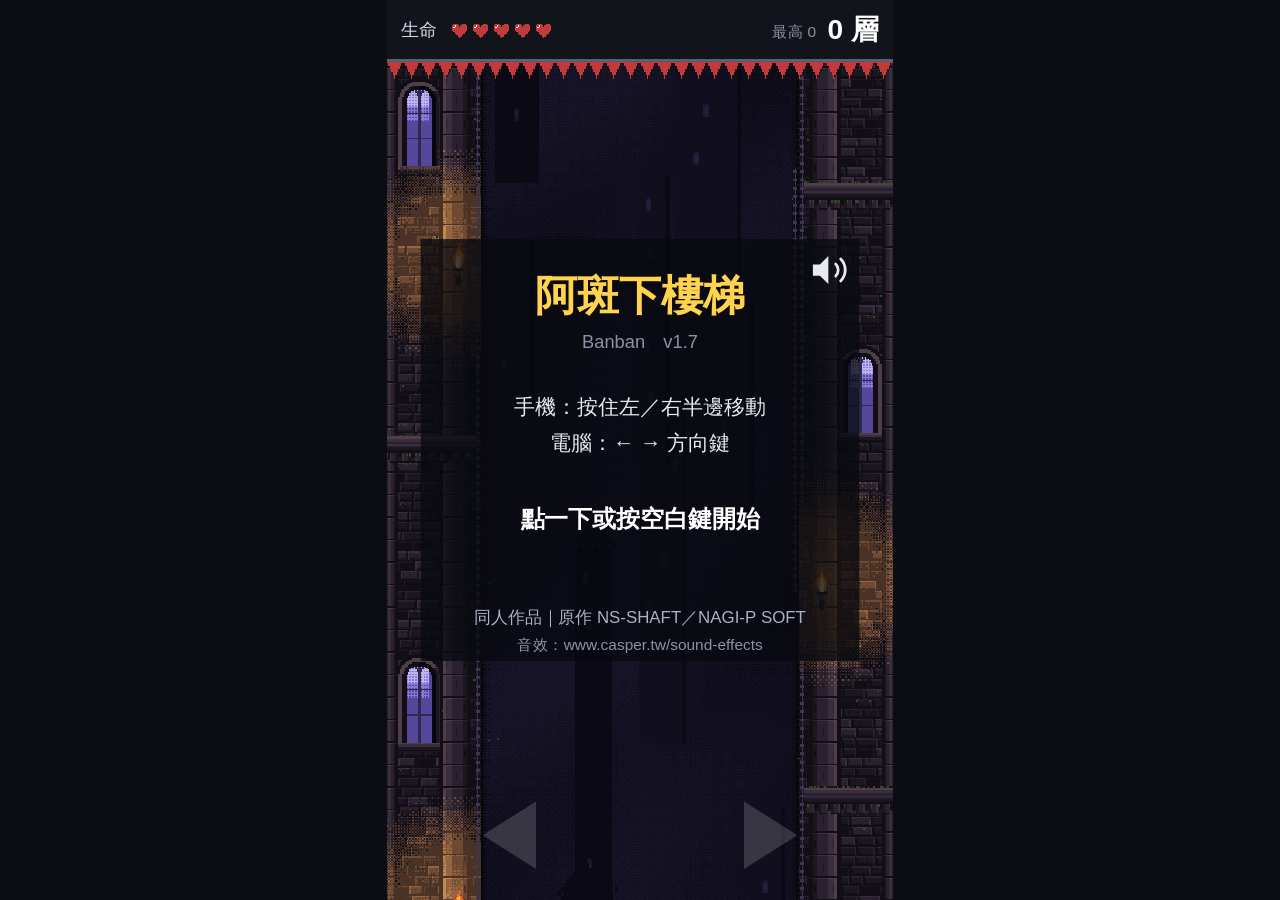
==== index.html @ 5530b2aa "Banban v1.7: sound effects (embedded), mute toggle, credit line, spring-vs-ceiling damage fix" ====
<!DOCTYPE html>
<html lang="zh-Hant">
<head>
<meta charset="utf-8">
<meta name="viewport" content="width=device-width, initial-scale=1, maximum-scale=1, user-scalable=no, viewport-fit=cover">
<meta name="apple-mobile-web-app-capable" content="yes">
<title>阿斑下樓梯 Banban（同人作品）</title>
<style>
html, body { margin: 0; height: 100%; background: #0b0d12; overflow: hidden; }
body {
  display: flex; align-items: center; justify-content: center;
  touch-action: none; -webkit-user-select: none; user-select: none;
  -webkit-touch-callout: none; -webkit-tap-highlight-color: transparent;
  overscroll-behavior: none;
}
canvas { display: block; touch-action: none; }
</style>
</head>
<body>
<canvas id="game" aria-label="阿斑下樓梯 Banban：同人作品，原作 NS-SHAFT／NAGI-P SOFT"></canvas>
<script>
// 阿斑下樓梯 Banban v1.7（同人作品，原作 NS-SHAFT／NAGI-P SOFT）。單檔腳本，不用模組，file:// 可直接開。
(() => {
'use strict';
const VERSION = '阿斑下樓梯 v1.7';
const SFX_CREDIT = '音效：www.casper.tw/sound-effects';   // v1.7 規格第 4 節：標題畫面最下方一行小字
const CREDIT = '同人作品｜原作 NS-SHAFT／NAGI-P SOFT';

// ---- 數值（邏輯座標：畫面 360×640，整張畫布等比縮放）----
const W = 360, H = 640;
const HUD_H = 44;                 // 上方 HUD 高度
const SPIKE_H = 14;               // 頂部尖刺高度
const CEIL_Y = HUD_H + SPIKE_H;   // 玩家頭頂碰到這條線 = 碰到尖刺
const PW = 20, PH = 26;           // 玩家
const PLAT_W = 64, PLAT_H = 12;   // v1.5（規格第 4 項）：平台一律寬 64（原本單塊 76、雙塊 54），高度不變
const PLAT_W2 = 64;               // 一排 2 塊時每塊寬：v1.5 跟單塊一樣 64（間距仍 ≥ 60）
const pw = p => p.w || PLAT_W;     // 平台寬：沒寫就是單塊寬
const GAP = 80;                   // 平台垂直間距（固定）
const MAX_LIFE = 5, START_LIFE = 5, HEAL = 1, DMG = 1;   // v1.2：愛心 5 顆，釘板／頂刺各扣 1
// v1.5（規格第 2 項）：拿掉「連踩 8 塊回 1 顆」。受傷後記下「待回血」，之後每落到一塊新的安全階梯（不是釘板、不是已燃火焰；彈簧算）+1，補滿為止
const MOVE = 200;                 // 左右速度 px/s
const GRAV = 1100, MAX_FALL = 400;     // v1.2：原本 1600／560，掉慢一點
const SCROLL0 = 50, SCROLL_STEP = 0.12, SCROLL_MAX = 125; // v1.5（規格第 6 節）：起始捲動 px/s；每 10 層 +12%（以起始值計，v1.3 是 10%）；最快 125 px/s
const HURT_INVULN = 1.0, CEIL_PUSH = 160; // v1.3：受傷（釘板或頂刺）後閃爍 1.0 秒不再扣；頂刺往下推 160 px/s 並穿過腳下平台
const ROW2_P = 0.4, ROW2_GAP = 60;     // v1.3：每排 40% 機率有 2 塊平台，同排兩塊至少隔 60 px（Yi Way 23:31 從 30 改 60）
// v1.4 火龍：每到 DRAGON_EVERY 層出現（v1.5 跟著動畫 ≈ 9.5 秒，要登場時 14 秒）；吐火時點燃畫面上的平台（效果跟釘板一樣）
const DRAGON_EVERY = 50;   // v1.5.1 定案（Yi Way 11/15 02:13）：每 50 層一次（v1.5 是 100）。事件最長 14 秒；她最快跑 50 層要 (50×80 − 畫面高)/125 ≈ 27 秒，不會重疊
const DRAGON_ROW2_P = 1.0;   // 開發自訂（待企劃確認）：火龍期間每排都先試著排 2 塊，不然「同排要留 1 塊不扣血」會讓火焰平台幾乎不出現
// v1.5.1（Yi Way 11/15 01:33、02:13）：取消 P_FIRE。每次事件先抽目標 K = 1–10 塊（02:56 改，原 3–10）（整數均勻，不隨層數、次數變），三口火平分（第 i 口累計到 ⌈K(i+1)/3⌉）；
// 點不到 K 塊（畫面上沒有可點的、會變死路、來不及）就點到最多、記下不足。保底：至少 FIRE_MIN 塊
// v1.6（規格第 2 項）：一口火，目標 K = 8–15 的整數（均勻），保底 FIRE_MIN = 1 塊；湊不滿 K 就點到幾塊算幾塊
const FIRE_MIN = 1, FIRE_KMIN = 8, FIRE_MAX = 15;   // v1.5.1 是 K = 1–10、三口火   // v1.5.1 決定 1（Yi Way 02:56）：1–10 塊、保底至少 1 塊（02:13 版是 3–10、保底 3）
const fireTarget = rng => FIRE_KMIN + Math.floor(rng() * (FIRE_MAX - FIRE_KMIN + 1));
const SPRING_SQ = 0.06, SPRING_ST = 0.20;   // v1.5 第 1 項：彈簧壓縮、伸展各顯示幾秒（只影響畫面）
const SPRING_EVERY = 8, SPRING_V = 360; // v1.3：每 8 排 1 塊彈簧；踩到往上彈的初速 px/s（GRAV 1100 → 約彈 59 px）
const DT = 1 / 120;
const AIR = 24, MIN_OV = 6;       // 生成器假設：離開邊緣後最多再往外飄 24 px；落地至少重疊 6 px
const SPIKE_EVERY = 5, SPIKE_EVERY2 = 4, SPIKE_RAMP = 50;   // 每 5 排裡剛好 1 塊釘板；v1.5 第 6 節：第 50 排起改每 4 排 1 塊（區塊從第 50 排重新算）

// ---- 亂數 ----
function mulberry32(a) { return () => { a |= 0; a = a + 0x6D2B79F5 | 0; let t = Math.imul(a ^ a >>> 15, 1 | a);
  t = t + Math.imul(t ^ t >>> 7, 61 | t) ^ t; return ((t ^ t >>> 14) >>> 0) / 4294967296; }; }

// ---- 平台生成器：保證每塊平台都走得到下一塊一般平台 ----
// 從平台 P 的某一邊走下去，玩家剛離開時 x 在 [lo, hi]，能落在 Q 上嗎
function canLand(lo, hi, Q) { return lo <= hi && Q.x <= hi + PW - MIN_OV && Q.x + pw(Q) >= lo + MIN_OV; }
function dropX(P, d) { const x0 = d > 0 ? P.x + pw(P) : P.x - PW; return (x0 < 0 || x0 + PW > W) ? null : x0; }
function reachSide(P, Q, d) { const x0 = dropX(P, d); if (x0 === null) return false;
  return d > 0 ? canLand(x0, Math.min(x0 + AIR, W - PW), Q) : canLand(Math.max(x0 - AIR, 0), x0, Q); }
function reachable(P, Q) { return reachSide(P, Q, 1) || reachSide(P, Q, -1); }

function makeGen(seed, every = DRAGON_EVERY, prepB = PREP_B) { return { rng: mulberry32(seed), every, prepB, n: 0, prev: { x: (W - PLAT_W) / 2, type: 'normal' }, queue: [], spikeAt: 1, fallbacks: 0,
  mains: [{ x: (W - PLAT_W) / 2, type: 'normal' }], rows: [[{ x: (W - PLAT_W) / 2, type: 'normal' }]], springBlocks: 0, out: 0 }; }
function pick(g, ok) {
  for (let i = 0; i < 80; i++) { const c = { x: Math.floor(g.rng() * (W - PLAT_W + 1)) }; if (ok(c)) return c; }
  const all = []; for (let x = 0; x <= W - PLAT_W; x++) if (ok({ x })) all.push({ x });
  return all.length ? all[Math.floor(g.rng() * all.length)] : null;
}
// 釘板 Q 和它下面的一般平台 R 一起排：從 P 某一邊直直掉下去，穿過 Q 那一層、落在 R；Q 不擋這條路，Q 也走得到 R
function spikePair(g, P) {
  const sides = g.rng() < 0.5 ? [1, -1] : [-1, 1];
  for (const d of sides) {
    const x0 = dropX(P, d); if (x0 === null) continue;
    const R = pick(g, c => c.x <= x0 && c.x + PLAT_W >= x0 + PW); if (!R) continue;
    const Q = pick(g, c => (c.x + PLAT_W <= x0 - 2 || c.x >= x0 + PW + 2) && reachable(c, R)); if (!Q) continue;
    return [{ x: Q.x, type: 'spike' }, { x: R.x, type: 'normal' }];
  }
  return null;
}
// 主路線：每排 1 塊（跟 v1.2 一樣，保證走得到）
function nextMain(g) {
  if (g.queue.length) { g.n++; return g.queue.shift(); }
  g.n++;
  const every = g.n < SPIKE_RAMP ? SPIKE_EVERY : SPIKE_EVERY2, pos = g.n < SPIKE_RAMP ? (g.n - 1) % SPIKE_EVERY : (g.n - SPIKE_RAMP) % SPIKE_EVERY2;
  if (pos === 0) g.spikeAt = 1 + Math.floor(g.rng() * (every - 2));   // 5 排一區 → 1..3；4 排一區 → 1..2：釘板不會出現在區塊頭尾，不會連續兩塊
  if (pos === g.spikeAt) {
    const pair = spikePair(g, g.prev);
    if (pair) { g.queue.push(pair[1]); g.prev = pair[1]; return pair[0]; }
    g.fallbacks++;
  }
  const P = g.prev, q = pick(g, c => reachable(P, c));
  const row = { x: q ? q.x : P.x, type: 'normal' }; if (!q) g.fallbacks++;
  g.prev = row; return row;
}
// v1.3 必死檢查（生成器和遊戲裡的機器人共用的規則）：從平台 X 走到某一邊、離開後往外飄 0..AIR 再直直掉，
// 往下第一排「靠近」這條路（2 px 內）的平台裡不能有釘板／火焰，且至少一塊一般平台／彈簧重疊 ≥ MIN_OV
const ovl = (a, p) => Math.min(a + PW, p.x + pw(p)) - Math.max(a, p.x);
const hurts = p => p.type === 'spike' || p.type === 'fire';   // 會扣血的平台
function colGood(rowAt, x, i) {
  for (let j = i + 1; j <= i + 4; j++) {
    const ps = rowAt(j); if (!ps) return false;
    const near = ps.filter(p => ovl(x, p) > -2); if (!near.length) continue;
    return !near.some(hurts) && near.some(p => ovl(x, p) >= MIN_OV) ? j : 0;   // 回傳落在第幾排（0 = 不行）
  }
  return false;
}
function exitPlan(rowAt, X, i) {   // 回傳 { d, xt }：往 d 走到 xt 放手；null = 沒路
  for (const d of [1, -1]) {
    const x0 = dropX(X, d); if (x0 === null) continue;
    for (let k = 0; k <= AIR; k++) { const x = x0 + d * k; if (x < 0 || x + PW > W) break; const j = colGood(rowAt, x, i); if (j) return { d, xt: x, j }; }
  }
  return null;
}
function rowAtOf(g) { return j => g.rows[j] || (g.mains[j] && [g.mains[j]]); }
function ensureMains(g, n) {
  while (g.mains.length <= n + SPRING_EVERY + 2) g.mains.push(nextMain(g));
  // 彈簧：每 8 排挑 1 排，那排主平台是一般平台、上下排都不是釘板、上一排不是彈簧
  while ((g.springBlocks + 1) * SPRING_EVERY + 1 < g.mains.length && g.springBlocks * SPRING_EVERY + 1 <= n + 5) {
    const b0 = g.springBlocks * SPRING_EVERY + 1, M = g.mains, ok = [];
    for (let i = b0; i < b0 + SPRING_EVERY; i++) if (M[i].type === 'normal' && M[i - 1].type !== 'spike' && M[i + 1].type !== 'spike' && M[i - 1].type !== 'spring' && i > 1) ok.push(i);
    if (ok.length) M[ok[Math.floor(g.rng() * ok.length)]].type = 'spring'; else g.fallbacks++;
    g.springBlocks++;
  }
}
// 第 r 排：主平台 + 40% 機率多一塊一般平台。多的那塊自己要有路，也不能讓上面幾排的平台變成沒路
function rowsGood(g, r) {   // 第 r-4..r 排每塊平台都有路（往下最多看 4 排，所以改第 r 排會影響到 r-4）
  const rowAt = rowAtOf(g);
  for (let i = Math.max(0, r - 4); i <= r; i++) for (const X of rowAt(i)) if (!exitPlan(rowAt, X, i)) return false;
  return true;
}
// 第 r 排：主平台；40% 機率改成 2 塊（v1.5：兩塊都 64 寬、x 各自在畫面內隨機，至少隔 60 px；主平台的種類跟著第一塊）。
// 改完自己要有路，也不能讓上面幾排的平台變成沒路，不行就維持 1 塊。
// v1.4 火龍前後的排（Yi Way 2026-11-14 決定火焰改成吐火時才點燃畫面上的平台）：火焰不再由生成器預先決定。
// 為了讓吐火時畫面上有平台可以點，第 100n 層前 4 排到後 18 排（火龍事件期間畫面上會出現的排）暫停釘板和彈簧、每排都排 2 塊
const PREP_A = 4, PREP_B = 10;   // v1.5.1 定案（企劃 02:13）：每 50 層時原本的後 30 排讓釘板佔比 8.3%，不到沒火龍時 24.7% 的一半 → 後面留空改成 10 排。
// v1.5 原註：   // 火龍前 4 排到後 30 排：不出釘板彈簧、每排試排 2 塊。v1.5 事件變長（登場 4.5 + 9.5 = 14 秒）：最快 125 px/s 時 14 秒內畫面最多到第 (556 + 125×14)/80 ≈ 29 排（v1.3 的 18 也是這樣算 6 秒再留 1–2 排）
function prepRow(g, r) { const n = Math.floor((r + PREP_A) / g.every), k = r - n * g.every; return n >= 1 && k >= -PREP_A && k <= g.prepB; }
function decorate(g, r) {
  ensureMains(g, r + 6);
  const prep = prepRow(g, r), M = g.mains[r];
  if (prep && M.type !== 'normal') { M.type = 'normal'; g.paused = (g.paused || 0) + 1; }   // 釘板／彈簧改成一般平台只會讓路更多
  const one = [{ x: M.x, type: M.type }]; g.rows[r] = one;
  // 試排 2 塊失敗（排了會讓某塊平台沒路）的次數記成欠帳，下一排補試，讓實際比例維持在 40%
  if (g.rng() >= (prep ? DRAGON_ROW2_P : ROW2_P) && !(g.debt > 0 && !prep)) return one;
  for (let t = 0; t < 120; t++) {
    const mx = Math.floor(g.rng() * (W - PLAT_W2 + 1)), x = Math.floor(g.rng() * (W - PLAT_W2 + 1));   // v1.5：兩塊的 x 各自隨機（主平台不再縮在原本的位置）
    if (!(x + PLAT_W2 + ROW2_GAP <= mx || x >= mx + PLAT_W2 + ROW2_GAP)) continue;
    const two = [{ x: mx, w: PLAT_W2, type: M.type }, { x, w: PLAT_W2, type: 'normal' }].sort((p, q) => p.x - q.x);
    g.rows[r] = two;
    if (rowsGood(g, r)) { if (!prep && g.debt > 0) g.debt--; return two; }
  }
  g.rows[r] = one; g.row2Miss = (g.row2Miss || 0) + 1; if (!prep) g.debt = (g.debt || 0) + 1;
  return one;
}
// 吐火時挑火焰平台（遊戲和模擬共用）：vis = 畫面上的排（v1.5.1 定案：含她腳底以上、旁邊的排）。want = 這次最多點幾塊。
// 只挑「2 塊都是一般平台」的排（同排一定留 1 塊安全），排的順序隨機；其中 1 塊著火後第 r-4..r 排每塊都要有路，不然換另一塊、再不行就跳過。
// excl(q) = 不能點的平台（她站著、來不及在她落上去前點燃、點燃前會捲出畫面）。ev.scan 記下這次掃描：可點的排、因來不及／死路跳過的次數
// v1.5.1（企劃 03:40）relax = 保底那 1 塊照一般規則找不到時：可以不管「同排留 1 塊安全」（1 塊的排、另一塊是釘板／彈簧／火焰的排也能點），但還是要通過死路檢查（rowsGood）
function chooseFire(g, rng, vis, want, ev, excl, relax = false) {
  const out = [], rows = vis.slice(), scan = { rows: 0, late: 0, dead: 0 };
  for (let i = rows.length - 1; i > 0; i--) { const k = Math.floor(rng() * (i + 1)); const t = rows[i]; rows[i] = rows[k]; rows[k] = t; }
  for (const j of rows) {
    if (out.length >= want) break;
    const row = g.rows[j]; if (!row || (relax ? !row.some(p => p.type === 'normal') : (row.length !== 2 || row.some(p => p.type !== 'normal')))) continue;
    scan.rows++;
    for (const k of row.length < 2 ? [0] : rng() < 0.5 ? [0, 1] : [1, 0]) {
      const q = row[k]; if (q.type !== 'normal') continue; if (excl(q)) { scan.late++; continue; }
      q.type = 'fire'; if (rowsGood(g, j)) { out.push(q); ev.fires.push(q); if (relax) { ev.fb = (ev.fb || 0) + 1; q.fb = true; } break; } q.type = 'normal'; scan.dead++;
    }
  }
  scan.want = want; scan.got = out.length; scan.relax = relax; ev.scan = scan; (ev.scans = ev.scans || []).push(scan); return out;
}
// 不足的原因（最後一次掃描）：畫面上沒有可點的 2 塊排／點了會變死路／來不及（她會先落上去或捲出畫面）
const shortWhy = sc => !sc || !sc.rows ? 'none' : sc.dead && !sc.late ? 'dead' : sc.late && !sc.dead ? 'late' : 'mixed';
// v1.5 吐火時間（秒，從事件開始算；tIn = 登場用掉的時間）：第 i 口在第 31 格真正噴出（fireStart），提前 0.25 秒挑平台（pickTime）；
// 第三口沒火就保底，之後每 0.1 秒再保底到第三口吐火格結束（forceUntil）
const breathStart = (tIn, i) => tIn + D_OUT + i * DBR, fireStart = (tIn, i) => breathStart(tIn, i) + D_FIRE0 / DFPS_B, fireEnd = (tIn, i) => breathStart(tIn, i) + (D_FIRE1 + 1) / DFPS_B;
const pickTime = (tIn, i) => fireStart(tIn, i) - PICK_LEAD, forceUntil = tIn => fireEnd(tIn, 0);   // v1.6：只有一口（第 0 口）
const dragonTimes = tIn => ({ tIn, pick: [pickTime(tIn, 0)], fire: [[fireStart(tIn, 0), fireEnd(tIn, 0)]], forceUntil: forceUntil(tIn), end: tIn + DRAGON_T, len: tIn + DRAGON_T + D_EXIT });   // end = 吐火事件結束（飛回停棲）；len = 再加退場 3 秒（待機 1.5 + 飛出 1.5）
const fireRngOf = s => mulberry32((s ^ 0x5bd1e995) >>> 0);  // 挑火焰用的亂數另外一串，不影響平台排法
// 模擬（測試用）：每 every 排一次火龍；玩家在第 R0 = every×n 排落地觸發，假設她一直站在那塊。
// 她那塊在畫面上的高度依種子隨機（ypl）。第 j 排在 t 秒時的高度 = ypl + (j - R0)×80 − 捲動×t。
// v1.5.1：每次事件抽 K（1–10）；三口火各挑到 ⌈K(i+1)/3⌉，畫面內（頂刺下 10 px 到畫面底）所有排都能挑（含她上面）；第三口後每 0.1 秒補到 K，直到事件結束
// o.pf（舊參數名，測試用）：固定每口要點的數量上限，例如 99 = 畫面上能點的全點。o.prepB：火龍後留空幾排
function simRows(seed, N, o = {}) {
  const every = o.every || DRAGON_EVERY, g = makeGen(seed, o.prepEvery || every, o.prepB !== undefined ? o.prepB : PREP_B), rng = fireRngOf(seed), hr = mulberry32(seed * 7 + 3), events = [];
  const ensure = j => { while (g.out < j) nextRow(g); };
  for (let n = 1; n * every + 30 <= N; n++) {
    const side = (seed + n) & 1 ? 1 : -1, tIn = D_TIN;   // v1.6：每次都退場飛走，下一次一定從畫面外登場
    const R0 = n * every, K = o.pf !== undefined ? o.pf : fireTarget(rng), sp = Math.min(SCROLL_MAX, SCROLL0 * (1 + SCROLL_STEP * Math.floor(R0 / 10)));
    const ypl = CEIL_Y + 40 + hr() * (H - 180 - CEIL_Y), ev = { fires: [] };
    let tries = 0, retried = false;
    // v1.6：下方組 = 第 R0 排以下（台階頂面在她腳底以下）；上方組 = 畫面內其他排（含她那排），只在下方湊不出保底 1 塊時才挑 1 塊
    const at = (t, want, force = false, late = false) => {
      const top = ypl - sp * t; ensure(R0 + Math.ceil((H + 2 * GAP - top) / GAP));
      const vis = []; for (let j = Math.max(1, R0 - 12); ; j++) { const y = top + (j - R0) * GAP; if (y >= H - PLAT_H) break; if (y > CEIL_Y + 10) vis.push(j); }
      const below = vis.filter(j => j > R0), above = vis.filter(j => j <= R0), tag = grp => q => { q.grp = grp; };
      tries++; if (want > 0) chooseFire(g, rng, below, want, ev, () => false).forEach(tag('below'));
      if (force && ev.fires.length < FIRE_MIN) chooseFire(g, rng, below, FIRE_MIN - ev.fires.length, ev, () => false, true).forEach(tag('below'));   // 保底找不到：放寬同排安全
      if (late && ev.fires.length < FIRE_MIN) chooseFire(g, rng, above, 1, ev, () => false, true).forEach(tag('above'));   // 下方連 1 塊都沒有：上方最多 1 塊
    };
    at(pickTime(tIn, 0), K, true);
    for (let t = pickTime(tIn, 0) + 0.1; t < forceUntil(tIn) && ev.fires.length < K; t += 0.1) { retried = true; at(t, K - ev.fires.length, true); }
    for (let t = forceUntil(tIn); t < tIn + DRAGON_T && ev.fires.length < FIRE_MIN; t += 0.1) { retried = true; at(t, 0, true, true); }
    events.push({ n, tIn, K, fires: ev.fires.length, short: Math.max(0, K - ev.fires.length), why: ev.fires.length < K ? shortWhy(ev.scan) : '', fb: ev.fb || 0, retried, grp: ev.fires.map(q => q.grp), firesRows: ev.fires.map(q => g.rows.findIndex(r => r && r.includes(q))) });
  }
  ensure(N);
  return { rows: g.rows.slice(0, N + 1), mains: g.mains.slice(0, N + 1), events, fallbacks: g.fallbacks, row2Miss: g.row2Miss || 0, paused: g.paused || 0 };
}
function nextRow(g) { g.out++; return decorate(g, g.out); }   // 回傳一排平台的陣列
function genRows(seed, n) { const g = makeGen(seed), rows = [g.rows[0]];
  for (let i = 0; i < n; i++) rows.push(nextRow(g));
  return { rows, fallbacks: g.fallbacks, row2Miss: g.row2Miss || 0, paused: g.paused || 0 }; }

// ---- 輸入：按住移動、放開停；最後按下的方向優先 ----
let order = 0;
const keys = { ArrowLeft: 0, ArrowRight: 0 };       // 0 = 沒按；否則為按下順序
const ptrs = new Map();                              // pointerId → { dir, ord }
function inputDir() {
  let best = 0, dir = 0;
  if (keys.ArrowLeft > best) { best = keys.ArrowLeft; dir = -1; }
  if (keys.ArrowRight > best) { best = keys.ArrowRight; dir = 1; }
  for (const p of ptrs.values()) if (p.ord > best) { best = p.ord; dir = p.dir; }
  return dir;
}
function clearInput() { keys.ArrowLeft = keys.ArrowRight = 0; ptrs.clear(); }

// ---- 遊戲狀態 ----
let mode = 'title', plats = [], player = null, life = START_LIFE, floors = 0, invuln = 0, lastY = 0, nextId = 0;
let balls = [];   // 飛向平台的小火球（火柱碰不到的平台用）
let hurtT = 0, healDue = false, noHealOn = null, healedOn = new Set(), bgOff = 0, rowN = 0, lastLand = null, dragon = null, leaving = null, dragonDone = 0, dragonLog = [], evLog = [], mileDone = 0, banner = null, best = 0, newRec = false, bestBefore = 0;   // leaving：v1.6 吐完火後的退場（哪一邊、從什麼時候；待機 1.5 秒 → 飛出畫面 1.5 秒）   // mileDone／banner：v1.6 每 100 層祝賀   // best：v1.6 最高紀錄（localStorage）   // bgOff：背景石牆捲了多遠   // healDue：受傷後待回血；noHealOn：受傷當下站著的那塊（不算）；healedOn：這次受傷後已經回過血的平台（同一塊不重複回）   // 只影響畫面：受傷動作顯示的剩餘秒數
let gen = null, frng = null, seed = 0, nextSeed = null, overReason = '', overAt = 0, clock = 0, games = 0;
// v1.6 最高紀錄：localStorage 存最高樓層；讀不到、寫不進去（被禁用、無痕模式滿了）都當作 0，遊戲照常
const BEST_KEY = 'banban-stairs-best';
function loadBest() { try { const v = parseInt(window.localStorage.getItem(BEST_KEY), 10); return v > 0 ? v : 0; } catch (e) { return 0; } }
best = loadBest();
function saveBest(v) { try { window.localStorage.setItem(BEST_KEY, String(v)); } catch (e) { /* 存不進去：這一頁還是記得 */ } }
// ---- v1.7 音效（規格 stairs-v1.7-spec.md）----
// 12 個 mp3 原檔由 build.js 以 base64 內嵌（單檔、離線可用）；src/index.html 分開開時是 null = 沒有音效。
// 開場就解碼全部（OfflineAudioContext，不會出聲）；第一次點擊／按鍵才建立 AudioContext。任何一步失敗都安靜略過那個音，遊戲照常。
const SFX_DATA = {"fall":"SUQzBAAAAAAAIlRTU0UAAAAOAAADTGF2ZjYyLjMuMTAwAAAAAAAAAAAAAAD/[base64]/[base64]/++BkAAwn42tEE0xjcosvx4gYI3DzIhDyD2sJwelA4BQwjoEAmbOMiGAYOBpDoroS0A6g7E2IOQ5DkOQ5AIAAAEA+CYEwbiWDcRyeZkwwMDAwMDAwMBLMyWJYlk8/OzMmGB4cGBgYGBgTzMzM168zMz8wMDAwBoIhMJAkAfEsSzMSxLMzMnmCw4MDAwMDBYfr15mZmZmZmZMMDASBIEgwMDAzMyWZmZmZmZmYGBgeLDgwWLD9evXr169evWLFhwsWLFiw/[base64]/5aJxN8nA3/9BBIAElP3AzRzRXNEdC9wN9Hd/0TiU5QNiTJzmhIlNCr5/ogAACAMDiEHAz3d/iFoAEHA3d9EREQAEJgAAEc4/[base64]/yqoiCqqpqXdYzKlSv0ysukn0y5PYyERQZU76CFljatFX2wlYdQRiStyaEjdpaSlbntkX/[base64]/BBfMHIumpmlc7Y5VDc0M4l7BXVBRMOC5Ou1omWSppvHJR288KNSQAAcSPCZfgkcUWmeFRm5MYYKGQoQCLAwoaJPI03xDwfBmRnilUEM3AFppkjgDuM4i7PBVQmMJVwKcABAzgEom+K3UxV0n1jF3KUPSUNMROVkTZWkz/[base64]/Z2mA/ie81HH6fBjjsMlicBPxHrlBD+5iAVtwCtpGONtNzf2NQ1LIDYpce67JX7WXFocijR2GUU7SLIzgJ9JbjLrj6NVkT/1piZzZHal1LdqUjzx1hUzEohOJZQw2blaFOBDsTbx24hG27XY3SS2C4lJ7DH43H8rLaSaGcpZIpfB8ugB3J2UPvjSSKebWH43A7E6r+wfMWJxAAAD1AJPvsDOPuSW0t5IFlye2fdX9mIXppUco2JdmLEs/[base64]/IOhtA1ib5uaVAFSt0RYhDsOS8T12WkPAhY6jxtNECbFGEO64D5s0Co7zNNTXawuNmUvUtbZpSFTXV/tVdFORyHJ41Z14s8jdF521bocxcnF7JRDmb5vpDrH2ZLOpIXQL+i+D2xdoMH1Lcf25lSUXIwljSxrbAnUf6V2qSK3p5aEumYVMTcQfiehNuGpPzD2jxSLyiTLifR8pQxGXv/LbDZofwqtHm6sujkWi8jn45Dj4SKo5kxI6lrTwUlyBI40+UPzL4hPYvLH38mG0wgDwnQw+JUgac6OaYZdk0SjyZdw/UTjoVW2hSTkm5tB0Kk5Q5Jo1J6JiQ0o9JApA81pL16LjYc5eQniHhS4w+0ylviGG775TuY8blvzuquYmcrH6aJl2gabl+cK9Nj5VUpK4J5LZhCNejFwmWR80jinKSKRavrN61iNwrXPzWP3ZI6JsmazQ1Xjdns/mEi6gg0GGuYTqIlnqLMNtLtysF6eDE4ADMM8BswUwPTQ9B8oBghtERvFgtDMUUOAIFhJgIRKCZEGACJdtAEmtYSHN0dHKNopBYUBNpRgbJswJBQMESyGzoiwiHBPEZCMBVkaMpkiP//viZCoDuwmDPwPayMKgEFe1GEYgaPYJAw9rAUpxwR7AYZoR7KkUJQkmIwQIKWIVXMoVxYQ4o9CSbjSjaVIYQHDF429BSDijqiwUjgCHHfhxNhzi/jdkXIGdhVkBPc5TXVKE/oNa+pNymwJmw5AbuKtsGOGyJnsvWomNBI8Ax6AqMIASGHCl1M+UCUqQjYYLIs7TTa2xBhi7mWQO3XIcE5CliNVXvL3dj8Myqu8sExeTzF2CYUvJKOl1NqQhp9518V+zTZZFBFVfVTKC19LToIZqp30bVHckkZyj9lPaEx2D6dqVeG4stCrJmbw3As+yKC3Dd/JUU2xeOyCFKLuviyWVO/ZZ5Rw7TSGO15NDTT6kORrN1Lc59mb7zKaiz3Sp94888gmn5f2tSuvehqTSqzIAIALkZp6IFPRikDCvKFzZ6Z3S6jKtoEvlb/C2Q1R6mxR6cqN9p6BI9uSIIoXsR5k7ps9Wm2zGy6DGOmr+y1qconZfUGZGyqSY6r0x7UmrDlHxaURnVhWI6zfu6Bnq7KLMY/W3JXZ1FIF0c6RnN0w8jjymgSdGS0cumxYFGRhjIzjJNNLnEsIJJIuk4aCXlzECOkkS6XaTRhPJhnNkhyTKCJAgauA+5gYgRHMrGXZhgIzRE4iww5sSygUcDVQq1LviFeCjYAC1Yha4BIEM6knMyhOpB+8iAIApXjAU+HRRQpV/h0C68MrpSGckvQnCmQge3FCpc4VMwURASbgou5bSeYQGEYclSkOpWJIbDJX8QPc1Pp1ZK8ERd1uEkcxnbgKGMMb1+1ppwLsbZyl4Ql4kxpdDqmKgLvrRag/KcTbL2ZUQEay8CxIcbRfpe9x1bliMKUea49DM2vW5RDTxtbZ0hXK6d5LrywNDrotenXWlDoQFK9WYaljl1KCDoAalNUmTnVYzxrNFblsolNt/4xP2dLen3epIJn4Aoq0ijUQnGMyyA2/uwVZkE84UptuPlFKF6Y1FZPNt/i21O+t94J+MUkN59bD8czlVyUfnGO085yDu4Xa3wDOXrd3CpY3H7t2Kcr5yC9K/kB2mDS5ZK7SvYlz+iaapkxHB/FCU7TIyqMLdiRmHWPUa2ZDTq6nxWoHIvrJomxuYaRzsk7hERSyJh5OjZiUcx33bOU0nRjltTKmoPJE5n9BiPxRUPqiaXzLm7JMz6m4nHVDoCzCVFJm5zvcqEEnuvrnymajqzHPtOSmNrIY/GKn2Q0FbFEI1FInQnDUiW/udTQTLTaGIsgTKJGYyxaoVgAHgQrGGYSGqVHgQnQImFOBVEDj5ZdAiXUOGLZkZNFkw4pbsGzNhRg4RURCQnzdtXxdxS5YokVIsjuwdN8GhYIXZTuHlrDF9UumvGIJCMH2ZiGSVwMFUDWkgFKglSv/74mQvgwrYgsCrusBCo3BHoBgmMmq6DQcOYfPCdEEfFGMPOYzqMssAoXXZXF0q2Vo3PwXcBwFNB2rfvrEnPWO5Cx1MFDXuRcbuzFb7ysIWo1lgylSn0yURFTorP8ziRLHhLdS8ivnlakrW0R3HVf2y/KcjLAa9n6um410oXcVDJ2AVFjphwpM58XSZaOlc+xDq/2GRZ2Yad5mE9DFttHxmYaiD7N0e66/[base64]/pGGuFqVv3NETjaspRcaYnsNEOMzpkU76OtK7cFYb16A0PVxGjZQgWhkjFrOQTtKriwqJbKWTxoNJlJm6iWRs44qOWenE7PbFrHTJU6gWXir08lLzVmdUps64VBqzDEoW2MzU60E/[base64]/[base64]/oHrgVsUWl7Jo21qVOtDT6S6WSKDdzcARVo+E2r6lh+A25TURlUocWOO3QQB2UyOcpZRFZqLTMcjErpKGTyLLOVSqlppfP01WOSq9jepaSvD9nsZmLGSABToaT0mROJHImoeMhGwbXB5al4rSBBUEnLmXTuw6nJpxgZ6KmPlulTSVRp/XC000i+bZ2tjrsnFFiyaI/kskWQPIs5muWgyJXBrFepjZfc5sxBRkXsZLukvnufJJCC6ogjpKzm6brdFI8tAglLoYZqjrJwuqf5D/UnglqGq5wESYmQUQSIlHR3XQckbAVieqYw94WVfqYSSo/[base64]/b+QzEqaaaYxdnTB42kxImD5QzLnBZpH4RSNGm4njRUUbRGxjFqDeyiHLDB7kgljtxWOwrDCTxzCtp8JPLO07MaGbuvCs6ncKu8Nh9KOaeWvA0wz+cdiX1I7Umc4rdppNJZ2tbxo6sfq361a9SwVUeOl+W16DKKZw3eoLyRAG68DRJGDYPE0fRM88+fqESQ00xzO3U/OLrJD3lm9bSvet1uZH1Fy/[base64]//viZC4DKpODQUPcyCKikFewJEZSagINBw9zIMKewV8UxJp5LLNHcTvkdOIQGrod2mM4jZeZmqUirm1QKXeIl4rFYCWkoC6TXEQlAJS87NW8Qtdkss4DyrqFBFxMpW4kKXqmkxY2qdUFcBGOanKysRjwPC5SoopNirkU6lcsd1qcfFnZdqOOAm4lunVC2ht3Xs/owS/PHVnYxNxiBXHgVhOVuDM3JkEFS2UOt8O0DJK0orPXILTi3onlS232jE/OzsvtUFHagWnl1l5aZ0c3jpsW0yidl6X9tN9Wh7bWokrNOTL3u7DkucLGNYR6insKsAVblJTWJ9s9JcpXhjVHhZfi/L+SGXU1aleWxZlVLPYztqftvP8dr1ry4SsfT2Aw1BktgSBxFU6RjSikGfnNJ0Q5l1Lkk3d7pDgWGbyBxRbwsqLUYUWULI7Nb5cpNFUZ13bsqUXd8xr0+Ww2DUNMokVRiTGaxMMs4080zDt1pNHETSdqhJJpmC/dIInHbV4cQgvNlopVGF5ooknWzpPDdo+jYjsEy8UWeYFz1lqpLjSD8GK3WuITwl0GJdcpPhc4sswJi190zFicMYgYAAAWAdAwOZgyAuGnw6ZBLhl+5mIRMYUFhhEYAwVAJXGUAGwHkmYoxvFgwZUJqGLQYmUVJFl7Fir7L8EAZWeXrLKBApchHsuml/[base64]/pdd/RFFEod7L6tFBs9BWPjAlaPMVi6N7UmsnebOU5TfaTcLR6+GSh5ll5peNRokiyMFRXiboQudnkECSNF1iJmkmT1NXqDo2F3r2QNlpgS1/UHIX6Ze0qGW5IQdDln928FFwXjz40e/c8RjoJrlGFYiQ5eIuiho55anM5mIHplG+pG6jOn3cq1GJZ7AlFBsPOuZQACAIQIZvjBsmHUIUZEwqxgMjhmD+JkYhgUBgfAtGD4CEYQABBg4gFiwGpgigXl2jA+BLEYAxgfAJBgLg8Cy3iaIEYC8lpAIQaqbwuaPiiSRCJzbK3LVuM+XmW7TAXIX//74mQwAAr/[base64]/jajkkjHI1SS2itXtTMQatKHkp2tS107cAQPxnuq9LBDvxO1KXSrsZr0MaeCX8hqxe1KKKnkU/Et1af85XRWanYCsUs/cjc3G/pr1WZj8npZfejXKG9NS2ngfKNWK1nQvZH14n+j6Pmsk89c7tg4AIpMfE0yZpzl6IOtKas16ThGoaSNHw6KPrZWizG5YYoYdT1oH3pfc/[base64]/UNyF9YxRxqXyl3aSFO9bnZZjt+LsvsW6S1czo5r9b/963+//9/z8P//////5vDtbeGOs8t/zLPuev/////5zPDmefKmGeOf39dlmN+HtSHYxi16oqHY/EvjE1lY6qlwBBQbtRSsIAKLm8wok4VBuEQ6Fmcm6qQjGDpD+z4WmoeNqbEc/keRFTasdI/gfA8wQAWGcClVytrDJVrSzElBwOGhGdlF3St6Vfc3nrw2riGDc8aVLh/QExT65VlH3vPcFSyTKo81NWImljEoQwbnrOhelsk51V3+gzv//+zLhFgriFfHCx3H//48lDFDgUEI0P5HihcOHglZAkWZ/lAJIACK+22Agj5wSuImIgPKaXDIhhvDYGjQRuYXoQhibCgmK6EKYQIHRiJBCGBSBcDQNTC6AjD/[base64]/7j/PMmef9dzJkAzKH0YogVKalezOx7eGsu7/mH5eREzKgzFmGoL3eduSmwJBrkpJCl6hJfptoLf5xn+oYZorN7KlfmhpZVTWoOlDtuyhojYywvmyuG3IeyJqve6IvUxJMaDYZbrejMRwxbjP096lsP9NRbc3eyrU1Lbq0+tfja7ykw3n+OGs+///////+/3rKsSUoSnU/9dIAAoopScvDYr7Us3gZWzpk69jQqFBp62YPEyUPUWYeajBzCV7KfTmS8DpeLj0H2xtM4wq2mOIVbmEsePkVFlIHqzx8ur9Wqi6nHGlM0lUsTtHIwnex0xDDvgo3ElzK3rfw02uy3Vl1KSlJJBNsMFBcyw8OEVrHJUnozTFwVcmkDKLLtOWhlm6MS////u65t6r73nGfKueJUZ4Agh3eYEqBmmCigrxhgobgYOmkjGRXDDpgggB+AgfkwQQB5MA8AlwcBjGAAAHYwAuiwBSYC4AXmALgHRgFYA4GACbOX/MyU+Uhi677o0s8W+0NlUaxRxa87qp0iIaXK2VMpH1rblOyt6+8ytEbl78OvLmIzkAw8/z5PvHIYa/fk8YiLE26Q26agjBHddtiUMs5gxgEMTESfyOvnHpA7boQuKRuVTcfciaUvomTxfOCXPhp2Ycf9zJE1r35jMklcvn52WyutqIxiSy2alVSM8oJfcl2Mpo5dublFPII9EpBDskiE9NQ/[base64]/NufHiHf6+XBclnO167G7mPpbRD/7k5lsp918pOD0/sXdIvEXLZ8vd1/3bUN3+9Zm8tPMXJPvZ7/o3GQACYyF0DbMEVAFjA1AcIxl3TSMrDCXjEVQmEwuAIvMG6AyzSLmMGJUxcUTPSDNPLQ1TEDFIgMThQDIIlBAECAWAQgBRftF6OiACKrpkJ6s3EQIMGgQqABiZEAxoDCwLYCATAvhcwwBvgnQlYp5tDPDFJeWF//viZDoOim2CxhP8efKeD5hFJMZuaqYLEA/zJQKQQGBA9Jj5aCuG6CfC8AEw9B2P3ZJQubFiJSW2QSpThIjiE2N4g0K53KglOC/[base64]/EOTa6UURyivJbKgCIHABCoYBARJqPQ200aVJBXtZ1Emu9W1kUSj4Rp8s5E8z30UzcRBcMt663j/pHWipNiTpaR5G31kmRNI9ptDpu/+tVSzpFZipNYovMuqK15+5umsa9LWmg+G1i6c2eVc6bl5/JVO1YniDzuIHkSROVKRA4KCiOxbwBHtRa9NqIdANsP9qNQS/7SWhSVoOjbqNz1D2/[base64]/9qdnIz+VJKMsqeX09iAq+dNdlHxn9SygxlrvUdHT4TWpv6smfmctSStJph+6OtLqCH5Zqnj9idlV6thavv7au/L8ZuX4Sn6tnGxMTFq7fpZ2/hMyKZwuTGqSxlymtdlduYls3O2ZzCzV4lyW1SNAx8q94KqtFAYQnKghVVpu2EVKIXHya1qoTJH2EpOc54Scacpi7Wv6t1Ivsv4Olzg1DOT5j9Z+4BQ0sacNcg7ajvhsJDrr3GzZSJds0nubonXGypgPoJuhe0Ydc+1nuRQnYdFA2bYnFMbZuyl0iXRN/Y6Sy7uE/TtemI5p42Ld7Y9n5tFZQ8l7Pd9at5ZPSLXirkCcyjr6FRDseZcMZFAVkz8kR2MF7C1zCsgqAy3/u8N9CJ9zFmweA8uATEC7OfvwximjEynM3jIwLDDEofGg4c3Ig6YtIbQgQIjihzCAx1chOMwLBCA04hHMvUY9IZtoaxSZMEYYYPKTQkDRrw5cAkIDHAZwGEg4CYgeTLRY6ACJiD4YALkrFIkAIBgIoZJf/74mRADwtfgkOD/NEyiO8IODDDLm9WDQoP80TCAzChJMMNeUTAyUiNCEfQMDZuCBZAMQlF22sRcGgwoKTlbmqYtwk2oqrlsBeNZFM158WkI1LoQQuWrbIIbQHhYWXdQtQHQ43N4WJVKVRxXKx3UWNNLbtp1LFfYvalskO8LZ15NUjSb0BMqarRQEoQ40Gv9SSSLUckjVe/E6OvN7itSzD0Zt2Jqfgy/hqkl1NYr5SCllcZsT0Vpo4/MNXcp27cp7r/w499K/[base64]/j7DIOigE/[base64]/4dR4bNfgJQRrzLGhQDORe9DdiiorEEyhlLltUsUziSpmsshVNDWGpNOyN+oIm5itK5fIoYhpmTpWopT5RFp0XgiBaSAnjiGcrlDXnmxiVrN4Gv25LDsecd4aeOuXMwqWVZqrINtZppvcrq0HK0A2MrV2HInQ4zN/[base64]/BWo23zIsOU0eQLIg2UOuOJsNEH/++BkQA9M24LBg/zJ8ntPuBAgYs5xgg8ID/[base64]/[base64]/JXWflVOPvnEIMf6MrWcdfMnlMgfSelEjkDuvbInSnrFO1+amqZ0nXeB/[base64]/TAg6CAwQYYgSNOLNp1EJmnBFjnL/++JkKoJ7FYFEy9vBUnOPyBUYQxbzUg0Ir+9FCdg/4AAwjkFLszwHjANRdUqlBxVfoVP+tQCGXKX/BUn/[base64]/meVp6ej79ymHaNiLjs1Zu5EtizsSl63FhhmzrwNLno4nNbjrJ5bDFyAr9JhapLc52MbrWcZbav1abGhyp7lWzWtctdtWcb3O1pT36nL1an2HyCAAAPqyiaHxlMJ0m7yjseRazubEFYjCsR3PBSdP0IjfKFDrFXNdFaGhVvh5sb3Dl4f/PoWg7Cpc/GJ3BwyJ9/BxStqQj/rTZ3yyOdPJP15KVL+POwpD8yscEdshZtmyBKlTPMy0wc3IpWWktPrEcGop/[base64]/UtSwASRproIijIlkC1FrLfRTCAwCVLALNXuysFFniBAdhCGhZhNRTZFwMGqUhCAKAG54pE2Z5hzdnW0zWy8k+6zQHflTsKRjjtqcPs8z7rYlC/5YvKP10kGG0MHwRLU7oxEWcPCXphtC56k0npli3C8riSR/mcqdOtC2PL+We9DXpBEYIbs3zAWtP4qu7L/[base64]//viZC+C+xiDRDPbyUCAEEfwIAMwbAoJDg/[base64]/srVzfrcty1r1ymjLIrDpp8u2sukdprlExGpnLWvPY4qccOv1MyC6sBSMiXHZatAS+KFVF25S1+XQPjHrcT3fwwv8iH1fwvXaLOtSSTO7q1n89jdxz58nyzrz3N4Z3MK/JjC5wN0KkkoYsFhgdMl7mcCEa51YZxHenseMWbYU2rw2f/OnXO7Auo3WdDcdsKRaG9DFS/[base64]/[base64]/fV0bhhKgLKtESA1TFIHU3bhpTc8qy22RZlHI2624Y4ge19b/[base64]//74mRGAkmVgcUr28kihm/H5RhDgGbt9x0vZevKIz6fgIGa+b0jLKRacoisScqQWoc+KxKljTwxR5oEjbXrj0SFnzismX45r6xG/ZdyQUkml8IazDeb/u9DrVHRqwT2tTzN2fqR2MwbCOTlyX9lLvUL3TsayfmmoPlN2NTmc/jS5yeX1b+D2y6Y1TWN0F/VWZ+bhfJDu3OPHXzge5lVjlluk7S6qyzGVXK1rmdyrUuVsNa5ja/[base64]/GZKTZ800FyeVmbrioHxctFwauILkq1UyFy0MxcV68JVOKplDi0gmKTo9IzMnZCBSkAZV7QgIFeFhyUIjC0SkuQjsQyiLGMKyg7mOdGUUWu2jAw7LX6/[base64]/lAXBM0BnhkkKhS2AIRkhOTIhgQvU2jCXEqq2pqsllEqbs1q/C4zTRyrB0PZpiy/C/C2at1e1a0ARmFJ1QenSXVWo15Kp0n6iMEU0iv6lTixFYsFQS7CuqNwcJU4z/QNzdLXpIzp9pE+0EvxJ5/nLUVj1ezjDsZoKtq1Fodxl86+riyazT/++JkgYC6Gn5IY9rJEIuvB/UYZrhiafcfL2XnAkU+n0Bhm+E0endj0ditK/sU7dm7EjqV8oMlLWYGlM52YlNWV4wFIp6/rGZpa3MqbKY7j+vxs/rK5lXy/Lvd87v/7///1TSLAIAAAi2iLBC8WnKPjcX3lqePCtHokPOnUF9SMgqhgdqVSIEacDRDjh1Y2xeQoSlzHZl4eTHa9BGJavHdpxrKwtyj6bMlV512f3mpfnIzU5WmYif8t8zx0ajIrtcntfd3nGaqmJZvsZXZ8Sz+HbK3Hn2W2uW7+t8fL7Uf7mnw/[base64]/Ot/X39Q9oQpJJB6CI64uFoprB9myRiXIkn2fFH2mcVunM3k6Z1P4Wqm9ZS0GG40UIuo82ZJNI9pWMihRBiBaGVMqCVYaG4KzwakdHQGbKQIG5O0CemQ4pK9ZKohyBioJAIh1fOw48EhDiUOY0W1gu5xvB6RIonDjCodMMlEoYkgrf4t3ovNMtUSTo/4efnlcrptupUOQK4KZN1AAUJIARDUbHgBxgAAQmEuBkYO4sRm4hFGCWCyeDZCYYUx4agQcPYFAjPOBRAVECwA4eTALKAg0HB0lsLsUxBaD/C8LCTYsLeRl2KgkoV7Go3wWlPsR5sQg6cHoUjAKWXcZaMT+C/[base64]/L1WyWg1dtWudeJZgVBpiqt2KKg3IIxDTFyWoQNkkRjwqOVaCW2pK0pWOKQUSNaQzm4uKkrpNXm2pIuMLzdWjWX5guU11yS8Nf8+jMq7fYyq3Jf5PMq3INsSW7U8HTro0xXNd7Lxi8K1HW//[base64]/CvmTtn+NNO4HebkPwQYJMXtN7aGCSdWjV1A60000jVxpuTNKX53p4BUghUqw+CipSZNt3YEphnn5iQEYnCRJZlGyV1l4/4cvKSryeXJ3vG1y3w08znMY8J9F943VH99+nFbhA/[base64]/T0VCbv5RhqyAnuXqhzPUJalYbq5NFrF3cX05MC2pwuDUT44DkL2nSHKZHswnCWZBnKyDBG81DBgQbqZH2U1V++5Mx+kKP7L0SkWDH2ptXcaUo+tebOcPr5vaLnV9/PhUIAgAAJSckjKkcyFGQegQyZCk0bByYx9GpFieFDWOMtamdO498vqJ4qVKO5CDVlRbn3tXXxy0rcuC0stPEopawJZcl/EI1rJ3cJMfjo3hDChePLSQIti0L6TETRWHllDlGuRC7vlsVs7WoNOHFkT5H9spRjOBxRNi0TUGRgmml1Ws9/ULNQ3pefa2fVFCkVEkjCZAgx1XjV7jUZSFaonFa4//74mT1AgpRgkTL2HtypA/nxSUGSmpuCQ4PYe/Kj8GfFGCYgE9v44eeHgOJhEgUGQIVSaH1IZvJA5Gr4AwYXoHpgrAnGBWBUMgYiwEZgHgUiQJwKCDBoFw0DIBAHC1EQEhBPadFI2rZsHjYcWuLipJACT7sBBQUsgA0qgrIBUdkBZeBfIs5KRDScLC1ehc5ZgaIjmhelqXkBUlEi+hEFTRNsLgBgC/hb5CpVxagL1aQpUoQnspe1uC3/XErdLHhgMKoRYV4k5WloE+dQcBsHmqw/[base64]/S1y2xIbAdnkjHPgu/jJnlreUJbIItC4+rhFYtktuksMTORe4eIlcUlJtUihBxcM3fA0F6oAYAAAO3gCsw7hMjGzJhMeekk54lKjQEGiMToM4wVgODAGBGMDEFkGARGC0AoYAgF5gTggIAQIBsYCQERgBAFKHltRKkBLF/zHCM0pI8RmFlm6pPkJ4KaEYyE03QQKATOvKsZGwKgmiCYVKtyKTwqXggJa65mDlvggBxhpxKtM5OZMIvaFy1/IvK3QwrEh2KwDABBj6ICVDlNXX6+qhTlLV6th4WQobNVQnbLgvyrYw6JOpKXIX+wRtnjcVsbaWG4xZBtwGBS+Kr7UFVQh9fa/JRPszZQuV7aJMpTSDlXP42CGHQe5Zbzy+L6hLxPm9k9EY4+VI6l9/4zLIzKXnh6vbXDalkWaXSRt+Ygy6JwHOwxakb1S2K5NY1Y945y/B0DQ7F5Y60odXGB7TGZbKn+oa8aa1Klhq1+vH2823azMVJrDGYvvRSyizEJyjv2bVmCbWdLQ0NqXasy/[base64]/[base64]/DpkQVFQrggLGAxIYLAZj8GiIkGQgUZxIwYHTR5aNKMkIEbHzCIOGAMWUMWBIBDQFLwyikTL68Memc0UQTSijNsMdBCYhCxi0UPMBQCaPHZmE5mbTSY/CKa4BAps+3GCyiAQUZxLwKNRjo1gQOhUDFlTEAZGQEy4FBMlA5hUKolmEQqEC9VAwogjJhTApOGjG7ZgUAmKySYBAjpuqkSmUhsDAaFgAYOCAkKDCQkSxIQCLCAGhcDC8mDZjoomECQYINJhwPIBBCHDEgBUhJ07VSod0lRCBGtF3gECkfC+jLDAAIGgI/cI00V3HfBoWBwEEgyXnEAFTMZ6zucjpcVAC11mz1tdjr6fybp3fT4buwd8WduvHd5SrGUPe3BWhKkEAEgAjcUuVakjmusPXVCE508kGsoNfJxXqf6IXolEZ+XPvJX9X4/8lsO3DdSlcujwsy+UW4vEJZ3/////8LgGfTKX+7K5mjKYwl6IZiL6N1tRZ83jkH/////8llUblVmCcq16vuM0u8IdmcZSAAYAAAXxJCwC6YhLYhEH18vGel2NWrGA4UfPZHw3YLa1EWiyI7q4tiVFwlJV7y7TM7VrF6cW0MkWqVyEcQEyElmFzFeanx2fvcv9PkkgXnPumCG8ZGQtJatatU1LR6SPuhpz0pHCQxZIit88MzErLXGD5MZMIaA/pmaoUtpCgaDqiE66925NLNoCxJwZr2LsLCexljp4giGUrGCEJR4SFIPZaOI6H8xTBKW3FJ2dQCuhjRLy2KjK6BxYOtYFtWjk/LhyufXtHIuPlIsWQJpmZmZmTE/[base64]/WBQuAYrSUr9u01luLkPsipDLBIk3ZgsiftwXsj8OQRBULfJ+n9diITkhkDp2LFmRTlDEpbKaaLWaP//viZHgGSqyBxK97IAKCjtf54wwAakYLDi9vJIoJQR+AYIxBOB7czR25vU5Vl+3bmrONuFzmrs3TWpbjLZO7cV18CS/KlsRyYjj92pVKYtDscrbb/kpm4Cpm6xrGV00NzUem5LVylFXPckz7q5SYzlXPCVWe0t7ViXYdnd7+mu4Z/[base64]/[base64]/qtFTRWMzFeVw5EaHruSavN24Go5FDjE9RHbov7NSGbfLsrnpZjATQrUPU7Y+wBLIeWdWjUw/8odKD4Bfj5illVew98/L51ntiIRvk9Ab3SqZzkE/[base64]/i2KNT8VZPIWpzcudWVXZCotOwS1qO08tXpdhiXKqt44cMwc0OROHAb6P43dkVOzmAXAddpEOKqxSB3JfaDY24SvuPJBT4xv/74mSaD3vdg0ID/tAieI/X9QwjUG8uDQwPayeB1L8f1BGMA963ctKSiLlwUqa8lVLrbfSlT0BNwi7ZJq9Jr8OUzRMY5MRpxZ9x5M40VgGlv8naexB/eU3b9LIaSZl0tkdWvMWconlBM9c5OIAAGotH0inBFJ28gdHzKhwSEVvDVE1HhFffIrUi5gygLrS7Imh5wcmModmZH0HfRDI165/[base64]/wxgCBBga1k/EPWaJtIRoBVF1lNzTAftOkuZDUHq9akrkMBS7fARJqjWQ0xd5Ec1VEpuDWXCbsn1JUABc+NQDLoqoNKkp1+sucKhlMfp37VufW64Edg6A8oFZ89r3ORDcBxxhcKgVp/GXydlF50W1iEvfBUENPxSQJAD0tYirjQy0qYgrOZXpBsPVHYl11m8OO/L30kkOwPLldy175eqrZXW+UribPlewpmMjhUgpKCW6m3jjc3TvtJJL8xdm5RH6Clj17KEfAEr3YoHfqVJiCMpvO3Fq8MWKTKr0JphoYVLyphEZTgdVUyRIbjoc0imch1NHXehsiv3Z3sFo4NdIUQqREchkg7nvY6ZHzgn1PKOslUkzYjM5UJ8qPo7oZIhqj+/[base64]/TP1FHZ05ascOgkPcWdJ61LGmMtZMlZUWvE4lDC5F01Ew38X/++BkoQIMhYNEy9zJ4F+o2IwEI48wogsQz+8Hydy+YOBhjbmElKp1eQMnpK2INRT+X4oOiO5b+UT1dVXfqXw+o9b42Cu6c1FJ/Bl9qIdiPbkJpn43AUoei9TxvL9xfupXK7Oo1MY5QBFMJ+vP5RO33tzgABQcSbkAAI3GYyGIE3NiCUlgG66RqQkQEAmkpmAZjImyGNSaNi4SAYoCN9pAn8kf339LKSbp5OdNzdzLmf+JMLCRJgMICJt9cGgAGQsuiJygQFcUU9h1LHOb7v017/[base64]/961Qasdrbl1NpQAMABB01jRCaBJPXTImtBVY5VClDAjPMdLK5HFDVcfyy9ShHSGrA46N87eQs7VmadUtYffLM/Otw5samzFzPOHie+0Im4dv1tUmR656HsW2Ths5sdCFsbEx0tn03HdyBGU+VlU/IzUrSLmR/9c76llwoPnWiKlUqgCAGY7gEzGGagchiyA54YRI3oG9LjcRig4RqYP6A/[base64]/jU0N1AnXdZ0094DeakZY0DNH9h7E2ILQljyKkdVdcRea7fdhkkCwPJWrsEgtlZfCkf9iag8Lj/[base64]/OhyNkjd1N2YJl8OXqlWX6qJ2kWpeWd4dojmvueba9z52fv+2PykXlt/c195O5xbmZQ8/1KiCKgiF4gasA41JTAN1sFUHA50Yh2fS6nvdb5/ffev9/P/[base64]/UIV0oVpjuvKGuL3TIMBgBcpMBkIyICQ2iGkiyttl/Fu9PvKZ6UNhdtw3Sbx4l5J3oHyZ+Ihad553bVuYIjSXWcUWASw6+W2UDYw5aVqGzz9jjvwVCrLHlL2crkT1XcmLDcEOKwSU5OU/rZmsP/Rs7h505E8aBa60rW6sPaOrY4rWVnU7ysSapee5/n0mf/////1RslRWZEx9kD/Mqo4Ed2fjzsyx7Pp8//////3/YkyONOxBtNpxYJtTtK7MYeSHYCreWkFYI4njq/[base64]///+F0QiEZOgcaeGJyZQFD0vX////o2RCQbmiULkqFo2aQEUyydQA9Y7LemiqSgIjEtI6zFISjlMZTHwzTGpZjLYNjlxDR47xUITQw9zIg6TOAhiQEzC0XjG4PiIzDCsHjDsSjCUEDLvDsIDHjgpGM8RL+hqE5//[base64]/VTlemw7lP8f+KSajgCHLsG08Dyuf1vJSqAIgWmgFiU7DCRTMYky5uLDl8362WH503N4Z/vDWGVSk7Uww5+H54YfzPv/////8znjZ3SipaeMhR/i5ZDUCJsRCoqKIHkwyLuT0zHfNjk041lOdGoWZ3NIMDsXWqrLjFYnJEv8qkEqPfrK/br3qv1CIVzy2Z03ncyahWp3BptIZ41/GwSL7+4Xe97zn3uow+HPFG1JRLNfatH03zPmsswznm6fsvX5E+nfYu7ed+F378r2HZu/qtRdn/n7uVbMzf////yZ8jK+s2M7dBD////3/md197zfhmF4CAAAlNx4ZMxGAzDIFOkM53+Ix6AqhgBoxQQljCVCwGAIzACBaMEkBswEAQDA/AIMDcBIEgnGCaAOYCIBRgHgKpKmQMY+QaW+5iBiWoQRIi/RcYIDWFFDSEoKMkzKCgYmRQiJEOZARKLw92DpURBCMnQaAkvL6AYI1TC1IWNFkSEEAFqwDAMAhByvEjF7wsMCWsWta0XnUtcQvMsCzcSJWqz1CByVrMfpFAHVZ5WduLwpg7+U8IdF1l1y12YZdVcddwY4wB/m2etqDq3Ec7LjRiBmJsxQqdhh9h15Qiw/sCpJw+gDXY41Iy5rUcZ7m5DI2UOzAFW1DVWWyFvJ+428xUkUvlNC+0Ft5QwTGYdsPu6ssh6naFk17TdYXOQxALzu7LpY8cIjzfvy/kbyiz7UDYoHbFRw84M2/lBTPnxypXK/[base64]//[base64]/C+Hdd6TLsQfYI7ylTAcWcQy7TpwfSVH8e6QtvEFius3Fur9SmHGdxyZpKWreuTsP0kakEHy+VRWtZxhiB4S02JfBcqtPa98ORKHcsXyjb1alE7bfuMSmffmVN1Z65Te5R3jc3Yj7D2EO/aj0rgKdz5G3cmY9KXqgmAJJY5QuhZwsVK1iet2bVe3Xs9y7aqY0efLUgp5nk33fNXalvszYbFRyCHRDpmJruuxRr/UQhDomhq+FFqdN3J2XbZjBOZrIkuE1L+KUM4QPQdNTM6p6eVlVLa83IP5REhRg7rJjqrxKlgNArViplsFvwhwZbaBH/LLpKaOazsTBDaUkRcLQYU32FWu2/KCV/kK/CKOwmosRWUiMHmHDCoLLFiJxYGMcqAHzBIQIMwLoBxMMPUMjKPht8wPIAQNrPDIMkPgm6IG9PG1xH1HH1eGKMG/Im5XDx8GlTXlDCIRpEYYwu0ZEs5LLD0AxCMBKAdSMUTRWMUGNWXDoBkQojEGHEIehBEwZ8zTQ1tIWNmjABcKBEYiJEiwxQMyB8wYI1EkwCkzgoRlgUKFko0OMUqupTmXOhCgyyUHIAcvQkmKHGZChQshksllKTM86qI6gRf5wH8RzSJGgTlKcL/flX0IR5bpE3lZ8tVNuSFzhYSpiz1+0e0uUZJNAStTzqDoLLlnodj6mxdlfClazFbmORRnbumAALmFQLFYYeOSuu4rVJdDDXYq4bZHXsp04xl2Wnv9A6fcQoZpvsmwUSPchrWmDR2HIlB7vSKMtrALXqrGG9uS2Am9jjjZvsv6Ye6w/8udyD2c7qL3ls9bcGUxuER2BpUv20yGef+dq0Vj5l4c4zEYIlmc7Ziu52RwW/[base64]/++JkLov734NCK/vJMnzQR+AMIyBxKg0ID3NEAe2+34AgjDmYR0BZd3g4RCNmSMKoDGaGtgkAQHI/gEAxjh1E6xGmucgOHrgdgFz58lMFqlvAGGICH5aCWwGXZ6nAlOX2YIv5BdnqTKR6kS6KElTkRkPCoAnGpQHFSmYXbBqSEoV6yJDusdaL4l0ZM80AOWuN2kIFfo6Q3Klhtviy5sS/VZmmVnzepgqPjIou+ENt3T7gJ2Lr/vo0hV8zL3+h+pLJZGXGdxTlsdSlXRCWVxVTtZrsN0g1t5SvKOw5En4dt/3FmFb6VsFLLInTQzH2tTDowPAKon0h+mXxTw4s6lZpi+ESaTL33cejUm/C8HbYXdlEolj/0bCL8RfuXObK20lMDP48E/E7OcmtRqxchmH7VI82T4ytwopZpJvUou7gictYyC1UI9UGpmhOUNrSAm9zU3Qo/K5dsciG3B2u8UPVTAoxwQ/oS03jYq00XnJkQMoxCBYTQ2KmxrWPcc1Mv1DlDyKj0xJJRAbMrxxJd3lYifUdHcXIhK5JHYzEEHoLtYicmW0vZy3vx6MccLDDBMsWnSOJO7Jfp/voq/mMSjhJtfA+DoZRhxCCGJXkUe5ANZjjBqG85sYcHhpohsj5KPBB04QM2k06RQHQzJrjjEghyCkBlWwl/[base64]/ty2mxJ9HVhl2oi/0RbvA02+jrww4bsKumHUtrPfZuboNlaZI4CuMpst1jULa0/[base64]//viZCgDuxmCw6vbyTB+kCflDCNgbfINFw9zJMH6QF/[base64]/kzSVX8eSEyKpI4w3tiWS6NyaUx2Oxd1H1l1JEJdG421mehiL3KGGmsXZDbgWy8MPw/IKKH5qJwI+jHr8xt1oeZFrN24JdyUM+sxqfj0oklJQwBKYYnI1GIk/crrVozfp6szLK8iwopdqlzf27llQ092xhR1Ke3Xu8SAgAGGFuBmteHHqGn7O60iS9uuIwPKW1WlykzHosiLNu5kqoBfUKnTWxQa37opbIQQyeuzZDklMooxAjjRWHeTJpCO/hQ2TQgdOsXAZrsziiN4lxkLOEzvu4OEuIfPUY0tZx0D8PdtBSRwlQ2MieCNFYcji3d2a3LJ/[base64]/xyDIAeRfcxLadQdCuH2VtLZfKmUI5qnVvSHeegWEXYjwmGoO0tr7zu+wt35+kqvvLpbS6htx3EcB3Lsbdtl8bl9yrP1H7lcq+bkO4o6juSyUUNO7juPJKJJMSTOnnKV7KSpJH8lEoft/2vuXIobdetDEupcbL0yv5zGRzUCXobjliA3HbSMQixuw+7txeBIo+kMSG7WdCDrliWUlSIP5GL28ZflEKSCJiz3O3y5UpM62IhqhHJU42EkQ20XRawATkiJXM8ZDwhuZIFzihzYR0gdY6avYilIhPVCE7a/7bwid7naRWxmczMjQw+JQiNwcrkRKR1LRhkVCUXMw/mamjxreI1gAEwicw46gstSKQij5RSNwddLGCCFdMUcKOW1qrjVyM8avB3IEUM9cIgKOJUCEAAEMHUJMwNAejGPC+MJo3U5rp9DL+JHMR8ZgwWA/TEXjs5TxLgZZC4Y3kZvzFg3vBy8DGgSCKA4wqVcJFR0UaJ+YoyaM8b0YZE0NOgQaEZY3dRVJUxiiJoSQjEYwLBfqCchkReXvMlq2DLKCFUpYP/74mQ4hgp1fsfD2sHyZMk4jAwjmCguAxgv7yTJ+0AgVGEOQSODTQf4top9G8ISrkuSOuM1RJIiWmiGJbIxJ4gahS1ahalTVNR3XpaS8kVi0rj0pcZlTKrMeh5dSlTtMScqTNFlUGQ/GnScZxmTOE6LkuU77y14AmVDZ59HBX8/z+vw3d9KbjSoInNVZBRUUDPEy55qSA4rhNTU3QV5Rai1NezrU9WVT1qm3YpolF5ZbisxS2X1hl+ZmPz0u5Ou7Ow7IaWdnH1hmW19zMzV3auUGUqpYZlMpjTvRa1LqsEztWtNT9WgrVbExvmOcurRLVfn6w1uplhV5l+7vcbuEdDwgAWSTElfvqqHiOVbNi0IlStu/QOKSC3SuAxhuOks2mMEmwvMW8b5maRTzIvuhTPY6e/vKXo23JUpUeTcan3LHyJWyocoTa69QZKBcDiMXDoRQ59wu5pWiVPqN2NL2LfqxMT5Pk1nMMlAozAUwEcwOQEZMCXQtzVPhUkw9YD1N9qTYH8x5WNEMQhsaQGHxoBOYuUBZUxlTiVFUEMhSAvsCyi/6YjE0hFCiyI4Kax4k63jqr0C4zAX3RkHSTGJWEEZb+LdS0a0zZQNHxmTzNJbKkREUlGerkfgMBcNMqHn/DkodYIwRgbIBUBOlOxi/wFC6Oo17Nuk88TKos8dqZe9sMqgqfpHTge9LqCFXXsdlqMqd6KQlxIefbJ9KCORKOLGd/sFPBAjXqGGGdRx2rN+IVq7hxCWw7SWIFn4EtNTuQ5KYal8MT9a5lLMoDl0oezKmlFbb/xePuJNW6N/qaAYtYqwVUvy+bd+Nv3SW4hbj8hgCHIk3+XMYDpZBvsWl8D9f21SWr2PbVWA6bk73Cav5fjW5ds3c/xxq7qVLuWq39sdq43tWQVUAIAESKRoBo2LqdkqquJIyaW8yA7lbQwRAnCkpViDC0SlARRUPcHTkYiq/SaG5tVNUqfqpkYqwsUtUnGpVbA0yQCFBSur28P/JDmmtz24xmsrp2kxVdSaPq2xL6o9Y1bclfXI6GMm+00l6rSN1SBB0Y59RpKRRQW21KyGyA0wlQFwYAIzQwIDAiB9MFUAgycm9T7SQ4MbYQgCgOmC6BWZfJqNmNwYOxVAC3wY0W/ZSTBmIGnWgaSgAQBr6+IU2iX6mCW6/xwCkCeAihdRfl/LuLiYBeU0H+FkbodQNhNHEiq4AFZWMI9x7m+BqFqcRP0uoSDP1kdAak50Kersly0XyxuMSIZCCKxVEZlX4MRRK1KohULprOJlRClNRtZpGJxZG9QHvFOFmLqwH+sMJ6K0/EIgoxGXY0TAUkGumLEz9wRyoc3S4gMKcbHJ01aU24E0BTs7AoqPYL5cP3Ftdtz1rbHN6/XGswto5qeaVrn/++JkdwL5NIJGw9l54I8wR/Akw15lqgkZD2Xryi2/X8BhmzFNGqoYrC/[base64]/[base64]/Ip1mK7Zcbkfytz1+sKVfSyk1MsWdXbWRUNK/[base64]/nNLctGX52c3eTi1YDjQ+2lUxBTUUzLjEwMFVVVVVVVVVVVVVVVVVVVVVVVQBpkAAWBZz4wEwcDAvC5MPZ3c6BCqDEYCDMFIEMrAeMDcCEMBlQmjoFpoJnQUZ4ZQqDBFawES9krZozRXSwrtNvALHV9JbUqlrqkQDZnrrs9bMmopinIgma/fWqNFuu/cYSkZCnusRVj6NYvw0z0U7iS8oCjRrxkFmMAbyiP5QRlwP4321hXk+4uJgqY/lIpnLCqWk43wD9QtYUzW/ovrlyTB/uJ3EjHQoxdFtFqV6pTXNJ4nKpBNTLpsYJK5hR4ygVhxNlG05IMA32JmbHO57MTGyRYMVvQlyVjmyMSDWS3Mim08Y8obtF32+eLKudQX0zi/gKqV7qrtMLUVkgt2M1b3OiPeKbK7xeNhnhtmW2sBwxFrPAYqtrr0pjMLPgzW8HLdTxL7t9yULasI09PDVKs41Vpnt4L8s6XRz32lJTIRbKaIvX8MXtBpiTd3XkzLaUq6qR//[base64]/hqU6HM9FEhiEdy3Gmutq6CcZSTthyocn0QljkVLE4sy5V7e+cVhwUzpgvlmpSruIwLUB7eFDb96cZ4jx5HOe2qWc4aWkUNatrE+hOc7/q+DhkpeVdOEiX24woMjhO3zw4+G2/trfn3L8fGpHzDRXJO+zYLi/[base64]/YvQ3lNrUhXhMmhUxWIXWY/IWpEMzHiPGRJaYjSocjXAdAn2y9XaDkHBcKaSRbxs2AYEs0K04BgLJATdEhwkEqAESsvhTkzIBwVKVykKmpv2iqKRYiAQNIX2lczmGWLKKTCwLqs6ZFDxVO/[base64]//74mT/[base64]/sDGIizJTEG1DhCjm8iCwkfZcrtuLfMJZC4bL3rZVLJAxale50mYw24NteEua7IrYsRat11lpuotBr+Rf92VPwAuCFvip+zAcOswazKI3OyKXuq9y7c4jIX6lbvQXXZpSw/blErpYRdgyWzkYgB5nxhW4etyiinoOiEBxxwJQxh+60ppHUjLTonIprVjJ7JyBqz4TUFyequuemq7cY28TQ843Hmc9hUZlbz1n5jbde0stu2JRAlK8c5XrxqKR2KxizdiNubls/Vy1flVetSzUzcuTEoyq3rt+3YqSrVy8IjGVpgweoKz8RJ1Y5DCrIaWyeuuS0rchSVaA3vTF0WeihCCMkq0lSBxRhlLFUFknWd8TZWomoJoH2bZ7v8azDD1l/[base64]/BKWwZtIaAxIIqFmw0dmIsoWeIzP2lQKHTSac1cQiQoHBSFRRmjJmmsGTJhKq7OqGMy9DjeUO+JL3hpOuG3Ua+mNEmnXVsOXWZu3NmL+twkVWJsPTVhtJR1oBWW0F03neimVsfZ0mmtkd+w9Tjt5nafNo85L4Po4Yicqj0eafSwfHvnHSkVLQXoZvQ/HInB0jjkogOmhqYwjUMQ3MtZrKHv52MwwxGHnsza9AsOQq8x7crsxmNsyaHjAkxHp/KeiLnUDUuQFeYTPyXtM/[base64]/Jmk4XTlgQKaSI2Vc5dEkmzG3OPGqglymWXd9qSPwniCB7EyzSFj/[base64]/[base64]/LoAJMLkGc+gsawh1wirRlBFQlMRHpMlEANCBRBesxgwSeAAEBQwCXuEg1CUc1oQPE2RM5UUi6xXRGQ24ONDcFJqMHTga8/[base64]/Z7IQDkdNNU6fWilZHS8Ng+VB4yjEXlSGJEoUx1wduapfSDqaQQpGDZkybbWLyMUhVaVSKfJF4eC3bOPPYlkEtaKUctHMUesWvqsTTB0ItNjxqestuUcjsMT6kcXo2kaAKJombOzU16ihUu+CzkCSbxZGifFFKqOdiLwV6xSZMuLrJGaGzPUlDYJHjWV5azhz09D/++Jk+Q/[base64]/jyE3ILqc8MrGfNl8DUi63BRNVqbaemYanYg90YcthlG+7DYy1mH79uGW/[base64]/[base64]/sblO7L+xuWSif3J4MsxeeoLD83lly2cqv3DcGOZxjDqv/Actb9/[base64]/NviEHp2tyac/A5hd0QIrytNq7DnoLYaLeT181a4IagppNxULTRJnJwjcC//viZPIDquiBxCvawVaeUEewGGaCa1YNEo9vBMJ8wR8UYZnBE7tPosWUWkcjp4LqdwOVdvTSa0vzkIkAAUBABmggKGACA0YNwEJjjoumS0S2YqwGpyZYY6IGhABiKOZ+hGHHq0CwZmLCIaRIg9PAljZEumSkTrEjLLEpAJzFCwVHocqqonmsKqeAC/EvFkhWj8CAIFeNJdc/[base64]/B/YdfPcB0sOX5yHZ2H4zKa9SdguKS7HGbmZnl+kmtymg1E7F3G7SZctR/[base64]/rFZGre37VYHcuC2jwtx1Vn8UfYi6D33WQNBWfAKczVoIgR+GAQQt2xEX/Z4ruOQLUa669yBmdr0h9rbvqrv+3dq8BTkjlt1oK5FbIHf+BVB2dM7iEDvS1LFp70uI+jI6aLsgSoWtG4RTrOrRLKbbZvVmQ0oo7CqUtfuGL0OSBhD/u1PMqeSmd993fj7MZZH3NlOecsiNDPZVaGTSaX0bw51ZNYtd/O7PzFjeKJFkZm4myckQwNsQKGklUjiBBSBkFUiXVhpOu1HtiCJ2wc6D9N7ojsGxmKsshEmoCIepSTuCT6/yvq3N5qYPxcvL3m2xX6/K7czk0gfSGqe6LSrTt3d2DDIZO0r1jbPEp/UZ/lP/74mTwA/vXg8Mr2snAoFBnsBhmZCjiBxaO5e3CEcDfgDGbOa515kmtOt+mMYNlI9GFnAunmJLOUhuaSzcw/Xd3iwnK5g9I/WTwmTKVbxAZJJbYBHwOlaBlqizbLQHFgBREAANDIwKBQw5TI3Rdo2VN00oNgwTEkw1EcRAWYQgImeYihUECEBAAIAVItQYIeORguLrAQAhLLUpEiENCERimCqbgpIgAWDhGAC6fyGIFMQtZWZhaIoUNEAKGDirAtaMsAkBQLLuPUBIU3AwJ7zABAwiR4dDi/[base64]/WzzzGJv8bz6zeDq02WgJQAAc3FQ/zBlAeMBkj4y6HUjdLeaNHQcIw/[base64]/[base64]/++Jk9Qb9ZYPBQ9vRoJ+QZ7AYxm4xjg0PD2spwfJBn4AwjhCi8h/VbnS9kbQqi8MjZ/jYUlAf0ohqezDoGzydKKU0HZXWYQNJ4+c9Mv4UVVxeFR9e1x4l9OoEhyZrpk5PImm2l4c49icQluqLibGS/[base64]/G1mMPWGydtni0V6WmgyaURFTOOPw6Tirubume8S1HflFMuRcbfV8GYylr7Y2Lq2PquRvkdodXUWvcouw8bDXvbzrpsDcts/[base64]/[base64]/eS8vq9oWTZizhXy0ShxNJesYkal65FNkAY6IXUQrRzAITIAKQpNMAdILzFtGJCMcDACEJqZfROa/BLqqwsLTakUPvswZRxZVdwJamszlvYSs+VN2ajJ2oOikzBEYhp9175IRP26+KAF/4zOOQ4sea7KF3vAymHYlGnriTvrCvqoYx6OSyKOw7MCRhQ2fZm3y/kYaidb9pzxBrihTyQ7MLSdB2IyzFK6+gSetpVCIwp2bjro0kWRClzvZLYa7bd6WW5UorAr6skikqsTFM4MzehyIN5yZpWQ8fGxJXfnpi//viZMMC/FeDwkPbyXCCT4fQDEMQcs4NCg97QEnlvp/[base64]/BrswMyqcWJJmwLyYg050GKTTrNiSkRQlsqedLh8H7cptH/qPdAbO4qzhy1O3qVIkGudk7/rCv3IoAlr6LsZKlwn/AbD4y2d5XeSsZAy2ENLnnoWo5DuQ2zhpDWFgGgNcczOzIWkJUKUPxHrMbgPUBtYikgjMByd2JZSQxXv7WHzKDkTygISlLkUnkUMsgwKgiInSg/Q+g6a22JLTfcZ9DQW+651HsiupnE5hoJBvmUdjCG9+28in3N/8rkoPWwneG/[base64]/Q8HkS9phAuKADVqqqmAKraXBXaOhtTLXI3NCYCouUHIPQt7E3kzAoLHC4zch4oHJFqkzwcsXeelCEvy3qVieSa0EJ+JdlQFJ9bLPXoQIQygxF1oMqWCgBvlYG3nQ5JB5uzKkhpEm66sYcZryRTBmdMCb52lZn+g2u/q9HCXUoE/yhMpcxmTHl1LjZ06y6WWJGsNU1WKpi4sMP4/jtq2oolxWSLpgRnS+5Y6sUfZ2fchS5nTXmHIrVmuuCzFDZjzFv/[base64]/++JkhoL9t4PAg9vRUHQQV+AMI5I0eg0Hj28nAdE/[base64]/[base64]/[base64]/CRSOmqlmvPKFY918m3lYn3tMkRYbINT928l3h34RG9Yq8J86IRFtpmjtzBiNuQc4LOEMcue5nnteIvTTu3Yd3aZVEN9zZgdJVrI98jJzC3FGqw5TTDk7O2Qe1K54JxfRLcEDb5BYMIAfsymyGzYh9/[base64]//viZF2OzxiDwYvd2QB4sDgWDCMwLroPCg9rJQHnwJ/AYI4J5hyUZOfmcBAkzKHDg+LJBpQaZOBGRDJj6QYQXmDjhEAGJiAgITByExQGMRKTHiQyUJMoAAMxBB6gDRBBIIwd/RIPMQFQaGBUDMEEEsWBMiTZYIyEqByqK7xUEGgILAaF6AFKRPhtFakGm7rAShiCRDrNRWeIQFoCMawgkJowJbu9AqHVpAYFr1WUlSoortXEEtJYk4a3UMSqAK3uIignkqBwB4DQxT2T/aUPAilSwqQSgqHYt2oQ7L3J5o2l4i4KAZ6kxIw30NwhWtgDBlwRIQgQcBO6tJ+S7zKVFyYAoRCCl/[base64]/[base64]/sBRlfjEEtJDCp2DVnzbYqV75Y3RpUOXYpKo20t95S1mSuI4TWICW28TaQmIu3Dbfv+QAu+/Dl7dalgeEsjl8/E15uBNOxTMCas6S14U+zDE3YAV42eAYw2Nj8PLlZu0iHocp52RwGzOJ3J+DM30hp/HchEKyf1vKWMQ5Zlz/y6WSFy4hDGcXtw7E4YfyI09FqU15VZ6j9YIapmWeDLnXmnUr2hBWFCZsiqbyTJYJjkE1WgmnCDI3tcwhlpvdPQmb8kKGCXMiKmcxee4mRqZ1snIYERV9q3rr5QoiUc2E21XyVFpoEYaHAvGnUUQiwJBTFmHRk6S1rUSUm2PfJzZ/Vu3uedSApBBxFIFNXDlFBlQBgAAA0/xSTAODlMCkBczfmPzatE4M1UJEw3w0wgAAwEQODAEAWAADBgCAmGBEBqBACAuAyHBQmAkBYiKDjQgFA5eTB1jmHDGCFOwTJ6UGGACvYSYYsCQYKSq0llxIIFf/74mQwAAyHgsLFe0ACeO/ICKGMAG12DS/5zQACXsRgQwxgAZbWC7piQ5VCtKSpAwcDAhkIBQgGBCQAtYgNHiJlAAKMixsFGEAhb8EEwsTMQEBAoeHDBsyRADDSYwPABgKUFzDoHNQmofPeJBF1pxOAmutpX653Xht2E/VrxFuD7FAF4nUspyu2lyzpWd4k0JtTNrzdGFIE2Ypru6lQ1ckAs/ZrTpow+Xvd/J9V+JOSlaNBGFqMiXTHVN2JMCjk480NrPgRaTxPOnjEIs1tYd+oWzd8U9ZGw2J079qapQupG5G/8GOvLa7c3BiT1NBgRGxp0xBylMBRpms62OH23ZFLGuy+467K4PV0x6UNfsQQxB3G0elr0kVC0dhFtR6BYLfVntE8zKp9rV9pjOWyttBjrVH3bM/LyQZK4zAUafWM0sESyDqB0aVrMav1aaPzdPZisu1iBKggCR4Y6C6EghjBhoZKWh1Y/riWT5l0gnarBmOeuuNUUltqVcKRCHJpLqU1ZCQKpeYKoX6EyemeVgSEYQ1qC+JEbIkdBOalyuj5eqV039rXOM8nSQmMpECn71F5TnuXxdCpdFzPtMe+hNvwjHtOq9JkY9i4CYX7DAAg1q6mZV1d22u0//[base64]/FO90Vai0154ahUskr/T0gDAjW4bibW6ZdedV12wSqalsNRaR256Vx+y6sVo87k5ncoqam1Syins18q0OMMjEXaw6cNy6P5sreDUw2m9467nrX9/mX7/////////f67jr/7+GHP3/////////Kh0iHd0wQg/Aot3NY42sS/S7VgiabS9Ng3Wbu9kXKPKpWu86f4yvULgzc+Xdo63RHnxEdqa1JF/ZmWTjGysZI50flVF1c40pOXuVOic19LQeGWoYni65bx9PTrp7nhNsKhtvYt7+3P3lU8FYi17lchZMpCqLfL1b4stU5tRlZeY1Fz////3JOVeXkGecKbDEEf///+2ViP+QqujeUFAAZGeJVEVVIyUgBa0mktcNMk80OhDKoZOFFgyaNjBzDM9gUmJIYsDFolMxjwxWHjF5QMYAdFExsMDG5TMBFIyRoMYTz/++BkIgAK2GjK/nNgAKAwiBXDGABuAgkMHeyACg0/X+OGMAGUoMvJEGTAgALl5mRscoJmSjRlZElgX/Qqaq3B/[base64]/2Pt48v4X79rsg7fiVFQxzHlaJVLz0zNW1LquVmkqgkLA8VKlU/aKCd6n/4meKMMKa4BAAQAAnY2Cj0kYt3lQgez0D9KL6dVRdZAowpHdk8p+nZFRubi0jW/nTN5tPBR5W3WTJZrGm3zUi8kXRmW7ZpcRF0fj9Fi6ThcHNbRKKKynLIkNd3c03Enn8i/IqmmrHb43v2klWp9yMtZSL3M4+ms2U7c1yiSKjNZyo8uo2abYPhN5RY4o9n////63jfbW9RWb1yQj////[base64]/GYjDcrVhjMZlsmzrSF/mmzi9oflcOrZhUBTsXZtK3+gNhMCRR+4HdixTTz/T7SHOcrKWQLDENQdPwuSxaJNbibkdp7cRfqVOnZjEDTEIswbFYTPRqcjr8TUgnK+Ub5S97Wxj1997PLHIp9zKn8qQAJAKjxQ6MEikodVR44ykbhR/[base64]/[base64]/jeylOd/[base64]/[base64]/i2nCXMsmbyr7mRJVdi4U4kLrjw6X8K4s5+r9+EEbIz6JjpiMMM4/Kp2r7JdHTsMr+iujSUtMkhUzGU6ZKhIL20YEQKmfsuVTQwXQl92Jy/dwzBsDbRSZd97iDYSKEhMCFAAANVEKAwAARwuCcYS0GxlnimrCInyY1CRVDxloKmZKck5mimEoYKzCkrzUTNhYtaDYAZm24yKASJ4enEBDPzJnEpQbSCoDOhHTjqIU5S+NMwa5QlGI//viZCwD+7qCwsPcyKKAT/fQDGbObqoJCo9vJEn1wR+AMIxBSpiZjqsZmlmAefwxxrmWiQigMMkQLAAcgCQDRaUGTaByZmFoNJ8mYuBkh5cWUMw8MUAiyhggQXS/4KhXZNsMVWcRDigBYArQxIAgrEZEwRMgoHZyuJj0on1ZmUo8y9br6tUEh3aRRfteFG9qwLpRJWxOxzWJKXOUqN2GZzqhylzssnc5pLE2lUTCmkQA9UHZP2sO3Ocl79Szr9TEGu3DEtbsrVYftr6/Z+Mv/ACdMKgWjkcxt0H9dV/rT6PpJmByGxWjduGFaZQo0/[base64]/zc5HtAuNv38qZPKVGYffV1Zcy6HX5poYb2GrEuWtGn/[base64]/Q6gWkGATIOMAhP/74mQvA7vMgsND2skSeXA35QRjAHA+DQkPayfB8UEfgBGNudwUIBx4EaPAwKgmqiQPFREVcLYJkKdGVOIlAcEhaCjSqCg8NGkIgeQMEm+uFz0v0xRl5V8FpNpctCYOiwtlab8qAF/hUFAOvZrKtKby+0hkgFE3TSJWDcdHcvDIZ5W1TOcaHFEKpe6zdF9J0LLXi2NkCOagzTFOnbfROdi0YXk4dhuEP2kw40/hfuBc78Pvy7Des07Jmj14Cf1tFirke90opUbx9YYjEPqaOHD9O89V7W4Q2wyNw1FYy7zoOVLn2afJochl8mjtjeVZ7eJyticp6X5ay8i9o/bjLLqisUDU671+tcdJkD9PFEIedB73AhyAJ+MSCedyef+IvdKZuakc7Sx2JRKvdmpdflMpnLUWiNPS2ZqgtbqZW8KQIAA49c74gUEsFxXQjpepGwhSKUxcU1zr1hs2ZH7WjHt0yKWMkyE6ZciuvsE4Z8MmO6o8vUc3AxZRZxHQi3I/pLvFzJ5P1DG2VqHTKQrlDR0P2SiM90cFy0XQeLIqx7OT3uod3VlMOu/i07QuLpPzQ++aOZpKWz5jzgUoAab4axgNAIGDAB2YSK6BgXHyGFgDSYIIDxgkgcjhg2zEUAGHJGMIG/[base64]/W4gRzQDN1jqsiQsEbXN8VwsEwQ2PR9khpNwRlxG3rIwp61hVBVTCFYxUgy45gngYyVStfJcMTGdaqsfoaSkQ+5Nie9RmVIYWM9QHlCM5fDGXAZshQnJCrM5fS0Fk3oXpgsUl6SBgqKeW4k2p/rKo6DkORIx7rKCBgO2rTxTjzUfC9gQxBQGDBxWONPIekyOgjgXeOS6OGtBIQ0BFwzBADVEzPDgNrJrBmxqjYUjmaXGvOj4ADb1KRJ+DjhnVAIFmYJjDcGyjIHzMsywYMQ2MCBMzBOOyO0VERIOZmL/[base64]/mhLg29jwyhJFt4ak8pnFOmmLkWY5TSHtdx+2jx3duGnpe5oMNq3MkfNe8QJga/2NtIRMcqHh4E7EieZMbTxyeGZG3BC9t1zRwRAZ6TQP1xodS0qRmmTsm6B/YlA1Esqgqs0ksvnrlV+oc1O33Xv2YcejsrnKKKfbwpsK2IFAAgMXuQzGiHCycXZSOodzhoTVZkTQGUuXiE7UPcrYDm3JVd8/oSebqDp6RqaTYtTcEmOenSxTyOFRs0OCWDMvkJLJpClfSqTdzPj2/[base64]/zVWdvxE5dFZRDLyN/FKZ17ENv9HZXFm6Pu3B+nDc2AmPxxsteWpARGOvu7D+P/Px1rluRw5DciUxhUM5NYWPapoYXPbstOrMQpoejEASB/VLoMdFpbYXX65tLA08w6Xtjbx/HXicxAL9QJBdI7FC8Dow87d+BZfSSbOzGJNX3jH5bTTVJdrzUUn5ZjS26lyplE8bnEhBSqpKqihlckQjcECBQShUSSR/iGDMwb1ZyZ0VSVgKBE3QI7mXqpHK76vIQnzKe50PXjp6kFWXfRDzNngxkT2B3KIfuW+iCWZN+3JcssjNH1psTwt4Zdo/2WEZiUIErhHMJEeHWfpAELmcYZ3+qHcqRyfy5etJW8wAnqAq0AAWpJkGjAOApMH4NEwdFZDauSDMfwEczFwxuA8306Ys4ak/TsxaoiMGulGhJAxGFXMbL7ji1dZehxQ8gkYtwzFFoQNgI5uaAeDl2x9Al8VSGI//viZCoACqGAxUvawVKB8Cf1DEOCa4YLDq9rBcH0wB/[base64]/4ei8abnBj/[base64]/WpCFKLDfuwyhv5xlEoj7XYBeZujN4fcFskIf2EQNGoMd9zI8xK5Dn33elVq3FLjIZK2z8RKilsOu49cZepqcFP1fgfF8KR7WOvH2q/[base64]/K6ZC5tPbFQvqwwzZ6lmWZ5q0jMfSDxhPwrVQshMLGoAaJMAmReBOYBQABgdgLmFueYaMBFIqAmYRYC5gBgXmAyBWoECgWB4AASA2HAAgIAiGASFQAJhzExIqiRd1rzS3TTTgJ/0UmBNhTMaiCVl7YfVWMCB4QGW/y+lkERVY5A6pckugDip/I8oSWEy1nC5lTuGgAGkqaSth7SET0ak5kzG7JwpuPu/i8XaeyGX0iL6lELRFf/[base64]/DrVzJVpgJMaw86RLN2LeDKYNxIIGHcIGJnOTOrkWcj9qyq7NqBmyFxFtb/[base64]/tRkUm3q112oFpmVsq0vVUmEMg+eLBhx1WnJ1ewOb0vsi2im1bhLTa/YZk2sHQxsqKYsTNLpjSylPVwT2U+8WjlX0MgUfLyvj/LVCo5UWoaqrtxo5MLpwfvbyxXLTrxp3UfFaxtRaSwdsAEzHYIwV7Q7mVEoP8uvT3Wm/0XfOzGtpxeF7VCDfIpGeMrUQECWqCoSQM7juhgoQGUSEQiiUsIExkRweHuLaV1rmD7xq4CX1XKZBFZcjMTeMZ0gXDqDMrhx5cW5Y6VM8x1NDYcQdb+PKRPs3gU8pFN6ZSO42lzj43z9B/UVM4Q2PtMeZhbmWhtUCpQAAOeQcMDgTMKAfMQUlPREXMQw0CgoqYmAADmDwJhAsmGYWgkCQgQHMH1BABQpdVTgmCqgWrGgoLqZOyFgl933NZBI6DK2n4CFqQHgruLUwQ8ZdUSKrahswwaI1pBtywsFca/nBQ7KIKztncQGhdto0oZqUEYgTcQoEO6DaN1gH0h8R5CXifwsQzqJW7yn2diPE0TqTz47VGWaeXaqqecQ9lQpT/NGRlPBRDtOpPliP01F9cymynlNeZnblxDXbYkltZdvE29R0y9tw1HkZFY9PhzhMM6y9ZGaUyHNbZV35o6uQDeknsSVknYGdF4sjIx+tLxH0Vque3q2LidSp+AgtKtmuhbKhB/JydcSO5I7IrWB82PGlYjP/++JkjQIJmoJFQ7h7cohwN/[base64]/TrkVLIt6PnS0P2EAF0BQNGYgA4woDMxYf0FkIHJOYaA2TAWqwwcB8Rg8KB4adgKRl+WjA0xBhVgNXFC3qFzSFtsgLnsEf8tc7ifQc+G4rBKViFYQBkAQll4IK1q4f4gwDKATsiEiaj0ohcE5EAR4rGx8PMPxXyhHQ4AO4nw8D9DaJwkR6W0/y+PVGUadL+r0gWJKqaOP1DZS2trtlZFEkncQfkyw4mGjU8cbmhExxJ46ELSZlJ/LKXBrTx/[base64]/Z3FEc2I7lzkmq4x+DPNJtZPWER6sbF/[base64]/[base64]/Vfd4RK8EG4GNQZXobLLCGIMjrI8XQgVgQjF//viZNSDOWx/[base64]/SEIhNnTDTvSSTZBW0ABVOHARATNWewltmx0z9wI6KMZmWCdL81yckoJUXSKlo53nqd4tYolaEGXzQR6sJsBsVh7s0JhHmp0uuTBFjOE4yfPWhXE7J3EZjQNFLlGqGVCTlQqU/FQZxwIS23QqashOi8KQ8mxZ0aUdRw0H2yKooyeT6gNw5Edl+W+YjM8U6y/[base64]/E3ckSrTwZ4ch9GKdqubH67fnipz9O87nLCiMByanJQ2kPpwJDO7Mo7CEqVLoWk2VgOZMI9DD4OheQyCS47EJSaASyQiyymynJ52dXMrowW9VIYrrubQ4vFxBmbLP2XtkSkBW1Q1m3FjNb/xHUacCAAaXWYBloyCkDpuZfV4SromJHViBTVPIHH7eKwtI4kiQ3WUXbxQlSGuPcQ32bY1ttO0HWlyKNrsliZ8dlkp0GprS0DJFlugcUbdCsRnI2nNa02UrgkorQKLVKFoLVpy9UssxkEJmSvZLd0x7npEE7A/pPwSnMdsg1t9EzU4wsbfuG3nwrxmUlZdU1tCCBpldRRNZRaNBixNLhtfBQ5Zvv/[base64]/ickRUfhh0GbVW65Ow3Ow80pa1KFB4fWAfp82/duW0rew7DcNLoo8JNVnXlZZCmtzsBubNPJTQ/alteAnOomt23Kpaago5yLS+U1oo2B14Ih2HpFD0u0nZOP/[base64]/[base64]/8if504BeyWOu+c7L6J+27QFOvwsO8UjlsDvI/7rWXdgKRUsGRFpyn2sNOf+XuM0B3YGicXdh/ZRL6a5DVeNNclcsj8IhTc3ElblXZPPx22+EERFk8GO9OO9DrrONDLFoOi2btQ8u2EYsjeJ/3SYRXdGIxKOPrT00euy+Rxp2NwxXvxiLRWHorQRaIQ1Yvy2grxx/[base64]/74mT4A/rygUPDvMgQrBB3oBjGbirKCQ0O5e/Kk0GegGQaiAVaymP3EjHVZFWuSdHwgCAjEAJEyfiaKA4tgDkAH7uUqAxBGQwtm67GGIwugYMjAMDDBIEjE8RgAA4KAoDAcAQhIgHMAAHMEQOMEQlR3GQCiALkHGMJAhxKJAwCik9gwYXpM4NNcaAAyJalNlYQJOgIhFRcAABft/A54FArlUvT0aQl+nA7RMKiepYpwTAycZCLnopWzGJddpYYSmoDplKgCQhE/ygbqVXjd2IsJesijPUGAW0GabZwnGXUWA3RYYJPyhCWpswgy4IOmKGYQomZHpUOdSCBmiX8sB1EOL+x3QpnJueAYy5P5bqQqYTZoZhjJBDW4mrgXhKmBGbU0sJGKfSnKBadj8ZjjZrOT0Sp6IXc/myG/dFJGB1vkdKJDOfjYzhd1TbEJPMdhTp0ar1bVqsemE0rprqOlxTzqUbbeiGcY9GR3BuxhKsLb4/HOcpW5D8nDz+iL6w2HDRXvGLOHLv8m9Uw3G82nDNdJPITsMosmEN0HmaR1ItufCDGNDY7lMVToaV5SwD4+SlE+i4IgT/[base64]/[base64]/4kQOnKAuQmKHo0xc82EZl9JaTl1It966l5ebsa82xQv8JhZEXRtzzrhC308hXQCiKB7lHTUou8BpOYlTQUs2rhI4JMJdijA+4QfUdzEbNNUdAmHMNRZK0S1zKb/++Jk7YN684JCq7rBYqHQR6AYRkJr6gkLDusEimxBXtQzGbmO46HPiuxAlyZp2oVfg9SRqfLSHHJCsY5yvB9HaDJR4CinDGQDADoAfWiaFwYBITGMB9H00EGLQGh8syAQyqUVImeCGycuaA4GW4AMFylDzJAt/LjKIRvFmDAUT1vK3lDTrEUALCWHlBacDJQkisgcBHMKFOaUwy7b1JMrQGhLGRAaIETQ4CUBARUo9R5y7hddLlRVBK3ELEATUvGnvEOARTBpGLp8tAZYnvRRCNCIKuHbYM3CSPYmg0phLsRBuL6SybZky+UKFMvHgstZQ/bI3BSqgdpD8vKxfNgklh5m1x5plbD+O8z1/I3KmmtvhefSXyl94KcWD2sPu/dp+ZDROLTy9rczATkOdQsHxXHPxTLNpkYdZ2IKkeD3O01yKNYgSPvomVegqH2sO5Qve9DSJI+696Rc7vxR54F7VW/dlcSZzLXWgGsw9v2CrnaLADd4duyRlkAVW6x+lia5nAjsma5IHjuP/EmWw9DfzNO0qH4xNx6bqVX0gW5QyCP1pfjYklSykBugaKFNBhfd0KlLzLFNaEHHwm5zvXNk1LTTaVAFTX8u7SNvUoMPqjtbJY+q2yEVSJj1eI6usWyNauziVxzSXmEF0/[base64]/yQ7fMAZ20OURpAfDzsWU9JawpPJn77O+hbQrS9f66Yiy5cDYZSIgmGMQT0xpXcQwlK+3dn13yZwYbhEZSO6tN32olYcFsHa4FAnuh5QplrTXBcZczF2sRmedhEefTSXAIhdPy/cTgauqo110YyMAQ1LnFgWLw2k5AkZaC7teUySXrGbSWxGGWnxGHYEUwg+bdyPQJKotIpfytwBEZEQVgaiZVADEnjiwo4IwwBXSDDGdVweO4Y2MmNGMBD8xicSCXoAZB9n1KRi9hZkxDnpVPJuVqMoq5KWVudq1IjbXV//[base64]/[base64]/[base64]/h2Wx6D4PuRCktkoAABoCo+72DE0nJCgRASTjpBGdhJfaQokKnHQ6gzySC2ek3w9XB5oSm5pTKGy55OnKR2fk/7u5dOgy7RJknScax55V3rxpo6zY6P/[base64]/D6QCx0inacRVkZfuCIKrKxwyzJAbKnlQnr8ZuiinQ8sVaOnWQBIcZTAjPVH1hk1XicBocPpbJbtAXc4rky5+1NL8peVnqsTbvIne8TXZ5nDP5l8IrBNM3WIROmf2gdBnUKb96W+Ze4j70MANmhqAoFlbWGVtGa4/ijkMO2zhOZqNOxZ3JM7rzRl3HwbijPGlb32h182ctKZStdrDtupGXIVrfWiZ2+bZmfrZfZ31bWwPs1xwIxAcbcGjZc0R/a8YnYBcJ4XmkEPOXJ4dfOAnHgibj0ffyA3gfKIR+QwbHn/[base64]/XWjK1pAcyteELggiFL5RiVOjRMDAVTl1YDQTCQN3WGMlIALrK0J8s4VK8DJnnCgKYSdV4vmQSxdkdgiSU9BI2A0SXruITm1ht5KVn2bpUjfQmJTtIEBFQv/++Jk2Y8NeYNAA93QInOsuBkMI0BzxhEAD2slQc43H+Awj1EqpwqOgY3t3HD3Q+Nk5EViCcUrECM27mbdQicjpM881nC3GlfU3UYp3MkLt4aTNz/i1p0tcOijlTaciYJ1JtVhewNVusIKg3u7pKblDenn9NDUyRcoxLULSK2iqP6453ntsmu/91NbpOE8d06imL6c4dwRjARBRMP8HcZD7MEQToxJwNDtnTcoTIox4CGBj3qREZLpGQLip0x5k0qk5ycwQI1AU6aEweDdGFWB+ABTC7JwxCkQKoDJBaI1ihcgNCC1YDgHKQBMZw4s6JDhFqVgBKKo5pImE6ZVSmpgUl/0wy/AgLC5iD0DmDiuQIkAjiaZhLpXGwUAnwyQ5QTEJC/AOFV4qqLULxFQHnLwkgIUDSYZqXVFmQYEXnXkrAiXUdIVPWmmGr9PYwgQgpXYKfbYFINMIElrMiJikrBZNcS10wEvwgwuWLNIkoZMsGCkKnjZq/jRG6LmS/R/[base64]/pJq9y/AIABAKhwRxBZXbJ8ji13bkaKuNWfrkVOOTsTluyVkhxkNCKIgQcKkhEjRIkxaZE0x0NMz6xVu3cpFyo/vgkuru5pSuW//MkVyvlq9p9MkSj5bmykSoGtOTY0gdKiei75mRuC2aKypG5A9J4GGoEMIlN5QbUEAAHFOKAYKoTpiVBOGAIXqYBB4pk6g0H4QBmQEHCBsx2aCOmpFxMimUiQ9mhEKEZYo/[base64]/Q7tMV8YEGiYBRSc5AMYmrss4hQAAhMQMObBQN7yECkWDiqCgMCp1pvoLviYUCu9nC/1AmZBYeplLFDwuBYAtsu21+UNYQVS5bqJBHYZwqRIVIROQiHTz2enCriG4NTXUoVIXLVnX66Ciqw6+AwBcZ20ZckRBABNl/C87BmuzqUL0oI3xkQkHTrFijAE406EEcBJRl60B69xCFLZI3qkQnxgu//viZLeH/fuDP6vb0XJyj5fgDCPweE4Q/g9vRAHgP1+AYIzZmDQoEBGEBIZJqgkVBr8LYWEa64pIAZg/[base64]/[base64]/N/[base64]/74mR5g/[base64]/Ajgxr8D2H6qSGV8dkBBU5Pz7Ex/SuZs2U2mSoYGZsTrDqZDdWGIRVyjSEp0loCCk4b97qqoh1bRjNUVkC4M+djMEyuUUiU502czbIzj8G2OLlt8OqyF9ZT4ff2U0aTMVKR0+vc83NhjP3/[base64]/YylSRA0TS2rBgsEo13NIUudtrBfdIqJOeIwxZ5SaSSDzWH/dNXCzx4SmCXYddG1cwXCyBaylKAluDWr7WWRcVVX4iErKwVwW4qGtTk1y7fFbOAC26R12D9QKu1LqGMkPGbgkC0Fml1IcySpoUI90ycQbGWQn2TechuUuCyEn5Ka5HPU2OPMvsHQSUZQdP1I2LR0YyEI4MiFG5GvNVDD7ZZHSImOG1JOVSzmbR/0c5F4ZkVwt0rFW7yj4LI0abIZKIQIpfqRUCAAHOCDuYM4FhgjBxmMYTKccoRplkg7GGuEOMAMGGXiOEcEEIxBFMNLJFGpW4McjLiB1EykYygMCjgFyDp4MNGKOghEHVjOCwEqJRKwJxSJhGDOjCqDAFjk8IJTVwfkywzQtGqkoS7SbBmxhRkmWEL4L/[base64]/oKOsoG/jgL0lD5NbY4+t+GlAUFG0S6a60lTRHFhkF2IcnFmS995axyBX72qRORgbO1OIuMCJB2E60vJNGS6EHpP4p7rPX+kA0lPNkid66IeEi404GmiMDQIQ/[base64]/[base64]/[base64]//viZDGDC9KCw0O50eJ/MBgFDCNgcPoNCK7nZ1ntQR/UMI6A5w6JsRhwNh8tB7Nh1Gw8gGAhoSIjXG0gAJqaNmBn7uBQ0ao4NAhU2c++cdma0OpmOghCAMEEYuBAxiBCtCGa70eEBhegvmjYCAwIBJgPw0Jhb/ve96eTJolOuszF0Ycp1HVOYDf9sMqh+Pcg2G6J2lhovMtXacv5rM9Ba5so1ADvORHWGwA9Vq5SPvN2mpvHKZFL6mnng9/JC/MQgJ5pXA9PZkdDGZa9jYmg07u1Hylz/P6+25DGc3DgSehxgTiRmBbcPYx51n/a07j82nbhTOH+h93XeXNIcpc4DOnbau7byQpssNx+WvMwetTv88tPYfmHG1hqLT0MQFEKkdopqdf+9DFJHp+vchmo5UUpY/XklLF+1qvZwhAGEyBsVHUjDpTtu8ZlOJ4McZ2joXBumSsYQpW6bvC6ldneO5MpuRW1CzCFyMi+YJZ2ub146ISmZpCdUMYvBBziOehjPsftDIlUpxTRobuCTKiBzc1aYgzoei/[base64]/B+m2zRYplyQCkZQ2NQWUBTfMmgl3YbmWHtfVO+9ZxFHF4r7bd2ZNai1h9nxhppuLySBmrTJNbp5hrrZYdbpEnSe+nWhTuXLn3izhs0tYzdK3sHMdlnHpVPbmqNSnkQi8va+2yfSv6eKyxTeCW0qOtE4lBOa46KES5ULyvK6s4t9nSvqddbzP460D/[base64]/SWg/pS2pg+tSWxZiDBogygCQAAAykJUwZCQxCEoCf4clmaYNjkPXHXadERl4FA4P9JYBAaF5CboLKlgA4hBGuieZ+odUDlwF6OumHGEDjUZuimHIZpgZEwDhheMzyAwQIfJgJ2Y8oP/74GQrh/[base64]/XfSRYIlo66q9hkUWfpqiYEy20rcORzsGPNyAm0jbxRFto2rQ/cKZQ7UKlrl1X0ooxDbA5W9s1EnZlj7wXBcFQQ1N4m/diFReal7www+jzNKglx6KBn7hLLIAflwoFXhFIDo20Sgh1r78OpTNqveNNfiUCvi9MiiiWVmRbbWnoG/hSV8DqarHZG1xo8dpnKVsjD+NV1D8faUtSq+j+Pa+9h167uu/[base64]/BgZf/74mQxh/wXg0Er2siif/AH4BwDQHAqDQavZ0XJ6sCfwGCMAbsZAIURkA0CgwlI8xhn4HyzFDSgZkBoTAAWAU6L7jTYYOCoCzAgKVAAGiYhYddhd6EQ+FAptBtwVN2lM8T6WoFAGfr/SWfti65VHIGdJIlP9tk0Ee5WIQ5ShJZOMCLXa/MpEKXsZZU3Bgy4nHQFU5bNxm/Ywz+mVa2sBsqbgmNCbzszD3O4ut+qR/oS+sNN/[base64]/[base64]/daadB1GFYtgkEywKlmYy5y6JpqbZnJia1m5wqK4Q7NPyyiKOPK5Y0Zgsbn2XrriheVWODE64PjTxqvf9w4rAbO4ZdBlC4WvqZPJG1nwHAkolbcFWvfLYvBLHpcX9Ye0hTJxHWsOWxdSl2Xali0pQ5DhTkUbo3d+3IY5G34dyKypbLsOJxy4IpHxed9o6/8UaQ3fs5GHZp7+1xx5s1Ce7K8z+BQROR6kbEfsupJcjRmfWJhD54s6eP8QAWGaKYzu/r4Qkq8Zh3h0z1hCjXKcUzgeYQuKJzrlhaaFMmlxAb0+Eblm6neh6EuEQP/VzGM0hwrHPprnDHVw9SHTPBnyvEpoZEcNCPKBlvFKiRCoWUYj2H0gegOTAAA2EQLzBMAvMEIBIwdyajE4BMDAHzePQFJEwZhBppgHOAp2ZB5mIkQYMWKzxGAa6YKZO2UzHgQcYBpLGDRw4EWGKgglKIkxrxA0aKAhKPR4rmL/++JkKoMLm4LCQ9rJEm5M6CkMI1IxIg0FD2dFydkxICQwjMEeYg4Z0BgF1iFRrBQuVCgyBIcyw4+CQS/QINEgH5LA4ONKwUqxY9uN0aFiAIGQnF4wIaYZsOir0PMlLpLQYBFoEhscDijhKJMPSHaTRTM/FUgiIF9VaoLa/TEAbs5NDehFuEqVKCxZw2TuAtJoKwrd0i5IjW05asofeWsJetrktdmXwjBlDW35boxJ55K8bJpE2Co5E3GpLEIalDgP8o491A+UNrhj0SiMXWq/rzuMsmel8TkCZrAXqgLkQXg+0ATcruQY1FnLRX/jzZ2lLle3Kalbc26Qe78bcNoVujhuNKMtCXQv1cjyMifWpALKV2Vnquu03WEMka7Fm3cZ8HbvSl5HWiduOSKOzMYl8/lPULsujFp+WTVuQ3LtBJ7jKu7slbKzOmxB3XMdxWKIvTCrEyilcj14c26nVSX1gosmq2XVaeRXlM9zU4xHr1dz/[base64]/hQgTKWgGOEhYwr0dKjQgxQMw4sFBoCS1WKFBIUDmDOtnMQGAw5DkYgE3iwyOAUANfU1mTBDUIIPVQEIILAiIUzZ5+NTUciC+nTedf7ls6TvZKJCGEoOQgGhUaWKLfl7yoIE0lxUDJnph7SN7IE0IEX015OplqxXQeJp0PJmvC/i8IKkFhXEHOm11x12LYiDt33dpXcWkoi4T/OhCq0plEeUBbq2Gqu6040IWYzV0S7rMY9BiezTGvUTVU2LiLeTGIvNLuUcT6X0siKrlwUOVczialSEl/WsOhHE1lDGSMahqLl320lMPthL+uS3OAmdtqkQ+s8pCXOTLGKwFArNH2d6eg9+V2OZOQ5Zq0DjPm/zQpfIKaApQ/vtyn6mEzKSgkqqrQx1RYkxEzS01YlXZG9XOGZspHA+PkMQ6mxMCpEi6dI/vDlm65Jlo2cuZLwCvuV7ceFIoOmrHyAjVjE/[base64]//viZDKD/[base64]/mzs8WI1NnsENUdpTOCaq/W43dpJ7ik8+y/1Okxl8qbQyjBCXfgVjbQYm3Z5HZtocoaZk/ME3nCVwyRDNit1qbFoIm2WvKihBrEWLvqTHzTLsU7GkvcVhtUT2iBEE8/GK1V7r6QXj4qEuxDq58YctgbX5ch0lU/LE/EqGYQJnJ4uktGIKU8/jSqGGoNgZkjdJHHl7W3+iTDI3BLZoytXC/[base64]/bY5pfltSqGJHADVYCvOm11lEDNyTjfVRikavIIzegVH1pD8Nq8TktKcFui0XIQWksBz6ZMNP5TsSTzjzBnkX2vSPLyZ2p5nC0F+sCeWkYs6TitZeWBVXvrPJjLvpkqmz0CYDvwG9LgIrS1scvbo9y7GeyFh7gtNf1/pRL38f5ltjOHWty/OGHal8OsqjUMuZfjL6yGXRmXPDYpeLYN0LXfqPMZCIRFJvZSpoDI8xECWpnLBAYZgq5m9HU0kLyKIHjKQ+EJytW0NLzUkNlnSYwwiTCRCMbsoMsuKy/6mYCRCRySOFD0EQJiCMVIqUIoBENf4FGIjIQgUBDO1aM64aM6lPhd5RDbLSSCwtWEKKzbvkZamXFBCKytYqAjAWAaEAAD1kwDAYHDQhjMzsA2CrzoxQFhIZqD4GlPy4L+gm0mFCLxAG8RQezk2mzbehhGM5GCIsiOHDwJAhcPxGqKnyYgQOfN54IBISGmGEwf/74mQng7uFgsHDvMggfJBH0Awjgm3iDQau5e/J6cBflDCNgbgpp4BcJeYJoBzwJOR5CEUGWKhF7xEjAoWCC4AgY7EASYBRiqSGYMRcZuyKo8KhsBlkcRRFDxkq+lWEIdK4yYywL+BYFdEVfZCSIwWEiANgbLIBbKmohuoS/beM7W/VZTDEPIyvUzqJPssM0J+XRh1erC7txSTjPzKk03jcqD0613wao9Fq+D0xaBHLbCuiRq3wG/EUdl5G5tpHHkgxpLUY4r6POptUEYnYNibuOg6LM5c/rKZK+D+NgeGWRSLMof+IMHkMN1FqP0o+zdnq13HREjjJ5YrLyunnI5C1+RuHADrxplai6pGWKrQhE7sod5mEZqKJUUMXlMl4TjvuHG7Kws/EGzO3Fbcuqvk/buR+LtrE49m4cVj8gnWJRi1T01rtzugdraQUE3xI7ExrCqJksMUzi51UJ4gJ1yI3jVzKYwszdEWOuZJEhxAbN/N2U/KkjQ9oudiaAWC0wyisyjErX4SObpXURGPQ0NUz3aCXgSAhoYs+w5IcKhSNYeZmLwVcigXcxTGOGZ1UV1/l4l6bi3rmRJvCFvw9moQUTA8D388zEgGBohjP4FzzHPDtwjjB8NzDwRzB8KwcBphcJBVA4FCMEAMYBBaNBmBQRQvMgQyXTpyEAponmYGSgm0UX1MMkFUgRAEOC1xYoNSoScSdN5g66QICAw3iZgBkC/A92CCRZ4gGNkEanMNYBYnIMKujTIsIUEMPV42qwKlbJDFBQmkMbhiNduwAIIhAxIQFLhQms8XG8CgTeEApciHibIYTJiCmQaNOpWD1jsMMl4uQN9QsKeBiIQHIsC3uSqNs7zRRA/lQwEuDVmAkULU6oSyhQ1qcTlJokxxMcKOdLSkrMRDDBO1ULtUEwOGKW9rcXhmDySRjKAi15TK96KShK2wRELSj8/S8E9La48cgIZUG+nEqHIrSmHUvEmWx/mEY5/[base64]/MzuYYnPG2XUCAAGqeCqBguCIHcwfzUDR5MVM3wGQwXwIxYHgzF82qAzSM05o4Bwyoowx8sTwqDMsdNoJMQDMzUOYnNIGM2KNCRItgONFtigSZkEaggcPgAlJmywAJmmfGObi0ADRSoRzOI8HpAQkHKn/++JkNIP8NoNBq9rJ8H/[base64]/bQXBTA9d7L4ZYe47HnEWg/rX1Y5bQWGtQ8qvHqsSXwzuupU/CpYYaZHWJulQNysy2BV5Sp2pDB0rh9qUcaRCYo+cNutZgdvHYuyt868MP4wx54bkEoXr2X/[base64]/RYd9YGoVFYZnZ56UN4ZYc57X3rbgik+yrJO/[base64]/UK0DB15lQBGAAAHJNGBGAEYGQNhhcnPGn+MeECKHFeGzRHeYnCAhQeycQBQ8QnmQSFRgCCVADJOMx0LnnkMYwJnqmGSYYRfImONAYTAAwYcqFBjCVaybIxovG8+//[base64]/59Nxf0NNwgtvoPZ61CHkkoo0x6WsyRBE3kNwqGVwRRmFItLBrkZp2dUb3RtNOzm9sNSefls/Ul+FJTTVlrMdcG1bxoZLt0s5CgAQAIIqYdyfkHBVd4Y96avYCEESObr7JD10UoEY1QRazQxwtIKWSNvQGEwJN8iOK2ZuqjO5BTDWl6kq16SyTRnYGWJOn2pKW1qEp4c4jXjrapuLDSQ2lIjfzKMZSk1z1Rt+orhI4V5/[base64]/YsSsKgvD6xHHC5KEiwNDJ+sQWGQwZk4bWF7s7cpSlRBFBYe8lc/RZF/V8NMVnVwloydciqKoWrpHKkcmBWDsgZO3iyn5e5esMwXEU6JdDMsbJGZE4sAQ6+6xHVgOCZmhnodikrlEOuu8TNtqnsrWo38iD3zspX/EnSqvyw5u0VZq1hweytDouSbf/FxGgJxtObs60rVfBDM5UwB72SuWy5M+6zN5lEIg5UsdSLOQoTBSgK71F5NOPfPxqUrzp4/ith6PcXOMQI1ynpGKPE/9yltra2/leAIJlFDam56bikNwVuU0jxYSaD3BtNez/[base64]/wEQSjm0WADhHQcV8Bv/[base64]/2TJeSFcK1mVslVM15R1+2+p0TmyqXKzuoy5D+B4LiaNzpwA+0FQmAlSJ3w46LdnmizOHetuo6cw/[base64]/[base64]/l0Q3Eb0FxlRV7oo87rvTImnwEz+PPiwdsrcpa5ttpUy8qccGuRXnIdZbD1M3OqxZ6VAbawl+OPM5bsyhjMapLzIm4S2LTUMZwS/E02a9Dk2/ul8yagrwHNVojGWvQPNyZ8I/vLcRo3TiDvavbcneolQxJHVdom73sNHJtHEhehoZlkYkyG54hjWib1wBmCQEiq7erUr3pK0+tCrOyI5vQhAJ2UXQaCHXYfexhjNjPd2oo0ltqFnShGVTCHfv4YVLg4ZZmqxpDLcEUfco/qTURnEKBA35ZvAhSTDLK4o7dzMg1FHAABroifGCWBSEBymHqhIeUy4twgCkRyHYBpAIssNELdIImGfBEJM1woUJgEUZY6ZZeYMYHV0E4ZdQwAWMAFSIwADotMAgoKEgsSLBgvEKgTA7QqEMcDUDDCRgSZliiEoxr/[base64]/ghUC10yXKakXTWBZwn0rZNTzDGbNszeHy5DsPQwZYZWAIBS/X03BPdVhaBk0FL5fqC0B1K+7ktxU6VOzRTRlLW24RtQd4VSMKl0NqYWIbjDdpqecRoDWXbibeu0+tt/4OeVe8Lc+Gm3l7jPBDFd/m7tZhcejckrxNkEBui/rDWbs7S2dSdVO6MEwUzabjbN37hT4SJgSmFpgrltPcutLWXM5aq+beWXgXwxBnzWV/uGxR7Je1W65ky/0Auy2B7o+3WH6kJa5IGmN4+EnfZzZa2B1YEpYxBsijb3O+70/OQ+2CpGaJ/u0+aBsI0wuzHfjodO5z6TkvPHQztEnJuzbmqj5o2RJCmNWek19De4QsIXTTp6MzoGIPKm7EfhF3uaNmLeWJXztYsmO/Q7kbJwonTjv9VqaGi1SfQQULcsV0L1N9KXHCGhxEKEkZHS5zWczIcs9XI0I2nmtkJsUSwsBkAAAPI31MpAICAqMT4UOdjlMFRYOYTCyIAzGvIYdB+lGuKEgjtCMohCAWRhPiRYKRNVwzmRVY1EwuKI6zAIKqot6OjCYQNaWEb8eFjJn1HE7DooAxM2kTPFMMYSvLqnG//[base64]/cEZvU/TWrcUd6Anef6UP1HXSa02tuMtZtw7XfmlkM7c0tC0PARLY7lTM1ht12mdM1r08kATPDuhyxw+PNr6OKOkRR9zU2CMPCjhqUMqa7E77apWTDqqOjZI2abA0g7NSOq/[base64]/b9JFNYXtRy5lz69jbFZmCoGvyiG5bXaTddRtmxNDg2Extp87YmHUT5ginj68ruUB2VqtyEgoYkUZT1l67oAXw1KkV/Qpp2HKVugFSNllTTGYWWfUzoNZaW1102pPZXV9G4cepmz8M4d905PNJhRmPzDkQ8/Ds22dy9xY7D1SnkFhlucjlsDRetBEQr12dXHhbzGhic5WjNtu84ASolhydicaS8nd1nbYfH2Pmy7vWbX0s9t27yr2dSpoZwLerNRlz+a7jlr9KNEclq0VCIm3r5pmoGlzRxSsVYOIDjdNZQ5VTejZXJRiEvg/7rwyQ6xpJMJcElg1QLTqOirnaxkctWWkiX0ySyy5eLfOpwVsQKP6OJODJhKFDJVUQeDgABsUgqGBiB2LAwGAeE8ZdwhpgegqA4GsiAvFalWAUIGXI9noiFiGKi4AxCJeBhZ6HISTbtDhRd0iGCogANMIc3igFeHhAMkLBDSxyIoqn3pueZMJXoihTJjf/[base64]/vW39huhVxP4TL6w5DD3TkmizNYrDsWY/EGlQu3FZtkbWltL0h565A7DxKUMug97mtSOPqej8F07gtDflJCClamoMjgFuyZ7YYdfdbzQ2lNDlC82ApiOkic4Ch0xDz9NyfmHVsXoxmpUwqX5R+hj7cW2f5ksvjNHLplzW2iUE23tuySeYnAsZkFVe0qjc/[base64]/RPU6hTFYs8kudsRkwQXMTFWKs5YdaE6rYwRtnmXRFH2Telj+wwkww5Tt5XfeVu0UnXLjEPtJZEnnDT4v8uN7I9AUoWFb9iTM41FIfljOEeVjqWw/JHpL7OJOz7ZWCzCvn5Zgw+BlMn1X+wxVRmjM3/a4wZ53ajTMW2cRuUXQBMkgRhj9OSnOuBpcsYu0mNtFiDO38YYlLOLUf9/Y5dgKQNciLrTEvfxlDXJU+kGzk2/Tc55p/2ZRTP5DNdsErl1UcQ7EfdHOq/G+7So5taNTqVz5HaVVATRvq4bkRyVnUmbYVJPJgRWE2dJA9f1Xo6zk0YhQoGMyzpICoPePYcmRGzFbkbKMGwnpSOk5CnKbIPpWnKSL2E5Eurm/KUsYzgqHrCL7WImQKqI7qTMGd48fQ+BUZxpMPhul56N/SYAQwGKoDGMKcnSx7mVQsmAobigACAAwcFQERh5++YBSYk0iuZc2acEYgwY8KZxAHRzS0kA5hwZkQBqGIiLAGOjkbEqBgBgRpmwIGCmcKBAQiLGLImkCAMWP/[base64]/LUGIrrXk80bLhzbB1/rZdx/ER8mmOmjsweSJZMxWe3yJMvd6Nx9rys6JzWog2YVArNaa4vtejirEfpKt7MVxL3emUuxcWQ+ijZdNrQsW4wsG/CTkSskRztOVJFft1etKCULzTIR/iwhAdwuraijjo7xaSplUjl5plKNQ48kxDNKm85sENctPNKmnZtTeSPSuGlYqd0pQxB84/Atlav/[base64]/sGOFEk4nlYJaVjjLtu+3ViMuh19cV2u1J1YLcVY/Trqa2QAus5rL2bKTd5q74NTkzNmbJdrogB2GAus1mLNneaEL8Yo/FNAMCIPK/kTDmdq/cSD5S0eXNtEXxf96IfdxzFeRttXld17qSWSyekMMcopuVQ51qd95JVA8AwzF4w9l6RSmaiOc/[base64]/++JkKAMLZ4LBw9zIInhM6AkMI2ZxFg0DD2sjifXAn4Axjblwo6GjkuSwoRDo4BzIhHC5KlBjDhzitgDBIVy5rQjUEY+Amkl3RV6n4FgCoOABGgmegwQRloLoxqSbmv9isFopteftGeOKDK3zJCKrtdLrwc/eKkXgQoc5iuKdC8bKnTPGvwsdAutMV1Dyg0IZTEW5wK2sNPo9btvPDnqwSqBYKcK6iq2JvLj/uE2SKSCHpHI5in1J2aUjPoW87rxZj8iXLD9mH37ibeLRhm5Hn1j0MvzOyWIwZI4q/iPGDuQ61mRW2KUiqNPPtecplrgxNkzK4ZizJ2MONBUqXg5qnFCypwl2rAxSGVGnJg1d7SZxzog8MalLLJuNtaoH+eqZfx8n0grOMzT/[base64]/[base64]//[base64]/[base64]/[base64]/[base64]/zDmEs1acKgv9DzcmVIYNxZU1qc03eGYs3zJH0hpTl5WvQbMy2dX7jADsz8AxBX80wV+1wxu/DUCskaHIX5pYmytgjZ35d9pTWYZdteFLEXSWzKpGyyCEy4HjjBlSLFdpgay2ez7XFrO5TsogaBHZcCH1a1WNRXFYYMqg4jpyRd7sQI3aRvQ6EFOi60jfKNNxZ/[base64]/ZwuaHIwxriOMbUMdSA3RKgkzFGdxtmjT5dGHVYm7CTUuXI87H1IqzwbKGOS5lsqYFE24s5ghittTCzAdM4NPUZbuH6i6WPzjHrNM7bLqaki1te0rX/[base64]/MpMc4eVg6AShzLGDiAzGlFOTIgjQJTUmAVkDhRmgwWGmHcAZGCAhr2wgNpjmkJjQMIWDxY1oA0SQSLhUOCjhMJITAltCh8SUjxoxoVMgz/++JkLwMMRoPAw9zQEIFQN9AMw8BtSgkHD3NASfU/39QwjEmTAWBAgSJMgsPEQBtTVmTDCB2EDApd8egmKIAYsi2k5HgUYrCQh5V0CRYEgy0LCR0kiWMAEbVQuEn1CQ4iWaVOKiwcJa4+aNDBZagU2de6eDyEQNYZkC+WlvwzFVrdGE2Ghw0SAWvIMPPBDfLANaZ0n5BLmJx0jsJcl37UtdVksMLjhD7r6l8WlD/Nah6A4PTDYWyGPL2h2LvNVoHXrXGdJxyFz4wqCmgCROyzmBnwbg9zNlZo8yRW1nkmY4wVriabAHVbcvU4q7VmNkgiDadMZMNPpia/36bg19uyPzQnScpq7IaGHH5LxQK1JOdmClCjrKp1ma6mtuQsp4GUwUzhhquIjJHvd9ukBSxtKWOReWO3QMolGTfwuLYsgep4Y3eeWEx2jqy+Qy6lyFjFlUtY/CtlkoPeL+7iicJgjt0IzN4TwW2PVIORHn5CO77GQ5KzRsldxYMKmB/[base64]/0qHBjCr3/aC5DJHLfxi8qht1GfWZWp5wZ9+l6TSsEsaI6r0NcY0zttnvlrh0cbbJLpLI3siDhRi1GInWp2luz2Cnabd4Xyn3elMtpXsZS2R+YZZVMw9Mv42GKQFFbUBpazM/bfiXOw0OVStvY6yJlb8xqGGKwA4tM90NMBd2URdj8VqrmYPDTMo/xhix3jduGGtQ6+vYc2wSCZC77WYy+r90mL+Rp2ZirFXbl9qCIazisal05AmfJTSxaUz0B4A20GSw8BgQLZrGI5EwbqMY5TFFCah/FuC70IRk25m9hMDVQwaZMkObyJt0pASkyNEPIash5q+IOqTBdXNyCsUgekZ+drj+WThg7rRGvrXiwfi6qSnCNWYrNUzQEf9p049FqRh+nYbGR7vmd/Zdk9NM2yQyI9Q0NGU+EacClonaAJgAADl8YjA8DwYGRjdIZsIexR25u2MrOqaBp11Ro4gYCQXUMYI1RwqiEOiNMNJDpAhk3A08wNEZJhqiHBGFUiZMfLEdgXQAwQ4YM6juhqImKkbwhnGm0Cg6DBlD//viZC6DG/ODwUO6yRCCsGfgGGa+La4JBQ7zIInyvt+gMQ8JwIQaJyCA4UQNUpoVgGEaNSBQcyBxQB/GnjIw8SY4A4OYYxbgAIoopZmWmXtKgi2i1wNBX4vFCkiUkAoCuGiWUmqimwyA1mqBK8YwnymKreogkVFACKjy6L1txQ3cRShTRIaSw/H6jcm7MDbPTr/pGUMqfFxldrOYKj8kXSqmceNNPcqAk13hnbrvsFbg/stw203F2nZT4Q1eBv32ZRIlPOy6kVf9TB53Lhxwmv4uRKEaGT0Dis0Yko4s6XKma/[base64]/[base64]/[base64]/vXgqSKSACBA0RhEUlkstDawPkRvathg9QhnxNbEoaLYOzvMLTbVzFqaDkDcyaIzvUmF040yMmkPgFkZlWyQyaJqCh0eabxhM2FojvSO/[base64]/74mQxg/[base64]/[base64]/hKQ1Ty4ByiK9MwpQQgRMRFIIUBRNNcKJmOYFDXeLuBUREAqjGYyACSooVAxJMcGC2g8kXUGBxpFeqaTglEiYiwkOCEZXqiwQMIwVKRCSCgnOCCWHl/GGJ3OyjoNDrfQvbZL8oNaYxGSQlwpmCGRtzUpiMcf1iagSgDRW0giRNXfJVd+1du7aklVmyz3aZJceTTOo07kul7BIChtajhtOcmWu4/k3DTSJc2JxMm6wFXbHKZBK3Ei9d/HLeiS6rR+NYRN/pQ6bWIfd+AZC98SjcYuuRK2s001QUzmMqcyC2/cCNxxYGV/[base64]/eS9ZMtAzJptzaaI5nzZfsz98ZsfHn7/pL5+8tNL77OPzm373mtuSjDtbo2xmB9GgABxe+hiIOZiSBxjHXZzuVpjwK5iUHph0AACHMMAYgIlCgvQDQZgCJKBb4s0bEKNCQEtMLFO8uMUDBwU04oyoUeIAZIaAyRjAuwChM4SsSjMIMkHN4UAx1AmJj/++JkLgMcVoNAK7rCcHwQF+UIQwBtvg0FDuXvye4+34AxjblyReNEAMqBwAsMN0ghYVKBrrAGMoWGIMgYwMacpOWNqLQOosEITXSgSeggOnwHXGaxmOhYKSydiiDXVtlQ6q6iqZENRmTKwr4BI2suymYqqRMW6rh20/IHZMqskqkBEI/I0dlPkon+VuU1VCwJQFdcebMgnS+WFlRb9uaKz1pHuC8LGnbTWnF2RqWtdWyriGy5dtrsUXzAr4q8f5qEtKgaj2JZUqtjBFq2Gcw8ydcyWjgw68EwlvB5eZsieyE/BmjKkdFYmtLXT2Ye+7qTKi71qVsHfEt44QdNULR7jzI1tPlkVh9naWy74IZijKiY4SEpkhc6HqV9lFl5wKnc1iGJUjcrdDcrmYBibksXbIyWSyCjcaMsUW9HIBtMVgtulOwdmsdkEAqXSi/F49jKbSNcQAPHbsGBkDJK7Im133dRRIDYncEg3Ee0nlC/[base64]/FMnUNLeuE5EjnOPhdn6hweyonPQ41A2KY8RbSLVRfzNQp6Tw5UWcZwrRdkaECNBRJ4W8rGIp0iYo63gQYyDGMgyBYGcpzIHkmRFrl5MdwL8yAqhSCtByI8cpxmgaKZG2eppvZUPTiUEhWC6FvTpyOkQ8UhwmUwNpuJw5JUww0b1Eb6mUcKCuGdQMMc/H7+6zzRriboJBKQQdiCMcPEBzEudhrmVGQW5HCjGNk5UXSvHyKngvOG7AzVqQOEUPw7aPVkOQxKIexqdciOEaQJ1FbES/CNNXBGtehpCMzyGXucLKQZiIXPBUjB5MSa6yZ6JD9LViUdU/rE7pO0qcrmyWIzC44s9SLo4WucXRKjgZizAYPTG4VjCYuzbcPzCEODEUXAcEqb5KB5hzwZmQDBEQRGQQFMGMGR404Ebg0EAypobFAEQGJQINDFwkJMWaChQzgYzb4BRAC3FE4WtJghZsdwYbUuVmgEQK//viZC4D/G6Cv4O6ynJ/0EfgDEMwbLINBw7vIEnyQR+AIIwBK4GNqZl+AYqag5oJGc+JJhcAKLlmTAHA0YHvEK6q7/hmokKX8L5sIhg1UQCoGIGV0XJdVASBgW4oYI8rCDJEGtfa6uliAQgu5HsCiJ0MHTno0ikACyGnoSVFEcXLU6TnroqtBJB1al9JFsGQwfQv8j+QlOKquy8v49z1qAuGylnqdKtyTycCwjLWjrrlTOocf+MdQvX4pF/ojCYkl3GEuIg1h9HwRbgFHKBIq2C+vRVVmk44UniTV2AMzYcvuMLJhZc2MFm21bG3IQCJSzieD/BYKBHFCAmroHLIcNi6Ry/XbEhlBlVGfDQa5WmODCkS1/qjaw/idaHNTdNecdCH5Wvhf0fyhhgr+PZIl/OQwp14VGW/eCeppiIw260eblB7tRFt3egSQwS8LmQmNP7ZkGZZgQkPHdAnUCgWoxRKcgNLXFnFTbUg9M4ralhc9wzPmZP9Ji4zwqPVvygcr7OhuJY18dL28Y/[base64]/[base64]/EOG9QHM1se8Om6PWAsEpI5rek4A41eRFKylakw5vjTPpVlMqQOUq2HmvYhhyY/J0MO2arZ5XQZri17aVMzOMgKgo53BIprGLYimRRwpNH4Rj1BX4UUQTqYJIGwoIbFVugJVAAA3PwvzBjBSNHAUxSFjg4+S/PLMYMG7QgcKLmYkWbBpYpQZioc+FQQFyPnGCEYYptBmm4NHmQ+KFoSztZM4w7K3MMIIBNS0wDANQYa4WVMqZIoG4CRZiFIlrf/74GQug8ujgsDD3MgSe8/34AzD9HBeDQCvawnJ/[base64]/tpM64bN/[base64]/[base64]/wv3BGR8MjBvHOhFp0sjkcaw0ugnaCXc1QKXkeKRNQGEAAA2NQGQgCYwMwDhEHUYRYQ4sCoYEAZgcaEqZB6iFHQomC5FPRS8WVgVeAkBiwQCxIA0JoqbXQEJRGBCwoEAjikyscGVAskaCDARcUrMXOOSOAAxyzJkMP/74mQtBwuvgsDD2slydIzIGQxDgnFCEQCvayWB6b8fgDCMkWASYS4OKL3hgJVBC4Q88api6QYSGAJZkR0BKSglI4vE8RdkaABBz5D1qeggUZIQAERL/oaNIkcBKGPkIh3Qplto8uKvlOR241KosLBULLnAdRkyLbcW+Y85aTUCsbddR5651i9I6aXqejWJ9WtvWLw8wNdTwuA1JmLZnsfxhzuQRNtYmXYlMVT7Ww/[base64]/RXG5EpmEKdaEWQ5qjvv5LVN07FUGxLSXORN5cpb2pCzBFGPWA9Cu1yG0KnkZJC4+ZFl5sGkq1EfYx3NvXsdHJxbB69bv/R369ABW4E/ynml/[base64]/DjSF91aWBGGxHLdrrYt1UTCk/[base64]/++JkLgd8hYK/g5nRUnkwB+UMI9BsqgkDDmXvyglBH0BgjgEKOAKOXNMKXVcKMzCgzACShAVQYGghQgKmgSNbgAQS7wSRgNLhE4AAjOBxAzReQYfUILFQGpoy4GCFhV0BYCxFp7A1bQYBQoLAN92bgQAjoXpVA9STDIJU7KFLLYATiLXtKLrM4UqWOlere/7+N4Ig6pZyml7QFV1luewFUKdDAl2sehl1XadN12VIBlKmXxxCNmi1nBgKAHqShbxVBp7YHlXMVg3+L0thQMcqJQ6pSLCWcrwYY4Cy1D06X1QksjWAkiZq5i5DH37c5N1czQkDVnovwpTQvEqQIAtxmFRJlvIooLAnuYO/qObilu5iRg4sspprIURFbkdFWQ/F02y/[base64]/[base64]//viZC2DC++DQMO6wfJ0LfgIDCOwcUIQ/q9rJMHyQN+UMoxZMnM5Etyq8LTIVjhy6ADiR8FdmRwoQHKHogqSWqw60pUUAS7R/UPNoBUhVshcYAPftIQWazlhbQmXKps0d9SKA91VOkJSIcuQoYGkmkmyN0GtyBBGkgqZ6GBrziywqgaRUFKneBBRn0YZRHF2rij73KOKzthStbg2FlTLGfw4nWmlGKsCJDqHP/ixN+F3tOgVvXaZc7ruRlT6o3UViftp7tMcfmFOG/7RHJaVAbvP63Zuq9nAlbxQ+8bvqZt7DT9Qc+EsajDCMjEmko/t2VEsRQtarBnGeUmHOOVL2Jx5tWgRBIdPZYdmSWz7pat1oIKYDIpOo9PwXbcpcmLqR+efxrU6zqBZJCnAf6xG3Fj0biDXsYKdt/IlXk0Ps5mrU1EbFLlLKktJpuSRdVqES8pxCCOCF5Eam5EqSjVCJSWkxZx+ExXeqbyMvu51ybVTcse4d/oQplLNc4d3SQ714edLJC2hr7TxSnHhRNUrXM4LMyQ2fJCplq5F6stbTMkrUs2dn3lb4a5ox+YM+z78SBDkr/[base64]/fEAADwW87Y5wfci4/[base64]/ZUOMpI05FWmtACjwwIRpLaMoQL6B1BJ4BGWipcP/74mQphwtUg0CruskAc6xoCAwj8HJKDP6u6yXKAcDfQDCMgDS4EXWWnYhRBQKWGSAMniaAyEl3hoQsCpqO2ngnaQmAAFgTXHLS9d1dCHxbmlccmASvcppih7TX/fpKleK81yQagTdV47TrtPUNb13EepC0p0GLqx0CWi1Hjj5e6MKoMShCGjcYvWUrutJV+wASFhkLgsybRnjL2mxZ+o2wt9WQwxIG8dFWyVKXz7VHiVncW6tSIP7yRQO/[base64]/[base64]/[base64]/13JGVCq6pDx+nMQY4MsaFR3bU33MjTJD/Y/kdArkMYYLQ4VHAAB5iyZiEEBhiHZrYWptOVI0g5nZBkJIAJDSWpjdY6ovkSkEAQo6IXS7pmPlzgeEG8BdFHIICBSAFiAV4FAMo8FPg7EibHFIdGThbky4hxcaGX/++JkKYP7soNAq7rJAH/QZ9AMQ+At5gkDD3MgShE+n0AwjgFQEQoLAUkZxoocGOiNp5UlkJIICM0FqKfxuolQmfEYD4pzK3O4sZ/k0C4C9wqY6iVaLLSFIq6UveRVRjiT8eZ+z11FMW8Sk26jXmHJhwal4sMsG+ak2nMgZvATV4ATtjSXlPC3rZioGjBROEoa0dRdQKXInv6u9oa4gYK6i9Uy3pexqUtbi4jKHbfVf7Qqr/tldmAFY4IfS2pgxyYTyf6F0bWcoYljtMJXi8VZ7YAXI5qVD+Q2zx+IBgFn7LYPh1mLcX8bxrDDnXbdpdROtspdtcDOH2VMpejaz9mNDASXbBncmmILribfN6XlbFAsDvStp/WFQa5MpWwv51m6yz3pbFOP45kAyWbpqBq8InH9fWH39gR5IchcLjDVHUo4an43unzchgVe7khrA7ZYuciE9KtMcam0091rGwI6t3DCPQtow4z2BzvbOdldrkJ0JQQN3OZ1CB/5uoTKmSB6HkDj0jpV6DCV6Tvh1Lru5+9F+MZOZXguRrKOaKDQ62VrOdIzQjyIq1PpdNt5Tc1cIFeEsWsFFxCBPVAzB6rkhmgSSB6QVgFoANaUIswLwDTIRZMovc9SaTFwXPskT3CXjkONNYA3CYCGZpJiJwtMk+DlTSNBAB/BGJGUDgC8zxCioRDCAFkgUFPocMNBTKAYxnA+ARJBCKiJmMFwTHHImFziTyxl0FsDCCHiBEGHeDh5MopSOjBUMxCYJS0XhLy3K71qugutXyviIVuEHKmFgYsotE1lu6MAo+wMnOvV/l8wpbq8mKLTchjyy1RNFZM9KLNOzZ6l0OU1ifUSct45bPpWuBZnHEV1Rr8a4oA3qlEvQZbo3jFp9rMTh+bf6+8TU37Vga+6EKjkho3eh526aIOe0pe8Fs+fpj12njr4v4raszBgrTI3GY+sVurDXtVuliE2G25wQ/i96qSctc6MtBXU2iyJEsxxGsPyyAICfx1HWXQ8z/vZAahTxKDU7RXEXg675zS0Y/SKNyZzKdkDOXfZPahOU22u3NoIpH5XKWMyWBpicxm7D+RaSUsZjUalWr7x9k2LAWp1HBnHJSkBBGsST6cjuFgkgmS0YiErVh5g2riLmE/[base64]//viZC0Du7qCwMPcyBJ/[base64]/MwvvsalmmHspDJgz6Vt4ilrm4hOzWpXdgUJ5uQyNDV8yNLQxMbdKw3E4ILFNyUEmUMsPv4s+Pwmos+u8Nxr6WFTnR/[base64]/VLmSIHqQcNpLKGiRlTdn4yM2KCl8S5IVyliPM6KtSjhfZsa8Fhkj3BYGWvTsUxhtWFxV7QO4CS7nq22lgGytbh55Y7K1ov9E3bkC5msMmm4Q7bnsXfSLsrZEuxfzWHddtwFrqLJoKKJkPKy99BGArmAGPNcbhpb70KeiC0Uc2bJTqxo4rPXTA7c0ooIZm/C3WoCw7avQnuvdLlW8RAzUGs9bg5SpFkRBotFEZex5eEMwCyiWQ+yqqz51YHaXG2cytUzT3gf94puGH1dhgraS2QsLpIfpLzlUlDfEQH4xMp3MA6ZBNMKUSQzbTLAzYfC7Y0JNgLc+djZuhbiTHOGgkEyvSHU3tEkaIKwamM2mT3cG9NVJd1OO6lYpJg/J5XJ+11obwYwUxLI+hZHtsROP6OIulQFjfkMRNHjFd7CZPNJbEMbszWULHdDcduVkmGpkOsKE50fVJ4zMwhnC4zM1XoFxYmHRlQD6CIgHXAzJp2ppmgVJxhYBFD06YQNdEZJ0gj5JW2v8mLFbUdzuPGQxE+ZYRzBua+IilCzhn8BxglYe4zUwdCjIZP/[base64]/[base64]/GFMvMnJgYp1NBOmhM5MdLZBWRKRtbSKcFfXXpcMR0/[base64]/[base64]/FpY3pQC7DT33lBb5Ld72BPot9ljjM5bi0RR6XsDfuGHncCicxs8CyGWsmr2IpDcO0knlDlu9RUsjnpY/TrtxfmemJBDNuAajw0k1ZE4MCQmw5RBbKidjKLSQBkkMVmb7uwQioIoaWvN8xgxOph4We0FNfgtcFFYm8LBTRUY1NDaxHVEQg7hghnd4RKajGPaQBV2Kx4INW4RU9bWIERj5slUGCEE6htuNwkQ30fTMIDOMQ/HBV3DK9ujrZZEgyKFzpOzE3ARCrXMJ0VAwCTmCC6okAAHq+2aBHBg0DmCKwYjTQUBh+ebIgyIBBp4hQwEgoNhcVJ4ECFUQ5FQskbfAscBRDWgT6JTRECCrUHRuAEVl+zEZBZ4tGCjiPk//++JkJYP7r4LAK5jJAn2QZ+AMIxIsug0Cr3MgGfnBH4AxlzgADbJNM0y11rEAKwiwgKRWqhUQloUAod7xL8t+JcqYlnEmw4uGkEyVagwOBGkFKVrFgQmHJS5EoAsV40A7Y2aR1OVgqbruSBHtraljSU7WlrNlTPGKKVzbpq4aO665F4tAYemXDRCA/[base64]/[base64]/bMoeQTu/CnQWHZJCH/a+pk4CijY2aww9CgcVT3gVBApiuidwQpdttIcYmnAX8Yc70AM6bhAtxlU6zdw1fvQpRAzZWuS5L1fLOFbMoDXg2Zr7sOw0zNmjeMNj8H0z/OzhJbD4zL9Kfl09LIs7lA/cIWWzNMPKCog5k2lRAKnbM5O4T7JzOrg/K2X9k7Q3LYY20bqNEd5bSmjyt3ak15cbiqSg6ENHsPQ5Kcy5HkWQ7sXUvX49LO27shpWlwZNylKiC6NzYbisscyMSZxKJ2oap6rAIRIaKzXyl0Xgdzoe7NQxRWbz1Wq2Mw7mXCNSBkeNhlKExsVw/1SavcUpKK4+oMLN1J0O/dpEFNRjhmoqdJaZIrxIwJ84QNxOROyqvs28SmjJcmJKodga0TGBG764sznsG2WiIWfEZc5XrkmKOkaYQZsZhKbUq5E9lihLuqqcdox2p0F3KYg02djEW4iUiOqkaSc8BVoWAAG/iXQYrQGYOQxjvRGj6HJHhCcQ5EoGEAgwzCDCIWFBxYwMyISzN5kzDzLTB8YUHUJMJZLwdAAw4BCFmVHggEO7NyMFdGKISlltUlRotEAQgEI4EIDsiaUeAR0RMN2Nla4F//viZDIHHCGCv6vcyAJ8ryflCEMAbi4NAw7nBUH4wR+AMIwBQiqrW1Gwl9eBmnK2M3QiRuEnVVoikOnUkSInEc0bBoQsBoyMDWdPr/qgw1H1MZS2SCBlSYJGX66TBV5orJctqlw5amkeRZoFJKDpdrdQzccdAdtPZezJkB6u0AzVmngZJYz4ucDQWxoatqW5Z8hIfVaEnZnWd1ni93Wc97Ub1SMceZ3KSeYtbWwphC0wlsLXbu0J0UsX8Y1PwaoIow3CG4VIkel3pjIirsVXYO8jXy/7MWJKZFyENWnBwDjITkoC+Kom5BxyXjF2tJlQ0/AQVAxIBOK3tAay9MXLJrjYsjwk4WjIAV7sfa8jgpm4aiy43bftmSsK430dtx2aNya3TPzAzSIIyfaXvu/[base64]/H/[base64]/UtlDXnBdRvIbgGFujFXep2W3HvrPLI6aBaFr06/[base64]/74GQyA/[base64]/zZ2dtOh1Yjav62NSD7wA4EhUwX4tZksma4/KtjOZQ1KHk2lZ3Tqvyz150ym7P46ODQXUFAHPfRkaqzzwAyx40G5ly0h1V0BkIVeHCOC2Vf6Xa/[base64]/GGcL9UdUEbxAi1l4XzVImi7TIFNpxhM+WjQSJ+rtVkXKzB0GLKUrVYIr5hDvrFiy6GVKxNBoGKLtcuijMIhqMQ/[base64]/kf0bxEYOkd5gZDjLnBKS05boo4k6WtYzNFQ4t8iVuUyRMkgUTCRjJdIbVH2NSYh2CYJRWqiJ4uNYcFDxbFToNEjQgPTC8CjCEYzAkqDCAUTwngccMmkBRseTGpHhyEwS8HLhEWJnQUVGcDEV40BsAxhY+15s4NFGaVk1EMNGJGHJQlmTXENrZTJG1FA/yDYTNBM2TRGWpUPNEKBaFuv/[base64]/DN9j9t9/[base64]/jiCyU6BUTYRGFrMApEQ8iokBDKgC815s2g52i9V11HZS8W8yx7oDa9JIaS/[base64]/zz8Sp+47KYVMQiWv9KZVBft7BagyPOkQeKNgyYFFVtScHGqoCZawMyZrnC7GMH0pt1mIlMJfHSGbiDKMH5xS2Qx42Y1CYJi3kY/yO0fC2R5uRUtwRzMmvG4VIpu5VDz/JWh5fTgeA6ZGql7EZAtJh6HhVnkjGYSePI7WeY5j8yHDiqbu6oYeIJO638BlUgSAAANV8VEwGwGjeFQzBPO+JDWB4aDisREYWACqNLYT3YAqqYCAmNCJhISYIBoDC1RkqYbdpaYxQzONJGTHDVUJh0DRCoOAJTAg0ahTzEBYKmEniKYHD/++JkK4MLmoLAw9vIcnnwZ/gMI0Aw5gz/D28hQeq/X4AxjgHMLo1h0WERGZRkuilske4wWPLUrvLkEQyaUoBQ7LWqJcQgoCR6EBksChN6G1LFdMuaagAfppT9J7uA6DD3RListT/aczlXENIQvskJLF6USyHVgtQBfT3vyltLlhFhqjgLAsDstFnXDcuYXO5KV8RQYRIp3V0t5YF4W0aRmytWxnT0Qh34HgOXQp6n7XpFYKZczdz3uau9bgyl7YPZHAbKEpXNfxb0Th0ue2VBx93JtttKZIzB34EYC4jQnRX5PpUwU/8qXUniXBUDV0kW7MoY+oszprzrrBKsU4lqMydTJS9rXl+p/Rl6VpsFpWhOg12LTKQj/vS1SGrTvPHjFHcdK0+uEBS1w5y9En8xirXYi9D3Uj7tfsxrGQRrHEECEBQFuPwHJEcWxqZh0U3dqKc8kGRbvEL6h4bUgUHMxnOS7CDMJ+RmrrkikaI8HR/GuwBXdk6y/lbgivdFHpHdoc+Uqv1N4REX2Ls5vTYWCS6EfCWseplDR/MY3707KW1y0pk4/ndChMp+1f184LDLU4kyvoet5HIaEKoAbSYLhg7gsBY9OiQTdHw5RIBIMYCVhcTDDSGDAiFmQqiJMrlNPKFB/opS1A9xz3WAVBglhBAKNNc81BhgYAjI0FKJoNiDQAYALQA3l3x6MatVELUtOoRYGUlhkvubxiLwCpBo4Yq0hqwGVAx5hIjx0GKVgE4SBhgeAaIzFjAEJEi1hizC3QUOjY5COC7GuCI0WBhUEIQGCUkyoApfQF4URIHV6/ZfoVCXOzJPm0rxYy4WdoDmSAkR/[base64]/[base64]//viZCyDC6iDwMO6wWBvzZf0DENwcsoQ/K5rC8HUrmBkMI4B5IXATZFJFnYKOhFYC7atIYITe67hNsFg0qbzJSqBQ1NRuaEQWVPQtfigbc2/aW0qwvhVFlbTnMZEgld5Nx1Lzuqbp9t64yiTPYo8bgQZJ2Ht+8iOsAo3NfX09sdX8omqs4qYcSaTB6Tav3MeyCpLAYch+VhJW9WV2TL7bE9TXVN1tQxB7EaGwtfboNpF6drC1mpsHqNq7r5vwutLxS2MRuccx4lbUqlKLD/[base64]/WQ1XbQXsiEZcP4rGHJzTzpw8iwRK9meQ9XPL5cRwqEz+7Hk5d9nvxsQB8DxnLBIYlBJmJMGL1cbsJgGHBaNVQweIEJBh8GpDGPAky8IMmDNmWWq6Cr8zMQ3Ro2MEEInYMIDGnQGfGMNDrJCs2DkYKkVAmhGXDhhwaNnOGEJACCi/gUJgxCChCQgJSDjcwYsohkAMIKp5CMWJARip/YbIBzE6TwQW+DaFmAFgecAfms4chOYXoxRWFOhOl1TCpW9K9ZqlK0EUC3KG46BylM01E/[base64]/ZLQ37/QVIVZFVX5BXHBI5ojG9EVMKblJWsMzEmSXezPdWPptJGvD8oekzKwFSnBpI4SkfYiu5E5giJcJnuGSOR51XTOHFJOleAk4fEuRFM2xp0c2PV6blg7CB9oaKLzA0BzqMjYzhFvGkQPyLsX1U/t+7SY+8ZKd2rdUBSAAANk55McRYMRwwGDiMO0YMvADMohJMQhHIlACvDg8FEgwkOECR+ZMYTXwhGagiY2AMFj3wDnoBKA8CmGionUM2mwwLaAYMgNZ0aqBqlIakkgGlbcqEk//74mQsg/wrg7/[base64]/[base64]/[base64]/nSyWgpYwVmZeGBnKbxG5dCwUOIC2KPsq+PpkNXeZhziJFJULKTodOWKCPAulG5ramr7slbtAhZZHCmLYMmYyzdxGkumsdMVw5W/7tuI1ZjcochlcOs4fV/[base64]/++JkKwc8HYK/[base64]/IlVIfZPk0iNFx18s/yfd9p5Qp/[base64]/PqwmvXdqVhz7bm48hA6O6hXWX2IZXVmztJWMm79tart5rz4ZmpalDfzej/bbD2QfTPKKMyAlNCcJEHBcl2zZMhM0NQz8JzGeR5YCUDlCgCCS/SaOk1pwCPU0BkKYANOLWG/WBAia1EMhUFnhGyABEHR5A1ZAg4xWw5xNEcHBWAOFSJcYFDq6SsGhETC94XTRIGDAKIJEl6B5UdHAzzAGgMqInUEZCUuAVBAS6TpVFaeq5vEMwgB2SQNbK0G7IhtNUVeVckpZ4IhlzvW/MHP2lbTqziMF40G2v4PS0UWKQ9VY09xFxKCJ9qrvwzhLRy83Dbi/[base64]/jIaujuTxraMcM2qvZBc1rHtlEnEhEZCL6sVpYPe01lyMtFdkG0DmIkXtM1Du0yUOflU1UYUfYUYqU2DlECh1c83iL7bditw5c04z5lseZUoUZTgcYnM10UHgedaZ5RXFaZoCilFrBUQDPjxLMkxbMBA/MEllMkAwMIhxBg8GqzBjQABAKYOIF8wYbZmDBIKGoaroMKHhkwoc1Q4dBmgGhWKDpRk8ABCFwLHhiYpMl0YKhsDA4Mtci0mUBhwY//viZCoDLBiCv4O6yWJ9D1flDCOCbYIRAK5nBIH5QF+AMIxJoYw6CYEEF2U6C5QMRMldZRa9M4BMoJG6j9BdQDFEgQ8IX/[base64]/[base64]/oehExZBcUu4T2MTUIFbQBUWeMgFgAQZa8yunRqS62liNQsdGxZSSCNTIHYbLGhIiz0eAF8GSJEIrsBQrLiI9ITWtIyrUSKQCqrMNV+PNWDShXyqndpKZ18JKt2BGVMgTvpEi2bSNaS5ktJ6bdB/4bYMsC6LXoqxN/[base64]/74mQtA/xCg78D3MgQfQ/[base64]/WL7vyzJPuNNwZe5Dgt8jU3Ba0abWOsApX2Q/S3YFIYOdRO5MQvZKXLY0nRFFEBCC0BiCL6u0TFPMVUEEQSx0V19vYguFwUU2mJGM3U5LXpeqatNn4wkGrqQK3I+KjT3SGL0BYlHRXKa661boFTInWaw+mg4TPm4vxF3jZ1xXDBGWui8b9TbH1BHkgl63bf18k6GmM7ddwGwN5CmvQ+912N0/QPWDU4TDotzNbCzFlXLPzHmzhmTaLx9Dg1q0cUxZuhpS8kvRUGREleo7uftk7xhekYjmbw3JDpCGZeYgLOux7Nl/[base64]/D0BMT7O7ETRqCyu/rmh/[base64]/++JkKof77oO/[base64]/oSnPJgFjMzgZbS7lSJww+X3Ye5agRVGRGXY4EMDwb+MNbSkFhlCU8FfvcyIlIbRlcPPWuC8kZKGFPQsAwVp7pNmhUFoc6Wke2cj+b82YYl8/HIcqSyW+8NHOR+278+/1aKyKOTmyDk45uFXVEMObBV3Fkprw2RconBzc7HxczUNw9WYwg/[base64]/[base64]/[base64]//vgZCoDa2+CwMPbwDJ8cCflDGNuL64M/w9zIEn/wN9AEQwB0HMUtddaSCdKlIgeWxVUJdADHYI/9MyOLMkZIlsKBX05wsAqGRyZO7ywrTmZwA3GVsvlrdX9Z4mdBqWyhzkI7rcUIXcvZsS7aFoqtLLYeaWpU4cRSNX88C7nZpl3QSXuQFS9uqwymznK5UPbrDKw8VT0SSZrL14wPF5dCmwN3lj/NsyFqMka/DkMwqJwBAzZn0cZZ7sMuhlyJO/j+sVUxZMy96phwl8NUXZG1gmMvKxFdz1uxYepAcx10XkkbImG1Uvl9rGV2vNM5lD1tpAyx1+orMeYy+kP3kJTd2DJ713aRvhb4w6w6A3AdBuEzDTyL7ajEXKkUWXZJMn0gt9JHUguigqNwQ2eNv0/sAQM7OVC6sYjMapaOc7UgACFZAkWOVQPi3DjLYIAnhKbYsog8ykwZ5uZFUbRrc1lUyaSk8M0jkyq0jX9HFXkMPcmA1ySXjQFcX1iLpniP88yosnI0MjZ02y84ZnRSqZ6Pg4KOl5/MA6dqoZGCtpxDCUFYZkUhnNGqj7ZlaQRewfkN1/[base64]/VDmlEIadD6iIdNZAUj4ivNtQQAvwSiLtYMtRbKu1kL9f4oDgpiEIR0gJS5SqDXTf9bUEtKYrES6T8v66KZTZY81537uy+TSWtQysWKNMUHhhV1ErY6SKkacWXRNh0zAbWm7MNhhSUFyiKKxxexFXdZAnePAuFDbMmHsVZsho6bd5fAdKi/ProhvNMN+0535VjdpYVJuPptLxabDTxNBh8rDjiNDopyRp4WSOsgPhhE5uaWtViEDUqUSO7G5Ym7qUQKw5FB9IPf58qOeczj2v46k3lLVyvbGJ+AYtjUkK/4GlsZeipZiNqPyeYsTpgwimq7Vk9zsQZ/[base64]//viZC4H/BODP8PZwXJ8UDfgDCMmcCoM/A9vIEHxvx+AEQxRAbFFEpy/5C0m+nqPVgc5Hcdiq71YlFaZqxlU1VSw5OLXlV8FJeL0ZAUDR4eFlgwd+Bka9Gttmd1rpEBBthMDpuOSpBR9CU/bcG/RXd6GViKSct/k5oYZBI3fRoVnGlKIJpsjfZG9uxcmqBRv6jw7qp1ZWvNOUxZU7rLXoorSA9eDzJxts05mD0WX/byneRfVpfT8q+YC1BdCxVHmwqdrmcdAyCWJxaBlM0V0UEDGaMjaI0lZibil7moNsgc9/iYkPqqxBQt/2JMsR9L9omF13JXUg+nU6SAeHi2cOJuuIqZC9TQSCupIFKp71aHuUJd12meN45TcVpQU2r4Mfk7/NZZHAC3GLy52aWYdFX7NHha0/Dc5Api1trj/[base64]/SNmSw7isgsgkBECZUoVhfdB9IBurT25pEtlQ7xpl86pg3Oop52+RhpkahLJIQwJuUDuol5II7LIrGX/gZl8PufTUk1QQw/Nhol+/dQ2jCPMDuaGqGlSEXVXDobKSh2Ue4cQpZt7MCgrWsIOzrPG2QCouVYlC3MMXoNG5YD3MG13v45Zm7JSIEg2exLseCPR+4JScEcjYbReaVoRX0WbJS0WCHyOLMCDwmepVJaEUISMQrhnPiETYTPBFahx2ciQPUQpth0BLQhqNUBGAAAPhR/MPAfMOA2MjhCMZQ7TwMIZlYk5QM5pSSM5AXk0ILYAjBZ0MCDiolBm0QgUkSghYicIYGLAXmahAk4iMXfMyi3CVYEyMWBTXrTkP/74mQoC/[base64]/[base64]/[base64]/Zot3sCBBA9EIqh3XbM5DB3GcWDpihZQor0Uth5m6uGteEqM6JTycGMGhgiIkhxhmS/lTOMDW1g1LN9oP1Yhiwszw4tVU3OkQ4PIhZBRYJg5ZXJDFMznOAZEAACsJNSUzikI0QUOFEzYQ8ZIGgmmHoUHgEGCp2mm8GNmlny75VZDBRGSY8YBDAaC35hKG1AJXZFipUGkTRwFEKOcITePbExve0CaTlV7/++JkKAP7w4O/[base64]/Cw66ANS5YIEhDCqAFtllLmT+cRm7OkrmgqlWAalAT7MnUsddibOYW11uLtP07rTXba1QNZjDhNae9wcZROqmht8XllMMQ0/UNanoL1y+PBYIIGZTbKwL7GsxUcHT7VReoGZ8iz3IEIYjutIATuhsyzx9eijaW5XkyYYIh4QYkCaqW2ylBWp55mXArSyh/atINH1jBkmzzMyYW5XJQ4qmczTWRRJe5B5waq/[base64]/tkaVD6/kLEd4EWHRtcCcchW/[base64]//viZAAP+8+DuoubwBB2jRdtDGNuAAABpAAAACAAADSAAAAEAQZIptyMnOPR/NoDH02whBsDywQPIWi3QKQDGVvMRS9IyA3uRsNrkB5oGlMrGgBYwYRKYGdCGYKiIQIrmgY6w7oFXH1xJE9NHAGsycRe0ADLfAS4SkAqCFL7LIs4XtDymKiSu1GDCQhKBug1itMbSWAziQJmCrYWmV8wJlzhO+BBqWGESsZbFzmczq0WoF/l/LRLwqdoKwwsM87EXwddIlN1Gkt0utS19oJhhiUYWGfthsgjUNQpW2H3ddmBVbmbJoqhLZJLJrlvVtIAmFl4WsISm9TmZNdfVrr1NOiMdkCmTrl/WoFulCgAdW9Aa9TzMBcRFZw0hW2QxW6w6LO00dDVG5yHmwut2c5BKvQtMzBe1Eu5jKVqwSay0YvSU7+u63ZXTMVNY+zlxW7LqeFltI0pdKey4lSvA66RKsyA5PZHJeKgsOJfL+SpUtelMVuCuoJkM2/LAn8caI0kPSVrr0Lqepl0ld2chqHqFrs2/[base64]","fire":"SUQzBAAAAAAAIlRTU0UAAAAOAAADTGF2ZjYyLjMuMTAwAAAAAAAAAAAAAAD/++AAAAAAAAAAAAAAAAAAAAAAAAAAAAAAAAAAAAAAAAAAAABJbmZvAAAADwAAAHIAAdViAAYICw0PERQYGhwfISMlKiwuMDM1Nzw+QEJFR0lNUFJUVllbX2FkZmhqbXFzdXh6fH6DhYeKjI6QkpeZm56goqSpq62vsrS2ur2/wcPGyMzP0dPV19re4OPl5+nr8PL09/n7/[base64]/++BEAAAF+WlA1WEgAMtvR/KssABjEicfOdwADAPC5Gc68AEAACEAmhJjcw0CRwWWY2nXJ7ucTriBoQEdAGuuTuAsIxCQBQMMZ4IBQgJ0aNG2oQEjHtdGjb1QUAbDbagoFBIxaAUIIf/zhDznPagjbkoKBQSOIxQKGPPwh4Q8FECBi0DGXNG3qAEyfVEEPP/1C10aPZzpRAxCCAVtqBQEBQxaNAgFAoFAoQZNAgYzzn1BWK0eqEAoYsKBgkQIBQKCSJAgyaNGjkQAmG26QIGMXFDFo29UYyCCAY/+GJOUcXB+D4BA0c0BrCI6mnCdup77nnWb56TYVBMUMDBo/vO6CgCmktAEAIIhMMDAwcOwaEyJtf7Cxy7Z2Zma/2BIA+I8bB45uHANxLP7LFixzVjnXXv3mfxg4MDBZU7MFlJmaUmnT+MLHNWOavMzM/sSAJiOrgWLHNusWOc2vM1+L38WLFlJpe+UWLHOuYGCymtr35uvXr3/pSaU6cpSnTN73vOUXv3mZnKL74wsp23WUpSixZS6w8pSlKTelKTMzM0pSlKTMzNKUpM3cMjv/p/AAAAARSwCAABBAyLDkxGC45HGEwQB8zjZIw9BgwOA4WBcwuEIwdBkw/GMw0HpYQwDAEMAkLgAYFgcnaiJbaUOkLaFCrkDugpuq0thgvdyaWB2sT0EMsUrljyum9cMQBT40lmA4ZlcUiDO2SMvoX2fubuWJ65yBqOremXfikKsddvG7U3VppBdieNNamolFofi1uIROA7NPWf6W9n+auSd8opGoNlk/m/leTPdhaqV5VSasTGc5+fM/p5ql5nZqZ0lvdegpflfZqS5ZVtc7vf5852k5+6mPPz5byz5vmFN9blmnt3c//W+a7ez53etfzDDPf52LGsP1//////3e+2sN9sXua/LDut6//////qbx79X7ndY1MK2c6cAACCulSBAABQw1BcxCDg4jIcwTCcy9Www9DYwKAIv2YOBgYAgSYkh2YQDY1gtOYCAOYBgEXSR/AaD/jCPACgGmh6fG4OMVwJInynJ+9fEEnOEmAw0kXlFotJGApXKE7P0uLmjUUP8sBlp1icG18yYvIhV1bEbWNohvJznrDgXa2JYjyyyPFNI7jqrakb2+DeEpoN49bduQ2DOxxLTqy6wcT2HEzCn3Epia+ca7VI9fSwcRaZzDc3tYdZItrSXzv2iXiX3Jnd5Ka3aK/pWD5MwtSQIsPMe970zqPuudb/1/87xrNcf4/////zbOr4t75xalrar9f////03by3axKMI9AAgCBRrGLmfjiZ+FggD4kVwcDDGYIFAoYkJyERhEDAgMgoNDQVMEAYUCUZRBKoRthRdKxTa/FGWLxf5dDKKkTiLW2yw/L4Lg+ISvCf/[base64]/7zDD8KS7jqm79TusaK92xnl/673v/z7n/3eeP5UmJjvyk6GQmb9Z7KiAI336zP6RNUHwwwRwcfknzHoKIBMY+KSURhsEDIlMIgYoCJhIECoKnAUDRgIugWurQW2n2rSB02hQ40xuUrlzO3hd+D3jgega/dh2UP616/EIu9zzP46WTaR2G5mSUs5ZnqeV0WNLPy/tDelNPNSyNSf5bOY1+3u51ZjsBRm9PP7RczleEgwpbDcJHDj6vxLa+EirSq3yzFMsNU9SNZX5DBkP9lkZm5bDty3Rbv3rdBRxiYxtU3J23hP458r27NS7d3vDm946w1n+scceaxvf3L+a5rX9/8MuY6s8/Xe1NY6ubvYbz1rP8cN4Y/b/PvMvx13tTn32gZceoAbJbSToMgnp3Cl06oMqAjgjAMaNkFN2LGBJmiBkS4UFFkCYgZmB0G2UHEZVRJ4qBQppFK1IS0ZDBRaa7xhEy/qk0foxArtwE8FJDECRODaNikB3H5eiI1Y4umKSxtoBaO77T56CLl/jweC8HpMdiQ3h3NkrxWXkA6Ex9Djt75scnnw4Qzp6Cjx0Xi3crpmqDWsHapwYiWvK5SWHZsuOD1Yvhho4VV8DzDd1FFwlpCUiL8RZPS1/tZNPtBFWHemn1a85w99bV+PVB497J3i3GrPHh01dV6dx1o4O42SG7RwTd8N2LXvCDINmpKWZbVxlIzmWRSYRD5mUVGExsY2G5lMFkoZMcAwxONSAMGEgcHBg3QMRE7ACMEnb5MEvk9ylEMMyKJFtBQcXnk61AYbk8ENq+7tNw7AD8TLvwExSJxh/WMOzFKNgLTGVr3bM3Go5caltDa8BAgHTAhJFQKAsNrpFGyxQYbLrlkz65ODDIr50sPLNjYgA0Pog0UFaIZZgekXDY6dD1hcNZYLt2AQgBkSEK84ljR1CgLCFZMSRZFjJpKzk3Kc+RIS7CdravEXKNoCReSN+JELy+pwx1PID6NPzV1DhlhBCTCPIP/msE8wXFBLY9CkKJVtakxZQASkpDJONoNIU/8yPwHjBKCQMAgKsxHw8TfpM3d0McHzoYc9EMACeeDWhY+NVWTaSoKOpwKeFjo1QJUHLuCh53jr+JBltpurvBIAtg18avWBSKRFFTUI1ptyXMjo4iARgTeGAInK1tpjgoxo5Lf//viZDcMCkt7xpvbyVK8DRlKbywMKRoFFg7l9YrtNCWpzDBo0LKrlKDUP1PqlXs/[base64]/6zw7zW+/vncq/fyx1vD9VQ/p7EiTYBACAmJpzGaoRzwkFKzzMFnkeE7yQ8Qm11g3FVw5jkqXxmRkGAkjNSLC1c8VOw3pi3WE6V53qtrz/0a/5qpihqUSEQSsOj5QZXlhOddbdTQ47zW0i0+ZasoU7RH1rKzwxboxL+vNxv0eSLFDLZ9SFi9FB1Z3kqetfU3LzbbjbihYscWOPryKeLj5ecTnssYsUwnETyh+n33WUR8f2OS/[base64]/KPcniSIwjBZsIBS3Zftl8WiD1ohpeuwvJYjkrRUvlSa9tujFFN4bnIFnpW6+DkrESLj6/rakWzuC5LiKLL0h9927KrsVEh4umGMgszWDlSJzuNHPxYOBOMKpTDIW3J3wTPLqZJOTlLYoobWxobd8MdC6QEQyHg2qFmbFzTzwX1LQXGtodYTbFVcKL8PtzOES/S23l7sngZYa1mjN1KaiZg6rTdokCu9+1qucO3+L03LArXEV3LbvcRp641HzatM5rh59w+hMCASMCNt2gmCGNSUVjJGwhkL7i5lYHjU5btGnTl6dDUmn0gIiEB4DI4LTI4tGsrINhbWXB36Cj9li9/onWl35nVL6RTGIKsQhaXiQHDR59zZXKCepFCvl69Na769evdtc4TKHT26g7SrmFNIThaTisV3l9z8tvlVwqKOe3T8fEN7nYWD6O6061+kcL+ldWXFcCM8W0JzayqyKVvorRTHA5XvQz+O/zRc92Qu9a1Zz4H7Xqmvfq7vvOX/8TqAAIBcNBwtA1JgizLrAPMFEQ83CERNbHQD+Z2EZw4iCOnm9zmGik1UXQEhDHoTMQKg0QUzA4JMKC4OGRhwvGWRIHAcw2BxATg5FhSgx1TMHM5g0iDnf/[base64]/tt4ohCINd2ZjcNRCQYVIEZLJZHLXYlj9xKNO9Uh6zhYgl/[base64]/s2jf/mrM0aXL1ye1/1X+y7NaPez96TsvVk1753Pq/l16dbTn2o116NN/k/la7LS+KgATGRWbMfhMg1ayDjB+BjMg0L0xjxWDBiDQMjMSkwvh/[base64]/jdGdqKqcqeiky+7V1XsDwf2Q0i0EJzsoDWuR1izpVGoXmzDwFCYv+JzLHEODUmJy9xALFUwGYTDZQYiIDdWFFEY/vKB1Qjk2Hg3qhC4/CaySJPCclvXMXOJLRLrHW3UtPtuXhiXG3ezRtyzz7KxpFzLKnlLzEH6tPelrWfenp7un/2Z2bd273yz0edXvnZvvVyW473q/NM8ikAAUzbwSNnIsbQzSCBKYFrAHzocOKr4EjSgRma84rLYo/5EDdilUKQmmvb9Z8sJOwdq0c+pUGJ4tOEPKCa7FpRYV9pbTJB15b4rK+sbWeQ1bKOlVU0OtMTWvxrUlJPm/ulDbcDTYoaTsdAQVi9oxAuGRoZcuURH2E3CgnI1BBBeUomzajOPRUzKoR184pVG4GeygRpSvpuTvs62X3y7E5SnFdDCSgAAYwbDxjn+HDM1sSUxwRxjJuLSMZcUMzhFz1FoN7qEw40TWhIOlJAxkEAcsjPacBxsNIqIz4eTGhXN/mAcAZjkvGGAQNNUvMZqGolYjifi5iFHrWcuoMEECRqGnVsCRCD/++JkMI8KL3tHE9zJYrNtCWpzLAooHb8cD3MHyskzZY28pHgADvpIrLGDQMMXfCoqPxlmOAchC9TNEMEdPgs+IQgsEi8mY6SCBMBLtl60flymiRjNl4K5TGfpRuXNbb1VRe7aNFdpssCMHjOU0/7uxq41Ns0+/2TgL6cqG6WSupDDryZcVhZLjs0fNrqrn5lj/ULU4Dp4TKsaR9MaSOyiDJ6DpG+8ql1LPxmdlL+QS/kOTUmj85LLVWbpJ+xK8obx+tGL1JelmOrWoepqeHMJZlN3Kta/T0Gf4WLdenrzcqsVezFN9Jlr7eetWMf3Uzv5/fxz/Pf87+Of9vdu5c1Y3zvbnmgSdc8oAYgAAIYV5jQKnXn8f1ZKKaCaCZZZxvoUGUVLxGIvlar6HA5i4HGh9MSo/UmmyNcLzAwOV1FVtYshbdO6eq15w5e66JIa1ohrZhTSpO01Hp1h/szH4NlU2d5RLZghwISlBLBNO62lzq71YJS5K5n60tSsUDETLt2smx/[base64]/gjMguqu1oRsAyH0HhoZjwAsNHSHmspWSAvBD7musn0lOXtmi7zurUiCyoErM5YfCGxOuu1sz+yV2masTTOdWRXHWdOTRaWrpaTlPwE8bJHua/DMARuBI/DDwZPK8zXmHPXG4fkcltR+U0W5+/es2ZiXQ3SymKSurMU7vUXM8t6mpbrndSLt7Dd2n1GIZ+koLGXK0xR/Y1S2LnP+9OXb2GVSxVxzv0fN2f/H+/+/5y9vDI5/OC3gVsQDOs3QycSAACXsZ2FGZ94kwCwAdRAhJM08RMhAqW64kACr08EHEAqtbrJix2TyJ5oajcQDInejIEwlCY8I4EBFWkHI9QqrXtxPuQqRQUlBVTIPaWYh61Awoz5YXrW7Xj3xx7UsXOo/[base64]/1QrYZO8at8P//viZDKEySBoyrvcyFC8bPljbel4KlXXHE9zJcsBsuVNzKT4rOaoxVuMAuiuNfUxAam0qdp77qx28VBFU/YunXAzhM6e5yGGRiVNbZPDUDO427lPpCH6XY/yW9G7jyRFnsibxx9rosMZgBaSXbJ4AikBM2bgsRxn6uxRzpmMNznW/[base64]/sauzAS/W3/UAADmfoqYa3TZxmflRmF+F6ZI5LJh8gmnLpkYR3R6FsG6ZAb/[base64]/WFU3mmWZQA8EAOYsVe7cHbZasR6mu9jMcatH4Yf2AmGRF3X2el45Fbtv9JIi2HHlJNTVPcdagvwqVQPH4TLot2S6zty23LJicqWLeNTV6WxWhll2H7M7uIWH+poNvxuXT8tga3PxOpL7FztyryhpsqfCMV9/f/DG73G/lnljvW/3v+83Z0eGEgFrkau/aVG0AAAnTJZhHKibAAoNJBmABmIgUYBDRhsRAFcHZBqAWHMdsQFKpAqVQEeCAopKOkY/[base64]/74mQxDgn5aMib2ntysIz5im8JHmph/[base64]/7X53ryFN5zGxf8U83+AAEAAACneCnE9ZqNMYAMQnBYOWYCkVBClMIWyDHo3oBAmRsQhmHARwZY4r+QHAVEyAHTQELCoKownFRQjNmK/LNzxCk6siyrpHdRUtWpoIzd9aprzj2papBVPd8ZJIDPyHmSLC72CaZ0jFFMo0FFUKzWKEhckBg+WMCkgUJoLMl1yiP9FTV2Ptk76wsoiRzR8q2nPYY/[base64]/iSCEGUQkNk5R8PhvEnNwOMuQRSNH0D7VIfpoMwyhMS4vybn8fycSwu5komKXVcM45j+Np+YY50oDpTaGnYrKraOUCSY1wjXGqdS9XHbnmEfkNlRWmlPMLqGu1cxRMXb488DdK7+sx84fWZ2tTM8zLPPOoZJlc7co1KMuokR5GgXnlesjewe8dvjfw8ZrjGK/Vf80rbVq/Obb3mlLS6j/4tTdN3/ihInpggAgEpt7mPrZxfybSgDEakIYESgIBYUDsJ0Gw8KIALrR7SAXa0xcy/6aINkYMgbBEGw2AyBSL/[base64]/++JkLw9KMHPIC9t7dqkK2cpsyYhn5aUgD3NG2sWzZmnNJHlmHBwhAREimHHojBgqnmGhY8SGHBiSb/CIEAQkIAcqBBbQeBAUiggADEUKAoXBTAgJTUHDIUCxYFL9KNF6C/zAVeKPE5UwpID4AY1OBwRYMAkCvX0CeYEmR41jsNMlJfhOx8CxuBk9mGkdoVisPCdkL8oDpPUetTkxZjUc2lh2QdQKs1anezEnfpNkPU3VGwMhxq9+0rSSUC7Y6R8N7kulqGxxlZEgqt2zw8/UV/XTnC1e02FxpgYHGSWaDize4vX11PZxeeaeHVSaeaj4f277bn66zb/W8Z/[base64]/[base64]/ZS3Ra0ud5z5bWjEadGWNdrS+yzCBmbVpK41yehUPwTLZmLyfOvG43W/VBjX1hUwneXPsY5Y56z/sgo5dXpMpPYt3fvbu43pr7NFS1q1ynry2MZS+rX32v9X7aeBrKmQySTorizg5MpHqfvOanoMCQAAAneZKCZoOHmYgSZQHxOZMYZDhowUMaEBZNALFQQGLnjhUuguxGKOMAdV+4ds+1gHjJ9kMIdkVDoaJkyXn3BISE5DWiCaeG0iQmfIs0WW6+TvJpVXT+/[base64]/EwdVAsEFsjWCzICDcFgKeXUChBA//[base64]/WoobsSvsoq1Y7t0ZVdlu5Re1nUtxrees6bfd5Zfb+/er8xw5jcx5jn3/w/DKpvWG9fl2//[base64]/Tvv2dYsQCQICQmHP///[base64]/tHGGLTUMuq0d1ocUNYLL3XYfGY/F100rwuNCtPq8adbM6Boz+zDDH+b2JRF9JRIG1pJHIZVfm4DwhqniU/GaavWgGng6Yr2exKNvvS0/JVrk1yJzN3O/[base64]/[base64]/[base64]/[base64]/U7ZmotGVpuk+7MGyRFzGmIBIg6bSoZqqLtFVqmKaUX3TZy1qCGcO65Lvsnjdl34XEn8YBbfS915Ybp563M6nKKhuS2cw5Vh+np56MY25iQWYbi9b70uobUMWaWrTzfLN6/FbVzcfy+9XtdrXbvaartsACokQTS19itpApLHU3egf78NiDmAAClHuOoB31af7JhtCrxMYNFNyJETFMHUR+qLs9CCSEAhJL5t0cJ2YEI8bFg8QrlGKIxQwbTbOwvsGtRtryns69yLRZaUUroW/fTUdk29ijWpS6p0q+J1XvVqVA5um1pqBVKTzgqIYKtLEDWVSyMdhrUT5uCkJqfJz+QuYotC6hWmgKdpFiWa/Fqxj+PmlKDWMS2NTSVvEBrmC/enrWF7gAAAFTOnhtMvALMzXhtzFjSMMPALgxdSnTWaMMXpM8W7DL1UN2tc2U+ziYZOeQgy4aDJ0MMFCALFMxsjzDgNM7ioz0MyZWDa4jTnZVnHGmRAG4gAAeW5EKuARksUBzGgwVANCX/++BkMg9Kl2jJm9zRUKfM2dptJohs/aUkD3dDilCz53W2DegAwpPQBOh4GglR2UsjKBoAEpZhwovEBTJawgCl9AoFUtQYcItylowNIJGtKJohectmu511gi6LjtOL4xxLRWRJVhQECqoKKqcBUGspxmDJ4rFUGp37dl2n5XnBUtgVzYDcRL1lS/Ll0vwtF83ST8dV108Xjd5QCswRf8edORMldptH7sr1huH1HYClyxrTuWl1UcmeKIsoclO2rHnXWk0+B5SrK2sYaZ2ft2ZDDkSfypC41ZdJmCl0PSqH3IjbjuHHYcicnvvC9DhQt9H/ydOidGI6xpYRhJp2DHggiPUYdIRRKZQ8MSOFmABVGoDV1gEAAASUleY+mGo1BoosEABkgIYoICwWAgUDSYjHyYBaQvh12fv9DUbWy0N4YsZDROPohUTKRSbFMSVNW1CFqAGHqlyaRCgbEaG0zi/RRckMbjK5taerymFIOPoiMGp4B0Rs8YZYP7mrMCERppwZ11xenlk3J4pMg6JqlYcbMK9K8S+6wxCCBMEBy0i00bVMmunWX+/[base64]/1zNzlULZvDbiQ7hI5S/VLEIFbCpwqpAbwSuIrCv4wGVN3opO8rUHkxWdEoamoKaRIn/d+WzkZkcXza1MQHqyTXz/7OKNbfey/[base64]/++JkLowJymhMG7vJwI6LOh1pJngpwaUoL28LWkEs552zDvHg4pdRfMClytNZVIgNcldCKi116IS1funDrB2+RmicBt1jaY6YjikIq7UlFBpYtNjb/LcgBYkNUaAVm6mbupzp8xiDW5LbcJrERqRFnmE602KMlZk41M3Jn0VcyMUjJ3wZvDrlM5XO1stFAjzqCsFd9tmuLOZ2gKlciZvVYfBLxevSNxR/XcW7Jo+i001jUCSl+YvBr9zcM2ZLHs5XDD8RKKxKRxicha1IKX3NTqtrJ6SpA23C43dlD/PjAdLKH+gt4o2+sDQa3aZwfxpcZj0sa+K2PU7QlibBbu7aQQBggACCEpeCDgW/NNFigQNS0KxjRhkGXYMGEGVaR0MKAF91iJ3iYMF00KJijbdpFoTk2t9ELEk0qQGdbuVj2xDGm6fcTzNfPme/ku2WYtUoFYzdtxJp3fNwmUaVU4f2++sc/[base64]/iOYFKRVLOMPMYDQcRjLPQ6UFZsvc0BZQlyxxfpLJSwu4iEu9AZDSdwoUtemXI6QRrHgjIUCAQFDdlUsTGkCaqzEdy8LlrsIhsyp05G0WBi5fdAdAbqpqRNhkbHoZKndJpTpPy68wv1gLiNDW8X4gFVZbbElVo2/Saqpl9plwlWKwsqOu+8SxU+nLmYbizpsId9cVNJsWTu3OX3jfSy8mczRQNBV2ntXr0vqxGUyWliNyxnR1rWrv3r9JQ2piYvW7+6LefLNu3F8KazlmxVOmYjACnVvPLOXvo/v7ovwChBAASxjJ+cHQBDKY6FiSqRBQQQGHhYqEBgGsM/QVAUTE+k+15LqFAFZatj/34esy+lrWMn8pp2LzEQl0hZFMXroj2IhOq5ukU00e7ZO19Sbbq8drxl6Vtx7Sanf152KN7PsvhX7R5+e25/FMUgRfn4cgvCVzcRCOqlyQqR2X8+z//VbOjIWmOfKQtRnfj+8AAAzvdDzRVUzUURTAJvjLqVDVsBjFlRDCExzIWYzC5OGbAdsnOOhmjOaGDgKYNTnTHxcWdCFLdYxAJChkYYQmHlRmRGXy2RMDHmdY7MCtBajYsS6/5JVaocZN5PtBMLCYPATFmtRtags8t6/g6GAC4jTSQMPsLZWXzZ2nalMBpQhg6YbWmEOU/iuZA36oUDFrq6h9ocCNrDbsLBL9VEudgkEMyhNKXou//viZFQOCbloS5O7wdKNaDnpbwwqJfWjMC9zIZo1rCfptIo5xNc6gC+oDYk3SDG9htYBwX/VQYa2ye6WkYhtxFIQ+xBelI+79rOaKy1dSYj1JuttJWKJRtcWAgR3mmUkRfaJQDS6gynnpdYpo5Eas7EqXt36kopJzO/P0kWgWD4zYpW4QzAEn1TwRNU0XxoaeJXYtFZZLZJKbvJZfxuVK2r9GAm1L9arptptlVmj/9cx/30IhCBIgOZUHmI/ZgS+YyEAqYTvNOR5ojKLBCBsVRDNUjCduTnwItCXQPmjgORIR1ME9i2dE5AXoQSRgmPxyPgu45O1BXTOomGXG07PwRsq2KdlIfPTpJRiJY3zzDkOt+cOy/7OQV+80p/[base64]/KVxBlkwrZDsDMGgN+XKRDaQ4cUc17KdhTsswd53272oKdKXRu9KXdiEFPx2lh3KrTX7WNPK+XaeAM70tuTtiMctyme7V33vatTWF7tN2rv5TlnX0b6VTTnutpPkok/[base64]/jlJIxGIuAhAl1VZJqM8E4O0k7UpmAu5aGWKBdEnT4oxyGMiBHAWQ2TxDiHkLcP4tj871Ueg5BfkwbS3FgOyKaA4h4kFgrSlPYuTpWEqViQU7CjyfISJKyqtSDsJcT9EsDImy6LpRi3l3PlD0mcSdjtZkHQdaJXZUKM9oJCy9k7VL851lpUDM/UaaQ5SWdn7Akb0i+RMRDB4KyItKVRtlFMcDLiZRLCTswKJwSiFvU4srubt0JrgyODA8jP/[base64]/EL4YoImDTJngQYalC0eZ8rGxDARZGAiJmYmMO8Q9QARwwAWDRBVrYCIAVG0nmLuq38LaM/7qgoRy2WwpIkryHDnIAoCbokVBpH0cIyCFnCGyfgUEaD45LGVEPQ9kOPdOl9P1CSMk4P1CCQVo1EoQiEdLFZCHqoeJ9kcDSUifc2FPtSZXozMo0axuLkzMUNKrxiSEHbcpZHqZhIuGqlIlVU4QlGwrZ2ntQ9FOfSVUF0HHQg/[base64]/fKDQWLFnEFaUaS4AAHNPWcO9g7MJSoCC2M3EAM/BYNfXjE1o0qPMNnTYI8HDBUSQNLhCMY+VIElvAIHVTJhgoCgEGF5CEOBwInxJgIAZIuYiwbYOYTFmC6GkBpBoj0HSQAGigUwTW53nAW8W8uR1l/Qoup2l9OoSVOpk5wYa8MBPlsIckR9LpwA7IsrykJ4ciWXCnFtG5tOsAm5LB6k+Jmp0mLcSkRsARplCzcMs6xmEiPI70OUYk7ihxVj+XRQjrFa4C1gfB6xfF7MhUD/ZEWS6pwmegVGW9QqEuprEwPJoQ9yin8daihoeyLjZqTrp5GQacQxqTqcULxGsKrrl8zIcqkZDmVR1tqUfVfxnBX9+uIbliq++RFrMzbFcIj80T8nTfSdfldXcAPCHMQP4c/nQQQAqIDCAAYah8Y74XpDg4KjM7Kg2H1oy5U0aYg19rOQ8Ff0uowkaDKApnUYhDMhkKEiuzm85FQ3JsbRJj4JIQuAQMlU0AKEGjpTFAQ6uY95khKV9Cm9IdDUrTB0dcju/PBa8fpvmpytKf05Ihz8nI8i/L/yKnn/zp23NTBsH0VGGnKzZIwzdtPj4Qijft5jIEQzRgxDbRKDIswjeXo7/++Jk4o4JNGhOk7t5YoNLaj1pI4gxQgswDu8nQrutJ8XHpbLJ9O/CDyH48npPlnxkzNqWzd101UrGT0xJMMyOQc/[base64]/FWkDHoch4RKkRGq0BU0vYBp0US/5f4MKcdZSYQdIpqBQhGGFRmngYQIAYQYxMIaevFd8Ngocu2F0V7I7wUh3IjWlsMbAr6GU+ndRCRxjauGgPe5a1lHWVRV89vFPQe2NuEP5QVB7/Qx2VSnUxDe5VTz7yS7GBoZgGghx1KGXzEP01PQ2N2aenoZ/[base64]/cr79qXTxJ2SYBcHywywIKS0TzQAZ/dQBMeSsOlYvNOEYMblNNGlLBUOHTawG/[base64]/akzHXEZRDz1MRkC1VyQXEneZDbpmQy+TResu6FSZ7bz5PtA8LqyiRuM9L1Q89sflcWeeYe2Sw1Mx6TsngKhl1ebvzlLahNLHtSzK5yHLN7OvYt7t3NZb+/yzrLK9hSffz19DbwtVa1juHML/4U13uXLOWFzWrA8AJACBEAAxpoBDSIgxbkAgEJpgSpmxw82GpyRMTS0UuVVbpG4qXXUWmUc/ZfHcdHB4CRQZFyM7XnYAcJ0dqTsfj73uadUSwy9RfKphpexEiLF7vdY9gusaT3PXm1TB81hwUjirvZChP3JZhauCVCyZwjUEIKoRVA4mMGImBUR2L0//viZOmCCpSCTou7wUahK1osaYOOKo4NPM7rJIKZq6jxpI54PDBiAJuuIRjpPxcJfuRGtHS/[base64]/MQPLvqYtuqCddrClrxMmoVBQjSEREXHxWAigPBtAaNN2K2Ei0m4CminXVlU22CLFpIYRUi8kVYxQVBhFE0WWaFB7MimbSJLVQYgQNWZhCR49KToI90/DcEGABUIhdENCKic3RJHleUiykztPj753QkDhUKmwuGHpDCkHmx7z43Qv/3fKKABgBIAgAOZqx6aZq0fdHmTy5kLAYpGmhGhgj2cjUGHpZv5+ZGhmRJZhwCGCIFFQ5HQmHSRnQDTFbDKIvq6IoROZMoGCXvFEwGEPylengrt4GqiETapfTLBYzBqMUMrTWIkWjm9DntaWVSR1DN2Hi0leGJQPXEvVnLB2vggi/V7Nga0NNakzJJxYGhVSVcj4ahMCTMb5sKs7QWcsgTJe93GULCLAt6ohGFXIdl5PS9T6pzsCU0TnZ2uFbcFvgsdyWjtTaazpLVlkFEJk6Ro8SWW8LTnFbk2ZTCA3maOtBY8BWl3Mwf1kTYFuyJcjII63rNXeXIyS+0VXcosT2L+RiegqZgSs/[base64]/74mTqgAqNgNBju8BipsraXGmGjisaCTyuYTfCgy+p9ZYimAOaVbNJuvv3fmf7WPnaJ1r+Z26A8DhQFhZz1NACdq7un//[base64]/[base64]/p+UPKEdFacg8YcYw+x5bTChHNBUGn9E4Coj9loOOB4zsmQ48GvGOZxLBjIcGAwuZ+FBsg/[base64]/qw7PiIzqBFclcp+MiYXJckAc0hJQJALr90kBAEh40Hn1o9HDECQwlKJxzWlT/++Jk6gILIYLPA5h9cqJMGp1l5m5lte1HDmXnSlct6z2WDjlElnmDSHL11l6Uv3e5FNkaYu/Re1BSTTv3JudzP/lRleGIJ/NfXPmEb2M+2frcOOimcqARFATKsHPbrgBdkwKCDLAtATCBzfMJCI7/[base64]/TSmQ0WMtqXgLB3RBbEuhiVc2k5T8kSJfFYeLeqTMw7SyGPWZ836ocjC+QxkbJWVuU0WA3YdyM7PpORkLVjyeFaK2PIcOBJWC3S+Sltxs4xa+s3pbVM0zWngX3J/rd6YrEBg9qYcqQEFGiZSUpWUAFTINMlIt+iGkaseHXwODc14Za+oyWzN85CyuGZmc5SEomnKOEwm1hKPioSUZkfkN0ANaDMwCNe2c6XFcaxYSVu6uzU6Nqm3xarXPm/NiQ7Zcvjlts6vMH2pd/[base64]/FyoatfJgr6JTKUEjHmKM4S16wZdLXGHRtxnCcqAH9kaezK2JLoh996ZW2RP80lqLb0LQJxTeJMDdl2HYuxJkT6SV/opB8OSiVVaWfmYApcq1DWgqQUlp/eyaX3bMspoq81WmrRCvq3frxC/M54RTOfqXrsvnJRWywhqOy6tZ3KrIhIM0bMAAze9jJfRCvNuPUkisw54Jcw931bC3rntKCDY6IS7dlg8rtxSipMqSpFI7J7e6Gze63rO5Rmzhl7NIlXJij2VMNj1TcacZgSIip4hPFJBpfGF1hTpKQIQ+VZGBHbJKTEpMXEZhQnYB9CUE2lqJ//viZP2CDEWDT0O7yFC1DFqMaSbGJsoLRw5hN8Jsr2w9oqcpymWc1qCMIqfYJBQw4jRd4gYospOLo2604/Uzqub2eX1/H8u97HxyZp+mZ6ld5rTDmea+GphMCLKAgI5P+ptXprUvUASSgDtJ1OUu80SRjAJWMJoAOM5j0LmJieKEMxMFDERJEg+m6NAgxMC06k0jB4oUgBASrAlxMNOQpe4eCbsJfzjUU1l1wE/TFlBWY0ywylUDRaNr0xWYnbVlzE4byQmvs05sbLYxCEl3GkS/GHINTxeZakWVwvVh6gqnmgsOdcylVErqJF6yAComty9s5YGpqthNJORW1hdJOFzWjpuCxGbMkShTzS6cpGeSsiU4gBVd50bSIbgMBQmCgQAds8NLeqMAQpDFwM/[base64]/QJdgJ9nekr6y2zg5wmIiQwhQxmDA6wjHEY51D7kKHDAMEWF2CxkOsI1INcyvKu6yFr+u/toyoRlMpURUy9TXmxZQys3dtT6bCAqjNstEc8VbWg115pJvVSijdEu0/H5hGRHSgDNp6xFACcSAsZ9HEaenYaYlmaRlm/[base64]/nLagptOS9WRDN8H0XcwV+WYPjAVO/DSakcaw4LcWPNglj0S6Iu+7D+My5Nvq9tO+kjtxGqzh+Jio5dBLbj1v/cmZdJt37TcJuOUtqUWIfjt/CO4V3/lUswp3/lTkyirXuU03GsrFeUz+p2Ww/dhqruUVZZdxlXbce8liQAe40gNjPCjA2QwHJ1ZS2jRG9gqu+kw9lMkkrxCVDDOWZt/Y8LO2XXSqH5PieSjwR0NYGhDHxbEsZUrKLF5SWsUO/bMMEu546wck0YS1qqcmrNGvLYUhLQYeu//74mTuggvmgtAru8jSu20a3WmJiih2C0kOYZfKXS5rcaYOeXUp0tSq61KyL7UKn/[base64]/Wku2/Llh1J8MkXURKYqpuQBMY39BoE+5AxZrxeNNBXz8SVaRddmDipJsvSrSKzUdGip6USWCXyylgJpW6fTDcd/VL4fVpZStNU6daQzBk80BMNuK6yeax2ZMzQeYSzZHtl/IpC5ariW0Tzopq2zjuR9+6dTO6y2INtBMuZY60tlL7QfNDueJQ7EkZLyCO1XuQT8+fcdH8qnSww8m+xQ/WzKa9Ip136NWtnI0h3HDzFztjXuc2xScr0PQ3pus2jh5tpcnPV627id7WzGSZUlSgDndnBcgAB40rL2MmU5zzvv3Io7EXYayzl9I3ukvU//nWWWo0qCuPFAkCIVl6xOLYDZ+IvLEq/1qAZ0Nx5O00niq6+7ayFxehQVKUHoV6dzEEEExq06JbHKlZzq12Bv4kK7a1iNdt7UfWTDQQYwlFkcj2RyPBKh6dFt004S7dyyNc7eMXiYSJqJ/2RDS4zo/lf7COUSJIAAMAxxGYysRMTLBwqCAgSOjAQBEYkJQQFCRcAQgZERYikzSUJMmeForaO/7TH/Q5DrG81lsLazHcrEUO5Fmg9SJMYh5nhCOGAyJVQqZhPAvqVZHE7jWPZOyqRmTrCbMY7Fe0mCqU6cEVOL5M0I6mRBSsKPfHLItIQ7VylhwzUlWGhOxTuUxTMqlaHJVvIR/[base64]/OCMdNpX12JHjIuHWytOli+JY+njTvHbLUbcKVEvssR0XuMwKlixdV0qQe96zjt+IkdIKLWRCi8UUSklvPkkxqMS7s01krf/[base64]/BBXMW8h4zigIShQwCSngzkgUaVUbmhx3IeqR0DhKQkiGiTHCJIuj+UzIhR2LiOzduPxvcoh/dIrykcWR1Mq2dVnu/erh3HxKqYp/MD6FEAk7iGPFxWzYYsRCxQyRYyBWYZVHEjTz3hTbdIqouK3ddevq77SJu72iI6mo7uIscphi2R3SAAAGa/SGwiR1qGw4hidrIPXETRhGmOmLblnwY6j0XgTgTBQfKIkYatTEEUAwIsxvqRuL+c7EaCvJkYZUAHBJYLSL4liOHoXmQlp1kP2pzTIQpUQH6xHe9Ju+gI45jfLumDBU5yrDHlCiUKZKtJ1l3MothRgHY812e6aNUX4m6KJu+Mgehd2Q+EZo/jGUByqJMGGvotSMR9IWyHmWUY7TJQloSSNJ0QgvDSbaCJ4hh/[base64]/IU3pUlxK1yrCVM0dhLGYRLBrnQdjwdZ+DRKlIE+JmaJew4Bosi7VxbA9OCuocJpTHcshadD6DIeR9D/w8ND8inQTFE/BUvk7geNz5QYqnpLg/HWqVEai68uxtr6ltxQTE6DdQrSeoi+Fs12Wb3Nlr289E6uSxzahlAxB77NG6IXMpglO5Y+zFDNXzKt+/9c/9X172NARMgwAAACNclzeQECBhbAyMJMDLjCxYIBmDFYEHCskQqkTVUt4LVyqIvOgs1idgeVxWG3RiMHQw8Uy0Za2PNUuB/j9OQK9DGRAj1qpSEvjFYX9Lm7FP5ct65gzH+p1Wn4qGKpfVDGP6Mf7w20EuDiM9NHQW9BJwAbPwqByjMWyfCaklJWggkB6oStpCMuUUl0stF8dtyjRMdcqBfQpbVLEtsyd5lKEgUBXvENV7KpXFmhNrjDnrGbErc3szyjBVo2GDaCRg9rSM8VhCcROKUKP/++JE44Mnt2JVY29kcv1N6rxt6a5dGZ9TDT2Tw5uzKu2nsnDWkLgsH00SSqI845c3SI2MTnhlPWkW6uxK4T+bdQuCpJqbZXH7ayAE1NLX3diD7QQHsHRbG1No1mPGEzVDuDmQKar5egIUCwgHCTDAlhmBLoZSXfksfm2UWGiyGYdt0A0q8WFNPUuRC0Xg/jyLiojnVZfjgYiCqc321vIQbxO2JB1jP2OGhZuDyO80h/[base64]/vRhzbur4T5/G2947TuHkXJ1jr8LOdn/[base64]/D3DlEcUSmUGNs+XJA5xqZgnaYu8lPH+mrUYZP32qJNShCrlX19359dvffKx+7br/XVzOHn64HIAAAYVBgUGMrOkJQYNmGgQCAhI0MIHSYTQAmECBVFHgQyTSBwWgMZcW4ba0kCrC0yXPrDjubp1fyiGE9VAIo7SgeSPqxUfGvLyVtbLDyukTIW/6mDhrRtPwj0jYiAsIgSdsRBWQgAlik2WoHtWstyUTT3XM60E22sPMkU5K93YMa3GdiGqBBOlvACloNSOIZ2q5Yq6GduVCMlMkHHMVtUzZDHn7jfX50479QJpS2OKXQC88adduTy12yRFyd4yexOTsHXJVWnRkpHsG40sHRUMcUIRXENapVCWbr1lX//viRPoCKK18U0OPNmMXjnqIbwyuXQWfVY29M8Ops+stp7I4T5EaklaUkSlOhrZgEtClB6swUZRtrTOKl/Zfr0/[base64]/0Cp8wxhYb4raxJksY/TpOWIkyVlsWk6l1Mcy7XSuc1Uwp0TCckGgQArAAo5IiBxtZtEsuiYJDNQFbA8hQQTJ3IBUcV2EVTSUiNdS6QMUwsSEkBxA2lBRnVYIL3zpE1CGuuP8qtoYxC5y2n/+sN2tFEhMcTAzoClhAjMOaEBY9pMMHhBs1JJKwBGSzgQPZORAE6lNEJadTBHycjXNxYL/GRSSY3CGfxmIauU+inpn6blkjTcnCcqA9W0qW9VnO1nKGGRgwh9FOcBd2xdoS9jXotuBcFCtjoc4R+oxWQYTm3hjnWf6dYUocyuUBdkaoBSZiSvbNVi4Gh0JY/D1K8uKWbF8eYPHgFDwtnZNHfz/V4/ryoAGDcSzdCmJz1NCPc4fhe8sNGB7st7HbDs7jO7YsXrB4JhMcUHlzhYeOc78H/C2/G9jk5OU3/q8JzxguBDKkR9HyGvG30JAAGFqabhHJigUiRHCogWSYVAC41ugo/mBQ4PEEuaYNAwJCSKhECV2DABTBUdEYDtIkRZYiIzXEI3+tq3q5QGNiaesI1xfkXlaSUcehvFkpiu2yVTdAiyhj7l1EyG7sMRxpWEM5W3Djc0jXHXgoEvlj4YBGGqRj65KaCoatwIxBfn8hZ/IMmJrE0MhNm4YSjfJUu5ei2CIrhRGWqkSJEeCcIoyW9C0WRIwS8IckD+MGtEraYUjlw+o1QTLTcKRx66NalBMwCVaeph9cIxKu7DcTy20ekRUcYrZWHJVJgQkpo3E8dXWGUa2GkOpl9FHzCh0xqGk2pa2UiXz9YGZm7302ZrfaZ1pb2o/uTfWZtjZRc3QUKAAA6sTvkNhdnRhTIJDXQGylki1wwUHUjVBgiGCYYQRQKi8zFHmQl/6JNiV0rYnIX+/0aeeUSSPOnDDDFevM5MCNJY1Ib0DwXSKvVnU+xJ515Wn3QQQ27L7N1bi3J/nnZVLExlrOPCYQpa+6oHfSUcKgfqDVM3aeeKR1tlxuqtFnqkWeJFJ6L5FC7UtSJZrMQC7EPKYOBLXKaW7cWZPDjsr6YizZnMKxeliC7GTxlDJkTFGlP62rbvfBLFpVBDEoCXs8bkOS7sQmHFpHvuujORN//74kTygjiSc9Krj2eTHM86mGcMvlzJo1GOPTNDzrQq4by8KVnvaXKKSWTcBUk1VkNDE30aCAMAMUR5CFSXnPWjtqV/Hy8xlFrPRffH8pVTazrN+jXbMs3y25K2G9u+nP7vTvUn+r7O8DfovHugEIJCBABGE48ZdEQYJxIjmExeJD8FBcGBEIGiWgAB6hCegkB1hXkRorzi/55fTsN84L4noWR08dKECTkgLaZDQcioJMlC4Lx0IWuSoXCkVpck3EuQWMpCpXKda0OPxIuKLMBUI9STq1FujmLEr2RUvi7Dg0Fw+QkCYbQ4ISBEJixKRCAQCdI8NHkbYeCKILIEZtEauVkEGFWSsR+TLfojOpNB/ViBgwhXE4nkq/ZrulpEiZNwXqv0ENbfYMqlITFLpGyJqiVhCYXcfMvzxiqhjKbEk8ObNQcBZGqssVhoJ1HlNuS5dQlCv5QsdRjIIXrCEzLbH3ijYxGQeIF0DQVMootQCl0BJ6CVHSeCiQory6Mx/r5yHMgangyGWciLTi5O5lO6VdH8oCxsacbYh/tzedLihB0VRK0aMac7ESwl9OhYzZPtB1Hmhz5wXop3QlYdidYEFOXSMnlGaRDBvMB1sB3HzDRaDNU9mB/AZIacOM/Higaz+SrCYzirSNqxGEhwcpqPki7OZCzROllM9iUj9DIVXrMWNYT6mZl3Rgfu1M8hJO11pqZYCsaot30szC5LKlWa23qe31aSWSeu43zqkGXcX49sbnCRY4HiOl4c2bZmUz+yL6q9Ws0qC5EAAT/[base64]/[base64]/[base64]/[base64]/[base64]/[base64]/EVfqHGWQyhEN3MQzS4DxDBKzhQhA0iEAxlCS4QEWHST5f59K1mHZu7NPzHpqPQxK4/KqWQy+vORNrVM88OP01eKu3LY5ZobcO+2j9RySuNSSum1NwVP25ZZn5BPzkpypv3n/P/V/+c1nzfP3rW9/[base64]//viRP4COcx4UdOawFMtrXpGczgYXTGjT40818PXs6nhvBr41uo4j7o5EYxAMCsOA0Nl9pyFRq4mJrAlUCCFJqBYhFalWK08ZqS2o/0NTl+Lz1JLatWWRugd6FPlhMRnOCZDKe0tWzTT8PVaOkjdNepu1Lssw5jlyluZczzvfTcP/0BHm7z61PzwO+tXhb2BAiwAADNvbOPLJWhizoslAS8yjIvqVAhjkw4XBQEwA1A9FEiDSxiEOLTb15UoF3sAfx1FMnud6PtYcGGWcQS+hvilKFEok4T1foWY6KH8dh+trtbNRjJ4eSphKxUxqLSErokSHzJ00FA57Y0IXz/U6Rbl1tBFhRxd1cpi8sIdLa3nOZ5KB6ECuwqQAcXEV9lui5UOS8e6jUL5TRYMdGREw+irlVOocjx2yMShJAP4JwNJ8h5ZEbSYwqjHVjItyZmkqybtN9Wi5k3vG67NKCkBNdDKdE9yCOFm66xBbZRcWubfPq/[base64]/[base64]/IwbHz5bUtWqIwVWeZPUJsrAGLZJn1u7u/eKdmlZnpm24uZUvyVbSt+BMfQLk9Ms81L8a3ch1bW8RgQuF6FyPt/[base64]//74kTTAAcgZlKzb2R04q0aim8vDB5po0lOZeVEJzNomcy9eWzlqgvdxXsabW30lHDDe6gu1c+nbXb2+MRprU3triSVWCmogJAACp/c7GfiwY2E5jQAjRwJS0bdgQOY/xnDGvCc8xeVDcxnUUTLdclGgsozBB00zvK5Cg/hIx2hCw5RfNqoFpJSUI4GIuZ1j5XZxoRtiN9RHQyHSd6jPpCkJJ0aUYwJ5KKxIKNUnqn0PfysK6R1arJ6mih62Yxzzoe4EUtwDmUkIvrgr19BwnbPRSnEn1Av6bn6dZoaYhJxhlbF0qFE9kW7PMabz9irbA8gTq9uZ58Tt6EQG9MwHN5d/nfzeJjUSW1LRM76SdQFfC8kViVqqXT6PDYlpxWVfFpLbbXHbnre/[base64]/CiMTayNT9StUr6XOI0eHElriJrEutTYpiPVy1AxmKsu62rNV3mLvGYPvBnj/e/iMwA9SWU1owsg16j2vb7n632i/[base64]/bsohmYnBub9NyllgR0/[base64]/++JE6YIIAWjSO5p4cPjNGldt6b4fKaNIzbzXw/[base64]/p9mNsuMIIIXZTxBikAHwah1pQlom50FYeyEnK2scp9xJ4RyNrKpWldvVs56siWc7P3BhYW3aHSnTHNBCGg6EETgNQTg0FWqC4QohzqtwusMjFprzWNA2/[base64]/[base64]/[base64]/SHT7a0/9epWMbxip//viROoAZ/Nn0jOaeHDz7QpWbwxeHxGnS049kcO8s+lZt7I4Q+eWoltVvs1+LFl2sXRJXjyEihzCiFFqRcUXsQOjBAIQIAABcNH/[base64]/gO45BTA8C3ExP06TlBVmacRyINQpgn0xcysD/PIlCHJgUoc48yXpwyUJJK/SpPlayKNPEqOlMHKxpJ8hUFFFflPwGQ7lwP+E0Tl/Qsv6qV50nADTQtRnpHYFhSTRkVTgPg+VlxDjXhxmEpDEqp+QEMuLEzLSxk/[base64]/sEMrWMENoASFMIMc+Oppqgbgy4sorhMRQFG5OFfLc0kVjsrXCuUusrhubTGDMYhDtl5lCjEFVeWZYkLXOyRWptwCXnaWJEs3SGkyFEGvKzhwaRsLZn2e+AYIhqXvzHIxbmYAikLjHZmOSyOw/NvryHMKtmNVZmmlOdJIY1nDESheUZ187jP188MIcxwl1fmFLEqCkoKepdp56hsYVsMqWazyxl2NazR2q1Pqax+7Xmr2NLjqtf4PGuxJKAIAADhj3QPCg4OGIKxo5gY4vmLhQZdiSeYqHqKpqthjD5vs1tnD5L1fyCX8lKqbWq7+x/GH62n0mY/F6erAUmelkr2TwXBITAyCAAyAlQYIFE0C2DrsMPFI2WETJU62RErCPkqZAWTRJzYahMUrMQgrVpbgf/74mT1hguWgk6Du8nCsiw6jW0myGXV10TOYfHKaa4qtbYOOeJ1mpybMMQllJLxtimfFfqulvXtWJqp86+iMSRNOMQhml61ffTXnMy0f8j/[base64]/n21UAdtZSqCnzaVdrvO6v9fjJ0b4GWIYKOLyZClIcpCSKI40ogmY5kOL6dxV6VZI4x+KM5ifR2pCE08XSkKJyNBPMJNhhq0uKuEJcF4+1CWJhUy6hOTE6aEMV0N7Hl7yPmJNFlb46Ojq15GbjnVq0iqqNpiqJmeq+qvjn+wp+jMtIvLJJVmzMzsrzGPakCBDznd/W2M4ga1rd8wB55htQHt3iHeLFyDIIKRIATpn2SbMTBdXMFKSzhjZ2XJeWeeILBCmLE3WgKdbGztyI5ajsI8HnjwIZgRGE0QkvicPMRJUnRFKg1jiyTTF0mF8lJih61PZ9P1zfsezrWj/bPIW2skxLZpplIsXIduu1l8ZzRD0InQYtmzNmDiYjBKkzjpjgxkaooyio/XVinlzvlTP00HOmua4pAtYeY4Q9W+3u6HAAABHKxLmrpDGv4xmWpWGXwvmNQAmOg/[base64]/rb1PwFwuG2dIMKfNI9WM9SdqNlULJMhG0mp1Eo1pOs0qrmV7qArzdgPXHzq2Cl77iv5MZmrPajZExVmrBao00K+I7/eGXc+7TPPGez2l/3nE9/uXYJiQAAAAAAUPz6Dcm4wYuS/DFsAhZhpWHBq7Qw2AAtLGhN0jCd0aeirDd+SsBZy8LtjySTEgrSKal5amL5ZSk0SpkZn9iCa0bE90RxEWWWFItXJLRLMysSUZXZiXuEs4SIrcaH54dcVkEcd5JA+jLrtjNYej0EI7jSJwXuATYUayus+UYz/++Bk9wYLSYNPM7h9cLHr6m1thpxmeelEzusByoUlarWnpbH29T26KenpkfO2suvGsU+Tn+29bmZU/PU6tK2xrcfdlxWWxiAGAADSk9UB3/0ICzll0jUg5jMZzVGyRscu4c1odkyIWhgTB8RAQ+FQBkgZJDHqA86bsYxGIlyOZnUoaALDFwI0LNL6BULMmfVUyk/[base64]/[base64]/[base64]//[base64]/F0OHKYZbdu7RGLQEvywkG4UujLBmOPO3CAGXMScMvAoaiC1WDn3awmu8zoJXQWiels4EdijSG73GZs0U5n60HtihEsj89K87F1/5Cv942dLDM0btXdiywCQtvKGJvq7riTD9xCjfWPLpfSMu+0uQ0l1dNSB41TvtY+x/dZ9wx7Y39W/[base64]/fHfgu9FaD62y1dptJ3EKtoNs/9vpvV+vz31v2T/zPV/[base64]/0mYFAMKhls8ha+8SUcPum++2sN60lxFWr5TydJKt1Uei1iLBZtT60mIX0MEE5MaFRE+KUmDpm6Qw4rclbHyUwYeyyUyJ7mtw81mHb0b44TQo9ElyKXt5bfNgLgxGHHYfRXrzRGEVP+FMAf9/p2EQw8razkAwxLJbV+ve1u/Ww7n3GpyxzdbPWOsMtZ41a2rtvu9cy5yzf6w8epHnICAFAkEhw4FqCg0ZiOgoPDBqD3fRzlScwQAocXuZ2pe4bI4w19rkASmMPlg1yAU4GkuM11eZCcxI5tPvmaHEYNRNB0W4iWoJpKXh+jscwQmhXPm8xYxa1WncWHkFV/xwOHhKEMfUbTg9xHqw/XHrkf3sd0gnkJY//[base64]/[base64]/Quodhy/[base64]/[base64]//74mT/DQujgE4z2sJStIy6OXGDuifV3z4u7yDKsq6p9aeaKZVMPUGIGQIPUK0jtXM5788k/[base64]/cORNQx/Ym/ECU8OMNkLfN0eBljpMFbx8EmIHXlGH2hl4Y0mi7kHwDJLTc52H2YQ9K3ugNsL7Nj699uJyqWQRLoHeKH4Gdx6YGwfOBbMlabANiDXUksqp8H0a/KZ3cYkGEERuHbEonspVQa/PuqfWOXfzy1q9jdw7jle7z/[base64]/[base64]/Pxl35uH6WV00MwZBFFEsJTDNI8kbg2gh+xIa9FYlUtjEVct16d/37qQ07lNqIbjdnOG8sa9WtvCruxZ/DtP3LGV9y5qxzPuNq9ZztXsKm7eNz8/w/P+5Xbc4ApFAgABggFnUZwEFEeYQjAw6hTQAXMFiuDjAAJMbhEeNBb1fr6F0wgBPtMM8eCffq5Hobi1eRu1RU6k0rn8htRl1AACQKSYRM/QZGDK0CUogkqiFRwuKXkOtHZXDEZBiwUkxjKrU4STkUN2Y7cZH3vUNAITQm+ZJ+EObJtZ2rd+myblTv/++Jk7QYaqYJPM7vIYqOrSk5xI7gucgk4Du8ngnQt6SXEjxhjwETkwwg604pmi5zzsMIw3wwYVC4fAQhNChRS8x5o/[base64]/iUYh2rKaeK3Z+ggOWXqHPs13GvflcSnsKt25axidPYu3dat25ZGq+GFeVd3V7SU9yWX6SxM01vlFfsz1eVyO7bv408/ljuftJAAAlDpGnM0C4z6jAEMgoBDB4MSLWaFASEAJFBPQrATLIDflxXDlNAyh9JS7c2+T2xS8/1JQw7SV6uSmbyv2y1rz2RZ0FCUEk1mg2cg28CD+MYMlFF4PcjdFJhGgJlZG0/[base64]/Nl/YfooacaWOFGYFkVMvB0YektZhD7Rakb5XSwjH1kNycS8VBlCkfE0nZbxubW0f6Ngq22VvZBz7uJE5ZD1ieoZytjd7bwoKfc7PuS5EPuIyuvG6FgMaaXIn4bPTSBtb7sO/[base64]/u5ocGgoLAqnJK620cwZYLicKFC9x4//viZOCCCgtzUNOayaJ/aJppbSOOMRoLNA9vKcKjLijltg6ow6hcDQULqMEEbIw8wzjCCBtMSQTgxHw2TDaDKMIwiIwSxAD99AAHZrp0PDZtoGcixALHMxbT0Ec740MrHzJwMFGgMezECQAFQMAh55Bx4NPRbU0AWBRyYoAgkLEggLgYGLx5pRVMDDhGjmAAYYDmOiBBWAhjEaKAESy/[base64]/IZijhmvH6Smvxinn8s4Cyd2529OVf3elluvZxxwr3bOaRAKAAAAz3vwwnDNONgMfKLIcktYZVWDgB/SQDGgcWFmoggfLumABCn0tXhZpDEuhuCY0zaOwY/dy24lNtsCSpsyK6KhoTrHx2kQzQun7qKt5eiuxZakaqcrTyBDWwoY5F4rRKjpCO1Tx56arMaytbNDg1ABzwYUQherkQTUhUMZAfGPXooEEajydN46nnwv4an9/[base64]/Px/cNdtTlHD0zNxmjmJVyiksATUSkMGWoffyI15BlAWpmln5RK5FPzOMtxtXMI3Xlla1duWLVbKxfyxvdyrc1rvLX/rXOYZ/c+7zK397KwFEcgJuQBgBEUgJAAOmWxZggrFAMIGBDLD1dsPYO/cuWDWFmXuZbGZNBbaxGOBQNDAtrCG4KkBf6eIWkzWrjdqEDmpEZ4EVgMCpousyl0dFEdSYVnhmDVzBh1RJTGKU3EStP0BuRXhZfw/+l96ZWP5dSLMqe82Gj60jWecOdN3plZ4IuhjoP/74mTfhgnyfM+L29BGi+wKfW0jmG5iDTjPbydCTh6pMc0wMJYkSToIrXDAHPv0kAWZV6iZjoChmG2DsYYAExgwg3mEqD+YhISxgfh+nq2APKgOUBkIDAUyNyM1nzh00WhQCVHRFzQzSA8LEwQhGBE5oYqacyHU6C/[base64]/S2a7plZ8SbJTOm6L9RJ/m9a+/kulElbDF7spWMz9pyt6MihzVZct5iK/nEgCD4IfJ/[base64]/++Jk74YLdoNNg7vKUJnJCitxg44sXgs7LmspCkyrqWW2Dfh8f8KTKQv1Z6WWRWkcqhAbkGZhwVGSClRGeOO0ECQDNhdIYb/[base64]/DZWUMfLkKDx5mq8UTazQ2otopqsIrhCWxCFIRJxLDsGftpSmrzMoaJK2aPu77fx5sWmFPI4VZurKEelnxCUqyJqvIIhmgsRg5EJlqlap0OwsKQCsGGgi9Q9TJWcQ+sV6lYmwrHnFdvdbg5+YZfmZdZ7Xji8WikNOuza87rNHikD+RJv2+fZw32ZxF5FOOJtulK/VE3F6YrFZc090KsZkU/cuW7HMrNJn9LS/hnYrfhX3qvUtU1Ja1QWt5Y544cpt979yvnY3Xs4tHhYACxFn7OIKRDBjgxILMuEisred32Zs1UdHQrNQMLgEcZa/4mgmJS3AoLi8Ey8Vl50cRFcdz9Vh4kgTmdz45dHp+K6SZaxK49AxlLs3tBAzjR+TXzZYXehaDYeUMoozDS9RQNRZjQQBxRGpmPbF8i5nyEVwx2BP0LBEyMeZGRfmRv+fn8BHQ0gGmgiAV7Q7fM/[base64]/VBSV68nuTuOOErl26axXxy3hXyVDBBgAAgIg5tWUhk/MiB0WFxEEkml+N8XlU2e9hZQBQgDqDMyXLPx6FyKGWAz0PP3FYdmYrNv/DsWl0lxCTnPTUDBaiTkDhMk7SPOJs62PpR0R3u2o4guYwslSlpKIqcxm0hSLozkJIObyS//viZOiCi0OATivcyPKRq5pJcMO4LBoFOy7rCQJOL6kltI6oyzbnc7Due1chKIFh5Kil0zOHTJNNSIzP/9i4p9xkaA4YuGChEsJhlW0QMAALOhPROminMGTzMGQ/McTKMUEeMPkRNm1RMNzPOFh/No6OUFNkvO3YCtkCDzVGR0+BZoYUCKx0IZiphlT4yCMmgHGCaEMk6U0jEVIlCJY6XIREDWInizhgKC6tyYwjSHKIFgob5sAGQooIJUJLnvkgWrov4mI/kZgRrbXkyr8aQXfllBCJpL+JcKSVkL+Q8sZQ9JN9mYogN1Zqiiv+ULBy5oqpUPEAq0EuGZt47im7zP0qixpNR4F0reVgjU4g/EWTR9kSz3mS8YdEkU1h1hG2YAnY6zM04UmIMU0SLS7Toe1W9RNG97FM2KsrTkYKWiTVWCXm4pcVtG+bZvX/jMBsIi7S3Ig6AX1ls1K3dducfmldjGOxe11SyB4CiVt3os158pFDbV3Ul0GPpKXwlreubH4MkPI1hWznuVe9xmaTPP95fMa5ZlP2ceWdTlPb3X3Z5Uv4S/dfDGznf+v2TgAAAHPk/jJTs3YhEJEUCadbsPGuSPs1GAEKggsOphtiXS7kMxKXXZyERbNxtRV/3xQNDwoUYQPEIubinqM2hRTUpYrJmnMZBpDFqslN7cE4b2k8cKvhtVSqXWvVp/c6Erl8tzFmqZJDS/YroDJbFGE6se+7hYKSEcUjLZi8i0LNVKGHjIHjRhZgsFV1tSEwiklrWqoATIDaIMw4TQMD7AAV5ndcnfg+YKRhmGbnZ2YcGEBls2iRuMSg0wwBAMVV2hQLmO1KYpD5gYwmLiMZLBRnUZiwxAJAMEBAhODGTLaORkzEAyYGVGE+MHmI+EUEqJwCBRsMrLsrdNIxxl/[base64]/OeFiB7EDQzahyrUmp+xZ+Xx3OtTTUmtReevz9nKzQUtLbpaO3qlilWZp5VhK7Fz4YxsW9Xe65fq3McrFmrfwtW9z9LSVM8sbNNa5Y4ACFACACgQFDk2yYsXCTibVM4tQuaWUKki/AsyCjVMhLtAlDzTqrpw4378QE6LMK2EFvodcmkwSlTSFXGW5qQISu0H8k95g8v2rG24i9QupSDg47uDBAIfJhgeLdwCaisIU6bfvkTf38GZmC2uZv/74mTpgIspgs4L3MjwmAu6XWkjpiv2CT0u7yHCSi6pZZSOqLbENP6uC3S5zfZhCpm6d5pdTIw5VhAYKBDhwgEQs8sZEYhJgYJaru//9JAKAAgB5nlzp00CZkEoZDBGKe51uYbD3HpOp08kZkjm1qhko+VqhkJKZsIGcBxlpiBBo3c8MkUDRDQ0IpEQ5gYGUCFZgYEPGiUxwgA0VE0eSS4McNuY9IGVgYNdBfGlRFAyYUBKxVQozNaL4lpmkpipDpzwI7SkmqM/kDDG2TubI2jd3/aZpsDE4EXcvAWHb5O9fj1N4vRWGBHRZSwNx2RtkUk7MnXQ/bGGQOy+L7Qy5r6R1hiiqfzhKoswdh0JK4sHSF4ZA+sWuw5PKjZ9ImktcjqYKFyz30i7Vlyw2wImPVMgGYYgmXQXRB0AcIXGU1YeQCKaMWhtLpezS3Gex/32bq5DN3dX5LnuWTHIOac3GFs+d9usktOk7kbiUtelydPU7MC2pFZhENMAhmG5t636pKWddOhvw1bzwwzyr3/7rLDWu7s01m/yUXMsMNXsMb9XHHLC7lZ3u9cv6+3h/[base64]/AFeRwao0DSFxUAhxxFzYC+m04Njk12TqqVKff3nOBC12pjoqT5ZPAglWY3E8wsSYPyY9HFRUZkCywU+rJZ3rEe8iSiWp54VLzZpFxuktMXhP8Zt/[base64]/VenUBEU3n/++Bk6gYKJX5Ps7p6YptpKm1pI45vygs2L3NBGnct6SW2GegiQCeaQR/S+//rX/[base64]/kTLwqrmFAJMLvYNJH7R4TAVQWYoIh+ieizAqtDuvrbU1GQa9gaFdpfS3SUAuRZCP4YFAQ9EMwoZQld5IDQnF00YEt2Xo0rRQ6sXaapnRSpr+D9yyXtZtP9DzsQ6/7tUr2WIZYQ1xfrTm7o3NYZBAMfWpMw3Waa+bSKCBX8beq0V9XQhiXPA/sqikOS+Yyramp6BrPZqUXZXhUl9Jdj+41HrFFjSXIhMUmNS1n2fxqWJZ2/Pfep6Sp3eM3hSXcZSAIBBQCzd/YBJ4dCGLkqNk/PtDLc0xQFJmCSWnALCKvi3CojhCHMojkW11QCADDqE1GV5Md9pg7Dq9PE+N8o8TjouNYjeHdoCHDojGTw02gPETzCPyU2sz0dmtX605z4zo3WPk5mopSydF/WN5jUj87m4jkoUXTESNGrSIOn1nfuY/+z7z+Mb7PjT419XRxcNggPDgoLoKi5icta3+tAAAmgyFARGQA4qNOFDOKc0FJM4KDmMkzLdOspwsvCXwBKl7QTnBK4IUm+inRcGVLgVEY8yZ+uFyZlWxhSxgQRb0WLpCIgPsYI8Bij+l/h0Ck2QDIGV3JUumno3jxtuSTKayxg4SqkyJp7B00FUnLUvTBbCqhBixXXb6djLnPAwBVAqAYNe9G5YBFKQKhYTI4Oa2oCzOB3fQFtJvrwhliUTisUiDjtdXwy5kyiEtbx/GSLQp2TPH2Uy+WuvNNQfyq97I16s0V605XiXrYExVLU0GyIPF6011kjwGWsLaWy5A2HGyLEh19bT8XHUzf+/AsmlNaLS7KLR2/P8isZrz2E5IZn4xhlYm5XPzssyltFWo6XUnz3NR67+U/F8cMKfeuVs8L9zLHtPd1qvjq9apN4V8+/a7lS41f5n9zK7vHuqioIu2LnAAAygyyFDUIkIEDUiUADBkhUkGOgJcN+CgCgplDaN6rx3Xkyxm41RY7sfHEzJRL3QdciCXRNnj7ZoPtWf2Cuz+UsdNN7Jda4IJXkI3Cp3FZVRCmHygkRMrio0q2zBCx++jD16f5enYCiqRx2WV7IbYsu36IGEb2Mbf+t//29QWeSwXz/++Jk5AYKG35Pq9vQMoyJOo1tI6pwPgs0L3NByrkxKOW0mxBFX+MM72/[base64]/LBhC9NVQ9IVMgiBhAgGA3WXEvEmBgYmlY1UaGl52vQK6bomDALqTTa0DkCdNOxwiBsjGQLgrDF9VfDwJQdLRjsOlyhIGpaxwHA1msWUgkYvYtcX9AwNJaNIaJcYM3LXloWJCEOr8FAi1z2lrl4qrpXrJIkLXlZW/[base64]/Jc3rKPwmEkPIJzsQNP3tUcy98b20ubtpav/3zv8K+TSTGZqF420v/EnEseQDRB+CCKlFsc1/[base64]/kQT4wEEdzcPxlDpS5fGg6z1YFCXNWHirzmEgXBxIIzEeaLgkXFUktNtNHOhLe8U5cCmOcqlsmBlGQHEHOSA8hADpUM5qHIiohOUeXJlX1cqla3PFzENNcXanKG4RoqrlunIDtUKBPHY3QFU8bERDivsOp0kYO4bHFk2/TszU27c38RutBpCjfe7SZ1/BmxF1H3Dm3aLF7naNqWbX3jDduuaWzMNxYCAACEAAAWzEXjLZQ4icJKaGTMski03TQW/srdaHp6Zwlz+zPMS81Ea5AlEnmw300muZQqZjJxVllogJX0hjuXrOT2lvs9nHZ53ZToCFFEl1MlPyMvRmltRrhq4KBhiMkj5NTO60h5w0p7PeJzQzoIhSkYhCs8iav//viZNyGCgiAT8u6enKN7RqfaSOOLrYJNk9vCUqFrajZthm4VYyN/qOHlIFyOF9EBK8ufTyhw3IyCAObXxB5jgCXmIgC4RCmmGgFIY2IChkIiSmCmBIYpIFhgICtGmtJkqWQgBsRibKTG4sBUOzYlk6YdMeMzTRYyEcNINQCGCNhMpKjHiowkVMTGDCgYy4QNaBmEqAbymgiUZhBrzStFdFojQFhJAIgg4jsANojPTBd8HlyXLW2/zJmhBi0UUj0sEBKcyx2nLIcB/[base64]/VbOrzLHKvVn5ijygWxYzxv4UWEsr0+FDS5Y7rbgGlocq9Jlnydlm50AAYAx7+EaMDoAho+HgJPlSlTRkCVbDWcs4ddxRIMiQTz9kShShoZ2Qj8Bx0cpy0hHbJ+26SVCfSM+JC5YyU2T5bV4ydJY4rLmJLMXX32XjzMi7UXbc5ZplPDoyVSWzjz0GrSylqaeVmGa/53i1/bUpHyeVgUSRU6ZvI0kjhBqSncdmpCf8z96ZvOVV1GdMPrALhzyLTxgyp7s+zuv9e62xMqAMgWf+zeZYkCY8lMYihoYek8YMioYxikZ5giYHDKYvA8MD6YGhOYDi8YWBaYdikYziOYBBfIxIgKVGk+qsh2L/[base64]/lgqN81LKmnVDe2MrKjUMZYieWz1g9uTDY+VzetqdoW1W4KyDBdsc7a2xNsD2a941b23vPpeuqYpjVsX9r4vFruDXWt+99xca/p4ylg8CQgAiJSqhMp5roOgGCKmWNgsqe5RLZYnJQNYcJLmMRRmJQsKmKk0oQIlSrElZ6kUQVYyXgVcW7KS9ZrKGBdEIA0SU9AXoac8M9F0QK0VbsOlXEjGOKBcXOEhYqKCWKWeeu3ummnpo3+YuYWLW2mLrmqodKnB7SjSryZgaiVCXzH31M9VZcGxEv/[base64]/FVQ4qGFww6iuwZsrWA4CXoVK2LrWWXqSgR0X6KjpWl32ex5g6E5311uc1hR9AhRJrq9Ql2EzZ2Pvc/qBNh7lokLxWlHn1X8ylu7uOCtx14mmQyt+J1OpBRa7pqqvQOCMhUQTXdJVNCsvou7EuSwdg4cUIDVouuhqzwICTqbxHxL4RkER6k2ZtlW2w9eTKJ2mZC3drEbc1nSmTcm/YnDTyN2Xso67rC4+p2/HYcjUO5xZhnso24NS4/zrV4cppppbXZFCpvVyHctV9z/bHM8Ke9TSGc5bl16izv2L07hqzP2bVNdvZS3POp3taXYXIweAAHgACkSWHjkxYWHEVEjUObXGFqvkjM0hF8momhMWuCWw5WkuB2Em2QEx0RSYg0NHCe551YJUaKF1s+Vl3Tx7VN2oE6idqbt3v479zFn7dthpYUv8/[base64]/MMQdEnDdCQTFPLIzQRa1DursDx+PR6RTun53R0UOX4bpO2LUpvyiDqaU8p52TZRqGZ2tFcqk/KsLUuvY1a/aCzZuzWM7WrXpHcrUmM7yWY2pTenLfcMZqYxnoxX5UyzzsUNFYAAkGMg2cZecJQZYW9AFMLgTsUwXuHBA4M0cwAlgDty2rAKRjqtwh1uL9UtP8WjN10o0hqkMnq/csPHiZfSUEjSrZKbLFirKFiYXkkWXYJ8MkCHl5hJvZYCLZaFOi2Nr5RTQ0zcKWrz/++Jk6wQLdYJNA9zQ0KKreklpJrQlEgNDTunlwlCy6fW8GPnBe5vx6Mz104JJF6zxFQsomw8l8RHpmBCxYE4gVKbdnqqtWdr/l3+S/8KbtJVhyMfXJjnNezQyQ7Wf+gwMAEgiY7uRg0TE4wYE8yoFcyzAcIaIf/G0BmTZgGgDuZM0UGKoA34EzRkMomQgFAYGEgoKIi5WEMMKIiTPAUKgUtDKgqAcXEJAmxYQGwwxCQ5RbKr5BSXjyThlIhblqXh8ZQ93J2VitQo1yDj5jIejnFtVpORmKAcBPjAYR8lsXyqJuzNCYmiFWgU4+RyuWkZIyoJFkjL+W9vTh+morS2vF2TQ/T/fmmoY5hx0Ma2RyPlOuB2Iytky5qlrVSGWJvKhz+adiN8awEcnxfBC0yuGMzz0MdRoNwTxoXQ4uqEwR9wVfDbDSmPHaGIdVENyJLycpPE+qUql4K6TqqH8u1eny/GAnZDSUrapWd6ojhPv/fzq1s///P/z8/63/rFvL/r/P3nPx97gqGEbYYJJJZcxkx0cUNh2SbKNJDxJVi1Qk43dNgVKBFDS2Dz8igJFVeDxMYp69vKigWNVo9HtwPapr5p1n2QVEZVUvZam/avV7k+NfcX5+95sgy7pErBV/0zX2z1D+m7sh2jv2zSwL/Okg5lJ72iCsD7rFHOBjUpzHuKb1f3PFM0Z0GLsTVNds7F4c8O+5OPnbyVqbjM15UBTHzJOMUYasxKCAAUfgZIhXB91Qm10qaeopn85mLGCb8BJpopmokUbP2pl4VA6imJ3gazGBqsTmdzQYGOZ3M508B/[base64]/8Arkh9y5VEuPzDs1QtwhD1y9131ctx3fpJflLojF5Q7+E/blEZfiAXTlPZLF5VK5bQymm1LYhfzjUSk09Vh6nkM/aj8Ruy+Zj1JSOhAMvxm51/oEp5bEucp6apbHGFAAACBG2JiJLc1sjdJBQSNQOVFkAAUDjmlJCrvSKZRFFplkyQ2DUDgeDqiQrkxTgV1KBqSTdWSnlQ8FY8fUnxMMnjweNU2Y6s8shtKFT0KlaR1gxxyYlvNIkTq2//viZPyOTOGCy4Pc0VKuyUoZcywMaJndOk9t58pVMmmNtKIoErvUKtoYeWUOLyhzbVldntgvKlYqi93Jc6v/ZlCt1m9gWtNPK4VizWaLFv5gOeWQBU9Ea+KGdKkYGYdekMPSyc9nMBf/04Pl1yb980//[base64]/tzEvHmxqVX2hX1mDTes7+4987+NRNUjSZrd7t75rIBHFl31aaHgiEIWnfnxhgegqIgEECitKZMZTUcJ/cXUvybTRoBZ9TbxTLE42bDwufH0GNITsChrFlkJChSyUtuMfySA2IWyaj8U6a1mUMPK5GZt3U97XT/MaMgqUrYptJAiGQqkvJS2lcRzTrXcXcj6/axGD0OBEEQsMwOGnlCANGylCIHT2ZSpC9msxMTI41meNPaL6mGc4PIJt1ABNSM1cxxRFDBGC9MFAA4wYAajHLG6N/[base64]/LKVYkWhtSroS6UuXumm5KpLLCnVbEpY1mAYm0tf6xlBltv401eMNwwtd2y5jD3FSefFAGrAhg7z7PpSTjLKCVQVZmIg88jk78QqX2HfpXOlkO8mpLDksoH9j7AqWGLMng2tFYLiGeD6SuORKJxiGaKmmsaS9IcWwwxUld+h+tTcy1ct5c1axq1L+Fq5vD8sL1y/hjcu0mqv51K1y7q9zt7BCi4oCEIim2k6d4MAIRC4QEAw05gJ1SVgYUCzBQaUPVEZFelUUnLLev2y3fN0tZiMWjcoTCgU2AaCUm5T/VKLZAtvOL3bLymh5q3wxsq1QUbBEtoLN9LdWd5tjC/1+IuDz2kuPry8c1XNZ3klQc3TP/[base64]/gqLSFV1VGCo0xNZic5bVXK5g47nl1XZgtmyxGlRqFsuajD065qxHFgOBmRR93lCcneXgxtpsKZGwd4pS6beqrNfh55IXTtYnG6MOYg6MHN3mLMvpoBirpzkRi71uFhMSjnJ3O9hSyql1T3qe3N53sat/6S3dldm5VuRnX5YVqTvPpKfUxfsWe1J7MB1AFfVCU8PvMnTFwkyGZMqmcmJliSaASMifqx8Ny2JL8T3QGFnVYUK0SE8a1IkCa99ahyQKSxoVcZtGw8i11NB1qSGxDpURLUWyG4W9wWV0i4Eh+NjlpXn6fDE3ncwvozE9ywwqqDubBGq+lkbEO5TctDFp/S9v67u7buN79927tVZnbv7C+chCf64vZJZOXjdb8yPjZpuvmJ1SjJ1ZOofUlbAo9RQAAAAAJ8Qw5q++xm6/ZvdO5gcgpogwBkJiKRhrzWDiA8JGODXz13s2M/MgZAqAmmkYVCzFwsEAxrI6YOIklZiKHrgcyRwFgKU1AjeJESQyCVRS06i6pKURqJbG6kiC9jyF9w4VHSNNxXswmUMTUzYq28ZkKwTpqvfh32M2F3yOUphP7IkxHVSRUNhqjRycWFu80qngNRVhkBvGum62KH3kX43Nhj6MhhKAd/Xt6uVYzjqXrNe9nr1M+We5bW1b24orthSxV+o3FU80PSINpA6KklDy7VpRhMFapd1sTRE1C5KRMZTFeRuCpV6u+6dGw5+G8gHdmrBb6U83JLWNV3MLsxSWaahn4EoJA/92EQ1XqwXTzV2/Ko9Ga1yB56zIZX2zF4tZq29ZvzQd5rCX0uGqSt3tvD/5lZpfw+rZ1d5TzXbeE/j2z9u5P7qXngLVpwlRIjEACltEicwwWjGQtMF0wOUaT5WSVgVoqruCmeg4W8Vy5b/wNBNDTU8qxn6tfu5/C5LVbFrt62k3jMdz8JE7AjTzfpsJn8+jprMa6Q9UJEUxlVXjaRCds76mrA2WQ0JUeZWNaScXPdvN7VX/[base64]/[base64]/[base64]//ivuxCnPeBh9Ju8npsguOU+SlUlah3fCTJNPy0UHl6VKlacluwf3Q/oxaRtb2Y/wz5kpv+/x7Ywu7pLlmSkqWqLOdq33/b2+e+ymF9KdaowkTkyEP81FJE1qFg0uiQ6xqQxwUUyVRQ/k2MwqDMqE0ZRM1tD/[base64]/[base64]/J3LVMw+MznbUf//viZN6ECraATQO7ydKPDPqtaSZ4awHrNu7p7Uq4M+ipphpgHf/df1WS2ESqcecj3qtOjXnPm/[base64]/jXfl/[base64]/iHEj2ria+t4zv63iDqNZUjNH8MfFAJAAAtAAw1sM850x5UOGmIGizVCkKjgsWBxQMSlEsqiU3W+SUMKBLwKXl6kZk6ZDDbQXDHhIrHsEB/E+M+tXC2YLCyxaTyE9OMvrC159kkEtt0+dSreGA6xQKcX8EA5MgRlr6yDGkG5TUkfZxnSSQe/CXzQsmkTRQ1eUcbvUmeeTdANGJFIS1dcr+7V3ntmbGZ4eW///PnppO9QYmkVKqso2kfTa7P5nutSYHdqpgKAADoDzRuGxMRgZUwNQzTBZAmMEgXsxoQFze2M2cRMbIiokGzHhprGYmyms1hgQoGHoGQCQpMIBTHwowAAZ+isnUW6bkAiWVsNGhR+zlB/F0BMl5dixgKyuDCaAtZQEWAIQYAQ0hwuCHDpL6dSbCRl4Lw/[base64]/1bVssceO1T0xjMGgQMfn3uqAJaG8uXzUOVH//9ABhDjRbaaUp0iAQ7EZBKMx42G0fldjUxdEcQWfZYr6qLJHImsCLrr1TzZNK5W+s/EreqWNR6mu1bobICSBKaOk8DpAihKQplHaXJgBir/ijs25bN2U0aHKoq2PNMYsjR+EEIf4kK2InEO5f6G3rMU7xexRk+UfmpuVQ4oOYz1ksu3hHbll41vX5EbGVEP/74GThBAmma87L23lyme0abWjDvjSOCSoPay8CtK3oZcYaWODv+9jfWhNmr8+kICHTSzYZTBxhj+ixmHgesYMQkBhFGeGLcDCYbYVhgcAxGIWFSYTw0ZhLEjmRUQwYEQTJg2CImEgACYOYUocCKetWcJyZtcVtDu/[base64]/QASARgMiZUhKEWyHkUuCERgSk3tYtAqK6FCDwyG4jSU/G7rtX+wdpTdW1RelK7Fbn3aE3rJGHTrJXfhDCY1LY88L1LxgRoLhQZelrmuE4cYgC3CJPQ4Q/LYamM5E5XKaxD+n/hmg+pNwRN25a8D87tSiERuxNdjUYzjDzQTEMZflIZzLPPVenyr0uqtgQgHQhAIyo5TipZMijMGAYHC1DsYQEQ8AS/40TjBIYAwaDAStVnMEoLoSS3L6NDkzjIqu20QBo6h0SXlgjjoaRlp0pq73miEePHh+mOimdLLOt9QfTK261PU3vncgfiQxWQUmb+uHaT0EpcU6cWcJuGNhuaFmO0ySRk+ClVp1YZcHqLPelmQ7Xj1L5btne5+/cduzu32s+5DKAAhbCxIyxKwkLvTggyig1Mpq69VUCBEACiQHTS8TNMioSMwnRAzB+CgMeceQQAEiQnAAAlMDcD4cCFHEkz8rOAHAQWnEEBmI4NCgXLwUKmCDpb0ACrLgUaFtkowgEKwEwUNpGMocUbEAi80gX2UBS/[base64]/H1Lve84p82zDkMXxq2i/XZu9Hc6iriUspSxy+BgCh1xJoFxiRj8uIooELAobRZWoMA1Qv1deGFtxZVWkQtKJpVQMFEHbr1VNSrWr9x4pWbmqneo25FRSIiNZlJZVFac7kooxpRP/74mTIgAnyds7T23pymA0KvWkjjyl1+TRPcyGKQ69pKcMO4QwglIhpHJGiRZMsVRNEwbiHCoZ2uBq7iRUYK1DAkE0YhJ4bKvmg67IdYwZPlcqpX+zM8lM7Chjj2B/[base64]/kTSG9h1TaG4izKCJc/09LflNqPzUseKhsWaSmuX3+brAj7vrGX6oZ9qrvzTywJFHhrzNI0h33VtVJ+xLoxGOwBXlcigjGWQLress93/zuUXbv38McN4b/fPz7ruet5bw539ZZXN0oP2ACCSKCQKpwgwlwQUKlyiMBg4BITYCUsV8spIuDYAYE3RTRhTxvTYn4Coasrl7hVq0agCGKKdpqekisK05fCFkUbxkGiI77vaqpEp76dpEz5IGnWeG/ghebMlxVJRGPyYtnKue55GtgUELkD212YwJUIQSmwKcwa8eSnJ9On/[base64]/[base64]/K6Dl3WqGvTU1jD6C/fpK92V0uc3Z+nu2btTPtj+V7hwS5LRooWDwSKSiCA4SBIctmJrEsmIBYYeFBloBA0LkwJDAYZZOhgceBcNyRC5EJsKGAUAKGaJaaS2FRAWPRBWDQYg1Ogah8uXGLuMbM19c0ealSOpRJOFRGJS89OnCS0fWMwVL511hZ0CiOvo2HclhtMj/++Jk54QLHHpLi9zJUrSM6h1xhoomvaU3T3MhSmazKKnEmdmm++CZHnw3K1q3/GaCsZBPT0K/X7id/hrpOJ6E5sDeWAyntJRIlbsOjSYMQY55Hmb48vJaVEfhyzUacm6FTOn47rvCbmGTl6PoAkASBAUNP8eMyPgdTZaBMEeMyl0DNBAElgYmNRIfzLxiNXMUxckTM5GERbMcC4zJTVFMIIIoE3zAnLQmdGocDkAKKKiR0yQGHoUh14ZSXELwRAvkKhRlZEocMUDZ0/DE19tSUODCl4pbKDuvOsFfBYq8EjHQcZQYWJi7iutLH+pUi2VsaZUrfLFXxifbxeGTUo487JYdXa27FHzh+BZl2VzO45l+OyxfjGmBVGpx6VPAvWWPOlQ1Rnzoquib6JxxEZGY8SgMHZM7MVbO5FPUrOxI3qeN92Y0UELvlTq1GARVX7NIm3Z/cYm+847cqqTLq2Lv9+cgDOdnHjjrrOo5z734YeGeYlHoMazDFbUWpIYruxE7cOPxD1Whisrmovao8Hsq6hqNB11YV+l9yBC0st3Zb73zdgGEAEmCAqZq3gKNRgwDqKlgDoiiADgoFmPRsIgMv5JhmtG/EPBwERfB0qGyIFwpZ4lZEQ5ASkULk87D7CyRoUoLGSUgMaAdGwNwhSBCjDP5/2r23tmmG+7FFySmznxn792t0bbPvhsbPDxCM/d+586b/LJ7v/aavJf5tv8vI87UZ3/c5LCaZGCwopRSjFZCKf8yge25WkTgMJUFIgF06wlTNJ7MTjUxwfzfbzMDGwbjjSoxLkLMzWJTcyQK+MwlHhxjwjjGQDMoBAtBGsBK0LUbF/jBHUZDIXF6LYGkxsJrE8HUHWmlAqkEq0/KrDjP12q0smEBGE3WlyZLQ2LJjoUQhwUauY2ouyOVqCQtXvVO0o9vhxWtLOSralzGfOtt7eXV3PFX1mVSMBzRJVPMpz+Qqq4jtKHQyGxVyonI9nzirVIoXTY5LhFOSeopav8v9qI/[base64]/UEPxZxlVeCJJJ3RaF2bgWG4tDJjDEdn5aJ5KEtHZSucOxSvJcAnunpATFYwSlt0SxyD4vLE6MSjEY8tQV5kXk6JCZNU32JSRxq9V8vULSGIiEWTHj1wzdJp2+4cLmXr1hX7SzibTp1dAYrTE91xlCO2zh0//[base64]/[base64]/XLgjo5uG8eq6YDgJ6yJCVdH6N5CVomjgrko7fNojqnKwnZPDnQ9Vn7ELeLI2EZ51n6jlK8kONcJdiiQ1ytpZmYFl6uWSPth94zyFGQxziS2r4Vr1gRmumc0X+/mrAibh595Zo2bxaaxTLvd8xrfEG3zjMTNr/Gfe2fndvu2/qTXVdnOdf6tIBAAmuoYAZrhdZgKixmDyWsYcAlhkfClGH0GyYFoGQhBjAwPZiEiaGBOBCKhmmBkBkFggQ10BNGqYnqGKnIqHaBwhivmRGYIprCEohkml/0RmWD1CdQUNY0h8rSt8WDGBms204gcI9JyZYswfBcEaXAvSnRyHkgUQ6kMfMh0BlmGk3MOY3xJS+mIIga5ZIgJOGdBIonKEHmrC3K84iAddQI5hs7YjIBf1tOl+UBnhiB+I4W0nQYQ7jeBXC3FmVYA9ESAxGGOAFyAYCSI8yCUEAJEl34/EPHgEKFtOhpP4SUk6ijItvRxP0Y4mjiI1qNhc/ZcZV7Ko5LRYbHDVMVxVj93VVLMBvexXrDI/YKyYtd/CgscPG7Uur26aLd1fd8d/[base64]/[base64]/Pve0wv2sOrSslS6QUTyvNK3dijPnHhhm8NNPZC1WXNcc9ZDIXFaZEqCkZVGYVJpXMQczV/[base64]/Pfduypu7WBl1dDvZelXc2tcZKEEpYMZ3gQEAESUU6cUmRvsJmPQQZsFZqMjmPwqXkJBWYPC5hcXG4hwi00nS0YMOX4QlP0pSne4q7E6H3bqqFojR4tBbzv63krqYPmodDsBujGoZecjr2fT0sUjtKkbQ054gDy7xaeULDNY7KYdTPGzo/WlOpKlhiiAXjyJDKy0lUGI7Pr0i6eX2abZKx44IURIw7qcl47QiGnZJDx8YjlAnOVcEDrCh1AgNIB76IljyW0NCX5Rl6/rj+DrsQ2Udi77akErTxZd2GlGVK92sqnchju2hniiHMTsoSvmqqlf/[base64]/IajijORCScEFZ0oiE4oTXOktRhmIdZvnYF+hGy70ZlOWEvLxTK8thqtfTKFNdFfKe2XM9WZqwtLL54zXQd4Uzz6VDAqXd489k/[base64]/Q04oJe12cClOszBNzoTBM2RpbSlIS5l8cjcUMxxIaunFmcmN4mmomKimhIUyrpgjw0Gr3zIlGplkZXD6b2Zcps321rwyoJvP5DFQrXrZHfQU00Hu0JV/K4uK7c2a0JjfK9mgsZNTw/[base64]/uQtpfcd1+mWfxxj42YM9gi/y+nH/[base64]//[base64]/NCNTp+DoVhMpR6UMhnwcMAL02BY1cPlxEMDVkwGMvR2wkKPorSuLe8eNKMTqjYELQLxCE3GQ2PCexaNj5/[base64]/13Kl1wjruEGDCLBO1rkxUY2GgrVl6ZDmW5QJVPK5cLlxJKiks2HarSWGepCxG850PWz9QMyr72VKHK2v29KqDCuYFy0tilVMf7jurRXj9lc6Sv8S0gz5jx3FiSTO3ub58trcbLfPSV483PI/UmHCPM0KCeDCg19/vzeusY8x/YE9qzTeY8//WVAAhAppoGMy5FDMwzMkC01TbTXhXhJkcJFlzBg0MgAMxODzBQKMIBgrCxadhqPyFCzH4U2T5f9U9lhL/uC0ltZphN1RqpXOmc1nxvq2y8oqk6Z1G6JePFTLcqrVjC/VyiewKF+bqmMf8bJelQmjpRkFSsp8Mk6HUn1BdKHWOsKEZPsoxlBFNFkLLN0hchZbMBgJoz7geH25Hido6pTiIyIJaYaVlFwXKCREVBlEKkAoaQCg4iREy8pSVcVRUOvT7pB9vGoNUU1iSe2i/SWinttTbaqoIO20gozdnNAEAgAoAgOGav4Z5Hhp4VGELGceI4CHJk8XmFQcaJ0f5Aa8uHAjBAi8LbKWFYtDozBMCDi5L/l/5Eo+8LKX3XC8T8LJbnTTUUHs3JxVQ1YkQjYtLA7WAPZgI5+vq7CXzY9LMk5ZRBJ7C9IoWrWFGmMdj4tFmrJ6Vikj0vRuqecM0cent2C0U1dKLR+K+F3Tn+Uj4/h8pIB/S3cjQ19kTzjVENhMvfftti6elMkLVeumUXIi/7yk+s7DnQMlijP0vH9Si0dQGCG3Cy86+jWfLPKIfbO3l0cRw8GYFpECwwP09UgklNAuGI8UcrVv/74kTjCAbbaVBTj01A4E0J6nNMPiFNpzlOaeVMbrxmBd28uJi84muyQdVUZlIUGwHGAtmzZiLCQ2QUCMuZRpM2VQkmFBAoaWSV6rQkWCMI5QizjgEDJgYYtodgtxsHGQpSNhkiqoZAuRyEELNEsqMR7apC5ItOEnRS09P9X5cm02SeB/pUYth81IMiD2KhUni3MSNMAuzalE8j0w0MjvSQxAR5vrh3CdrTJIpniQOlGO1MeCnUr1AqFRn4pV2o0btqc5EQuVIu02yPoiUZYKFOUaBpnJmkFKTlaSaFHQo3BqXRzp+ElWFgo/gND1qevX0JImi3NO4SGnWmWFXNtE/M3ZZHFmVrahcHsneN7jCiv6tSkZfHD4qZq4s9+8v865Vb9fwATxaiT/ExDIEKjh8ADgdTzNYPzfmc5EBMO8zmqM56zMtQDLVstascWWQgCEAWMghf0IGE6yoQJjIqlUHaiDg5KRBsvyLwfQKoTIL5mHsnwjZwlYIUphcAzxitA1EPSLs3k6XwxntzKU5pnW5MqNIwO1Omigj9PE4k4W4niybpME+/Xj+ZYDSfyKMhwZ4Ckb5HJjJkT8wkca8MTxgTSgL6qVEPULYNGTAzYxf1AdKLR6lLy3I9ZO5V7jjGNwv6cQk4EWzlyVqkhI8o1IhrHItOz8XbLGTzOr1x2103Q4cCWksV4/VOn7krpla3sLlh7Da2z7iwqyuL+m6wJnKRicJ2q9Ivvifya8t4O8+BSsTfpjON3jazNiVaYMMvWgDPYYVMYE+MQCtMwz6MgBhNBg+MRxcBIYAZODJ8ZhAMJQLoZsKyAWwo1QRTZt1KEvklWKrcl7BmKqSdlbz0QMwx/XelsPwhXHHfgORPxI0NabA8IJquWnwsfQVyxYcHqweQ/[base64]/YZA72UlNDVK6tNjG5bVhcSqPlWguDptp9xmRKCQumRiGpqPAJqw/EKwfHRqS3MWKVBAZ6NUZHR6WlS4UDQSF41HpZLQSD2nNyOAke1hZIhuSrLRzfNyoSkNIflEoA41sL5+Vj0lm5MRktebGr7jBe1a4uXLXlGOPIq15U4057F7Wact526wjzuYj2sx47av/++JE6ojHjHRNi7hi4P2N6aF7DG5fydE2zr2TBAs45oncMbg5el2Xr5Se7ZrXKZfO5gGMVPiYVbb3Hf5a2yKohRhY/[base64]/tnte8wKCVLzKmX6YQBY58XYx/Ww1URQ6Hlc38aUwiA8xiIAx/BcwqCMdIEDFmYBEMYpDWEAgVQQOMCUqOohOLMgcCka0kOiOKjhTERCh7S+yKMGM4Zi0OmnLjUGfrOgCkZvAz/[base64]/2LzhkT1xTpKCTH9K7BNPWGk52ZWudvHRGGs0BQKzt+J0o0EI7UqC2YE6FQsu0QH110r6EnWGNjlaTJw0+b1xAVlmdfZWS2H+aNUe0NkxMwrjKRTEOLldFtb7zMLMztz7x2WRvP6SFJtY3bEestK0bU1V7u94dLV3vMZoAiYM1hpBsLdiAAAY/dnI3XSsylLo2lgsHGsZQBAYkiYYgCIYqoCZfCwZgA+ZEDCYrAiJBAHA6YOgKPASX1j0OQ0iknm2zvJxIsJIHKpEPRhOkoIculcmB8kchibMxaPB+ss0sRDISOQVjrcI7OwRzsleohRoE1lE4GG+iFvgraRZq9aZ4z1qf5VLIzxmx+8+2VsSbkxtre/utpmy0rT8PSCW9PKhkKdcACC4GQ8D4wFmSUuyiBTVmBtsVEpMAqx7RFEtEjyY02d4hIDArIT4QMRUbbmgZWuKCClxOo/BtKSTfRoZTL//viROsIh85vTbOMflD17SmidemeYX3bMi7l6wPONGcp3bxwVJKbEGKqirCiK3enaphvgCVg5EV36n8/[base64]/GRHEwDjJE0Kw0VEZZiLhSqJQtrQ5lteMCqdN6ncnM5y+PpJbRo14asd0isjNLO/1FjyYg2tlscJdw4cZW2c5nz2NPHkiXmxAxPLbO4Tx4/g0jTWz395317ySUjz5zHvLLm+p/[base64]/[base64]/IqohpCumE5ex8C1eG75cZOzphxtpxP76gxDqt1i5YoeJ8na0mHxoY0WqHJM0ylww83ejfSIX3ZOuhWpXatnMlY3tdv/74ETsCIe9eM0TjB5y9I0ZundMTh/p0TUuvZGMArnmSdyxeFh8vR0ovN4l24epRCTRcUYYrO2WkAkKFGrtPGWguGPKEmF0smUpQGXIrGH5OGDYSmPQTmFJJGCAjGEgHAIUapaYgAMRgQg8l6q53QYAQGmQ4UBSjNARylbUAlEurBHUIPdpXZlry5UaeLkLSF0hhzoovpekc0ksjsR7KyDDRbCaDyTBcBgpI/EAdJxq1OqNyZni6LolpC4VUh2R4YUkbSo0XHzTCZZY6dWFRfQSSwJTpEWlQ0uqVvJSsoNWCfHqI+GvG0h0wVi9BGdH58dKT6PIB+Sn52zWNqUbD5/5+Sya/U2WP0N6qHWiWRkS+1nqmTdmZsvr9cr8P3aapAilRsFa49MFLbLmWr1epj9hmo2dCv/voAAMe1X8ZUGIYWK6Y7WmYDl0ZpkIYEDIMCQYfDMZClsZIA4YdAMfDKCYNDYyDjWbqPtRRFQQFq0Y0mSzKUAyCnjL2mytOaWPdL4NYv2G4Ndqw7TKl+S5/p+Nvy61ehdQtFURgABzSB2HIUE1crHQBoOGCIBpaLpNOy4eF4eCS/iQqwCk7I5TVHj527akr0FEVGAaLLOmwUjwFSBEQcJJQsHxHPxLYNUEMlZdLMAnpVokXRpC8aH1BLMqHK5CSJ1cJX0zXNwlR3uToCd2JqKJoroUdnVqIprTQz9vV51ey2+vtT9q6sWTRhFDlaTWbvfe2fS2TX9/Og9wFPtCzzW01SsEAGNCa5OHD3M5QANBr6MmTLM/[base64]/VtBXnn7hq3CUljXucpfIzcbjByYsxJiSS0ppZhJc5XH9GOpik/5Nd/[base64]/o6xEJBQ4zIoj9zwyPXdRDuSUTrhdM0xSOce70GrdVlCGcred5SPCpepZVFdBLS5MeKLacQpb/Fzy1OhQHa2tzskp4WCAdIqtvnyJhyCJZGuVcds+9J2tOXrqIrQP/74kTuCIfueMyTrB9S5m0Zx3MsTiDR5zCu5YvEHztmSeyxeIXctgdqPu03IAMzpUk2zVQzRLg5sKg2tcYQCqABOMOhRMTQ3FAJMSA6MbQIBVZ1PgAZAUWC05i5EHsIWYscgFXSgAWI5I8M4K7V4s9d9/[base64]/rs+ijWnInYqz9xGuPGwWz2AeUdLXbu6BsfLYIy0uUojEErE18sqQYkNDGmyttOYo3UkBYfeK1D5u5sZllxxQTzrTI/oOhnrSkqniA6vDstJSogxxsDifLfJ7xszDUyVlx67txEuSB8VBeVg9HhcelsjD2nd48OSwPB0rCccS+hrTUtrmTWql1DMGkNUWUw8OPq3Xlw8rMOZhIq09eL5PSx4r1fesz/9Stpvl7r7Xv15+03nWKLFRq+arVUATJ6zMQ0cxRTTxrvMwooZQ6RpjEbm5GeZWMQKgMyYW5IgBUNKkFTLHImVss9CB0YVwLCM1bqoDOrNbHDKZEQbmvx4GTV2Ltag6IyGRA1J/CWnE1evNw4MYE5MMFwuRj0djqI4HyaXCYVSVACQ7jF06MlSX4yt77WEU/MoDtSU0jZIWGr6G0fCuwjiXYdh8BkoMDApuHwuGY6DqBkOyCPxsWx2L5KSl4RiqOVzI8EgeIyTq+HI9Ws1TtCUl33UK0TVTxyKCaurJjdi4vxR1nnj6JO9E/YwYf2ltr6y0LlKHNLH9Ms1FaKGrKW0FIKTHiYCTor2G25/X95acAgKkAKsjZ8/ZJzQhRhOYZpsLIhDpWIwGBAwyGMwKHUdBcwjBsFA4k8lMYGgey0eBuG0fYxDbjsFUoYI0xtXTypHvdR3Iclr8NgtX1/vtYwkEbMfdJ75dP04biQ6mL6ARMPhGPl5zYngVEAHi6UVh8TiSJohCVReW0cdiQdVdRmzSWrsS+I48+b9lfROW3/KSo1jWpV9kAnjoaODSvXFpGu04sfGy8tpG6lXXyyJUacnW5sqwpta05ia49tFLlUP72tR4/OXFzKhVVyKNUiX6sX4ol/qSz1pvFZvJffNov3/++JE7Q4H1HPMC5licuYOGcx1gs4huecuDr2Vy+I25lndMLhCuCw5Ut6DgVHzFItzZSgThieDlUMjXs/[base64]/1w2XMnjGZG4UoqWS8c68sWnxkpHwlbzc/BFW2tORVmfi39z1Xacs1aX2Wa4nLp8surPrz3rOlSo799hdaJx+6a47n53UAQAEFmhHFHkDEGOEtm91iG9IamgZAAY2d88bP0ZKUccyZsIWnFTBQkERIvIghQgX24ECMLaYwdDyGE/S8LB3EA+aLxNLw8FosFQiiUfgYYOB/PGisVUo6sOiOako/H2zD5LLy5gzSBSoEAAYXk4zH1nbCtlAHZYTblsLMLkBzZKIxWFa1LCgRng/SvfSnZoYl4SiUvH8mFpooIZ8pK1l5ykcClWXxKO/ITBCQ1iBpwan5sJPlQ2XQnSXlx/Y3wsmPJ1tCsq9YuduJBdEp9aWaPNK2OTKTlIfHEUTtshWs1dxVtKRbk86xtr9CJyYQJCEQDBQ9ABJ/1l0ADmWpl83tWzCEkNEHYyJsjQ74NakAmyhauKHj1nzdpDBBksQcSBIddwJBKGtfUCQMa2mEsxEFMiC11sojD9LgxCgi8ftE84HWBkjpy2aoKEsOlB6Hp+YKjAoiwbFUWldaZr07RLXKDcqGBZQm1NmikhLW2ojl3CUmSwwuqXoHFx3tlF0RYqnQHy/DZAhQ7tJFpmJTKk7olYquaUwLYmfdWlVGZ3Wkk7LJ2QjbUJct9CddXLW2jKBhpCjeMFsWObz5LO9PYbqXHb0rOrKMbFa8LfMv9AhZRr8n/mkwQ7fTuKadRRoAhAmOcvKYpQaph9gCGDkPEYp42xiMgOmDUA4YPYO5gIAkGFGBGdOcb5aZtQBEamogFq/GRqV7OEwGQogRwgKvQyJe4kAf5l7tM9WAajEYtATGHAciEzMDw8SgCA3dOC2jSgwLYHCUTOcTI1hXJIcLE5AP0EBBKKSQgnRiOJKOC2TDxeDY/K60e1dCwUkMva2F5qJTBkVzPFxhxiPKGn0vGJrJwP5YEmMXklAbaaSqV6zhKRVIQmHVT6FeTy7q1z19XV7Dl6xq7I9ovau+9DlvWuor3mE5Kdm4O7V94d2eijrRCQ8qqXbOLnK50V62tu3rjtcl3aZfq3hilrKbQMBA//viRPIAhyBvTkuaYXL9TsmFe0xOH9nRMS7piYv6uWYJ16Z4QACjpGVjD1UTFCejHoXDCFHjD8KjFsNDAoGTKwfjDIGTZAzjkTBnxEZT5LKA5anK7avxIEipDhetM1Px/U6JGlw8Lrshi0DPo+EYTGAknI5FdxMkVrR6Rj0SmC0fHpbNS+0meSlMtGYNS4mBuvPNhDM3baSEotwMRPH7bcDZZofatqU1zS+NcuYPbtPl43eEhUerUML1zxsSRJEFO+bsOrzsSCOaHi4lHIjHQ/IjFBEEmaYHC7RwaOzRv4Sc2kJDRxQunrB8U2iRiK8KiTEd9XLTo611JkLFybu9vMsRIqFVLdmjtHr2nbwXmvrdhmkd/mOuup1yd/ten6vahAAzlWogYLBzGI5mOZ5gyzAqMhhCDxiQKZhobxiIWpCBwcTxgcCIiBUEAyCggZZLEJ72pdltFUgCAMoW0nCISA4AZ6XMY9z4JgC4UR/FsqcS+eiZQxTMDRGVh8J5SIpdq9D042KJmQCmeoc5FtVCIRZlmq1JYeaPi5P9qW2GVHUyomBbUbRCabU9U/vuajkisp/o+EsnMhhdkkrTkqk1WREAZGyQ+kWRsB9CBgmBUcGhWTj5o+oQmhCbMmHRyTjazcUnMIUczGQWg/[base64]/diGNR8yHyqCxM6OJFP/[base64]/Gtz7QhDwKq6dEQAQIIOc/vUa/A2aykEbOnObDq0aBjwYChGYSkEYsBsYPK0YyGEDTLoRIsLABZA5ypknk+0lwqIg51RQIoEi4SAC4NpXa6IwuxyoS7byM3hp8X1yZW3wBAbYJZNCg4CMSQhVkkqYOwFDUqAggmaEDaQkRPEsjJRxNCjG7GmEcRGG7is8O3hLMlo/G5JehW0jWhJipwVlJTYjl8wBsVXR9HxKVDBpdAbh2Tc0lE0lOHTNSMuTFw7Q05ktEcrHLK5eT7XtcSn4Y4bYo9MuSRv2ZacXrjKhTXLg/[base64]/tEU6Es7diL6GYj0OZfV0fhP1RaosPoT94/RWXU6C91vMfh6xyeYT4fTbncpC89RyyEzbWl960YWPuP/GovzVJo517ZRa7tJ2mTj81tWe/vpEPhlJ+pgVAgUUVVfMYBDsBFNBgEpihhwmIwDYYGQGJjygDCmfemXCgd2yszbJSJMTTyKpFQVuaUMCLCxeQMEVsrtwXlDjoiMFRMEQYpBKHENxwPjgnB8XV6x9MWVaoqoYgLjB0qrB1JB66RA/ND0nnAQODgbLEMQRxXlps9LGJMXoNjqIpxuvyrhrkTOkxWriHNIZXPxU0tZL5MEsqUXL3x8hJkcXH57huXHU5kYllQuE8IkRAaVNmDy4+dPFq0kGacgn/ruQ3FVVi+Fm5ymhPmZjTN2X21uBxdW3Pfda+zVDg+PmCE/tYHVEj/++JE8IoH5HlLq7picOsNCal7TC4g/eUsz22HxDE8JUHtvHjLyRp5u5i5AEaAIIphol/GHgaYYrZMZKBgYFAM5gugSGD+A+FqA1VFNzBVzAZTHkExQBXKCi1LEGiCGzeAQZYCl+v5Zim7cW6Lpdl9VIuvCKW0rBqDEEAniEdcuH87OFwbr14ehQJY5iaHgEyZQ5NSkYDiHoHADFc+Go6Kw/[base64]/LAtHU8suDiRqk8p3Q2l+qmxvTrQok4rYEeiqcFJCX2ROuzrsuUu3rzUfKHIFYgr6ufvTngsyJVKUQo/[base64]/7/yBqJMOVSU9MHU5myNlxfMSOeGY/HiV03XmIyOCmOyAfMkG5SJxYPV5uTjxpY7XStHe6ej3VPDWBQWnCYdqGT43PyMsjMmjcyKpNEEO1ZXCYcie0c5GwkV2eOlMl4tkmt2XEBCMy+sSvFpfVIoXFY5Ojg9lCWJO6n9bFxmaWffemPp7t1ZHrdb7K9im9bGcs3bOtr6zoZZpbYK2yMTojRkr6t4v7/dgghZoiJ5mQmCeY+YERkEBMmCCCMYSgFp0JiLThxEsAuUw9BFjoUFzGQWECxI6dqo2RbaxGflAEijBi7liP8weGyiOZHLh+ZIgseQkNKVSg4gmZRXpDkSTMcC4IQkwkZ5QIw8omgiYBqqLTZlEtE0qn5hZEewBmUwOEVCKDyEdKh7K55NxLWefLm1K7DmNk/akwfWrysfIFSSiRnpfLyaCLkp8Xkj68hDmnUsyYh9K8uJuVLUpalBstktQlVJSnXPV/2VLjY+Uojq5738sxdllrksnkcMLdYcXVRRN7R956Zzd//viROsCh6Nxy7O4YnLtbRmCe2wuYVXfKi7p55vONaYp7LE5jops7Q3AOn5Z8n/0J0G757VohqmrBsqJBuWUxUFAzFDcxAAMyQc81s4yQKgx0OEAoHGAgWChABGVQFHtE98C9owBQUYGIwzgrYgo/BDEMZy2IUPBQKJGoJSGjo3zYUztQp1rVZwKhRGifrGlDxbS5pY1DcNJHsNm9Jr6geLs1kNo1sbCjmVWFtUKsdZepGGzR1PpZXjpV5+neoVIxMbMhbtIRS4p5uUZjFyfJJMncnWJVJQoXNcpMxlQQqyeOW7tzOh7FiqVjgr9MV7g0Ua5KNsBZcW/7UzBGiaZNoQ5s7+8bB4HKro1YMWzyJeAwQW7Eqp1aefOKZpRaVGYUt7Wi6rmXsU+JvLJj31r3mxJqPIS97MtNrsWAQQQAoagYKZj3hgmJyAiYTAnhh/haGEMBEVQpwcACYGAHZgZADH9EEDC3xKwXGBzCPDD3kaEqeTQE1xK1tXbX0uBObBtVBc82WOkwSMPNEaeBIdlpPD8xThSWB5ViQeSTGWmzhBVmBYKlincqLjIXgcDNKgmY4Mk1afMOePty6tYWGjCN9uJT1bbaBGpRo39Xnh08ZQlpvG1BZW2LB9A/EqaO2ioVgktZWhrERTGgciWVoR9X/[base64]/EpPo0YsRWP176imXVbC9Taa4hfpjCYCIbrly0dh0w8L5zinehZKaZy6juvdn3UzMnrc22PXo9llmzT3R9l56e/r/[base64]/2KVSK6ZjPCOilK4WfoxJsLKr3h7NrGjlaoGx71E5wpEg4v57vWe8OmMefe4t4DbXW8TsGY7iyLqOwVbZ2JxZZoiw8zuA1uMtmGRle//74kTziIgFeMszuGLRAG0JYntvLl+J3SzOvTWL9LwlleyxeJj+PEk08cfOK6YTWhklN46ZeQ1It9//Zv07QAADHGvEmeRtm6wJmflcgU/RYgTBEGjHcGCqMBgMCZjYBJg+CxgiAgOAZApCxFlA4DAUx5KFiDRoEglNRPRZMYmXWp0/GeHIYacNFvnJ4rz2iPITcdzSrEzGOVwcnBZRkrtrUTPVmQB9reGNiqdKpcSbtqJYj/YzkLewJB8rlKws7lLhSSQni+vMTGiVBdOoO6VYVlUq2jgq1cuRKHCcmLnTwWZZELgfIzx8G2lF3hyQqEnSJh8VmTgbSIz4pRaOGjAqlE81SEsWmqvEgUPtCoSh6FR0Uffj0201pR6koivGEKRo6a7FxbUya1La+NX3XD5uyvxQYJF/[base64]/PIBecHhaWO1HRCy0AgkpEn1Q3J6cvLIaeq549eo0+uO3a0sjlm27rrDrsfVhxmjNX8ggtWq5+7Te70Me3o59/35bv27kx/[base64]/GpJhXvRFoQCaqkRSeuLbJyWSGUT4fx0K8afx75aL0g9p1JSHUsRONkVUWfK7p4RSl6Gsfs8WW4sPbKTaKhTPC/nj6diOZDynXoj0jKztxXxJVrNL66FYwOKdavhTHZtA6upAldXLVJ5bI4UbzureL/++JE7oCX53bKs9phcwAvCVl7LExf3eUsz2mJw7C7JZHtsHi7FbttVU2OdvfZr/[base64]/OjIgCEYsAfEoezNCE4fh8HIBz5OOD7Vi85TaWU0RXUxnpWw3dYyy+qephx5uVacUmUZGohk9ea5/ey4XN+BOwmTlKiETjE2aYUD2TVyvzurOrNPm6KlqEtK61dDuvFa0Ly+1kV1zW3gR4dxPwIbLqr4bRV5tDccbQo6Uf+mbjM1+ZmKZtP7M1mfyZjeC4qWuW1OZAgAJoQ/xl5aR6eVxik8JjwNZh0BQhHYKi8FyFMUBQGIQakCXzdLVuFkgMCXHGkFTMNex71qtJS6T/[base64]/Z162vXWWI93u/O3ru/kfuKbGYoAJp1H8GLMUcYeRthickVnkr56i+au4HLTRxdGFU4zdaMwCiEFMVAGdgY7BQ6mAGALAYALtJrjQYuFOoFiQsNo7yXG+XxEE+L+RZ8F3NxGF6YTKXp0QkiVDzFIRbEaZopk6yEq/atLseKk7jCVZSktmhEqThL0ch5zN6LSDyPBSK8oUS5OzTcU5Fbneo7iqbKRJrlhiGzk8DribkQksR0J48Nraqc4cOzenboW8anrgr2jaqTqNQpigH6yOarWWLeHzm9o+1mIp5m1wZJ7Q9yslJG102Ziw913Ec6SRKx9ONa3jZYnlM5eVtFYba8eam9//[base64]//HRuP13blNlc5aeoxXG7tFhFW+/[base64]/BJsJBhpJGlg6/[base64]/09Wx2aXoV3ixBea/fv2izpmX2Mxqu/[base64]/BhY//[base64]/MOs/VtD06yDX7WW+zZ+kP3o6bYgsLm0OByF5yA9o/[base64]/uzuRfOUy803bzSaNgdLFBJDDrsyM/xBQyvS/jSFKXM+IHAw/[base64]/R/XNl9E44d0Jp07W1XX55mEZJp/mBKWKbJr1C2dkDl7GEFbuoEiKc3SaEOWviyKFzbx3qp2ptQ/lxK3oB/YIrbQCEAAI0SEhBYjMyBSazD0A2MVcFUwVQhTLmYxMuN3DjoxwwNOByMYkHonDAMWiDhBK+eYeq1sqD6vggDW/L2cQM7LNSuSlxHH0tr3FyodFIEgxAi0YlIT1T4EjEfWTM7JI/joOYfDFCXjQKkA+qkJoSB+HytYAkRDopF0fR7HwCjA/j4StiT6TDhwQR2ZJJUTqMNB5S8TEbZbukNVNDYzOD8iwxJy0bsry4tZfoWGR/5xcXh5NvalrlDBVtQ9ZdWRtHqRi2rTjL95XUsKWFtDlYpYQ7R3olWN2o9DR5e7G6yzBS//74kTziIgfecmDzDey/U7JRntsLh+t1SjPbeNL9TtlCeYPcFb3pFHf7UvvMY/[base64]/L9vjeF7R26KqFdSDDssOaxSLV6wQp/WseG+7dGlZLRMxnbc/bGdhd3dZe5vrO4LBueDnV5sYvXwc5JMIh61UQXrX9UABjMtaVM3gygwVhCjFcEMMFIEGwYUoEwkCQYFAC5gkBGAoEsBAEg4CFfYGAlR9S4vNibVda7ImulrzVYw6DUmfQ0nuy6Hp6fge7D+UCwRSw2/c7CasZhLkymhZ7TkUyWqx2QzuIzdMT5wch/gP1gBAmZ4eF7RWXIFjkiHaQ3UicDOSQ/Y7XEhY6WzUso0AVMLSbDQ8GlDE0dDASEmqlt0RmbLC96s9LSoSqVXFhOSHy8WCYpSoJrE6VDOim9LG6xMsOIqHNz5CvbI1hyhL/Pki1ATql61D6E4VPR4karC+qajQm3YayqIfS1T0DxKDVmzIpDQbAolDxKteskmAZAZmypKGKKD6Y/QZJikj+mEsDMYMgT58hwthPNOM1IMBLKGglJWmjqi6lxtbVKrxdbrw6tWD18PpSs/awFRs/UkRnwknzg/LwhKxh7So1JlhJOYFLh+ShUSYhYkXB0DQXHsBKEg3CY8OYranEZ5IdjJaPwfFQ9KpkTWh7CeNM6goDhSQmnSofjwJMY/th1g0GZGCep3CV+L5mqauOxwcND0Zj+8+Mz8aD5ktH6hOXkM+WjmdjmdHa1hh06ZeNpdZKzdkTiqNmWcfW0jxBhfz5pG65x3zeUcfc38QoU/YveQtvXeszkNv3Hd6YMn9/Gc/[base64]/U9B7DPKoHkzmroJbWFItj98rTKndSQ5lw4OSVgKb71pN7eRWeFL/++JE7gqHwHnJq9phcQUumTl7TxwfqfcnL2GJi9y7JSXtsHk15f+BBgZzlrfVpWNqHm+Mvq4r93vvH+JB2cFyBNC6nuYwADGEmAkYXiBoGNwMW0c0wVQHzC0CMMFkFkwFAlyoEIYIQAZvIgFASBw4chAmsdoCdCyncWq3kTdNrbjr/[base64]/[base64]/[base64]/C0qV+fsxGFlTpVRl8rpR46NQuZ9fckMx0PnVolmnKSvdQ8lX4dtv+sSnhz3RrMgWtU5jaxscxlpmq5d1Ocra92T5DVs2y9JrC/J3EonfvT7/H17Vvq/r0rHph8MZr2hICAARpdqJGFqCcZqxhxiXisGCqCcDg+wSAMYBAD5w7GAoYKEQXCxAFgUBdkoDl8M3gZUkbSidtONv3xcRg0poY4yGLSC5KIFEoqwCQfl8/N15PYMLDM5KJmpIR4W9E6EaUgUFmh9xqbnqYfC0DZyIriXY2udXXEmy+I1MDE7JcI+N8SdNSayto68J66iseURg4ZIC5kvLEN0QXFSEvjgPJPUSGUlC87xEglQPTI4Oqr+7jtUSFsbJxWh6spMR6YQTR4v1JiI4WoSmNqK7D1KIaFCw5Xo3l7t3aVg6N3TvOm9sy9/WPfk//viRO2IB5x5ycO6YfL3btk2e2w+X83dJK9t4wvvvSSV7TD57851pZr+OcxAkvzTjS/[base64]/w+pDdvnsrdPeDim32PHjRZoO6Nmcy3blJAlh1zr19O2xq38WDD8a82tYgYq/ThR0kCQAV/5mAFQCZtDu5mBk/m3KByZgozRhnBSlAtYGBeMCEC4N5mNhGbFAIaCloyFDBCKaCN/FLkjUgn2QmsBBw5K2M8Rmft3VhmvQqLxumFi0PEMsjiU3gpLC2h6QDBOPJVLNw7YHY3LhNEZeDR2AyNx/BtcAEaDEQifCOp4STJO6uCglI049OFMqlqnktseUIutvtFbx/P/OxIfNCyFIil05ORWiZUGzhbLKbGTpadN4brWfiLaU3eN0jGdi9evlc+dI4JfS9eE6WZ3WKjKJ9yNfKVfE0vcW4/BSbWjartGHjj4urrTDCztvXc6tHbw016bZtOas2v7NWdTmVARTHl7K1QAKAQExvSlDVSLjNT04AytxlxgNAwrwdTlBAiKCUqWptQRClFiINIoCkJRAAHAKPisSwsPT7yLVm2BNzfpu76kQKhJL5QVGxFMkYTKw5NWCsZPcQzGMhni/GSOXSsZH5KEJ42UHw/lxGPCcSTZAWHJyWEZ9AeKSyeJ3TqNMtJp4+PK02xEc0dJA8k05Kx7xbRGSWoNxPJZmYtCs2IayB8ssLx0U0Kzb5Yo3AhKzwkl09YhQ1x9ZlfVScrGWmvsq/7U9aijo3ZcmVY8rrezLtP3JpKfKVy1Vq1xaiPm9p62KDWIarvet7NGuecZl/PyXn5mvRq6U0zzOMAhATTBNGNBQgw2IxPjLqG3MAcMgwCglzBaAHMDsEowDQPjAABFNrDMEbYEHC35FAkbTNYYw5OVMV+H0RZbotJ+XaYXAbsRJ4aald6XLCPm/0lgWHXpsbhVCPwNSw0OIkHS4jgbCp0njSDYJh2K1j8ewVHFoSgkDERyyT2R5iPSUdp0I6ebL5VHFYZrni0PXHtjoyVlRYW2W0o/xrTkRgPjpRMU0MoIYg0hODAku3WFMvCSRTWBhqE6bI6EcGU0UxHONYy+ZRyfoC2p7p8ZtLtq2tgfg5p2BCMkJlyatnMOu0O8q9z0xVheqqvb91v/[base64]/WplJwqaPjnXFlaEgjJFJucwDqwZCPce0hKeEUpGCGPyOpKXkp9MfHhBOU5nHw5HbAkkMsktyNuhydkteyudQ0JCOB7zl55EavUXK3WnonCm4oQvs8tYWt7aG13J9iC8sxxNOf0OKXGGScPh2Y+gkwgXdIAJ48ngVGYhS2QoUimkhPaKiMu4/r10GpAgIzIErzFdFwMhUL0ykgRzA5CcMFwBgwBgTzBmAoMD8A4wQgMhgDYwBQECqASDgDl5AYAx80NWIvw4CYTM29VlYg/bzt4yxw34qNzhyBdO3KobgOURG/Hpx335tQzNSWjeySw9LIduUcte6O6aJafcPRLJA6rwXEYollRpOFypGseKtjolqCqPShRxkO60mMrbnSGRi3pZjKp8XufQLE4xL+klPQ3O+YLV/XpVqFqZYHhkmghNGDNwsneRcrNyGZswwMGb7BzHZlemhVvu0BiybZEYpkgSEKuzEX/1/cfGaf/B5MpCAyG5b2byta8fc2n6ZnrJTpG//1XOV0AAoDgDQZKIMQ5HkyZCfDAoDgHATTAqAVMIMBQwbQUjBZBQMAoBwqATmAYAsJwMJCqAOW9sProcp1m2fdg0DwNLEvWcRx2YLcOMSq9J49A1HLZW0F5nFh+ml9SDX9gB4I/[base64]/7tAACUIAoAEa35PBmGIBGa0CwYzAlgwFiYEwFYYB8IgYhEAsYBAFBsjAMgvg9A6QnkEIz6zWbvDDTM3CZ2+0wwVjUaYi12Ny21epWM08oiMhhi/GZCQmaSJCcDiGQEnRwfmR0R4mDRVxcCGg8KxGCYyygG81EeQEorgYiRLpDThM27FYQwlJpcbJKgdGFWB4SCsxuh+QiYRoBHzZem0ANIBSTasclEyRGCPGoWs9p0Y22by9FoqNxbyDUhQRH5wwuRQKmVlDLfw6UjFnUEbnU88EmYmmPK+rHzuSaueN7O///++JE7IkHzoLJQ9hK8OrOqTx7KU5g2fsgrz2PzAe/pGHnpnlm/EZpkBbl374dDlgAz/ivTX8GQMDgeMyXyBzBgAXMBAEIwNwKDAeBTMBEIoFAkhcCIOARMAIARQ1WRABPyUdhEpgcAmLQEADYN0y21+esrYmDJHUl4SbhGw6Sx/KRUIxxQxcvVWrSdJViZ3y+kEOfqBPMTg1qJQECMpGQyGotQPocZLol8yOg/O2Lwn92jYzLpw20WocgEMqlggnoboQEQ9KD4NPJjheL9lCaMshqZOkw+r5XbZ4JToy5MV1hkYpDl9SqdOkp8hmzPvuK3eUnKlxC+tlru3OKroI6tO5FZiU3VmvrWM38nH68vYLRVj9yVq5+6G8lCRG9e8dkBbBdvUO1V7Jh7G0jyHZyszHKF26lQADVAE3mA9TJ/[base64]/PEBC0KJUs0woyooWKtE7rcsPB4jNP0YZowrKzq85sj+L0ostGkbfrz/Lk1tsKPWYnJQjiwduSfv5tumse2dkdp55S/9X4vKJ+VQABHCnSyFGkrXnUKCmVSWmR51GBg0kQdnwecUZrnGKAHGGkSQul9wYG1lTUHBuKx1QBiOUXWjCkwIJXVB77HBJIKYhDtQDKIXjSXDQ+MYXPwnNOh3Q5Ll3icw2162EfR5LBmPJqnJS4pieYnp9CvROpoWHCsuToCNp1UetUbYrAwdLCkfpnWoIzdxJVcrs/VanhX8aXLXIUrLr6cWo6barp0tebOPhZL58/rhepB1EWHtY6PKEhbu3dvIaQVRv32G3TPZdezvzL+SdUQoyu11/aq3fZ5mez70rMUzbZ38Z/+g82aEk9yYaoBNxdEI1HTlTf9KlMg0VgCXzZwjGKzEczCEhI8asMroYKl73tLWrAwswzsDAF6NpRi4qdTGiayicCeE/ULGfSWqqVY+RVobahqpVZ/KJFYUpvxFiKwuSljtSrVjm/UCkO1Sn8XEepYcXJEp9Uzs72DazGws7CrWFC0omY65g2mi1cnJqbW5TPIzRqJHL4uyYs9kq5Lavf0TmXLD2HM3vjcVx0GXV64NcFXozsl4EWK37i2mnvtS3vM8l2tVYX7XEqxNrNSLSM8pNZZs2fOarW6Sx4dIe48aJrG/V/JLEvaj+JDxdi1H1bc9/r+BJuBXcLEW8H//viRO4ABzl5ymO5YXD+0BkVe08aYWH1IK9thcwTwGQB57HwWJsx/ry6/8/[base64]/S0OWccu5XqLX1qPNs2w7AwnPjRLnwuOsOraplhavmOtpEJjFOKpWUQmT+7kxwUsxNY00Q4IRMHEYQCZ7xiJrJk/mMwJgYDAUxhCgtgQA4wKARR4P4wFANzAGAYGgbgaAoCAAFkkwBCmjOyAI0Fmpwj5/J1OPxJztUyOQKqSStc0PZzlhLu52QEolT9OhvPEtr1rUMRIpI8HcJiK5njdLJ9SIQ4MvgbWCONZX4sGY10LLSezolrD0pExwtFasBr65ErTvKvDES0ZfMgkNHC2DIYDvAcjmIidS4XCOW7jyzGbEMTikJj+HzpgkZuwd1SGat1DM1yGnx6PKndm0Ng/vAetp06+B6pr6hddCqoe59Iz7UzFN6dFSaZbWEp2kcx08vRtevOZg/Go57ftd5e1Ne6ON3b9f83Yqw6/aMQAAKSDwJoDijmDmKcYWxnZizhVGCoFkYAIDppRHR8frosWCTRRY5xzKAHUFQLdTOUya2sOly87bMkT/[base64]/RvPbMkQklnLJ0z/NFNS7KPl7R68dEuTt2E+vRcf1f8/aU6euey9A2lY/q0g+t7X+9M6GyJl6Gv/[base64]/[base64]/GqZq31rPqBa/lrpoqwaYZ2uunXc6w9VvaH76zNR9Gvf9gti2KYh/eMZrAsW1OgMeEZ/J2pooGIGmYLQYF4rZgUgMBwTpgbgqGAKAUNAXGAsA0OUCyxRaAQ46iMXfY0hYo+/TGH+dlS6ZgNXdND8270PwXPOk9UZnJ9o8UhyzTuPlMkF0fTFQc8blgqD8an5kcwp1aS6jzgPHd4yOoExMWITb6WpYJhit56yHCoPy/TVRwX2TF8rn5ydVMTkir18lU4RKKPMLDCqvInSSpR3TFNhApYzf8rnqlQhp7MQlY1Swbp71EUsx3ytI1LspLLGl1qU/rzWJ6WoLc5tHJ16GJmhfWnTPdKHeBa1VkvNWcs7Cqu/L/vVx2sGUu3NnM+s5ebzOb/wdIAALMAG2ibuYkwlBmqAMGGWD+azkbRkBmxoS5kwRhFwlEBzcrHLtfcmNg4Gj4yRSmJSKRpgmBBOwDQCRZEshlkrmYiHo8H5bVNr2zclxB2wlL56eGBfQx/dM9fQlpiSWCzGmFlxJJQ2HdEfrz0eC2eLW2FiM6H6M/KRESkBCOCqaH5qPJXOClAU9IRyR3RUiLZoA4RTEd1o+2hOrmInj+5aBs7SsHJg9182heRI3y2ueKq8/qqXUsurFGtxo1Wrl6FjDkTOzVldDH7yyHvhgPa/vUruVmtd+lU0WP93/++JE6ogXxYLIq9licvVvKRh7TB5euf8hD2mFy/C8pCHtPHkfvWlhbDF6+ufNvmU8s2j2n1g/4Se0FBkhdGADY8GnNXk1wyGgTjGVFYMGMIchAfReHE5nIBohxj0IY5CHC70xUNkSQoLTygxLltIETBdFwWeLEZg1mMAWGk/PiU+gmLDgiHJ0KFkI98bpiGWHhIJSdNGmEtwfk6hYvJxQM7EaRIMlt0R8vk+QiUucFxVJrSbEXxG0JMQjpZCuK6M+OChcRV8JIJ1UAcTdKscs8eH5VfiOExoydKTFp5Nc9QDmK/K7Uey91p8qeZfYOsdgMn42sYXI4ds7R137t7npssus1lWYtr/w1vNY1ThYL1qRQqlatth5kkvxZzsVF7LdHL2xu63smKk1tM3nYqs+6QvsARICG/knsYxaQJjYiDGIqFAZXWcgYBpwRdAScwC8RFjSERwQHBWSqIt3SPeB00TWmvYu1drBVQnVEOlck2fwVmEqDiopszLg/oTxwUx3Rk4e9VtQJ1DWt/M2NcyxFaYKQhKJSnoMg6EYdTcnkeswFU4tjA1K19O/O9Tv19gePXxxrnUCRdZPlsO+JEPXCvjNjNt5Htlhb215CRTU3N0eiedMCJYbOMRujMz+C8a525jeuLHDeuDtsmex2ZUumSFHiurTxnJTb7rckbUTdm+uNfLbTDFGzJ8ZpJf/Hw+3vyRoV30kJimjSVrPqtsfE2pdYkzWkOYpEzpEmacxAZgBu3T5+dbpkfLxsUlJhSN5gkEYQGBYEsIJYHBCKhWBANL6iQDtzQko0lACqnWQke6rT6SMt3cVb8Ybx6bLF3Ef6cjIUjcaBpHVIfUbQ0NEV1LRUEMqE6FknNEZof1z9VhJH0KVImHEDi0/[base64]/zwL2hisjRyel/fKRdyoxI4RrehTmjXezfYksaagQSllLsu3JRF6XMdy75BEiPc11GxqJSrgv22zNnNmQDayqeLZGsb/HgMjE8e20+TLAyQ366azlbzoMdo08RdlddniRpldLSfraUqh0VwixmyLAhLlxZsNcJ/FhP3GDKz0h3pdshum91FYrvW6HmXC7eYhxZMON5oLa81iDaT6vA9tRLarDddi+JXsS72R//viRPMBl+OCx6usTeMDkAkJe08aHhXnIQ7lh8umvaQR7LCxzgvp7Z384xvM71scsXkg0pHp6Vv/W/mkytIAhmUOHscPc9MNedGMeSIMXQAMGwvMNgKMAg2N+QGrg5IyQSZ66j0ROA4BYqRDIYfXW2BsToJ7SeIy6POk8y/34f2teM0SsQCYeGAlOD+OqmgimxUPquY2drS9SV0S1dAclwlLTQmnIgRn5yYx6kKRfuPGLD5Ds8V0hIudWT+uJ5dUlcqmbRyiMUQcREI5JV4G+OzkvsJli45eKq9TiGuarzapUtYjYctCxW0KOlo1/05h1vrQdQxSQ3WZBS/QKMcz7LNvlrSxa82co/R1+iouq7U5EqX+y/pUXfC2/[base64]/PfP2eWF7ynCdP4mOTnECWWMWjwrXTRExCeL8QoOiOb1dZX2gcUu9ur5hPm1wjnOKNbHaEuu3gcHmizKyvTxnK99Iou48w6cdVo/YtHFs/Me/[base64]/ophJ5yrPl7h2JBWd19xLrfPUgQ45lOpSN8d2YbdZv/74ET+AYh+gsdD2WJxBu/[base64]/LGO6W16HqVQ7WP9bgqs6bPWtlkmVjmZaafs8pNCE+5Rk+QVTKa7I8vxLrnLtU/L6rJpaGFb01dp8O7bumnb/TvR3SGADDOSwNCILIy9hbTGtBHPSWMlVFyBi1p0SxnTxqmoNCBwdFAZDIAzRZjmDTAUS9E2IpLFCdBbx60QPqMlEJWjwmN6CuVPaM5KmIonS6P2VV1KvZ8F1YUpEUihitbpjeMCtcGU5kLM455EhGcT/lYVPKyqBGn7HTbPmOfqoUMFTQXqlbu4QFOpG6IpJT3c3EvxpkxPGxvUQiRtjwHyeb/[base64]/oD9Olvq912ja1z18xVPTQwYSrzB5PZJdZd91mB1SY3pyZe1mZjhxeFcnJZdhX1Tn5ssNn3SGJpktvZUuTM4fqNXay4V0OCzWsrWFtr0638xuN0/[base64]/aX6xVWJ98qEQ1vGuRucEAy3TloVWSRxfWcMwJ4uqLiZ88VE1IUCdSodqbUJ0yTTurT/WP/74kTrABhIg0db2mFxAK/[base64]/[base64]/KGoxqMTbwwGMkzYeJFgiJDbml0xVU+X4PEkVQUFZ1AyRMlqmsvEZfYqDofOLh4QFzIOgwbgyQoJPes+FISdgUCgTFBtFVSQrQDQg/PMOc8Zcnko1BngiSruhVBBvWiO1GJJECOSWCL2KzWvK3fluXBxCjOem+MgaT0v7ufX/[base64]/Id8v9NiROaPpWhS5xjdo5aZTkKfgsc817yz7mzcbrdr58Lkbn32aTK/tnfje4ACoEANFZ8UyX1kzHkHOMBcIcwZQAzBmAnMDcAIwHAOTAbAhKAAAEAYsgGgGAQAd3mHp3JblqVLXEUeWoyBqUFtZnIo8/[base64]//[base64]/E0crpULl3Ije6FAeNrcLjd0KttVRPVYrx7vtUrdbClgL1yuYM+wV6Qq24H0Fj4HD9Y3YrwqoFMtrmzqYnkzq++RtXW9s/e80XA04ASEFNoc/A3KREjGRDSMkgOo1fMJSGYXiSE5KhHwyAw0YkzQ8vIy8YyNEIQQ9ZeS1J+SRiLxEdsK4UKTO5YXEe5OCyVZowHzik0JorZlgubavtsrLZHZohBfHberVcqi+olsVxKC/i0EuRisUqvVKnidmjPEku4rKpbKVRKBWuTHFcY0U3mOXneWCPHYkL5zoQlSuWZmJscDRU8Zkc3+njmumwnzQlEex/CmYnJ0+UNGWl3FduLcqYqkmZHu9rFrKhmaoLbG7A+29zDdqyJWRjguenUFfw6y+zDj1vbGoedfT+A+bazx2uJHi7cLsrdJa38/3iFh5D+rsVJrU1SB/LLGrArN/qOSAG1eQAAM6gTI5Yh4DIXKOMeEVkwiQJQwKAiHN0M1XRMgYMBzKfAiPIl0HxI904HdZ/VRNebhG4gsKy9/1mvIJIwSLBi+jHc5PyyclgRoVtDbo1FqEk6TK2DMfVZojXHxytE+FdUnnpJSF1QZrlK/VaRqFt1opn1UmF9M20fXPnCEbnY4j+weFpcbHYluPvO0SNnBcVLP1kwuvUpdOT85WXPHUi3UNL5rZQjashusuy7VhSw17rr8lU6LLt9djtF/RTDRim7bqP8xH06x11+pSccr4ZsT2GtQ060rlmlW/q5SGyaz9pblX22rH/[base64]//[base64]/[base64]/[base64]/XrsZYA/dpYQ49VMINS4mfYLyy5JsWGTpg4sXDGrmPo9PX0FpW6+6hnrDn64tXw9rjDPuWQ6nDfr6GBvbUJDWGqvvu9yvf/[base64]/HT+GbrLZhXH10DCyza0lIb9eRJKxRJvrK9Y0guESjdV7Lji+sDO/1lWP2hykTWVZrexxAU20I/[base64]/LSG+UnIFZaVMO0YQYlTRxDFLd6LYsXHUx3pWr1mrRtsH76Esw6Lm2VKlevMQ3jtsxR+c2hUdHU5bx33svkewVpeX5NUAAuJgDNGQ9MlM481mBUTHwC/MAoDswYAMjEPMQsQ4hFhwjKVmOYEDAItQ0xQF2tSXcje0KPw60xjK2oGnFqPuSz8nTAYoA/VWiWevDwOQ/mPnrCQvH5NLhmenSRegrj9O7d1gxPzYX8JywulEzbPdod1jMVq5hIcHNVhNHxojFZQ2tKg2oSBbQniepD8KDE6JauBIfFV5pEduw6VzpppYtkwfQ1RfgNiuUoIHs548dPqMLnGEdteZssX11tUlJayNl9a/U5icpeBqf9y1fqcXyfhObOaoUCcmz7HjjLaEhJC449tGeX16id5a690CzaUyK/UpvzmZHlIIbsGmAG3IRwamIuJtXDYmNgD+HCPjQRpgcgbGA8B8YGoDxgCAFioBadRfhQxM5dCHywSazjNheh2mCr8lcqfWdgV6yDs1W1WNpeU2q3iEqtD2E2EUUibrJF0u1I1PHCGo1QeDpjXLMqlc7skyoPVSuKfSLEqYi9AVbUxn6W4/YLa1ubSrFGhWFtqdqNkVysTx9DqQpPKhDEJRCLR5oq1QnXMn3J6hkNQHl40NkbkEiFwpUPs3N6qncUEKSRDipEsBRGIVmYPPoZyAVGjEdnTTa8mCY2iRszJiBDFCQE+pRSFUbQkTGb/++JE74EX2H/HQ9lhcwxQKNV56a5e8gsdb2WDy+bBI+XnpnhuanTnd5wpNe9VNvkQXORm8YTj7umqQFU4rpIzTC+KZ5+m9glb9eNBgACS4AgySS6jiATGMLUc0xlw4TddBeKm5t0mddEx1pN0GkJtF/wIO+yOidCl7OmPPGki6rhlcSiUjJ66xaJw8JSKTCaPRZsvMIrmFLnzY6OHCeh9JWc9WW31pyueUJoGXzjWIUp8PzR22hHxJKa9EVicWy4Vl7pqJEp4VDfnIvLJ3wslCKqg/6MeEArNxGaQ2JCp0lRiUV3+5OR1yLqRFOzPKnj54+YXmsTZ2mR6wij11IczV1aYKrJD1h96I+W26Wj1ZLfzWjyz/ytWlSXzXzG34fKDA/xScHb1NaTrDqIkmca9NGvcYsorW7j7Es5brftHNtWWI5gDqBtQxeV1TQeUkMsQd8wYAHgsBmYBgBJgGAWBYBULAMCwMYEAMJgAC+YwAAk+tWB10KW5tvJ2/c2enlaljuhTGWhjFUmRkQFElSlYI7Mha4T55t2U9HXTHd2qETAdMbSdqpOpQadOmNWsB2FjeKxq1jLLH1qEmmGExQT/VKKyrFlzaI24MamJmU/[base64]/WoS8547Kp7DEsjQl3u0HZCLJyldIC8fm7lZaepVhZo+sbaLkDbSP1q+CJo9W1vCckIqHUNjs8KqYegWGY+VPkewHyeqVkvFpw4MqnQVo7mZeUPv9A2ytOhIf2h/EqdHqzN6vsLkJa97iVZxiXFcC9xax0COnvuSnttOP/na1z7Xxs6XnRbMYGPbMnYeOUx0ldU52I0t4jPjgs2RLmKnGs0O6XszuT8wdbeusdxQABlSRtAADiUZkM3I0Aw7RdDERA5Np8MGN4BWkpPEkA7ZMEDQA0MmaZfWUDYo4DW+rwlDdmm4eqLAYEYTyY+UiKkBVtUQFtC6S1KRMSzltkeYUrcSSA/gshIj2hOsh3YVGI4uHH+fRqkTj8K2ikcSKqOKqYX16KNCMIS4txGvP7tiSJphGIo4E80j6BB5SsblnTRavMriRGaWve761aiO/1g789VrVfrO+p4u+KPawMsXSS11bR1c1e6f5HLcS6mx2rl++kEtb2uwL+X+cXpVhtql+avNb5Bvve9XsyuOsfT///viROuBF62Cx0PaYPDoj/kMeyweYPILGy9lg8vqwSPl7DD5pOblWKJTBoJKisgZ9gdBpDNdmNsTgYMQa5vRkQgCxDkgLAg+HYqAkQkPEy5fZpae7iw+pB2plcL8zoNC+5AHALjwRTAHk41D+4YA2ENuFWJI6kaArkwdw/aPLD9AvXpz6L1zhUKRmVTBeIYdtHhkVDuyswTMEAxNzIxJy1rAmofjscL2ExYG688BocrBDJ49EAfRe8offbUMnRYLMYoWm5wZGYkJG3w4TIjlQ2fr2x6TlyFW46XSeuP205+gRJlhTdXaeQ8XiaZk1MoJj9TpCQ/SO8tVMXiQtaW3h/5eZPm6JBxLZ4tumMxyPztWwluTXWuM0hdk7M10Bryd85s65DA6vOz1tr52du3aaPbHOD2ztImxekmZFQphkXD/GHADQYFQIK/zAQALAoFIJqGKUpOC48AQDRkbnGYY9K91W2V8ssWPSybT+PrCWev5LZmMQKBAaHjErCESk+YgOFUtkw7Vk5EljPT4fR8w5ZufHpdeMnCADAfkR0tH8kHjR2yeREgxW0IL4cnxYd9O+e0gaHkwPhmiQVhmHbi4SEASxQaHxhAtPz+kbR9ZpYOpUMBafp+s/WM4ULCVs+pP0x06uOFLlYT4sNHRp6SqWPy4uWUeTvrK7AvdjcWJU9otzbo+/68ufg9lew1DB70LGsGTCp2ClHq0yvTRyBu8wwOqXqUzp79/klu2djYVASkBgDO3H/Ma1cw1JgxTDMF8I6wq8IeWHmmaCgDICZIXFQSJaE+NIFmOpDw52Jdm4SJXkiLm2IaqmNvQTDd1HPu8A/W9IjQhIlSFhyrGJHOaJYY7LCUxKWplbU+xUJal3FHuZ1MbJEOVjNttXcysOuMm4rWhh3IxISvl0oEIUaubl0l3YuzxjLA4NyLLlkXyENk7sm13t2+5PqJFDYalZ1VAUqMcXqsQ3tb/R9t7g9VLC8jwGBsy9RragWdveN0XwqL+7MZ3o8/3VFzFhX7HaaBHxEljyQHuYNGCe+Zaw2yj1kOxWRIsqKeKBH3cIqwyFhvnT1WysUrAr1VqFGlkeaprWH0rJSLrGqeHA+uxR4ewCXRQAz7T4jP8CgNK4HMFFWgms4DTFOOI4wUSLgxjzTBuiUywiHFIJCQAjnmTPYQPQeCUaBQGp0PY/Nkle+ShsKAzoEDQE3lpgOBFWpj/z85vAOUR6nXD5bSufPDKAzhKw9igRiAL4lixALi965fXn7Z2USG8pGtfDcSzsuhS7E6Oo/matQbERAE8/OtKaVFg3UHCMajKBXFXBzCApLwTgu/GmKZng8HzR3zL5DVNVSD/zsJdSn5TX3bVn6HZgqvpW1rfrGINgVq3K21TPMFR7shWtpqMTf/74kTzgRiEg0ZD2XjA/fBo2HssHB5yCx+PZYXL8z+j5ew8oZxYy3FLJ/[base64]/kSJ+yb87B8iZucPQrFKqNt9mehS4+jlLa0D6rY/vZLnRX3r2z8pFFA9X1KQ1z2EdUh/[base64]/duUr6rb8O5WbbZh5I2OUk1Xz6JZttE3plmbLYexWjVe/xXOaWpTdfmA0RXVM1vuFFiybhy3iz781Zcw4m3dYUrzDZjFtxs/GN0ccgjqAgEHQDOBL1NoRRQwBhUzB9DROSVIxA9GBw0HIACPBA4cHkx0hAPCX2SHUEZQ3qSL6PwsI986Lw6BmUSmsXENTo4UPhKIIClQS2fP6D0ciSXSkTUJdAkjBqfkBuyJs7L/[base64]/[base64]/++JE7IEX/4LGw9pg8QCwGOl7Txhgrgsdj2GHy9tAo+XmG9l4cmdv4eYEjlJPlUzTab6xrWvaBZd6b9+LJG01fU9nWMbktArqavagAQISTMBjEBsGfahoYRAYJgHCTCoAgOCiMA4AErACMzjQQ4rcUDZLbkjRUCrFmsBmC/DW18WYeicKl9I/sOy9Q19IjciRktLAnCQDWpIGpQTYSOTCOTy3EjbUIjoS0AnjuyhFspLDtCJao5XnqZS0f0aQueWDs2aFwpF7o0glJz0rF5hsvCeP5WJo+LSSJZmDQPlzqtUctJIXTwfkqhYXi8ihPok7RaJkwICVcvQj8+Wn+w9EdHby0/NaKUjjqexxRE+fkMqsOlyq29lu22kw2tl3Na9l6d9VT1R9EaEJU7FpOVm0J0qbJJ85TVqKj+mcSxfZ5u7NPtWKNLNbZPUqy9W2UV/WAz7DgGRky+ZfxTAYJARDzmB+Bk7LJDAmAKBwKQQAOkOYAABbAxkBFgKyi0LGGCw0rAtxiUBtPzlztv9Atf31uz0WkDLpBBkmt5OQ+tBKIEpOUmE/[base64]/[base64]/A6doG00qGSAqZNammy/Q/MFcl44WqDhpOxV197o4m4Iot7JmtnIqYw5HoE+CvKABpbMkGPoHMY74M5g7BVGAuBYUACmAMAaBgNhAASnIZk4MXKxAALHF8PEpWou3CozWONhbSXyCMSt+Zc3sdw+AISqW9Bkrc1/n1gtImWEqx4THi+OWwniEXTwvcoMjcvkcyLZ2cDQBcPkE7PhzQWsVLG/VqPqJ5wyOp2ZJkP63Up0hkuZYMjkniATQRsWAzKipAJ7+V9cbaha4nPyMWCyTmImOah5wptxtl9CO2Wm1BffPuZaPIzg//viRN6ACAmDR2PYYfD78Aj5eyxOXRoBHw7pg8siNGZ9zLB07WxVdexEkbrXW2KwutNFnWlpfWUy7TF+vlGquW6rZ7511F61j1sB/vxy7HnfeNt92BHa7CGsYjYnGb/+/[base64]/Hfl8e/aWn42Ej1ILrt6/Kab9eE48OPxLcymVixlGO3/apyvccfcqsYpRm+fvZ/O/bp+dlbJ6ScAVomXeH30aALMufsEDoIpZgYSnCuBCTnWBgyioZRBJmsJig8AAIo3vymK6SGjWWdjAFQ7LKCB4ERqJwGwrEGhsiJg9HB6JY6B8ZBTgRqBCKCaU8Sro/iZJjCVKxUx3l5OMQ/Bs6wdqB/NG30O3UOKHb1GTtCgXL0q/[base64]/1pfmBStN1BuclsrDpkWsHrEyXxKf0/Kp6/Y7PldD6i5fMa27jTTb2Iet/M0vd1TSE0Qof9gRWysrYZOxVVubJzw6YMhEXSbLk62+PrtWrH1L71J23tuNrvlefPt1ATjtcVqAAapYtBq/[base64]/lbV6XMpaA6g5QvdbSvNTq/qX6PedhtzTcFuWtMNQP+Y26jLj35zdky1yWHWYGlr0bj92f//74ET/gRgWg8bDuGFxA7AI/HsMTmFWCxsvZYfEGL/[base64]/qNHHNLM+kAGVxkzIY/CGphWn9GTKFyYI4LYsFiVgJnMwXPNEk7jSFI422UgIABEpwOIYhCSCFrqMkUwWAo1MgVPBWEWYY8lK1ohCT6TVHJ7PE0pUq9WMJdGsaRWZXyimaoiQOtWO2tXsrG/alIpiawlS9XMI/HGSNdOQWJ+9cUmqoaOUEV+d88SE4eDR8/UD6Kl1GrkuhDQdacZXNgla2965VbIkSOpGIuzihCCc4MrvN5oyEwokV8sKthTzLAVjisahx2zcyxeE3y47hBZH2Ie4lddjmcnkCVthYvqVv3/vUH1x6Q4kBrtDjtryO4UcLxW6Fp3qmJolm6kK94sNupqek0WB9etoLyKBYtKgBTEiXMgAHKcxGdnxHLJ3mPBFGA4PgQLjAMUDAgGAcAgkAxgCA7ngECUIWtM0SlQDHS/[base64]/q+JypcugOFjoUloeD0/srjgSVqXkjC9YeLEpuhRJkynaKDZk7OHfu85p4swFQPqRhxAsLJIFnkBOFvgjpM7wtZ1P/74kTrgxfegsdjr0vy/zAo/[base64]/9ppWytQvLa+BeXIBx5Kfr1ygs0OdXnxxdtaf1N7VbaYr0Epb4qnP/8cy1K8evwMgBQtgG4DSETbMV4uszUQmjC4CUAQQAOAIMDUBEwCAHwog+NMbRYiBILuUi3tgvpAbrMSbBG3kZrTx347TPuo3Km5SqifUQwCqxYwDUqsnQ6oKc1A+g3JrqxhxypOXn5pEmXj6kk8TD/EBE+I1Mqh2UKmOaIB8oOYyc4THKnBUdKduJrg8lhYbLiwlJhmrJ5LXOxWXLKXl11b7cjlSoYLHr2suWIT7Q6vs6bojhckPWG3I3CksbimPGPYjToub3K5FT5RPn14Vq/56mOQ3m1zqlapV75ivYwxccfuWfNmN7VeXp2Wc+zk792j+0w1yGZv+p4pr9YhdA1UCQDUYPwM99WYzJQzjCNDSMDgB9fZgCgDmAOBEPANIMJDqoKIBwAiKQEYIcKodpyHSLCTg/3Y/k4jjkMJaUCCNViTEVuiOKdVqugKyBMvulJOiUrO68SGnpiYK1tT6sesw+pCUIsY/qBzRl0nD4bFdOYmjqdaXkg4OOQXlIO6gvPQEzx6WNC54yLSICoG4VfEIjrnmSLceTNODE1P050oOnS+pFIlGRXXq1C2ZP6Fxxb7CNof2AYRxdAoPHJK9T2o5n6ZG0OcV73q6jxH91CFkK7YcXxMahNtrKMPFRZD8JUTCOeqXdP1g6o/iMUBYcrR0eOX8VWXtL6uNNKlx/rPx7LyEd7FyHqePwFA00RMgAGhtYA//[base64]/++JE74AIWoPGw89jcQTwaOx17H4dagsjjuWFS5g/[base64]/EwX8Lml081uSnLMcKznrbnPwdZfLV2Xofq1PY12xz+TMzsf2vkw/OBj9XIo2ySQTqghwNtZvKFRhOJhpCHFoHKssMV8HumG0aSg4gICA4tTIhAfJrCR6sLCIaYBDNxESzgSSGB4ZsF0ohCBlQdvUYZ9M6aKaMEk5X+pwrHo0OHRHNR/fYRa8jgHAWxEmU75cLC5/DhxYd1ZTmydVRZyeF6NiV7mNnpWFp2W0ItKFoyTMxqEM7qyfYsmX2IBUWEQ3XTqPb1YUz2NOr4V1aOLYpbtkeuTOszZy6xqCfpFWzdXqMMpXsvTdt22mKlc5l1R7eN/WnxYo9yCDnum2diaJqs9WCb/1asU3d/[base64]/UZ/Uwkk651c2ROw0ZqIo5ylhKe6jZU+7q4O2hxVkI/Mn+sxTQcV/cCkB/Payfw2u12lnSleM0GCzPtUe7hSL8CiUmiwWpugxPHo2uLBdFOOTElhRiUOTgloJWVPB7SGwQ15/[base64]//viRPcACJiDRkPZePEIMAjsey8eW/3bJ65lg8uiQGRx3DCpsP6wMag0TV1FejGv4wsyKOkK0j13Xxdz1s4Ny1ZV2b+1O9TYbb0/j9ZtKH9IAW7XTOyQkgoy/pzm6GMGDsyIFDPqCxJOgHDGlCDIzKBNEMCCjo7LljLvR3tNLRrU2XYYwKl6tBoHwhPE1GXwNm6htDMnIzkTj8sIJwIB2hlFhGrgNyw1CuJiCnRXPTF5lxyM7okea5tUjsdr9g52F1p5ujTaxacI7bRfa5+e0qt4wKriWp/mrd9fzbi5xd700vAyre7oOm8Sy822cXonGT+1JpR63Udfm5yhedHC2aPMZr1OgU5ZbG8sssW9XFFmnqxqHj36/G4xHruQ2nsu5/[base64]/VhXN247Uvs5sFev18+ZmlodW/Y8ix6FtrFrP1j/[base64]/nY6vYy0Yq9fT4iWEFGoXGDJo6orktLNo/q6mtUtj7a5vPWWO5uViZFdlpDK46GBgsRthScW5wxQYTOI/MTxxCOHmKorK40JI/[base64]/nfx3skr0q1bGb1O5uZZo9IzLgylYxRlLO8XlBNLV1TWFc3H68gXfMqnY6wE/CfQVwhjNeKnG9rVVID7TM/bdMysuwofm6mexrNv/74kT9gRg4gsbj2GHzG/BYyXsvGF4mCx2O4YWMFkEjse28ILc2KqR4tuc8HyQWRqQtyXavcXqusoWB442Tyoj+eaRx0npmFgs1whYBbbiSZU16cM+DlQy6EYCkEHCes8TiM7MTzU17h9iLAjKXcyIRo8hw1ypgupMzbNo4Tz0kEYzKRJV3aIRcEWNaJYcrUg/[base64]/[base64]/GzGnLMOr4DI8P3lx2uWpOoUmzpWcLkrQcLXzcfBLpdgp+hFh3l6l9xw74CwMBFH/26wva8SCrUzurMl6ppPEOceVXvLXmjvY+1G1EfXfP2zuBjqsLnY6VhSVQrwMWdnPbZpSJa0pZtDSEvpmkURX/++JE6QEXxYLH469MQvTP6Px3DD5gNg8bL2WDw/HBY/HtMHn6l6RLq36N6y48snudy3rn5RqH4Jp8B4FhwGAAvYhIBjPICmIsNaY9AWJg6gnH6gDzVB3RMNpMtYQEGFBxiEm2KzumaXHUkJlnT0N40ecEQ9aUkgKwOEsc2iuXTL3iycIiYqgLzI/[base64]/QIFiwmuStYPAZ9EcMIiO64mWrljpxMRXUplZIH1iJX+Px1QFK1QUvJhBH4yD8cg/[base64]/q/ruU5XtvraBvI49XbZj7WeZXOLDYgrkyJ8rE0e1xVMlxdOZcbVxIGHixAXl3FqM+T/[base64]/0Fmj14JTadrT211mxap8we6Nago4rtt0gq/G9l2b2KZwpP//viROuBGAGCRuPZYXD/cFjseywuYNIPG269lcPuwaOx3LB4F5SPI1i9hs+yNybH7lGzt+Apc0enqEuhK6V6Kj5v8EVXlqFGvZ32sUALMOJXD/[base64]/5weIDmFusMESnkrKasTj1MX0SPWVW3kKxUU1tYnujS+wYmMBuO1UtmUTCC0W6pFcLbJ82xMCJpBXm132P1eUXyNaz9H4Y/A1UUTNSGriRnJRCG8wdGYgIh3xuGhZ06oUghUxWk1UlO0+yhYcFVOgU/zImxLBuu8E+sPQ+JhCiJY0Ec1OA9EQKRDO8EdwkpRPIFSGJL64TyMYGy8+uXlkno8EszPT/zgsJxwOSYaJbWW3ffORgbFlGjNj5DjBoObMtnzxi7zx/VCOfPhDLftRheWXnFCBCtR2R5U5suAsYCd6oZtIcMevD4wap1yQnOl+rESANo/5DqkgPLNr2WVrrsZctLjDjF5P6nVWla9z1UTPQT2RM+tjQqOsxncA1qUjcmkRFoddBNndHh5o8YYYh1bY8elE6scPb/[base64]/KABq7en92eNqkIOZicaFmzAYjMDiBXRgEEFAmUvMCgpJJOcvbBjyq8S8dlUbQIQ/T8AVKyxWV2CaeuKBZCPT60+Vk05V2Krpm+4wIJXWdryST/UNYTjpNCmQi4cpWlzCDU7SR4/T9T+U2K425zTKKHRTDBJhDAHaKIHspgzp7hizqlBAlI1EINWEUWUWVf3jjCpOAEAFZI6jDi5RKfEQwEZUWCpG/PKmpAt2VrIWi+HLm5l829ZZrgWk/JiKdscz7PvM1CCkfR0GMVRJtLfFQVTGn9FBsJwb2IwA4djDTAkFbMv/74kTjABb0gUhrrDTi25ApDHGGnGLmDxcPPZGEXsHjMeex+DAEIwPwazABAkIAFyQBhDRxQgANFERgPqQGABUAaXqXiIiy2sKXz5yWDZNNXNCvVJ+N5WO1U5ToStnKZzark+oDjfpiO+jqJkVEFtcdtticK1jhxGaGjkLQx0wsZMD9tEVqFqtPqxPf86WRD/ZbVuS1pMTDw8nPsE3AtVPFG4NKhcZpDlAL8PkUtUXnDYwJSd9S+YLBPKggiGWzURCUJLjxecdVroji4/iQiBU3YomWqBPoYliIlwhmXS4tQioymk+LJ5d5ZpwwuOjFe8oPCotWSOVLrfMUZ4VlJ86rLY+BAtKyAdCt9EtiKpYLSYqpysZqIz40WGaBDp+sQyQeJ/rBAcQkIw6Vz6JW3gAKjQSkA21kdjGmIsMgwIkwCAnB4ExiKEsaAKQjCoERgDgIFUBcLABp6AoAsUABT2Y+T8nw68xE6MEvR0SLoy4Q/[base64]/[base64]/ZZzb2u0fxix3HN+WNQvMsFsxpDVuMoM1PTqxzDNPsvqu9upwexHloNWOtrl8F0jMNrT1pY2arFLBACWa2J6ogBmQJTmYUKmYZgFpgAAbgII0wDgCT70TGeGiJJ6CDNI7KwEbxUCyEvXhCwlTq1IMSi/TDuQlYI3HISBzPnh1WnZNu6sb19oueV6KphrEj+3GZo0kOVNC1Yv+mfMS/ihc+0hI6nC9+EhEwgj4fFQ9cdWobtGtZSUZN7G2PlUO4FRZJRmeQR89Uxampzyh0fzpeOjaR5myv6XdK9tRGat03WmcCSCz6x7GM53IYH0JZrvQZMVX1p/SOboDVqv9DZ+s0gv8UtqeM+P/SPnrtDtMYR9b3629b/++JE5wAHmILHY5lg8u+QKPx7DCxgsgsbjuGHzCVBY2XcMPk6vXfGyy1m0dg2DJcterTKFN4snnALiOCPAAAePGWbY2oYmG6Y2CKKgSCg3JhBBwCFiZ2QIjEK1OhraqgqRTIvEw9VF/3KlyoW1i7ydhdfSy1IMtcRTpwR4Utl1ME54c3O0tmnmPhgUt2OD0t2O6L0hXVLh/[base64]/[base64]/G6rOCUd1bLQ/pFZwdEi1UKDlTEwGhpyYsQMvYjs4ifYYjKix2fbsPCZY456PqagItkyX+iAGwSGWY9gOAIA1MIEAwAgNiQIQuByT+gk0B2mSBElJRfgGCmqsI3BiLrvM4b8Nfi0Nr/TQhqXDEpno5riiB5AJ5gaH8g2XoGqw5J4KEs7uocNjIe4Wzk6RWMUstnRZskdMz002905RjWHhUQyqvbSGBUUG5gsgjs04XlcaJVZlHHiGr45fgslfWJE1KnCU+oduvIkpPZcZUeXu5DW7WNhW88hoi+tczmnaS/c8tAcpna06r/uRy7m39qjN3eq3TvtWucf8vPlr9k/mbRkcLV6UrmMN6Ylp69xJRqJhll/q8tjTOxXhc7qrkVV/[base64]/GbctOHX23lmvreOTzXHVv1X3gq22whuw7Cm1rtqs99q0ZybL//vgROaAB6aDR+PYYXEAEGj8ewxOH3ILG27hhYvyQaOx7LC4obnaU4odq6khqF+L1/39t1s9VXSPHC6Bc/i32UK7fP2OVbLjLvuPVAZjaIHAGAfyGh9dGW4qESkmCYrmAwSmsKuT1oFfRtPVQdQQBDCJHOk0JpDAVhneedjzcpUO4Nh9jLq8qnSxcIg5HJldabHw8LlrapSsRCKoUNLyu2yyVonjGI/XOOPDgkfUoBGfuyVInOXULRZw/RHMauiyI4aYdPjsqqxPTD3QzdpV46WI41/DQVFtWXSGJKGevHKAclmpeaOXFSbatH7JrVAhKdkwyMSEfRL/XO2ixYbUVKaQXW3MszkVardcjuk159zIsSLqNp+giihjiPmyssMVZBLGiUnJFqXTqIVL5KWGMRdWHCq7rL8RceKi/[base64]/[base64]/0bBgylP1DZuJC04OWzpy0Z46c3bRuH5ZLiVCPGzi1qmZ8rMPvZ9zlZmkT5XasagBuPQkygABzdWJnGuhhSUAMEo9KDBkpjPIceKICgCKTSi2g85JxQ9TFZTEl2x13YYRFecRh/w2HOA7ifPAYCvV7yAPRiIt8NiSybLlVxkeH6SNs9PomS0RUItj6blVAdCscCmcOCUmMCmXqJReFGxFtqswFURE9X44y4qJrmHaAtk5P7iW4UqnK98888Q3DB49UUbOTQAMqCCD1inzA/HzSItpjNDK6kvpRWfxnqtyzb6GZQOJVrjrtk6QwXnyx2NxBTv8frL4kWP3U0fbggp1EaS//[base64]/OQ2MKjiSRKSXHa1CrLxNLh6SGhGMUa53XIPfagOCqp1i7bi5C1xxVCYcw+kVeaOTHBGqPlxHgMcWL94kJVqy69YtiPn1KJqt9snmXWcWMRNxar6OrTEU+vmjUz16Pr8Rz+RUav7qX6TVjGu+bfXva7XqOc5Ta2d728FQ3706mIkgNvbin/0Anq2WGO6GhwgAQRTGEDjA4J3BKAgWJzIjIA+SQVEXwKAJ8O26bo7aCud/GkP2PqgCq4rkEkmvoiYRiM2WVRSNS2qOigTRIeHuMuuuPKSSlHHqmSRw+HUSnD9gGx2FRubPq2oX4SYjaaZiE8SaomSedJF/1v/rWcP2i1TnTg/hWxo43Lr44Zf1lHiOIxTHprCihamGsDTZ9aPlJ/[base64]/[base64]/o1J9rLFBO52ZyHmm2UOFjb1Otx1YwsjC9VrUiWVuRa7fMa6kUDJLR6f1U8rXiOb2FsP9oVLMfcJWPXceF1c5QW99h5ZkH+zkMORDYhyq1UZXsHOhkB7k9MqxPPzImdR3lEw4VansBshz0W5VVFQ55V48eysO2lweT5UMWWOztcC7HHbneHs+f/74kT5AAiLg8XL2WDxElBozHtvCB0l6SfuPTLLr8AkvcYbMYrCxp+JhjbVGsLLGp1I4ppzfV2tzwW+0qmc47vMRgccMNr3lcoL2Ht+/frtTZtmSr2wAlPDuyrZm2gmcU4hww0GhQmYtBxhgGMsMghAAAAtaTB0BC8wYBSACUiHFBVpyX8USZcdWBHtdzFZcdaqOVPzlvR7IhhrnQ7R2W6dFR1pEQS/p9PKFBkMckcwMiE7qJZCGmEBEDhuiYIsJgHUeshIYNrEiJ+uQHyMzrywlbWbhBRsugVYE6CoWjDQ+imsUgWzrzUXQpoZoZ2Zsso7y7UYExKg7OoZnB5Cca/lSGLeyRVBU4dJyFGTa2SNeyq+tNPZIrQtWbWfSaFDIzbJOwi63g2u7EVpVc54vG5bmTgpt5e+GpF6NfTV/WABod2Y0OWIokk4GrTTwdM2gMMGpgIRCMKmJg8HDMIQjNDA4AGgsPA9UTSwYAVtNvDjeSt5Ej1NluOVDcQluU/K4zMUk+4rPoHmJiHW7z8YK6YSlKxk8dHtXWpwp9Qe3TjzsJiljoTiGRDCF5TsCTi+uZiTFZ4zHAnndU5aVOO572JY4fwrsrSsPBNPDlQZusnOrIGWGLFy8qjgeBkeCe/Wi1iqxk8UN0h5ip+WKIa23+58wLf3l7l1xpy8S5GD6gihjkAqzsodiUXRfZ/ZEyCUZY5pOg0/nxuw7utzByaMO9ZMT+R/p8k6EVw4qgHVIyTAgAGjmaeYhwLJhwgoGCYBKL2GuAI4Dt9KBX1UFNZ8WhChAlZMMJLaLiTIqtDgN4mS5GwPoT10hSGZ2Jh6h7Y8Kw/[base64]/vHFntniWDI2iF8xAZ2SCGQAAMxzEPpyRNYQWMXQJMawFMLgBnTT5AYYghQZE1GFdYRRnEfKohbhJEnUnApR1G/CcUgqjTiF6YnFaJYh63HQyLCq6nVe2WMz6al9L6exmKdxUSpYVcsxjGh4L6roBezejrlUOUN0r1cyPWNDHJZVb5xVr6VQKuK51it0dPMy/luiHk4w06TtWKIuLO+hODkqI8ZWOTxISxXCILOoENOTLbLBhyQlSllU3x1OnXrkfKqOptWlZWquXMR4jN2YKVbmuIhlks8iTuEdXuSuUcWeLIjbuWXine6hRaPYMT/++JE9QAIP4PGY9lg8RQQWMx3Dyhb2gsj7rDVy6DBZHXWGrj5gpxV2QvUNXOLMpG98svHVW/Du+Vx4kE72xvfSKWdsbGKLTNUY7rfD1cLmIyXaqwcKgSSrsqEckRQABpvKxq6lpmOBRhmCpgmCzEDDIDAEHKgBCBgwBKbiSZedO500DVAlLF/u63LkOMkcSlp2V3JWZkAiphQtPTFMhlUrmRKLQLk0ezIZCQPcnUNYoG44LrS+Sj86du9Qz4hnapMsUWV0TWl9AOFrurIi1DC/B/zkze8SHlFCxlVnK7Ljt/aY8sL5/1zN6764gHEuuNo7XpPITieD6TPL2di/nlD2yJ6JhSG8r9o72tvGRU6lHcm1ayBqbcnCY501lO8auz2dzz9iaL14mMbCz3d9/7nn/OxtTgaXWKNxpAEE4tioxfIYybAkwqA4w9CMKgkYDggxlIkCgGu8RAS0EIAMsw26fA4AE6yeZb9eauGWNEeykfWKWTNo1WoRUMFwhGh+TiqLkyVg5fQRASNxldefnPVPOJB+drIT9G2YAIPC0JiYvuBxFN42GHT/XW6VYWOI36Q45ieqE1VpOZmd2kS0/[base64]/E48zpijU7MffezJIIfA/UKyuyyJULpcrE8uPyTEenywyXHBRSjsLXlI+j0LSQPa4pHJ8uLuhwI7Z2uME3pj5YerHtX1Hp1GaltcV0Efz5f58kXIdFpZcKTURdJkKpkzPXzUqjcuqSqOjRSZ9aTcYVoRbKWF8iCsfey6Q9hXYnWWSCCmpWl1N6MsMuwNJ9gSLXzm/V7l2RV/I9bPlr7yeMfy4glYknZiOZZObvaXVkBXWl6CNzIVr7LnKV5eWuXrSehMkTj7mJHlpUCa1yOcoAB5QQxqAQJhGCZg8Kpg+EgsHJgYBQhAFEEQgkmSD0psiAosZOZCShEo1D6pWbK8VsTXjL9M2lj/[base64]//viRPwAGGKCxuu4YnMCsGjsdwxOIKoPG47p4QPuQKO1zDE5yj9I0cGTRWfaWylgfX0u0eqznmUX/HoNsjkL1QADKLSjO9UQqENHFNuQFmAMJD2UMNmARInAZWApBVkQA0i4AuxtpUdpun9CH+hRLjjMRoVyFI1dpszGeG7fz0XniehLKgQuCxNz9wbkMRrW8lbmlrR6QYbOdYErmp2xKLMd8u57w6/rh+/nZH1sRlXRsgIpypiVS3iwj+P5PtTcaEjdnSra0ttRuDlEX00wHDRhhsitYZrE3YUVESESSM3Kl+z429qqk86hnnW+mykGFiTxoqnc5ItWS09I92yXNLNVWynZ4NNQJJPCdeXt/gPp2KyvgsShdRIT5tUURgqwrMVkcjrew4sKd9qVkw3vnztdRcwsatadqaMM+n8VrnwAvLck1EAamKx8s2GNQ6YvFhg4Fp8GABUYIBQiDIYCDfgtobJIE2CoNtcQrYPK4imZHWTRemcKJQ24z1P3OymNupIIPX+/9uGJdAsA8eE4Xk+GzSkKhIWNp1SWGilaeQrHkAyKh4KR+Mk1XI4K9zZ4UitSNU27YmLkJc+22uaO4F9ymVSyTNBuySYiqgGBNdKD+lkqH6UydpCJouHqhwMcMTu/p1KHaVmoj5u7h+sHxdBQ7r0Lqz0r2RQFc5LzrkbCKteT1Q341zT3oTC5Yks1vd/[base64]/AhwPXZsyhUy/tVamJ4vtLDx4+MSmZFVcdFVbRyNXAaOIB4avMpKvtId+9CiwtvXZd+3NPvVY5tDqkCX2wpUogBtfnHqOAZzIg0cRrwzEAM6b6J3sCIgKumAejEFV2YjSDEWYtfki/[base64]/bvruoZgiLF1x4rPF7F//74kTsgAgEgsbjumBw91Ao7HMsHF6yCx2O5YPL7sCjsdYnYVWtcu4/WYzt2C5rS1adNa3V52kn69d22SoUZ/ChxpAHs20l8gAGvtlG5RGmXwVGHAXnXAgsdxRmvIXA0ZWAIaTyEBZbwWCcp+1jw/AbktKTPfaWjuOxWOTt4nCCSwqMC6HlEEeyqRA6YKxaKsbAkiOuMmgmWnKEemJyfyrxVFCWCgy6uKbDZWpL791hKbTbCtYgYQTxm6a3HNirZqpHufGylcfunDauR1SatW0QENolGcZ46wgGomjGSsfj2o2BaZa/[base64]/[base64]/[base64]/FBFQ6wrOGrrsKAmXmKroyrU2NjxxcxY1xJHAw+tagRqVhDNCsSymJTi8oHdDESlZywZpGjdXR0qeLRceAZeYeXRe4epKqF5ewmRlcoFkmGSnEJp9TC1tG6TKttplCXtetac+My5bxw/RutUKY6Xf/mbV1xccHL8Lr/++JE8IEYJ4PG469j0P9QWO53DD4gPgsbjz2NzAnBY3HcMTlW+JUctIVqOPWaxphTh4Wn1McX1jQ6M+2uzeq4sNtTVdaa9ADliZIpg1FzijF1FAMNADYwOgAjAaAlKgBylrcjAGATAICC1QcBqlEBQCQEAMMAngXBCUGRovp/C2oo15lO00s+b1EuUkvLyHv7qdqUp3Y6mfq52/[base64]/[base64]/+Wqf1Ip4J3hGhNJBJSk3gzRPOdwDJjUJbEVDZENLI4poCABfLDZPOKsa0J4DkAcxEBM6LZVP0adYUoyusMiYfmZhzo4J1TDI8vuE9iVbmmDbq0TDk3x8wOAbnR4C5+2mJBmkVFskCYak5knwL2FS8wNX3Xn+6KO/lkmWPHStuPMeUW42lGQ5GoQjt5xmKytCM4ES966z46ku8bqG9A+y+Vjy8OsT9noY36K1tOWtvPcuvny0zLjEDb9Gd51Z/Q3rWl4oMo04tba9i92ombZemUXHmVjvet8vbt5fF/[base64]//viROSAFzqDSOOZYODpEEkNbYa+H1ILG45lg8xOwOLh7DxpzWMJrUWkTgDTdxhWgAB8Elm8jKbWEJIEjJpOEYwQRwIPLJkTECQQluUbQMKnA8yqzkKMN6/blu0uqXDyvLQfGKAFEvGg2ASkCROrBuJIkPWeMqoZ0ZD3U+sbHJ5y7y8fkZw+PDEqmAfPcW0yPqISdaXkJM+Tj65sXPbZ0s2pqFWrKGuPx7NGkw5H7p+VUDeBtA1KhkrD0+qMj5g8UoQ5iKVSwpN8SpZKyt52BDMDJacEoy99n0y2rWZL0RZQnltX4l7qk49/23VN7JWeoq2JXG2uvddSCBec8UrLFpqpMinKEuSQxHr8b6RpQqtFR2Cyb7IR8lSHU3z9llMdLnqzqiKgLnQIGqMKYZVAyJi9gNgIAg9AJFgYZhzgEMVTLmEg1UQWFBRy30JwPw/kULmohDlEu5VqEn4kJIqY5DdQ1gWHGrc8ZE8+malA7fLRbWAvyHP4skQ/le0l8hoMsKFrB6KoupfWkpXFYZnJVIchUJcobFV7WX16/[base64]/[base64]/74kTtgAhPg0bj2HjRD7BIzHcvGByOASPuZYPLo8Ej8cyweK+LAjN18JGVkjLzNeBeHmBWBSyvg/KaWoF4Tqs8VvwvKp9H2X+7HZdR22O9jRF51EWZWCMq/DzqimmhIvbBgAWIY5QzkbSIKPp0owuTTLAUHjUaKYEQOOUxSRZctSFwxKVQxBlQUtIABEulnxR1YS6bntBipXLRNbOw9LOJyWcGwVvn5KHKMsD8QbvqsaLFByTjzKl5vR5D5cV4mjg6wPIFrKAfVWiSusXuTGThZdKfHLPcw1lUc3lLi1o/RdeBfK5s5egdaaifXQPQpVDy1pW4lLx1bHmnqwLyaopEuuu6M9gXWelqK3z9r3OV1Y0O71fiXVyay897q75VYrs9jPM51avLcm3UR3Qmf1jOj+b7DbJ7ec/Z+9e1qHpyeil6FmnesCPSbJuWEBPZuk5QCRkdAEKEyoFFMA4cnA2pUGh8dHVTVvCx5MCiQg+8cuYbgpW/zEZaZjQTTIGZfH1gsvKS8rejQoVbptCdaXI3WEq47JLqKxqWThSVyouKqWlj4knDB+38TCSNLElMW1zyG1MSdOd+eJUzVlz8MK04j5a0mrBHAytVs1eYOYzmIejOF9SLC0SB5OWVrttgZPIH81aiOUbiZOY5WXXpaht7luZTISglIK22MuN5BrkWufrX+/[base64]/zDVNp2MLnJP5jKRpL8Kk/Tam5n28o7R1u16uxpUkUerbrXGNSvtQHG3WFs7VXpz9HPbgcQjhCcl/E79NjfZc66+8f0921tplomjN4HAdcrBCwAAc7pKYJLqZFAYFhBMCAaKoAjQ8GD4BroU0AQAlYGQAIQQEgCQnqDrWh+RMnZwtBu8QgDUh3NQQqGZv02LmVdL0jMjTnfIjZzyMh0IpiZ0u+eSSNmXJpanI1D9Lkn1o4BuI0/lpQuCfnU1nJWMkU98sS6VL5cMDenbSqxQUofysXmJc1jHooNMjWrHh3oW2JOGaaXZzjTq+MONMwvVQ9EARiEn+xv1C8Tx1vgoCCMjQxBESICRAJxXe7YeHamvs2GG3thVGBqayShRAiRkwYQodISc4SLhsjID012bZzyQvBxoUJzQGmN1GF0CxlD/++JE8oEHkoLG47lg4w+waLx16a4gpg8ZjuGJxBHBozG3prgYNyYVWRkIIEkoeyHUS6NLCoJvleKtvKr6GyOTFAJyttGpD9GITOY/jEICQsD5g+CQQCBgSC5cZASYBgWxI55EQCYxZNZqcAka2qQuczWC23WM20dfamoYJ7GIzR2YBnWaQBI31dumsLnBOLg/CQsOh/HZNx9t3k9lxOeCQ6HWq1o6E5avJRGLXkovl0lI3jdpUen0uRo9RXZM6KTlO7SxfOVZcPoVq9aIr56VnJVDwVx8Oo3gPOYDQ1EQEwOpzQ1N05JUrTgfzKaraWrSAlPI4fxmFJkfeypKiNStfqrUrLWs3V129yqzzS68R/69cvudcsXFsp1LzDgirFJ8QXUI6TLTx1e/dhCbeXORLeaOr/AqXl5Nz8rrvRtHy5dDf1ChjAHc5UTUCAGdCRuZ6ewEoZCzwQia+iqNCgoCBUwcOWaWqJAULiKdpehAc4UEIpLpXfE2VXpXXqRSCXqKUsdUGiT0uBkN0TaMeryokdnMppHE50w3YhRcPmJVPHT5Tq0sUZ9ALuWZtuDuFNZ2qlM/[base64]/FkNaabvaEZCRaSseqqeDrkeTWR2K4mEIoH0LdL2gjVzuO4iZWXOTqSv8ijU06k+rVQwpbf5zyHSp5r1GmxQ+mxnN99jXplFyImP7xswZUASs//vgROUAB0GDR/OMNXDf0Ck/bSP4Y4oPF27l40RmwaLR3LxptgDADReKTD+ADFsBTBQPwdMfjoCIMRYSYELLdhIwIAMVExwEGXWdw6wrwyKmcqAtcFmKdviq41TKYE8YSWWVdDS/N5Uajqs8GBOs67ZHj+iUVj9gSKiUrepx0Gkh6TSCrT5kTLKiXDmO1Vno+ZGZDS/KxJoraXXliAabYumRjQWUExx/GV58Tn+dDixJw9mRTms7WkGR/Uyy3ngoBU6PtDU5tDVlRBN7UlhZmCiWO4krAf7CnlSwMS6VODHq1QEhCks/XF084pN/[base64]/CTvgvbEarMn4hRyK1NObYcqy+1gch3nelz9NJka10iJ6HBhKqdTUnTaZXF1Rejm/[base64]/44umVFd1Y068+PMpy6mITB+rQ1xyn3OjkkH0JyxC1ziq6s6gg9KiMjnD3KtDcajYmH7DVj+pow2tTwQ4rRnJ1W50dfblLTNf6sd80pIS9Saro82F7porzIrcz7i334vpB13HLMxN9G8en6xvGrS9qrdpMNOufP5DC1aN//[base64]/[base64]/[base64]/HhSuRJyP4318WN43nlUvsvbFFsZczlobqoO8oL36w/24qpKGtZ8rlZ3xPyT0bgMmJyof0jjWThS8C37Cz9e9BLJJGcykve6ZpuCwkGAue2aWQoAY/n5qlmGchensCkRC6ZRQDrIkE/REeICS8ABQAJoGVsOy/bkKoLhZwzSWwkzMiR4DToMihJMQh/cyBPeBETjXlhyIxVoPfs0q0cXWyh3NivIoH98PzsP3lrLJLhMrj41r6HQvXuw0eHFCcUla+mKaIUGqGSK/3LtL63jyIrNKYC7Q6GSsRGi1CJIfOAZU9bcM3DGJQ5Cm51fdE4ofrudKLjxbSrE0R8u8qXpZL0SOBqlc6ONevOYKI8i+ndDPag+t0e4GHNe5dL9Ej0aPEfVtyOf/74kTgAAc+gUfjjE5S6PAo7HMsHmG2DxmOvY/EE8EjLcemuXa9euMzMV1V45hr5v6PXaBYC+kiQkQADauzzdY3zH8IhIJjC4BBIBjBIBDDALDBYERIFjAcEi9yWRgGBZVABK0uuxE9B9m4b4fhIg404tOa+rGI/[base64]/PiyPij9urZxurusLie4n6NdBLaT0NppWuZlhYyhJF76A8doqqWXsAEsdaGAHKdGZBFZE/E+ASD1MDCwAMUAJiKSoYDRQPN+YOA6uUJokAmFgUBJHtMXvJ2HJbvNR16F2okf7qqyytDgccJNrUVhQlzhVbnJxeNTmxK6rdOqF26qqGuKu4Dg6TIyEZo/pEOc10+xBy2MjxPtjc/[base64]/[base64]/++JE5oAH64NGY5hicPywSMxzLB5c5gkh7jDXi55Ao/m8JLlRjvnGturjOkb4sLSNUu+TDDlchy77Y4YQ7nM9zq2ySK97nmuZtV/Jq1ONZ+QAZ4VYNDrRKAJOYaE2EMDE4BC4MMZEARiUUEpUBhhkAprDABKgTRtJgW6Kig6AUjHTVTatGIgtRdlNIMb8ThhT8Ylcqcx3eD1a8kBMvnh2csrjo0MT4zJa+65nfZjSGRPQ3kF4SRzLzKxxM5RRSBZZs9WGjbyptsrqxmevzdCp0e98Tey9A4/tJQk17y0rfOEqdUYtF4/NrDgdKVurz+SZIBplp1Z6dd3m7hIjVczpikDZIEkE8OzbZz92bMzWUmOGD7B4JbCAGkprKLHc9Kbtj0k3qXsW0PB7dlRENl/[base64]/[base64]/1pohzyox5N37pqsu0hc0NsVF92Aqc0gZAAA0mgezDtCAPKJGhKNZCCBCAePilUSTINLhmJiIhu09/kJ6XdGqxwWkPrMPJMP1kuO6jJLK7iPo9koZTdnZVXrtzkeEUyhF+N6pH6vu5t/Lz/TlI7FdwpRM0lDAjdHYbkyebdGvKXvl05SwV21TT1une+XvdG3eqRO9de+me+07G3WhEGxWnjXtc7WpI61b28tN9SM+ijRIeiTX4tCobGRs1USgp8VNMIa0zKpBba09HqR0sGymC5dhFeqfnbdV8eySZ3F+ROx/3G1pF814/8QkO7mMx2n5Eu1Ivi2PtzO//viRPqACIGDRWO6eFEf8Gise1gEHAYNF63hJcOEwKL1tiK5Yy3U3Uxy5NX6CB8ovcdx5o9JuSG9hjV5BEH9t7guu+87BlNQ2OyLlHOVJNHYxUh/[base64]/uPuOxy4+pSjSJEiRIkUooULMYoWVmcuMYIkQqQxj5SRb5f1LYxjv8mpqsxlcf7VZy0JKznjFWQFdlcqkQJAINl0jx3YzcqMpDAoLmFlgCEl/CoEow/SRphAKs1ZKxYdVtWs6MCzMOwSX9StwwhqelIkiCBFAHIml4CQ7NEoSkYSmS5c0ujOTExeZWu9py6dLVq2j3ymBImoQlCUZPWs0tOVteaXXMXtqytdqcmJ8uXfMJJPayyt61q4uqtWsrVq3mnUxOutWnJ6dGJJEkxWu1aXKSaoqKioqDUWtQ5AVEXkkWFhY7//YOgbHSpSqtcrULDFC1szEipq11tRR3IwGwfMv6//[base64]/74mQAD/p0g6gTuXrwng/VkmRrnkAAAaQAAAAgAAA0gAAABAQCY3zoYzko0xuh40NYc0aQ4znN0y2NwyjOEyUNQxOJowzGswKFI0fzomA+Z7CnG4ZD4IdIHAauYxgGbJnAhYsihOUWVTUMVvVwrWpapkvl8Xoet0HLbxpzWYKhh+34c9kqYyAkZAIAxgMO4XckBbzkOc/DvPc/FGlVEnVMuUUdyTTjPSVqY3BUq5thK05i6lUVZsnok15coo9T0N9Fqx/EnmtFfJ5fYGdwcla3Q53FHISToSUJMEJBlATQOMPwW8lhlnAl0qoU8uV5dqRXqhpfNbxbVKHH6dx6naeh/oYjzxNIvp3Hck04zxLtTe8dPpaT69oMFsfulUrVMvqRkaVSnk6pkiii6kxJgS8rR/EFJEQEgQnwuqYXa6RJdihIwWRhm4daURyhTylUq8p1Y5uo2YrC3N7xzcX0GI9fQcVfMKmRJunsi1YzvG9sY4+gACE5NzF2ENZjMGSSYQgJFBgwVHQRpaLzZQ195HugWNSqhmKexfvZLZUMjs///7P5ZKhk1lssv/ZSNWByPMjJlWOhkf///+rWWVWNTYdoJQYhUFYrD4N46COPo7htHoPwhjwOsjFxqki1KYmFVFVVHsvmJmJ//tsTV+50xdfMfVtiYlsSy6/65j/ifq5j//[base64]","ceiling-hurt":"SUQzBAAAAAAAIlRTU0UAAAAOAAADTGF2ZjYyLjMuMTAwAAAAAAAAAAAAAAD/++AAAAAAAAAAAAAAAAAAAAAAAAAAAAAAAAAAAAAAAAAAAABJbmZvAAAADwAAAGoAAbS7AAcJCw4QExUXGhwfISMmKCsvMjQ3OTs+QEJFR0pMTlFTVlpdX2JkZmlrbnBydXd6fH6DhYiKjY+RlJaZm52goqWnqa6xs7W4ur2/wcTGyMvN0NLU2dze4OPl6Ors7/H09vj7/[base64]/[base64]/3AThpmmo3973fv1YhiGHIaBoIYyQy2D0D0EIJwXBQTMZyIYyahv3+8Q37Gr0PUavfv2SZvOcg4t4uZL1XXDAhiGKyI3lvE0IQhDWc5ByFlzOtQMmoavV6vZ75v/e994vf4pr5vSkB48ePIjuJwQBAEIkDETgQCAoYXC4BwBgmToECAUCgUChxGAoAoDQURP0SuXd3MRP0qUSpd3d0Td3d/9ERP4REqXPFBQUFA4BoHgoKHu9//oiJ+ju7u7/wiInuiIiIiILnu7uLi4uKCiJX///u5goiIiV/Lu7u6IiIicony//wifLoiIiIiHu7u9y6Iif////[base64]/cZj6mF+Wy1VVMvFgjAGSq7f9X8BN9GmnL/Zm8S5GaqWsudaGW1SFbi2BwWWbRgVHy+9LEVY0SY+/D/JpMuguGV4UrzNfcFT7+qrtkX7k1Nr0OP48TTWXNChtqzQnmazYh+dhmq/NmlgL/////9/2eSiSOIxpdMPxlUcVgh56kWi8pf2BP/////3XZ26LZY5AdO/[base64]//++JkJ4Gq2oPTx3MgAJcwSMbkmAAqmgtPbmXzymZA4kDEjjmmzUFmA31lUBPG3eLNgijSGmocQoKW9ACbO0xAwoAAJCocho1qrXYvByhzVHOdeJqnjkFxyVppJUqVwyQCEQICWe8WFYi4cQlu5Q/rMHRgiIP3AMBylWBVoyYFhAcAx4BCNcACZEJGEPH/fp3J68zJ1pG2kCzbc3HfyXTKscHz7HmSQY0ZgShsOT0tcNkjOXAfZ2XcgepDsBtxbLc0y5hLzqqMmnnDettqdrMNwfDcmaM9z7xWgh9e8zMM1mYzALvOq60MXI/AD8wI1ekvM6fmZt2YXXgZxakC08NyyUPbSWorDEVi0N33tnnflE9nD8YjEWhUNx6IbhuWWoVJ5/GGbvZXe/c5hdlFaX0/ABAAK0xEMhdFlGyjTB1Hk21OmXz4KMr9aEWWIk9AtZB9yk+kolaBJGSAhzDnqn16z4UX2sm5iJVYcxeqLJrU+p7/X/kQjq2dPXpeUSSPTp8OUrLy8bOzzuX5wqjNMZJq9w327P/xc/VtiB8lXpybTtQg5jZ8ymOmqM1JK4mIbfvv/Gte/tnf+M/71/Gf//Fb2398astDl36PgEySGGh0FQYYmGpicqmHoGYLDZmwmCwzSzMJEFupgBAgliAwLmURINBsqAZDdjLioGJ4UCHitCihUFWJPRFfbw0QNPByoJJOowilFgAUeF0zH1SfV0uWNP23zGmtue6bswMzJmTztgZcqRYNNdL0GpBYIahT/MIVGCkgdyHYYNKVa4fhMTWVuidmQMtEYRclLROYNHcSbeJxoGmpZLZQy5lNelbO5NeTNGVSWyQhMJkkGIYwyEDIot1TkV8nVBPGR6pOdDDAYkuiB8l6SjGoyvUpjCSJctygfEiWnA5XR/RF0azacByr53F/OWUhbmsDjFJQ1DTyJTCOtdrqEbsQm5yMTA/O9oanxeT8RMFiQk5ojcay0hb+qgSiYRKeJwoUUxvzLQxfXLpI851tyQhGtDOcDmynIXk8z/[base64]/ZWGTzeZpD3MYiCj7qBziY6KkSxmIM4oUYBlvlKVSKTcd+b7gOc3//viZC+DK1SCUqN4fdKWkCiWMMOeaz4LTc5l88qIQGHAlJl5RnDYXVol1p9F5TetgSA4gUbwCMi/[base64]/[base64]/wiYn9u/mJzJ50OdPG6IIGYAYwAxeSC96SQoQzXI0UGKh0MkCQwkEjLBIEIhOZlwMNBiomISjBAEMNiKIjQae6cWEUefhqyONSyOBO9XCwwswZgZmSGWeBDlvS8CAGOQy6Krsg2E3nObKv9uUXZ8jxAb/tITnMctVF1mjmQsCAQECzxhiHEtRL3YlMTjLMU72kuuoE40FqNwHVTveBT4NIBpRniqxJKKZrvS1lcLkLjOpJ5VAkRg166FkyqwOHL/[base64]/OyNYydO0sDVWZPj4rqlT8lunJ67oVDH7mU8HB5IEp9vaR6y4jbLnInT8ZkIMzdqqakYX3t0tiTJzawpb39fE6Od2y89o1/eTRt2BfHjHMwb63K05kugSnBlACUQAAAAMTguUzGxDMQCY4kOBoKAACmXgkCQsYKGRglUnCiaZMEJjsVBgpa0CgyAh2h+XvFAClmghZ8xlg86jiSDAODMPIXDDEVbIC8RBIIv/74mQpg8q8gtNzmH1inhAIcSTDzixiDUvOZfHKisEhhMSaOFm0AK7WmstwX3BFWWtYgajUXgxgKHA5OMCxEUtOGBL/[base64]/bjWnQhcJx0UEqcSrOwKRrgpCMyHitwLpKsqlZaTquCuG6WaVA2HJTGCYRPQo1g0ToVUTEUJo/NheKax8FTbWpTQuj4T6UbI2cJCeTUi+odHXGVmmoODsvSsYHpjEdey55OrThdVMwOx9JF7OZOFn5hQVT7FY5hv9Y1NjAWtTzRbGW2XUfSpOHGSZSUVCzz8LMKs2W03EbaDLTYrg/MogVksV+c6jMzGlC2pdfHY2LMgRQfQl4gNILRcMuN0o6HjcBDJEGMABAAxwPzBQAUbMCh43KoXcMHEQwoRDCQaMEi8w/FzRA3BARFCO4hcILAEEgsqgiMK7AoDg5wIYl6HRGE0zhZUQhFiEKRG4GWfFb1CWXjaSuFQQ46arlBXEirK3HY4l8WQGGADiIhhqVTJ+jEKRVaeo7BxQmzYIEbMJFqpoqDAilanUaWneqs/Xg7NalhpqTT0tayAhCIHChQlYcHBvI3rLVDJsPkfJ6DxJwpISpUS85j0qgMUlgVpQFiJkT4hQuJ1HkZBfS9L79HkWuTmVhYj7RaTHrQ+h8nGuXMwEFDLaY57TN7KhytQIk6lb29Di/DLOFoQ5FlmoBxHeVLAonFeOdMhVm4vEGJ+VhFHAhZfzITjKpDKJ6ckE/ywk4QShYTtP9OuSnXZcTAV65T8yXLcXJlORYZkLfld1s7DSP7uL5fFqJWjGNLnKn3HauZ2NrZGF49LgyuL1wfvlNZcKmbAwAQ9sYMpTMtqGVx0kgYWDi66hUd7UawdgyhRWmY+MM6VlZdpeXX1WCkkwoZWFcV1jcO25vIQpmGLtSy2tp9WnKK8Ekr8iCxHJ0G3EXQ/Ma4WQI7TrOPR3XP7O3qjqxp7bcT+1SnlHP0++H2YPmNRyshVL7lHRX0porEWc6pSRYYcv/gKVooLyZ1r3bYZ8n1Sb7L03lrssrDPWs7ZTHWTpTtoE1WZCHAhQgAAABpwMEKwSAGxBZv0AuU2EINcSTAXo4lLMiwRJ/M6ADVR5ljWGkHUpGzEDC4Y4Qr+khEyzxsxK6ClzAqChhe8rKT/++JkJAMJ7YJT83l7cJHNCJYZJgJsAg1IjeXzwqDBYUCUGwEBosOyXxJjoZpIq8ODYX+jzrPamnFRwNQcDPmUGXmQshC9GnOSz1B1Z6tisC2QQA4wJwCXAbCeF8KY/[base64]/11wqz7NSnQrrhZmOAjBJADBQycVbuFGIwDRSEIUswpFMjAQi/Fns7MYNNS04kACERhYgEKpdZvlkCMAgFw25sQV82QO9fk9tAEAZlM4YKqJhUAEaQOmUGWhABeV8FVl41E44sYa5lJJYCExWozDxghMllrzKWFQIcIetKsISS4LrL7VOz4KCo8qYNmfRZr6Qw4qcqlCQT/usgmja81KmQK3KIw8zpOCGVNH/YSnU/MsaXDKTMUQ2hxf7tyKHGHQouKDiocYQoK8oZR+lUZY3UcoTqJOXAhMY3iEIIvyuKceKncS/hWIWcyPZywMZxq0gYsBiwzJQhUpdCQqykHeWIrjkhLDlAkO1aOM41g4VZEayVqgXclxYU6aCFHScTaPBDzGlfE/UKoQZ0UiQFsepWwAcxcl2rRxMkQ8DBhZZlehTEiFGhpJVo03NCYxPFtP5Lserac9z4fv4RQHe+L9MT9YSeV9SVXFDvizYSfB4YA0DUAwcSJlJCoyQFEl3oIIGlqMwxCzZ9565tJsIS6tkJCrHKYWD5KikIKqwVcWLXynjpb5tIuWkS7E0UE1KOpEsz6iC+d0n/JSE68pAlqRQtrP0613cGedzKaeiXRnsUujSrOpHPsvXDytLDCMPywmizAKCqh6X+ZWxrkkHPxJ4kGOlTtC9b57SeulJmrRTRvHPw5jH6D3zMhCkmPxh1GMHPEj7rXoUABAGSAYYpGQYFTHJJO/jAeFQUAJkYaF7SApmr4kUE8xAKAwDMcMBgAwwJl5iAEJhq9iLwPU06G0GkBw4LIoQqVQCGBqPa15QNabXWdrgdtiqSb7Rt+3VY24hqAq/iER//viZDCDCvaDUiOafPCjMFhRMQamayIJSc5p7cpEs+KwYpoEAoiDCMCkAvhjboz7Doig8zlW5BCuhoK4i/ooDLYpc0zQkdFgGRt+g6rTEWcwCy1w5AjyuZ/GtvQCh6zWTLAM9c4vuPAFD2kscVvnYZcuYZwyBjDXx4kjJXY3ivGBC/QjLOU54alH0k0slhwp9bN6EKUS5Km6PQhBRKA9jLVLASlsOcghZLsbo3yxJVHqRLrklIyEWdKED+YdHqjTSVxiFOch8TH24I9DrooFQbahP5aJ6aOkNOeRrVFjtLmZBSrkzVY3mScirLYfkdQHMj3BEKRUrKMPZXKZmqdDOhbM/L6TvSyrk8i2R08UcBEtKiY19hY1apXGXSglfrqse6AEUj0OJXOLEIorhamH1WhleNClyj0UJhzhU9gmL92Qt4PEp3aO3TzJJ+IkCxoUSHGswm/yAozTntRFPWtHKOx1O/WVZpuEVMiVLjXlUOdUOy5KgfVwTkypR2tm9hUp2V0JQzWvYQPakuxWtq722zk3hPdgpiviSWOLz3UXPOl0y9YvN9b//[base64]/j/S5+IcbSoOpxkMlDTRGQXE/[base64]/COMJAQwiWTKKuAI1MTEgTNAXDAWJQNALYxkVhwsVuRYfxBMTAB+AYACgGNozkyywziU0sAtESihcy5ikWdjT0RgVLU5FSLwmU4UhWJveZM+IACvCg//74mQzAwt5g1Fzmnzwl7BIeSTDzivqCUaOZe3KY8GhlJGbmMkUc4Kg3FU4SIKwVyWhyZhLNDFix0OyqVILCyRmiq6ERdJiaaUsVpYKKEx4KtZWrNhqsAOFKrioCJNfiyq7J3bh1NIlDM4XKlu/[base64]/bXO5eFq+Wu5xkoblO0FvyUoZblJ7jY5j2dWyg3MAsZJsdzi4TJGZcnPpVdfiz+nqbUmQ//hJvTqKZwmTxSm4xC14HABQBiorgQBuWYEiYC3bXDLIFMDqcVABqmLmmguYZDAYfZC0kwHy0oWPYMLeAgQhEZyZqsCoJ4wPpgIM6UREEZq49qou6hgHF+V8oBUymDLsZqrKpQqcu2KTh2hhDipBiGMngBx2tQ4/s+6S6kZGaw+GFIoukNQGIEbNIMwvh5HW3pETZsC/JqqycCzqYe0FjCyXI6CaiRibl1HpDrEdPMG0JmEuAeSQCLppzOo9jnOYjKkXygPpyPMTpaPAsKeE9GuQgvyTaj/[base64]/W7qNquhCdV8lFxKmcTPFUG2QlQyxAAM5qCJFHElB9O1GmT3RQBRROeWMlY0km1KecbfLHXe1PSPRKZO6lFI2NvUFKKFsk+92vf/OV9M0pOKyteWhdYT175WXmP3LLKu3czJ8foPGFxHmNWafhuqEGABAQAAAAMgBA08Dl7mPHOchAgsIDJJcMfGMLiA2ZMTAobMBl0BK1IRc4JDaqCLM6NCtT6YQ6C2BBUFg47oTDNCm8CPxgnBdNLVGxnCrVM3mUNZwggTr/++JkLAELj4NRc5p88IZOuHUYYtxtug1FzmcJwiw/oZRjDnmChyHBhASARpcIxJiURKUOgBFgpb0uhFn4fFBkMFS6FIRrVcYChyJGrmFpeCwQGAYdxeNpq/X6XlPs4L1K/jbYU/Fzo/s4R8Dg6lrPXeeBZ7c2HhwJLhP1chEGgN4k9WiMRWCm6zetZZ7AS7o02Baz7EYJMbjwmJYUiN0cpyi2FmnB9JQ/[base64]/SVb6UKXr2hpgwBhByZc1H8zyAoCSreruRfHAN/FAEVTESCxBbyXAHPFAcEOcZGJ/D0kcWHQ3ASmLToYZyheJHL2wBDqtzeF1kMoPZohE0JksFN8qpBreRCCE4gC2NtvHEvISVRrugFmSaUoWIwRhSlcHq2Nwh2QXVrxd2HQeGXOUyt3aFe7iJ4xOAITOs6Z211srNVpLoehl7hyxrDtMsaeuBKpYzNWdQ9G6dwWXxq5DkKpYJd9+F1zDXHndZ/nBnYg6kPrtht45bKVMU5Hwh+Bmb0bW3a4tNnjBGluFFqz/PQ0tuUJbWUwdFYDZJD91woNdqPtYza4+j8tDl8XeF1nMaVIbFq5KXvllTKlgCI1qWIQbNQ/AcIsRuakl21jUvCCB87QAEEXGJ4BlJEgTHJ6jPo8IbJak0gKNX27xLo+q5sRvNnl6cYqaUzrN2YRj6tmyPRPT3lmaYZUTRqW0qF24H6zo56LqEod74cO9GpFuRRRhSsTEcp8ZAjUUJR1jWOWxsIsYZ2TVAzLg+X2BZiPqRlS8MQcKnJ+x/WrcOQ6bElSmVWjZSiwlmyuQAgABAAAAADmSDMGlowgNDo7yNAA4wSCA4TmWgOYnQ53ImmSdDwZBYqgyCmZRkBk4VYiSObESIJAA64dGAkBujAgdFMYmT2JoYMcMxQFzISQ4UOOU1ctI//viZCwDDA6DUPOayjCAkGiJGGOgLhYPQo5l88HUKKIkYI6BynUoFwQWqZExnjKOFuDTOWOJENkZwiAytVVaCSMUSqMQIzZDECBEqKoCAAIqHdCFKxZLOE/JxgirkSVco0LCQIwZM9rMPM3awnU/LcH8cd04GctwmJCA8wxA4gBBpXp1q2tnwgdMVgSwKwzO4La6lQuBhjZVMWhQw3Br6KtpujBC+SsKS7jDAMVpEByxFEWSU0PQtTmLMTdfUFuK46Z6/kZ2ctmmUhGNtGcp0qq7IU/[base64]/[base64]/GMAEJMdoC/mmxJJF/WkK3N7FnlaCvZXKyXJQHslZ4nWYIynKli9FUnYb9J5wGHs/gJIR2kiFbGVO5BSIQsFWvj/NwUaFj+VZtHMEdNsFWMo8VIbQOk6y8EGivzzWTpC0BeDhjsBKxgIWeBfy3G8dqGlWdg7zgLelUJLRQkkDecy5txVoWjH5kGi6HqLteDObhkMKORS4P4/[base64]/[base64]/7lCyapEIUg52eVImAmE7vWrLbWBT/jMSEYb+MPXLRtQZSim0l/Y1C35Zm56jTR1pziGa61Ul6phRJkDTG5Nwexz36SEVe7LOlNWgaUIvKgcBkb+SZo8Dr8eFpb7Rtjz7QCzlbDFFXR5VB/Xaky5HHp2yPK6NMzx/n0l77vVEUOrvsIiEpaDAbcIdd1g9l3Y23t9769PJnxbWgafGH1j7MohTY3uAEAkA0tBAdAlVVVKYEpBTVKNXhGDOWg+nIs1IHLCpnWPc+DYmRnOUnNmpA6HI2OKcVvUWx0EqEqBtL5TIpUkNfRYa/SXnU/vc7VtPNBgW02q+hjj4iKo9l6l4kZBsmDxL8Fvqfb38n1n3T//[base64]/4eZY4T9QtmqaMDOSttJNSa0pZWgPS031d6TswpGbMOT/b9dygq5WKusup6lzKwOuyWA0YqNt5I2JgD/wAoM/qkGqsRvylyYEUSaY/UfbuyN85a1R1Wgw+/kZbyUKZuNJrsleZkb0N2d+NxGOTMojMelEcZ/Cc3alsS+VuRKLFgbsaPJOWHe3Tt0LUjPrGdSWU/ibQqINOvGSaWrPJu08HJ1c14+8SJDK2EoEyGgVZskACkmm0hnhdRjNspAOTa00ZigkAOpFcZmTZ3JpPIzOgiiqV2Zlf5rMhroJ6tlZ8VvFWNOx0enQixBlEjvSYyMUyuoo9DC7hpiRr3hoAgAGQAAY7MhiaEHJwiY3BRq9JGQjGZICZ/hOgYjIWhwMBgIBAQAwrBKsMBFYDDQwBQmcnFQgUCKkjamTrsSZwZR6CvwtPAxuAJe099VsoPx9kbDw4CBhAv/++BkLQOMa4JPo5rDwnpwCGUYY25uAglAjeHzyeC8IZgwj8EYCKTxG1QKSEDCgbHV1JegCaRqIw1FUzHUhFBAVkeSY3qzLtVTf6/DihkWYK4bXFiDWXVZM8chYNAbM16kRA4KkS8yZjFC+KARdrC2FqmLCx1jcizgOor1G9/[base64]/9y+RYpaa5H536bdfQlpfyaqKdH4vgCFgAGzE5nVQYLmG3pTSzEoc0aZEVUZSRGMniwwGTggKEIQYcSBxgZoXg5AGAgyQODpgIBTFgIHEBlR8bGdlu0R24soN5UHwuRgaYqVSh70CMDvy0QQB/DksGFB4XKDIpaiAaCQIBPpzxNNcdUgjTnTcLyK1o/luWvlZ3Fiq6U0B4bOQcxeFOzQcejwXER4YfBCxmbkonSU1R1Cw1Nk3nFYQ+NBH1V1j20uR4LtslMiAaBuTWEe2e1ldpUrNVmX05aUkXT7oP0MpPg9TONYUZbVAZpfgE/YD7bAOR6D8LuoBXAmCmFv2V0AnIt6ON1HivkgNE3DjDVCTsqSeFvLqbROiwmGY6ALIX9xxjqC9NRfQsnjOJiWIQ8yxXF2xH6MR4VkY0iRK8XEIChQjJJSlTh9keWhOh/EiQ8hJtTYL2Vx3i/[base64]/[base64]/acq/IXRf2WR+XxHBwsZm0gRhARCaoaA6heCaVR7GFlqU82bwslILnQNoZX56x6TedWSfHqNmcbgkLHyMiOrLTYllpXZmeIf4wKHh7zgLZT+RWKS2GaHhZShkZsdzpUmRdzY708fdE8/[base64]/[base64]//viZCsHDDGDTyOZw8J3EDhlDENALSoNQc3l88nfPqEAcwxpNd1K5R0w4CKcBxCfIDwVoUBJKwhChoFCKXCBJhiTxFJntxCkusTOQxiCu1MGeE21vppq/QVaUXMQPMLjYcw6I1o9sLUIYMjIXmBhk5n8Hipir4pIonSZ1KOOwwRHQkCgkGZlpU40CSZk2z4OKupb7bI3I1INM0bdOG60hxFTKwqZr+Wu0J1QwKtKc67LZEdU643iUYZ6mKtd+25Oy0/aZT7u/QiI6vFaXPTVW6zRKRaCsrKpeoG/CCz1uqz5xlhldKOtYZA3NTuQqPLFdVM970rIGWNTsGgWQNneJ+2sLCNZZvD3JNFnmmWxPc4r/OC2r0sNYAovfYrBMkfGXPk7L6yR3HZh9mrtPFH3EZxHHwX2uWkci9TO5NQY0dOl/14uI1qNNFdx9FMsGt0rX7t3q4NjXEiAIQOJSDrDiRRwKoSJmFcgfKrsc0pAaZUQhbzKMimS2CzNbYcU/YnNOmO+Z595c2N+JShKX3IocZskYqbEa/TX04pGcr7F/[base64]/TdUwpBlK4lT4n62kWNZDoTxxGW5F7MoFfKQ1WHKMc9icl1NJzJ+zCvksQJmvCcISvnlBJYkWNC1ZIYhLi7v0uW4nwpdTUkcHzOjGBTu2hGsacPR0xKVoZW4/[base64]/[base64]/WbKQShlrDWBspahGUiGnl40+ZYtx9HcXY2KAiQrwLxZExpiNItZpy5WXNwWcztqcpXLBSflI/zku+7z7iQW4RCVsHaAsh4VPU7Elb21l7rwl/[base64]/f///[base64]/JDG4dvu3KnoYrDL8xJ7X/c1y27SZt5di9c+sA7btT+NqG4hSQRDbxxjNq92CLNukmbWBgQolkm6Srk2t2MKE4d8qk5LMLKoqmWfRHyeyjqChEDnLnvNtBH+CvfbYg3NBZL/ezzPOV8oZScft4mZBKykZnDaplfFbM0ikuS10cvpwg5xSc2JTLzxPCgqr+TQ+eXbTZjtSqR5K5xh93OnuXQWRHDI/ix1FUJ7x58IGqgABIAAVIhj5Hm0YyZiAYVBpro4EQXHFiZLCid5goQAYfAYGBhmLohwBAgSAoiB05MHBNYZlSKQ4AZ0kArTjfSBAhIVHRIKCguAGCllm2GHw51yADEDhwKCBvguC9TcF2l4l7iCZOgSPBIpghl4ygAFKF9xz/[base64]/HmjhEnMjoLgUxDBPWVdF2GyhxPE6+IcoxwF6MJVFOQxIivIs42AaC4JinlYh0EdZMiWNBol/KI/U4yG6JHSRUMCpVzgyqI+TeJIX1CEqokwokNRS+6PxCVMrXNCVcX86DadJ1XqBcHqsq9yWkWtoayQdiQSAAMruJxLYMYyHRxYdHXNWO3RbhGyZsQTLI8xTt5C01YlhP1cSiQUgptt6FvXBtSnue6OtWc/OGZetTpU48eq6ukinStynX83OZF8jKpGWiQqaFnlolNXVrcviryyJ5XgMcvnGXQfz+E8raJGMfqHIpCnkGi8EysFGMxScYqpo8DmCi8ZYVJgsIGVhON4I/H7Uk2YzhvNtLALSXoHNOwYkCLdjR5lEmrqi2HHhkkuVhCdgQmDmuFmDqsBBDTh0wsICKFEiWRZZ1yicButYDGlQQNEYIGYRpeLiFXoghwgqEKbBTC8kqLxS5FdgiVoVI/7/[base64]/IOftZaB9hjbWWSxGUoQN9F3AlbAVTwO7bNXjZqo8sNQqrqfhbjxR3IcV4+bltJae1d+3ZoqkgiCtMYZu+0Mv+80pbA4k9EaOb2svsESOMQDLm7WHxsvvEJSxSlgiljNLQ3+gGsqT39xIb14gRMCohzgaWdWQ9E/e19o5Q/8pk293bjyS5+G7vzpYKxHzefmczMr1hU/Fjnb2nocVCUzcuVDJCL/[base64]/KIAkWgIjhf1tXnZYraBAmPrTfp//viZFQHC8eCTyO6ykJ8EEhAJSMKLgYNPI5rKInowCFUMQzJAi6KX7tOrA72IZw1ZYDAzWW6l6plQdkEuWwoY9jwrqWMkSw5W1S+IxKBGQvs+Lkp+OO1hCpeKvHkQthklAht+GLsMThhtbqHB+I6XjUxch7XPxcZYVTFuaX7Al6uIn1J/[base64]/caAYKcVkjlsautFe6Dmw6bs/CqFt/InBkAy5WaAJRcj1LYlld46ZorVqdxtx6bfuQzd+UQgnjsEDDkKQKMDmtJ1EMTHYxXZqWGpuLPIdp4tKV2Im0nEdTZ1iqVKDksUcxyXbvkbVY51oeRXIo/AymFmcSZmRiN6Y2T0grB8+bTasTuz7/WdkRSpLdKEThLfVjBrNVJ8YmOHlz/1154P9b/Dz+kSrPd0khjwDV8k9WAAoAABBYBXU1S4bGZThgN3AgOZ/hnWXgwkbcQa4kLXDAhQsqPh0BzQORDTYGIB1xgnnmGVVh5RKY2wQE6l67Y0AxgcDHAjqMChpzMGoGDR0BbUiU8WGASyLxhxjRi/RgkCkotDypWeYCgoMNCN+yakbmY4owA1AiCEACHCSpuhkYUCTah97IqgLRuhcoRFVvL3tIbuiXSwEmgn026m7mv/DEPrCLxKgTKWCBx7FoetIbyROx92JS2Bv/74mRcg+vUg08jesmwdrAIUSTDBjHyDT/Oaw2J6j6hQMMNeFirqWcqZfrOEtGvMML4RiCn6WEFjJhNfKLw4jawFRNxG1QDMpRjc9Wl/yEl+mgxq4yqKL9TTEQEAM5X44b5K8XT6ekUT3a4xt0pannA74OhPJBp7EQjvt85ift9FRoS0FnNeYpIIu/kRd3NN6RP2sdgUP1V7phuuqpD0CNIdeSqXMzZ/TQ46iO7Z4+0B0X1js1LHzh6WJ8Ok1HTfS9OSdbs+j3QQ0RukuiTmTEih5XE/BdDHm9gOOtzrv6xmrBOd7SQXBCgn9DTRd0lYSiEMfTjuoyCN2AI1kRBVnWSaIUweRZeZx4hdG2Lc/NIoLzUvyMFkRPDtCuWbIZ9lqWQi0rnLXW5tlujlIWVOZMW+8I4ljkaqGwRwyfJ+ZU6BkFfPaFtz+FzzMibQ3G/9iz8m34hn0jp7ijmyciAoACIAZtH5nQNGEDyEA0x/awzThwfMZHAyySjFQxU5Mihw2uMQUKjDDOOArMUPHowjAl/iyzfgKYYdGcFKDjpJTCgUYDrRS1T0bVU5gyQFKg1KQGhAeBSEcAAbyNFBGHBwYBLkxVN1dhzgDCjLxi3pbZWhdIicLXHymWhNsDdTRUiGVNMFNBTJtIim8Yc1G8cELSXSWyUsLyLvlBJEFKVVQTLJWHQ4NKByWAtygdPN00JZbcqDU5Q6NxX+X0DOKXqZKqI0s8f1/[base64]/pCMtwu5wijuHf6y+4s0CZHuldLkTMtn6MTNlgZ/f/qmHRPPxL3U45m6HEb/[base64]/++JkVwMMk4NP85rLIl3oaMkMI+Qzdg86jmsNwaoroqQwjsg4bglhLSE0WsAYZro6aaJY06rCxowRbBepAKstmD8NiXsghaUhGpaw1RFdyYSwqHVh8iTSUCUrV8FgWDoCmPLLIk0tYSku7iaDPmFtaY8sHCXwVDBqdCsQCHCBVTqndeA/WFky92ALfVWZml0sK8DM0rFVkNlgnjYc6rpPOuR/XnR4ftIyNrFacvmC4Za6uV+46tuKiQLEZ67TJ1Jhu8mu0x+kR3UdpoUFNIYmhOaNDEMyF3c2ONOkTpMgXm4cPS6KxZrUfYm8LvvBFKV25QzFw6lW/IobirwtBsRd2H1d9aVeZtLCRYSvVdqQZ1jkVSiDZe9NAi5PcyfO3puVuVGBqZKRkOZe3EvhCUwCrqyJ5EZyT5ipe7umdzqftSXkFYlKNKPHNBwmwSqFcZkklGoBRYMuYacEIcOqBs55r/8gvfOmMAuAQAZeGQNBhkwsmAxwc6jBuEKGThGYsBBmo4mcj4YEB5ocsmRAWZnNpsWvB3MOQmECA0iPDC4CXi0TSDgdkSPRmLiAgcqMiGhYHIhw6Zu2c1wZIyOuSY2HAhYMYoEhAOBUmkLQYEEjBZMrBhZGWhXuvVcwEJA4im7BoiZEYUeaonl4n0MoGAgU/[base64]/[base64]/s+MAiMyiGQCIDekPMZkczHJzFh9FrAlPQACAMuUxpxrJdU1RESAhwAiMly3aFAhRBMOXNaYMKXEPwMLCyg3ZAxZEmdCx8DHkTWdCxBDxmREZUeCwpHMKgV2FQWAhC604RIeDBRlCgGskgBYcAjxYjH1OQcQEkJoAZrBAzaAVHgDKBR37WyCCqUwaAOrDFAwNoR/B//[base64]/m6zvz+HITuZKbltUTI/L2Tn/[base64]/MHpGVdL/JQO20tVzJY9DS0c5SzxgrNmfxZusMwfB6hDOZ5mUIbvIFO70XYo1Z9JLH+0mCSAXmEWDdK9RrT9JWdr/Hh2tK2lGcRarxz8Lx0Dyyhm+GvDTIgXmaOuEvuIRlZ58IVkSnS4YKmtJzMyUnuXSbth7nfLL/OXux9T+mVk2vcvNfhT/E/Ogv+oczyh6Pj1drlFhnTnj0s2hXzc+oXegBvS/skuLwlUVODKIMgAAGpg0YuDhngJGN0Of14Q8czCQgMhkEGgcySGjHjMJEqZEEh9VDmHgAYVwYsYXrJQpgRgqCMsMJloKXl7kwAoAXqIhAcGMbYPEvHNZzypIPMAaMIDgI3wkLMTnikNB4MWrGmawYOAhAIrBDS1M8IFlQKYNABlI6MMa5P/[base64]/[base64]/[base64]/[base64]/wkV6LN8EfHfIwZtW1rpaKzuemd+07KYJGLPbDMf6rsViNg8Gtum30Fg24o0zlortkDJHIDgaT1wDIBABsxKYI9EhGIdI6fNAIgNAhjZwpiYAVnazpoAKa1BBI0AgxVdK8wYAUXTkSIMZK07C4asREC4DBa5zEXAxRl5AtozVAh0QkyxYz/[base64]/EjGh0yt7ZDubN9yGcrTBRtx0G1l3O1TQ3p0ysJibSf78in4h3dBSZO3rL50/yFSHDImIEI6Un2LYr6x2VAe0eT4/kranEpH9PPmfDkOfCFlDPBisY4MHfIAgzEDR4jGHRIZZLp/cOERLVyFxuLFYwYNA9CgAIGG3oGBpBEDAmJDdM8dBVyAbQQYDSQMc0gDLJelQggIBMDeGa6FFj0NS4OQhUYNLNAMuyo63CSFkh0KeHAUtFcoHgQsHQmuGHFhHAIBMgweSRZPCEu5IAqCBCU8y/yh0XjcAodC0xYJGAUQ4ZZrF1KkYk3kYwFqP4FaTtpPIUKfIUX0nUER8DVKYtrcMoATK0Lwhh/A6RvBaS+C1i7jFPMgidQx+NaKhw4C3iwsLMvqo6T2AHTcZLKHGtFCDUUJMoQ6A5k1ALq8Qwym0XoWQ/[base64]/M2vouabZLlnSPIpclIWp1q9Esfz7Un8zd845dj6dsmaLBsqzqe2nmksoYuk5IbfqbTWBmN89XtKZOW5pkSBHNDMhvDaqAsAAABh0MMs8yyQzD9dNJyAwGGzEA0MWG4HEYwMwjT5xMHiQ/QksqtcKqwVUQ4KzGDNmVJgIsYYSBgAkTYyDiqaphwIYkAWwzCExMIBAhGWByQxw1QJGlwR0KY4OGAEax0+YIGgOL9hj/[base64]/[base64]//viZCuHDAyDTgOZwvJtT/h5DGLOcOYPNw5rC8H4wSEUYI5JeBIrNTeQMlg2wAjEmnDmxAWHIR0HFC7giSqqu0rUYmrm3CP5eohKvEIaAsiwRYRQttVFYkmBT0a/WfLXVjDlJMEz2lnEDuJwJhsnjy+kJShKRaiZEEv/NJHpcBcCHaYVLF2Ut1bKzVXD6MwmmhBAG6pCsmXHDsqZ0tIOEzaWwOo26MaDHKaMjYJeSqMD1qsXQfnl3I/rQXVYg0HGHiw/ATwr9f8HCSCae/qvWPoSC5zwI5KSnU6nISnT6Y0p5CTIVuN3fNFN60UVi20zWDrpSPb9dqVK+C8jLIZaQkCsEukeE5TSlzM9S+mWuzqu4ZHBzzaoxq3V4ilRKWyw2KAU1cJQFrjZI2gxG4KaC6L+9U0tMqq9chmb+5txnH+sp3t5KGBUrc5Q1u/XznBHblRaaGgNwrUwqmeGVgDJQKlKDUbI+tOxCjQ/0JreEL8vv5nSyVPmXg3o6j0Go6eU55tbH8o8c7e2l9PM6k5zIoZQ0pFXRcof86ZV7TNQ8WpJ3ItpDKZnB5r5+ymchW/z/[base64]/qTE2umKptLVTedNQh3nBQQqDpmlx38GmRZDKB0hWvqzLrQNgx/wwTlLRWUhmkhWUYaQmOtJwmSMTXRpdFGsKw1OilVKnmsdubhkgXUHQK7Ve0hBsOktZMuJvWzV9V8sBhLF2vShPpOhImMUrYG0DALxXzROAvWMIRvmv1vpx2iRTDoqvWROvigXZGANOgdmsqj8CM/g6mjrDWuUCJ8ZaXMxV+ZLcsOzRP9YQLTheBlr8tknXUkUYpNgNLfIDEg5QVl0R/[base64]/74mQqC0wJg05DmsLSdO+oVRgjNG/[base64]/ScatrQmjPzPsKh7bZpijuuE5T+OxKFaZev+LOsytnrswE7dtrcIYBEYOk8DP9Ms3pG60b0y9TuWvtAk23WVPFLrt8UEAd/ADSCC7XQSacHRKEpdHXY4GIBNZpIVpvKZo0hcohJ0zLdp0si0VPGGRjZYZfGXrtfOERHx8jrwoXK557mhkSock4WUilwO5VqVX7OJTsrhCa4k+WcM9PT+fQfdKc0NCL60MyItf95fp13S0bPC/gKExgbAFLDApPNlno1rPTVgzRSMLFkx8ETDASOdjku2cWKDlxqD5tVNwWLiEkYlw1sGkjJhAgsCgyhRiwxizR1hZsSgOTOIrQGJGjEYaqwZctAYmuy6aMQdmCdpr4nWKYCSkTEafYvaSloaA0Rt2XLBpEgQZHFBKhOS4S8aW05hpepps0CAXBbFGFwo/vcj4Sop/KGtIQXSBFgE22EM8TbIhWHNdcmMFBK5wcApunoXCgt/[base64]/++JkJ4PLQoNPc3h9UnuQaDUYY24w5g03DmspScxA4MBhDcCGdUsCgY8tWJJ0oDDgY0tHLMjCFNunGlajOloISIEAYqbRRZqiamIgTVcwq0zRragqEpVVibEHWU5k8prp1r5eJJIok5C5nPdD3/dlUiUb2sGdcRgd5vNsSUdamAbxlo9Ll+OE7BAVyPXBTKMORXI0+iwDcjI9EmkTdRirL2dJJhOXUEWMfI/1SSxSiak7NQ0T3QVUUhQ7h9GCOjY6y6C3IoNo6j9Ko5inYRRJiIZY8iXkcISeospfBOTcXTeuixsAoDkPyIVEZEqbJUnWui/ihiVH+YAYTxjXx7kqQpTpI6zdHeaLWnHN6ni/[base64]/JMJdKaggxd7DExC7ivSqAtZ/[base64]/xrkHecvmvpZ/bl7Fx4/oXkXXhsWalSzQsR0j+3LydSzsfWcIjmZevTCTT+7rtlBM0zhUZ3yyEE6g1yAQIAAHEIJYDhV80MeNOIJYFxABRp2u4ZyRGjKgXAjQwQxscMYNgsZGpAQsBF2RbE3sTjoBvAIqAZJgLnhoKWmZCkqz1gaHctYDiEdmIpuGaCpuOJBSA2jDWMSeXAuIuGgg//viZDEDC/eDTaN5w8J2MAggGMMWcPIPNI5rKQHVQaDUYQzIABFAwQBHIoW0guUkkBpoUAZIhCyBk6Tb0ujChZqsK44ET3L5w2/[base64]/qY7GHTIlpit8wZ+42gw6ElfnbgNZaNcjC5GRJQLfZc4jXnrTvj7cqKMytxHImX5o49Ucxj2TcX2cF/2M0tI2sPtHbo8UulNoUjo9BSsEp4aY0eSonKsNwrNqagyTWwFblwxVCF+TbOlNDi+mriSutzMR7x0tzN9x90L2L6htDYHXc1wdIdDI5CzMskmpCmiRPe/8tF/OeY3WPnCkjQ5+dGn+c+ubd6ArIfJ0VlJ9qkZw1xXTGaxkMGeKDCUKiZ8EAGAAGQ0zuNQUyz0ztMWDcwkmCLYiwFNaTMxsAz/[base64]/wcjE7FdMpPxV9BCAEMURu4jFBqw6vUz0BjUr6gDbuixeUMZly+0WYARHU6QjdcMFZuvF+7LzSkiFgaBHHXYNDNbFlE55Mp5WNgqwjQU/VWUIYGmqzK1TRCUjRc5P2I+4yl48HGkH4oTAO9H2vs/TXbila3GXNxZetRRdlMANMrMRflsLrKrIQQC1C+txkzXWbpkOxGYVEn/k6bU+3KXW49KW6RlkGC8aksYviwicjD2393AkBRhYCQt0LgrRmaGhDPOU0ooxmPJOvSSXJszYocaX+EhgySaqMXAZwz++fs3YTGDPoDmOW6shvuv//[base64]/74mQwgwwyg01DmsJCdpBoIBgjQDB2DTSOaykJ3kDg2GENSQAEGAQB4Yc8vEqslaBHguLEwbBVNsxlQ0x1IDc1eodAGhXQwRj6SqFCxHwhkRnRwIBjpUAsoQAJXrEU2WQmg2y3S5TTlbS/[base64]/LNCx6HK5ViRdwfiof3lQnJ0d/tW2nIWXHNDKF6nj0Ieo2h1YVvUMuaGa8/zhETX3hVjrgipES3IjH/XiJSGkwX9Iw6NDLOuR1Wp9Sy3Y0wA6cKhtegR+phR8AASAAawA5hpBmIjkeSGZhYDmB1ecZQQgEJrY1io/A2wqjjGCRQYF14O4hGow6Uy4oyJ8xdIFBR4g089N4w4YKnm6IFixBWmS9qJKxFMgFWpBJ0yIkVwc8IQTHsQmM1AeiOgoiFI11MwCAk8BhQzUkDhJUtQztEYu/BqtydYwGRFRkZQLqQ2XynEM0/[base64]/Uilyyd0VgGgy1dTzrdUHbxKVgsNIKMqZGv5osxNF45Yj5SOrawe9ZTkNOnFMX6fZMpe6yph8HDacoy66YkMdkzoLTpV9vfSQ69MWqPBRuY4qsrNIoy2VvpStAu39tBCAgUSMJmjpKfJOhJhLYs6QLzq0kr7UNhTZpTEG4KaWqCL1OAwcOPsN/TnYcxqR8/mZQHjoK0bTDERkCtTBW6OZWi+I62ZF3n+bWSSbdD7wy7Vhbhj2S+5VMmuvJqd8Nmpe5f5/VWR/++/vxEOkh96bqw4MZtgs7gAggAHHDhjS+FH47ItDhcxCpOLL01DI0MsCREvqphg0VBEwRWNRSC/xgg6kWa0tG0DocEjw8YSamKCquBGIvcITA0KPzdRVyCZCNUL+llCM6YiAM4oamAijP/[base64]/[base64]/[base64]/QaAgE5lA1uDIxLCFyKDPVm0SAReiPJbRciWCnS54uWFRRiKh0TXWmUSMcRdJEJR6A1NUgkUpctR+yY0CLqS2YMmAhPSBafQoeItiECm7GkkXKQ/LYL4nnFda0kIRLTRR6kK9VhQc2+v1QNyBJcjHqpWwVNtOUiyyy1CvLC6TiwEydl7mOq20rhluTZosgezxri1qRAbBDDXqbdWORNohgtJgRb5xFyrBuesVnTZFhsWOo4shh90FN2A7WrCVVNXFBmnqK0qyHZuQQpS/jzI3P+3Jw15sokiu38WRC2tT8lo5ggQRABppacMENiTHmQ/[base64]/MRFCXngYtkiSNA//[base64]/[base64]/PO+ThJcs4ak86W7tLLGg25MEj61E+ovYf13neXa4MPO8rYwFhjpQ9IKZZ1tiC7WswiKMTtI3yNyLn9fpokNQLGGfv5L2OVW4Uz2RGGaa0gkyBNcLSG/UJqXTIWul/dTNiMm8NA+M6OTOwNBiaPCUwNEZvOfMMmqx/r1CIGf2+dhXI+nM+QviXTBoZEaESxs8lyuvr1VNWR+a86fkPZCBEfTbBH7RfD2wIUhqxop/6/uuRrNVRmqgkhdiWlVXkMKgwLD7Koy2h6uACGAAZcKGRlZgOCBrl1j2IU3AZMcKTHVwKgwiHybEFAgoJxYwAyECgYwsdFos25ISdS+AohIAcKDSGqgNILtDyanK+AVqABtsWGAUQjGPeZsYyEK2TDvgDlf/74mQtA3uWg00jeH1id/BoJSQjNDFeDzCOZxEBzkEglGCMgRNbq7fIEFZQSYxHUxcRBEXzIKp8h12WLGS3qQRHUUy4Txv6pFDVMFdJc5l6SaibXlyRwIKQoL7SxS4lDDpd1Ac/FOnK1NEqASE6uxgI8JP1c7hgELwp1pULkh5YNAUyNPe00ZkT7R9ShDi5MYxF0cpdEME/[base64]/PYmz5tbwiPpzJOSEnGgNCV8j/I5xsJ/MwXXdeHE5OHflOncQhVkfNXspUqahE9EaTK5x3JVyos6YJkPNj22eOPXG8YH2UO+AAIAAMAioMagUhrESqAja46BRjSQOdBIwyChommMAOlMGEVno0JTBYBMSDwwcgiJ1jAHMLhcEhsELGrLjIZC4RvCm8mCsTOTNwqurY/4EBEV4BFmzTPUpNIoBYCFI0oRphSBkglA7wJXGIAUDl6RCIHFQLRVU7D1NmLCyWIJMuxQNcyIAJGNKoFRBUQckRsBAl2iE5ZyBVV1ctowxkZZaAYGFAFmIOgckaBgqBgQycbQC/jpqWhY4qxkwXCy1H5zC4oYhDBcldNuQMAcNlDjL4TDhhQRWaRqvaU30HKiadDjoTgk5rFprq11ml73ITQxX1DrhMHSkdNoymoKYsov3DiwcMLNY83rvp/[base64]/cEZHwzJy2KPk2nGhMQbI4Z5BEnxCQAAHQMWi8wHDwNPyoJTNBWMDAYwMkjmQXIAIaMsNBlmmpDEI0RKCbsSIDLbzAARIGY5Iuov4OBRQCQKwQCHZhiwSYoUVPtFL9Dks1YMWOTmS7EAUMDV5hoMnCxAhEQCgb/++BkMQOsQIRMw5rKUH9QSCUkwwxt/[base64]/vci6yFpSpFL1AIbhb/Ok7IjAf50VVFdzzOktHEUWddyHwqpoVHzjFaZbJI5p/7b8OenqvWhbygitlN3dPn98CgQCWjaRA0Ogpgzr3E5qGMA19khxXzqeao4spSh+RlWEo2fV6xO0oV0WuRDkPT6KPMrmEHqQpqRGRGx75nCN7ARkTZm6FS+rfEZxq+xwtq5+bmCIlUbQdqpQpwyQJDzpztXV+ntCyWS8ruCPw/[base64]/9W1EOmgdwbTVFYE7nHjjBHwTlnnQLxOW9sfVHYWjBimiTaunzdQaVLHYcN/G6rvflW5OaEJOQCRAU5aXJJEy2DkxocYi6kOs4aUner9M95VE3DUdiz+oUsfjteMp9r4SiYHZXhCHDjjJGeIpNlT7ciu013IEfhWBVsXciXp4v0xN312SFEhnCAViDI5PG0roenWhvY5yjsjfV6W7zMNtefRmDkOlF6JiMNOtFGQMsydRwGq2VH52GKkPz+TsQP7/tFkPGSwtu16889fOuwAwgytJ5OFmXA2hRrd2YHyLIAu6ytc6zICRlyJaRqNX/stKERQkJ9TIs+LlVS9MmI4xdzNSG8H65bf6y1CKRnLdfTciWMV2HKuu2p2ObhULS6noxUothRA7Gmbli3jEfd5T4m/6k2/ISk/fbIq/nfwuRgxkzCq6AAkAAREAzkujNuqMmAIwCBjUYVHAGYzFRqgMjAoNkJGk4iImRVIOBQ8XiNC9AT1DxMUIXoHmDJjQsoWAsyZoiGCzDA1tggGCQBlACizkLuGgqN4wRIhTD0ObIgTDIihlIdDDn/++JkMgNMOoRMo5rKcHpv+CEYY1JwngszDmsJyb+x4SQwj4EFAEChosKiiANEwKVG2CW3KCCgVWAtLAiHi52JMTKxAxGISVDJsrEBLVpJAKFQy8z7FoIASCiqNaBTotfSZYahQz9erOa0pQzf5hjPUEayHHL9PYo7FnnWi5a42XqidIQgwdctsMTOeFj9MhMZmo4/[base64]/I0ymJwG9imkGb7ewCTDgrUHS5WUbeKLBvqLqQ2EQwUowgMstRipKgMwXOV6ZcM3yctMlcqtCsD+61OkR0zcrnKuhImGJt7s5llwPC82JIvCZN2WkUZuD6SFDvco4buTGaAiMtV0bv/[base64]/[base64]//viZC8DC6eDTfN5wlJ+0GghGCNCMDYPNI3rJYHQwSEgMYs5LEZKtRJYzKQTglYACqmlqswmCsI/SFqfyHNnjRGMIgMmGBrHcIEiSUlKfc2k2z2Iq5TPjcpa8j82B22GsleFyHjhhKRpLxMMZ8nKzJMdQCpYVmdiAUkFsymYaC/LSmiPCnAvl34JZ4p21lTlwlrvOra6iBcaeESFBjlPE01/SQc6pxTl5m+YNGmwOgqKSq9cNgllwoHISM39ujW36pEfm3LhN4vhPN05xVRK19UdXBfuNOWzN1kEsBvk5iW6sK+W7Q/E2pJUQ4yOFPS1RkaRb9JEPTBKEcMQAz2efkcLTuKt94oDjq0Ja1+VLsY5EmAtgiT9qOZx5ismnYaXZZcJ5JiGIJk12G4Q+zqsjgSbgLbd5yJ3Zm+uIgzAmR/SWepiE9OiBD4jtB4WVSlyk8wWhGc8B2ZBBC1sC4SlMa4iD5YJNOH+fD4ZgX0rTMqmRkOexZlJASUINHJ7gLuLDjlybdlUkF04brdi6//z5ocyb5GXNqHP4RMZOCUVkbUlOVAta5upnKcLasZmQg1UESuCgaMBHIsBnSAgAACJENQZj/UAyJeCq+C41H49iA9JIFDwYJMxAM0vMgIM6vPqdBAkoPsMeYyQVE4leGNAma3ETpyBQ1JlO1AECTzByPVcYTBT4AYB0pKEe9JWHXBgoCNfVVJgo6CjzKi7qZAcMgOAypgoK/M9AIEUsEQAAGAwC5Bs8UEZTXYMqZiTNBqtK4FDJ2tMgBaCFzzNqIgkwi0hjBJMhYBghcwunRsgLmRNlpedr4EDZtIGdKYrSia9nBXkjvbZUqm0xNMvc7aazJGhpXzcnaegNZO4S1GRyt6VHl/LUl0VbZhzEC+UCy4aATqUMLxLBF0GfquRrVRaE7DrqWrCKkLtTqQqmxbuoX9QGtdfKVvo09DOWPOr52Wer1Q+RxzjawZbJXassnQHvOmGpy5k/IXgfove/EmX+W9cFrjSGZyecnmrwwrG3dla9I3Gpc1iW1q7YWos4lC+mOQ1QyR1WVLQdV95WxhqL7KX0sYhHa9Zlcveqdbd7VZYOmYcnXapad5pixVAwQBFxJA1BPLUOZm8pyPm4ykdjyuHuuHxidT8iSPKiW01OInKe/MpyuRGqkbA1tzBV1zl7Pn/fzLeqZvXJIXDcTCjHlCuvypQT5OYtMZ23RSTrSPXR16eR0/2M/Eikul29+QehCN3U09ta2stkWx5Snjh4NXIPAAgGgjIY8BZoIAoADNs9ByVMHiIHT8eDZnATrlCiiGi+YXBpkeZAvcgYGDFVFrIzLCGhWIsIDS2CXwoGLsJ5paCIGKkG6i9pMU2oAaIFGjemVcYrTolphUxu6UwOSSKT8UrJv/74mQyi/[base64]/QW6CwLSnFlrqrQd9XSVCmaPC0kEsbXtSwuMx9hbbrRUoaxWWHZZSpxMDgZb7HHDYe+jJU0WuMIzfaGGWOm6CXq0HedaRPMsRONS+1V20uDmps2d5W9YB9JqTxWJtSa8/7cXBm4Sp25ucrdyZd90qYuoho6Za7cjVnZM3Ls11WL2LT6TtGwnzn9sbu5UsWlmINZOyAoS06cdeGymZlt/YbN4tWM8jNuIzw7UIttqtOmqTzlfMZc6nTQihnqredhI8YJmrjodbSU9HBCyrNd+5mWTjUEdbci+157aqST2t+O70v/[base64]/09oCkDJUnEj21Yg1hqK6mRvGwdv3zRxd2VPTDbY17LUcNwl3OspFujMntsSF+2duQsC71Gx2EuBDbcYy8cOujeVjbIrPPPFBODwy6QSKmUano4wt5Im/Ufgp9JFORun0MCaOTz1WXzEDOM5jZRpSHQERrHai0OqLVme5kiQhRMSQip8mbFtHMu39bTtdlGN8v381ojPNxplU2Jo5m/Uf9/cj8Qb40Tg8YgZZGxjEjqhkHHD0jplwtLaxlo/UtL1tS5dKlCyFKXV46GwRi4bIPGyx2kmDYNXrBMkiBoAABoQWaKUGXqAKRzZJ488EMOIQKKGzDZkyAXONkSwWBmqLhpqoY4bIUfkRkaGAiA4x/DiHFpi3CGKDbCEnGmp3NABZAAsOAkLCsUBJgNIKnAkoZxQt04UNJaAgYt0OBD/++JkMQMMK4NMo3nDcm/KmGkMI7Jwrg0zDmsNQdk/[base64]/myl31QrB0rizkRQmJpuW5D+NfaYqOMxltVUQxbyMNduU0bC1rO47S1kt4GXQoEqs9xWZW9nZaZudd0hwCna0VrILt8vEvk2qz2gtZa+s1R1eLzxRLemiVeRurHo66L7Ldbs7zRWgvDBDvtYg5yHAeWXsxXxDMNqefxpLDZ1vX/YI/kkbq3knbg7z6ypwbcftzgAjNKVUpCdmSOVIqs1FRaSNHPEkzCjpolMSNErM2jqsUrw/wH828peQUzkGzgtFNHsnsKnrmSObZqXaW96bmVcHDJSh5/yLSP2Nka+cQ/w9+Kf34mBvDAN/y7DU2QB9t/j8rwfn6X3mx/tvtPlFrQ4eEAEF0wGAAQEzAxWNKeowwGICMXAYwALihlCoDNKp4xaYDGz3GROaIAzAAEi0ZaUx40ssYq8SFjQkgMUL/[base64]/LqWXZIEu+WULhpMjvWol+SxVQmzNGsiMUHpTspts5lH8v8G/GtIYo3sfu7n/WPLcxkErYZwiXs2z6fnTPOe5Qur3Nd6XaW+sO3NbZ3TodSijkb+LogiAAAYQBZAKTGxyT7P+6kieLXjCQVMJgwwuGjMzMOSEkOHJsMaGUwkBhmSAYEDoFEIlDpMDBwqGMEyGFEwYKygcISho0nuFxSVhZswJgCIyJgDlANCJ8luwuFJYRpSAtKT//viZDEHDNmES6OaxMBrinhpDGKubuIPNI5rK0HsQSEkYIyBkJRhjyCuQaJUCAgYuIZcm/RhmhMZVhAUwQDTUD01QSRBAgUBgZ2xEAAC9yAGAlOy8DWC/DkhQS5RbaYypkNBYcJMBX+ehNdzl/JWJPu8mamMOAZkquDYruTTRCdNgwVSr9nSw7Ji4QYVNZZzgtaZEn4/[base64]/+0J1HHuosravu/tYgaLxa43kIwYmGYBAZhQFkKDN3KAVB5iIfGNQ6GGIYAghthnQAEuUFdgQBVwIhhpCaeTEQaFMDoM+IQnvmjsSAQ5+oeYcKgwIw517YOaL8Q3emAG+YgRKqZOCw1h5EbAaVzXCEEeDCFx0EZOMR843BlACAoPC2QAPSlXSLFQ6iaq5Yyg7UlytfS1VkcF4WToeF/5DG2kFz06WQFUGXQzNShESwnc/[base64]/gAyIAkqqRPGJp5YOMyWlAYn8Wcdn8qpFUDhizEqRY+SvbDM4oJGMRCI1b/YVpzRsBtJoVzIPea93S4oyLIfPu0OOeZBUbWx9MURFK63OCzp/tT8c1i1Cd3I3pY8P4bmpxKRMc0zcI/c+bpS1y/3ssMv/7zz/hp4eB6CcfaQ4AAAYgFJjEcCQaMWLw7EXzDgWMsj4xqQjKAERXMmnAHUw0biMulBQ4guFzC1Ycchoa6UMq/VXC6JCwKDmWqDEjRYDrB2DIc+A21wh46JCQMCZhLEB5ZeHxP/74mQtA/vygkyjmdLCenAoIBkjAnB+DTKOb0SJ+sDgQGGXOYkt4WEtIUEFBBbAKk08hAdBqJwBwo86oEHIUpWrxwo0k+iwPAHUThT2ZSjIqgu9/ZUg+lamynsOCCzz9uqpskq7UFwU8shU2FRaN7REJydzP2sp4KbwWFQKdU7JI68eiyqqSP7xLALiYRBSnShDVofljnO7GFhpEoE6hcloLCVSsHTykzAm/[base64]/[base64]/XS2J3G+omTlooNjMUZ0zqhSYirB2DrsYiXKRXg6Wyl/3GUwedmNO5NG/6Y+nFc1x3yi8acdUtCihBDpQOoeRAnAYbMtYj0PtefRcatjjsQS1uMQaE3AvQ+iGErTGXaq1e6tKikpRYUpciUQY7jREm1pvE7Tsv65S8GJs7e1+l5Moh1pTDHfm25O45MZYgzabeWHIeUdjDM7cueOGZFTQw/MD0b4w7UdV1XqiL+wuhvj0ArUS8TKlnRj49O+6gSx7xBo2Ps41Nz67aS5me4YsSbusIUm8/[base64]/[base64]/[base64]/[base64]/XwWe5Ystn7IFaWAhVw0BTNwF3IhKUKtSBZQhm7L7QUsOlW1hGRfDtsLonKYKj+mnBLmO2gCexCglAShXuhnJWaP0+ylrUqVhilqi7lpylUCAdiKRiUzNSzaG8GLeL9LnGkO+02hR5cxSgIQoA6rF0m1cIFK1rhWjASg7fQa3pfTij6ncPSp9CYkDstT020+fXW/KqkMyl+GuT7XmMOPL3mWyvSdV86rqUbNn0f+X2NoA6JLStDOIN6RmWxsJQjsRqSp6y7KD2qVdU0c4A+szHFyVjU8/shI8pyO5tZGl0eZHbNtAGYYPyJqNHM9E2TQp09r8Q4raVs9mIqb5P1iNSR4+eeZxjJuFNsoCV0I2NvYcciyehkykMy76BQEAAYYBYAL4JH5g7bk3sUAAjEjlikOCTMZkM7wAkgZc/XGVmXIApAs6YQQQYhzSza0Kil+FHSwYcb5mBpDn8oIkjBDAiZhxiVZFigTRMQpijQRg8VCLqISVvhRRYc//[base64]/E3HkL2qmLlw82yWalK8YPZ6wCUwpkcEsOWW2VnjMXfgGBFztKZQsMyhmLEGSqDQt5mIQBKHef2kUyWAge+3KMvQyeIus3WCGXULZX5lNA1164FZ3BNfO/1wlFlD0Urt0quTWhswrNUodDDmkLmyFCRCMzxjkkxDTpx3hGJoPeKCb3hm2HI4DJTVoMOlTejpKSQeREOOWGpijfX34nDpE0OYJH0O+zKu1lTp5vcbMtCKoVy/13vtKvdmUWSmFNysI3hg/[base64]/16jxUbWy5aNEFMaWKt5PZHprzTJSiQ42000BDpocKqazsPCXtVgTIdUFCJos0cqNod2aESdVXLbKWLvaI3Zyoirh90fmvRVVJRxy3XjTJWUtbRwXNpnK5HXT/iSHriRb3kfaq4EthqFqOurNNWhDKpTBjzR2jq8QRlaoPlrWqFVoqY9Q4ztw1jxEJZzZdJo3SP31QOZ/vOT2YqxFrHYoOoNLMtn5itoKZIxm6GM2vTs3NyHhFSNIxKWZS6ZOztGz0cMhm68DfChR9YWxYuz9zO7E180iXM+/5ear+ZzhGuaWZcIzMoT1fqWUHZ+MQQAANL0wAIASfTGqIMYigMNo4FRpGmAhsJmtqQCjmGRtELUHELgaikOCiTbAwIpJKkHIxgWISoKImwCjIlraEgZAmUASKauSrYlwhvP/74mQnAwtlg0yjmsJSd7BYKBgjkDAGDy8N5w9BqK6hZDCOGIV5BcBaEkOW7H/pyAgLlDSDYalVCoop4DBZYg0jVAig6WQ6cdspi0toyDK/37pXWXUrOFCJqiMK7FaZtMlI9qcD30V045SqGD0+GHW1KMH/IRvEpo+ztPquetD6JTyQFDcyw/NOulk0EOk/D7v9KWZuWyCLMHdZy4q/SYq5FFlqRh7Wwx7j/PuqsoYzTIRAY7ZWZBqwK3muMyVI6bI4blC6V3tVkbIKV7GwQQ/[base64]/[base64]/6ZqkB0kBuk2GdljdIFe1oq9Y6yaH2xRinbSkwqIETCtKrUVHWCNd+wWhLqkhKpsYBLR7IlTHcsi9e8/[base64]/++BkOAMMyoNKo5rDcnZwCDUMIyBwVg8ujmsoQfpBIECSjYklYRHYAglblwDwMZLO8JCDapE+wVGFgSWxhIVLwaDBp4pUIbjAUFi/8feoxndZ3AwyVS4xkIwBoAceGy0Ck2vFYWeiqFMUUFt21N6MCtfFOJ4WxOW2NgiuJEs2G3bY2XmW+z5TdCAcA8alqDTEn1ItMEAhVpFzU84cGvgw6HNp6jSaIWitdP2NAkblQM1xiaZq51HyziMrRkRWixYG2h1sLfF/[base64]/rEbRzjLc+i0QiNSVBWSymYql/mpyNuR0qqqmefJ1fnxKZ5E7Z9PKlD+pKZHt/fzPtr3c+mXDzogsssyTKIXlCNbDTHjUjVoyTscUYg8WxABAgDDwDERiM2k0w90TLZXCo+MDgYedBjakGfAmaCsELgh6YowYqqV0CYLtlBy0DDAASREUbiRPMCAwawewJqJp4JOTsNLZQwCz6zl2AEMWVdVrohTN2MZcF0HsSXYOkm5y/[base64]/Lmi25cy1rsShmKwPT282D5sRLOvOeILxi6sZAbNYa6/[base64]/++JkJ4OryoNLo5rCcoFP+BUkwxptTgkwjeXxyfY7IFRhjbm6pg9C+lWiGKFBRlwgPAcSLGBoQQZ6QMcBAQPwQYQGITiJ5cRflotHExqgOKqZ9UanWZm7A8RTFrVLDjOmQvlbbE5jwu+hW3VMlVckA4RQSXQyRabQZC0J5Ky312uylvG1kRFYB9XRR/aCqu0lTCCI2x6ILFUuLuLCoyNMZRB7JVeMxTEXwpk8iZLilAXJabUaYzZrzA14U4sXBmyhjP3nhC1HgZ8yNwXlHBsbsU8scd3lpKNoIXTn4+01k0YcmVr6uNIUta4vxlydKn37j0urIZLpbdNR02wwGxdznHbCksl07LLJGomseG0rH3a/BaCaWp6sriry4sSbdVeUJtXmlus4ypm7pSyxmTaw/DkYaRNOS88AyaUQ5bZXAsOZvXLdv/m+NRsV+UWJgCAg3ImCswbRLFp0YyYW4eMnk8IGO8L2hgmDHIVSkKscoasSnKY6QkT7UdyInogZyUMphGeA1qnXXLltLINvmd2SbuOCr5hnGZEYzOqhZmWYoW/evv6bNCzqKcZiCskELq/UVWg96CIu4SmuSFsRurPNPc4TqazjiAdb2f118bhOmjIEEAGFEIFczMh49GNNWSjKgsytIG3g75WMRHQKohB41Mv6BDQ0MJDjVz1lP4YIoGFiAKtHmyUM3QA8cgVBz4QW44sSwppBIPIognajENDl/ZOBsTuDMAgCpJcIQAaAxi0iQgECgLyamrgCiKClqBwZVVr6/V+p8Oooq0ZsLvsvdBTGGH+LkpPXy6sOsoQ1g+WJghgjawDOQI/[base64]//viZC6DLCKDS6OawnJ5D/[base64]/S3nQaVAjsvKxFpjdXZXZYg1hjvKXJzTqIs2/zpIVNuqNFNezjv4vNmDRmWKqvC3RVGHi/7MSYLLEqHspk8nDRymUj6yITQ2Vw+8iqTOBpTwNbU2SHftTJ8Xoepe4wGENWam3Z/5EkU7/sTR2Yi4lI6qzm0XM/bXlbaZukgVUepkz+r2rNgd5mT7uPDTUFF2mSmKTbwytotW9pcCACAHIKHBpCqrLm5DUG+IGNFsqkOkj2ltG2Q0IobI4vExmnoNDvU/7x55PfLthThHnwFlg2yO+rUWjYrHutZ6c4h/[base64]/[base64]//[base64]/rcjCBbZ/Gzw+TF1F9IhQ26SUzA16tuocx9Ther6ug4zH3sTEcBuaOC7VV6RrL/PM3kvRLgCfsuk0J11blKljQym4vtrjWUiWIM0RUrqpq6g6ZaI2lt61/s9T7YWvIgCdyG0c3+VghxrKkofTSU7cNXKOkUkDR6sXlkCRlkzgo2SyXqZPFg4CVc9AjdFHl1ZqQlToutqEL6bhBb00TSZMo3Dm2E6ce8zyETyACUBRY4JI72KZpTF3KspEYISZK/ZkZ75xFjEPMyhM4UOMZ0ysYHNca/nl9YrTGbJ9zV/hfxypAiWXBnsRNo8/OrjqfGSWILsmjRnfF9vlyGhGZLKXuS8O2LIRGTZjepPDB4wyfp9rbvqeO0TFp0zY+eu8Nl+Z7541Xr/Vv2AWQAAoMjRqWMkqgwOTBUFmIqwbHOaAkAEMwSKQwcGFw6DiyapgzRxZYMDkR48ZkZPHHDWhopETLFWkq9M2FNEWRmGDylSQiHjT1D0OynJfsablANpSOwiKGNCgGKBjCxC/[base64]/bWRZjdHQfdxV/uoPVWoxx0Vrt0jToylnFO1WC8mEIdIw/zWI/[base64]/++JkKgMLoINLI5rCcn/waBgMQzAvjgsqjecPCgpAIFhjDbmXMEIQqSDC91Mm+TeFkqAEjAgq0npAOh7QOcXUUsXUytLUwEfIFKV4GBiDO2lp8xt9kVWIoPtdQAqBpKLbBJJY+DjM4CwNtAZQspd6tyo6gyhOVAHUijIY2q+VNZljMFuqoMVUzS/isNPQtBI5xF6vW8zKV/ttYrymu7wkmC2RyqTqZsBZc8KttpW2NryaE5zbwbBK55hiCabOY4lc5SKD/F7JaobJZc28PpjPE1CVyRPtnytsNzSyVE3+YQnRgnW9SfEXS2aIvprTZ1fQNJ4oyKMOmzqCHQhoeG/cprqUrfept5FTzgwGPu09fZJIICh51X2TKdmYazPQFTDgHegCIVaB/[base64]/[base64]/OGzCHUqwqBvUv0aghbc2cwOstSySqUJ5MrU1dWRTj6qro4M3cGDHRhhoQ8pZL+sEXQ/[base64]//[base64]/kDyJxopDzGyYR+WUQeuJEdqigrmN3gVPZYjqPGj6qxpTKH+R3XMX1ao1BXMIRUbEOhx1w3wikMMIVioGOsvXsjky1ympxKVCIKwz5UL+sopVuzzd2WuevOEoBZA2J4y57apytSnZS/A8MnStDqwr0rRYAxKBm8QROg/EDyx/ociz4KYtiTcpaB1nvgeJpysTZ83kvg6abE4rNVvwFBMvdWRwuMvPTtxdSGGv0zpx5gU7KbQwIDCWwGMkbE2BxKR6GWJNNy3bc7DKuLBDGqEkpwH+v03phm/dtwqkQf2Lyhm10bPz/[base64]/tl7ef4tj1JZeZA6KTSFA9OFCN+dI+yFc1pmcIcKHpn+Q862/W16SCqAAyAAZFAojYJkftmGB2YFBBsAZsEMHN44kMTBoNIBmZjCgXBwJDAJBSEJiIBkIGNEmQBH1P+UArtgY+ggqMLGaKMiiRIAHYoaSZjgFsQK0ghBF4MNMJZM9kwQGmI3ZQZPpAaqqAAFUxoZDYOSCg5mHmgUNGv/[base64]/XaQkMdnFl2GUU6wDno8s4c9YzYkJFwqkZusVBBFk+nKU5ae0NYWIIRusvVZjkO8FxzT7LlUyW+zBBVnTxKHFx1V0O6mz50a4i5kXiTAl/xqKE31h3FWFaW8K8Ghv2nM0wgG37dlh5t4XrdplijL0JPNcZoyWOrHe5AVYbk2jcFVnoVUhhpyrGkMTjjvbc6GHYbxYN1G6vzm0WUsBld/a5s0ZEWKBiHDKwm6JSNomXE5wkdDu2Y6JnrZHiJLA5S6GV91KD1llHyQG083eU97lWq9MhE7a+2EDzE5F7FxW/oMv+1e0uokLp3DGTRRXrGtMHuYTTRWfN0yF1zpGih4D8lTiSDetApTwwf34mVUnSuXU4vmtrT0AAoAAZHYUHJqpomuwynwapD5dow5Sh7Kg0XGdeGJOEC8zac04MZmAKIFiRJ/[base64]/DVkMk833dZ4gNdqReVlkaxIBKILLQ2XcIQs4TDY6w5TaIgZDMVeJrKxs5R7V2luni10FUSMpI2jy0JawRNjUSWOni77SFqQUq/GmfdI5wkGFaXgaSpwrmMq6eJeDlKvUtTUYfKUO79uw15JqRNYVuc+UtxWBgRtVms3mn+eyfl9PsAhACAShzWOVSSbw1Mlzu6tJQgz9eLYRjMGRHek5fmZXoTyukdA5qxq7IyOd5rKVUyXufRyboFTLJd9+V7kMOCpgse+sO+2T07gzm/k5FX/nPKVeKd5Ts93OAlhkRcBQmU6CJCz4zxdk45LjjeSQwdJwSiIqgznqgADJAAMBYANRgxlAqzLrM6E5KQyTCDhwQMNBo5pYww40QMyDp4DckjlBS6IbEFRMbCBaVxgqS8AuMB5UGjhgYIxiO5gwRfhOwcFCQEEizKgBwUbZSUMhAHATtFVWcWsnIDDl8E6gQlj/++JkNAOMK4RKI5rCcIBQSAAgw2xvRgsojecQybk/4KAwj9FrMQMYkAv4WHDpmkmSpBlBE1VciIEJfgag0hOthIkdFNeagAXHIpbAaNTFH0Yq5MFKDoLucyxcIUCkKxBoisSSSb/vksqSpnvKCSq15Nzftpqh4ktuLts+ZSptOwM5DwOWiK+DYhobdJW4DX1bC1MVQyVakSXrm2lT8qauIzM4vqXLqZq9KxFNldrQlqPDDkj42jIvEvKyZaLJ2VQ9IUkmmOPTuEiUwVFKUSF+UQLCHKEJyos1VSPaoe2GCICZA/KdisVCquzd/2PrmUrQSBxo43kSVVLbLSYoqimC45eSAHsUTbKvhnEljTjsdXwiq6KFzIFfUaP7MZQ6C8GLsARMh6Nyu4rc4DjRhI2WsFeZqtJFnRicAv4xB2ovXs4EhEyjE36Yf1pZbXcmRZXmqM5rrQSvSH2TJbyHRb1PnYUlKHEfriCAMluL14Zwi0UqxhgN4jlgkOEexZOb02/[base64]/RXaQUDQ3ZSipRI4rPWFUBFUu3AyGqdbPm/VRVjQkruX89r6S5aSoWtjBFL4WnW7IsiAAYByVttWsKWK2oWNJcBj1lYFaUmkjzLUcV2E9rUaizRF70zNpAojCqIWPyKvaotSJfxaAWBwt/5pQZAEjuvNubuydM50kj2MKhaE7Kx4Yd+lQAtmcFxlsF4nUVpZjSuoyZLxZCzYPLwrEVc3ZWxw1OZbJEg2INIh5vV+QcmdtX7OgcSRNeeaJpDvoHBcNu7rwGvyB5a3BFRui64+vl7kJyKkig6ItB9rqzo49sPu/Di15sqgbZ2om/U2+rkRRrkgZi7sGudI3SsS6E5EqQGRadqk8pxYFGOVFV8k6w6NoK/FNPU1YV07lmapfIjLc2JIi6PEY/ZDQF4xWZahIxEA4Uc4GyFnIVhakw7aTJeDZm8y1O5HTcotUzpc0PLLuWucXn3skT7C0Rjz7Xzz04jGZYzZzSxVQ6UA8djYBAAAAwoDgSXTF1RKAiZZZZ0UGGIxSaGjpgs5WHBzsAJj1ASqOOf/OKtBpEv2edESlTSnX3Me4twfFAVDD4kGzMFDr093jQ+NlU2gAKSdgRASCkAIooOIRTGYIDjEOAzhxAqyhRkccXKNVg//viZDWDHJmEScOaycR6L7gZGCOAb04PL83l90HoQSBUMQ9BEKABUlCWDCDJHNs1NcdPNMct8JJEqIkOrWzpaAUCZmWsLtw+WeBhBACyhopWKngmY7z0BwY8fKU3lGFyF53xLluU05TYKkNdR+daeR/[base64]/TG6ZGcJidi++pDFIhfWS0y858hOaa5gieDRiZWBAFABAAESwcckGBQhEjCDDMHJAUJAFkEksLoKa4NJiE/Dlg0ChNHBggVAxiPAQwGhhE2AyROMvBDABAUCB4PLcJIpgqgh/CGhCBGmCIgATJlFwUGwogEDmRIbzr0tTQCiEJG8QiiyYAAEozDQQhEQj8pJv+mo5idRaAWAQ1BR5CAzQuGW/[base64]/HxjOaPN9qSUsZiy4fmczPhYq/pVK0wZemz+zzJlzczjwy6fbwKh5T6ppW2mJrxqay5JVIoloJ3NsUqlut/tONfM6tLzN6KtbU30Q0oA+4MG4BZQexagIQAAWuMPkAwOCFQmKZ+ERxKsaIpQAQqPQ4JmGwMaJKoyZDDTDM6HKhN91zjgdiiAg3bgxKILgAEuImZcNWAVGixFX6wpMVNHPNcVLImlBIdTCQxGUTnKNYP/74GQtA/xtg0qjmstShBA4ABij0GwyDzHOYfOB/[base64]/ahbX5U6kJkTEGJMGkyIicivZC0VHhris6DiCi6GQqXjAKt70JVLYhbH0RkdpOzlUaAJoTgoEUiYyX0chlCPborAPA7q22VLAq0tJbCXCVUciNL/fxpbsLKcZqiJj+xuTWXAa4yqDl48UFfZYdvJU2GA3xe1hk1KbSgx0QRO3RTz+DOdD/Gmtbzcua6VFJVnk2naIrnZGO/uS7JCBiJwQXdEdSN1MwQu4TclLHQEGcd+HfHiZs7XyBuKJWerGNmuI5K1idCtEcRYcIgyfkq7LnNjMjN9+5A3JiKktzYiWG1BVfdAbA6/[base64]/z/b0xBQwgqONEgqkJ0pTyM4uZ/B+LJqKglJPNib1Gq/jPXJ4uCsXyes8Qkgp050LpgJWb6XS5Mi/MTCqqRFkeaPSiiJW2j7eNSvbEimFL1mjLERJiolHOb5kV8zDGwoeTBCmJ4TvuS93s5S4SmpiSqJxypDUVxzZhqVCrCenUqXeE0UqTEZ2jH/kdermT1OLKRIx5ufTJWfriUXQ6VHJaHJ4adin47ihLmNCRQgM6b7IFTfzng1BztMGPKq05Zu8M1JJRwTE69/ytc3a5mgpcz4usUmI64B5gdo9IwxkIwEAAAZuCRgcxmIgEYhJJnjRmfQyYCBAOJ4ODhlEXChKM4HswkHTGITOBgYSLgwqnWAQoFCllC+5izhWOM6UiJEBLXAoGEAUvS95ECGxTghWSRIzIqzEv/74mQrg8yDg8qjmsNgfO/[base64]/CwasMMlQjB3mZusxPldKlqKrxXGVsbh+GEAqooPVncBisaU2XWr1MJuDJYGSSWGYc7yaT8RBgTQ0+rzc0mEVmuNNQHJfs+laLcCNlXepWsdlymr9IGqjQFumyK87TiuMsC2yYKo2yLVghVjWmTNcZI5TRWbs9T4jSpJqCn2m2+c9ptKpTDagWUBwLEWJWH/u08RiMutaiQoQ83tZml79tjv/dYZNSzY0/shbSzzhc/s7Pu73NbxsZDNPf6Pa5eYeMo9t85q8ttM58Zuvn4ZQntPIfmyET5KsqkyXtpvmmp2kRgmsO2EpE7iYYRTVOwbYoc1yP1GhMl8941/2bfmz2MqfTtXMkyqUU85upbgPbDhWJGwZAAgApYGFgGVQaYDNhmiMGJQUZSaUj3oBYcQtBYMGYzOKxfXDAczFABkBj/GEIAYkYNsjG5cCwSIzJZLML/hc4GsQjMGY+GjZc09L0cab2CgY2moluLDQsaUCXotnNypmXQg3LRySPRzQKKQMgeYiHIGwKXpHLApVFxqrX27Kscle1MlsyJLZAK2RujSG4Oo8rLFxOK2rbwhzHyZ+5rPXDxZs3UaC3siapLoFwcdyKaJu8whfy/2sUq5H4hlacSh6URKEMiTSc6GJW3KkWjAs/BL1TjNpyPOxDrkxttZC6LKV+wxB1LL1qO1Go6t2JOg09mL4S+tQQqLEQpIsHOSqgcKZZiUGmoAjLVZ6Xtq0liMNNUlrvtZlsZd2GVb02IJl75Oov6OL2eF2HwgWHmFMuZtPRxrzWpVD7KrE9TtOsUj9xV5pfB0Vgdgc7AMO0/IOdy1Godi95TuEVn9gWglNammbXAGVVAUeojSTXZ0U3S020F1XCc4hmEVFGUWa8YYb8yameZiCx0AclcIbGOwAFASbJTAb3Yix9zUq6WyK/[base64]/[base64]/VLX6a2umNMmrqEzJdqUOA9LbpRLAtYd9AVxwGku83qfqNCpmWQE1+JNiZ7HG8j0PyUqhuJCU4V4VGUprM1VDUiTeMlZFGXHiAiAgJJx7nkednEZdBuq6iQBzoIaFL6GG2MsziECQVlGVAJa9r3OhGXSg63Wj8ie1RtvZpndBJbkQhA+Qa4SWWm/VZFEHgwTKRwujo4bBU6GCiSd1el+ufqpiFMa9POdkIYjKLke+d5Mq2zr0KxipIXF8vI5X4fnaRCUSNa2HY+Uo7C0CBodPtBBVFSoRAlhVvjIXORiXh5KQKI99Fp6btJCI9mPhnGNi7d/NyCocr7KJCvsjjoC52xGAEIBCHBiKHphQSRx0TgkGAVHBUFxh0dA5ZGHzwGTQxEXjvJwDgIjdFyQGpDM/[base64]/7Ii+zrpprwfZu1KqV63WnYbgELApWuIkMstNZqigqnaT6uIo/[base64]/z7cPqUmXCjNmHWpUBuxmunhfr0yqFeQpSbsIEmkmshkOhz7mr241QGQKSRBNLEDm7nhNTmDMCdK4RArIwCDABAAAAAAgAgopGCwCYHQRx2BmAQMZbQBgtGAoMmPSSZ5hZmQViA8aFOXRYMAh4FABwlIEuaOfQ0VBO0NSbwQ+l8YxRxBAwoqCl+wAKrHAU//viZCkHC5aDS3OayqCAMFgQIGbOcKIPKI7rLQHmQSCUYI2ACGUIgfJ081k30l38T2CBV0J6QhCFW4FBAoch6Fwk7iY1HBKtLN6FOitIOCUEcFJdrDObhdxL0uq/a7JhsjuOW1hw15swUxQ7pHOi/7FGDwOuiIIJFUG1QnsEcSDGUpFskeBlrIH1XwvVhTQ383CWHOPQqaLXe6DVz2qN2oDfVorowQ2OPs7a84q/oNjMnR3bpALbPq98AKgmpJHW7rlhTdp5FlrrMG7KqrsjE7bZ1Rvg7c+zdfTVVSUbQoLpWRv615fz6Ou3ZbVmLu+66tzcVTwIVQn+xh6SOVeKw3ihiIQG0toi5Xgbo9KftxkT92oNaW6UG4xNuTLJU8kOqiqrun4hSxx4pS0iw/z2tyf+AHasVYu1iMQTCIDm6aC4ve1XzEwPTCW10NcdNcU5mOSh86C3eaWUa9RDyg5fXNqFjORwkXRq+i5woZysJ68Uiczd4/meZqTdNzHm33yFsRBN3c8pcdTKQRHIiPYwcj28Oubw8Nh2BfH2pwiNlJSHdcuq049PYROs9tuvE3yv9/[base64]/[base64]/[base64]/74mQog2wqg0nDmcOweZBYFQwj0C3uCyqOae3J/sFgVDENAQ40oBQVHmmikAE9BE18RuIJumVyBmTChKE0yAygrRYNHcTeDHgfyPY0JHhD5ginZftMZItRxkjgQCp5Wh7kaHvBQAQN9i9jwFVSm6fREpKBzGCJWI5tsWpZoX/T1Wq3KVFDlrKNrvFRUzEUASgL4Okn2Sjh1hqcTQlqza0m6EBLsuU0UokpZV3u1WdtKW1JULkh5Auh1kpHjclYCs3VVZuNp/xEFeYWC/C2HOVqaisdmtBImVLuk0cdWHEfm3QRSZQ56ElHbghZSqq9IuwRDustd6MjwQAAgiIJbdqSBarWJuPA72tXIvN8wZpKgLQ1h2YJELmlgqKChkT8P3KGvTCvHBtkImWS1r6y1rx4ua/UMO6+7is7T0rtBcdyG7rXXbMttE3Hh9RtqMYh57W4vu4VmS0aAAgAgsUwqA2U3pDOJJsK0rOK9rLHg06SLcz8MsJ3WBEqaCdDq/TtkhsdIMyGRjUj0oObEczMsiirFh0qT8mvwF07f/I55GiiM6baA3f6pIbrUKM9zareHxyLSZ2GSdsM7qagkcy3JTzIyWDFd+iu0zIncK5vtCQUgssAgGAABgIYfBZgsAgWNnDguhMoDFJpMEgQlKhp4AGJSSYDGhnQRGHCCKhjmHwYCQiIAw4GLrjwgwQJ23LKhowEArAGpGmIANhM4iHia/R0GXYEQBMJXA4LjYkDBAQZW0CQ5hwIyAFnSDiYikQ4GXLQ5hgMWGkAADCy6KFCx09lVKqtJUCEoEUpGlyN0+rNowwdpfm8njIDoJeQF8SQJpQC6MZkEUD4ZAVCrTJERXxlAOgyTaS0QdiRGacLI0F/[base64]/WpFJ3N9uuQqZIc2TVHX2hOTJMK8wmK++S6nDLNRle+ZPwXW2gEBAAGggRkmKYiXGlepOqJiAASNMPkvwvgBZUw4EeKGIRiSk2kpGMyJFxQKcQhdJGswoJgqaZhgJlTY0XEmQY1EAsICGOGF/zkjB5iheXeLzwMmr/[base64]/Seq5l4Qth6i71hZK5FbnKbs/UOu9KS6E+th0H3Z4zVgjzCoIS/7iM3jsaXdNu0/[base64]/MsavQmw0//[base64]/MtbunAu1lu2NoA1Olh1Xo7OaoihMdNTd+GbQJBq8SzSPzWmkIpxFgjujgVcNDIBO1RrVZpLpCnAwsmJHnyfVZafb+lY2jtdbgyxvk3nWc9l9hecWflooVEux+060kutLdZnMPzi9HEaEj3QJHyF/5SmrQNffZzKOwlK2ttqLZoCf2nl/Y5AABoTg1FEbiRj6/kfG2McCYRWD8eEptaZ0/[base64]//[base64]/UwdSGGLMESjkqtrc7LioCGKKcNXhBbx4E1ErkVX/Qms4WMNUMER1e4cLeUgHQFSBuDVCI9uDWp153abiu5K9POdBozJCQpa8UdV9U/nrdRNYlCe9Xa6Gas1a+jKzqeaDBKtL6KUPlAjU3ZaC/CTDuulDEvhlWdXsyye1K4YeqkvaEAAQSLYIM7AnFwOjs7i5nXbGd642lUiq3N0aUmGnZ6+ZWUiNJUKQnGLpXBgjjYZVqDIZSg2Do7yl7P5olLN4RCP+JpTJrbp1DWNFHOTnEc3IEVqJot2gI/Y77VmBU14N0iRbQ3SjDiPPLUI6u9MoGFoOP+/[base64]/YYVAMsemiVsZIsC5Kiy+H3hhv4djjU/[base64]/KXu7N+cPMZfWeeccisIlt83ZV/n8pU/UEfk+vFI6U6/7U3zIFl9gmNelr7fSLkuc8ogTzvBv6WZi8YFbIYMCWBgBAAGOw4YIKZw4QmL8qZEMACKQhFRhEFCBAGPQqYnkHbwCbGDpphwUEiz4cSnYUjo4yzAWnmMcDBjGMGVjpkPB8eiFHGAswBSxqgGKIjoCTgUMZDAseAklahYM51y7rPB4MVASGCgf/[base64]/YqnXRioDS7z7p/[base64]/[base64]/aqLc0ty9b4N0BTEEjiwO6anmqg48XhuCpQypNJeDJZ9YeG2ttGuJ/Nybk7EnjLHn7dxptCyZ0EeHLnFU4m/8EtVmuP5Vjj+tVhyIO7TyywzR78MLuhGASiVaTgAJcxgigikcbrGdhRiOgiESAB29qJujEaETKiarZGKrlkqmr+841Q7zrIfqqM7KeZU6n3nYQPtMaiwRMmNiuvWjEZG0wdcAap7zWB5LHJYwH6TYvVR7aO4VHWGNfLPScnDPMm/jLveaOl1M8mqaeLYcIACAAZDERkcxGVxYC2MZaSBgM1iotDgCaICxu8DGaBPGHWM1JTIrXUvABhf1BYLfD1CiJkhHBehAO0AvMxyDSFXiNGOKssCgKTJgw4MVULfKBG0kLJgFkDZHKeYoAUQQ1NVAH/[base64]/n9yfFdVJSyhdr/[base64]/UrfxRx0GVL9lrNH8vwIuNpLEnHVwXTa0xOTLALxSORobDAsWRCUpZfIGtQ+txq7JXfbk27BAIFXkIgWUvvBi+YKbR3Imv5YpE2FqBsmsM0Q5Q6msirGKzAnigNoTFX2JlMkeRli+mVqCtfXfUeciC3SFpjs5Tjvl0YzDq/25sRZ47kFwlqLvrnbNIVVnEe1q0VeG9AqtUQ1cfeEuXGlDoad2drReHKB0pZtsL8zb/Q/[base64]//[base64]/[base64]/[base64]/[base64]/PauSYUKhxElpDp06pmsQE8WTm0UMOavZgcneKULNaQtxS9I1iswx2aZi8S7oonSzhcy41KWZO+vBpqM1RSiHX8RAehWl2Gls2gV1nGIgvAkrK035a/8vYAnSlQk1Mt5DCqb0Zuwy9gy5xkk4+T/QXFIbZ8y9w7KDT8unGnkh6BUOryPEyVwIFcRnE84sBVoIhDUYMn45LZU4MIjTvv3JYYeC8ASAGCAAERUExBpFmabNyu6tXGJYZI7vke1Vz2QmM21BRMvtRy6Zw/GMZM9uUZm02PPbVYZhkffEzaAsObo7ueSrX9CmX/PqpvnEO8Sm7LfRfcr0jBJjQUV0+ESxtHjpvCyb/[base64]/UrpEqaBUvGLrBtqvV+1b2qxdc7jKLu8p5ZzurDtcb+BlCX3Zyv2HWVw8tVrcYdeLNabmLGr5ep4EfmaqDJG9W7CVzJ/KdJxsPbu8SlzkJWLhZI9bQWdP6pNgJWRD6uXnZ2HBs5Lst3bG8rUmoxZo9RXEWWLG4215eSljrMQcls0Nv4uprzaMPauy1hMWSeX8+0Lic03FyHkWI6LM4dhDU3/fCmeV/bvbQK73Rh7oxaqZtFgq5LTJVQmUJRhy8HTU/GSqR31ekbWsRrEPhFiKmRmCJDvZdnETKW38uPjsu2Z+SiaUMfaVjLY+W1UGNu4KMFUQxYMlc/f1V0I7sRVtmNCycbC0j0K09HqjnuVzLPI/rxIj7X5RJowydxIV/GmSKoADIABiMBmN1eYIRA9Vi3xieVnQAyECMy+LTFAWAR0zRQv6NEzMjDuwzLAy5wEPGbGmccmeAGHONOLTlYQqQxAgaYZxeJBFNlKQhSEKU91MioXMILNmVbcCiTHFTBv/[base64]/alTiOhfY81FtbKy0PlgnhYowV41iJoLpmXpoX6Ya8EgcZlsDsJaBI29aWwNyKZZMHO/[base64]/FiTgXVxho05TLFuJII+KNT4bHZ0EFVou4oEelC+lMgRbbuQ4TuEYLqTuMYaDL6CXaiGHUJgR4bBck2tmEW0/j9RQfEJcTo6EsC1nChRinC0QB6z/GWqHUxyqxPKl88imGcL4yXFkay2R4siCAAQNyD3DuT2dKSsTG0NNub0hMSUVkSZd0PLU3It6mW/2Oh8tA5VJqJPSITxoTIZBnejmvtnq5/CLD0kn4xUWrHTgzKenmQ60G+VupYZR8vKZLX8G3DcSZ+646zJSXzaxNTO1liCRMcOtDARM5T/ubEFzMzOiO134iuHqnrI2AAAMah8wsaBBkjDwUFQybNABoAemATEeD4FEYjDCJ0EDTDmDBCRw2YUCnuciAYGoRl3sLxIztaY4PbxI0ClA1BEJRI9uYNQApmlUMih2QMSO3N1jEQ3SBeK49otcZmpvqD/++JkMYO8KoNIQ5rB8nrQSAUYYxBw2g0hDmsFyf1BIABhmzmEQWrJiBmEpVZUuS5AAMulLd9C6pViZQpurfbdKRHJA1uMJRVlK3k3U6yzzKVDS3rqlri+yF7I0oV3I3JiUiTFVR1WMQJcIkC+s+rVwcW9ENr8cfGXoBmXKMwKWBwOgKUubHadgvizd4i/bLnAUqitgu67zA2tJlEz4GaArC2ViYrSXohMreVRVtGIMxVsiDYEynJS9RzEsRBE9crEYY4wONIbQ+3CIP4iOw0RodVeUWUckzIHBUVFovFUYghi0hpS/k1i4LIVB3fLatooamGmq68DDz3gTqfCUqjR9RsZUth2iFDNEpmCRhtF0qkmoo3BI5CB/[base64]/[base64]/E4BZKJYIQmeX9fpi6KiKDBFdx3sMZrLRZbo2Nd6wT8q3LDNKVe+ili8VN3qhterjp6NxFlM5VwuSuoWuB20T0HlSEC1ZWUrOXbToiI9rW6mCzFai6U407l/tzhtM9iaJNaJKjaTOoZqHKXWWcBnUPQuNgzO1dM8hgswTJjzZ1vryZMgoX6XQx97y+jrrliDwLIRoRAeomZDUCI8cXgnwvRdjLk+WVw0nA4TbIYsjcpjpKNUiQi00b7Ky20UMUFfWH6VxVAm3RzkiwEFNPUOh1xIqp0wN0lvsZZpBjztIpWds6prGlC0KCp/f0u5/MiWM/[base64]/AR9wGggweasAATjdRmIuoIfbN4hrKFRtLGk//[base64]/Azdn3TrfhxUVqN0mkJ2P4tNlTWWILnGhNZZyvB5GnwEz9nc60pKVynwXy9FaKQ/D0GPoyh2WVLlaVC4LVugprjPIS80ufSxAy/H8epx6CL13AjUseuEQmBHdr0Lg0NvNdAolKI19tKVlBWKFtQmCECVgeEjL0tzupsW3aRODuubYLUdkj/mqEbUqUgip8BZNdxkQzK25EXTrc6WhnkiN/D/I5ShfSskB56GUSmHokaTSgc3mBqz54aVOiqBhNNlFprtY+W373pi4vACABg6AhgGOIig0w7DswSBYx/MlHowpOk2ZDwGBaYAIbEYWApv04CYGOUGAJCMYb64dkYDRIsvQcBAY2aQYABz0lCL3OojR+CAgYYLogkSYcwpFwAUMSvMxDFsJITEgyDwFDAgDvJYkwYsShAu81SChAqKG1QFRDESHqBAMHCiIYVILll/U0yg8aARKFBSAGPpJiMJfxcJk5ah539XqzNkSZSMywrAmKvmyMdDEkioAoNGCENPt94CcpizoMYtMjam6tRtGDrGS8gVLdkrcm4qBNddBI5x2cs9h101qtPIkF7RqCYKU1AwS5k0jANVkUEHQlmCoxdJlasT6JNp2DS79iQaezQlNXfL/[base64]/1QkpoJLEJ5PGu6Ok1Bjz6CBAAAY9ARk05G8owZRBBgcPmpz0CQWYOZI1ohUFm8nGFUEqcwxZXhr6481C4E0bVCcCEoCYRYGlDUBR0yEYk2TCi0LE9ESCIJMQWe9JV4ZIv/[base64]/jwxqHWTMjU1jD+NKdNmMBu3Qyl1G8WBTPkKhqtinqF/1zLxo3LckmOwGAnXTefdmDbigGCMJQsYM6cLR7i7dNwAXRYOmutdsKgk45a1WBsTVG9aQkabrTv8xB/KVbhCCWugzCKS1+oCapL31Tcf6o20DsWe8kC/Msag5UudtQSLP6wd3IDb5xZXNu7DdK2N7JJA0CSybgqnNHB0AGcPEGBAhVJ2OuRsnYbFCUgbRe0kTMPc1aoYPrM5zyIjkQMFGzBBmaebVrWRAdcrQwcp4ocQMTGCJKv5sHMiwFGI4iqKYKKL8mIyYsIPqzQEqnohkGBqo/[base64]/E2wpyMPZa/bKm7p8KcSx92YKWQK/RIIjk/kQg9RhriCSmduMPpxtnNeLjaOkxK1NTUuZvTufFmgrkstzjaj7JnOfRSDS0a2M13fL+Shl8O2ohAj/O7AcJUdoJt2pYrc4a02WwI1uQv9KYDiTLXWWLBMsXPDa/Yy1952yLFZlaWEYisO+7c24QxBalDYlXsngBlkHLrX85URQlPyp6GKV9YDZE2jJUiG/ZSzeOLskM0prJWv0y2YcawvF8VyK3yyAHJisTfiMsOgNZ8sZRBHHScGmqN2aXATzvHRTTjw5MQ+/0/d7MCBhSqtMkRlcorWsBNVvFMERsEHmBCiuftDITlemRY6a2oUfRfbDmAzSwVCfN4o29JZa8Q0n2q7G+bGaMWpg9SGdBJQzwitYZn7mchlDVT8ylVDM4mZEOERz5I6gwiBJpctmFPp3nLYY7tv+TXs01/fafag9PzqoAEiAAZbDJgAkm4paYJAZKVDRQxMACgx9QjhqkyBp4YEEZRgAmRASJSw0WArgOhKGmSDBA0OFjScwYk0EYGLAyyuYVGZzqVsyBswUAQHDXg0LPRSgICCGA75yIJaB1w5Aj/++JkMIN8FYJJI5rB0nsPyAAMAzBwig8kjmsJweBBIFQRDAkWWiFTK2KwjjAUU3pZ+bIGUg41R1agocSwWvFRC0qiliPpf5ZL4tbZGi0/sTLtrhYuXQAzA66VqQ6VAsd6qdWyDmBj1n4RPQSI9MkapFmSMWcFhcCQK/rWJYkskCo11l1qpFWGuU/LNnjUwU1dp1XepEx2avY2iZ7qMeQjbi4yAOL2YeEJUJSnMkRTXazJZqi0mQnl8lhUOTmsIg1jDIWC0ihjB2gOs/ryvRDCh8EISWlK0sSWXRvgxBv42nksKr5Mh23fRqaSWuYm0htFoPopuPCXintL1B4YR5dhN1J9JRl7EGwKiJSsuwWHaYnu09uld301lVlmy6DnYafIE3KR/4TATdn0YBisZtXnhTxQM5EN5wZAjcYQ9MYlM2/7SaYuqgtBQtgRUgoNkXKVpmqxkRWKaIoNUXQksFBKEVcqs1ZzHLUbcSLA6etinSiE55juPA+9z+jrPt0XOG2bSfBTDZlpspnYRWmE6zZUmqh+SHLryXmd0tWlQShR4KByaLwlU+e4wCy/WGeSYUXUgUgSZcJoTr8jozB60oFW3ABmEADEIQDjCZ/[base64]/[base64]/TI9GIiQrC1M6C0J5XmbyPoWSUkbJU4rGr1qThIDIsmzhFKWVz4oiOUMm+VC75LVJ7vWIEgN+EoFDBjg1gCEYgGQkBkxOZdOigSZ+nhn2YOImvCAGMxkVCgSY/KgerMLITPvQ4cUBoeYqGp9Iy0YcWNDyMtkgy4acqPiqoYCOxgoExYzqYMNIOjOwkzFDGFEJaUhpv//viZCwDq/[base64]/3UkLCVV3dZ3EV6P+7iGl5+12Tb4L9oYxKXKbjTMZajLoHb+87DsVK2KgRCh4dkUYXDVC6t2FDUGiZqYNjT8WwDR5Rmd23OtQJzJ7w2frKeYw/[base64]/jJPR9SxLdmBcuEKnfaLqDVY2W2bssQtSlyr8UFYayIZYjlcuY3QGhJdQchQXcR7ZsChGXNjbCj/LYwIg0uCsBS5aSPsnhpg7RWLo+OU8PUdH0ljM5M4TuqaQQ1pbjKHNnGWUKrJlT8OLhj9FGWxq9d5nUga0/73OS3YuU2B7IGf95mlrXRWQOag9rEl12nwh99GtN2RO2jqxpRxf7Y1EWjw/E03Ze7TX3Ldh9iEN0HOiCz0uF8Igt3Y2+qejstgXK4ywr7qGKmReZMwpYdQNlF5uzW4jF2YNzfFoEaUCfxoritRSZYJBDptbexJZxYIkkLceC5e0ZLZ+sog4cAMyZbD7c4xLGrwGueAGkQRbfarGZmJNjfWHXBdWWxagm4/nS5j0EQqGDZNGk8vDiTxw7ESH3BHSCIDlL1YJrok0M3dYNdOdSuRGjO3FJhmPzd7JY/GkWFGjlMpfiyTZUMjONSBsLRVYo0o5KbE5gnAol/KrdIW6mW5PqoLOmZl+iRBJ7HE4dVLqXg/YlTJc9i6XZkuJ2l2HHUFlTBOkw2DKtOCAAAzUDMhEzKh0AiR2CSf+HGLHwhCRYVEJkXfNh+zHYkADQhYDFdChBHEjUY4QWERVM3NQNNFJUzoy8S70NC6DSzLUBJgC/A3QiATnIgkRzIgIAEAAOeVXbogaf/74mQug5vzg8lDecNQfXBoFQxjbi9aDySOZfPB4kEgQGMMIYGKhASCwVMR2xEYtArSBng66zWPGIys4WAY3igT+V/[base64]/D5tlbgzKHZmMvzSPzGYpRymhv5ABCAYgMgyIajuIXCk6hp1yJMDhg1Jb3GIKZIDRRBu6QtyU0O4coVfIGFW0VhciIrqtp1meP/3fbim5Q2TWqbJ6mYpI4PWEskIqYzdrlHCmh2FWTsw8hZF/[base64]/[base64]/pvnImX0o5/sVJD6aVEdyATzKkQXJTQUhF0kXpzBtZtr5N/d2lsPJFD+xV12GMbGqELLMIMlMGOSpFYAABFMzA5jVgMLjM0ZLQICjJ5CDBoY5FwXCxjlMnMEmY0EggUYOTi0TBAQYWTGUIM+bNoKN8FIi4GBq0GLKlrkQAYBEi8fARM4Fc2QEzZEx4RBYIrRqC62a8AhQtn/++JkL4cMbIPIo5rLQHLPqDkMYs5xBg8ijm8lQfdAYEBhmzmAmAwQavMYolICBhI4vuIiESWyl2UPxgVGIBJrIDLwzMEKHICa7ocmjswRHwkEGgWmipzzoJmcA0XiRcWLZojL4dl3GIpernZg2qHJrDbO4QBsnXyiU0lDxp4QGrckAzJRnjCV9o5t+0NU7+Mua+/rWnzZlBTNHBLKK2u2patJAakgrAs1uK1mjKKQevNrqARDVgzThkB628aYztWpbzRV/v1C2UBhNRjzX1hZC1xhsOoLvA3FiNZQdWeJNlHRG4MQdZfVI+LJWELyXEwVIJUzSpOqxYjvwGkus5VzjMQR9mwwZ4HHikwrI9srhakFLhkZrEDN1T3pHXkzX1C16Q4kKouw5dDftoh6rlrD+LARlqywkWf2KxxfTTJyJN3jC7Y07ctdqA3/gGchySSW/eECBSRRVGjsEBBdCCWUGgqXVCychzEapTCkYeLMzSvnLFz8HP6y9KFSIQk9zN83JiK5EUbp+qZW1jgLfnqSLn38IRFnU/BODI6Wchuxc87csyYvKRKWmxoVcczylU/lS5Vs95KeuhmV3TrS6Nnn+oN+uWlgBIFiWYYAoKCgqlz6bSWuGJjXjIj5FMyKxVpM/NjhFUmPRGCrDjz+CicSV17mJNocopi1hgoKoKJQW2I/j8UAZYiAMNY0XRkt/g7NrYCCTEjZdMypy7DGQMgYYQdaEBoDzedMs5ASqgNFjo00ZxSUzQC7IJAJghEMPuAJcSjS0Q6BBBIWj8sMu1EJNZF1CwIKVkUxVgSQSFa8qq2NORrhQJFlVSYGFRVNJLovCsxyXhQ+pIff9403H7VUiL7xJ05Qz2fY0wNu1p5rsDMCTId5/Hnbcv9eUOagKgxmupJOhKR3kP3fZ4nOyNI9rCOqolAFJQ+XqY4WvfxbK+xUJzyqWy9dTBUZ0zH6WzYZ2qZ5gxBYMv2o837d0rHIZSjwjw01g0M4t6msoIl1BSQj6yiAlVU12EDwTmhxDtNnjojFYu8IcKu1TNK19oCag09pAYI7y/42QgtKLdJmPm3ZuqQMPTb3MXkElS6cFROYZkzpk7TmX2GQsyaas2GWkt6/ik3+hjGTRGDaO1+MLVAJeQy3q8u+0Ffn3nb1/+qn3UsxqQztLzaZZ2Ze2qxylEK4LBLWqG4djIzYg5VlVyJ7NhZ2GcVrI0io7PSYszPliUmJB9pvDP9a8OExrUuwlUP45kVcWZwHBJVnagjlwj35+/+fML9xc9/TN29oMa5rY2XjnNqt1OAejVXgSAAAFZrDjfbMFHc7oHgMAThxDPAgUaHt5h6IRXNknDCYjCqqqdnrArHEhkTjIQQlo7pzs8TcATCsxrkH84sAcaRg4IBG7gYV//[base64]/ptM5+WfsmgVl68VWPssd+3bfeEMqaZAUpXjDUOSp/F2vOviR2ZbEJYvJ36Fn0taNXexp7VYKftDdlTEnHX3Cmgo1yxXcMMDiTOYjJFtuC87cUjXLYU6UfkjOmIQl9WujgjOIHfmWu9G0XIOcGWTr/t1YhLXWlj4w6/r9yWhhiIPdBb5TUATWFqZv0hFDCLBzTJ+4Vmac552xEzf+0tDKO/IMKDntFdRCHIXasODt5PaJHjHG3Irf0DxkVpWWGcEkzm7mQombJBL+SIqleJKLRtjHdTBp0KQw7IxBqYRN/[base64]/BnRD1iaxmmkIQCWhtJZDABWM5BR60lVU8X3aTEmuqYotRVpBflkT+tbaI154mukRrKi/8PFyYSstH99iY1dzdH0ZZKGkMWizWJYutRdKBazjkMRxbSlFqFxWE0KQcB4AHSUMYb5pjoIIEFO1UGKb6mPk7ixWS43y4FtyQMWs9m18AxiNLAwWgeKFF5Xi2IYjDhFODDZgdSHTHBU/hBCeD0jrL6dhpG0RAXBGxSwmSwg8R/m6XotC/[base64]/74GQngwuPg8kjmsLQeM/4KAhjAG++CyKObyNJ80CgAIANASOKQh8HGLqOzFkYkrS6JatnTdwGkyDHhNAQ7Dc0ThqQgQpuXJBT2FjwkiZSuQGgSMT8FDrWSBVpUVYCxB+F9s2o3pVMmQuuAomMjaUwVwlNGuP8wIlC7LXkxGDNxiyM7gRBjEnba+t+nh9L9e7/wKu9qc8+kTfRbUSfadidM9aaq9ItbQAuCvWDHJ1A7zRZlT5W3adVrDnqrtqgKgZwm4ssdSMOzB0AroVI/GTOpG9a1XFZO1trz9LogxmFKriAXZpGSMkn2xucs9ejhIkWlB3hZfi7zfKqP07QseFxiIqKuNG5Yw2bmUPFNYYVVZ7DDL20bWdZykI+rR1KmtSfJNNz686wKAo0zhuz+Q/S2HiiErZ65MA3myvxXeOlm4ZgSSZ7vQCICzYnQIJQ5FWoyNF5Q0WtwRVcBYvJTUbNmbL+1EqFIuehPhJahpkhcMFiTj1f2iR81CLmRlZ73BY1sIl0qqSYJX5X75oYtiuHI47II6/rM5YRIkcju7RFH1c0B0izbexQsLpTIL+r0umR5Z/b/d605rCsPYGAvL0BAEAAaK5h8aKGGK5SbopLOBRAZSrCREY+bHLAZgJMJbZVElgQYMGmE7FTWFHRUOyqxcFlRZ5c6xy4hvMjwh71g1kxUiIZlDYwwoaYSOWoHUp/lgBTorYLyImDJIqocIJqLoPmKGYhaThbYAjutKgaSAlwKEFAQK2OgplAYxURdsRFICgoCxeAWZQKShQQu2RQSUAwwrhgY0BLJ5BGoAmKiOyKAn0WGCwTYFVU8WJ0DmBYJPlXDAnkb5krZo+tBxn/dpWxrbkJ7rTiiijc4hFrrswI3ZUzbMAV0qnDjbMnXgtBbS/lMVzMpa1DD7swfrcONoq5CqFSht2lO5Em1cBfTJ3EdNNCBUd3VUzdtJhfiPa82tr6lU6ygt7La/Ztui4GYIzM3SHWY4b/l8l2s2ZjDzLk+GvvY+6ANhim6JLcX5iysrSSUB9GvQNCmJuC3NH9BqXyxvHSgxpMUZdL2sv079hedIo5J4m3d2pXAMJfR0ZW0l1ZW/[base64]/[base64]/bRnEehiQLJcKTQyylRZj8UYKsVpMAOQ6jXG+fqaUlBS7m5uC7idiJ0TkS62hFAb7sjdVAQwdVNMd537bql3SIdazR24ohPHTuE5qNsHqzM8lzzZvo3NojsEoUYc2H2ave1IKgOI11erksTf1nFK68spXZnXOfmXwxYhqGXUvvZCrsKjMYr9EiDUAgQM/Q9dbaaRTeDdYdxEpQotl4YamR40hVCCMUvzcGFSDm+MQkOCpuxMBa5khEYcUXKeFI07VFag0FHV710LBuyWUN+ZbRirRiPR1Fwxy46FVY45dEE/4JuvsQx01V7FBSKKpwAiHVin8hQytQoxCSgYeYx/GC7n2QRhxJeBBC8xwDk9zB+LPGAxAAJZmiJRgIAcuGm9GYVMDUCEw4PSnFegWE9xKYEfv8UXEyrCki34Lkg/[base64]/yFf8kfx94NYxCZU6jZaKH2uTFbOrGqwK0gFFEiQhbIqqSbAo+M0L0BsDHyk9zvDcWlRoQLVtgspKYiQCqLZjTZ4xGiI6BCaSiw5llvTswRMcV6jVdh6XdE6/nkdRbVE3SFg1YzzIj63ynSdAa027XoVyRJK7sqq1ckdcnPzxvz3zVyl5jFO1CtwWRKRTpuDB4/EBAAAayYoAoBQNMEo9MVxhLgOYVSCLdGihinYampVFdhrHhhRLAz1SREMXqEQxACjUTThdsKJChBkBme0CUkjTuBMStCeYpIKeBQ4lohzRUTICAwEMJRDAQYWBv7/[base64]/NtPtJiLkuI11h8PP6zFtaB63EgJMpFlvWbN0Vib5Yk3AaYqu4wsKwRpVI7KljLm7oWNJT4YEnGuNa63mGhyHadtd65013jQpXixN3Fn1GfNWawq1jTp0y159WJCxWZdjyNNp5ey6TyuC2TQKzHkBMOae58Kgh926N6yS29MJzZPWj0w/DuzFi0AgNtDiSDqIwVW1ghkClOA1RTGOGkYEpmZuW7ynRRIgs94+TFCwZ5IMRo0zBklBQqFLYPGX3Xf3ckY6tuIJz51AdM6XkbBYGRYbKLElbspby0hauFC9XhLYTkMykGwFI59u9NC/EkynaS8LVcjZzJjT7IsIjLIsz5mNIZOYLnVhAAAAB4AGFwqYRGhmDSGUx4YCEIFCxn4GmIkQabSRgYgjRueMLIlU4jmYgFgG5w2hUWVN1N7IKAcImQBQH/BpQhHQ+NF8DWBDjzHQCjQ8xWAmenU//viZCoD/A+CyEOZwtJ90GgAGCNALp4NIo3rCYINQOAAkwxJQmNbhG8DYlhrPLgqAuYFZiIK9zSkCCQRLaXmFQLBNfAjSUgFSUWEIBq6kDK1ubao3J1g5bLG7p7oozTQVnISnvWFT5GgpoSF+m8asudkrOmFQt0GQypE933wSXk7VoMeNpmC/IKWe2JQSXu8vtw05nBUHbMz2GYKZAhxXWslcL3rBqlWWrex9Yy6Ej3TUTYhDauWeF6+LRXNT09hnsTbo4y6oeZkpszJgyXqx2sv4oOnItB4E8n1SJdRTz+oFzDXGepjIps/aa7qHjgCw1bEuw4SNqR7ww4iutlib8JHx8SsECXPArLXHmFK4srWX4SVlCH0NP0/jQmaLtUyeQqkao1mOq9lrD1ZFqyxvYqsd6WcR5iTTH1XSwF82Ew8tRfkHqdsEhqIOVL32oYGsAII6ZCmKOuSVD70W4IqRkLYU24NRWUoZLrlh5WbU/8717jEb/RJP9GLzydIMXmlCIScEqKMNmzQBVpCCOM6aMaE9TUhsr9GQywVc+pn/[base64]/lgnCZMiv/74mQmg4t3g0ijm8DCgBA4EQhjAHAGDyCOaykB3EEgUGGNuWpuATwIFfH07Wm7LUBApO/rUZM0yCy+6JxcpTQB1UwAqgcVAKW1V0/TT2iKVs2bVlbBn4bnBjPX4qqCy9GqIs7lbS3FVhYGlK4rJmhUq2cmBqva/[base64]/[base64]/GCPK3IT4QdKjAVNa6coqKaTyGCCAx1ghEAhl4ViNDbEx4OBTERoIjSYpiCG8MPoXwcdkjQlqLJVzpMEiUp8J+HoMGBGJxFiFKlbKEjILgmAWeQ00hlFGwFtWlyNPyRzat0ARhxV8O+895PJzIq09RpazbFQFY6/Ur2UpoO8lMqvUgdqrWGRLnVE02ToSkkmmFs2tOdH5a3FmKuF5uiy9W1XrNYaUdTzSuFgFFR0NzJJNMCfdNFtGSv09a1GTxEFCoKBA8aSIc5Q9mdUmHUpU5px5x6oOWMn21+CSYh0HrWqUFMMScVtlTWEwk54Hb6WPE0xDZHh8YFWhFF7P/FYrA0+0t9lZmwR2Xzkvlc4yFoNmStdnXXhiPQubszV7IAEOQHlKSVlWVRkOPLCQjV/K2zpNwdjgsTwkpZehO+f5an9lNuE8WPJWbZwBlJJch1R5Pq/91ytQnc/W+VyEHCMtDQzG4adNGU1VWeXLrxKzyqbOxFMg77nL77ZN2tw5lOkfWcW3TGmR3KkQNs2ld9wWrQ67hhp8JA2QAYICBicYiE1mOCuZUGZjQQp4GSi0aXhxVAZNEMGjTvBIIwi0yIkQgzGhQUgC4kyasGkC45EPBykwSUpAGKONcBw8mOIJGVAZajiLB0jEV030EKHAf/++JkLAML5oNII5rCcnXM2DkYI1JvKgsejO8gCe5AoABhjsFDmpPoUAgQKtVhZMpSXpKDBwy+xQt2wUpTNB4ZtBhyO/qtxHpFgvM5KXoOelInEtdNmBChbdYfQCNcXg37LGSTcrQQs5VMxFBEyR7013jhp2FVog86rYady2jPDLSV/Q3DLWB4LWGPsHYZC0J0Px9rqnbiO/HI+8y/[base64]/K5mG8+wqaaksE5lsZu+MYeoRHF8Tn5ikmHtlzcBx++x5Cnl8l470rDY3beCDRSLUF7S0rNGLkl3p5PbSM8pu/mbYM+m45qXmuoSgJ6F51a9PKbRTJnujmpHSxHie+zqrI1S/[base64]/Ms0V0zkRAQwsJEGFSZ/ka4g0x/4HiDxRJ74i0nr2xSLpoQEpSvSOqKNzSflyAdlDithaIjIypqkWb1wnKDjl/w1CnqZ/HVXtGag5UKa/P2oDT4T4TVbqymjuMsgJgzLhY6eTtlDBXHQFP6zNE541kS5/nJglgiZLKIcEQCciznauw+jIj6nQlZAq11qsDSKZmXajrksDagjmmhHmfrHjI4DPQVcSMW6/TQ4jCF6MOXCsdzGfMFoVR06jbTYbeK/[base64]//viZDCDDDWDx0N5xLCAT8fwBMMCboINHo5rJkHQLeDkMI9BxHMhcQyDllSmUWWakZ1IisAyMiNQW/[base64]/U2QzM1NKZElu9ItoDzi7rvDEzkjsBcAB6AAMODgxiRiBEmowMFgOYdhJ2MOjQiDh5oVpg1YNkh64OUSFOSd/QIIARBDUboIJEiydhmttzccMnVtC4ZZd5GQgUp5EjTSZFo1fCLNo7VjsnOyYFAonLFpCAqHURSsRINykf0+1xPWxu63hEG20FBgAOHBRDUXsAAbSW7MvVtTydl1GxIzs7WSqx9UWG7J3R9h7T0rW4rGn34XIux/GWLlZhK1YH9dCddxrkPyJ604X5as7axLz/rvhVOyZ/J1K562+bNGZbAyvnsgJ8W1X80yUwSjw/qnKc7FpcwBnjXcI3DMbc5v0HFfs6YG3Vw1oLzVK0pS9m0ysFPuosR+HBHhJatdlGTxM4nmJqhcBVNrCXj5tgdJ2l3yJjDW2AJBwE56szE1AwgRTFiS9WeyVSoiNb9oECoL5qdOwz9rLOWVr/d1aIyNAD2o0LsrUS9WDshhl2HPiS/4ZXJB0Eu7AUA0koeKVRpuryy93o3M0kXwmLEIsqrqrIMEH1I4pkwQMvAedrykn8FZZEpsi9cKULEkkwhAmxWlJFXzK69b/P3KKRMWEPUmb6+Z7mzkrot8ypKdek8juU+UkM4ysR7g8ghdSuVBVX0I1fuDbymPZEH15iUkefK+0P/2X/VOdViAfh7jP4hoIsBkAAAxKMBoMmBU+aTDxMAhTvnH0EWXADE4aoYAGFEhwIAiS9ZzgiPZgyBqRYCjGBwizVnIKfmBNGFBqxhYCVRxkB4MCu0Ol0y0MzEuzPDge8gkWrNrxE09eNfwVBO8WWTHBf/74mQxh7xcg0bDmsHye2/oBRgjQG5CCx0N6yVZ9UCgAGCNiQQ3JM0uYSIEQBGMtUVgLdwEqkti0F6JqAQ5ToiSIyrOHijSkeQcEKkVAuxf6ejiruKoUxCqxgTiCAcNpAL/UzTka4oEwJbzNk/luRlrjtT7guC6S7VAk9H4borY5aAddrcmrMMV3K18JzwY/SP8nbedetlKaSKFoiOoRL3KoCa6FAoN20OKcFKstjUzHCYMigJ+bbd2wummOPAXa5DQm2SpQ4sTTTTzVMmlBLSn6e9ORuTmuIkO6D9M/UoQ3Z2xFdKKiIkEwZLRrSlbda5UJHlhX3b1ky0SizWxY6hi+40nsqdLsFGYKKBaiSCa0y5WRIxpUHuos0LQdd4oq2kOMoBqlgG0TFfFOtfbiO61JyJY0GRp5RtYZyGrQO6bLJYqB4sIcZDA8GUQ8AQAIHj9vnsikLSoQaoV1jjLXMwqoTpoVZ/[base64]/kAoia4jH4fbunoCYzhAMA861gxpggUHfmEFCziwAl1BCXxMesGpwuiJvOVhJwKTnYozVbZedCJ2QUejw5DcEOCaTSF4NElKPilS/ljJPF1IKXW+8RbE7T9rInUJ7QWvQHTruZWsA/GbZnKhMTZvUYAxFMcmAeJrTyTUOolUrL+ySKRtdyRacT7KXxxZbrMFhtvFpMjSobo1Zf79OE/8ddZhTxyF/n5dVoCV8teZ+24r0UqfVmzuqrM4jr1tigImObs1tl07J2MPQprKmAtehbK3ihpLpHdtV4ssV7EXYhVcvcXVlSkXDizDVK0in7EgmbvcsRMBdyjTisRbPAsZeVQRdOSqsoUDdNmkDPEyOFvy8SKr1sDjKj7EZGw5ujps9bs/[base64]//[base64]/hiHnkgtTJ+nHbyGFMoWwKMLEhaAimwXaW7Zwx9YjuNhbq81O+g0l2Y07CwcNrCu/Gk/mql82QsMhTW4qm6yiJNCWImlOJ7QQ2KHWWQK1iOwYh2aUz6nicP10QVd14df+HIm/j8wJC7DszT5P7J7r9u68cVxU/HJdLnCh2QY6IkFBrbBbqLBm9P4alWaY3b18lISkU2EDhyoO5BKdG94kpuq0izMmYzKpw0ee7S9laGQaF61UUj6Yh56eJ0gKLSia62aI18iMaTYRmZ0J6F/TCGeKI6jYajp0x4/[base64]/KpW0IyMtGC+pVusVLv/Kf5GXkSHdiqv1/KyVl/yLhrMi+XqWb0GGInY+VEzxUTvEByIJU0lt+73bevxrQkjCAAAAMij8FO425djHYKEBXNSFgwUNTLoTORiswQFzAYhSKHQMYDIRgcPjoaM+B4wyBhVaGVxQYDBYJMMDDDJvqi0DlgBl/QMOSig0US8MwsEmCthtOhet20zz9jK6lgAS2upGYJAvgBFWit0mSpqF//viZDgDDKSERcOZxDB9EDgFDGLOcI4PGK5nDwFgKKIwEIo4MARSKZgAWbDDMrITgUSn0x2UFHgHYEgRNReJQIqqAjsAKAMEAgpEP3TIBVVkClRNohJafisImKulpqdzDWdsoLhKHP67L/[base64]/nqlzP3mwwq9AGAAmNBe2ZhghqS58akp1EAnMLPbY6DHpHjEEfFw2pNXPveRyHuxsL8wRG2bkFUjXHrlQRflXZmSEfrSGdxumIo4JOg+XOebFhsJ3Qo2zaWqRyeDmxpY/[base64]/[base64]/4t9/uWgABAABoM/GWUmbg5YcPzAAmMyDIwGAzLB7DvmIRqaeaAjIwSNkXFgIrEShHUpmzokqMeRByFoZu1IsWBhIBR2HBQAClSM5jipCDKt01IRVgObg5AYcQal+JClSA4omGCQ6qShKTE0IoIQBQYcsW2IGjLgv/74GQ5gwzOg0WjmsJydE/[base64]/[base64]/QiA+iNLJ2qu9TOewNjzutPkTSn2jTBl3xZ2XSaappAMEvi/MNw1A87DFdtYEoAuIq1TQiHRiSCScksJwQlUM7NMmNfiU2rcnIRF8yWRHI9vNwtTEmT9DGaHKptlIth0RoKDTpn5n00lI7kSbFKTbw7rfRK/w1pthi/oqA2OprjYSXKyL3cbAludcT9/aRb+9//Xy+h79SXvk+nf89gCBAAAcbiwHzQMdMGAcAmoxmKiICG13sY8AhgYGGZBElqBMjNKMP0fbEgjQiLfMRBWYZiCdTlVQwNXMMdBhzWCAIiRUwL6qqr4RtTJEdZvyGCOCSR5oBJH1Cyp9Qj6MwKv/74mQwgwwJg0ZDmcLidU/[base64]/XvQnstXM/b9yxeI9mUP2uhOuGUyxKcFw2/[base64]/iif/[base64]/[base64]/u7ejqLwXvtodRv3esxi4ufCwAAAMqjIBEkxqQRCHjKrIFxiHKRmroZyJGKDZEcGBm4gZRwdNUtRbHCoSYOCQSXVnAUOkQ6YACm3BA0PLBFCBeFoTTE4CIsCBCQgswDA4EBxgl4RBBEA0YD/++JkLQcLx4LHQ5vJYnswWBgYIyBw8g8bDmsLwam74SQxirhiAbsstASic+QYfNA5YFGIKJkLGQFkATD0NC1y7EdgMCJLI/JPmCqFJ04QSGwxfJc9VRPpuSj7NFpK3zq7CYERDJvsYlKqDN3WQtchYR9lKGjquXLKHSZswtp7cHIcBlD+P8xaWM7vMZbqypvmZPrBS5mxs/ai1KgTna86TMYBbstFf7usAV40yVYOsrLDrlV3cXnLWIyp2m1SvWRRwtGjOMNOUbVZDa9MFK4s+rDHXZWw+abA3jcIy4spbjIoqyiRWVSrSi6XaPicDLGNwcj2/[base64]/OpjK/gxkseQegFZsAugjDNltXLUdaYMCVM4DgQStNmKvWDFQC5pMoLEYu7C1GtytFlqix5E0+eUelcMS2AGBv412LwTDEReSNsOv3aWX2oZl3AFGoWGlSjmJOtZHZty2TpHPJiaYsuGTTkqGdVjaNSk9CaEd3LmkXiw1zWUyXakX7X7QmcQ/WkZxNStW5/rbmWvpnZ7bd0s27MtVKthrQc563Zk52JQh3V1S1nZNkW1lX/RkKmyBXl30w9KmhSAQABjyIQqDgrBo3mS8EgQMzE0cBI1xgDjBoFASARgOTYcahlGMBjAIRhxZjRqJhgyoOJxgxp9Cg1LZAmXyzL7DpUvQl8AiwYCAAJYM5AMzJUsmYI6xklPGbRHsSGGBmIEgYO//viZDKH/GGCxqO6w2B7sFgQICMSbdYNHI5nDQnkQSCAYw05Ii7c58wRZSY8YN2MASIQjRDJnS1BCdRASQLVZGRKHhDzgPGC01VfgKUPobMDJkK5fcuipWl6vQzFABktS3QOawB3Hde5jzxwOwhJ9WaJLwaAuiUrlkL0tMd2SoSqWdcx+W3gZJ5iSqi/3RYC9iRS6XGYcypRGB16tCTlhiH1KEVW1d1a7PXbuiE6knReKPwM0suqXnRxaZYSKgVuBcprEIWET3U0dlkcPP4r5pTrJXUi50JSzGOpWNzlDpM2am6xcdSqXsEj70tnSYl5NJTpNNlSg0ofxQJTd3EKkckPXYeJ/SYUTd8tm+yqCHdw0yHpZ8+byS5ozNUOSpC+Khi0UZqR91GoCgmCGsxVv2oO/UWlFXoZPOOvDrDHKel98Wow5CLcImJTpJhYJZU3Zz+r2iiZUBRTjO7gidGCTXM4TtYJQ6wx4c89Hl8xnEPkakGJEM08psQJ/MHpHO3c+xIHHKuckp2khyouinKE9BRsR0qtqHhO1dI9fGPPF3au09A9yQyLdTgZNXPCZSKple4/[base64]/2VMydhhb/t+2dhSV0PYzKKT8T7Am8ftgkDZKU0KRUjlllubIn+lL8wGmezaTRu69CcE1CoelDyQE1idgV+GxLXnS9Ew3zqqc25xtHDYK4ivXseTJ2HyfgNHRoA46/r5JuMG01pkKeS5051Ry+HW3TpfdCRMvyzJfDbLBJWxVQmWioFqtbHhU6YVtQd1YYkjoLhlqo3/l06yBtKokWkQrmXcnFiZzcWX0oTZWm/8Xj8Xd6OPjH27Ribomi3bkCXNRp360qsqsJZFDb+n/OZNbrGOoraVn8TrFeaY3BFQxUKGedojHpVOuw2zNc6x2lE8anXNS0N2yTh/D50yiD2FMtfyBm8y1Ws7EG6XWpKQi1yEpq+HfCoCmbCOnBbdMgsb5CqU6/pm59U4Ye151tGOabHPKNMr3MzFySFVkpMHxlURAAAAZ7A4wBzTQkMPBk73vCQGGCRAHKhd4cnjEJxNXtUwefDCifM0AkwSos0OljmmELDEqDGnTPTSzMFJqsHQNGQAFGiAiYRUFQYgOmZFmdbm7mP+ycsyZhcOj17puAI2wEvgVkP/74mQzB/[base64]/[base64]/86iEbGkp5C0eo3RZSXUoIN3lCYLPzL2hnzjfPZfBJ+1ffSkfzaDZ4ckTtSTBSptrF1regYMOpR66lLpTfuRYrYkgM3g0x8RDFAnMJFQ/[base64]/TxiMoaG4y3YdTXThZkskcE3VvY2yqUq2oYP2ICtem4m/Kdii662AsQnIy5Sq7bpDwa6ysAsNfAtaMPc7U0qRS+ZZUxZjsYhl7VFXpS+QdDMSFCOYgaAEvH1YIp2u6nL2UrAIeiS+Ag7NUJC61+NObG5c+XqQyCEvq46AtYV106mag47OWdNTUtXdDi7VCH4Zw86lKRZe5CQiKnClZL0/21lcdaSnUoW4z/[base64]/++JkK4eb24PGo5rDQHiQODAUwwZx/gsXDustCfO/oRSRDMGXOQAVeqUSeLFGsJEKHLNGBJKpOrXhITsSEz5thYiXSsjExHtPZuzOC5jGH2AQS/AXKncxJKOjbmsGoOthLpIQsoFimYI8RQ0vY0guYy5HxWdrbCGssmTVhlVFYRy4y4MgjzA2XpEwtAGxZv+N2dZYSQOOnstdNN4nzgx+m9SJRUlLX1et1ai3Nk7hM/lS8WFxRTSVuM3Z3a6qSpGxNXpYsvxUDW5xkDXmVsBZdDKzm4scflpLrM/UIeRoFJC4YfN/UGIbdUvg12CIZg+7LkI5p/Vb0Jj0um5LPVV1hWVJXK7jK8Xkhhlc2rp5XBzR6pHvbgsE3VYqqkZHAMmel1XBv4rwgWGXZsxeq6Fpt2u0rus5d98aKlkL9x/UabymoJqvPTtzcFQKGIxiM2OUD3q+EMnBHX8jWjUXqweWEW6h2hjPaTbDw8mVkOGexy4ZFfSgpM9gPf5Emdl7K5uS6uqMbmEe4MzNsZyYjtPQi2NYRHOHR5aXont3UtDRnPPssfh6SjvIREjn2ksYEYPO/[base64]/MzNXh9xU6RqTry3ZsKZn21+zM2eloTsqk5u+dRiJUeE6C2vFRjmRpmrTSmaJASvTLJASpJgttCyuutc39qN7IbnjERp0fWcxLWO2oKBEAAaYYGAI0OjEzTODCAEAUWGQjGBg0Ojo3NapUxwGDEAjMeAcu6BgIKAQLgBCWCQEEBIeNQOAAoABIBFtDAgCWkWwBgF//viZCODSxiCx0OYfUKFDvhQJEMmb8ILGK5rC0neOyJgYI1RMPE88aL8iCRc5QYRALOXk10BqN4YFOpoZc+XO2/pcFb5jMYVolKrlwlso/rvV9BC9VAy6SugE1YyVRMdXK4o6URijqNiY6ra1Ji6GplrYcQroFcxSdnOVhOBPhBEWtizlhPU0TEWroEWcnJCUasHMXceRYR/[base64]/DAwxJIY7FjaIC+k4DHXYU+2YgYQqBDpOYQkYVzLU/[base64]/[base64]/[base64]/lXrnTMvZIR5q9iFlpTkzUyfrZmjpIqIrzplnoL3CH7M17485ySoAgCAARb4wyEwKFDAzSOfEYOChg4ICEZmHgYY3QJqgtmGRUcdJsQpEBcIHmQkFEmrKfx4dWFQlDAomrWiCC1jCVN4kHHGcWXUZsAWTRCNigOEUONSDOhIUERP/[base64]/001gvDiwR0FlrWj6Kb1OK1tlcIhlfzMbCiiey8VhXbjLJlIswn2iSiilcNMxZXDLzuTPKbPtKnZZ8xWXtYlr0Osz5/XYm41GIZjUcZDLlVUAawTxxlQROBg8bglrrnRJImRukv+o3bOMMy4jertMiHHpTvkMRbhDEtUEU1bEvOnrQMrZMx+KMpbg8bZnTau/[base64]/[base64]/MwsFm/TiMAZyyd7mWpUyN9ZuuhdZTnhTYYrEmbM9VQisv6gCcSJum77yt6XJZySquW6cjza3DjD+ITIPkTSK7mtVYK/yezICqA5FPFpC8mFqQ09eWvNDF7EkBdeVxSSwfkxG9ANd8IzKrNJE90FSIz3AIEAQEYcoIbWeCdMEz5IV0ua6EYHnibPHpdgdHU00I+h5qwbo8RRr3hqutCzcG3LaDa8TBY9rSOj3t1HtPRo6kg60dSTVqyC5oPa01qY83SizWcE16VdSywq/eNV42/xbIvF31Ll/aggkAABrRBxXNchs1fJTYgHAxLMDBwFIcmChuOTmKBAaORw/xM24NEfMqWJq5kQJhKBzQRkzoNKhXJE8okBpJ7kHAwIeD6YUwBipCCJgGWEODlVUirN1woTMsMIdMZ4a7ccombsmsYwpkEF4CE9boRYXcUwP/++JkOgP8voPEw5rKoHpvmKAAQwBwjhEVDesLAew9IoAwjAEYMKADSUBjTAdGGBgR04wxEKmQY7aRqwo4OOjIQj2LFkPkknja0jlMLKVjMcpIgvU/65XBTeQkjIKCN5g4JYdaqVaJC8UT1F4Mi8Mw48yN0DqDzxexs84q8MLWkUBU7svgk4oWLBPYUAuW2OfYnFEelYZMyOPNOXSgnXKzceEaCuRkTJF0vWmAjmudTR/Ghlwk91JJM8Z6lSw+VSpMVeKGSfyCNLSMrJbgxdero14bUeRsdJI8v88yn3Uae6MZL9qog4FU7WkdhQtgCakrTcTREYJQ8WzQsDhkLWbvK01Sl3FLwSEgnVE7T5omrDpzNZUPnCUQupAMiZ22ysBCKzR0XefNp7AGzJxrwUKaq28+7tpOpw3fWvFnkoGnxOOO/[base64]/g5wiOGj5ZGUjd18qVQgwav+KJeSwohfAYg55aXNDxumIAEAAJxRhyAYQTnKvB0C6Zg0l5A0CM2jj2kUx9DOZSBkDBByY8KOMJD4WQQY4h2ACYJBM7ZOgLqGQAah4qgZKpwBDZ4IBWkasAyEFDUPWFhBiX//viZCmDe6mDxaN5e/B9T1ilDCMgcN4PEw5vIQIOPeKAYZvhg1+wwUbc4OBQBlzgAKjmZIEKEkIHRMVgEI6n3cUuVhU3eBCpUg8m14ugXrX2QgtmTFLypHI/Pol/AkSUkXhDRIALSGWE6cAnQ9Rwh5eEBUBAySEqL8LeSBPBgm6Q+ITM/[base64]/Uk7KbjypzIbRWjflnT+P8mmtqIwKqVBOWeYIhi3Co4KfSYip2fWHQYm3NvUvZlqidpfu6s5HQiKRPRYUAWfAbLXFYC3ZWpYWunW7bZG6UbKVcpRtcWWmu860RCAQiLsZUtN5YLUbW/[base64]/Pb33vgTRXa97GGafB22+z5JCsJEAEX8KnKlZnMsZwsGxLxCkm8rB5w8LFoGOCqZQsHEQYumDBmOBGFQmFHNoZ8iBl4sCLQjwAtWZMGNCggGMRTGiFEFKUP/74GQjg3sdg8Yjentwh0+4oAwjQG5iCxUN8yZJ6D1i1DGXOZKp05ysCYEuXvL4rVTpLVMKAIZp0TUoQ6AoQ6blKXOmuiCBUQxGB3pLvqConM6GAawq9hPgBwaomVAIgQJLrsv4/3IeoXc7D8FWLWMUpjfHUiFcaY0zeHeUQ7U87GYT9DTmNNTuRrH4T8ZIR4/28lRBRvLhKF1okycnpBIQcBvoQWbot68aiLJ3Iri6khEPLoRJ7Gg3qU0V9AKpnJYOVChmH6XJUH45vlAfo0rrsvjnIaR1s7UYx2JQtVKhRfjYvEXbGfR/lgTo0SzGKb6XLoOU/B0qo4CnC/EzCaLiS4sKDOpKGyh5ThDiVocsLonp6nMuz/[base64]/WSCmQEQ5UUgFDRoa4njCCFJS1/VcrfkRcVxk6KlpgC+C+k1TwEWVgd6mzMJSxaang15o0kaWrCyFrTA06IsvRf8BNJVKyZHpcseiMZU/CVzMRT1Wk4DKldsMfttGWPOjaspOSxBpMAwyBXeWmiCz1zX/ct6FO17QFIrbsOE0xxmirla7FFnxFyW/YAsVlbUXBkV9qLkwdDLxl6X+a07TToDVjVuZo0KBnehxtFdxlgL3MtWUpFlaOjZX6TbZmpq0dx4m/cQW06jOFtuDPMqXK/[base64]/cAAAAPfDwMbhwwZTbGEQxokwbwOGCHp/1eERRqEWNBCmpWImcgAk3iIPIjEvoYSMGFhAgQFuEAaiS+AFiNJhkQVmM0dLEanNpYKDEMKaBe8EdBMy2zXlkhnkM0REiEP/74mQvhzwVgsTDecQie+/4yAwjgG9GDxKN6weB0LqjFBCMAzlB3NCiHALjA4a4R1iBFOVoYOMj6oGAFHEiCYriCmggjbAIxfpBdExOB/WElt5l9WGF7UeUUBIKQZdF+k6mEoS0SEZ2mL+n26MOYfGl2u9GF1pyupMtClzLnUdSiYW3BsCeat7zo3PRF1UYadN9FpIuMlWAQ6ImtabaCnJWyvl1h4ymK+VeW1fwwy1D99W+EgFuUTn2XWkerEzlLSH3nkLDXkfxrtSNpfQQ/6nSghVEra/LiS1iq/03EZmBK2MmVplyiKvIYYGpmmlPMjZEq9AqVWI22IRwMI3rV6jlgtBoyIb9JJp4u2rQpZCVju6ztjzcmBOQsI0BjTMYdi0YUsaPefpu6Wy5FLXDmIjG6d919Ngf1/[base64]/l50qzMNG9rQdUueW1TBcZTZUT+LvXwqogelCxMvwrplzfq4RSdBk7eSmA3AaS4MwwZ73FflPBgqwDxwBIopBT8LDF6ELlnUCFTF4CdR/WplsHvjL+S+BpA1Vo7T31f5XqGyYCplgphtm5PJCy9y6H/QGLtclT66msKEOnDzMWdP/BjxtPd120jUhpUnNCYLRzhuIvKp55V4QZDrKoCgKQIztJflkbSGEKbSxI5WOq9r8NKVQQ2NBAMFNRpKgCymHo/[base64]/KVyCBr4PJRbXiahGe2gEAAANihsxuJTCARMZkYEB8wixzq4YMYg85qMDlEjjBIQuqBQ9KEF1Ao+NeBDpJw0ggJCyoSAlQUCr5ACNkgAQYDIwAJBjNH1CcJHBJy76qZhURFTQRKAYh2Aa4DXDItbctn/[base64]/DSlKW0GpuW9b7OkgAYEkIk1TrOYaoyFgpjoKLadqGXLlSdLPGXwy/[base64]/YHCQyjswOQ08yeI2zsaB6UbZ0KtB1ImOHHIowMG0dBKQ1JhQhr9clj+cU8ZDGOn6EwkEVBCPD0TasYDKxoQMLWzOQEwgaMe5SaHTHJnwwQGAQuZkKl5S/JjYgPEI4TpxmTh5obIIRAWfh/4McxQQjMrlXJ0GE5YCwZhQkdPAZPBIwwueuBEdFwAyLAkhn/QAo1ID0lF+pGKZqzAUSdjtJ0oc3LULRkiyhq5IkOmdpJIQCUm0NIhQgkA2qrWXNIjbW1isLQMU7LuPo01fblu+sd22ty53oCWF6yTYfiUTD9SD/EmNF2jTlFSgVEaYuhqG0eKEKkUBWkLICSsmTiTeU6DmS6pbVYEtQwXAKlJk7UJWx1IGoCVTl1HsaEKVTl/MdVjeQpRmArhRqoO9dna+Pgmo4C2TF6Sx7IJUDrXKJJXHUhiGYdJti5hml8PpCzpIUQ0zCWExJchAsADcFkqSFBDDoGI8KRDxtIM81EcY5CCpEnMIwkC1l4L42MZOV21qNLnOF/[base64]//viZDQH/[base64]/Cayu1YW9dVBEXJaAu54omgjREgBdnpxoOSERpT3WusGoCIAp8POk0uARADLwayNK0FIHStdtSgLBC1xCJ5i9aLMhQHsZYw/BdgtEtMiOmE+S+nHReVnT5WIkWzqD3etrDJvteVjYBGVLZMxlU66ow19lEmi0FMjWHdt8pW7jeMQZY7MRbFIH1kr4ye/[base64]/GphBGutwS4Rxhm6MDTsRoa2vV3EJC/lRxVVKUvsxdQJk7vLLfuVS2B3FclwV+oA2ApXMWdZhaCKHmXNAaWXmawXVVuBAWxs3EKUgGkKhVulrFKz6vUmWqirehKfBcTvpOo+LmgmJuG5DUHpppC0xk8uRyWqyeUqKK6iMyxuRsTghrDbJhtCaUgna7KV/[base64]/74mQigztSgsTDesIyeg9YyAwjcHDiDw6t6wfBqDejYDCLySG4gWTbRDERQENLFfA8yBy/SbhcRPRZZFgRhk6dq1AgpcNSLPC6Sr1Tt5I3DS4WiBjp8BcjAYy6rXGpQwzYu+1CJxONsTSGRympE8DFWMrlgm2xt747D7UkeXZd91oCf9ljbvrLGVvG1dYCy1VTuSJ5Pe0l+FKGts1pVQqwWGiuEyp0ZW5r8PNONRKh1h6Sw3JlC93Xd6hWFsKatEfVSiVqJITG/[base64]/[base64]/rlh6ZbuuROO0Mibd+S2QgIrlhj0JrISldp4Ocud+SIatifigS7Uy0V5uHlPRseAxtBVi6dhMR+nMDjPKp2nvNOIs6HGKNhWysZ/k9WnrsXQ6ioFhXnZfMuGnY0BcCaitd1h0QXhKVOXKRKbk5ihTAE0kkH8SQaSFUIDErWMKLo4N2DAL9RohD2JnKwOs0lY0pLiL8ao4jAk9GuMpgVzZTPI23HXZW7zHgw7tLoZk7LS5uVX1XTUAQyxup114Gfau/[base64]/++JkMAd8BoPDo5rCYHhP6MUMI5DxRg0MDmsoyai7IyAwjLGN3iEQcFPM5pHQr3SvEZEQBo6kkIneEnF6EE5RQsCC4RI0AxkFBZLBgKk0xcyIbXWcrNEQaj/[base64]/GlzLIFaZ8Dla2XCiRKOLpuKQf5Pdg7DlVUjnKZXm+Ch8QUdZRG3QuRJpbjS54nYbhcj8pm1NJC60NwJI5ZUgNmlFPVIJfuA4s2j8wA/9mXztbMoAAFSBhrvoXX6ZVYqPCacUSqdPU2SYOWbpDgkloQ0N2RyiR8eiiBOyw9NWBPtnguTXH5mVLLMpVJRGsBHrmbkRmdnzOCZUVwxZYUzwp5bkR5VrMFaRcdw3DrIptw4Pjm3tRTtgqDLLUw8K/[base64]/HHinJxoa+i8XH6T7RnU4RCSnjjPWDJbqVylaiZLInRT2WBTqelhjNl3OUz8FJuS1NMFo5ME0BCSgcotTI9uku5eamiCiNzzDISOjXYEXSsA5uK62nMHX8/KaLtNDe1TmQsOW4w0tUODuCwxhTtKbBALc1724PUyL7rKGS7btxuHGRLfSHaCnRKGbuy5LYHdgyMqzIOpbN4saBoGhLuLDKSbrJn1WzEnggdL1rz6y6Wv3B0tlsPT8EP4+76zTZZp/ZNE7cqUjsFZYeBEx5HoQ6oVWoVNOvv+5b5MRx557nB61bRdq/[base64]//viZDGDfJyDw0O6wnBwrdjFBEMAb+oPDq7rB8HOuqMQMIzZBooXdkik6KAYwEWqWnbEW/[base64]/lyCiSIDIVzRRrZhKUCLNrsY0y1S5+nrZGmCqNAU1tw3jZWzlS+vLW5rNeaceuYijRaR0mXyGC4swJXCXzW1Ml7z9JVeiVP+/8POPEnyguXw28Tt00MSm1YLAAFD9uTlfhIT64J2Ni+aILypVXbWuyNWd21e5GeDUxOzmWxCdEViZGS09/C8OvDIT6LT9nZ698UnXOXbYW3wj83ZF9FKnq5mXJrqioS2a+hf1T3PD7q7bIh61nZbEXkK/hn/2y9mT/[base64]/TPYEDhqdBqIdKTEKLNHDRfhnJiGoAGYAGxkAAjQja0NRhWIy5y3p4EImmucSbjbo+ECgUfjLMDOQcsNBBUcmoMMgQCgJkzxwNAHvAAt5TMUdkwUUEKpSMkv8kkNrP/74mQuhzw0g0MDmcLico9YxQxiznGiCwyuayfJ07ri1CCMoWhAoA8B9kt4k6YZkR/[base64]/SBU8z/[base64]/S5DYiAFgzOk527OdCi5LEYJaChEweeiTlMpgFbV9N5UUHJlskR+LlsxaSguxidn25KlWO7rZFiVVOGwNehhfEPt+/Kz449pd/[base64]/++JkKYd7fIPEo5rJoICvWLAYZs5wIg8OjmsNQa2moyAwjlFdwyWGmkLAoGgyPIDQLNFGAUGFgEaEgFvhUJsCF6OkvBzSFcYEAIOcQ+DBxQdl8ilLAE8myO+gswpNJgMONAeFJNHt36ZISFKLxl9k61erijK/X6YI01N9d8CyZcsHuyrcvbB9VjL5kyqrQVN4pNMzfyG2UMpso8NedN7l4JerrilEo62rTGk4rxoGSRVucPuw05Q2lZSoc6LSHrVSVY7r0RGCo5HaKBrTdrL2tJdqfZo3d/oy0ydm5Ylsu533+fB5XndiC2owWtRfMmhxhqkXNeVzZexliAQPDLlyFQyRTbevKmG7TAm+e2JPu+7BYVHGutJeqBMIVIoAsunDV1zohDjDmW1oW/0A14g/r7ZXIDpJFdzafllPYRGzlfnRyVVBfXedNysjffjXXU42xLUnM29te4PYxMHao775sDqgawqdsS6glLhMlUwZXVCM0PS/Kh3isLMjV2Q1tR5bHZzZGLeVHMglCGkdyHPQcZzVFKo6EakxQslFlTtIXRZUzGDRTjsdRrnDudfZlpTr/[base64]/DG3hGayM9VwyJliRoGOpUQggAAFlUYfGBn8EmACQZuJxsMQGGguZgBQ6OzHIiAgqMnIUw0WzCTjObFw7xsLkhAEMESMYGeozzAcJCxoYVMqMaWCosywM3IcWaGVAg0aMNjUBwFsGURwSb9GTILCGBLlhUbcQTR//vgZDODPJCDw0Oaw1B3j2i4GCMqcCoPDw3rDUHuPSLgIIxBiUQkMPoGZC6gF81XMmwUAjgMlBl1jhJQUk2NRDMxjzsGPFWECDFBZCZyAkSAL5AAT9ImAy4u+l2m9NqxuiCkJHRSCkjFF2RM5bo3IVE/yZan0C26LDI9Bk1DkNxoDLl4JlNtCEXmup1rHaQl9BjC18N2fNrCpocKxKHo2F828VGzpYhbZfLUG/[base64]/[base64]/U0g1TZnK6ZfAkLaQ/ixmULubgoLMqgbo9SIytjGFKICp1QTkNK+YCz2GIytF02us8bqqdhDxwUmTK2Mx1fcERt/Yo19d0MPxK19vvQN1ZkxNYy7IwsOoEy2QO201tETFwplJ0q0zCJ8CxlXPGGQK1Jr8nZnGXPsPyoEz9+nEg9xovDi0H+b+rADbQTJJax9YsKieUOSqlk0s5Nyh0HOlsUgGelkxAc/yhIAAogcQmyJUZfiE5jIDOh4RPfVyQtIhL5uamr1zgyDU+GCoqb0ERjsmuYjLD78rHOm76jmmnTyVo604i1g/T+ioaMTxUOqeW4U47uQylSin7XI0Y40JOoStOmkZYC6aFTMFvC3NkUFK6qFY3LzQsianS4Xh0yhPCA+3VcGAAAA48cDB0wM/ALKf5rGXiAETEqQINGeEBhCEeQEGiGoG2ho1MFBgIJIiGJjgJBzBxMxgnNTE+hYRMQyhlRn8bvHBQGoqmgBrhjjjIIGX//viZCgHe1iCxEN4fHJ/Dri4BMMGcF4RDQ5rDQGpuaMQYIkxYMkyoBwxLwYhCt+kfkYAhTsTK30BKRyYqDoWC5DUmSJlI3EIxYyuHJL/pvI0KHtHU3a2QFIRFskski0jmLMjU1lyexM5YPKWOs1tnS2FfrYcJmDK2Likk8PAhR0qEwy/[base64]/CCwmk5hgJGFRUZchh9RYmKgMZBKQUCYoOjE42MOhY0ALTJYlNWKsxKAxANNCIM3AY4BAYgKGmUg7q/rSRhwYsAv4SHgrMcJcjmEAguUM4wOOCBygCnHyIIl2iAi8mmAIQYos2pWBDkf0KRBcaSo4wBAQjegDHolwGPltpIH7Zo35RtQUhIBGD1hlLZVMV4wOuRMBdhchIGAYPX4oKnmray6SNqiYGFU5Lwuesl2o2/AUAnSwWGWtOq9I6B/[base64]/[base64]/74mQ0h3w0g0NDu8HweY9YuAxDhHAODwyObyUB4z1i0BSMEW2ClJKJfoiNkQZVnMsEmHaGRgpQwdW0vMqgLbSKSEC+1LBIIcZDgpYRHXMiwX2USS7bSCV0rwQAq6S4U2bdC5I9AaoKXChtE9rUZfxGV5YPJgMfdaBHFYMrGyaAV6WY7LlMOtXVEj0qqlUindUGWOnAps/UoTSWStJkLlQDDjsp0RFjzyO+tqXPy5t2u9z6oZyREKRICTCGAS7DT1Z2hvU7kklrdGwK6eCQv6rhDJOl5ECTnRRrS+EVi7TuLuU0acsO6s/E2ZoYLGdpB5StyoumxDr6J1AVcpX40JhDrRaIvujmwVlK7XQjW0zKJLOUOOs1yXUfyA35aY5LEHZehrzptCg9vYadyZfl/XRdansy12NQbIpc0yGpu1VyrcUYAAAGEAEEJTY3fF4c0M0ZoJtZQjNWSG6ouPFyNFVGRny74jZUE2q65A+EFbRmK+SxUVDMGuWcHPl0pMyMjGqk17p3U4ulVGLCR6kZGF5HShaZ8Oy6qc/rqi3qYtcqqupqhZ3XUmhz3YyvyGSYQUfh1LCMGAty9q2SYEQAVCMZkkuMZLk5215GRRKbAdmjKJkooZqbHsPxlpuZ6sGMpK4kITJEE0MVFkwwIDPChA2yjACiSBk1CUziJ8/[base64]/RUgBQT2vK0Oy1tfNZv7cMNzYEy9njjojyxurqMBROUKSaavIHoSOXIwtV1AzBky53ph2HnQT9cFMSHi+7/PE2BlLVJWDkEfCQBhjXmsM7jDXlKX9RQZC8LWoEYfIlsromWsspTipILe9y5x6JG5dNB0bTlUSkTQpyCZbHn5eWGolBjcofg5/H3kL8U0WkD6W87BigCMUgQjw2UnDpJJ0yRzWlNTUtyi5EiqZnWMcnlZkYmflJaRA6CKuqZNjKhh6D45updOsbqmnT4bbtT03oNqzORkamTySP2NbXIetjaMxe11y5VlESHUlqd5SUkWnC3KFeVXIRgq5tm65dVCntR/57UUEFV0QLZ06oHJ8OAoGAIU8Z5gSAIkmHwaYvApjAWgVbG4HqZVDJo4PCQ1BRkEQdMJkYiPxqplHBzpmCENMNxK2zMFFqUagE4ep4ASABJlUCNAIFTBMssp0vwvGnGjYX5MuwcsDFVVLz/++JkMAd8QoPCg5nDsHsuiKUYIzBvEg8NDmcMQeA6ouBgjVEnBh4GqMvkPxByUbYklshNS6UqACjwU8iBqBmpa8HEMaBKzoGMKyUFC5aHJeLHUk2JiSksC/YtBVzQ0p0f0k09Gcv0ms+bvNYnYgq0SM1yKPg8ihsFMhWrKF3MHTsLOjB5lTFP8uKm41xYiARTxaBm4hI2iKsCpltVQxgNXwsNOtUjNkrFD099S1I4vLD7wrELjNRbZh6cbQ0hmNNhi6PCIzuS2BE9XViiijUVMVH1iwhKCUvuytMdnTW2TvBE3AWsmKySaZIrI/b3ruaatFW1/y3655WSBdBfCvmqwAsVcbZ1MZVpTZPpsKNi1XvcYGichazRGiqZsqg99Gk1X+kjLHvbRynzY010GDcOEoURWy6MByxiMAQ5GWktmfqXsnjbuO7SyJ54nuQAAGakeO2WcLI5w7z0UtE8maKSH/6OzOtIlIGJb2gVGNoh3rHdGxTkbq50tmSQwix5WSkblLapFRmNUrkakTOpqQ6quTqtJGhsgapDblGIoyCtjh1dkOkhQWeRQ2ztZO1jVyEAjpMaX93cS/UY1zGYAj1jEuV/[base64]/WMqmsKsMXnT8htfFdkD4PZI2wqjZ1FHGR7YS7zqOoj+0xkTV2xStbl9qib7XZMoWkA6Ctr5LyLsJzM1kjHFL8mou2v52Cyq/[base64]//viZC6DfGGDwqOaysB+L2ioGMMEbLILDw3l78oMveKAEwwZWUAQYCGhxIkQkRsgCGAwUqn+tlGgDpKlgcHAkhqhyg5hEEI0HWkSUuhJoFEthTBLeiAFd4CDcZJxQCHCEKTJuoYLeS2GAFhnvEgJa7r9sFf0vCho27kNKR+cRVEeATqawKBNMZ0X1gxCuDn2RsQ0S1n3/ViW1Di6FMxwNx0klMh4tW5gjbNxRXVIySLs3WmvNBMhKdFOeJMSWIUCqLrQS2acqupqrCXRZKnNDywkZetv1yOu8CfigjxwAoKs51HYlTsvNKJSx9GN65O/qHZYZr9O3Jeil6m6omEIyOU3q05581B1TpCrrbWHUq2kwAp1DCwKgMmZfEoFXcqWRNu2hc+QtcgqXRSbUNdWNWoAet2Ui1fLCLHdSH4bhh447TwHHZQ4i2I3JoW8UY5MOXG+IQgAAA8tR5JwTksm+7Gb44JLQhERHQZIQjbCy2GVZKpGPiq/IGlEL11QbUg7hejEPgvkEMNXquboMV87cdi9aePhifzniKCTLFtfIziE0oszNmD+mxopymhV1rlg/CKD7ESy22EREV9ET6DqHX2icKFRz9ZnnrV6O650iCfvcMBABYGXiHRkwK9N7ODDg4yEQMUKwCZGgp5MuGDlRiSWgu1owkABxQhLA8IhkBRyHczgUbS/[base64]/[base64]/mQINJkOfAgQPUpGOOevQBUmpqY4vGpB5wp2FhI0EFMESwU0H9UJsp4INCFAZoedoENOwolCqMxZYx70waoIDjBoFCzZJzBiAg8F34jhA4Ic2AXTB3A0waYg9CYw67jCEShBRSAEuSJcgwP/74mQth3xog8IDespQey3IqBhjLG02Dw6N5e/[base64]/[base64]/xous0tuCtKYjHGUMSKAVVS97K2xF8wEOCAS+wgGLiIRJpOWtsvOyKUq9JgS9SV888Y6TRC4MAPh8c64JsTEoRREyKoWInRkE9XJMQ/F98PAWcD8GmXM6RMTBTxdSjCBG2Rkgg4XZuCAj8PUlALopmkOEXIhC5uyDPHKb5dxwJsWNOFMTRTG8S4lh5nWXkuzWaCFDyJ/[base64]/++JkMwc8c4NCK3nD9G4veMgMI8Bw/[base64]/8DNlWZDDWZK8ditZTACgAAC1WiMi5PcgvPTKtnalnDrumZAuOoRidEuUQ69U2267tsi6FWInMrX3bnIjmxXjFxeHEyxJsRFL2s7nsS6HlF51ELLOEdKK88odbkLn+xT65Y+2XntzzrcyPaXtPvU/[base64]/p7ShWV7YEV4wtpkBtKYq2d/UOy3We+5akZVBrouthEWmLELUxtL135jOgbeWLtgZ64Ihxi7wtmkLL7b607I52tP2gAAkQB3lWvMZtN8P+RHrUaylTKHTzwf1xGuNgjlMc20OkTd5a2W5GWOVwWE76K/ChadtLKevPG3gLBcpwlPPMwfePLtQ3lCxyfzmbbJlURdypQ+d52bFeFj6EF4d9d8HxTbGeHSj1/IxvwvyDY+crPbqjBJBRKBBRSAAOVTjTfEwVYMuq3SbYztiN7eC4phJKFAVNExUDMsPDIhhzFEAKEGLaGRGGUFGlHoTmbmKDGMXhYQHHBQCYVQ/spnRkcEIQcvMOUMJFNM9AQ0LImVU0Axh//viZDAAC6yKQ95vQAKsD5iUwzwAYjX+tlz3gAo/uRVDjGABpiTAtKEQgoEGBMJHiIEWsBRvUqhp9peDh4VEuk7Sxk3UiAsPAxVDwYDjxSM7q8q1DGBX8pigSwAsqX2n0XkG4kOB1GEUYalU8+szLZpRdsKJhYAiMCVBBadIVAf6RLtKopCIn+ypPf8rtXDv/MqBlm0WC5qmbiJ9oAXJX0rmBmvKYvGrRE7LORCAchDerS8q4U2suyqu6qQSSjzLKYsvBFu8/KJrL1cw+p9XDZRkFIFcMrd9YZgbJVZV0PyiaohLZmicKVRaI/VpatmJapnOuNNUm7rVkt1QMvYNFUIl1QfI2XRlqkF//////l+n3hxznbc12HEV1B/UVorAt5pcPyB2v/////5nHGrVvSqtfq7szWrVUFBIBAAABMATUFFP9h8pvJZLu/bryfvokr2kG32OaLFONrhvIef+6boz9vs+exa/4/hVcI7xra54j2a+c+38OSNSaWG3PduOM4///9ouZX0941YWX2YUvncf8///E7VCnd7nqww80tDq+g4bXmXH/////2hvZnV5dxbTa3AiZxLTdoXmfw4mIuP////n//xokPw2xqrHzD8d/ls1eH////4drQo0SHXOLWtauZaIlPVTDeCPA5hDjiO0GyBBTYcICyCpJawEqCPBhKwL4DMJktl9IKTlCWstpCTpZC3D1FyWj+OZCoZyk5QluNI6W5muwsshfidPC/[base64]/////eZz1MzP9VXOJEq2SJHZIoz21pnGpLXnXmZ7VXaqrXmdmZz/95nGqq1jiRwKKxBf/[base64]","land":"SUQzBAAAAAAAIlRTU0UAAAAOAAADTGF2ZjYyLjMuMTAwAAAAAAAAAAAAAAD/++AAAAAAAAAAAAAAAAAAAAAAAAAAAAAAAAAAAAAAAAAAAABJbmZvAAAADwAAAAkAACjQADMzMzMzMzMzMzMzTExMTExMTExMTExmZmZmZmZmZmZmZn9/f39/f39/f39/mZmZmZmZmZmZmZmzs7Ozs7Ozs7Ozs8zMzMzMzMzMzMzM5ubm5ubm5ubm5ub//////////////[base64]/++BkAAAItX/AnXdAAnkjGCKtPAAtLi8eWf2AAsUcJPM9MAAAAFJw03LEyEaw6c04+y8A90to36NwyFU02HTsxbKQ27fk3pZs0/OcydFUwLBoxEFwxkF4xICQhBk6Fo7Eg2hwWEITzAgwUDXu3AtmWnLlpFrHa/F8qSNxuN09yGHIkD7qkYhFLsrp+1KSNy+3hSRiWWK8YlljCpKIxLMZRScr09vPPPDDDDm89Uj/xunzzr09P2vnrDDmqkMOW78bt/+ef55/rDDCkjD/v/G5fT9/dPGKTmeeqSUSyH3/f9/43L7ff////ww/l2Nv+/8bp6ench/IclmH/hSP/G5fbzzzp42/kYlljn6qRh/3/jcbjcbjcvt2MP1zWHP/95555554YYYYYYYYZ5555555///+8+/hT0+YeHgCzZulBgBpubZ7eZ6aZsQoAMGcDGBRnYvHcnG6UGWCMlLdmBAl83qAHYCeP+NElT6jjK9ns8ViseU9KUpSlNXePIlBofLh9QIThcP+CBwEPwQDEQRODgIcoGOUBAEHAg6JygIOLwfB8H/4Pg+f1Agc8SOxAD/[base64]/Gc3qn3nrWHMe6t9me51qHKbmsamMzqmpnDlMKciCpS48BwROQh/6B83Ywww5d7+GHMP1qxr6e///////jZiNBcpquqtS9a1hXs18L//////[base64]/2bEmrVD33dn/jaXe79fUYUotzSVxNM5ucI2X0ejEkLFMGknIKkQGR2DcYWInRiciVGD0GeYLAUZhaBkmB4AuYCwGJgYALjgDoYCo8RGEQgSvL/NOaJD/++JEIoiHT2NJD3sAAvOvCTHvTABhwfka1feADEJBo6a+8ABbW4o1upGI+ymJyh/KN0HWgeSTUpj/yGG521N9ylscfurX3SU9ehpMMJZXp/lFfu5XN2JbS0+NBTSytb7lzKZ1nhSY0+Njt/7udjlXP8P1+f1NV8sbeFJuvWqb1/e1sLtfGvhhZ3a/XbGOesMa/2O8/[base64]/WJiFi2IcTDuLl9DiQGZhdM3e4vEjbhQYV54EsXc8je4PH9JI7hSekma48bVcb3jdaW+txq039a3XMlZK/[base64]/Fo+xXdm2a072LCzizMwzPp6voc1twoNMZxuv8CHEpbOvFgRq2vF1ieDW2N23B1jdbbri2dYxWsL+LCs9/zSPSNfVcVt7ZtJoAEi3S27b/byRJAAAAA2gk5DGeEaNGiFEzPA+T6jVWMpwYMwAgwCYDkwBgMTCwBaEILQQDSYJ4ERgb//[base64]/W6DU3QZnurq/3qR7V392s7u3Q023pIvZqnUeXb//30a2ekn/7syJvO8thGSbAAIrlq91/[base64]//////3Wf71//hz88eflrf//6/9//OfzP+67vPfOfXCwYJvxZxefPSg9eHEMByF3n7RVi4cG/z4EQSgMYr4kE5cOFFB+oAAAtxJu1pJGVz+yZoxnZgwDNmNmA8YUwBJgTAiGEQCqYIgBBgugQAIF8wCQDjAKALBgDZel2y+ocACn2wJYYUU2VsDE0V13V43DcPxp1WsPI7DqRppi4I07UP6mXoa/LnR3FIxNuqyOciLXqdcyumuIzNNa25ipGSIyP6sl0dQY6bttvqCHSYlLaWHKSW/M4yukq5xGtIYpc7Vh63aoaTLLK5b3Z1T0uM3lNSOT0ESkkowvS3lFHKspt3qTdHXys02VNnZpZ2zN3eWZZn9LuxzLtLfmcLeMqmr2F3m8aWl3nZv52+4d5rHu8cbeX1cLmXLlTANkji/c1F6pLTZbWSAAGVaZBMh5llzDaxu8w58FwMSFBuTCRgCcwNMDBMDQAbC2JgAQDgYAYAhmATAAZgKwAeBgAQwBoAPgRQVaLDSbAOgMgSGOa6f1Iq36fsjUYuiAIxDkIQg/C3L71HKZD04XVfe0P8xCjhpMypzeLcdBbk6uVShhtHw4PYa0iPhygQrGVOn3jEjfBiLlqe7a1o7VA+boSmiK5haJ6Obt+5QcT5q9thyZp4UJkcHFhlpAi4fQ7sm87YdQklidxpFh522uEHEsODK/x7VgfVpPAzajqCy5g2an0feM0hTQ86ZbZu/xEzBco1dPih/cPl/8dXfN5r4LKh0P6r6cvJVAABYaJEMQUYE5GGGDT5HQMEgV8BA7lBAZM8HzWJmD+YUjAY/BgMBAgMDb8gCAJB5VjP2IyZXTf/[base64]/R7NMjGhSecbNp3BhvhqGI+HAYfYiph/AMmBAGefMDk0yYmEqnLVGKA6+FdpfFnluQM5KhDT4LX7ONzmn7cxuTiu4mFF4dlhQA+AoBSaOAmRkjAncMEyNUQokRKIh6I0ylGxURIUbSImWJRCuohKGEidCBxERn2gKFRxoT9TI9U/BAibkULCK1XnmXztMNLFUQq7DChOVpjk/E0ktX5wyyhyS1dNY5tR82UGztVqRnXss1Vzg6LWNxU6utQ7FzrIzvJa6RHimRy5VUt/2rj//e3Xu/ndk41qd1uwW2I5CduqSAAm+w1nwMiM+pF4jHQwyIxgQBpMK7B+jBywiowLgFdMB4AjAMLFJyYgUmimwCDyseGRFn5hAahASAaym5QHCEMIEWdHGcP43eCHDX/NP71+7j8RxELKUkPhsAsJBgiHDyWCGIYhmSpoilg6Vplmnik+I1CQXSmsLZsTS+mHMqPnwkGK5MXzBWeHp2XkMzWHzJmfQSYKEZ6hFxOzQ/VGqQvrVj5u4enS+DNdqfsSkQ1+r7OasVs7Y82A0fcaYW3WHaNQwtO0KM3dite1Jmf+WNv1/6v3nbU21Nm9O3J/s6+f7HbfKTWf+tq7l/zp1jLwdtpyZl/NiJfuhgMJJJuQmo8IihkjZpEYzOJIGDBgOBgC4AmYHqBSmCvgVAsACHmbm+9A6qNVzKAQwEkeVRyCrCky1XxRLtepbSdfupIH2huOKnakwyLuU+7a8OyoIigpLTQxJhIUnjXjoVi+OZ0mIRNWx+UjhepRefKUjJzqDZbZYrWa8WFMECdRhgtO6LY1jTq/M9YpXHK5NVTV4+dWJVKx5GtLMbaZCueqEEpKTA5fcX1iohR3hw4zD2N6NqzKhXHzTJdWKo1tU25BNe+az1avYztXIpL8/b1uDdV/3NK+IvpLR7lzOvi0f/EQ6wdcdPh+G5jOoSdMwoMPmMRwIEDDbwqkwbYDsMByBADAqAMYwCUCPMA6APjAQgE46mhKcC1g7k1xRVIRAQGXPCHxQRAIiyCjUuX7m0tx4JRPcDo9K2R50FMGcPy4zEXYYgyZh7aIqxulU/1da9QaFQOgaB+TBOCEPh+XGYPl1LJWQ0qVqESlZ/HRIORX/++JERoSoqINCg/li8O4wSHZ/jC5fTgsSz2WJzApBYgn8sTExo0NVBm2UymS17yojVs0Xml7tIlSu6JnVcR0zEV5gTPn5zloKusrIkx+vIdXoj/zt1hIxBApSOGyHCyhp1aqN1hZZNB3OxzTtrihCveHX3nn9YaacKkGrKJ4V7Z+vO9X0gWWWOUhl5vGfRX6PpT/ZdPtuMMKG6rDVZLOJ2juFHarFlzCw9sigAEALIHb6lS5m0RtiZB6HUGOkguhg5ALAYCYBKGuW2djehh0fGkzwOHEyEMzAImMLh4wEHAgFlklDFtl+oLRtWcyV+XIn3NZK/8ZRnwVJgcPAKFgCg8iaTQkFoHpFA4iRQQjwDaUqYcLBeVdSrtnC6IaEPdhJOVqRs2gf1e0dITFkVVrbamrD6EvjoUDoTldzGnOr26srjqGC923LtIaOHc1Ha2z1eZfYpPUjXfSl6zHHsO1m+5PRTnTTpvP2m/Umm5O/8/FmMfWudt6w/fdtTKMV3az316m/O1f+v5t4uyr/[base64]/G33MxQrWItTJljWNR2tsP7FXpuw1lv+P/2v0nuvW83v9+ycns+b2++7M9F02gs997fOz7Ndyub3Ns5S8zBk58rrCroM5iydjJgVQQxngF5MEoBGQEFFmDaAypgJgI4YH8AbjoKEYF6AtCAg+GQXWYSD8iqMPDxafDEGBrpRkbK0BsbMYo/boQBJHFf2HFhn2fBjCcj+WHR1A2gh+WJElOSxLHRo+VtryoJVKrFJZdEl8slA9MyqJRiwlPDsnOrmTozoWz2ElEFCSkxcRXFRyVCePhOMByPUM8qgLFq8SYCoqXnziFYrG9jyzpWUpFZFTmTJw+w80qKzNC/[base64]//viRD8IBtBVxlP6YXLjzyimf2wuZW4LBE/pjczEwWBB/TG5Pri8lOYepVo5WkolbyOUyyTFK1lF1V51ay+J1FH0MKwuRrTpDaXTBfFnrH709g6fiX0zXcy/qflhM8yyenUzdpolrdDJmQ1xt2t/9vn/+ZVrSy3ZZEzVY8k0rvIEar/QZZYjPnDvAgRijII6YJsCRGAiAi5hVgEOdk9mQlZQfHVgKPJnIkkGCAIHFQGHXmU+75IA0b8MGf11X7lr74sybQDCArHdIIpYMl52PQ8AyKNKGTSwvnQ/CKWi4ouXR1YOFa7TG6o5TkoloPGTxZifRkqNM1CZLxFUxuFVa0cebnyaF1p+Npjlx48y5HHufXT605K1iF/WDLHaXlnV1mlyphc1lb2ddr7Nsyi6+2s9XGr1Y7Jm15687M1775fM2f7v7d6vb/dOXm1p/[base64]/[base64]/QoKeBrLmi5uIkLIo5Ljq21kJJZDh5BspMtdWK30Nfz5wYXxCSGZfzj1YeHjrpMRJVb6d0rnAlfZcS5YPn4GagGpAyK6EkMlENezBwBYgwiUSKMEMDDjBEAoowGMDfMClAFjAQgAcDAchgHQBrNHAPoaGOFBh8OIBcCkAIwLCm6pHF1kn4iW5cBxl1s2ciD1AJhKZ//74kQqCKe4gUMT+mLy8zBoYn9MPh3dWRm194AMFkDhlr7wATZBFnLi7o3nFn6PBS2MPnGnip5BDK09D5SyOBsYBkUzqBfoOlgKiSaENYYx1Kk+rNh7hX3bXquUuYeoS5YvPka6i8xjPbUoYuO1vBphG91mcimO1G2bWfVQOojrnF0z+WmzM3pkWb9aPWbn8t/d3Q9PdjX03645aem3TvTrNOxmK9LX3/Yzeu9ta/e0V7598tX689XI601iTndNtX/Xp3H3jQAAZQOYZwMjYdSY4xqcqVMQfCDzByQP0wJ0AkMExAqzApwBQx3A0/[base64]/pnu6C0OTO/[base64]/H6ayhGE/Ms6ziMkm7e2NakaV84WyVSNZ4H2oG5Vp9u2hjhZyYF+qtbnF12VkdwnblpbY25l8rHFrleZFJfcG02J3kutP42GeajqrA6rXe3CZnxI2Kh3AYoj/wYXU9rRLT0puPml7+sf0ZMatA1u9JaXxnETH3Cp9Q93zrWL3xDpmTLyl6XhVtWlqY3Wmo8Weu87mhQY/rmlvfWa5zHxEreJA1il7NmrZzetI/YoAABV6OyfX7NMEgAAAA4PI3KMMkCHTVNE0UwIkJ+NT7KSDBuAdQwaMBFMAyAKDASwFQwCAAfMEEApS2aQLcTARgDwaAezAEgBMwCEAIHfDrrKwA7szwChoGDBwqAJHAMNfRVOVIBT/++JEMwAIb1xG7n8gAQvK+O3P5ABeiTMfufyAA/pCY3c/IAHOVCjgoKZ4BdhHoCkLwLgLfSxJAjaSCODCAMWEteJNIImUgYV21djASobiGkLnpXSX3YvxiAoez1TyuB+S2Tczu9qZ/SbpsrHMt5VcMOX6fPOxeyr2+6/PWVzncce/+t5c53mV3n9zyw5Yyyxpcf/v/+He6x3vHn9u5/hh/cMM+Z5YZ//[base64]/VoJfblOefP1vLDmWP41+1cs7X/zXcea33vMu75V13L99/u/xwx1Wu7/vOd1vfMfx1+W8cf/u+Y87/fzz/9d3///9xvQM+kG6ug7mI3HFD0OBFvvC9lP//xyb9FYuh93//9W33HRU7qoAxKk1Wm/32bhKAAAABq55LKYXMAumW/keBgPwHOamUIECwrKYI+AnmAmAE5gXIEcz4wEcCxJgIUwCMAJYcYAmABmAGgCw4AXhgFOc9htNmbMCjgdiZppsspUohPEljApliihJ4nhQQ3SA4hxzMEARyIRAATHAlFO4iVT2DgWbqwrvX1DkoVxJSiJCQAkFjjAlvGUVqWjlkLryrKrGKBYkZbpYw7h3+/zH/7dzi1FS096nv/rP+7z7z//uP/ln+eWf67lhvP/z/X/////rfP1//[base64]/9Vta55Rg7sgo5/2ama7jUN4hMlQSgA07KWzyuxzOnZ6M0qB9TCBFsMWkQQwkQPjAhAeDgIzAZAsMCEAJPYwEwJDAnAaMAsAAwAwCAEAkytiTKgSIygR+XdC05UUWd//viRCUMxnkxwpd7AAL5cCfw7zwAWcGAri3hjQsYq5UFpJtJKZK6o9V2UstiuUy1l3Yy/sV5VtQzDtLGZ2VWq0ZlsphmW3KaNO1GbPNQ1D0af6jrZSqNWtSqNU0ps1qamjUuyywlUajUav1aXE40F3fn+K+KCm+CosioUFP/wV32hBTYKDfFd4rwoKed4L+JuR38f13xfyO8KCn8Cvm//[base64]/tl6rbZq9i1+LazBi6tb+z59G3WDXFa1exa/+z58+fRswXr6NCtmusQnsX5rr2fVtb/L2tbWs+fW+LVrWC9qaMCE3eONcqTLbwwW3NWkDhU0TFDcyY1Q/M+WzD2YGr5jyMZOWmRDx7ydqHF4CGj45b+OepahKEARkQyQhCkYoOtRt3khcJf0rJ2GSUHIPBeNY8EsmG5ZEocSEXi+cL6QwJ1jn96kyHEeiGXzhe4/E9Vc1Dl8q0hsOfM9ZlplLA3S+bSNczBftahggbo/E8y1DDS/Tm5u5uf31zN7+nc3cv39k9uf1q2hgahgvTc2CCGl+tVpmGC4l2iQYlK0fskOBoh9V//[base64]///47blSzscW1VVVNP028GqiK+/0NO/7VMt0KqqqiCf/[base64]","spike-hurt":"SUQzBAAAAAAAIlRTU0UAAAAOAAADTGF2ZjYyLjMuMTAwAAAAAAAAAAAAAAD/++AAAAAAAAAAAAAAAAAAAAAAAAAAAAAAAAAAAAAAAAAAAABJbmZvAAAADwAAADwAAPj5AAgMDBAUFBkZHSEhJSUpLi4yMjY6Oj4+Q0dHS0tPU1NYWFxgYGRkaG1tcXF1eXl9fYKGhoqKjpKSl5ebn5+jo6esrLCwtLi4vLzBxcXJyc3R0dbW2t7e4uLm6+vv7/P39/v7/[base64]/++BkAASXPWjDUex88I0wV6YYY/B2xhDwDusrgcnA4ICBD0EAgAA0C7phHwBWUwhAmB+iFljOtZJGDnFjJ2JuLmdavQxDE4Ww6Hh+GgTBLEc/OzMliWJau4FA8HMRz84EgmPnZPjY5uxwDd9hYSAaInzgRz9/HISWrJAHxLJ7xwSBIPHBDBurm7Z2IY7kgRFqtYyZvMgQQGjCrDsayB0zTEzqdh+XC4MmobGr4Svfv2ND54bU6UEt7Kx0py3iblwUCsZG9z1fDGabPDT7PHgPH6vUcfFKv9p9RnOdc8BOKjb/akLYXB6h7O/ZJVe5wKyIZBVDfHY0PVeGs64r8uH9cMcH8TjpNQYWD6z4BQCAAggWTZCSaeQQVbZe6ZDfxjbGeEI7bGXfghDY91gsLTy7Ts9NnQ77E7lkEP72DM9w4GBi3cASu5xE/4iIjufQM+GnELRHDgZ0OLf+xL7iK/X6bv14iI7u7uwAUoGLf6fxEAABXEEHF8RNxbvEr//EQIIAxcRK7m7/+hBBBV/iAZoiEYQAZELw4GccwAAkyWJUnVMxJJow9CMy0CQzMMow/LgwKIIzwCI0mCE0eDI7901Ac+RMEtB1MDXZiFBrc4DZm/LCLaYGAYFQWgBVQwBkQrDRghaIZRsDGpiICujKtjXBTZuj0Sy6ZvFANHGUgGANhxo9RSWM2TlpAasCkgwYibFFjFCNeo5WF4H3MKGnp+ZaRs5H6kCYgLEZ4hkisrFmDnoP/A62hk0E4HKEbZAJEMsMMFS5HsBAkNdTyjyQDAVQhchWBBkJpR8MtEyAw5RQYhVR/[base64]/aJu4r4tFaI6iZ2xM0KDbUELZa3UyhrlzZSdf5Jqt+byO0c/9zWHxrmZc4sHLjZOp0nIGvmX6FvWMy5zTBF5DHLCkI+dGpVG26a5ky0z4lb3TY97HBedMt6xFd+ext2HRXklElFQchmPUZuhEalSHabxaoyyhNdiQYmmYFR5khzXZ7fqaxjzQ25PqZOxLMQnM7FD34wFNXQC48y5kBJQYKAiwKCDSJTGqwLjCgQy5IRBAKeBQQtkf/++JkKQSLR4O9g3rKcJhwZ+AxJiQo/g0ArmXzShy0YORhmbm1iUDBpogiBSNMQGCDjDWcbyiILSiYZP+CHzQedgLBxUBYygLhMHGCiZd9kTWUwxDoWEaw7IsUw1SK5B4CCE92v9Zm+DRMWVuM1qQLYdVZRd9/1mxldbD1ZZbUTxpFY5Uhwf+GXWpEgKSRYMCh2IQpniWcLZzQN7L82bcWJyl041R+Ir8N0bMbyqdPDisLXWl4IjUkOyKCKFfaVkbCC5hRp+ZJCZKpxaazWhmB49RWVaKVL2Isbe2acyNMnpVZIotKikuL0xWfmaScwWSkC/dqkiOl82FElItgaHJ2J1FZ6e7MUrFKWbsQDTOS19fS68WDQ9Q215M3pE8Y20ybqTtxIDJFq21V3GiOvNShnr1UzO41CbbwSDrbAepzOy6kyZEPBfIezT5mk6Bui8VSLKt0MuCrfJP9F3B2dt35z4OaYv2RdRzk3R4IySGk4L2UTJ3DUTJzmEae1p/5TRsFfX0038X25ssc4FnR+0ggzH46kalimTslGc/[base64]/[base64]/JVcPFaWjCrIzl01HPZ1DVc6GRW2Nlxni2YcQstrk2mNDWIJ/[base64]//viZDkACxaDwQ1zQACrkCgGoyQAbC4PP7ntgAqoRSKvEoABR/SVLJlx0JBdhbj0pHl63HQUVwLA1xNalqoIHzctqipliwQuRojuJmIJEhFKy77T5awVz5Q28FxpxW+nUc4eay6kVdNpa62TxGbaXKX2lUOuI/kZsTcMW6r9y923bf+LyuLssgR/H0b2IMwaw1iVu/NwO90NwPQv/EGcUjkTMokMxDlmel8bmZXG4bn5iGJc/khqSiGIYm43Zl74Y1pXK5U/kUlmpZGKkCUsrq247Nxqnn5Y/jLH8rOQyCGIpD8Pxt/5FL7c3G8qruP5chyET0YgeH5FE4Df+LTmoThGHYitJLKSIVZVAb/tficioo3T6AECNCjgGUaSRFEBCTolTVWBupTGlGM9JMtwsuxOE/Ca2przdvZNqQz+VaghUoW/um+8y6jqEjVTxM8vO5tKFFZwQzYRpGVV8YkckjTOKsF7IWopp+mYSry13zStssQp/88TVtb/KpXGpr5OmUD5m0KcsUWtda2mF+nJSlb2TC6yqVMSi6koJpujOfEjCHIq1tSizfaqX+RpiMVLlSKT5w8oRvXx10tX1duKBjEIDAYjMZjEZjQbC5bEwCQFzAYAVGABzA/AhMAYAUwLgpl1mAyAOYGgHRihhwmGmIYaJREggAqAIBIcIOYKQGhkdgxmCwB0XXHggBT6fBukwBhNW+tDSQhrp6AQwwkeMpOgCINMT4dOXCwSci5mPhACLBwkGl8BeRQMzcYdxUEBkQOAApEhMVWowEOCEcIXTKCsxsme+Vv5ILNcwYEIhZBSPs/eIKh5gYYIQstpH1FJO90EUj8Q/L0FEtF0Pq1tiE0YCAl+lcsnTqfxlc/KMZZN24HlE4uZ05DFW4r2Vc1dms/GH3tyamoJ63OV+z9SxYr526kEqWO8oZVgVpsOS5/ouxKHZLjDta3lO3rticr25+pYvU+d+kwvU8MtlfiBnGi75NdiDzw1D8CQC/nc7mNShyr1MMK9u3r//////////////////+5b5jruW+Y67lvmOs//////+YXQ8QRTiANPIAAAAAAgIBAJBOYoFxIM1IDAPMAYqwIFBgXJgLB4BhKmLIiEBU0wSkiovJg4RxBB4QA765s9EewmD8SIHycfMk3RRo4RTg9NmZ674zlGqPER6FTd4r+LimuR0JTLECASqzLoN7iau4gwyBYctJdpR0njBc+1Gi/x/PzP+qsjWg299JGHlQMeGp7d6uNO+Ib66/r///60R7iou41fORP//7JNqGm0Jmjh7GAKQAADVmASBAYKYIQKB6MAMFwQgomFWJkYeokRifg0GDOGGZp7JBq5nRGfWuUZzo8RhRh+GIKFMYc4bxhDggGDGFEYqnYdnL2ZGv/74mQkhgorbEs3e6ACmi0YduSgAGnGDRpPbTXCrMGfgJMm+EMYuEOYkBiYUDiFSHCwKmBwamCYQExamDI7GG4LiwCsAMBQSVsMGxWCwCGKQ4iIZjDUFw4ETAEFVuo9FAB2UTAUBJgYCKQCgzKH2fFc7hqVNCxaKumw9ErvMCZdN2JLOvtS/PWL1eGV2piter0rsxWGpE3FdsWmX9nbOU9MuLItVYzDT/Vb1/[base64]/ukTDxcU3frf/[base64]/H2xSuMQRFYcsu21aOxKrD8vxyhqkllO7cBSyelUtway7cNUObu1IbhEinJU2F95+XQBA3ZbNQFZfWWSgIkRoHQrEErQchgctIqyAw4RanlGpmdtmVWZzXSaiQ5vVeq7yvOiZWqda/[base64]/SVS+xha6KbEcaQl1E6WyWoGoaTMMdpfVWGXWfmN5YusKGzUUsgAVwGAXjQDhgQgxGBQC0YJ4cBinAeGCYDeYgArRjWD/Gq25+Z64qBsVAhiIYccCxMAQIgwjQfzB8BJMQcPgxNAxjJZISMHcKowhAFECJgAAuGJgWIYJoiRg7hNEgYJgTgD/[base64]/52B1vw1DEua8/0ARC8sJKpe9TLsHkzf6FajeWNuzukeyP2J6NahuWaxrQ7I56/DNPKIct3b079/[base64]/[base64]/jMlHE0FA1vMlZAyJhrW3/gOQwQ6LdHJgN/[base64]/bg5ZqPKpUd+u0/nCjzBgSjVWf2wzIRjaNTdsrZWpGdRMwqnNKXhxh7VOFE5WU5Oi0T2X2EcmAiSCzysS6MEjDU1a7uvMkElJFzoMVjRcFYSKly+1aqKXq37c5/1pEcuESUKYbZR+pgArwvwRAamDAACAAfzAlD3MGoK8wDAzDCJCMMbASYyAE4zvcNZMR4V0xDBeTClAOMFIBEwSQRTBOBgMHILQyswUjDHAiMLAJEICcMB4B4wDAAzAOA7M4YE8wqQFDB4BzMAUAgwRgSw4HYEA//viZDWECeyDRRPaRXCoUBf2JMi+aXn9GPXuAAqhQKAmkmABzNizUjwsSEScCmTVtDNNQcmDpxp4QTgBAZmCWZARagOljGgTKHyAkpiAgqUr8IbRoWMiQpTKLLwpmypFLBJrQJLnZVhYI6kkhyaxkNaRy6SK5dh65TIYeiLrTcC409NO4Vp2blO5fP1ql2/lduwn6ekhqFQEpTHPjb8xRsNt1hIBVd6IbhMkl8RbN8ZiluV+BHCIPbPB44UEcsfYXUQjCAgLDeJjyzhCvRrulmrmkt/Hy0dR9PVkW/e3F/[base64]/FVMfcd8zVUVzHbBrMU8BkwzwOzBTB/MDQGUwWwDDAMD2M5/k8Y5zC4oAwzMPCoxIDDDtpPaBE0OGzDZRCDWGDIxeHy6BhIEF8QuLi+IEABhoQmEAuIgQgBATEBgXAQtScTUQACwNQ5pztIEICrIBU/[base64]/73+/3nvtf/59r+br/ze//vMP5j9v+/vH73mGiIBMASRVVrAySAbFcGm8ULqMK69ULpeEcFjycmGutNJh9JFQIMQq5FOWBas48maORUyBd5dvikdIVGXH8SdcIFo0wkKLiTHlkzGN/EHLd68r1btGtRe5Jr9BiaVXxaA2MgzDlFRo1PkkkyaKzvaWQyVXTESbla6y9IMhieyacWbdJsY5nJPs2cozZLJ7RT4wj+sO5GSdXm+b2EvPQMTjL2EJfnvp/1GKgmgAAgAAACAKOBzfb1rsCATzB4DKGgGjEsPMFgrTFfGFMGgNUwyweDLuCXMuUH0yjDgzVBIyMKsB4w6wCDBHGTMOcCUOCiMK4R0ygRgSTTsM1HCCAruYIM5lsHmOwOFwcZwXBsMVmGyIcGPJhcQGDBOYKA4OIhgobGMgEKiMyYNDEQ+P/74mRBAAv4eM5ue4AArnF4dcegACm1oyJ97oACeUEgR5JgAceE8xEIggwGLwIDACYoBzBYvFlhDMA7LihAiMaghfosEVawMGVLkwQ4AmKgQOgsHA9K4OBBMBEyXNRsMAg4YA76Qy3NmErlZaMwiB13PkoO/8MCERN0Eg+LAAvaIQNDLF2yRuEwDJneU7MEgUt+W/SEaQq5L+DUNVLwABkGI1YZo37cIegGIVpqXvFFpQ765MX0gBtGrQZRRyUgkGOWsKrC3zqw/JoQ8rM4dfaLSeISaeqxKktar633PDHWfc9aweB13YfdvHTuStwLL2O/PvnLJ2O2Pv/S0vK01lM3bH//////////////////48r/[base64]//85ImH6QtDB7soyj///[base64]/062UnmpSZo+ZjZit6mllopOWk/2EyvkZd+dyd5BcZX1ZXamSn+NpN3NQ3S0NNE6bRrSTqh745PoPPnpJW8brPMec6tW/lWxs1KVFyqn1npKUT+hZSw5R2nMUX8zFWzVGfXLs1qxjSKI5j+xjmjMlBzZNw583TWIUPqgAAAAAAOsmB2MCQNEwcgVDAEBVMHsNkxXRPjBPCuMOcXs5IkpTIuInOnIF8xmgOzAKC3MFQP4wqAjQsB4YOoOpgJBSGRoF0YJQSJhOAIiECsAhdGDYC4YfT/++JkLIZKQ2lH09t8spPQKBEkZvguGg0WT/E1wntA4FhkmAE0BgzltGSIhhQsZcdGipBjIMYuhIETHiUFBhh5WDjoxkDMsGxlcMqkj54UzBIFyd2gQDixGrAjMhkwIIMXKV6s8k5+kgD+LgBmLkHwPkY6nJ+SYyYhqmOJCIuL1Ch+pA4lOZg1HSZ25tytdx1Wp1A3J/[base64]/c5nrZzbM+u7kUufVVrRtjqF3qZWNfaHz5jsdcmDJgBoBsYB0BZmAAALhgIoBiYMYBUGBbgR5gEQESYJuIcGJxqCxg/pIMYpoJUmCpAHhgQwJGYDkDGmA3ATZgBQEcYGECIGB7gS5ghYQWYJqAomA5AJBgCwCOYAYAamBlgKhgGQ/[base64]/eorFq3ANuaMQIyMw5cgceoiUsiibg8iITYWgjIDqBUoxs6XTR1FHCJdTJF6YO+1+TrTeWxdjO9rG9turpmeXfjC/Dch6xI9aUG2KPL7RWeRROUubMbxWQgQoqcIBlJGUIOGnmAoILO0pE/mCkbRTZRLnJEzUTYSMGbRfSNSYjMoKNKt0psj7hfvIsdDyg2M9HCfM8vzlRCLtrKatxjL7OXjVDdB3TqwPSoRPs0l4LYuOPwlsImekl/ZtzJ6AjnY88PNxK0F/GO3YKhD+CBqyFFHalFKjfTpE1nzDt5WZO5lSyzV3cb/3vCEq3GaMtjfq3IRiKMG43UAAAAlXLDA6AIME0FswJgpzAnB6AwcxhJAWGEmAiYPgRBsbmbmAIdkYuw6hirgQA4AUwVw3RIA4wRAuDA+BmFQNTCdEEMCcB8wQQJyEBsaA5MGIAcwUT4DJhDBNeH//viZC8Een9+x9PbfMKBUGgoJMMuMAYNEk3/h0HwwCCAkw5Rwx8KgMbOUiwUAgZQcwABX0FQUu2Cg1mibZl/ObQqgY5JRRSkCA1YHAzLTAwFxwIGqCLmZUCAlhS7EkkZUglOW5P83YICVJAFQjh0ipENOMHwax1EhXyhOGQghYBORqt6pLsuE4aa0ZZLxCkKMcjL548P1smWYh/Ooh7oKcusFJqyCLkpivLyS2hgHVglrEM5PEuu/Tq7L0pDjXDC6WcJAuKZVkYuTMb6pRdEhEeKxkQlVHw3x7J9BQ29huzSMtIk0SkVra9v4WcwbN0FYiOHcPM54c4NsyyscmtfX9qfO/92/pmn/z5M///Pxrze3/[base64]/[base64]/3MgSv8E0748diFNnfZv1TQFIJ95oBYYXlXujOW/aXAjqJRKBtIfmIP43SpBUUhMmhlp7xv3DrxP3D8vg+adCIR6OQiMOq7jgx+Gr8ke5/5HHV8RCIWJ7VJNUsRnInQ3ZHF7tHJqj1VLlLZq5QHN27tWLT0YzjVJDEu+iq0WNfO7vWW79q5yY1hO7neUv73nl3va1a59ycws8z/H7na+Gc5lSfXzRPnF1IJxROZjiUf37kYWMCwi8d2d17cQfELLs8MBrOrXAY2VLoyBN1igqY5NZlqxMxI8TyPJS4vGP7W/JTbNqtprkDOnbsCO1I19ITsdm/[base64]/74mRAjg0rgsKL/tLib4kYWQzDaG8KDQ5PaZlB7sEg4DMOGQXjBOBfL/mB8CCYGQG5gJFOGkGGyYnYpRiNiLiwLR7UA6YNIiGiB6kxpwJuFashsAJnSZlAhpB6/DGgiLYCiYXRGGYCIQKDC59IttdC8VUQsLYACrY0xbAucZBpkK7UgtVflIpu/KwTY3di1MsdtUfKrwusvKgomSM2ceJQBKYLeN31VnBXoyFbL0RphabLLG2p14IpLxrrDKGLrZarx+lgXoWlOS+BY4u+HWwR1nNuu99K2m4NjzxUlmIU0Nz0YlMtrV3nop1yYLrQVQ4wJFoVS1pDMyu3C/dSxH6aVctYRaeuTHJTVygaK3ojVlUew1WtxupMVbsqvQ/SuphYkdqWYyiek9Bavbqyx/[base64]/[base64]/DDytfgyNytZcsirvv+8ssYEwhu2U8x2KQNPvS3VsM9UdJpzHFzLBNDZdCnLfh9oHbg8dVXsWd2RvjCZqGocZ1Uf13IlAzwwzEwEogmH89GBCTLTqhyhFkjCW6mKb6EfuhifiVGu1a5N4Kws/Z9PSFdLV3navRstt/78OXehXWjcrH1crjC/2XY6U0/WU99bNbu57E2acver99mEfZ/Tmv4z4BCgAvqAEMWKJjeGAjPnnI00bdu8Lw9Wr0zGP3ci6xXztdIq70jhw6fEfzL0dS30lTq1vYf1TuqQ/[base64]/++BkNIQLIINFU917cHxwGDgYI8BwKg0OT/crgb+qoRhkDHkIgAHQGEIWuuAgbCgPoyBBxmfikmHZAmFYrgIeQEKA4BxEBivgEC4UAYQAwsRfYUAFXg8DSmSDj0ITXlcu6mA58rBriPmhIIaZARk6j3KNDiVqGIRJJ1UiSanCnEyOYnYaI/hbjeG8pG8QgnBvFLFKUgp2l8TBh1K8oBkh3HiaqkNA6A8RCUZLkoTrOdDR5DiRaHUckYbhTHVY8ENL5EsP/KHnMqyXJN+wK5yTSdVypQiCilWnT9P4u5lPS3p9ycrUYu+zDf63tuffEltzXbNaiNrlDfWtHbbNeM/eq51jGt4+PvWs0vjVaY9fq9qb8DP1rUtcRcz+NauIe0FIQD+ShqtqZxcHddVHeVe+KsrXTd3LovfOFy04VhaCSeVC5dqn0m9TMZEquk/bVVDR7XDZufm7x9FMGTS45yyFhhMEQysjnEi2N7u8J0R+SJg0GK1iY+KLXYyb3VMxGzk/kuWpHlFjmjSf8j3Iz5G6f2uhfN2hEGNcMErADXpgDAACYEAAjGAigNpgOICEYC2CAmAQgQJgCYEiCgyQxvAZMMGlUwzL/yC4wMwDhMGgIM98vMpwVCqmGBAFDxzmaj8mFQpmPxEmLxJmRBemAAcGx/[base64]/cuYdd+JU1iCJc02ALzoPDUduw/jvuTMODJG/kzpQ9EWtU7hQW6D9vXLZVXl+cxT3r9qlppv+zE9O3YtVqUtybqbl0pnJ2Ym6Cn5Sy6drW9Xb1bLG1vlPQdsXq1FlX3b1+FLP2ZivUt6nO3t0+XMNzle/jZxw+rkWUFFIqxySq+1vS18LcLHAYFw7WKURzP55iChZSLwFU/bJ4NMmh508rCTPMimrEilIqxHZLjkydL5un0+IfLg9edeTMY2Elmatg2MjW3SxhgkLXP1q/[base64]/++JkQ45qiH7FE9169n8QSBAYZs5qjg0OT3EVwga+4FRkDPlEQBAYUwAApZBq5EARfBmjsBLEIFSsAmiepiDKha2friUPJCQUnQ5T0SS72W1jbEJgn+ynpBNJWo2OumRXplgYXyqZWJVwTuT7cspRVJNKJBFpVCy/DrOk8hMwcqGFjFoZVRpXOJblUdB1q5QMqpfrlETKg8V+7mZhzItvyzMTKol/pxgaVy6ftbUqm9/BtaLSWaFLh69jQIlmumZI0WA30bnqqq4P6sEJhl1C9afOMbv8fV800+vn5p/TVN1iWz4u3eKZpi8VAmorwm7JHSs2qhND49L+2tdA827zPo322787zI5ocdc98znJhxmtM4GDYUsv2YjqkjFhj/ZSXrmRGsXMEddRkyyI7KaOdjjLIZVSQNIU554V0ZiL2r3J7LnSZu5BvlEitlwyIy8T8WVsxC8v2W+3GNPvxvwlc/Te94uhcOxRdLdKZy0MAMEIwAwMjDUBtMBcEcwbQTB4DMwFwoDChBdMLuEExVIUz/[base64]/[base64]/[base64]/QF8GsOY7M9InZin0zvP7DDYVyS1k1JE707YuQLAciwon+ks1YzpJ2Zoqd4JW8D8u7F4DiduG5R9uBqScfWKvbAsMu//viZGkM2UWDRRvbRPCGsGgAJSNOJo39Ek9tk0oDQSBElA1a+7ILBweADAmHYTiNQNg3IhjRKGLEEFxIUKgWIGCxIvRMqLDDUQeRQwQFsmwFcUFy7rid7nuuH/up+JvZ2lXX/fr+KjiKr56+p8c1fKX1V6Y3qrjOpcbc7DkC/JV2IRc2RwfiCabpz0gHvrm6nRera9TGbOM89kpx4x7oQx0wYYlgaaukTPMeQO1cGqSFJhD2YsG1linTmi8a1NHZ61DDB8sidqSc37uxeRS/[base64]/bfd6DrTTu2Hc+sb25Pzk/sTmbbdtbsvOTnbM7e00y3ff5zoqR9TZ3Yu6G85mov8lIDEOmx7Yrn15J45GLi1P5GUgPSp1KFGQHW7gUVDDjjEjL0IQgj0PUiEQsZbMOIhe2NITNlF1LmTqaEHrh2zKTndh6citkp1lGPg7XNFKWtUNHQWWsK5mfxtWijD/5VQZqf6IWCIR8Ml25BGxQatFeo7dMmRkHjHMmx0UdL4cmBOTBJVMQU1FMy4xMDBVVVVVVVVVVVVoAAAAm3IwSAQYCwEBgIgcGDIAQIQDzBIA1KwHTBmB2ML4bMwQHTzQGEUMAgC8Eg4wMuR0soQmDA6MhwwCMi/ZhoEmGQCIgSNBEyI6TmRFHQawYAgoSJAOBDOBwBrNZmMgMue4TTAaBguGwc6Q44ggJpQJeo/tRXa9DcWYlYChxk41VAJEUBbFYb6FwTLuSxuNNMnoyI0dCtL2pSQPEmj1Cq1AyRDNhlUvHMlIqfhKxfUsZvaXNKrKf2vOM6AmW5TkZEWzOaXVZ0SpljXD+ElFYr4ykgS5gpeZUOlOzphkgHBVPxzseJFjYX+2Si+7alJZw0/drisFnvH8Sjf4WsOFY9pKy3zH3FgS7fTO6TP8ySQW+sfuar49zaC6qDZqwNHHsJiBd5E8PizJmSmUXzGqXlL3fLlLcibC2JOCR9hLSKzhqhksUSHQkiORP//74mSmBAkVaUdT3HrwgM+oJRgjoGYJ/RbPcY3JpjRh5DCOCJA1QrAU4J40fygdGKlIozmrusYIT7Bjm5Okxg7VjLp+SA+PAfUBShPFYIUDd5ECR2GOdLOBTBGtz1qf0mXu8yQjUvedIsz1Vat0/[base64]/PjF4rOl505QDodjAUrobLy2tLODUnghRuPnTqVg5g9e+pbXOl45uhUVulU+T00/Wol7Sxcy5RcfntY26dfonrblauXvVLa+YjrS3uvXbSfdmsdcteetk5/Um1dzbWvNPnc7cy9Zzv/pn86kWWWh4FE4z99ZKmnGaDbZJ2rR0jGTacWx2pmyzIyIiRm5WW5TqGLfp+RKyG37fgyIqbvSvw3NYlqz22RSYiOmXofztLOxjstlc1v7y9euZH0yONcs2L4jZ1mIwkJEkcyhlED1/I56pynFErs3Vqg8MAcAEDAkQHIwGACEDAEcwC0A/[base64]/MHxG7CIIanAsdjD6tg4/1PGZ6Y+Cs6uEqkViLvq7OUOOu876qjy4mFA0VUbJirYVJy/OiwdgYC2KkBATvIdFJe2onosatBEMVr9ZQpNHbJIrdaMoIH/VFZXMnMRYnL/[base64]/++Jk/4wKq4PCi/tM8KDvyAkkw85rVg0GD3GTwqPBX0CUGsHCuAtMKIDUwQwcjApAxMIEk4090gjHtbjPi0/[base64]/JyCZLK47KKORV7+VJKohbpX9ijkv9ZeN2XbV/mLXAWPD48qOgkkjgpTiCyyP90FcdFYhNQKD0sSOq85O0O/m51uHDBck9V504223JbPj7VsF1m96Xerj+MLnkL2LG61QozaPGL3utv8kcSU96GrLzbDvnq7V0MFFHEq/L9bgOYG7FNxq/[base64]/[base64]/scNSm1c89NEJYVDVx3z51Cke1YCAAQPDhixSKbBAWWT5UGUfaRxOzV9dIEUFmQbTpYXIelljkErLReqBVBtwM8GM5+Y0UGmiSNISRrpWxcyehH3fUaosv7hXQirJImwrVyeYzosQqSta9hNmdVnL2ecSuXll/ECbppHlYlOHnJ2h/Br93d5b5XLTBWKouyp5ZtC9VhN+5bGGA6e1y8TLwxj5TYQ+Te//viZPsEuxWDQQPcZOCiMFflGGbCazoNCs7/[base64]/rovy3SWytxGosKXkyN8G/fuBHMeaAIrKnBcjUDxZgj9tEjEEP3D01F5+HYBd6A7lVv45My6GrMFRm/RRprzoQTL4fh6LT0bgWVsYksam6OYwf6Wx2GH1ei/A8Hy2blUUklW7KsJPyGZPnr6+FirUiFzGdsxqfpdZ9wsV6l63c3z+cz19Duf1en/[base64]/[base64]/7TJIzeZitiHXqpKeH/kMesvFS52YAhnCXVWkwNDjlsH6oNjEnDoKkRYrY9XDyPZdZLrB/CRScpOzgkFN5ARj6OawQ0tFt7Hbr41Mc9FFE0JzK3EM+PX0t7HDuOpMsU0MtsMrFKHUv4jbRqW1E6+3W1EC6S66vv4uSqF9Fp3SFAb9l9Y0tUjn0aaAxOjgtnD8T9R0QENYfoJynKqr0ECVBoVXKEr12JKNpgzrLMT853iKnKIrPnEijKdXW+RzFuy4i0jvLvPZJ/qjLgbOGH9kJTNDlmoHbnl+nEBIDD6kIIFyIMEzSuau2XAahTfDZ1euQws0XFDlY67YkoTR+Yqt8YksMoyuqk5qFpZAw4dgSOQ9EGv/74mTyjwt0g8ED/GTwj4+oKSTDfm9eDQIN/6SCDbChaDEOgBsmnssKFTwUrGZllIara1s6MY6hiAqW4qc00GOjegmHNsAjTmw2BcMB0AfzB+QvwxTUBUMBqWYDQDCmUwuUFCMlBdM+9+MrBxMhywAo3BgwGXQJGB4aGJQsGJIOGCYhmNQLmdVyHwB/jo6mE4cGBwSmZYuGKYbkoDGDYemAwXmAwZCMGQaBBhYCpgkEwIEIyYCgzqJw0HHMxdCkWB0SCgwcAELAESAQFAvEYlgUQjCkC0diQCTAsDnHSsL9rSeuafaA1Sy1ZsYKgAvq+rTXyTOeVeU+os+7dpXFIdXc/7codnYm8kDMejkigN9n+bo/[base64]/mbxpikmEkJiS0YCBmUIZjZqFVcyhBMPJkJAEWzYjI5ZuMOGjE1A2RQGB1Bcw87AhKKF4AJjaRQyI1NBNEJAhFwsDxNMYx4ER8Wg6at9RwiIAZIy1pbvqbrVj7AHLXLDMCsRle4LhaXCwib6lyc0CF/HjTQdZu6pM0/XHUypc2EQ0wmIwPDruu060Fv46s9Dq9mxQ280Fy6C+1YiuXLlG/MBRekoI9N3YOykE7F39ltaVXp2mjsOP861NT1vjdqjh1/M8qaina8dlm5VKZyLRumjmF7ki1FX0p6WVUcH2qj/RbK5HZyfjUMy2vZf6VU9+rFH+3LN5yqzF616mpuzUxFa1m1+EqpcYcp39ib/xO1ffaWSCUVZZMRqKyiDu47l0Xjlxu8LUwsGxPJaiBAnrlmyWkPp4fiCSDNOGXZKD1muF756nOT5dJUufctsVWIGnxffUD/WydCkHwqbn4/UZp+ajjrbSnWVv1M9qRmNh58NUtF4mkyCiizXfl9pVhTb/++Jk7IwMAIM/k/3aspRwZ+AY5nAsDg8CD/[base64]/Po+Ly0qacHkEY+8mtsJktjGfFV1IaLFa40bEp0zsdFCB0vF1aQvWOvoKVDsX7HZooesyiSOJPXl+8J2hq7uttISFCsuZINkJta/DuGdkGXdXQwKH60Q32HT9W5dMeQn/OFhgkM6XkaI/uRS2yXWoSgWFCs9NE7Riu4DQEYV5G0RUfU4RmwOvypsgWrHvuQ8nzDXMoRqXKVn1ljJn/dD00RNYcIeuyxG41fn6GGjGufFRgln6FSYXRO8ihgynfpfX/3P7xI+zyM88sU6sOyn5Yqxrv7raUY4hy3D7x9WHmVabW3I4XVMCNAmDAmwFkhBezAjwRwwOkD8MC7AxwoEiGB7Cxxip40wY0o5/H/[base64]/TOV5vyr96eTL2P/ATuwOuR3JVLn/wh16GwSt55xr8Sg10mQ1oJYJQy6Jr4ibPH1yhbudZZDN2AZLLYvKn2fV7JTcgmnduDnGcSIxqQU8olL3Tk/EG5zUMvQ+r4xeUTrS4vT0LJKsHrpfuHXugB9IBZU4jhuxZaLJ3tTMa67sCOEyOvMthk/QlQKx6IUQTsZo0Maw+zMViR0J1TaBQ1F2KEGIcyhh89jZ106QR4dGSJi2qHZM8vYOtbeFbOZzjDM//viZPSE/YKDvgP94rCU0GfwGGaYLJYNCS9t8wHywCBAYQ1APLSlJSpwlFtOQlD1vhy9m7ye5UnuTZsUITXL+ryFPh67VjGGMmfrb3yqdkdfm2Sva8dKSy7LkSBmtE+Ide71RL+I52VuW9FdtTt6bnLmXT/NzerdszIh1Lo+LL0IABroIgYwgKowKADDDAB5MDADwwogODB2AdMakU4ylQpTKTraPOyB0wrAWDAOB1MEMNYwaQSzBQAKMAEA0OAFMBgBYwJwMjANAmMEEAgwBQLTAfBnMBAhQwfQDzIhcGIIWKQUjG/E4EIgSBAwXIh0dFUDgMEg4SMNITRnA3aINhMwCkpYAkABQiMAAXBEmQIHFo0WGmpEmJg0XgMmAoafp/pY77axR3UQBIhwlvFoPEI8ZI3rhnErSRxOJJUUvmwTmY7TQcB/MqiU5KlovgVx/[base64]/em/Gq6KgY1QLxhVl2GDcCSYBQKhhBA0CIEkwBAbzA/[base64]/[base64]/[base64]/gFqAzI3IFsCAI4ADAOEGwOVjAgQqiQtLAQMV8BAkMMC7Jb9j4VDEACpWOKHFAu1AtkwyKMHdVR5yVa1yL/[base64]/Hep+cNsQKHCysBodpIkKI7UsEtxOtaGyhAeFqRawNJtwEEEIG6g8JtmMl9TyblAcsaYpe8Jqf0jyyTbMh8zSTzbwtJGT5Oije5nAuTE+5U98zkHJSO6vOGb3K/[base64]/[base64]/++Bk2IRr3oO/y/tk8HhwaBYMI9Azbg76D/HzQd9AoEBgjknMlZu9sY0+vbv66bx8/mSUMVrdMtm9IRe63Flc7ku2rtR6U3ysdVWlOZ38UUi1ks+LZGM7jr5gjT/VY/7kCP1Uy7Q7mBNgd40DJGAVAT5gDgE+YDEBLGBdAUpgbAH4YU6CfGJmhd5hJUG8cf0TSmJKA0BgRYFYYGsAHGBxgZpgQQDEGAW4OARyqBImB2gLhglgBAYB+AHDQAMYDgA/GBeg3xiFoAQYMExisZmQRuOhIxSDDCYYLAfIBeYCAwECZjchGKiKAAMZvK50eriNemsW2ZuCZisKFrBoyuWFgQHE4w4GAADUqUWDCQNIhk0psRMCnSQDsHgFXiRJawSBDWBEAWFsPRFZGPA5yU1mvioAT3btEHEWE5CpJkEdSY72BWhlQ1EQsYVyAD1F/PpbIKT434pmoSXY02SzcEIJ+HwxKM8SaEkOQXdyTwuLAnkegjtDE1pDkSYrAZKPIydw2dIYLWrDjWA2lkaS0zsjPdQKlMJkqDkQbNKhRhMSQULpUoUXlkRLxXuCsVbmfZ/p5PKhpVaoP5DdqgzTZ3PVQHmq1MmEk/V59JxcqJlVzg7YWeO3VORJMjEpVSbStUSUfucE7C/yJsfBGmTJkKF0/[base64]/[base64]/4ZUpayLCYABRCAQSl0lg4DA2JsMXmz9YqnD6O+xBryX78UDBs3JTodaTNgd5fNp8m+lMohtZbWF9SeVvTBEYlb4Q1ALPrMKrQy+UZgG5GZ+Kv5A2b6Q1QxiBIP5IIIjsGzFuRS2kfqbpqC13G1GZZOyWGYMtT0ghMNSmald6kpbdqxyLXYxWlL2zs/YnuU0rootYcRub1xWZsVXVlEVfikjUA0LiSPKXamotJq7QAaD/++JkzIQMtYK/s/3asmqo6EkMI2xyfg76z/Xtwc/AIFQwj8MAUqAmoKcLWrQkWGnNpkJGJLDROGaWVKw2zjV8TqKB1CFk5w7Q2sN+9889pITnrkXMlUzN6n/kpFv8yKwnIhRX07yE7H4t6emh//[base64]/Hwf6tJouTqSBzl/UzUgha2E6D9GItNBXkLOYlx2FuQDGN2igP9JmKuUcuoqlWkCukfHNGuKopJxHUx1Jyz9jRj1zeomUslQ2LDpm7C+YWZwQlWPm9siMyBYnuy7qxjQ5cJaPdws1pCdaY15zRJ/LqC2LLO5Obrb9Mxk8+ZVhnkesMCiofFc4Sv4rfSIqjlZUIWVHEUjCvrhIIe7ZUZCLxlrb2V0ysCRctBAAAgQmjKzTKkzbV2fJMSXOC8/+OGNfvJ2dJPkblUUTEWGru3z3uI0CI7Etpi1lBfDL88eKUZqfNemayFsWT1Y5bMmcN5mZs7jlU3tMjhnKfCOdVCYMtdviRvfN7AXgm81oe9+DvmEY201MfjGR/[base64]/JtNDifjE+PVCGZLpZrW19PoaXMbCGMB0qh08PZgxHURN1Oc7GUb9vPFWRG4lCuLo9XixsLO+N8/z3fubK4rpQUMhWOj8R5zmXEVrakDTOZKRlC3Pk4u21PNajK9Vbb1LEhqB4Op//viZMCNzNyDPYv7fNRsxcgiDGaKdsYQ8g/zK8HiwWBAIwx5UnGr0NLoYEFD1Ob5+NYutsFgSl04RSP1ztWkDgCZ8ZnOKk4+tUShwIeeZ+Du8RbGPNU6+tyLYkkiJskgWkfV0c7Ddt2K3YONOsaqPnXx8iGA3kaOeZ7x0PHjRoQ9G195fLGIT/7OjcwC5b70eXnxtN6n92gQuILoeWn+LE4c2uP3vL7TI+nCzBjwDUwg8CUME3AzTAPAPQwKoBjC4AAYDgBeGCgg1JjiIWwYeVXrHhcAv5h9wEsfhF4fJjji8NIoIw2XzL6fNOh02m4DsBSNwHcxIEDGVMO8Mg/[base64]/1J++/i/6ZlbDkpH9Smc935Sv+ngjbdFg02nUZM20UV8+zYmYPrT12JLceJfcIaPLGCNfht+nDjTKnIibU3VgZ8XqjLop70sZmmarfZcyqacRynfonAgtxpt0n8zdVxn/[base64]/MB0BmDhOJMAqAxqETFY6CheMDCU0qDzEq8YOZUFgyFzEMWMzo0zWTjIAPCphMNIYIMBtdOmFBEKgkdGpcwwKFxQIAQEgAFGED6ZEN5lteGaikYdHphECkQ5XoAj4TCgFEQmEA4I13F9y3MGRZBIA6tjRpW+mIHAGEBHYJQiNGi/wx0lygjbCyMDEFgGOKBF5mzP8XgKEv2SnLBBABNNH9ZJEJCXABcBjIwNDKAnfKzPYTGUXfKAyQrP8lnr3ijwl4xAtBMkyhUow6jG4uviOxtlLZouy9yI4rfWhEWm2grUWvNtEbkqq47LVXxtuUpX26CHaTU0lgio/7CnifVVZ5GbudK2gNxbnRt//74mSdhM0Hg77L/MLwcU6oKAwjkvRODvQu/4ZBrb8gyBGXUbG4ca5F4m+jZJbadRm9JJnIfVucGTT3yGkeahjzkXYPsZWXchxsL1wFKpHCH5jUpj2VFagS1bnKnZXEK1ttHNn8a0QoIbfh56d+G5r7iMBwxNtpee2OWY1KY+uh37UPdeqNzkfn9AQAAAAykYu8uVRbTcoKNsUSwUi52QtDe41RPM2tMgc5/v5512QtmzlMqR5gih5ksTQPws+HSMyJZV4ZVm3/sWU1qc30Y/Ypc5LSkuUc/kgleI6blt14kmRq822PtpZ5lj+rZUglMFb0xkuw6kdi9OVHhAa5naZzESZwlcZmgwYhByZJE2YSpabH2iYvmBWmOFvUx4QJcqYrGCVH/[base64]/lN2usqZ6+07KFSschp+Fduw1hXT7OUyVxFeryXJPPu8b/NngZ+m4KGsAcZiKzm4rfZMuRnUUbmu1vH5bBGFO2WyBsUXrOpHaJ7422F+XzgV1oGZLYX4154IrTRaQQWzqJum/KZVK88Mah6IPC5cdk80umURJxpfSRVpr3PlXUbmnVd6SOVTNdX5OQC6UMR+3Kn7gmNNwhpxoFjTw07yzULazGo8+VI6UnpW6wW5Uy/jEGJ1XCjsXdhueK/ojBKgjTJU0V/I8vW8yZg9Zn8Gw8tx1nlaCyVpOVZjL3cAZgAIKWYSCRuaZM2UI0IAbKF4BNDJXc1sm7s5sbGhg8d5x3FL3Q9rfIyNjd1OPIYzBajJ3FFPmS6ersis9rtrvL0pOZloZFemderoyUa3ISdmZnXI/[base64]/iLGGUuC7EXjDzLDS586B1r/++JkhgCMjIO+M/[base64]/[base64]/YHWa3RwJyRReUOPJmbuS4URk7QH3d2Pssbg0l4tzNpr+MNQY8UbWVKGtvPckUoqQxKY3K17Pa71qHn7fRmlerG19y+VyGZhcOQqmuSCJy9/oxOzETdK/GIch2lhyKUrlP40p1IC5GnnvyqXQRTR9xYdZxRSh9I1Jb05BbQn/QwfCMy5oj65ReTuHMtao420yAnuf+KzLoUcGyeYAkAfR2hjm2BGlk16RBCUmhVnFP8Thsh0zMnNqfpTVTWwyrgSUjUUIVgq2KNcmNRnQyCgv3Is9szUqUJNC5VtSsV9Nss+zuny8b8s1UjWaJ2m2tlmZWymRM5gs+G1OV5C6jcNjz44IlOEo5mgLOaQI4/LCqbwHWEqg4MFZAezBPwFQwMQETMA/AoTACAHIwDIBmMCoACTC/[base64]/y8rWV5M/bRWhNddrtrpRUZIXhhtnrcFVFEYfa61KNtyaxGV2qPLwftRh0FvMhabE0XV3vEzC//viZHYMTNGDvYv9yuBxL8gQDCNgcT4O+A/zSwGxoCDYMI6ZQvozFOsQGqLMleZOBlq7XneV8YfYjIoBns1rPXOczjPHsibyM8lLs7qwPTuu+8rfRfEORPCLTshdqURVmXXX0/cOzbS4RIZHLG8ceq9DwU8+5mcCTbKI6qvFZimxpIU3eJPZQU0VrQhkD5N3feCICl7iR2pRSJsc5BE7SP9FZBK6eOU0w4DLYtFb9igty2H1+QcztkdHL6KQ0Vx1WsWcHtn2CP/GpE4UNU8y2WD+gAQQY4N0II541U4kc5zrqSL1DeFa/DObxLdLOK7U3TMOrGeTyIVxor3vCP4nzIqXeJUBFJfWGF7nLvMtrkRt5bZbdyGhnDIjzkpDxV+QyUsn9xC5U5y/LqKnDO7kCPNPy90Kk+Ck1sim96zlhjKCJIPHgjswCcBXMBYA4zAeQHgwAEB7MBzABTAWQK8wN0QfMLPBTjEqT1w5/Mc/MKdB3D0iONKiswgHzBB6MKHIwaIBZNmtoQc5YwkTwcMjDKNMcM8/IdzEASMiEszkLCUOmPkEZ1EZFEWsB0oxKkBFicGcomY1mAm53T5mxRgTZKKLujhAKlQULGsB6zZgBoiGCAKGDVbEfVShh5MhuiCeWtZQTiQtIJZzdxgIzNNOAYLrKPvO+0MNhlsAPE58sbkvN3msNvKYMhT6tPdh+GptgtO6/LLF3W4dgFldZoeeMWf1kENtRVidRda6m9ib4OHLXMd16pTNvk+76OlMOJEZdDs3WkMDvyzeXPzRtMjUBQivFIQ/8cZ/K5Mvp+XHdx5X6kkpbvLcn4a7EqR25fILL2yJ+Ja0uCIZpohFpNIH4kj0w02R/5ZK67swe3SHH2gqGpBfs1JtkMNWopvcskcpjtNauOw/fZVALtPtuHZHSU7WIEj7d4xNNpeZO9NRy4zDbyNtDjiuq++68bp+iAFIBKMIJHTCDpYJ+S7oYc9ovE8eEWLkYomyjuQyHehQcwwtDBUkzMKtgmkvRJhFe9dSkqymRmrsxt8+qG5fZMd2/cBcTn6cUOs0Xu/[base64]/BQqhDQeYo3GYqgsEpTkQIEBisSKwGKXWWUhqp9LklCR4CR5EQOAA8WBi9pgYinMPDEraclQFwZDIvoxKOr/UKYurPCGVvE6+KrFmw4sSHlUKi7IKomdvuxmA5bMsvnJf/74mRtj8xng72Ln9kkdlAIIgzD4HE+EPQO/2aR1L4gRGCNYVEn8cFPwdAGQqaqibi8zJZE0WGlO5txIFdSagJfUUZk7Eq090NyOSzb/PM1nO882bIn9rtBp5iAY1EaWblStzyxh8oq3sudB46Wj2vdpMMuy2OnlzUYatNabh7CI1IHzl8jaXEXYbC9Ejor0Wdalh9pFSQOVG2dNbdm1MT8QsyylsSuIOhFnRnIi1engl+GtyqG4i/0+zpOdkUQuyqISa3SOBTv7DUXag06jnrcY7QU9vgBIAAMKrueoIDUUoKyk6E1r/mynUyJB6U4eUUqTv+fI5GXyjKnQqPpHXPFlVSnTCtadVu/e5bc0TqVi76eTPM6aHn/5Ex5//P0ucIT+XlDlD8pTkdL5mD1qHwaypEdDqxmyzhR6c0UkgIypGVNoDJZko/[base64]/sVnG/gB/[base64]/++JkZICbpIO+09zKwHhPiBIMI4BxDhD2T/NKwZ3AYNQxinulTaYQ/1TsaYDWqx9ucsgx42zKdrnFBWdNq1NrkMzj7/efaOyCzA+cq7J5DKo1UhFmMw5GI7G5TT08jl8ulVyQz3JdGorRTWcekNuXW4rnG7Fam06nJTjBXbsV3LJ59Ot3msoGwkOcX7Uznbs5YiEVn4nymlVBDNmW7lctqRmZo/3uJ41Yw/jUZRNzkkxn4jZlktZ3Q3br+ZXJykfyZu1armUd21WjEml0do8QCQARpXHRFEuLbBn1kbaR11E281hmVl+GaLp3xehFU2yEAg6ihYQxZl0LZUCrqRQYIZhirl0jJrwtYWxNrT6D9TmRQjWL1afoSHzVo9Psj/tn2mdhyaxj7lZ02m8aBaehU8t5DjsnUJ5wn0BNvDINsxdFj0wjSOacApAMFrAsTAJwCcoAaiQAqMAlALjAGQBMwR4A9MGzEUTDzww4wrUygNkJG/zBfwUQ4ARzhosNGCcwAcDEBwIAEaZA5k9KG0HWZVE48STCiVNEMQ3Ym1ODLhQelMLfNZsN6LJlpvgZiywBEmbBhk4IOJVA02NxzfBDOhREaMgAL/AwKYk6ZIYako1YFTlbg4wFAie6lpf5bDAFD46RBWPjTZv0m0My4CwYXEwpcMNpCpBQ0qo12DUfFMGHr1Wwku3RaiJSG7n0zw9aM3RhUCQAkwxVci5txtrbjvUyZX+cw9qcjFlIMOasp93pBXoGwsps0uUpdmccOaeLOE23cl0Tm5uLwa3/vzGIxuCmoQJNyiffqCavFpS183chD7R6AYb1xtHJmKaX51bUHOtFYm0uIWKOw4z8wmQQK8McfSHq12ef1+nQls1Dt57YvLaZ9YBmo1RUtmNS/ODYa6/kYhb6Sp46J8I7Sv2/r+qUOpkwOPUS9LrHn/nmfxmu9jQ2au66r7thiLYYVf6QM0REU0R4WR9M/[base64]/MDvLsmPVgUQABqE2JhC8wQ0QyAEQJFAZoDCAYjaEBQpnRKAMyBozJoyaoICP6jALJCIOJMjLD03oyOFRCJJihd8w5BFBMQIChxJ3DDlWzixQMAAEIWYC4BeSoV/qUQUPM3HT1BwRD1mFhW8rBJMNu6io07HKVIh9uqo63FhcBQSrtTte2om3F//viZG6AjA+Dv1O/0hB78GgVDMMWLw4M+k/t7cHUuuCYYIwBDkOkhkCja15bbdlqO/Bb/KOtjhhmrHXzhpLZerDm4SqQQp5WsM5ha0IedGkmIfi7XqsvaBKLcOwuDZZJZIzJsNyM4y2H5p07trUnltmMvjjfh2ejc1HLcAanJdZ1K6exG4Ao8uT0PRW3EJdRUG70bqyig+kvUm5iirQxLp2DIy50fm5RK8LsRdaXxprbpSiOy6ISa/DEMZSGXR9+XW7F+0nLcza2AgMGg7k3QPmg+CrOOTkp6VKXeumiXKs++XqDLOQnKIKp7aNB4yDTZTFGalddHAnOgzIE0yXtTKgk8VnUcqQOwyje+Z5Q6sS1mMoK77sVq3OX82MFxwhEcs0WIVByqjv25VEy6zHOLSmHdCHEEUJD6mALIa/L1iFCE0eAzAaQDBBwDgwJgCFBQHCYAsBOmANgGoNAczBEQDswqIJJMHyAfzCAiG81Cs4kMCsB7TBDgKwhAnTABwBcwxhNAkzZjs3NiMrFgvCGXGQiCCBcMvWD/RceA0kTFCESiAuQGdi6gKNSuaQqAIKJhI2FkswVRMiFgYRlUkUOLsl4xAIApFMzGTNRoCE4cBK9KBRIlHNYQWF7KbqfDK28EYKDiCBgmiKB3jHCDnoIafRSjjBSsIkmiOKcE5YaBFBHSFLbMXk0V80xSR/[base64]/FcpELXSlU6vSTxrLyoFWxH6xLqzfHQIApAge2IXW4pSjkj3W6Qn1MzEs8zvnFrlzBK+82t5LqQK4qOUDgDA5hQHF4VogCHaVGBB3Mlbdoz5bRHOx5b+rdP2tqes8l+lVLyPlz9yKNw8x6lSFN++JzgbEQ/vD7lD/Fzs2zZH9ozeE/[base64]/ComFsgZ1DrAHHTFghnagq56Bvmt3f/74mRxCMxig70z29Mgd5BYABgjUHJqDPIO/2TJ6UCgSDMPgXRU7JCbUlhRYEp0yWq4dZzbElbM7S934iNG4cYnIeljuPvRxB3JFPuzG6DHGNyeD5Baf12rbWZiDJWp08sTbaBql9/7V6mlKmmb03FOsIJU84NaILQgFbMzLHnsW6WSz70UV+cpcYTLYi3WipG2pHkfV+aKNuo3KHY/lD7+wzdpKt6MKe+G5I9W599X1ZZVdfKFQFEnGtUkAPhL2FUkTc28/0wxKEdp3Ri3ZwFxa59dadOEKNHouYhjoxaM6GFh3LrcjrHrSktrmTPaupHTN1l4ZWuREWhcCNtBDkisZEXwqxkVfM7+Rcolssrk0y1/Q5aCUGjkzpnvzznJDXzyDCSMpqGpwq1anjM5CSI27EPpU8LrApAnJYfNi2ploXuRdHds5xT8xPUoxDPgMEsxlBAxdCkwVACwMMDEszFSwmAwSRHSMoHGyTA+AYYwOcH/[base64]/YnWYc/0FwNKEvFnJyquWIlm3JRqST7YWYvLuIQ/[base64]/tG+Bz1+aGUbLMkm/5xs7mUhOL6P/QOEjep5NTQPBuvNQpkgkgjNFMsoc18G9wdAoZkzOfmU9oCYj9y6c9peDkTEojp8Mmes3834hGecSqSMC30N8m4GluUhZzl/td0M6uGMrwnVHMkvAZna5iDJ1QHUA0vHkGBGYViSZJB8YmCcIQOMpidNXZ9MKtBQjDOR8A4/[base64]/++BkYID8GIO+E7/ZkIBwWAAYY25qAgsHT2HxygNBoAAwj8A5gyejLmRJ2Yu08LG5Y3WWuOwFg8Vi8AqrEoYz2JtOfVwohC7cfgmO3n5dWT0jDn4d6DKa5fhmQOLDcEUbWcKKL0L/Xn3atLLVjOPyaHZI0RwbTa0shgaGH37QRh5orEYNeuQ2Wk00FwRAETZhTzr9Sy1Dc3DkRdighmN07zSF83qnoxEqWLROGYclEamnZpJmenI5HIvOPVRq6gmPxB44AjrcXGi99ia7oYg19nihOcNQRKIrfgFnL/[base64]/YZWdpBzjIVnroq3JnJ/[base64]/MPEiGkMVDQEKtuYQGERapESTCyQANTLD0Akhh4GqQOIEKmSQAUBq0woFvPVDgACAxgQW3JPlbFpeyp3IXuwVmSWLot1jjLb7TFIwe6LysYl8NO88b3Q5IZc8MQcCApdF33YjHIKkcDPzAUVnKdlJIBz7sv08U3X/++JkbgxL3IO9C77aAHyQSAAYI2Btsgz2T2nvyeZBIGQwjwnWHn4ajzW4q27QqSGoQ0KKtIlcQksfnccazttZdGw/VHcfOu9kxx7o22HkEUbIn5hl3qCQzTpw5P36jULMAy9pF+s7sOyB/lEpUo3DMgg/GWOTTzsQoZdKJS6s9IYeZXEfgeJQh3XFsw3S2pC7sPT9JEXblspbJJl6xNp8Ybs/D47cmEUC52nOnC60xTQxqK7l0gfVvcYKpXwilWcbjA2kNDDE6OxzA47dUF1Y6bnPIGFGHZvZjV5kPh+yuzK+RZzuQmHsYKVzUVHJzeOhJUB5goZqduNGIly2w1I8zI94MFJUQnikRQg/2Vm0HMqVClnGBMYJPKrnLpkWpGcrMD5wj4FthqRpnreM27Y7f2UYF4j3n7cAkCSpK8kFjwGQAxkQfTAsBwBAMxgKAamDGCwYGQGhg/ASGH2VOZVIf5ndcQHo8vKZZwCphWhVgACwwVAIDAWBGCwMxgLAVG5/AsifKSF6rEzYQTewTDRzJmRoubBMbFQZ2kJV1Ji2QyIUVIKnMWHNEqMcPKjMz5cEFRwUhOdwaLGBBtzbwzpYWSgYGydGAHDF9pzmNAMxa1HFFy3ikh50wVDcUBl/FTiMOxZXEjdNy2XpyQQ9gmBwFG+JkXI3lDKa7MxrR9mQtmEUBhE1NpQM07KuVWwqJHvTmThfD7gQJSLVh9QlKwGG9fuSFLLANNVmAzNSKUCrQs/GFnP1RQNnQ+PxdRGxjOBKJ6M/WDeXMUpIJ/QGuFJuRCWxsjQGVzOmOoTzO9qeMyBQpYiNixGYj9c2FiblKXKK40rqzM3J5DyhOdTKVnlOtiZUSqnqkPwyzgPxmbFA7RJ5oTx+F4qZbgnHkRxQuIe7xtLy7dPdNynWy2qKcAgAkA2qiEtyeKKcsfovJ1wRoRPez34s7WIhGhiaXEdt1CuEF3FBKEMOZKZAhIMsF/I5Oe6crF9O9Nxbm3K/[base64]//viZHcMzCOEPQOf2aBq7kgiDMLgbSYO+E5/RoH3wSAAEwwBlZhUipLTXWmyCRSyonK7j82IDga3I38jD3TkF0MTfiHmNUMqkNIxyajFacmNN/XrvWz+Dr7SYAht4GQZt0f+KPNt12vvHK4brxqWxaedJpsogCvEKR/5FF5l5GfW6ZrLsRGkisMQA2ehgKOsum5LVg2ddOGWXLr4y9g0MUMBOg7tuJsobBFWXtxXq2KUyekzhh04Jk9vgBoBHA8eqVJyl4XckPjtSMi68pw3ttYpSurZXOmTH6IpwKWOwXSYTQw+dUd2DrfRlLOt2o3Rm+662vH/TXKlu59HkuJQl1obf2nU6Mzo7SMTQ6FoalWWbbpIjtnZVPFu+rUviYDuCatmVanAdADi6iMXGw1kTDKxzMfkELC8zO3TfhiMF7A8DDYxoI1NsJ3MMbAZTBCAF0wDMAlMA2APTi7QC1MtBBJs58MUPn4HGKAmNFhw0/ANPtoxxh5riRoxBl2DKgE6LXltzAk1Mh5ujaY8WHKjDABoAWkV6wcwARLIlLF+AbBYKtcSGJFgom00iLt+m+3sPO8kEUBF6FlliiETDK5ygAu1KlvVrK3u+pasR1IbcR8WQO1CHmleEVdPbtwTGn4iDXnujUvgCoyKJQXSx2HakBNJa24rY2/l7JLUARTKbhmciEdls29LxUsSn6So/VFAUtgKw4raSmHcJLHYDp96v00xjKJpsEJsOvS9f2XTONJAbFqa5QUs9Su7IaeWvTnB7++70Kl0agi5yxRw72USyHtxqQyp+qfkjkUuaNUi0pk1uHftQVctSqG9R5+Lc7c2+sZd61IGi0PIlKpFYkMRrtIk8fcGIP/g/ta5Nzd/[base64]/O2PS+YlEXjDoO9WcF8oGicMRKikD8y6WZXqFwYajVNNvW5NmJQU0aEwK42T//74mSEDAuvg70LntEgeW8oFgxlzm82DvROf2ZCCkCfwGGPQcvtDd6PZxNjkOXX7ZhazdV5XoizsSpo8B2nPeedhL6xlfFHZdmXRWV0GDC4Bmnugdfsrd2HZXCakhiMafu/1+6sTep3mova1uUOBH4flLTXEaWxNeDl1ItEoelL5vpAsie2IsFd19r2G6GXRG1iJASkARhJsmumZxZPnXEjpTy8wWRU4syrnnkTWiKCNJAIwgoBNQ9CD1ui8Umo2LzhBhpmyEjKo/rbfyUzLu2/FXQjul8zhzpmdM2u1N9LrdTmcz+7yyX/WnHZQe0RCNb6pZVZ3d2e7GRSK1VOoQdR11GMxu0YTU8U6cBlAO8ko0mMQgzmTDmY/RhiMwGb5wY8PRhOgEiYKcJWmtFBWZh2QCsbKEnkD53ZQYI7GaOIJFwMnGgyI90m9hJipWaQdmJgZmAONAuBl6oaqCmQJYQjGECIKRRYCS/MFFQuGlDYYYYhQbM5HwICjAIMAxiAGYOEGGjIiDBYZMXJDCCRo6AkMBFH01FGR4+iiPAjCGUMcaWDjtTyVVYZBnmEQC1yRKbTaJbF1hEfpA4jClT22kQ1I10yFy6CW2GbrFfKVLSafJXt4o5E3TaZHXZZrC4AXMz4vYt5h6tUDrPeVzKlDEH3fl25RF4TXZjL3Ygb4k/FrKNfurLZU81aXxibrXZbRQ47Uefv3onJ1+J6D5K4MGTH0zevlKLMSoozAtBDtt460CzfIHfSKwqOPtD8pyjNqFz0Wdl+YvLLVahyi8XX32Ttmx3D8DagOvGXai0P1oAyi0rgunliuYYZY/0hdqAJqNO+6jD5Wo/[base64]/QSupFJiWRmHaaV0EGSmadW3/++Jkhoj7roO9y9rLMIJQZ/[base64]/[base64]//viZJKAy8ODvauf2ZBsLEgyDCNObmIM9s/p7cH1QCAAMA0B8JgWXxNukFVIy/k6778xKA47a1A1C9tVqrtyyOOwzW488oomltxl9O9zUGgP/DMAQ9GX9Y7CLjE0tGfzFBUavQSlwOQtrMlgVpsrpKkIh+Qv/L9AHIBmJQ2KWtjRSI3Jmk4UkRSuZ7dR+qk8s5cN+uAsZABhWD0CBmqDWHlnolN0ldzlXmZ7nRcQhOepf5F2keZQv6tyOdJyvO2l3znyyGkyLz70kct8F+oh/kV/xc/CGgH/[base64]/[base64]/9LlC2Ytp3A9FcrSbk9OY5DrVRxKM/Xk4zGyRPox+1KZqh3itynZXI3GZYQvSVXkJY2J89ipOJK1FAlFchsZKsKYcssCIOva/QjL1DUCqmacvi7MJJLTM7cqHycx+udFjTmcpwzG43JY1pGeRUKZGKLdYCGremtTM//74mSgjQtEgj0T2nvybIhoSgTD4C4iDvIOe0aB2rwgWDCPCTa+YDzkS66RbgcrW8EbQoxy8qSZYjPYisIArl9CmM4T/[base64]/zh7ZRf6W/ssOZIcPp6NkzERfGdy7ZkZhIsZRUBHbJ30NG3WvPTA/[base64]/UxbNo1iUUdwJooWNOHNKhgzWdBzsEEq3FrnbjwWXUjcYTIwnndKntdcv4CLMQxUSnyeGcp1QWjCaxoNxMzlUZtqsyGR+cZ3FFdlRkRD3ScN9jweT1lan6RRZfFMdCVbR/OmAu5nrl2mzVIZKrk4rlLUtC0WEeEARbQW52Q6ylJQdBpk9YyaHhAW1bIc50oezxthj/++Jkuo8Ln4Q9A/p7cGImOGoEw9IvZgz0Dn9GiePAIABhjFENCCbGkihSqUDmhkk2ZPypZUKzGSOKfd0K5AeJpA/UTD3swyle/eJmsTH/[base64]/kO7qK/cukV28DKlHeuoxKB2KMMd1v38gmjfdyI088BM5VvcBpbfTrn0EahtrD6w4+8GtEgph7AGDR+B77Jn/XRH5e5b1v4ymCm27A7dazTotC6jd6CCIPuRlgDgypvKahklPPS/HFr8eiMojMAQiJvxXcaG3Rlc0/rtOq38FV3+fx/XYxf1pjvx2W2IHbeLRGFt0ZbD7ZJZAsCvNAE9bh1+4081NPWok+jYYlAEORmw6lfJusNxeNttA6nL6UsNRl0YOSYY5BLkLvb1pV2A3WibN2lw0o66cDsca6/M37pvDLYHmxsUNVKdEkbNwOjs5ulT/u5t8RXBUyZiFe55MULgQEEu8LfgpS2N0fSkND3maiVfplK5xOo5QFyQqXskcyYLqV/p1M4eaV2zYzTKnvIauVdRotylyagmtgJTCAzJHI7PSZMUlumfTsV1MoDBtDMsNDBHjlkRhM1gl4mcwLUCsMElALTAsABYwIwEhMBoAbzAIwJIwHYCGMCsAeTEEAQUwsZDjNOMH0jCbgLEX/mYkhkg40cRpEfiSACMgxNOaEGRBiRQEBjiQxY4RtDdsT2gjBKAIQAJAZEK/BoJ6KM0QsFATFkAEPMUQJBJiAQAAPePW14pJEQyDErH9QpL0UD0IkQkGYd5SgxRDQPxDD3HKlSqEVKQPaEGqUiFqZhFqOBqBpHGiUOCEuapZ1ceJ4IwoTuM9cErNyrUfqtLrCeLCXfJ1FkxA3KxEnO6OxYQ9sqoUSjNDVLRCierDMkuumZMK0ylTDUCIQaAZ3LR/MibVqsVq8iWxnZCoTjs1YatUp6ObM2ocMdMJ89DDurS4P3y+UCSL8kmksbcg0RHOpS3akCrVciUokU9CS6falVGmQosBelYdDkxMLyCYSSUaLVhjJglcxhujdVhwGWhRji2jCSUVJtyjPE4E6dBBkGQhmQllcC4pwwi/qN1oIEYWKqKeIBDBSMS0FMlN8feGvG5LS33hpCJZtcczjiGIN5IDCGb0KLFA4/Df//[base64]/[base64]/RcD+Y10zujvCyQoJAXI+06diyp1wfgma4HceJfx0QLqNqYjsbS/qtYaig4Q4yiLw9LGxkKEbv3MuHm7RCzOHWgOn7c7h3K0uOl0gSAZenL3VLPbTXUqppCJ9CcMZ5Pb1IQj4QQnyMztvv5Q8/ubkKC/[base64]/4kVrtWh0MiCPA7WSah1rCdMhlKs/T/NrK1GYWSdxVbfgyRhwvmQaYlVo7sHdoQWhtZayEKyqj5tQrxrBCBARHxycPkYtG11QeasiNTTn09LKL8UWMDqikIzNMGDBmGiEofnxRkgTL//[base64]/MSW1MeipQuiXCAkJedDCsD014xhjxKBwsqmRKKZBeDmGEaGC/[base64]/JVEJMEMbCWmZNdGB/xAbaECn+aHaexsemW+8K9GebNBci1dc3Y/kaohuj/mVasVLaS7keVmV3jZKCJiTUYEb1dpWI9vcbW1DRHMGOlpkqk6Q9abOUtkJTDZp/[base64]/eUTYCDSDQUQ17o+KbS1ubYngkDwsolaEKsMNKAzEGO8/7bSpDaFNekrD6rAFA4QyONsko34gNsb2P63aBHQj8ApKP40hjksf12aR/nAa64SP7Rm4rSYXDcZUw+cSHSobEvpfSl7vtTddzE5WlM/kbJHUWBjiKL+wpni5JejW6rT3GbRUamjToskI1uqnKu2fWRXam+9OlEk4X/b9d7g0KwCNCbKCyQ6YLCoAh5jMva6qxIxI13IeYGoA3GBYMm3lgpAqG5e+XAHkKtIgCYKZQVdUhAJaybrijkzpwlV0hF1G/vC64SB1YAZMKjAOgAwShZEni2Od9Q0j/++Bk7oyNWoQ7E/vSoH0sKCcNI9Jt1g7yDn9Gga2XIIgwjGEmzuWxDRFWoWVQwWGsUd0iOOsGN4EfsPD6SEHJC+sS4d1Wwz7JCIznm/x8vT//jbZ/f4D6+yK4FrTvjbjq+yxq0ILb2L9rLzFKe4zmmV6aXAxidHmfUwZzPhoFIm7kseXKQCE0DBVimE1kwR/[base64]/ZfLX4fN13agebvwRH2burbmYAeO868YgR2XMl79PFAUAfJ4OkzWaN2WxVHoawyd15FQVIg3Chgl5W4Oy2ktbHFWktgeNfzys4TSnqZ4onB0glat95eUQl7WHPjcvtN0qSCavaQpQBllJkzRN1K1yytvM68JnMpwuHTWt/wMyCCYwkGCEGJAbBlJ3gMYzsJOnSGlJjbhgNVME2HRQioIpC36/5PoC25/MYsiXzdvXQP87/YDf/[base64]/[base64]/s5QLosJ+XFsiD7aDDVL5FrlGpgRRXmy9LeWieNuOnUYX1Pqtvj7GMGONLqC4Puihh4w4+uzKM1GhFZXBqVibHBsihp0w8BK4N7QaMGW+fkO7hafQ7cXz3ZPE7mI2W2UICUc68wti1iM1ilBkm70ybvhL97nkV79bMf/++Jk5QD7uIQ8C9t7cH3QZ/AYozQzEgzxLn9GylFBn4CBGIA/[base64]/amxHCGIlC3ifiGIKl7oNcgstoydwVdvIvdcaNjP3xY2mSwxvXIZyzmLxGBVzYO/ATK2dQIvuGoCghrsWcxs3YpqIwD1gEDvs7cQtsYlr7yB1Iasuy+8xOxNtW3sxl4oKwcBs0UXY4cVvOu+79tah2xehmBHAlVxzGhwE9z0Nd5PS/GtLYLjCirSoaYZPvazSVSx0X/feCZHF2JvA+rtQKwF0G0S50tR34xLn2oWTca8xOGFDZY19yJ2QQxI2nvrcceG1VNNBhjQ/FYs5KXKEM1VDMxazcWvS3q2Uk3yT6lnqZjN/V0WhDsei9umZpSlemLvVSqO7Wrv4tjFNFxTbkrbYLMenpWJN4KWuH2anFO9Oso5t7XcRfMJK2WMa5MZO7kuKc53BX3cyJQtFeG/EDCn9JRjJGKVvs5yzu/nf07k1oJ36Y2VqfsccwH1nd3Nhij3UY7eIEroYAcDLGCFgAIqAEmBrAQJgUQCSJAkJgJYDGYLkAVGIDALZg1CWaYPCJxGA9ArZgLQGWYAWA0mAvgDpw7oVYHXnlhCF3ZnCg8fByIBLm/AqpBICSQjDh1sMroiGDNAkYVSyqhasORDVViBagy5sLACojBoB4E1QcCYmWBCIpjxwMDQyii7TAFrhxULjUjiAGyst6gNYMRBTdCEkGHYBVbB/KBrcAkbAFaKWZKPFaOM0xoCnxhYWN+hJ2qEwee5PFyYSGl+gr5PfDNB+r2g3ykB3KN7FQl+PxVrhOItOl8ei8SKbVCgIEfCsYYJVHurFAo08rkLVB/lzXl0okMcVQgT+hqxzynorcsx8oS8V64QLcXtDIKYRbKsIYhTEo0MUxbioPNRsyFMp/lUbL40GBOodETUqgcoSHTJBX3dpIkRdG5scjP2rDss3l3OlLncaa4U5wqdQHALGYwm4uJ3O21OuL8fhOEyezcXNkQpkfstCfIpJuc2gGkCNDp4zk3z4hDK2G0nu8vYSg/hIVY9zOF75Q2FcQyJQIUhg//viZMyEC6SEPIv6e3B6D5gSGCNwbUIQ9M57RoG8ICDkEIz4AUYUPHUifA1OVAUEgktDgFDWBxkRzOhq1h14KKV5YDsc5c7fNSIrfhrQQqTYzJbN1h2eX5TIy+/L0+lenCGqF5f/[base64]/[base64]/0EUN+9wBCElX5AA3JAGclHAROGlNMNyY2pmkByG1I/cHu2XFlEkSA2djgHo8LVAgSYUQHQWLDIjgRMdMftOlyB4kHMjPdqgzBMIBKUGEoAMRiSc0E0lyYCQ58lKvjKiFB3oiiUmBCwSJHCKhLD1JVr2CzJ2jAbABMQIEUwKw7zArAFMC0AssBcmBaBOZA4tZg7hGBSF03OM9TA1EYPfnTFHg7VeNOrjcygwMbDg0xU/[base64]/[base64]/74mThDUuQg7wD23rwdHA4JgzD4DVSDuov80qKQ0FfgJGaIVLQ9S/8y/TLIyalnPM84/fjH2M2mZ3+/tbULItrkf33Tyh5C6EwL8DAMBnAfTAXwBkwD4DSMCVAODBDgRgwWcHTMFZBCTBbAdIwxE33N85FHjDdwFI7cLDmrRM/[base64]/Gk4Yi2jIneiK52HRBDdmThwRK1MrLS1QLwbk2SVqDskZLDhelw4ch1SpnlEnRGYwxBTNal11ofV9JGjvYvJkLZ2YMpR8U1cflDQNhdOdVG/rtwysdPEqgZ5rSlEXXqzRQJw3paiutmM/LXDRQVKwxhjOWsNojSqqwRebSbbfLxc5zisGrPGk3WjrnuOu3ZKmAxGDb18FCmw0Uo5JMhIqnbMK1RdRPJaja4A/k9LZAsE5lTXds0opoYxQzRb8C9J4/P37L4ifEVeXFOx85fYxkSsORu/gqlbCbWhzyTt5iylP4+nmH3uUn/[base64]/wGEFmKcC7QoOVUiTAiDZG6IEWANcGoxk0SzCWNuDNG2lSHGOLGV47CYluP1TtxSsytXa4JGoEq7L60HQlztOlzWRfEmWy7loGNKT8kyJMYFozsjETM7VixEsK1HYDYZlQ3t5zK9oYWCInlGwE7dIc3MhcZ5jUbjdQxXqgdylclbdwWlQp1tYQw+1wZtSralyQxD3M/0Qulweh6msztK7O8zDPbjIbESq8P19JJZtOLS0lpVEjC/G4XBD1c4K2DEbG9LuRXohtdp9JkxTEIl5OidokuybsmXHRCCCLtDGRCjhR5kNKlMlcGc+q60BBBZAKDiw5UnhpZujOd3Wkm7dwrxtbYcMzCJMswyzklj/++JkyIiLgYQ8g9t68HfPaBYMI5Bs0g70r2ntga4coIgwjMmKRjITs7uzQe4sSEdWIUa2o4Nw0apCO6ympnTzB/X0ufsptEmZGdJ1Iv9rmUNuUyKyrJCMyWJ7nz/lNUK7f3JmOob80HyY+uppfzOG+5ZQ3Fc/[base64]/K4+i8MUZxZnp4UJmX86B9E8lQBlOaiRRInM7olHSDKAbizlQOFPDVmJ9aWvH5ThmkU3l8ih+sI4chODqFligmrSwczUMxuXTPwfYZHBIZxKOb4PW45Ha8t2HqwtUVZVzoHfYnn17s9u8d/R0fViXFiiS7a3nehd7DsvZbupxozVNmGKVu99V8UeCAwRQdTCAAEMLEHcwQgqjB+A9MAoMEwuhPjE1E8MOADAyFKOz+GZfMboOAwbAwjBQACMEsC04lobjG6qmEIHJWHATmFNkzMaRQkKi04AaUKDxrjQeUVWaaiWztOgxYMLCAxGmgugSFlgeksFghQJZog4lkBjS/[base64]/vnbThrVbpPT4YVKuspvKcM6pQMsUydRarGcs2+SGRELh0s8T4JiS9b1NpqhiL5mMtRoxMt//viZOQFSz2DvIvae2B5T4gBDMPgdeYQ6K/zSoIbvGAYZI9JhMxZ3j9jnCrUrChfGBxKubk/4swn3IUuDEPMDxAhTArgQswB4FdMCQArTBhwFEwf0BiME3CLzCRwIIwHYKuMP/SjzP9SncwwkDkM/AoJIJkiemhUEBTCZMKJjc7miSSanLRh80G2ImwSm/GGGcNIMeANKUN6KNk/[base64]/NUhMMbgmAyZzGEN4yRuLxl/0h4WstItPtWB6lqNMWMk+m+h3dOLvnfBktQFHSjU3BuGvXl+3/vPje9RpyhMSe5sdzJ9d/tttbjWFdtcgVsffI4eIpHCZC9dkh1G4bZFoFWRagwIHR6gJsNA9enGQoKD9QVBj+7ka2iDx0TdYdEGcuxSaIRwmeGTI0/ctCRr/tYqeUOSw/ItjTCkzuCcaHLCyjg0DfShhedkk1kqzaDAKQDA1BEMM8HMwWQLBogwwLgWTCkCCMDQLUw6AZzIID6Mb3iE76T/DBnAiMMgFcwggEjA0A5NOfMHgEoRl05nSwXPkKcWhhD5uo4CHhIoEMgOB0JhSIqPQjBKDIijItNcBNUwkYCESqkKiWZLwSRUubQVCKtJBiKilqQqcjlODFAe1MLumwwUSvBoHSQEQpWBGRqGGnQ9jUNZCiMk7GYSsWofYpZkATYYypJcq1lUDJY4gr5wLs7FCaKWYz/S67QlBiTNBK4AfxIT9J0oVovBP1FATp8p6IoUklkgcB7KSI8gtyGxFY/[base64]/[base64]/fh/nJjUeiE9FoYdJYOERajedz3ZeF2IYb5gsD5Qh6JOytKl6XfhuGGxvRLX7gF4W5UD3bXrBdBKGURCw8/[base64]/T1cpwJnRgT6pvRMKtYhAibZQzBizRER4bsgxPAaEGru5Gjyw0JUd1q2AoUmg/[base64]/NIL0IcA/ncECFtJ4LiLIFGEvHa0hUg8HAnakiBxYH1DDoQUx00KQgWycxVehbYgFEhrWdyWONRZV6qJgXCK2vjgVhvmSNkv4+yTJchp/GmhadnZ2hCibN0FCD/V5uRHNSq5BmemDyTV3BVHbDMCOe8V4yochShL7RXEga3BaUqMUTazJtkO04ExCVZbFy4EtmhqdOLo+Z3F/[base64]/++Jk4o0LJIO8i9p68HmsyBYIQwZz4hDoD28swknBn4gzDjBTPOWA/9Z8th0IFG10gM67/HuZ35TVjmbzmIKAkHAdGGwAYYegophBgdmFaLCYTAR5lEkEmEoD+YTfaJ3CUNmaIRcYtYfpgRhhGGSB2Z48GQJxgjCa7km/Eh8jIKLAJFTMD8FBpiRwEDYkEDBcZOmmVko6YZlYMPNBIAQkAIEhBWARSjCAmDunEyzEaNwZogfGHOlaRyrCuAyGVVQdAlmtRAoFPOIBA32GTBqiHRKN1FhF5jpzIBAODAiIMeCbfMs4lQlmpU0Fkjdi7zOE6lV1aFeKHIRMwYY3ZszetTTGaA/BMY0vUoTbl7Qk4VO0/39SWR+RsYc5K72jIZt3QAROPsCUXclq6MkAJQMqsVXlTIcCqyWcddSiEzi94FQuWJFHKSocRhtI0V7oOQecd9HEKgTc1DWmQBB7usJaUwZirtI+rVl0hfplr/[base64]/QRF0aCpCbVrKvEKkanJ/GO8n6ad7G6Z08bk1anMbkpj8h5LtRKGbr8xOUS/HdapAkTvyOo+vc4rFp/GMX6CHpS41LCpuG4KiNa3IasWg+HY7NTkRg/HO+7kullHNP7D0M8fWbmItE6aX2rcD0kTmnBh2SNbpn/f50G736SGNwA4EWaRWsxmLxSF1X1fSkitZQBI3SoIjjxMYaTRqKaR/XD0WianlfKHdxZYRXUMsWCiQQxiRweCFkGBzJkZKVN6HmdMHDetyV5ZkTmbo5s5oz3Qs47Utj25rTM//[base64]/D/LzzPhnqy5dU5Oqxu6z63+fyyd8u6c+fvY7/[base64]/nylsBqZIauSz9MKglrapfJvMzRngVuiu1qv04j/tkWvQuyjO6asqg48JdklRXqtnTLdtWFuaAxCWhLdxDnNQeipEmoF7ktIEICtgSpVzBrrKeb1St22nMDful6AIQgCjZJCjiFeOtWSkWZmRRzXlpRT6Zf8CfSmpwiksakeTPCeBdGHlRQ4UmWbh5Rd23SkZ9RKtmlVGpEMbbf/74GT0DQ1LhDoL+8LghSo4Gg0jxmwODvIvae2CBD4fwGCMgUYjijhkYzUzQkLmOTxXKBaMSkLY32yEscstONWEDqZxqTChi2QF53428P9ljCuWxY3eCp1g3Ff/J2lJcC4slTsuUlHySFVgmCuBgYb4NJg2gamDYG+YQ4BxgACNgIK4xERODEyCyMSBY0/dirTHEBGMCoMUlB3MCsBsAiTUQwUTBuMcfGKIAIUaIOZI6kMCAz4gwMJWiZWjGQiBQKlSj+25YBix1F5PoiBp6ioUvMm801kxb9iiLA6MGCCQ67Vuqkkw/[base64]/[base64]/3jxo0FUtB0pthTyfgtzisOadeTRUVGVjxbeNUVphH4iFUr7P5Zp0JUKiTq6erB/tqrkUSEosyYrAyOKHucY0VqJd6j1ezp1kjKFzQhd7V6sVrx4+TrlO1HOvrKOWFOlXaFn7baYUc7I3JBBkoeqyO9OlsQlQqBRQFaoWKwAQAAAowcerYq0preJW750c2Ma2eZdYzxfVLf6fy7AjQ1rRIxN6ZVxd+QHwRx2/Kno7uV3I4XKdWvoroZJN40jdyKUvM6s3QU0OFTMFAdMshyUtUQoD1Mo7q6Ftzlptlo3T0MR3Cl2cWsWx528K/3wq0tfKGP/74mTkAAqZg70z2nrwdfBoCAwjcLR6Dusvc0qB/[base64]/sMmmtw3AbW2zQy5E6sO+jlS6A34VQlMugZhzpNq8UVh+UsNavVkNdpN5gCdMuZHAS145m1VrMUhhuT5M8cuBH6Ze1CUpMNcl7oKmgeB0I7LkXkt3ZKoB12BQRACuoBXM7EcexsbwShXz9sMbstF1JQxGnQBNiTUZbGZK2JypZIGvo6yFMpwPjLXpNDOT/SNri2nNpCIAFx+oCFCkK4OqqnyHD6YQjJ+kbsAOABkOBDeetj9PDLTd00iByBaGrB0HKJHhW5ruRqdZnfTzcvslGqOmNJfXz/JtzHKOMo4k5Op5daXV+quXSwSVXL8yuvbFHoz20SutfpK6P74lT2bBMJYZsM/RrztwJ1IxeCMas7/[base64]/awDuxl5X2d17Ze/LLZWq+GJA19lMri7I3ZljLG6rHchKW88eUBRtj6QkBrDupDsraDLmgOiwNibOLWNJnQyAOLgVwRKHUzcZONYYarz0hllkgTbdZhxrHFkrbcjNf+NfAbuYOKR+nrzDyKBhIjK5dH7/++Jk5ggMvYQ7K9vDUIhwZ/IMw5wtXgzyrv8oSXsgofQwjoi5KkOqKs+Stq+D4sNtVjxjkTwcCbpPIFq2dEnHlKkZeCeSyAwOBzJCm/elE1Rbuao9cyDUkI2JzqpoR3wTWnDNCbc0Ctqqy9IKOg5/[base64]/bLG1hyRtbik06MshpnbALLSIUutv1nxZzIApH4uP/G4XIJ+Mv3LYDeyNPPFORKBYbxfyWvy6zT5menINcezc5KKNpEog94IYhEoddyom/7obllBFoOv17Ud1IHomI1eht960tdfKXv/Ox6ecN/[base64]/5qq1W7UggMhwNMoioMrhMN5QgMTBfMSh4MHh/[base64]/DaSFS1tskN2ejAAhg56a69l1K7T3lTuF9lByABpUmXcRiTJkjMWSQ/CoGoWIsjXYzuJ6aysIyRlbLWySBndFZciGWctzfdgLGI4yWGoKjFZpDIpY8rzJ5L2hMsfGGJQ6ratnk7PIFe1srMWDOw06LOGne7rXYanlAWhNRYi+EYX84brsooYIh5ijWLcSgV2XHeViN2YYWslp0qZtKHDg2Pu4qu/L0OGgBUHf1fVulkCu5OpmppEFBFA2gM4XomC+isLLngTDcGLQ/wIDTEwxrJGFmoIZ7fQ4WHP5GNyYOAWBiQaJXtEHAlCM8RELMFKyXxCBzoE6I5JrtkuTKfa19KuZe05mM//viZOmN3LyEOwu/2ZCT0FfhGGZubkoI7i9p7cH3P1/AYIzJu7UWek+T475T7qLzpTHtreomvkJozk9rNnYcneJt8pOLKq7toOndPRjkUzGfuf5w9i9N1iurZcTjS70PprQ+lSXckvE3TEnzG3U0iqt7yaZ0W2ST15ks1fZgug5mDADKCQYTCuBCMJEHIwbxODB8A/[base64]/[base64]/l2H57UruKC2rpiaJ84IUvqXDEtD3EuQYtTkc925zFxodK3U9n1qxafmCYJyKlqpP7uNm8TmAQQqAFUIrxd0akJGymwFbO5G+m14ecOzIysZrPFKYy0Z8AMSkjrR2GLBIFB1YJNpGz1MrynqT5mxL9/vlp1rvqsEn7fvo7Y67buZQb4PZ/9EriPilQ6d23qStA39qYn6Td3f/74mTUAIotgz5TuGTwaqj4JgwjPnaSEOYO/[base64]/HgDTY+rcmO+LG1L1Wtulc5aA5IhDxZDCZ1lrlFtrAYGL7qop1u0JB5YuZExpK2ioBYK8EsbmXwmkcpA3GgKAKa7QlHluroZgoosVu6nuBAULAE6WHloExmFMwQ3gYeICESmuXlyS5LqsoZ4x9b7JWkvQuB6L3Qs3ICoID9r1UaZusLOP5k/QktmHeNuJMFMZGEThxtqVxLFmdm/IOKkAjKQQKkDUXPiaUtDNYrk3dSNqh0DubCxSMIwgoWRyZl97cqxE5DQ334WZHlSs6nuE425LKRFrhYRZa1qZmpd4ZdfP8zGoflV9qnWsqNI8C4IeWMadyTuyBJD9dUIDPREyBqMuRj/[base64]/4K3E3XlL1t/GYZciHpx24bYUwRraz1/M6ZOzGKvAwCOvy+ipVhJBIXCgOtBc5C31jcPvvEYYqPJFWUUrszEZgvVV9Y27kTlcFtymIrLJJAsOQ80icf2B1/u3esR+dnZ2HIfiUskEOQ++sHyR927RFR+GYZtwLRQRnVisFWZUzu3K6SCHbk1V+q+MxLH9kcShmnhuRTdLC4jDdI+85UZsvWeZ3EoAoq7rRxrbcsoTB92jjLiuJI4tMPjv7/HBDgAmJA6hcor7OgJx1RKCgodOhTEKDEFytUBJUqFMkX0sObUyGdhg0emDZcqdISMhRKWrEMUaXguuexMfRD0KiW5kFvnrzXpmn/++Jk2AgLMoQ8i37BMIDQN/[base64]/[base64]/D/Ljexz0ZoYoXbZYnsyyhjC1G8ZuoG8idcia1ZZm8ap6d+VV1Ws9ai+iG7js9hmKQmKQakSjI9Sg7EWkPC9Kv0ObHXKSrXZbzllscBoyrA8Ywtq2a3UCrY8181gtyWQdu0zo1VU9g44+ZR+elZpxSZiKRyk/R+IAsThr1aAUaLG6TLpLCLA1u2mm9NpRLcyoY6ct//viZPMNzO6EOgvbysCXUGfRGGaGLdYQ7g9rCsHxwV/[base64]/goF5mSvRPQdBLOqNUkDSqrWf2FMja07ruwe+khqwc8kSa24Tuu1JqNo7L4k0NtF8UkPwIzt65a9EHtBbeE35d13pNBrtP4+sphyHs2n07kR+CH3jfKapAr9P1HoadiAoTDbru3PPzHX2byC31mK0qhUflMIjcNz7/wXk31O88BXIWySajMB2IXMKx0Ddoy7cGRt/4eeeB4q/[base64]/HlDUZ6rpOHO6VytQksDS9QpXmmqNHQbqJV7YkzCTCtYV02mI+RChmSxjoU1KJTqU9GwrUPfKwtj895VpdGmmIwyWdvdqc/z+OEuJbGJgcUPZ2VSFwOtIHOSpuTjeiqIWumNXm+efO9Cy/pF6mToQgvZBC9ti8c2Fk8+QdGQEg9epotqhWC8IN8h99xwJABSDiNOC00nmLM03HvDFseUWu77qvCNUhFGI1mIWzMEMTWZhAmhFXgg4RnEM4Epjwy7a5RS6d4LnmYbi5EbuyH0z2SdLDdtlFbnB/P/74mTbhYtOg7wL2ntgfNA4AgzD0Gw2DvLPZe/Bvx5gmDCMiZgiQzrtNzR3NIq2Dt00eUS5Vwa+cTpyj+RDYlkNd6DbMzL/[base64]/[base64]/[base64]/Gdum3J64HW4xJNROmL3mrKGqy1melx0xpkvY+c4zVpTT2mN3KCGEMSZQsxFV1VCWqw0yVORGhPVW1aZexsieS1lqOhAspeeP5GBhIkmjxUoQvZmOUyVKXST5TRMiBSEayfdjbo6LohZCs2G2LjFL0AxezqnpCzVy09Z5OTxNZh3wHlnPwhdBhp6KbMQ8Z5j/++Jk+AiNT4O6K/zKwJmQV9AZJgAtnhDwL28Kwb4p4NgzD0gpCFZPs/dUN6UM21J+NV5LzJ6Z7ukX8O7ob0bqGO+wm0pdyq7qyo28dr9s2mAa0mtlFNyFsp4beq0CMmIWgwzJYt0isRw2DZqI2NqtSPKl2LCytQGAKCSMCUDEOAXMEgIwwIgajEGBvJQgTD+A9BxXpgco/[base64]/FoadeWUzjzD4RZqreNagd16zd1otOXzInKcZ2WCwJHp19Zx9ofh9+Xme2NwY78Lmn4ZzOMVdeQRqVcgKNr6et4Fo15l/mGujEZ2cbxyq3LOgtfSjEqnXPpH2XhmWnZ4Zzbp6UY47BUzTvlB/XdBlgTbcsTw3IzkNWPc/1inVemyJHqkM8FMg7OGIlTiHBZQ2SnCZT6Sruljnk3TJWbJkNv/[base64]/qlJo5Im+PlnO8tCCqVFqEySfFhiJE/jyRYQ1SZOBsUqNGShonDAyqOEl1eacqmcpz60jETtiooJ3zermJyllewVcxvHzKr4DUXdbV2GNrc2PCIZGJZXFnkBTO2x8zVe2P9lZmh3u8zA0vFHtXw19OqNlaWRUsLYcKfZj8VdjKSJ/Llgh5cpu8c4b1WNjWrTLVjHlnSrMrFfFwo121miuEMla2t0oy+I07IU7myLs8Xq0unJqmmAkACxSFIwMuYiEkCupvr5m/TpG+px8vXdUrlosQtdig9In1hKGDoGxyZQhO7/+RMpKcMcy0IyolyI9CMjhWruVOKRM57ocXYxMszPoJytnMrRZmQPrw63x0bR1pFfJ8l9NlNrkqbQjqQToV7TM//viZOCICpyDPTPZe3J77qgCDSPQdcYQ6C9vLMIPu+CcIw6xXshhglMh3yKelWBbT4TggAQWDDOBKCgSBhlCcGEaFoYoAHhiVCvmY+RyYKwIxlAVtGilH2YPA/[base64]/mcxVGtVdrkMs2fqKoB20ZQ4CabDIdX/[base64]/obgvnekSZQjuiE+2G2Sw0Sx/7Ey9UxBTUUzLjEwMFVVVVVVVVVVVVVVVVVVVVVVVVVVVVVVVVVVVVVVVVVVVVVVVVVVVVU4DBcCdMCoEowGwgTDUCRMD0MwMFrMMwOkwDBLDFxEBMx9Q41d0RDH/C9MXYMcweQ3jCDAlMHIC8wTwgjA/BJPGyNJNMwsOegMo3MgSNWEMgfGFBpAphRAUNgo4aEwIjoksM2WHDZMXA0TDQwjPTRkwXGCwmGRZAXEcNgxQDkYGihiKwCSFHhzDioYeRZLfAR4kQWMAUF/[base64]/Za3J22msqf9tWUvo3zWXwe9rrP/74GS/jA0zg70L2sOweXAn2AgjJl1Vls5npZKJk7RW2DAiLIm/cZaLeMuZC8kDMpdB5VhnTYK+zYWaw03GH3FaU/bqsqh9xXSitMAEAAgQEYCOArCoVKN9X43qpbM4U41JqQZSVVXZlKMx4YCjHeqXqsZmNcm1UuhhW3/cv+GpqWsakpHS41alhQEv6qqWpVVCrsasZRlExl2ZjVeNV/Y//gEK6TNG/+Gq/[base64]/1Vyqg1VIlEDVw1QYlSBqg1dMvABWcKCpGRrJYZf2z/4mf/+InurmJmLq6iYh0umJKGjUeh5osSIQkLFBHEUPg5DoJRBEAXFD0umaYmJiRkSl0yxKw9X///UTH/ssTMPV1y0SlqyjBo1LHHElEiEIQlZ+r/[base64]","spring":"SUQzBAAAAAAAIlRTU0UAAAAOAAADTGF2ZjYyLjMuMTAwAAAAAAAAAAAAAAD/++AAAAAAAAAAAAAAAAAAAAAAAAAAAAAAAAAAAAAAAAAAAABJbmZvAAAADwAAAC8AAMPqAAoKDw8VFRoaHx8lJSoqLy8vNTU6Oj8/RUVKSk9PVVVaWlpfX2Vlampvb3V1enp/f4WFhYqKj4+VlZqan5+lpaqqr6+vtbW6ur+/xcXKys/P1dXa2trf3+Xl6urv7/X1+vr//wAAAABMYXZjNjIuMTEAAAAAAAAAAAAAAAAkA/[base64]/++BkAAAH9229nW3gAoXtB7amGAAtki8bmeyAAvmyZHce8AAAAFNw5uHNdGzGFw46uPAwjuqY45yNWPjKhgxkLMHBzCQsw0LMJAy0aYap0VwAgAIAIAVA/IqffDcAIwCMFWONbThbCcFwLmh7O2HITgnBcGTGWNXs+E4ch0GmW8nZpquROHIdB1oeo48BWIYySoYrKv3+6afmgdDJqG/j3u80xp9D1Gz2ThczrneMkS98MavV6vf7pq7x4rFYnEMQxkhnIoImb7xl+nFArHjylIDxXs8e8NjV7PAQ9D2ePf4eJw0zrUcfdKf4gMCsVjzX//937++GNPoeh7PInEMZN//3hsaHk4LhE1d+/vRjf3gGRwAAZDwwyOHj/gAAiIACMx8AQCFq+LFlTszVnAEwJgfEcSzNf9CaexHu+eTJk7u993d3e/3d2eTT2CYDAZMmTvWvfEe729aCBCPcREZ733d3d74u7vwQjxGf//3//d2xMne+78Eyad9oxyCEfxEeMe77RF3d3d613v//8R////2iP/BNPfEdoTB9+D5cHw/lPhhPg+9QYAEAiEIICAwggAQQMTwWIwYAETSIBsMDAMUwOFdzFJAVBwXBgGAVGEKByrwwVw1h4AcwFgLlhxoC4AgLmCACa0oHMGICBDAAkfo5rCOApYrWsIWgAQhgUgbZrF+cV21tClAOEBr2fdH8ZaABjxtegdYVA9d7/LwRwjMeCgwwOEKl3Gnu48T5NRmJyYhppidb5oEi4ihyhs6IUJvGli77zF91GtqXv24+FEoGXja8AFlzuOVDbc/GJfEL1FG7ZfBrE4ChFiNMddnjqDj6VRmFgVdIZQEmOAwUYpc6eUSztSxSVKROtx22sx2Xy52LD8YFN4QKGRh3YsYyYWGgtUqAdGTCkr29Tc/3fafsvzzmLtvGNuXXltuVu5LLFSYUg4q12wLCxpFBlsEzqiEvZK5FPnvlSpv8L2GfPz/f/h//////Vh+R25XL6GpVpX4jGsqkofeN4//////24laZdK6V+njfWBdymHYClU/hHoCAAA4HYWEhpCYYBIZDITjiREQF6uYTJDUB0iukHGvHu62M5EuT9vbvHyLMV5N4zY3uagbVWd6Ew1TCo+mcU+zSOMj+8djQnCcOFac5/S1Hq3C7JeqofPU4rZr95rHve+3++7Zcq7aPc/76xrfpvetXvAeaRarfq+ZVqZrVMlY+KXv/nbys/f3n3jMNFsLYhqkcmxVvLxN6/3/9+2d/e/Xfxj4+8fF4zk98WFBrTNJDpj//a6jixP1HhdhlyEh8wiBUIBQMBAEAwEAAEBwDGmMmUzWaIxEgDL8HdwOTDFjcHNBhB0LMTMDa2UiSzVgEBY5KvG1hgenNIcNNEM0JNKH/++JkIAAKVV/T7m9AAKEpijzGPAApCaE1ud0AArOx5Z8w8ACNOYGhhE5NGdKwSDJlFBpiN5nL/BiMECBII8pmFF0eQrvCoAEgR4qNGAEDc9ONdA6tcIaTmUXFQeIxBacwQ1ngMFqBiMGmcrAYoAnqY4oMDxJuZkmFkRqlJkELmoRKrREUIpJoD4s1xMBn7rjW8ZCOGz17Fio8AoaIAIsFZiqsAgSw1eX4QEuiceVrRfBU6iiC5jwRABSwMUTFTxk16PKtsO0qwz/P68MIMgMTFampN6FLGCV8N1AuPXiYgYPHQgkhq2rLV/vy/bKVNU9qSlf6VQ1Lsplsq2U/GSpwKqNmXYyRncA+zt5L0ANeneWopI8Ju9LZFYyqxmqMCQEFQr/0fLDjFyD4stH7P1AAAADAEAAAAAAAQL2I3zZBco7CrgbjEUN0IZCWJYfDGtHVuJdobzIVtffbBMqyYRzhb7Ssrhd/d4XVWYJQPtiXbi1p2HXGlBFFsY0Ef5dgFWLFacd/HZ2NVwGS4zk8xu3JrOQ5W109j7XW83tEvNt42RU+dSlWC+n4TvM+fq2s1k1871TN/znPZWmSrnrC9tBkezMVfQ9FWfDQ0w9/////pABTAIKLiTkqKsqSkv/[base64]/lqRONPddmV2IbtWKOR0uVLKHVisluRfCzfuU1WDtVaWlYEgaoASzvsxcAcgBAFFkpJ64GVHlBHYIFwxhhq5mz9rTjFi+s9TWOFtgLlhneEyqwx2+HJGVYjrNlDa5zq8St0UokT1bjHzhkib3t6nmNQ5Utvj6znGrX2PS9Okvu1aT6mf8Yzil7VtR6fpOW5RHNl6y/Wv7etd/Px/jqYuRboUKFFxCewa1xX5tm2Pj3xum8W+GVPGkloDMp4/xBiN0rDqDqDX3tv0+d2hxc7lzmez0OiMb/JyBQNRAMRAGBQMBgMxqjXhFAQdMpkkz0IzlIVNngoLEEwgLDGYFKgxMRI8z0FgMJR4KmWSQRLQ1GHBAA2aTRohkZUSE0+Hjiv4eTUMoBjKwc//[base64]/L8MX3i83F8jFxEDB694FYG0NAAzR+0PldNndqqvJKkCAJgQLP/br38O/u9K0nzDQ1ONY77PwgIAQIzR8sUjjAwItE6LTZVNrCtNqQ9fsXZ/PCxrDmefftydpCViYDX0h1dqCLsdSFxjChuxql94b9n68Zmvq0lm1//mvPvjflSIlSEpACix8AADgMDgIDgMBgUCgBBxuStlHUjoeI6yLqdFXCzOWrZfKGNBlElOtVIWtxnBDlc33pPPZUEoMgzUQ3C1NiskXCgMtjZwIAagD6DlCAm8QrO6avxSAY5c1WhicJch4/YK6NL++/e6oNOPvNFYr1caSubVarY9Naz2e1FWr96gYpu7VGha3j77/ESmvTX9PG167ia+Pjwf7f4+f///////rGca1HKBkwFzr0LCdn//l43V/aC0oAiAUQBJftrIiZ5Y/[base64]/JKeH6dyZxCMCgBVBmYWAQNALXG8aUshOeMvrOwLSX6HU9c1arU17d3u+8wvSWGaeC7kM0cslFNAsKhh08dapd/zfday7+ev/+f//////cvhwHHAMibBwcc86dsSxqCkAADG0SADlXFXFwhkJayUoKlUBtmH8iMgFCQSAl88MQCiDKpWZlWV8ScyZ46F5albnl4Uji2wqvGYp4zjWsZMXWU8zjSiIy2WymzL7FBc2u2HX5npJD9bWX5d/v8/3Zr/Uu8j2P85+////+6hlxJVLLUqis9A3cK36yyyx5vX/h25vteZk9FhcuWq2SAVVFFilWJQWLJFRaNpb0/llO1MlafT16v6lAEwcHo8Hg9HY7HY2IsOLA40qDjUBDSOMgk0xyLTFwzEIJMCCsGhMxWDTKhuBAaLdmFRmyI0wkP/74mQbgAkMZlHuc0AAluvJzce0ACWxgU257gACVqloax7wADKQIQSIOF+11KTGTYODpuJGo4Q0wQ25c0wgxi58ICkbZnkBSdrD/nKVGNPGgCM7cWFPzBsOFsGarXorIQPBgwzAY6q8DBn/h6WwFKJTXctlau12PagMEZc3bkeTmfNg40+l6jpY7cru+zdWxkjWIp5pDQ16NQgTFCwEIHl3O4W7VXC5nebexT1Ixefibi5EHijkJ1FxIBVCruIY9ws5Z/h/dvxHXHlLhuu6kw/G+IE0xGmOg4l6A3Hjc3b//////////+flE5UjEsw3nXz5zJIhQtUjQGWS+G4zdpKO2/7+vf////5IwGBc+fAAIBGYiDApFA4FIEAgKVCjocJYFaqtokZoF4dgjhEksPEkRGw5YjaabjzNUx6aLpLmjR3jJIgcwxUfW1nwqA8CYDbHxIyNk1I1pm6aYyB3jDkwc5SMHUtamdNN0GjCEIkCUHmht9foIeYFyyKKlN/9Mvm6JfNy4tSZvbrZ7K//71IJGBokXDSmmaGAuFidwQX////[base64]/+/8wwF3WgROpOZpKmL8P7Krspj0bw//7/sNX+RAEMAMsg5ZDNC8KppaFQJEWUvxDNmPY4d/us/wBQBgkqgRrDbP+/WLAY65O4zLc72/paD6bfOa/vP1rs43VltSGotQyqXU1ezM3LNbHV67hnlZtU13DlrLdU5eLVg94QwiEokNz//iwEmMhVoNZVxOBpLay2nCDGC4EaDiK/iOC1jiH8crCiUZRNvq/OnZIzZa4RBTpXvj9CW5EHKp4UsW0uvrPVzWaUrC2nLZ9bGf//zdR2H7NGYq69a03rH//VOzobjnUDWzoyBKwatGtBiY35cWxvUBzZY0ZXV1TMGlJbbt813b/////vfCrGwHRsYzUlQAAAAEJi4LjsthaG0SzJoDcM7gqMysAvDQTBTMioRkw0h5DDGBgMD8MgwdQFgIAgYDgKJgjAuGJaBMKAIjIJAUAQME4AkwOAGURTfiDGijejD7/QMCB9ZUCCUww04RUFGTSnzABy7RalxlAXdXY/qXKQoCUGkAIJ5pSaSKsjOllMqDDxcpQ9QEOIAUaEF2koVopjQJYZ0S2bRgEBtQlgqlbkwGoY9r7AwAlYiv/++JkVgAJY2XNbntAAJKJyY3MTAAktZFRub0ACf6XaJ8e8ADBPrUll2ga7UfyDH8kz2w4UAWLIDF6suSQsxSs/cNxOMVqSel0azjOMP3rwsIU3mHegV10a3QgTX0mFTDDCpbtYWMOc5hnzW1NHhcd9624jJH4cSO9/D////+////8z7/91///8kSv6sMQNDdBIql2MxevTu///7/lwxSJzZl4iUAAAAABGJjsAAkACAQAXUA3U+UF0kVYUfFbE62mtPY+htEW4WWcssNCXIwqAcwhjQXARUV08QQrDmjymM6TZeHUK1D3zcVsUSLENHoigxRUDQiwj8ipsX0QxmeK5XOL6dfycIIZqTL63q6S/Y3ZOgh///LSbKQY2b//9XoIF8qnESopb//+KiAoD6LP////2ruVHgAkokARNAkBgtKyff/mBkwR4Gvhh1oaa2AgapNMHAUEgIEMaLBoOHBoz8HL5maqBh46YYbgYtNlaNEHQmlUyAhyjAaCNWzMDOC4hBKTCF/[base64]/[base64]/LuV5hKNaYNQMLZ6ouERYQG7/SkqqACTRKjSm22m21sbJQANUUMNooGOTkWNEZJPpCZNXXSMhCiMXGsMJgzMEkYMPSGFUYNLUOMxTpNczcMVxiM3AjMCAZHHASHDYQYzcBOGRjACEHO5gACYkGpKOg3hjIaZmWg4/AhkITAHAxiBmYWEBYKQcMRFwAFGBiJjZOClNIZsQYRmAghWFgkBLfhUDQShcBQEAYQX6ZEHKEpOBcOAxcOh4GAl3qvBQOnAgomdGjBRMwUFYQIAAIC2LLEBgexwwESX6X2TPfmKUDToEksbk5ccvW+jT4cjMfZK+y8o22aHYlS434zDd69hUzo6S1b5Rv/ft1a1PTf/81rPDHPm8s+8/9U/41L2VJYGgFYsJzIMijwjtTl3l2giYoadEZURCShf9N276k17By0AAggAkpO2X66NwggAA//viZJwACVVOzG53YACVZhldzDwAJMmZT7m9AAJUl6i3GYAADQiNA0QmGngpo5yaDul/yhqERlsgPSTbETAsGYf6DP88mkjYjxXEnRjWqoJOwZpBx9oYYYxEGujHKEGed4ggv3I6iXHaEcDAFEsGOC3FAq8q+NCdq5MrDc9VaFv6d+zynPAgyRr5rvN/fERHrbfLAY9AsS+gCC4Xo3I/1dn2/8un7fr///[base64]/aq8GwEspnMZh1m+qRa9MxBH9Y9GyaGncTCYc57ZWTSWuxFgNNlS3qtI0yMXom5b95W68ohing5MRUrCFnbdl9ZVXwo32v03e1tc5LIfp7dnmH/j9jDWtVZVGoZyr1tf29utf3rlv6f89YW6TlzEAABAQAFAAgEBgQFl645Jq8oox9cgiMEgcE8/AIHoApbWAhxuS8WipgW9YuM88At+0OTW5ZVn4cT8DEpr3oChhKtamFizbL/peQK1mD5VBb2dkX0m8N4Mvayzu/PwA9TMo3zHdTWPeV84pqrbz3lQUqFhsmHwyZA4GZS3EwYJeGvvRVUwsoukTGjSFpecLiQLA884GSNQClEkiQAADOvyLA1qUvJMSBAUTHED9QywQJuMH+HeTE1QYUwp8MuMEjERTB9ANgwdALcMEBC0DL4RBIwkkKUMb8EYTAVwZkxakQEMD5AkjAkU7M/[base64]/mk1GvQ/GLtNLWLMjVVXS3exdcleVeHoJjEpoKeM4y6GqezZppfVoqbCrUyn1fMEapRPdD7AXbhmdd17WvRhpVaVP1AMBRqGpTDssn5S5Mqu0kpudlNJP35bVl1marU8ajUKiMictrNl/exW2+1v/74mTWgA7xi8aef8AA8224881oADYmFzH57gALdrFl9zOQAOJP9Gos7P/////92XQ9DVe9YlNWzaxiNaXds2qb/////[base64]/PPL8tf3/y/czQztT8NVLXN83vnda73D//8v33nOXcMvt0vbOt5Za/+cx7/91v//vMf33n/3e+f+99y7vHDncf3zvb4AG/MRyhUqy/[base64]//zn/n/55979PXl+7HMP3+H5Z8jFFDVDGZJ2WS3KVyuijcs/v/////////+////////9fr+fvv/nref6///////9Zbxrf+ZlLYKAABgMhwMBwOBAEACAAuhi0VVsSOLhu1J12RZmI9EcKANEZJIRRBmrqqdMHdYvkYVCtTbqUO4rt10KSY5V7FXxjkC5hAcLnAUUigPdgIRx33aQvd/GlrryYnLxblDJC4M7BiD8NDcCHIgyzSx376ztyy2g0oHNqpK5SzqYc7rfyNr7/25ZQ04WEbV0qB4XRpO//81+/dyrT0lJY7SYPqzmtR34jKotQ8//////+3lhT28v53D6lqt/39/ux/////5/////3v/nvv/v//mt3N752tsWa7/p/1/9YE2tqkVQC5K0AI4SgASnJ9v9IzSsEjwoADTsfjjVkSghzVBtDhFGDAlNjXUSzEI/Dg9UTEotjMpCjZtdgFcxhsGxj/++JkHoAKfF5PbndgAKjqKf3MTABpPistud2ACpsoJbczIADcT5hiGhnTKb1niiwVI8wkUMRWzliY8ssKQA+g5MTATACI5QzDiAlCF5jxCZqNBYSFA8kAGeiEcQHO67D9GFOAknGHiplQuIx0vsYGBF8xCAIL0c/ZrUZpIWTO6TRgQSp2IhgwY/[base64]/vNCzTyUWDTGzczMJDhtUknoHCR2lsppJVUp5VZnK7/mrEAJFxYTMbAQsHAYk3+Pdcwud/Lues//STaXjJGGImJ8JCL0p/yy3+t7x//3/Ms/1vvvGqeeTDfvtJejbiVcNZf+st8//xy/v71r///3r/+3jb1F5ikv1OW/zsc3rLLfOb3/8x1/da1//////rW//v7/967/91v//////86+f5/zX5/n39WMwAAABAOhEWD8ShIEgAgBcLSRYheEspk1HgYmvxaUBna0aIAsYx5PRBQQiDRgLWAzYceA4gBDLROkgmYgFQA0Y1g38PxGyHEizR/HSXRbA5gZfFjAX0OMDYgsSKQuUc8jyCjGCxlwvksJvIqZy6dUW1mJ8mkg5cPcD0xP5FziVHs1VSFANUEQTIIib7f2q+aM7Jpr////TL6dNzcvqTN//+n7Wf/////qAABAoAAAASVku/2M+ms2yAzbptM3eE4GCjKwNMiuoz6EDDl5AzNMvPAdEpvkyiw1MBksBE804ZDCgZOUEzuyUwEPNEkz//[base64]/EzGV3JmvHGl1QDyLSqJ8fWDoGnpbGmlQ++l6Bl8F8WeIjQ4oFUeKfi7EmTOjI4BlVa5S3scKaer3Llqh5ZlNSZuzEvl0RrSqvGL1r71f//+sAAAAABOS05k+lh6Y7UkhS35DRtGoT4tAFF4AJjLDLIFYH6BqscYFCH9FkICMDIkAcSZJoT2F8RjBYhXxjSFFwC9LxZGNDYhlyHilhzQ5osRfHPGZE3D0omSdE8BiUiIxyBcH4dxOEiRxkWCZNVUh8k+SJ2aMXyROlF0rrZfd2ZmWy9Ckp//stb60l+taPS3ZLV20jGkVd0/IoBigztTy/Ub2ogAAAAAHTctsl1sbaKABgRgjGGSf4aFgMxidJymrsFeYFZMxlAHKmLcBoYKpZgGHiMNEYsWC1MNgQ8wBAYjDxAMJQBwQAgl6SCw3i8hYAAwasOXwbkiBioGmmDCTMgvunWGAsaBytw6MgYGklQsERkOLDiwCUREYBSFAQaRxMVAEBBMiB5hkOJhF/4qWhQSt6mozAwiFyINQ6z0LgUwYAgMCyzyYzyuu4zIi6bPgQAyIGl2rg6ASYDiwCWAS9Wi19/Z+XsQaXHnZbM01mDOGWMsaBBr7x6NwK+bmQDCZRPRiKyuS5TU1FpdZm6GeoaeUSG3GM9WZ+7D8xUylleZs0mdXd7X9jNizRVcb+M3TZfhd7Vr559539fzX6x/uP/v+Yd1+7ncP5v/1+N/X4fnvvf7hlz/w/D////////uv7vfOfhhhv/zz///////9ayx5zfPy/msv1cAAAIBCu6dmZLbZJAAANsw1xgdiIkQzkxwC/xf+bJhhod2j2/Cy5kvMSR7bURATIR8pE1qKDSg2pBC4y7dFFNgzwAFGkRF2QApQ/r0yCQZugpilo1lcA0BQYXTGwMULXtUY8v9XEBP86/aamv6z13+fv4cnMZ25uzjbxqYfc1hZn8u2Py5N276xWLCJwuuOBM0bsM62+hLS70//t1e79TMX//d/7nTaEAEIKMCAwKT2vG4xLsm9iUHUc/m0Dn4bOldszwNjIxWP7HwyuIjwo1MWrA1gcgwuGIYiYDCIXCA0ejJCP/[base64]//W/sapn9jt7O/vKmz3zH7xgVFQeDS9X//9n6gIAAMEAAwGBCvdrUNOx6o02XFDDkOAwhfLs0FQDbL+oFVp4P9REsFKUMS5uLZ4DsWl7bqPpOmGjiF5XAqiQsaj2r9qstVYuH5uPzuancqMvnCscl2dDt4pFMrp3T6LkyFZR5rU8WHXGtVe1ri2/Dj7zf/2xa159X1es33bfs81R/Gp8P4urQpfi2vrH3r2peFowL/[base64]/LPLLO1a7lu5hnvvMq34Z5Zfln3H//De89/n3L9/qtvdrlXWer/Mav5b/P//////PLHDtv+axq6zy53K7r4EGERQMNHgMwAAF7CXtZPL9u04kQAAgcOhzSEkBYYZoYkFoEiQAEIM5Y0JHCnxnBEBwExQAOBGW4joxqbt8reXpbQqqGWSUiG2CRCN4k0PKMTAwRYBMpk4nZfC4BawFz1DpenIYthunGWwHE137sL/b6Ml7kJi2lC20DjUtTKPLQ5DIzuy6CotTTLxMso2t2aFAFLojZ3alOv1/O/9rustc3S/KqbK7GZSo+NeWx964iPKgAAAAAFMHMIIOBmNDa3ImjfYUzDE+zIYNTS5jDXUMToNOjFUnDE0BDF4izFwEjZABAAC5iaOcNGEh3/[base64]/8rn+3L5kAUCgwuAGCalBeABEcvfswEUYyWSCAYWBFNmJxMaBd4Xuas5/+NeGNSlOuVUkP01SEwwpkup6lhmA016XXHFlXcOYYYc/XP3/91uns26e7UqVcqSxq9RVO36u99q4a3Zwyn/5VbX07fmbtCVgAAABgMDAUDAYAABEAKkeB9n3BIZRAkfRT9BRnpcywYTtCCjidTL0t2vmOrok0IJcmLiz1qQIDBS9y1Y3VobVBXjFeMs1TfUxfl36SRWn5h+Lq44EJV2j4nS1epMUsvnM8919U+bOFgWcRukj1eWV+9pNcorljufs/uR548csP/////8/w73mffrT/[base64]/V+sEVygFk7fkgcEAZEguVUsYYH5gEbGCR0hJZmvtlEdQEqGOW+2EIyr0QkGyqLi+ZhgBg4EGKwMIAOYYC4jBjwuouqXttI6jzu7vlPhXvb5qA1rLBPc/UcZNWZ5PWMaWUymlxpbMot2rOruGWWXcu41LGE3zm6tuzbpKXmVoyk8s6EhT+o4feLlwwoNC/lktJMWMx/8wAAA0wAAHKUlLdZIgAAt4WJl3i4jUFYzFgjBih0yjQVQU0bI4KGDXY1oG/dAJM3gIjZACWZGsIZwUn9CGlpW40lorABJg8WSgs6RKWswdF194yo0n8TBNnWNQxaBmqv3GauEt7SxswA04Y3u46KdUasZUkpemW4WbI4DCEJ7cIEn3/YCuq1AMapovM2ssqv6iUu7Ha+Odqex5S1OKYxagq2eEjDVQAALCPaRkLSmwUADS+CwMU0KUz3guzA3BJMJEN4y5DnDDzH7MNAIAxZSGgcM+Z2xNBmgibmGSF+DgTzBbFeHgIDF0H/[base64]/apFcVGIRSqn8DAEW4BwHAIDAwnDByYdD4CGfM/5l3vO5cxldunyqW+2KSwoRSq8TaFgA0st5JpetyY/m+/++6/f//M9c/Gnt83ruGu8mqly7e3T/YwpMcsu97+v7+/5v/1hrWf///////zPvM+28sO4Yb5+H9//////3upzVPb5zn81dw++NAAAABA/Ew6FQlAIAAASxAyVmJDLtbm0NZ8YhpyGti3XiWFjiSyal5Ox71lNoBgI6ETWyGAJaF8mawJg6vIbd9lZaxAJFYqp0wSenWLLmht8n8ficjdPIIDnXofictcs5ZW6T/t15uBYvk19y7vcf1+ofnJXF7FfO3bysV0/04JggQ/7sTgMSOd//6AAAYTbbG0jlUTz3WAjmsIToL6TLs7jS/[base64]/qLXx6AAAER5mBUym5bvv/hQHNefKVFLpmvU/F6MCxQoKRnJO2BcQ2TH8Ay7onI6wR34+81qrbzxUfEYy9UP7ErjcFS3f409aHpXSQXafSDJf2rKN5U8TcKWUr7TrcnKhrcPRp2qfWOnXeS9GZ7d6HX9lEiv1d25dvmtbwrV5VhlVqztaXXauHd8/meOPf3+su1cLX9yuJHJSab+PO5YAAAEABQOCQWhMAsAAA1AAFzHaTdNsYHkxOisjRuGFMws4kw9gPzBLD4MaYlcxUgLzIbEWDijzBRC4CBAjCRCmMCABYwgg//viZCMACuWJR+57YAKOpflNzeAALmWHMbneAAIxn+h/[base64]//5/cvx73D8f5z8ccssqe5SYWLdvO3b19vWPcu9zywx7c1+/xz7Z///////8rX4cu7w5jzDXe3P//////z/D+fq/d/v1rii4AAGYbjZ/FyjCQBAAABMOCpCGACICp0vgKBvC4KAYvk1M/I0RtAzOBgiC2wGEBvPI21MYiQAeNSLJYCZZRKWvXXKhR4jrMJSTfNCQzmDYblcwxB300mryt9X4aY6z6rYf1zn0nas3cu9r85zf/q3b/udXetb/Lnd/jn2nvaKfWU7N//4fAf///y/////+6hAAAgQDAItgNKNST2NIz/Hc3cAw3PGI2HWY3LBYwuqkyodY5DNg19qcxfSY3oUcymNkygg8z7CQ0Te4xJBoyLIMoOg1/[base64]/hAPwqNAQCzDwJFh+JAxCxqREAS1qbLR2uoJo3Bc7DtR6pHG5XbpN3OcnqalpYKoKW/d/U9ypfqW7ln72H9ww7U33t3/1hfy3ZgYUccbWopY53o3ej9DbNlBGAAAACoywQGYBAATk1wwA6lkAIIB3bgwZPUSj3gFHQZmL7L4YEQmR0CZAUGHGgSobemfCGOLQzVjnJXfsKqrtdKLPNqlpaaxvdyV6ma24hP4b+xnb7q7nGpdlrPH/19Wf5/cP+ETtq5rW6nc8f///fM8MN95jz96/+/vHXe/vdsIgC8mdJMeLfskBetQAACXLYfxTIZqmwYUhOZSFyeofkco0EbEokZ0pCc1ocY3AyJGSYZDWZ6C0Y6K2YAEuY5DCYlAaYHAGBBAuONAhjiSFhYxShRxMTCCP/74mQmCIkoZ0g/d2AAk8k5R+e8ACPVnzdN6TPqVxvlBYyl+IrQsXoUA4NAi9QKDi/yfTToebkWmSGLrF5i0RgIMAQJGl9WdIrFyi4SRT0O7bWBUtXLFXRkLLYDo3SZtB750bvRpe0ndWG5M/ryvrAMEuhFoChmAYryEyiBcIpP9jNFIaZw3JhmdrVpbL5bKotPR2vdgm7yQYu5D0ajkPz7KZiLXJmOvrKJDD9I7ESlWV+zS4R2Zh2Wxiji1StD9Wlq501PVj8ctTtK/MlwpqOkuWJqWfykyr2aXCtcmPvWvs3LUuv18Ka1nythWzAV0KOCDyHmDbcJMF25R4wAJALl+gNQK6cTYBABfBCg4yXGUrSBhuIwDRDpHCQkfSOaUOF3AeyVKNEnDHX2V7HdnUjo8XEbb6EzWYlEaSeV0LxYlsxYElPXz2xChRoW95mh6va1o1/[base64]/mghjUWklUEVC72Lj4YnX86qbbdzzJz7aUKY+w3qZlb/lZO+uwHzX2cTyYgFE1RBdVy710LALlJCBRLrKgWwnIuhN9qRd9DA0IDIVBXa1FeKD8YnYfR2Uw4IiTc2DoYLFX8/qji6VuqDqGOY/8Xm6CdpJZUn3YeNpERo2BrSREQltUYyrt9l6NooO1iH12QGoYvVMMwQkyFEeFaMnC+2jlF+Sb6WVFpifg2CZc4lIED4QXrk2PWys1FkySoAIAAd/5mkjhgUBQCFQhMMz+1s2iJgw8JYzdHA0SIwxUE0xmD0oHkxMC8xCFkBDKHCeKAfGlqF8hARNk7OItOEPaqAjLJwoDQgQnF/nvL3GLDJZIooytQS1DArAoXjCU5nQdoEggUKaO1xdUpYc6DYWmxlhSV0tZcXlUrAwFpDNn9eKLtdj1JD0AsRjDjWpc4LluAwa7Nvq/MMrtm5A/TourHr8Z+rVfWGbEzOMOa9SxKmjjWpXArtQNKoef61Kp+7x9ZVInCnY/fpYS9L/S3/++JkZ4AIvWjKvXdAAI/meVqsYAAlKT8tud4AAhWYpncfgAByXZiscvcpvhl3dRyTan4am7F+YcKHq8ljMu5TXKlP21Sy6PQF2rS0v3ZFVyj8O3J3kPY5zc7O1Iet3KveTEaynp6zR1u7//9UAABAEJOaI2PvfXKOjFgMkEIH6UjJG0WANqICbdqTdVhnXrqUhQIjMbTLWWtLdxSjpcH2jsO09mMztq7KaKGoKn31sWqallsqsVMqXCmrS7GIuLNT0ZrQSxGdlVO/sZs3bDtT8ul1rLta1VjNr/3z942c6tngivDqc9bRbN3uakLCFIsZOhVzYSS9EedfPf6wAAIAQIBkOxyKS4ymADbwWTO4/[base64]/v9xzywlFJLMN6wh2clcCRdyZTyik97/Whybbg2ZcHDF3/+c+tH1hMqPVtc0AAAgYCAcj0cC1BgBABxPdlcUcyr1SfHEYKYQ9YQ9CwMAkwo9CDCVswXiAixGUPPe2aGQ4/rDWkRTUrjFj447SsDyx66u5nNOqTsTmHqVwnRKXQiEbi1JjlYsYfnT9fcMHlEI0/m62/wz2/FaUSy9ezAR3IpJbGZec8PudLhx6m//[base64]/+GfMOf3t3HnOc53WGFNjM3rt+zTdq1ML/Of3eefe8zw33mu/+v3z//mu9s41q++dy33tWxzvKXC36giPE4tFUIT97T5hWZC5KAAAtpTJQBlkjsCAADExYT0LtkCVi//viZLSACpdvyVZ7YACShtmNzGQAZAU9L/ndgAJNHuV3MYAAvW0d9nz7RcGmZMvmPulYLtkzCXppppKAx89gUjVopaLAN+pU4kqEjloO86UZnX2hU3lylTeBwL+O67UWitrOr3W7XmIIl6+0YZAWmXI11rsQgKbrYY//U6nFeqntZOjGatLjr+frX9/3ijUNVYrZprMxlGqHq///po2tkaAAAAiChAgBIB4fTtnMkwQNV6aIkqZUBqBphMoRLN/[base64]/ZSj+zdcjkSyA44YkLCRUEAbL0XiyBdDe8dZ4/us68xn2ku5SzCyFgZPgeD3UgZaib6G+//fMe9x7lW5Yt9/nf3qpdp6svppvOW1Dn8lOG1nxYExoFHTLgxT//d6f9KUuRSNAAAkEoQGA5FobQKAIAcQSc+BElCgSHSM9ZkmeEPWgGmc0CANoy6jMHYUFWszmHn/ZW3slgVy8B5bhMkRRlUiidLLbfvyny9TiNPfxnz8xaJ2rFuWSt+3Ljcdl8ps7xpXLbu38YnqeH3Th9+1iQJ/f/vf1lz9cwh+2wNt5bD8v//////////5/8t/T29jWf/E82UFkADghRKO6yNEk1zAA5eXcz/Ho0/iIygCgwWaM0v6IwdD0zAGkwMF8w7JgHJMcMoMHLOZvAyYJA2Yqg4YMgYYIIBj+8BgEMYlx5lqGLhaZ1GABAxlIoAgPmCgaZGBNqRGBgMYGIocGCUFFpDAAVMIAkwMAXxuS2VmIlSaUHZiYLhgpAICUqowCCGawWy5uSGzDo+YnJJm1dmgjuYHD5iQrGAwcYKDaVK/YYrLqgiW5Y2biLBEOgqFDEYiZmFQASgKG4+7stldFNQDPQ7PUeMcHAOIgCrG4RgkCBAGUZVikUANxZTjQw7GYZfXKnqcrUNLq/BjWpfXiMiq26SvR3Ms6atnhjzVnv/vn/vDf9/93EBoRiwO3Sx4raj33PQdcHXj2ft47tAAAAEAADIcaRjWsgAAY0kLQJTVRgr1Mmkb+r5hgoM0FZrEbrtMQLLtibrMxMygmnwf/mV+l4UOFIpWh0H1lbEXF33mSd6fJYLDaAYqCBxkAylKpX+i1a1VZoYxKQh1s8imHBouXbOuZf/rtXer5WBmz9Su7HWsu7//v//X/NTcgkOdqV2Jr98uZZ7xx/L////d/PdzEwqAAAy4a4UP/[base64]/dV+3aeXupLJZei8NvvD9HL43P1KTWUYor123lTy+3K3/aZDkMSypjMU8N1cXYfyKTFJVobsbucpsd09qXyOpUf+nlm7d62/ilvPgePHv0zWP8dnPIaGawrqQAAB/vqvpTFlgiCTfLYCJhiUXfLxg07QgIhYJgipFAH+TkLYAoCJgIQbpJwMNcuNxvCUqVl30U13tYawpgppB0N5TkcXemOkWu9h8LfSHKLT7u25bvy+N0+pXF42/7vxu3qxKIcvSuG3/n7l6YhyWc/8KlTuv/955583b1zn/vDnMNf3+f+95y+v3DPuf//[base64]/N2y6MPP9PZxhynaa1A0qh6ROCzmkrzz+zd6nvTOHx6HlhYRTRaMx91Y/HKSvHI1DVzLCnn6CNUGVnVSmu35Tyrq1/aa3RZ4SfB+onDVzmNHZs2JTK5yVX62Mey3TZ15U7eSaSbCiYqHg8ScE3tCw4QAIAAAkY3zUVLWJNCB8aaWqaRJG+wpXJfYyUjrQS2SSZ9Fw4prrK14mUeQgGoqbype5yIm3KLStIVQWCGJMhdRyofYa+jXoklUxGHZY98IVM5UjdmFGKFwTASAMFQhAJA6JJNy/Lh5HZKSSbxKLUJJBsrPTlIfGR8vPntZdnFwEQIU0YjVqSxurrkzGRr99tWb1KGy4FFVSgCJBcJ4vHkkV//++Jk+g4qkGjHm9vDYK2JuRplg9RnogkYTumTQqKdo2mXoqC7sdp2n7v6jhzPXbL452pcwFAgwBB8VH44qX46MpgzuPI5tmY6z7Y4ZIczNJwLAUYEIOd9hyc6o+CkDMKgXMHRJMdhUDh4MEQ/MPRDMcSzNFV3NK0hMiQhM4SNu/[base64]/9ewscoiiaYWMUi7l9NyZ/J/prs/te2azM9+TScnp6czKZ0zP7bZvHcAAgBEypsmRBDDgxUmMQ6IZHKuABSA5y0uQEOGNpHGEMgvHkeHRUsWQ+IWdOtMinTTa5Ak4nB6FkQsXM+jZPOAfpY3M/DgFjiKQMwAgCsX1GujTS2IjxQOGIcRjNwhB0RU+qz8FzZmRTnWzsavV4AAAi5YNxfTdPIRGgXYy0QXchBYiocXPgHAw9axpsTvFUk3ggfConKOE+EGn2it/PsFPvl/7/[base64]/W9bq/UVm3heR0nJdJZ0BNfij7V6KFOi6sSYlGqjlQ9h8zDzXr0tyf2U15TXqQ9KXdv1a812znn2OQ1GoelNTPD7kqp6KMvs/V2taxtX6bG/jLezNJTVaWxXiN6/S2dds26azq3lM7+3Z5am63uJNHRd75/[base64]/F7505wYMJ5//viZP+ACuBox513gAK2h2kXrGAAaw4vF7ntgAKsGOO3M4AAFOZFNs/o3iW3xWZHcvr9vmxNZWAAAABQAEgsTYJIAAAAM0wAgyzCCzRwAPMTkDoylAgzD+ALML9aQxuROjA+IvMRQDIw/zeDE/[base64]/F6XCnqUluk7SY712/lXleVy9vDtLjrGpLrNWayims7/cauWHblvDPmGeVuv29hrm8Mu/qvj+FLnhe/LD8MtUmsd6tY4fYtVNbs0+Wdq7bw5//////j3+4d1+GWt//4/3D//////De87PNY5fjukzw3qkrgAAAAgADVfSQEoAAAALzCJR4RtDDgMEM7tFMTlBAWQMFS2Me9oj3LdNQJhzPiqyHxCx3njTOa+849pgnRpb1tcMQQSZMFlQjK4iNjntXiT2NfBvGRgzQLiwdHJsyOjOcgVvKBW4S20r6Lcp4pKnMpd3a/yOpjnreffrc/d/ms9dnKLCkoq+Fbaj1bRqoGuY021quvHT3rX/Faqq5tiq561zP9lFL/[base64]/KJ51gcASRqykhomkQ4D9PxGXahtpM7LqetKLmf7/8eZO606dgWs/8Ozdykp9bynq01cr833LDuOsP3vn8wyvVbX1cvv4Z2Pq58v7zudpqXHHeufzHWP61rWd/+a7nrePM7ffzuVNb5U3///////6z1lurrV3n0Of0oZ/XhocgTjAAAAAOwAACnI0iAIDcuGUQ2cvy+SO6bxEEDZg5c051TDpSMwMFQ620ukeRDi4Q4WbixRUo6GQrwXiLutZpVCjIIIA1KgQCwZf8DrlTSgtQFQZDR23NhpOZgDhMP/74mTtAAv0fEeee6AAoKcJWszkAComLxu57gACNJPk/zGgABkkNyiFW+p0O9LJZNyNwn9hmPRyDa1rO9q/VkNBNy3VeDrUtmtb+U55a7/50U/TXrFTVjuM9VBMcEytSxjS6yLUWIX7NYAAAAkiakzdkqTAAAABkdAgGF4hmZnQHhgPhxGTUJKYWw/pm1BymecHuYMg/ACUFMMQdoyRgXDCdJ1GgaRAKUMARmJQOCYAABABBZmGAEQYMstAyWJDIg0N6IURAdOkyAERZECQzDkuxl/DD4OCwJMLCIwaMkrEGzAwfBQYMRgYwEMzIx4MwCQdB5gQMmHAqQgFUrCUck342wExKLTEoTBwXMIAwGBYYAghABc5MJmdaA7riq3opP6YEAhhEJxCCUOiYD+xagq9sUbwTVmDIjPRltcn+ZQwBdj275zCrj9mrV1X7Uzy/dSrb33VPrnftarayyufjljrC/r9fn8v12phrPfeZ//597z+f/Nf+8cfw/+5cx53X292+17dr8OZ/rKvvd3/5hrLe7PNd3vl3//////uWOH95ru6uH6+/rPf/////+/z3/b+qn8yyzqc7eyAAAAAAdUhHdpt+vbQBAAAj6ET1KhaK8awCOb/oPBYjXgcOB3ieNPFnxt3JlND6ozIYDBQzqcwRoukCAjzysy0kOeAAIthrBWDU1cmMNJZeYQeZgkkw26yxoCDALz1lM3hlESo2Hl41roisngGLwiOS1/eSmnx/T7p9saYI2dnEpCqQE0MjjByD//X//[base64]/UZgBMxp4hCMRgiYMgIWhStYmIgJQPEIAJ1ww7TOmXP3SyqG4bhuUw3J22UCcqAow5UArRa7KXdwuS6US19rkJq24YmKSvNY1JSzKB5yXv9QzUalVXJ0YpPS6loK0/UlNbWdNZsXMJju5FnWp7GHa+8+Yauz9qjlEfqU/43bs53Pd3Uze5W5jrGGLFrdu9j2jnvr0tNe//////qzNLjVtZ01bd/ljdFXoaWi//////7VpN487ljluvMzWdLVztAAAUAAAIAEnxXSNIgAPpLXLSNf1iKXb2ERAMEsreQ77tdhb/++Bk5oANUYvFlnugAJbGuX3NYAAi2Zkafd0AAlMkZXefgAWxnqXzOpU0ZoJVS8JcVxmsRAlEtWMmYKXOoxfdiKNOWi3ODqemnpTFqbnZtaLVXTdZo7xWXSlM0Xra1HKNnECBRUAItrmZq3Ghhq3zXcL1TKG5/[base64]/JyhvVMMaaB6l7OOa1Xzn7+e6l+UfP01jK9Mwdv+W+0kxVlnMfz1U1/eaw/Pfe5a5ypvWsNcz794ECgDfOPvYcW7acmZWQWvcCAAAXJNFrYFLBWD3isL5Glo1uCofh1BbIal7TsdpI5KGkl7FXv4WdeWpTRFycXAXC3B5ZFyA4afSemVpCxmuuTKJld7AlAHmzgDGN01jdNTyy/Ws29b7T65hyv3DlqxKPp6fLXK1zvaf99rZ5YYTdvWHM/z5Vz/8/z3nZ1rdfuq+eW/1+e8Py3X/78HmbTP2xmHj+K1EAAcuayNk0pF4IEEwMAZA0yiPIxFCgzURo47P04cH0znEswzBQGAKZ0siGuNvVTogM5E2NMRTVkMKmxjIqYYNGiIpscUcwvnGhB/hAHvhqpWZUZGNl5g54MIJhxEsCCAcLFpnygbiDm/[base64]/72+vSkMAAAGV2yNIQ9Jk0lLWTJ0Kyl8lLExnhYQwt/G6qWvBI4m9jTowneWoC8yoQSCBhpbI4pzDVQyQ2ke8FygOwKKishzdRIpXMPQKrOr0vekJACq4cQDeL4qZrub1AtIhUTC5IvodMh3WEXuW0nA2xejiNKMtrCHn0W5vmLAcBaPlDw9pxhJE2pzQxJhV3/++Jk6AAKHlbJ07vS+KJnaV1h6OEnZgMQT22Pyoeioom8JThtE2ox5FFHsWlM28NlFjEpBY7KprnVAB/[base64]/y51WdnptetZZtO3gnLUtC716P5nfM2ljv7Xt/WHjgB/hmi0mAICSIVKC4wMLLsl2Tzg45DDygwJmQ7KU4OqBotGLpCSzGhWss8CjnZ7sjTYDS1nJuD4AX83Gu/TtSVwYZp4nbAGSABMh4sMEOA24+0YeohDQ8FCdEGWxZebaBtIz4T5sYmgj3MrPxjISyHuHtNyexzmr8rniLzh98V97FQ2r3YKiMWGi5s80gbOLWWUXKsq7+he/s/[base64]/4CWjEIIdlsjYYpK2RPi0hqT2RNlbiKUId3KCkdjSIvhYOeNr2OK8bKolliq2Mr1nO6+/A1sdun6QNVpsdSpAQqMPJPpmehH1dslHABBctaQWM7MQrPEust2IxKgMK0fGPraHMgRSmLNlqPhVX4iO3rHQUsu6LeIjt7Uo3pawutYix5OnSjUv1rzervcovggoVFDg1dVk1Eu0uUckfnLXYuJpj1rGQxKqBVxYOgkUmAAiFyAEuGMsMqi4sQUZVyo0//viZOyAiyFhyWubZziwiBknYebxI2WjGu7p7cJtJWOpp5polWrhi5FHKoDzVq8p6MH3KrL1fQERtZJUSKE6RJG842nSRa8rHp9UPVEZYSH1pCAsfWHBAgeHHnC39v9AIAAXbtDexQQICQ6FhioURlO5RwWG5oqrppgqxVpo38X0xsBQwkDQwzMYx/JcxIBo/5Ax0YnGBgQUemXkBdUYR6YNwYF4a9iViRJu7jLwKKStlTCFA0PS0Y4AhhHlRRlijLPW0Z6y1gCz0aGulA9UipVaCz5fZrMLQCLTWfAGdAxNlkxYwcg5z/EnEMIWaZfIjekWMo1WlYZ3NqfgvmNPocvPmVco53haXZJTzIM0F1RTGWxuWi4ypKO/[base64]/rdvmvf7xu5Ws1bL9mbOtShKYSKoDSigU+j39P///[base64]/fx5zWubw1njYy5l/N6/[base64]/74mT/CMrcZce7u9Nwr+d442cJfifFoxhPc0kKmKpkDZSPwCx4i49CGVf/1N////[base64]/FEmO20kiK7KVpa67meE/KLc/N59qUkYqvvTTtBOTEzfoqlPHKWtS2r1qmikSirbyuB61ieikb4/8KodQ4/9Pym5PRCMWcfmJZbqTkgkt7VzK1yrT1937WVre6e1ewu38bdWtjQy//scypMa+rGGv79SgsZd7h+dux/h+Z+7/ESvMU1vTJ8g2RuqBHGlAAfI64DjUvdMIbByQhFL0mjYd55cZQAgEESK02MMze583sEYoGHdJnRhAP6XTSRlk3H78MTMupYblUQZ+38MSmacBt18LCPiw9l8egS/Pv3WhiHMI+79rKkicXEBQQgp2sOw+SwpCQ4LrzcTa2xMuGxdBBdrChu0kF3OkzRAZoT5X+K//aenfp07m7SeW0hhFaEE3Mg5l45GgM0ueQlPuVfSXX///fUxBTUUzLjEwMFVVVVVVVVVVVVVVVVVVVVVVAABjQMbMvgwAgCzBYAHMFwEMxlxhTDqB+MF8jMyyQsjLAVyMfMLMxmgHDCIErMPYMcwbxXjApB/[base64]/AjAXhKJTZfLJdO3iUZIzs7QDkjHINSatHkplQQjWjtoVmGTWtPQH0Dz+5YtS7/bW3/872s/sK2u/S29eZ/XmpyP8te32t+fP905tZ2f7a11lmLN6r1Om2P31Zl6fML0FsX+sgAAARtmXvUiaWtIAqTBgg5fgG2wXoVvZiYcAnqLGi8pbJLpoiJySQiCmKGmGEhB1m4EAp1IbLqquLNRyCKeljzYmJPuy10X1m4yv1wlBnuayw2dlNYQgKSpBoLGq6ukJKsTS/jiJ/9qgCNpgik9lCz7M+UksCKFWSlwyh3jNscFHb5jBh/JTrwSTkcBqgWCjhEBmBMnar/+mt3/++Jk8ozKVYFEG9tkcp/JOMdpI9QqEfkST22Pym6po82WDqhyPR/[base64]/rSctS6+vv52U2bZnTMxTf/nJz/vf+76dtbw0v7Hfre9B0+2ARxKoID9tb7vkyF5xQgCAgFEwzTKiKS2zrPCpoOWSsbVoT+MWdh3ZNeeZhgAONY5C6BHbZ2foUdGF5PcjMF4Nx3Jg9i8vAcWg3LeWJZ/83vRZFbl76QSAQEQ8fX3gODzl/iOeAgYgfeMOPzuNIeL8floIEZlTx4JzzJOFXHYiUzY6iU0Q4iuCHInAiiCIumrEogGOjSFEpmTyZem97mIVMQU1FMy4xMDBVVVVVVVVVVVVVVVVVVVVVVVVVVVVVVVVVVVUwAAAAX9/[base64]//slZqKdsNE6xwABjbMtLvBcA1pJoFLisiYAEB4x2EqlAiEhwUyA8BCQEJDgqmrDkTlrMSaaFAKELmtcJitpfTrVY9KZbKJNEYzEFMkJSAZdSplH1cs5hMWt3LEquoGVia7ctiTZKSsxURR8/q0tVEyKiaWIiaT72+hQoUqMwJjt2OW0vkMwZKsYfMjh2CG2ZuZqJVBBkqCpbIM6UXMjtVVH36eq7ZpAH+DB7MhMIkCcwmQDTAZBnMDAm8y1Q4DIeRoNO4/o1//viZO2ESPNox9O6ZHCdKWjDaSPULkYHDk9zTQp9JGQ1lhqpSGWDNAQCMTgLwwkRPzCvBuMnoqIxegzT+uVM3sI5FKDXKiNqMAzsQTNrZN3xs16iwaIjSyyNnOA36gR4DmBRaYrDpiJIGvkkY0DpkE1mnzyTIEAoTfuVbniIggFCioMSPm/snPoi043joEzz89wkkcasb40MlgEoCggzRwzyo0wwLjzJmzQjxAFCC7SkfAqXM2HL3hweCXxQfWOyJ3XnYGyZtAaHBwcvGooXcAgRjkbQRokJVIQgYGo4lKqJoLvo51I/DT+swUgxNxFVI/TV5VEYHaY+Lc3nfN0n1bk2GGorLn9Zu1iA3qhlXc1MNzoYD3DmeDsYY63Yp5jkvpZqTRukwjvY7FZHjyj9/4Ig2zh/Ld6Vyi9jb7hzlSpY3vv/avf9JXvdq93c3u5jW3lnayzqZyu/hy9cnsanOcvcuawqbyz5Q67cyn5Zz69fX3N5ZWxAwAACU11mbEDf/NHptYKS4VTMbEMThYkGW4M5QWFYswBtFBIOSHQXXegDfdSgMAdeYjD+UWUKhMADBuO52jZXoQeBWCxhCE4RgUDxyAwccdOxzLZgrYhfo+nN1nycHjq/5gHc7Nzz4T9uNuYo7t0pEO2XZPYT2noxs9Zr7FxBhpVELcHTtZbFTa0LalU/gn4ylClKRkzNtrfN+9zHpv4yTEFNRTMuMTAwqqqqqqqqqqqqqqqqqqqqqqqqqqqqQABxiUGlGFqHAYLwJ5hGBJGDyPIaHRs5gXpYHCKwEa1JrZjNrCmbIHaYDg05h+FHmHwN+BgvjDGDjMNQOUwURFDEeEDMIQC0wgwpDB/[base64]/rW+R5asUsx1gv7MT3y6wuhr1X3LWtbfabxDPFX4ZKyqujsyzKGIAK/FBRQEWub4IDkAsiEGLcGtsAgyIg4ADgACbgmIAAMDqwmFCJ8ruLvStkiHUhAFZEuUsWRv3SNKZ1NP6l694DSKTrqySIKYFgkJwlCUfknExbMj4+MjI6XHS09OTl2i116LOaPvqtOR6awCFZHEbLwyrmGwYmsu6lBRkbPTzOsNnpg2LuKAqP/74mTwhErIgcKr2mVSnCiIsmmDtiYV+xZu5NXKs6NimawZuIxYaDRpqwBB1ACBxn//sNd3p/t1AAOSRGTqzmBYomAohgkZTR1WTj0rjM6ZjvZ9jnj4zfCOjHgOzFcnTQ1NTJ1MzFUBDHAjjHgVjAQKzF4RhUXzIMfRosjG4yjOgyg49DG0fTHETRoTTBsGQEF6ZRlIGk0GMAGU/+T6eKyDJDM09IItQqEyVTXHLumGeaqIObaUwUAjmiiBj1qRmjh+D5Y/iWhhBBhbPFuLTIhwYYZwCtC65a67K5e0hliO6V7di5bvOQ8bvvtGHyfSgXY0ivXibjvgxBj7sPZfnpXDcbhtwHcoq+dSkvT8YmIdh+7jNWqKVSi7LeSuRRiKWpRT2uQw7kQjDlkwsLgHKByicwcWBECwiTDtTBCBavZkRTQZF3Vk7zeWvbrlWefr60Vt7n354d3/3/P/nbNx////js3fOfBP1s0AAfiHnZSlQ5jwkxYZ/zFwTdvRNGBgAFGmZhn9kvCCCMMZyW7N/wMtX6OjEzTk11B7xwoCuvfk1BiGZdd/1A2nLCNcjFNHPVsQrVXZOutlcKvOGqddDTL3a9PMOw1x15qHJyqBAAEBad23u2JsZHe9jtrSXeFiEH5ekCBPpqQp0NLzv81a81luQQaXg3SuaCgQPiKYKHA+sUBhMp/vS/0il2kjSpfgRMq+Ne1PXQADG2TFIIQMFcHIwEALzB0ENMfYhEyYA1TCZMsM/[base64]/dpLS2vS/ZrttZ6sHwf92a91PjzerXdma5N9nt+sXVym1uzK7oL7XUrzVev7EYAJlbECjQIGgGfmBIi0Fchg1Rn2gwXMyKQfFAY+pMsLJgpdFOVH5d5bEICvqWiMWEmUzWSw/ACYyxmXK+amyGulSw2ilc0/VdrMBLmbaUuy1l3bN53h+Fo0IOgSKZHWUSLt5uSaRNEyLYiYiSRbFCykqStIgsiZiNIYUsFiZZEm+YyqyzskbVaql2i7mPmMNqMfDjg20Cg6hInAyQCVZ/2/bqX3/+wmK6gC/QxaRpTBCArCgVRgOAtmH/++Jk/4zKLYJEG9llUKio6LNpItYrtgsQVe2ACt6q4w61gAAyOYZQwH5iolsGzYNkaTohJslDxGMeAeYnoQ5h3j/[base64]/f5nq7ldqbuV/pPvW+W+W8OZXrfLVTvLeu/9zHXd44/jq7zPLLHf19fh/edyv2O853D8bVW5y9rDXbFfvbfM93Ocr27lfC73fKTkgAC1cLruUzlIweEp6hVMDMp64hxLieBlxIGLBEwWpyJfA0EBxE+0Mys4OAg+nY/STLuwtIRgqY8nVsbhKYBpmqNlgJyVdrklsfo6ZkkB259pEZjOMrv16ln8qklnqR2ILi+NBB8srXpRM0dWfd/OO/lbm7dSfr16k3JJ21du25+IbqV/s09a1c729Xz7+ud7rf/+vw/PPf/vPXMufb+1hay/7mud7zlXH8P1zf551Ge8d9n//0fv7FMd/DGDBKTb4ydQQgMHhAFTNVAJUxEs6jNNnSIjQ3BRwzFwCjMpKHkzK7TE8w4YPQMYDAnDDXgA4wykYHMKwAxjD/[base64]/UVZkwFqzSnXnJeh2RTiySRf9Ppx4BbCuyB1PEQDgoAGbiQDln2pLCEIC5MWZE67AmmR99mVuHLFqvw2BKGci7hr/gNyWVCIBG9VCkfC3Gg136ROBDdyXkkzfN2ZXArOGkLliKmKaDQ0Oi5RYBYPlcA0zQWcLFa1BbTGaQO78IQ1mUi0mHIeVoIVANtl7JPrmbd3rkXcd3WvtswaKKBzIEAJpz4igBphtfSWbuoL/////+3N93DYMwKGFYGKMlVan8zBNFOB6FVW3S0bj//////RMxU6Zun3DjTFAneRAhKKpfi28TOGnM//viZPYAD3GLvYZ/oAEX0XhZzegANaYvCFnugAKdleMLN5AAiYYAAAjCxIAAAAApYY/CBcUMGNEEaA4wRqOAKTGdswQFOUmziHo0M0TeEgkcLQUlmIlBjwAEZmCQIVmbTnR+mBOCwhMAOIBhlEE2rsNeGmRLvqq1IDVLggYke6ZaUxotpMINGBEiiKBiR2QcPTVam1t5UIl2RqH37di1jboewJP03alJKXbfp+Hzu17medveX27vM87256lt0eVJyku63388LV/7n7y1V5Wq29Z5Y/y3vePN2Mu51fq/+9ZZY/Nb+9/PvdzsZXOYY7/DmP2K2fOXNZ/+8su1+Z59xq/hrnbH29ZV6axf7vHDlXusLuNj8tWs8///////vZdrdwv95jlnMWbW/u//////75zDLm+1Ld6t2tOVqbG2D/[base64]/dlkoyoL0FQPJ5DY1eh2IVpXc7H43WkLlxCEWmUSGhl1+epozAMqymIhVvWr9HYr09qdksJlsXkL7vc48BOhG5qUSSMRqrYpbUvvXqS7I5bHLk1O1NWq9aau2YvnNauUMXhEMz8y88sgeXSbs5PPpNP/OU8///////ahqXxm5MR2cjtLluFRqB2lxjOk//////yoeUueFmmpPhy/[base64]/MQVdUy2iATCnRjNk2bk3gwQDbsqtMzcpQy/x9DsqQWMV4Gw0lRpzOzSiMVkRo1NgmjAuBUNlyIzDJjJxXMuCk2iWzDaNNUoQyiDjG4pMojoxEIkITFwxMsARFoabJgYRmIQYYrGpWDSICusAgGFQyMhBaP/74mRBAAwKi8GWe4AApyTIus1kACyqLxNZ7gACqxfjdzeQAIqBjDJYMCgMwAGzHIKAwLJgcslDqRCZfQOAxiAcDyJMEgEwMA0VjBYIMBBkMCjBUQVzKGo8JiPG1t4HBWOv6ioIQ3sMP+z9s0PxiQ7l0/SOzHLlFKeQzXryGXQ9QyyVT0OyuagW5GK85126aGJZUlVS9huifaO3pBWm4zMRuvNVZRMy+1HZqSye9NuP3GrOcimMqrTtqg3elFLE7GUSp5+9EL9iB+zOVS3nS52Jq5M9t1rFfKcuXY3T35RnUr0sSp5vlPaqRixKJuNRG7Vygb/////+ewl92jvye3FKSim4lGbUao6WN//////4y6Sbxj8NUL/y57JuS00vpX9j9UAAChkouFIAAAAABMow9hmhKQcMRjDk8DPPTAJTAlDS7z6JBRaaEEZ5QDh5gF48LBpSAgUhQnILrTRqJgYaBTTkpnpVudNqVYU0Bsusxx4iINI962INbilI3OKqUsRaw/zuKqKLsBbekpY52trOjpMqO3hM09DTgvmnG1OU4+bv1i49qhWdJMLyEscYjFx0533zW1+xLJkqKrFej1I/ZqjYE+xE/mCFoAACCEEAbQIAAAABivhYmKMBgYzoJxh9HJGCuE0Yt4X5iJnimtMFKYvAU5ujB1GMSmKZxJdpjzifBUBwwnwvDGsGPMJEPwykhyTVhyMJhw3gzzUIaNvLUxkTDNgUMIBxrh4pRJlGHweb/nRICDARjBQVMDggOAxgYDpxGXBsKBFTcOIgQOwwomFA2YlHBgkIhYTgUEsQMPCIFDEaAZgMHGCASIAECheHAlv0ArbJXLSTORPloQajDYEKobR2QyT7WiiUXmS1huWWJXnY/WMOSlu0diODlxiGJLel9DS7q5WseVvqz2ExD26SdldnPVNbltbtPHeaqWMcrn9td3Wsyutbppbatd/u7Mq5c+n7jvuWr3aTdf7/4dzln/njqnq46pvuU9q5zP952Jq7e12e1njnhzWet2Pqfy1WyneXf/////6W7lXu6zps8vr3uV6WdrU//////+O7eHc/5vGplayuUNfVIAAAAKBgODw0GAQAAAAm+DQ93DCEJNAGmhheaTfIMIzgAUx2pJn8LoUGGKIIkBGkqA6FnKWZnAccpisOBhQh8HAGIaPNruW6mUzBYxglAUwzQgdswBZ8NxJ60KWktOOFkEHGiAvRiMAVKLc8PBrCNfTmZ1UvaorGqLsv7XzeaVSiF2rH/+t7/PPDf/y3uuw6sYPplbCs8dqb2U8RjvezX2aP6P7Hf9y6afp9FTAAAAATshMeDPAwBmKwpmDIomUhPGtQpmPhFmasHmqS8mienGtqWGdpSGABTmBIoGYwTGNogBUUDD3/++BkHQQJQ4HF13dAAo5IqQ3tMAAlGfsQ722Nik2jo+mmCqgBDIOzbwT67z9txaeY7AcA4Z6AdZ4Y0oahcPKTFiQELbkZIgZwEnyqgY4oogIxJixKA+jU3L5mEBGEBO4sste4zqyaIvpAFLF4nfxsRB367WHEcFd665+JNbYe79JFMX7duRv65cB2pf96d5KnQkHv/T1rzuM7mPoqS/qWRRx6OMVXTh/Xal+VxC3rWGqtPRyiUYUkc+O3qSQ3aa5LZRnFJZTW7tuajEggeX41OdpL12kqz8rp7kzrPnP/Dnd/v89b/feZ//56x/nd/nrLnO6/ff/99//1j////rnef38d93h/P1vmP595++cx/t7dYoAAAATDe+slFCYcSZAoDAShDTEOBN9BYZSbHofZyzVWBoNI+OjLzZ4I44JwOOWWAQEQqE9p4S30ISFBBBdfKG2wYHlW1+juf2YWMMUsxRZ23vN97J7b73lu9Is6z/s7k0vH9120f+zcs5HNr01qs9Ttts/Fm077t2eQXAjSAbpi70IqmR1/dbUowoXaGUIAABxoGE6K4YHYDREDYYC4GJhThdGNSFeYXgPpivH6mbEuObbYQA0miYPwIJicFhmPgECYvApp4Faa0oHtugZimDhCJhjSybdLnKM4GdTJUg2FsNSUTKgMKhRiYE+JhhGGIpgoUY6SEQK2MKhRi4UpcypkBf0wYRCA4wMKLxAoOJAEwoPMGDQUIl/Urj8FRJeCUkjAlDq64hB0B5GEoAKpKIpqZGStuogmhkgkEDotMlZ9LQ5E4QQATVeJJwShkbnyqyowXHx87HGcwnx6etpXOWlM/[base64]//6EwAAAAJWyDIBCxYLDFUXDFgDzDoxzNhbhJtDJ9BTC5CDT3FQUxRmYNgWNsy1NAxzKEyXPEx/DcyfGEyyH4DECYNh+YxiaacqBE72TVDM+FLVVdIswSTLFL5vw5KJ6HNYdCQzhmbfKPBgijZmFGoYiyysClmiSlnJ4oydCWpu7cfhUevRB24vG8H1YAvRm8BPnWe965Q1x3Z+QSSLu88EMwHfp5fNMxon+5DbT4wKwI4qcHBBgNyAb/++JkW4QIYIJEU7lEconoqLNpI8YkQYkUbftGyh+iZCmWDq3nDQ7EMeQRT0dIeGIH4dkGArEIPxwKxyoHJjB8aIUmtGo4x7g6v+3ZYSn4r6SomVqFSevm7mZSOERa9r2lI7Xif5/Tqbtbl6IW5d/aupeZL8qXoYOnJB1jQpZQhLW+n8Qh27F8iouNbJGoaWiDxgCg6ELApoCgjWkAiaq01K4fXknpUUK7jSQiSNFiUGOXHXnlEUsySpSEZ6pKEGGtkgQMfxbnXhAjIggJSdCNFkDxQhMZNsdR57c4/mzRtru8lgAbNcJSUl/zzpS7nvfr4kLhY1nUkMvZRv//9H+n3ZHUAFdWyaffCoMYUXm+FBt8YFE88jRPctDIvA3NLdiQzBwRDEKBjFhDTFJDPMSYNkwyg1TCtCMMIoNczvU/mU9FMySAa/[base64]/u8vu4/+W//9/W1dZcKjBnQTv+m86/Pl6yR2KjPnqDSs3BWJAAAkhWtoZOy7C525pVNCgIwcgTcl1DKYSGaYiX6vGTlxmRrtnYi3BH52XUdBdVBDx2JJSOxwA6HRuIRLIp861WGPLMu01VSF12sNa5HtRwD4FR9SJkF7FkEMWxrkNpXA/[base64]/kuJhprjv/MPVCZuKyOdrORUi2TRbQE0tlwpie4LCMcVK2Ij1elQfY0sPvGtmXz98zg6Jeoho4i2F0T77BAr1M1VbLljKpXSqoIUUl3oJ9G3R4/uhZy21tXftveWqtamDYHrWV7d+7auefHmhzK6jy3ClqX4I4H3Mjf/X8piHWnwT9IyX6h8eyJC9ZxEtmchKnbGsUJz+rtl/E1+HwAACADtaQdp4XegMaUSRLlukFhhIUpYJgkTSzrGxGGv9rbRl2L+ctrMFyiOu2JB2n+hqFEx5QFhkww//viZLQMCW6DQIvbY/CARoiqZSakKEoLCE9pNUoYm+Oppg7YmydciJxGJ0lknMLtKB1pWCZBzQc8Ci5s8MaLTs902HdHYogxQ1Qfgz7rNzHDx7HBomxPOi5GmuvqVS3c1n+j3//p13bdqwG0AwbBWjBjAjAACANDkMXoZkw/[base64]/[base64]/[base64]/lENLmfuVQztsnVdPWl628B0+hPnXR/dbY/QnzlawlP11U0Ol1auLP9/Kkn/AfPr4IF7rEcZxp8fPtp4F0+pSsNyijYatAsdL2nJqpYMolznnsdT/IMKxWv0nWv7Kuqm8y1jtnFrVD5DWl5t5+olutNNjo+ewNupVpymaEtSnXha+DvNfBVMVqP6gAFxIh4Fts6MQChUHHRAqCBhYgauGnmEokKJKiEGEAMW3Xcy4ChkbRtTtEQWra1wssnw2rIIg0qGn1fhnNE1xK3dM4VJDTInaegXsHx0tOiCXyyfOnTN/hUrl1uqZlVKo7XthrtWYT81JvImIm6UurYXeQ6hNrz5aisszeou9lKqOQtjempEFaXMqyP/74mTxDgq2g0CT3GRwoYjIg22DxioWDvwPbY/CXxvh3aYKqBqWtnWMM/[base64]/WGqAuSlJg5TnDFLoxEequPyKWxHumLSVKcoZmPy8wVLVgcoSUvLIMXmpfV4gIApxEB/[base64]/FV13rQXe60OQ3hRwuIP5IFnr8d5+X/oIFjVBGHlgF73yhx46GUOCVl7x4rHogoQ4uIdkAIjAfkwml4fCNwlqOOE8Drp1RpevfpEf2TQysO1z9ThD5/4TetE8zCZnV9ehO6OvUWrDs/RPbTvdegvHrL14Tit8fMnXur86hMQxfV5lMy4UrPUiya8weNHdiQcl15vbKF+iNBAAAGxOXWJGllDRE5WnKBo4Fuw5qdVEDgE/DT1jIBW9QBubWWPwBESyRZmjVtkSCNbA6DQFMFalDEMRuYWS8TrMEf+HXPdyLO+tC63JuLvRWXwtgDA49KZE/Efo4tFYXLBzCYAoZhAQiCuREEytZ/37qizRW4xdZEwZKDKFf/++Jk8IwLG4HBk9plYqjp6P1pg+UnogcAL20vyiacIx2mGmheZbTMOn+vzjbkbORbC0r5H4k7gqcMeKZVs5/KmVMSHD4sTOi7D//[base64]/[base64]/3/+j//[base64]/dCFBuGnxzDPPdOKAWc5EWdx4KtFpCdJPVOsZN+EpTnWk+qzIcenncSVmuc7CptI9mSbtIraMq2tWnOKcj5UxY0jjpojwIj+0lrQY+pZdanxeFEtbOcR4UTEDE0R1LryY3SHis0kTF4mr2y5yz2pT/eNb+tetM4/z/H1ikObxfr31nON6+ZdS/jhIIgAAAAJkSIlaaaCVWwiDMgOE0No5N/IPZKNEZFi5cExpExIkIhlzE8B0WYkWqZo4FEsnLaIYAohfYGgHh90KB2Y0wx0mmRNpDqMMUwhyMC82KyJsuRKzswLDkXLHcWXuxojtiWsRlsyX6ZvuV4/gLLzG9ej1LHFHW3v7oUQjN6pvvyEZvkXUD9OxRNBYjLlWClYHeYsUhF01qufSknE6XUEdG/ZD+rZSQcpZhGhEGAsFuYQgTZg8ARGKccWagBsZnwhZm//viZPuESZd+xGvae8KrCLiNaYPGLPYO/A9tkYKMImINrJl4Y2kAbezYJ1KrNGpEKuY4IxxkCofGXka+Zx5DRl5m3GeCSWZghFZimhkGSCQwYtYDBh+CImYvAQkG/[base64]/[base64]/djM5am5uvag2ljMZjsiAXbXEhkySXgkx/FFFmvhEjIKFMWTJnzuWkVRZ0S32vJyTO9nw3/85u5ko2yoszkdNXQePChNimCjMm8X1X6bOY5RK9lSUpTfUfEurfPMO66AGQDAgBzMBkIMwIAkDDVATMAARwyKg5jJbHtMM4Hc1CjJDY7egNiEdcxzgZjGSBKMfc6gxgTejAbEwMdUacxCQIjBmBfLAAAcEaYOYFZuioa/[base64]/cdLcbeKeP+iWJS7fHlD5/b20/3ZqrS4cXxM+WGjtKjOzsxH8osqDtChKq89KFuMTh8h0ghZJJ4VXWFwW1SS10xm6qqBAYYEKmHEAPATQE9GUFCQUYAnQOZFIWvvQsCq0v8IDioCCi0nVoK+hh2WRWV8TTxSZgTCoekFeMy9scrvx65EOw68EqZDFqZdKE4FiyKLpxbpA9684MTnezlQ/bGvc0/mdlRwA04yeoMg/9lvnN0zQhe9VZnrfKPCvF7dyDv2Xf7/7vjv/9ad6m9H5DlO3e6/JhDk/12MPl/WwQMBcAgOEjIf/74mT/[base64]/YZp11yJqh2qXDyw2VcKhaadkcPesidt9lsZU2A/9VZ2FI2yfFttx5yDbLzo5bWUhM0oewXQmyxZZZEerURAPD8sg7B0L6qNMxCsPD6TTXgEOCwiaSIGFE5hpUSKRlTYdiImFChkoqMkgKaDABUoHyz6gaYRbIw0bVqL/McRajDUVrNLThY/ASGr/LNeB61EIKYfYcVp08BZllIbFQvs+SkxwZxWKJqSGY1UnjKaJirtGIruevV7SXtdl5/G67lXCFawdnLM4gIlGDurZM/o7pfVHXSWnI0nu2vSl2++31b6/d6dc0/tdDb6uiVb1XsJXJ0PiHXYkxBTUUzLjEwMKqqqqoODAKA3MCcFswEgBjARCmMGsWgwZAFjHGCLM1xVk2mRkzomhJPNtVwxsxJTB7EjNTJ98zECBTEaBwMBUZgxrQxTDlBNMPkI8wXw1DDBAyMQsBowRgmzCFA/[base64]/tjiZpLJdSPl1eD4rgy7Tqmirh+0srMrKsmYCjyjoingvmWEtRH8M9HKmGZmeMDjZWNTc3s7vUdzamuSkHTMq1POusMJkwqvmVaSaw17VKju/XJQoks1A/[base64]/++Jk+QRLE4O/[base64]/HjiFbAZqrmicqmZ4cXPC0288oK5oteZuuSWML47C49ZWhnrNWHWH1C+kE/RuOFZtVLqp7+uf/[base64]/[base64]/C+IeiMXdF92LM1lbKJfGZJNucBbXkgY3b2DlkTgIQxFW8aUBpuPxCrdtmMKdnpsiCnzH7w11+7fzuPts+d83XTNlXuPHBY8QSSv/rse6jU4cE3CpRdZd84TDppa2XTRwSKSp//viZP+M2smBv4P8Y/KoCIhibwZsKloM/[base64]/LdfhULfqGJVIJQoLWDTXmnWeB93HWPBbVVzLSW43lp2pfFJ+VHWg2FUQwjDCY+UHUVsLrCJ4VNLAAJwsJUSIGmC5AeWgH2FgnH0Qz6DsHojMQoep7oIKBEVMChwICSMFHAURvEqTBZZZyTRxDez0EZIw/SRSKK3nUqJjr7KB9Yshx9R6pMQU1FMy4xMDBVVVVVVQBgAlAUMAkIwwGAcDCUAvMFUQYxjBsDDHGkMaIzwy6xbjPElaNmBZQzGgUTClKkNIVSUw0A+zGQBmMWct0xEwZQcbwFg/jArAkMXAOwxDhCDCgFWMIwBEw/[base64]/deT0O7hlXnnCvC2f1seLaLIIkM/[base64]/Cc93NXegaQAgXKiexIoSW1olJoK8+EzpAoiNCb8IDTQol1zBIpDb3uo+l//[base64]/8thLUo69C1mxQfKKCwfK15yblQSDUlHKsxcRJCqOt1o6lHk8VTYuklQvX8/[base64]/[base64]/LjS9z1C96iRcHJkRBE5NpSKhytdWk8gJBDhVLR/O1DRwfNHSirMJ+mMoDtYxz0D6XUr1z4+pQe17hS+FM/QvsybOZCfvIcDhDQTZTaxVSpFSRlherXt0Mm22q2OHqL9GMn61+I/NR/HZGgHJchTsnJFP9Sj1caXEq0rooDWjdwoAAArkKZmbIGaGMGhFAyI0AMjURTdDDNMDLADEAjOJjBBiUyTAFBEBjoiwdfY6HLRhUG2ya6RiFD0L/TodJ/nFUuhap8pQp6JtbhiOE8g1oGAMBoqPvI9tdsaQILejsjfCcE1/BfdxOcD8B331nwdJZhSCXIghL2WRVL+3Or56I/nni7HVtQihq8YYEVdlDkkgC+h4SMJQ1xchcEJGVWgw5JI6pC1BbKmAyAH/++Bk/49KmIM/[base64]/[base64]/[base64]/DyrFBu8eR7xHj5mU+k72B7uBVjVsOrbiVttZmYpWN9hoaNPWCM1SWgPlbM3YnZ742/[base64]/Lb2m173iudfpSAaTcwKEk0KixERP/++Jk+I9KooO/[base64]/[base64]/SU3zczVXguxr70OG/7vyclEI/gaiVpLvIFwKIQWmGNceWgVH8B2BwGY8iMajkBot4TRbDvjshE3GNFP96mlvXhlEk5T5s0yv0GYlQgFxS/+wxp1/pSn5LU6/[base64]/jrYVpZlXsUERlj7pA4UKCKkWUPYSELPVJm/yVuHIueojdskmo05PkjkSMI869KZkCH28XlvXNNxqKmau27VmSva7NVVtKeW6bqzT59dnn/96+N4f54t6NnI1tyGerv4fzcNRXV4e2vmhDzzkzaZmsqIAAAAADNpGm4IZmIAuAB6rgwILTGgMMWoYiRxhjgGwK2ZMKhgstmcHyZqIZh4cGEB/FEZgIFQEDjCYWAANMLBkAAkSBIjC6YS+VhlbGxKFJWrKW+tJPp54efeAHeeeCCwIwTE4djsDsemYiD6nHEzNmTAsrXDEW4ZLmYEBwjg0OC+an9T4mYXtXrzj8OzQnnZyVafn1vrmbu12b1XZuMe4uOuix3Xrx22B1I7Z6trarDgJmRq69rPDyh2cuzsZHUN6XL7U7/L0UMWAX+9KqXPcg28c+cOh0JLYAteIkCWAQIU9igDcwQQUDB//viRPKFR9d+whPaM/LY7JitcYPKHnH5Bs9g0Yw+wOAF7bGxtAHAIMBi6hhGGeXkbVZPZhkgmGBCBYYrQlZgHASGCKEWJCNGBiEAYUoGQcAaCQEURiKwW8CDGaRQQBDMITC00mOIh4jmqcOwzZjODerDUygEulK92vqcOKup6lVX7eFttsxgJgUysC/S+KSAJLI2iR+H6GKSqPS+HJ2G4fpnjPFQifBidpOSHrNaZDsRLPfGz1DGP+yig0vp1nt55l1B8kddKwXC8Z040/Cmxrbt8zt/rbqeZ+2JV9z18vNtO2ppzW232Kb+yof7FajhXM+ptPjd00JfNXC88mDeezWfBJBRScME0BIIowGwHQaA4YCoAxgjgcGEqDGBQcjJZEeMEU6A4YS/[base64]/[base64]/jcXqgKNQS3CQw+zWHXVkTU1xzK85RXq2oBdu+2Ogd2QP12ZrXHQu0snaZDkq08rGqeIW5dZl0qyYZKoxL8J6QxJpdHAkDymjl9ujl0MtijT8T8go4W9j7Q7GpAzd/IpC3bhtxYU1+HnnZFJYcgSAlhW1Zat2u1BlS2X0mYEdRQdxoLycOUJarkpr75OJBbN39y5a2gAAuRJBw3NgR1lcNIZ2x0dFDBYs7dsGishAzBCEw8cLetkgJlTOV0tAWe8jsWg0LJGHc/GwLyJ4cIS5zAYNpklMOTFKIDqm6tGn56M4M36NLVi0S2i2oj//74mT/hk03hD0T/ctQl6ioh22DnCjWDP7PbY/[base64]/jowUtVejfMzpI7WKUji6JazrPbyvNaXoaZp/bpq2dXI6zeiResfiV6dVKrbqzH4mGGk611NPOsXOT/pXo/UWOiotLJ0lPTN89stpJ+7Y8NGwdo880fLE5mWmR4H8pB9VqUBtfkDR2zmUoDYj6TCxZIkCZwh0EBUVckGjL6suUekC0oAqp0x2VSF13bZlRQY4D/OvVnpVfopfIpI8HVixSJ8ItpuWOLnFl3dAhOqQ81oMZCURaXFCpJhZbkaZaB1XPMc2CjyKFiU32iMDDqzzyJ5AfNbhxXZtvXQ/[base64]/a59G7D8xJks5DM0g/tpDcLUPPVnFV2RN/4caW/zwrfhUqexR+2wyBmbLmhilaYxtrLQ1anHdiSqXyqnhemDyN/GmLIY3CYafxm0qheEDqvbC1KDGvM5heodf9wnfY0utSaBKGILbVI+HWitxaejk+jkpFiECeJ/V8uy4j6MHaWVQKjR1LuLpnXlSQb17WxPrFqIAKEgCge8RAC8wcDDogjwYEFmjjxpZCewIA5aMcCjID/++Jk7oQN7IO7g/3cELBHuENtg7hu4gz+7/MsyhAe4qmmDjBExgdBoakCRBCQQqAKKKYNJqKCowMOTHW+jTBTmt1cSVMidIf1g9CxWE58TzGo8LzR9C45Pj1yPmj5Q5GXEaoCY5B4ZEJFEpP1ayElp191Wou2azvax7GQ4hxCylm6FbpweuvjK12xxrb9d5UQfR1381z0OJ/[base64]/OUX7XLppTPFmsptNwXtI0xWku9GYZgCTPoqaBn5b2WsmaPDKtsMwdDkrz0/rs0slcCPZuzMTb9R15YjHYXE5bSw/g1qKTLgPm6biuRSTVh+Hctaj1erGZ3kZpXYpqtizRavWsMs5qXfSyqzGbeVHaldPWtar3/tdt1cK1axavY6lspoKazQT1JKOVaSMbn5dS1Ixq9LtRWHr+MbgSgopfEbEtjNNUiz8txpscpVJ6kQi1/YoOAIAVNI2ZXKHqglizIgwIXhnTMGh+Oj0LAhRAiDZROjowKbCiAsYuOFkpBND08jUN1JER+NmyfCtOEaHVcmjqzTDpU7XYr6xVpHp0aEI75KYN2JF11fFg5ijhdRcGvPS11nniGnTbRMTITKoSAwbUDDS4IpQqOiNrVtKfp/M6v//[base64]//viZLKBTAeDvhvbfHCSxyh3bYOqMA4I+09t78pdo+Hdtg4wvDaThotxP3C16FMnp06VfF1JI/gxUY2So1XPbGAALjRIh5nEaQwYg57XwKPAgHMHEg1fAIGCi4EAz8iQEqhHS08TWGVtVXanX7RXMmDzAscCNgaB+QlOAwdJDEnLtCcWHVq87NzQRzyL6ozjGSxwlxGZ64eHy719W0i9/[base64]/QQBL3XcX3AockKsGJBqRBaVuRaEAhC4y6bEN80TDJmYZGyRhoF0HWUoEsPxDrkafkWzH+fxiJ5WFQYKEJM/XyGEoWzCNk6iamUvuJ4qV4bJ1JR4xxVawq1SNrkZEaGu3zzcUuSnTBoo1XJJbVKoVTwzE+n1VddoYzIlPp1uWVuE3Pm96+aW05F6y+tN0qejtzMrdtkZsUrVGgv4rcqYsdtWrySRcvE/BeMFKQ26OfqvqqmNmZlI5KR8nVQhRsxGIux0peLFXcjiwRmE8iesTCnoy7YDtlD10ADI0iHncNyi6zCVV1WkQADABU5zgAW5MBDDDRUIBS/[base64]/[base64]//74mSVCAqSgzwz22PyiOVH8GmDiCOWDn4OaS+B7bNR2PEa+LTvmuEonNmL2nIknrsC5sQgPKtZcJT8pnq1dx5ladH2HR8ShKbEk+W+hay+iYy+y/JhTxp4RyKJkExxWBkQRgwBaYuM60BoJkcomuUBpiTSkJRJMTEkg1LLIksISqth5AiOrB9kK1p5mJcy81Utm/[base64]/RUVFVP6ou1URUVFRURUVF///1VFZymKgYGCOR2cqov///+qKioq///+5U0aUaaKEihIELECzzLUkRONFCgMCPQWiDISJGgqKCxI1/[base64]","heal":"SUQzBAAAAAAAIlRTU0UAAAAOAAADTGF2ZjYyLjMuMTAwAAAAAAAAAAAAAAD/++AAAAAAAAAAAAAAAAAAAAAAAAAAAAAAAAAAAAAAAAAAAABJbmZvAAAADwAAAFIAAVLFAAYJDA8SEhUYGx4hISUoKy4uMTQ3Oj09QENGSkpNUFNWWVlcX2JlZWhrb3J1dXh7foGEhIeKjZCQlJeanaCgo6aprKyvsrW5vLy/wsXIyMvO0dTX19re4eTk5+rt8PPz9vn8/[base64]/[base64]/jdPTyyk5Xp6e3XjcYvSt/3/l9v68YjEYpNyt/4fyjduUP5LJt/4vMMPa/F9UlJhUlD/xu/UpKTD+4YYYYYYVJQ/7/y+3qklEYlkvlcvp7fakojD/uW5bvy+5GJZypKIxGJZY5/59/CkjEsvU7+O4/kOWN09vUbjdPT09PT59/////dPGJZzeef/+f/rD/zzwqUlJY3Xp8+fn+FJSWK7+Q5LLHP/edJSWMMw8QAAPoiFTQDFnEL0AwNzQAABFAABP0KhET///3fQDFvxP9w4G+iF0OBvAgAh/oiIju/+iO+iIhOACELd3/67ufuHAwN9C3d3c4gGBgYGLfQAAwMDfREL0TrvHf93eO+iJ1wBCcDAxbx3d3dzQDAwMDfRKiUOBi3iAYG7//7uem4AACEocDeAYGBvAgAAFIAABAAACEBpBR5xY/[base64]/4egOVQHlKbkRkk/IsZZLaRnDWlBIQ+8XlED82uyBWJl+KT/w/9/3n8/P8P5///////97v8+Zbyxu467lX1ut//////DjT42/cIfejp9YRumlmXKeN34wIABBAAbtASaM6U0Efi5jui6GDfWPT5kZrjQvMnlOJkSEjrOkRRLCe1ND87tCzyqxD/8/2cvZJCMbKS6OXlCOan2VSzL68QFZSg3F2yvp2qr8t9SK9SF0zOm95Td5/6VFMQb///4cHcwUOLlQ4QqC///dC/mDRjZ8RGgAAAAFzBIADMH0N8VBwMPZD0wTwkjCUNeMoYPcwFAdDDVAAMEkRgw4wxTAtDUKwBTA7AxME0G0mB5MFkAAABZGbhgBLj3zk1sMORSDDysxgFMX/++JkKQAJ+WjNlntgAKRwuEXEmABrcaknve6AAmNAoJuMYABIjSR8xkfIR07saC4QFzExgWAIIYAImBkijgYBs/DgcUHQYImEgKDZjowlehxXMWoZgFwvhZJ/[base64]/////Sl9eamU82aZ79F////+LIa6GFw4aOKdYAoAABAABcghBFMBUEIwTwQjC5HMMfkcIww2RjVFI/MLgHIwhQGjCeBnMBgBwwnwUjMRDhMGcFAwAwFDAdAUAIHhgegrH1hDAIDhYJi9IgBEwUBkFCaGAMwxRUtyYEBGYfGyYkB2YWAmYJACtNdhYE4wRBpNZGoqAaIABAABmHwOhAKt8/xboQgIYIAGDAHEgJdxuiehhmDSPzoNbLVCQBmAoHX1Ps5cVMUIAVYeAH8irSQgEX3UbaS09lDRRoEEKmvPpmg03GMvpNSZ1pHA8qitluSPzquq/[base64]/rL/BLrKOaMiX3ANk6q1B6wEaJ0lFw5HXRWYm+35k9c8+XR28vlXJ0uSZGruZvbQffrpMflOz4zQRxURh7XjQmuJljTqSlHFTByUEsnMXOwTmXZKnqZnH10M+u1bSy/ONOR8zt3R8NDTLSRW6boUDAAAAGzAdA6MA0FcwFwEjAPDqMRoJc0WXaj57O5MGcAowJwZDAWB9MBAD0wcTBzR7GMMGsGUgAQEQBY8BIYV5CZmFmRmDiCYYJAAYJAHMB4AAWAgMBgAYEgIplCyuzkLgJWlFEGNDD0g4J//viZDWGiqRyx8vbZPKd0EgFGMZuaaXnH09t8UqYwZ+AYZrAh4VSBALAgHEYiBAgEAQYAHECEcDCIOHAYBmIhAQAM3Q6iAPEAgEDxlZEgBR9TpDAEeAQCCp1oRigK6aE8LBiF8oIgBg6URAHuZALZV0kAUHGwiA1/tcUyggv8FQBv4vEWwQpd0QcmSrEZsuV/JHC5S5LfXnx3K2UUs52fq9bk12MgHPSMnBNDZLyQi3RoqePrqGaqaHsGIYyMjQwPCqpEI4Sleq9aclcxLfwFZJds0P1Ea4usoDI5n71HIWiy0bpSl7llChg4LhoeF1Y8tOhzYcXMfKyerM6/vbt77aLPE7htvL05fJfjRnAEh6kAzJOIFOcoETpEK6diWvJRspJmxMxOcRqlAU35dOreErSqPkl5XxA2pSScESLzqPNUssrK5TM23KdLkvMI0W02SrHjWXxhhqDBOhdzP/[base64]/qIsDWnmZUHedaMONmW1fDeIonBztSacxwvzzSqtnYyxN3TrnCOVKt+cYksq4KmZE4daaPxSJc5HeIsr+6Huiwqtcv+zKg6m0dqva21bisinWYzIr1VaAtt0MyH0516/h6/+vbx/rFab3/8et67zj6rLZFOUD9Y94CCUAkUAAsWgcbMGixeIPQw3Iw1OIEyFPhQOzYFKsUiLvJUSu0WFvgjFz2ll1WSqWYzRF21RQO5ZiO8jLmkWamvr+U6e/[base64]/74mQ7BooSfUdL22TyuXBX5iUG0Ga5yyNPbZHC1cGfQJMnOLFIWBDGp82ELU5KCpkwhDE1DQwJFhAO/BfBGoOEy4kOr+YwX1IhZMNK9fLJoJGhx+oNhl7X0dRd8YaU0lfLJm+WfH5hvX8d25e61lhsDOXTYt1j9q0/azYlQROLwBFY/KmnU7tSmCsaaZpDVof1qyFlDYO4l92XDI6eZgZUumzJnRVnPGLe5Zb8F1k35LXnY33FyxCfYtGNDzf6u9Td67q90xQ0JRDQzQf84WtlZxDXz3rJmf73ci207NXr5N6/[base64]/Tbz64IHcKw6cFvc7Vjs9DKu3CX/[base64]/GJhWyfxivRkoAYmDUEwYL4AxgeAGGDaXka7YhYOGLMAwCcDBCGAKDqYTAXZsJgAmGSBOYKADICBIMAgDTZg6AfCAAFeZa8WAvSBMOgXwm0lgKFRRggqaAAulC8yApPoeAGBKm4EnILGFVICX/++JkQAbKUndGs9plUrkQV9AkybZrVgEYL/WR2sRA34SUmXkqzBBwqNBVWAm6smHAQkBMWHGgDXWuFtUEw8UbVobtNOeAIGudBTWX32JBWKt2xgVci9Jlm6xaz1IeOfSyqYZI1l3LFNEoMpCwPBOCo8MU6UwPT4FgxZGTZ20TzA+H4keWD0pUeKrp/[base64]/gdjQ5tiUnL6Yd2+96szr00+GcV5r7Vr/[base64]/CdLRh00j0gONNpJIMnNclJllYUkRIxxywQigZzE2RlFwYKFIAAOYCSAMGAgAC5gAIBsYBABUGBagcJhXxQIaLUL6mDrA9xgF4DeYD+BemAVgRRgQ4ZOYJuEZDwDaYCAAOA4B/MCSApDA1QAUxlwI3MB8AJAUANjoAQIAIYCBoCfYOARADS//viZDEGCpOCxiv8ZHCh0Gf4GSYEK5n/JS9zSUqkwd/UlhgIgZPsYFA54LfA4VOQEAQLgcsuYhNoQsmKg4UIKhQJmDgsAmaEBcwICRURFzzAofAwuUwR8GgEh8FAigYpFiz/MGCwBXWjIhesEoI+jBpax3KHn3VleaALTX3pSJYwt+7aVRT2X5P9oZl7mP1Yxi/72D6jSC0koTCxtst2UPGz5ePCSGzB6ci5QcpiubD2Xi2XyQqWnq1s3xaWy+9YnNUPkPEI9OT2JW6UllIKLFSlc+enXch6qWmECSDlUsvtuUvC7Z6ripesqZPFNxiIpYYq3aYYZ3fSzu1rlqxMn09jbs4+7T67Zm1Xpn22dyO/[base64]/4w/dLfhyDocvQHC3bsyujaQxCKuGy9/H8m3DUzZOzxIh8mkMsbyhm4bl+MN0rX3qU0bqrtukdc5g65Hsh+u6cDuBFJiMOxAb95TcunHQlrW56IOQyiEsPX4+79Oo8cXoLsDvu/8qcB/IDcOX0EjiDuTLj37X8rVPmL1G+ksjcOSVx6OUP5LYfl+rsD3LHxeelkXl+HI3UvV6ec73cvyw5jqpLMc/r28LesMNbz1zDn/z9//[base64]/74mQsgAuTas9rmsvImpBoECUmBCpV5TOPZZXJ1jJh8DCNgEmdmlZ8wAgsiXwcpOcWCMgUyWHPDjZeXkOJE82DB0MREcXS6CwKepbMZJMogxBkb2hExSPYQYpeJDBGoRUpGPiAMUGUUWAGlkvRkSVAwpx10DiYOSW4iWJKKuHkl5oKg5wDGI0IZkAaJ6UAyQPhDIw/imgEBs5QAqmEQZF0BjE8BAyXGM8pKsm5AgwK2NpU2RgqkAkhL0obboVIwSoGLjTK/[base64]/+E/4ZBBneH1unVXvtaKCW1ex3MLKzmSQeqzTJm6YMgx6ZnfrxRjNeoNlx2iCcll433ps6/qc66sueW+7COwXHdzEz8733KV1faNqHYzSmOnWgxJ0xCSt3omVXLgtbe9x+5izb+/[base64]/[base64]/oVNtP/f7QA8gCx1t9/kAQNJAEtdVA0qcowMcxPTqyKSBmpeys1BKRLYIPp1z2pvHEdRiMSqF51pRfgm1YKM0BruBFGIKdQsUYJCuFGo0+dqKZS3GyINuuP3DH/[base64]/++JkOobcq4NLW9t8cIIPyDAEww5pygcqj2mTyfQ/oMRmDYkOUBEEHDABloCDiRFBr4EJgwtMrRDES+nMXBzEBYWSCbONIehGFGFjpgQYHBbRKAEgYBLjDg8UCE91sJwq4L/xIFAKPCrl2l41/O06iJJEDw2kopYg+o05jJ26r4XXVeBzUu4fFgEOFIRQVtSXgTp1CWAih2iyEreGEQkgi0Sc6hAQbSeAZmEnBKjzOERolgtwj7gMIkolAvyTHOOAOsIIdCfEDZTrL4W8yCLMg+jhfnqJkWFeRy5FcDQK8rVyWNQKBlU6jP09jNNwsZgLDNI/[base64]/wpIaCn9x5MtJbkpnAkNue5GdBEH+eJwYAXPUe9Rxy4/GW2eVZkXRVWPCX4cqEQaKVoCVi8kiUbFcqAaD5QIpkKiQO4TJBGuSUqkdyr+oQ/E1ESmCUgokZ0Tq4Vl1pOVLzzb5+PrOvK2Eq72YjJeYqCsa3XXbaOWCqZRNxStrXC06Yumbu1WUOlbBa9q1q1c+/EHkM+/vyOvXvLV3ZZlm2d2tWKQJH6JpILoZQdbXJcCDntejWhTCpskryQwSGFFtDGb07vUoyitiBD/IjvvCKn6spXhmZnMFTKSZO8IUxrqdznSPI6PUgO1aROVsB+p7sp0oWhv/[base64]//[base64]/byVOtT1YzKIFv0VPRSKrnHobrzun0iUTfqlhFHF7MVv5SKJSbkxYqdmLBIrEAaHjIBG1kFrIBikeVkQfu8q7WhjKm1JKjSPSIyYQeVrmSRCp3Xm5HkZdsIvWE1puRP0S986diI/TnSzOXJNie8MtJDkn/M+wrW6e3RzbiZlzk+CffLeFIr0PcMcMnKF+Rpc0H4RlWyBNtKUKEeQdYNajdAYwFwY3DEgHzBpAjMFkFUwLGKzO2AzMHOJQ7JxoTB/[base64]/pFIaZkQsFTTCOxleBRLQdtUouWNLn6YZJQqjpJemxcQhxeSnGs8M1JMB4nMQ1uKkg4nwo0g/cMu4SwUBQo1XTtk7Ua6uP1cnIpVCyv2atW6e8WPJKrGiHaExUvCcG6GnYpfVUtuVY7C1M0GVtWHitVx/zp56i0tl0urqx4hUE4oznHY9VtPAy6w71ikHLc07vhTVg/MZ9jTlWetK9lvisttw8R/5IQoBIAQWqppDS/rLqs3cSC+5u24TQ2vlLDfM4ILfPbKGyHE8e5zsTNy80J8pELXzJexyCHDLYEa0hGpHlsUKldsaEyeStryHs0OORw36UlMs1MP2U/62rK4qKgwbQTSh5NYU46mWfa4hRFIu1iSmUMAGAVTAMwCMwFEA+MCNAozCXQg8wpso7M42DWDC8CDI2aMOsMC8BoDBrAfYwMgJkMIhA+TBbQMMwYME1ML1GTTMfRgQwA0I3MvFlNDDNMDi2MPBOMig1MmGqNaejMlQXMQQNNDRhMES/MnyDNnV2AAMmRiAmEI7mEIskw7GFgP/74mQ/[base64]/KZvCrUkFLXeP85VpzpfF5ytnL5fBdNMSirnGJixggACNfa9fSsTKxy/y3ELr7oI6HwR0QgvOobLAlBd+Nv5d9z+3c5kZm9S2+V1b3dmpmSZEVNHMm/U8yctp0pmfuTylnEeNIpFKR/R6RW76VPczt/hoRwv1U7qX8svk2XJvr5NZk5Q8mLIjLzbOxO4RhM9GboQgAAAAAALlEIhibRkYQnmYSMaaYEHRMFDFokOMVwxmVzMzAMRkg0p0xdwAYZgKgAoNmSTWZBDZgstGdWs4HkRkT5hUA5bFpT/gAMUWwoGSwA3YxGM0p8MhJzjthKEsmaogYq2qYxpkiZIWDIhd4KIvCWiS9ZoFQ4YjMWDdIzI4TchGYZCDBR1hCAgGXRqGH0ceCXnXW4ZqhjX2/CgRlDEV3uXFI7RS6JOO1xnEUxt9LQCQJMxJeXIYPW3aGmi0j2Q/fdmKmEEAIY2FjQIAIiILuO7b/F3AM8aIYEC36kBgECjjB57J1Z+QX7NH3B+N2liQ5OcrSx15tAS0JcBZgaCLBrHTKvjQpqHf7//v9f/8y+XrHdfUv/P6SxY3bh+aRselDZ4HXuyF13OhxdbTHckqQX//////////////////yynlcvpMP5qxu3zuHLHP//////htdIJBu8zEte/izFzl24zADT4xHYbll66AIAARoRQgcWROUDnOwWPJ2qiy7NTUrg597QXbSenlyefLlbcaVO5mKyyjDU7d8nMWlrk7SuKaKqN1z42+nCk4hYEXOxjYzfcwondmZX5VTf868xiD63ZyCnt/kbm5b02uRMbH23/vXf7TTb/5vd7u0Jj94ui6ShkGm9/yG1/57xOt/////nvMjF/a/brt2////9zstdGt3+5L8mqgBACgoUFxjUBmPgqYTHAVJxrAEmNGebBNhh6hG8BWYQFIGFxggVgY6hYHAp6o9hZcdY0WtZIo8SrjvGHsS9ACUz/++BkIIVLK4NQr3NAAH7s6JnjFAAuVg07Dm310dk/IgSRizkRA4YAtOaFIaYC0NmReIxaMeDiAOUBmlWnobHKKVppcgCphGjMeCLSA0IsxiTQaRDuTHWktuClZUABcQrEu6Yaw3KfcNzwUHRpUre1xxCXKwLGGKsqdFlzOVtJfuq/[base64]/[base64]/GfIxENmEDQQLEIGCh9zizSuEtCIKFAgwYmMcNzKA0uEFRJQcYHC3qRQMCxZUSJBweZCumXiAWCB4VgxeBjQmhu36cxaZtyULJQRraYpjUQUB6Ub/oCpY8L+ojLoxXI20lfpThfkAMhbLEH9Xk7yaICFH6Vyu9rywCNhhYK+qgqKKtLptBWhDdNbcZpicooByUtuzhTZh8Yf9mDRnZdZ04Fa6zabpoIlLETTJ6hJf0sXW7iZAnouEIxj+PYt56wW5coYSpcK47mLyt0d/MvJJmXTgzSv7pQ5urjxOVNPmBMLTY5qd+yIcPVRqen6RZPVfIq0WsKJxXoRqMSrVqdVp+3akO2o5h3NKGvtqpuSz5ig1nhPsq3TUzQY+n/vW3k0C5s8jkiSm3slF08m98u9hovTfhJdRF9c6GS4mJE42hO1g8tKpmvqhvMtO5uMKgnclO32M3h53yvJoZKmRHSvmQNIDW0bKbTkmyZoY4/nkxkcOHSnIa78JnI7NdM0M/ldac2sua8X1pXZOaqteyK22lr8VlKFIVWQAAAAMHwQDCFAAKiMUwERAWOAyPQExQKsHw6YRjeDvuMGSsNxgPAIYgwDDCcTTS8cDCUEgKGps6ARheCTKh4CDAMazVkzjCkARGCBZcwSb4xjHAwsI0EBThuRZErA1o7oeHT/++JkMYcLoYFNQ7p9dnbr6IYMI9Btog0xDu31UcIxYdRhjAnR+B0chxBzoqg0RhUWgIMMBjJkYgCrMsxhwy4JapEFFUphDx8hqLAg7n8kGuAFAst0aIiKjAYXLtJNLaHSBino0kMQFFhQVPhCAyglxmniwtElukgZk2OCF/trixhWKEJbSJXSxaVKaJMrWMqCElQWjQoMx1pjWmxJhStPVAS5L88Zipi4jXhUEoMuldT2pss1Uoibgo/OlCWQOGu21NMEaaz8v6hTiOVlWN6PQKEuQgKnaD8XSFjdPxLAMJu0lVs0GO5qZ2nbGdieR8jmEzruTpgeqxya11BTaRlPKytYEiym7I/ONVMp1G85oh90CuI2TF2nWvEVrhZeVjJWHaDPtletdbueZNRrPqV3l3uThwSUEJZpHCMJUw2HCo2pCqEwiegy4oHvSgowYTqH01AB1kn2IbTGbYmtd7CLJTM65Gq74rCabbMQ9i8hzl61UnOpvnI9aCobjZ0cNpZl+2hRzeUG1L0e8PMz4XJFZRSw/FWJhSr9K69rG/nf6ljuO6ZOIWKFs3E6Z4ADF0AwsDrjGAQemKACmBpWGdbDmL6/[base64]/dY3rmtc6vPmJ9+vgaAgD5QFaPRbGDlRwxIa22hQxmwHV3InoaBCEXrTKdOySFrUKLPzqN0E6HT67o+RpUV40MaGbiq2VprDq5F6mSkHtLP55K9b9cnKZn9pw+5Ktesfe9TVe3z8zcF+EfFQVc//[base64]//viZEWGCsd9S9u7ZWJ360h5GENAajXdLY7pmUnuPyFUYY8BEhhCeIRgHXrgAxDNgDB0xMLCSwOITioBGHkSAQVC1AndMDPGcJiwEYCYGXCzHWYPqgckxBMPuakLea6/z9vgky5kqqQAsI/uNqQwdeaBCoeY4/DWWv3tNRgp7FLpDApAKwPmgC2h3CknEwcwPQJjMwXVMhGXJjEpJx/Rk1hw9OkZWNA5SZxwfllOjrG4v7G1iZ+KBmommqpuT1Ktjc981VrirGociu/WNwpnpkWmzI+tiE0/FZZDzrmz9b0d92Xfm1tnvzpjtM2llK8xx0gESCAJMwejIRwpLVBIhZSQlEK7jKMqJCN8cqhjxgdcX5oxkZKoo2lWMVpQO0efmXqMklGhCsh633yIGxmRE9TXbSENpw9j5KbGGeuVzpoRMfD77wtlKm5i2PhDLdoxajUADBJhDPhht7y/f3mav2Q59fE/1d4s/56AAAaMWx1MBQmMDgnMIgGAx6CMETMujjLPLDvs0zEUbjVYWTDWMT3lCjEcAwULIAIQRjGYTg0YbpIZ/[base64]/iqb2QrTXo5OW5l3i5Z8wCAHqcSPo5BcoUSytpnltOSyKvnfVkX0p0hXycRKzamlBZHmVpNWeGuhGktWkcPTmzlN1fTUslPSFzCxy7Z6RSIk3XnfKUEmbjaMGdFSUyKwyLe1MhazIjM2cpSJCN2CnbBY0ZH6d/mUM1LdI8PmR50sqrQrcdq4RsQRGPAAAAAAAC1KZFieZ2gkAgYMJhIFhkHBlMtV0MoEeG9yMvBsM0wXED1m1SGGCgRioCgUNjHsCASAyDRt+HBhWDaLIQAxhsUJzcfBiQC7PTCgxk+YwSgMSsFSaqyRyFR6+pkhpv/QKPmLBixMqB4PUvdJo6/DHnC2DKlWRZWIKEoFGgrAEeUTSqtRYUFQNHAqu0ejAjl7wZFVyiMqNAmNv635mQSqrixksSiJyaKDaUU3zvnI6nNdNSHn+S9mP180lxLCyFuVhcEuutOMU/z/Tz9wVLLCZ0AxQ1Mhqjb26P/74mRvBgmpaMxrunzQcGy4iSQjICrV2ycvbfNJiSnipBCNeI1w3j2I3uma1KKdXOJD17wzZaEklDeUbqHIdirX4ThSFfTlGZWxk1O8O4wI280jR1Sxxny6VKpP3apYYLW4Xbl2qUbqFCbjqVp0MEyDA0Yre4Kp9bUadQEGUAjVQ8rNNSkh/YNWLRXjiQYk1rtbclR/Bf26O2ubqZ5r7GZ5HXbmfd6SxFu61DQzVI1fsWZLUoc6VOWmhfpPKG/[base64]/q5t24T52zdDvHhRIsGNPBiSvmKPFQ1YVLPBZrpeS7kuW3Cqjbnh13i9Nz5jW99bzNr5l1/uZgQOOM++0nyiUm8NX/kkRDCxGM0UR8gAtCNqJvAR2majc0lKojWQkLKQunVP0N26eldjJ2xcJDcVbd5c/4VLvlcyJ4IUm7CSkUhIVI12NEvCHn5DFljDzmw0RSabApgKKHFyhVcXZ1f/[base64]/++JkuAapjGjK07tk4IAQGDUkw05oeaMnT3dnwf8/[base64]/Tu7cnJhVRp8FNmqyuAJK8l+aj8fooElr+SN/KGgjs/P4dwqQdjlZs2JS28Tut2orcbjG692HJXK7FLHJBY3chzPcv5TU+Nifw+M567erzFufoLsWl9uU2r1eIXK8/HIregeRVJTfk+CBaaQTkI4sRPpVR+lAwQ5E8ahpNTnqFG024QpmOQ5uI6x8Cl8xDggSLrYZ7iY8laXTGcKm1UHLtruZk1SxGQiRJPFGCb42VBk/MTBJ1coxNDkjLCJC0rJSjSVkc1IIx8Fk9NbCruK0JPNpeG5sXYpnfrnmhqRMfud2QpH+0EaCdXUpXTbNM4p1Ap7YTAOjAAAAAAAKchkSNwcGoQNhjqRJiwjRkoMhuZiRmLrZ/ExBrhchvc6pjOWRwizhh+FxikJxKXoNAIBAGY+CkZahGYJGYFQVDhRFSUMI39EhDLVmAQDGNh/GjQpGNwVFARmCwGiwGDQJjwbGoYOggDzIsUQgXTEEQTAYHAYB4hBQwIBACg08hGFOypDtgYdAINQ8gCDoUz4swo80+M57sOPmITmxegUEYAcKAAuPaQYoQYwAsUuWYECCBgGFvCvFVIHBH1gRpiUVK/iZAYQhxHRUCd4QcdBENj7OGtKwDAYywRGpAIDABcgu6EE0q0YwIEMyrOTbOKbKwZghC6QSLMubNGhIkDMDEgVqZ3E9B64IArgyaBzTWF3k9G0XeFkBlHArACx8QjqZ4nErrpfiTDX0meZJG5QDAY4mtYOOrll5Z8s+me/xoM0AErKKgFKcYJOJDfd7liAAQYdok4yQveWTJAJcO3QQC1oCSOgHAdR64HLuICEsHqFQqMqqFvBCNKCCGQFyC0CghgUkisoWeqo4lI5DWGGNcsbppZADiTnKlmpDD+cjFJY3fr269aHKKbn/t4a/euZ/nT0/4br3wUoAAapaPlAkQKgyiWOkcrcy2Agko6jktQk1Aqja4rMzPSycsg/LLdz60Zac1NG//viZPYEDeiCSmu6xkCODlhJGMOucqXfPe13ZEG4M+JkMI4Apu5iR0TDwik9eoYseihaZEsyTtkys+E7uUdldeUFjHN3dv2luFLlHm7ZU5qWs71Zwj4uFIThNBkn4C7hKmmh2GlbvdF/ot2NQ+eh+iaZaJndHIdrjOCm9eRrtBuCwwGFIAAABL/89oswUc5Ikw1g048xXIxBIYwiCk5mCUwyTwxcWMVQDTAcFAqmAwBBDoEBKKpu4ADgdrL6CErO7ZCYffgdABRSBzirA0lG6XR9TQwoNHhMEDbW0QWhw+2CC72DOUSB4IY3EIfoV2rHdMsDYOCnWSdDCp/nsVQe6mn38TnWAdolDwEEJ6t0bxg63nwXzL2IVX8WK/[base64]/[base64]/zW63BpYjBhIbaexRXEphx0CQZNAD1rLBs+ROUcqqHNObWvBz9Q8kFWdGWchiT2J5L5KZiWFLOdquy/yzoq8BgIQjV6pnGY0XWGgK9aTIDqKSGEOU/[base64]/[base64]/2+xuLVx07tnNPiP4+mrYfSHbH3PabyBAqjITTUFNu3ZTFQcjlKuDZ+ViQpoaWOFOZv1790e1xlQzq9PKsjxPPplThqZECVSI5ugQ4RS0QkzWF02ytzQyeXXMlk4ROuavGyVSfhSuEzq+VIt5BR07/5XY/pik0miHcW5Z/f/02n3+f0vLodJZtPbqgAAAAAGMJUFEwBwWjAjA6MRYBEwOACjA7DhMEolMx+6XjtlSRONmoQzCM0xros+nPgwXG0wqAMwgZE2YTgw3A4xOSYzmUkrCRp5hkJhlO/5+zyRi6IpgQEwoCxg+ZRmAGBmCFqmhieISGwOBUwbBYyod0AKJ0yUYONmgzAK0jEmMtACAhF8u2ZwHmPWZkxQZSBDAmCRsy8GMRIwgVEZsYaAm2ojETJwE3IRC4ECgUKASEp6DDAwIEAQBJ7PEKiJjQuNCCS5gYAqsWAF7V0IjJUlwVyPMpe1xs8Mw5Sw/J4xLFkpdw7G38d19r60VLW1jjTAgBlLO5XFYqxJfL5WWWy1fTH2fRSSMrf1t31lsgWBfdsEMrSY9D0dh50oW9KSS5lM4TKrbdXFZy7UumYrfzbBC56IbirxS+lqQ1Km6Qy03GcmGQO/DfX2dahd2Lv1BkikFrGBI9PvNPwE777QffnaWLU0zL6KxaiFXlu/era+W6qZY51crmH5TONvDVXHW8b+efblblreN/C/XsYZ/TYhAFADaQnWdGjSympeI3cRmk2Do4TNid0rGK2AsThTc4/VsenHJlnWlZ6BFy1xaex6NyY2i0PPRJBlrNTKQUGwr2nD7elPesaiTdy5LlDeVjOb5Mbce/sdqbApI4vdfcZ//[base64]/[base64]/[base64]/[base64]//viZPYGDMyDRYP+4kCSbvg5GMO+aYm7Iy9t80oVwSCAkw05Qldn98qiO13uDEI0Q3mXp/p908lH30mFejqPFOQK0VSUpTiGioM2lQbS/JaRA27XqRaDCH46hhw5qiWKPjnV0wAVeYSYKxgehXmAsKgYMo05hdBDGBwB+YbgSxgeQzmYCdcaXrChp/ATGA+REZPAe5giAZGBABEYFILJklhMGB+AcAg9DJcBvMAkCAOBOEYExgQhzmNyTMYGYH6wIYsmbPY0umVgsgNTdR0HJAN1jYgsCAIGghoqc0SAACagJEGQAHArkgYNMCsEaggJXmYEGl6hgdGl4QAiNocDMFEICGEskIANugOEJ0uXcZmzV9SACAwnAD/P6ta1EI4T8YieQk0x2nJHkZd9pfwlcqYizKyqmCqD1bTuZVCTZPmIlU6zIlCHy1OzH8oEPMJDy/Ia9la51cyMaMLylVEpVK9WSdDrOCRdLqOdF4aEtD1WvdYwwv1lsgsTm8xO9fRrXdTy7736knV/bF+M5Xfr0mWdidIY55bG3K09x7/XzrevGuamXdQzti913/[base64]/OxjQGC1EMyhoKk4aQhhA3mMQaYDDQMAhgsOiMRGE4WHMQQi8RjUwaAjAwUKoKMuhwwAVjAwhAwtAIJMDi8QgNI5QEFCImOqmIyAEcn/bWNGAwKYVACZrD3uL4ODFH8YSpe/[base64]/GexBcXdwE0FRExBmEcWsepVpOpnRKhGJMIpZg6lgQPGlAAywMofQNToXDHkRnDYmUQECTGkhi0jklrATKbjQ1N71RkYlmipAOP/74mTvjotWg0aL3GTgmpBYFSRm3G1mBxxP8ZNKScChCJMO+TOpcIELrVBP057v2393R71e19cicU4PPR5y++HxkFvVdPX7/[base64]/dbFhGejOYIm4kr0VJXz1qTHDM9aYemk/fez7U1Z1MvsuXnpf5utv3mCgILMRNCNEbp6+JPXRORrPPKRxGtDpb97fxnemdXPZKE2Rv2ne3uWs7fPq9TxrLdu03mtMv6ghlv4Ow+q9afsQXLOhreOZ4M3MM2apHElEXLu7aa01UtGoXl62j30/WKNaarsUd5UUmgYA6HxGHfo+RkL4oYzER1KuOZm0vDPLIXpJF4xGZizJwkPU/[base64]/[base64]/++Bk5o6LuINFi/[base64]/diUvfiNQ7fiVp+ofhyNTbCNR+dsxCZlNuiLr52WTd5yoqXvjCKsvLimXG04iRkRxDOj8tmty00nJTsmKqhgcko5LhPVnFx+PmrnRUfhU1UldwqqkLDZfKPikwyeKUhX9tRc+o8/BfSk0eG0KgzKrDPIz2qOETuRt+4zN6yttatq9+NdON0tb91p+z/[base64]/P3l1SiVOy7DrUz60703o7MN65LjRWaZVWafFYEg6hywvRWrIffWGodlMBS6Tw3K3EiNCyqxDksmL0rkT+UNE90ilc1QTMZrUEY1AluP3NRXK7P95SZY5TUOSaXS6hnaDU7EqOrKbtqnjmVDbp+48y3zL/xyyx/Crz8sd0OeOFyXXsLWFTKn3vVzWssMfnL89q9rOuu5nWfImwsyhCbhBOU5RZ9OGXZGXapgpziHpSeaAD8iXwtPMEvdXVF4cXVsXtFc0uOnybPuIwujEjfJ1IUZzMgi0Pk+/ld7n1uQ+P9x/UzneANvXhnzKb87lU2TftZ2oriljgOD7byheY1TSabWXvdteO15S0c/TcvwzX/++Jk8Q77P4LGC/3TNpaQSDA9JhArsg0WD+2TQnJBYMCUmBGajgrNXy1JOZutBu7y95sEt73R2YxZnTFtkYXiJglYJUYIYAamJllyJ+W6VuYwGF/GC1AVBgXYXiYBsD/[base64]/nIz6GFhfFp1Ux6zK5B9Fi6YZvE6umHYOo/R2UmN1bYirRf7F3Y6LemCymA1qojjYrHp8TikGTKOAhnAlI40+QKFvbPyUhCdkEjDlvMpkHHucqZy/lMB8tskEQ8rs0dpp792vyQP0gbmRE+NzSSOA5ZWfM8WV9pLXZsKOhUZamLyc1DNs3i3mdPWJ1tt3/put4ZWVGriKUYdhNVw5Tt2dGMrSGy6JNibVO6yatKf9p+FNziu8QZhhZ39Py6KC2fdRMft8XemHFGk4gvSizaF1BcwCgHvMDlCoiq+IntucDRiYQdSYSGAQGDBD8Zhtp/+abuS1GFAjrhjf5fWYOyN5GKJiJZgvoNAYIUCUhT3jH3OzR9QDdpYTphTjKUCSALTAgezGxGjop9TFABTLhcx17PCuToAIykPCw8cchmNvQd/jx2Yldm5CBpISAREzkcM2GhGJggAM3hDARMLBJgg0JlIOeAMXCMgZaHBo0RCQIFg0mEBooiqXIYFLqJAkwkXcMVAgMEpnOQ8ymrcCYLWwy8MALzSKKkTHhxLdyi7aVTX3XU0XIk09DNVNE5Ykqqwe0xR74ElzGpffdV/FxTjb6ct+InDT+slW9CKN/KeArTlNCgKXwlgbwKd3W7N7D8HO81iYeB+Xjhb+qSjKx3hWDjEAQzLm1pnFhpgE83OgoXmicDxF95NAD/uxDrkTkMQJg/9h932huBpXG4TFIGfyJuo0m9DMNPPSv/FY28U3XgnTbRSfpI7KLtNPVaeBaOYr5y2il0mnqSnqUV6N2Ifl0bsQXNVZbQfA1rtSA5yPRWkmalWnopHX0Mx6JTaIcPEp1KlbRgM1rQrWNLMaPRdTKCJxuDfSvqNwWadi3hDRcyYv2pAqS6NXcUPM13VCsS+tlsHTIHJmmQjl//viZO0ODMWDxAv92yCXMAgwMSYCbdINFA/tk8G/JuIkMIyBttfYTSjvH+Zdpx6OV9yP6P3splNBXramX7rdVNzZ7biO3SBaOzVZeGZkvhaTMk5SlO0Jp7uIY1lxZl/s0Rw3vSRp296nZKvdOwd6/pONZKoVYxzHmDDA1wZYwPQHfMF2PWTQBb3cwxkH8MBtA7zArg7kweU2PMcUFlDB6gQg008LKMN/A+TI9QBkwQMHFMCGAEjA3wBkxkkCgMGFAQTASwAUwkwC/MDKAZRoCbMAZADzAUQQYwCkAcGgGMYDDx0Q8rZNuBQg4AoObqKAUeA4UIg0ijzFxcyAhM/DBVVFg8w0kLqriEYQYYHGPAhoKsaAGCMVXmlSvYQiqbquhwLFg4EACwg0ZpkNPRnHghNWC0J7ZnWZI4sNRWPPm3kYhh4pAzWCnJdhseMfoX/e6ae6mjFWaal7swiCX1dtsbKX5rwrUAT1JDUrgaciJQK4+mZVJBZKJ0P2LmTJeUXDPk442WmBZOylYPGiaViuXlC9EjqQvJCJ9QuNGim0drKjNbZ9ZKK6tQ0c8X/u4cnzaR8wyE+XOxL6Gbrxyne04jMGkptBtietV9Q9hgjOHmXm11meWorMtHMJ4qPMbaIdGH1qCtoc0hjAirQiapMAFlAyeCaPFelYxDVKTmc2KlYZjsqbJES3lGYwjlnoXZOufUL6I6VzyHt3cHWyJtXIlpOVctDPR+MRZ0pg0r7s0DU8jwb4riqG2HhrpTVE/2lsZ8pMfhvWf9tvH7fz+U//P0tfmalq/MPoMC0AtTAyQsAwKNzZM6P80jGZxJ0wT0J2MFjBKDAmyr81c4CfMAWLaTG0CaYwFccnMRfEgDAagJMoCZjC/[base64]//Xijjm0LtwI6cMTkG0jpSqEPPDlM8LlRp3a8Wcx53snZbBbCr7utnli/q+m5N1ksNSyJtmlTS6qwTdpTPWXPsNpm0vGDKSmhNI29LEKODakldbOdsPvKYhP00Jqw9afSu+9mDak0/t6R3JRFolO0M1pycpXKYDnJqM4PNjFHumIHlMerO7blcVmZyVQzg9VnGj0/dnPKDbkNRnN+aCL/UydGftvdK4pWfGtKtrBBwi1LNAg3B1IMMML2H2NCIPTKWZYk6y4kTmIBkxAj16+V1E2OcRhcIz2TQzTS57ZLnP/74mTejwxVgsQD/dsidowoiQwj4G16BxAP8e+J6b6hAJMNuRGE70s1BQz3RTPsxH9mkIi0I7SdNPqe7CaXj5w+HBzOOedXKxzbhGUVTzFFAg2wYG3ReNxdh67oTv+1Kn8+nR6GvXNrEoEIYJcA4GIHIBp/[base64]/YWVwW1fBnhIpVR3Nlokoz1TtqpgO7qWCimaMm4KhiH9BUr1ldMC1HY7MV47S1wHikgQHrrvJM+9GO7ne9GBsJFi4Hl6hJJXWqTglEdkSualzaVMpV7h5lspmzcrS88X78rZ/[base64]/EFp00m5Il0z2XDikSAQAAGophoAuZEHw4CTcwsHMHF1kGNmhIDEAAIgAygSDBolBlMQYSDwYFg9cAQMIBlYHXHAB21KnmyYsvwfIYIQ1wTpBWcvIoxaBzAPyWWhwH8PpTJ4/VGS0lJ2niUpiEsPMvzMzF8ZC5MyHLLmjVLl+kUmbp/[base64]/++Jk4w6L9oPDi/t8UHIKOFkkQ0JvngcWL/dq2glAIMCTDfm/NFHvCq2C1A6kRK3jnRWpANaWEU+YMRPqrN1bTfn/bU3lvz/R0R4N/[base64]/ITjd1FJfG43uYhiHJTNdiEOUk5lD8X7vONy/LHK9ST0udyHI/Db/7p5VO5wLnvKI7lkOQ5Wr3LU1cn871LyO2IhGbuGd23byyqZ5dxwqZfnYqf+eucw+9Sbwryu3M2OW6a92te/veXsbOcq5MqI+rA7rDKBEoyxPFiAiEeezP2c7CGNu+mzHy3NKcqobZp0E3SYvBuYwFT/NaPDrzOEql123VaaE5oS1wEyMie6TYm6fpCRqDPHcXAXnD+3IzBT1NDXOKDRSdns7+rukpxRFuW94571T3iZ6FvQI/DLThyksPJB1kplAi9rDQQJKAAFowE4CaMBnCBTAY0u40VlUbM3MPWTRqRCkxRELCML/[base64]/jcaqtzbOFYiDjPrm8Uurx+BrtSnfmlh6Xzjsw7Ry2EU87GOutF6WNTUYcKLv7b3TZUmXeUFJyM1r9m9fmbuOWc7lVvVKnJbZpqla/V7N2rMtyzsZayn681hYpq44AQDCrbnkh0rR11Sz4c8dnl//viZOOOjbKCxZP94yJsquh2GCO0ciIPEg/xk8HGMyFEkIzB3YsqX9NzUWwbuRVQ0LyGMZ/e1hRaHvlTT+fxSLBNMrnk8Myzpsl1t62RZF5EXqqswM8+SLOmXHLI18qX03Epr0bLDa9zVPmyKEZ1/qfxr7/v33P+m3P2a+XToixgRQB+YPWEZGATpgRy/kKAYJsUMGtOgwRii4NKYPiLYGdbh4ZjoaTIZR4IUGBYCz5iGIY8YFaAWmHzEUpgYAB+YcgCOmBmAXRgVgBoYYwBRmA4AZJgVoAqYBMAImBcAKZhFgTEAQBQxsUDMgrNj7A4OcTDIqMRhQwgHyrzz5w/[base64]/P0a1OQCQlWlhALBwXDkpnBsfj+WiulOipGRDGWR6JCWKInoK5pDK/vFs8LK8qlYuL1J61GuLi9Px+bKDlK2YYjPCz7yww5lavMtW3ZUpjpx2Y1hg5Qx8yuXy2JalWjWceJHKF6qYJRKwh1lNBlpo5CgWRAjxrC5KpHxnzuzbNyq879YFI3d5mHhEu1QvSdNXVlOEKU0zWG+TLC/Gn6hslOKHB0jJEvKbchHPukPUyztNs+lXjF7zzlQiO6PpHc7RROQABs7302U+zqFPf5Q+xB5eGZ89TBBwVIwVQGVMIqiujRMq08yxyBMNCFFtzD8QfYw5cZPNMvErDM41c0zwgTVMFEEOzH7AXgwl4ARMStK4DeZrjcduzPkzDIkgj/[base64]/2vQ/acmu16MwCtWSxCXt2pqWxQP08zApQ3WWwNKJLIYNlsrlVM8MCu5PQBGpJertehc9DMblM3WnpM8s5MvpA012kfrOR3Y+7MG3YjyKwLx/JRHqaantyKFRe/KbEfnJ2K7ilaOX45Hs5FyFTsfjMl1EoZpL9JSRK1byilv/74mTJDky7g0OD/dtAeo+oQCTDJnLmDQ5P+2fJtyyhpGCMiGawn7F3rBQueEzTlS8H3QaGaFaONaZgETXDK6iYE8gyJVG8iBCiOVeG0LYBdV1K0g2hqaGRF5qxukcMvW5f2HhqduiTxhut//SFbIZcLymeMSwtjs/[base64]/[base64]/BChcqJxKiEVpOgQbSMtsk2Myq7nNICQpTe0OOQCMCvAwzBIQJkxYbFMPGAj1TJkTGg2KAj/[base64]/8QmKWNNdfufsRzGUvtFJ6doq8tjlSlnd0duxcm4NmJyNYXae9KI987D8nnqGchWNSUxK7/++Jktgzs84NCi/7qQHyQWCAlIwAkYaEib/HrgeS/4QgxDkHbn5FFMM5mbmZi7yT234sVqk/lqP0kvzp6WWRSbklSrlLbX4QN2zEqWnnX63LJqayiU7YSCoh2AoPSp4wUlPDOw+/[base64]/JoymJlhLUF8pUCnSepa5loadyFYO44k/NGgKuK8q47d2lZGKRHMlrQmZvYZtuEZpYXkRsiKJHqw3WA+E2rXFFqFxQqMzmiejE3M0RQwkVJDcYVdO48u4GY093sGkDM1sTQJ7x6/e9zz1xmWx7xlv42qgxWaQUXAgU3QAYd1MKJHJ0IqIKCQrVwdrZ2KQZe/[base64]/[base64]/TyypmqKrGtUtjWjILcsNr2ecEACyQEGsixd2lzLPipBs//viZNMMbLaCwgP9e3J50Bg1GENwapoFEC/[base64]/[base64]/vUp+cWS7RnbnyKutr18dobq7IWBjgwUiSNrCB7+EC6Qp86B9WEvQGgJd1K0yNcwVhguneJCPaCfwS5s6Lo8WWOVWatvCOSaO6RXdYS1dD41cHF8b0oPIzrRkud4rO6WdIi8rCU3OsTcOQjh1lL/Ur5p8IjuYqmTlO6RKUOIpTZoXYl1IyVM1yGHNANMCRBMzBSAwYxHVNtPkDu3jIFnIgyoEhQMIFAWTEQSYgyv8H6MyFL9TCQwgowVUCUMd0B/[base64]/TXEBWV1YhJNTlod9WHZVj48hLC69Uyh0+Xn7a41PYLVfLFk9mlDL7TcKI9XpsSGai1YKHCg7+W6wS01azTE3urW7EsfPePkZ9tsJi9DZg66lmDT6tWzsyVoK2qdmKCICS8qoqcEUxdVoxCQ1UCLLiRov/OKkCIuvV2X+QhxsmPdhzFPqchnrK8lI4aouMqFAowS6/28shw6jHHK+RJG3JZ8BeSWl/2Pv/74mTdDwuMg0MD+2Tgcu8oRSDDJHgGDwQP93DCDb5gVHMMOdfY9rz8w+WS9Iiz9hHsZbHQ23dUhBafaSw4ZrST31/bsnLBM6yeRJkf2sYEYAgGA5g1phSJ12ZOBMtn2fyxBnuA6gZhGeuGITgn5o55KcaUw1DmHwA6RgiA08Y1wF7GJmgDJiVYN+YEqEvGJEBmZgrIGKYDsCkmM5AIRhhoPUYPQAJmcwEGn8uiy/GwAPmIYcGP41m88XmUL1GWgrGKBunAw/mOppGWiWGUIgGQiJGUxWGMhqms4fmAw6GDA/GEp7maR8mEwFiMrChsZaaiN6MmWjsVU1QJNnlDrjcSJjGlsSFwYIETGIjYCkRhACYKULxMiCTGSBkQ0ogoeEI2IhoxQDMkARCOKyEIKksFANFouZHV3IzjQAkEAANNYQBMJhkWBYEUAiSvlAVppjNCXUsounOsxiyCJ1I627mJ0LmjDRUlnGL/IGRwoC4JTbdxmSsTCFGWoKKxJLCCW6we6cWp2nMBjlJNPY7rO1KV+PtDTgsxhh+qWXPdGIjOS6UwA38ldWUOlVvtrD0VmY9K6e1K4GfVzrMfl/ar/TmL+xmPVm2kMd1Ln6rxOJ125cmYN2/upVK4jOUDtYQNSxWdl0xAb0x2dvOtF84cmJdxyovMSGtAXJTtpL+QxGPh2ORehi8elL+ySWPfVtXUCqAwKvg3CcLHpjTYMMbziZgKHBJ61bRmxYa2C+3LBFmPcUohiCyi3MS4eCX5wnS5E01Xk46EiAmp2QbE0y8IRobFCdjpsmthoGLA4rOTpndsw/o+4O0pJhHdPpbkdoNobkpnH/XJPa4u8wZp4pDNDHKQMdeM12wZmCFZQUYbEwFeDxYAAkMEDAgjBwgE0xXtlHPS1KtjdFQeozSoJ7MU7DOjC+gqEwTcBKMVcLGDCDAGUwCMCCMiVCbzAbwD8wLwAdMZhk7mZTYoaMfkw25lT/[base64]/iDr6zS96XvBcL0f5VAggkA6Z5ykEWiuVgssgjEYN4CYISM1qAAtSih6CuUcqY6nx4ZGTpHOtv/++BkwY4KyoHEk/x7cnmvyDUYYzZxPgsKD/XtyawcoaQwjsGgn376l8DIi7n9zMsiXcq1MrrCyedxSBBXCCu9J+HKenyH5ofevvJa5llTQiWkxQi/[base64]/TrGKX4WZLjmR5ihpKk3n5gl5LujWNGsxbXjM3lIWJJnMb6KYVOwpdZOZZdqsthLEeWgtRtJ4n6scDHdJs5V0h57K85G2xeTmOVWFG4qc4lComNEJdQKtWNtlTh7qO6fsSlR0c/[base64]/2b0N+zYZA+e67aoAAFVpgI4DuYCmB4GBZPuZuVrMyciuoZpdpNmL8saYdIn5t/[base64]/X/b+9Aj/xiG33fBuk7F3Xhxy9MobrIo41yntqhhmhfSQxSC6ZsSv4xR+t+GIJdl27MDw3NUlefpsYs4k8weRQxDkAu9H3vsOJTs7nn0fitOyKjdV7KZw56bo62Fi3UmJmmvU8/MXtw/lK6lzLGXzEstS67N3JZSz9/GXyju+2r1jtivvDDdvKl7hTV94Wf7jnj21n3lnKcubtWN417udHMUHNUmK0ACACnpwWWfoTAw5BKYNmQLkbHI/iCBTiQPmQKgzGlOUjJ6DexFOPXwhKexvIx5z4emichLP/++Jk1YQLrYLEM/7Y8netuDgYQyJvugsMT/dMybEzoVgwjsl1qwtKbFffL5CSKRVCPLVidLtyudPpesFn9MbJCnmruVPye5YOeRBNrKyZV0RD9SKmCuOly9+p6AOxRR/[base64]/2vVHZeVimm/[base64]/UkI6UpXb1pTuVtSkOfnMj+HLDe5bZ4JOMcRnYy5gnOfFwpX1dU+ws5NJ15jxvm/JdI3NP6mqjA6QGowrkH7MZci+T7tsIU0h5v2MlNCaDHSCGYw+URGMSRFJjJ8xfYxJsNxMGZK3jFARv0wU8EGJgmUwb8AoMEmATDAGQDgwLMAIMCRBJDCmQhsFAnBgA4CQYCcC+GA0gUJgD4Dcagcm1GBytcbwumvk4AQTdR4yIaOCSzGR4wwSUbDioCF5kgAZAEixW/xgwaZQGGID5gzMZg+mHG5jpIo8YQaGIA4iFjExAw4UEgJQoiCQ4MTwLUKprJWO/K/HKYstpy02Ha9y3IxfB15yJujRRh9oPhqfh+PLmpoPna+EtEaiWMSS8SiMXvjGhCDMzqJYUjiEAlENwuA0LQTB0B9oSF1kY4D6TCFg+RL8VD0fFttAXK1br7Sy64sp3KOHxTciMnTI/X4hHzDpoVU7rZPmGuGR+fWKxkcHUqUpdMBLQGSagYdtl1rDh5g5k5WQqTs5iTPHR3VOsPoEax2mLxcpP4n7Ly6dXMnjJIPpBs8RVJ441L1YgD7wKgoWFZmrBpYhz7jj3l4ZVT6XYQMnsuRkvObqREDXz/cMYI0ZW0M22mm4piVVQ3GMmOXoJjN16ZebmqkjMuZk57JDK+SNqpsSzKf//viZOIPC7KDQgP7ZOB0jtg1DENWeO4Q/g/3bIITQWBUYY7ALSP68MPnWQtYdabE3lBJzJMYmu3hfzkPfrzWE1/wp+7HqZGyrjXowEQOdMCXFVDEXN9s34ifKOIozqjV4ipww2A9gMXeHaDJ3S/I0P5pDMnNEIjGNyII4vcFdMRDCATEEgXI87tQ+ticxcAsSss7NPc+t8A1vFcwaJgy9b4/[base64]/CYcZffd+fmJyAJG77idUsm19svffGqxNdcTjdppjNIitJZk0+sBrByN25fu+BODIFJ4jMW6UpJ1zVJvkZiCjpotp5OSdGvvHTEqb5q6ZKLNF8kTIiCPYXkFiKbNJYbVzdEvFIW65skhCFMPmVWZh7BFGKkWHOCqDD+Q/[base64]/tkAFDq5IYh1/[base64]/9vS991rHjQjUtxMgIZScpy2Hrtr5m5etCGpQaMecmKPcMyk7k2Yx5nnZf3BMYYrnoZ+XTxzSt0REDZsHjuylDL6xU4FpHpf/74mS/DPoFgMUT+3tyfXBYEBhjoHJGDwIv92yB1UAgQGCN2Q83Tj6Kp3kX8/5oYtmFed/[base64]/+HenLDlplWPMp8BvkZvkzEWeCFQjLemueqSj58uh0uMehFz/[base64]/TKIROWkqqo8k/eL64cbFV/FCGsqVKpqmZHOlXHbCVxk981fOIXk5cKNVSK6hD4uwo1K9w7Qk51A6TqIzhKwKTl4sq1COBOugqg2VLVaJOhsElVzWFtg4WoGk48VUjmg88JBzpOmmKJn7ngllQqcpILwZEanpl2GlV4xZGu9p8VSNLTZusQdnGK/zDbGcj/++Jk1I4L0ILCg/tk4npQCBAYI4BxOgkIT/NMwew94NgwjsHxInqLiZdZhYqQZE2lTlRIm2m5QtZ2kqcUdVM6beCIu164Sdm8R8yzzCIospSZ+kRSVi6DTzXJ48gIyM56EsRRfSxqdDocLRA4SuISgwNcDvMDJDFzDtJ8Y4GZpRNP2JKDSCQvwwgsQEMcbQzjOSRvsxyEllM1pA5jCTBXgwq4QvMCSCCjC9gS0/[base64]/W50MRac6cGQPIYNxWtDarXeaDIVsspft7Ius7jWmuN4ypisxBlpnDAV2weo6yt+WlvUwt7H+Zq3aAXKlFK7ltzVbocdbNrcFOXNu80ymgl6oAn6m5XCruV1/5y/IJ+DqGDb16muz8rh6awoHHsUlJawzjsfxkle32myqU1uZpsc90leI0sqqxq/OWZitflssisY7Kb929qX1Mal+zbpq07Yn5+hwDQLCqhkDLUUgMzj47Aw+A3Kx5UcVSKVUgNmzIjRAVTJXEDJGLggYqCNRyKEUyKXzkI8yx64RtVlKRGjyWJCJRBF2mR9m6JCc4UubtUqi2dozPKs5F/[base64]/[base64]/LDNnR5gVxHed+JwBGW9eiAnwdSUxp14emINU9Up3TdN3YFkT6RiIW+UdHLdU0lzt09SHMK9BqlmKtqXZzFjGGKe1Yx3R0FqCa121lO2bd3CvesWO1sr1D+p6/Zwz3ct8gXCjtYZ16lHuZy3u1M4U0Lq3opRTtRgsRzas7CWZ1dgXEY0sK9D2C7uC//viZNCM/F6Awpv800J4T+gQDGNucUILCA/[base64]/oA/[base64]/HoRGFgHYhuSSiBIrKXzZdBras1mYHVpyfhpE24D7Q5SOe9rvwXbtR1/3Or0r2QBNYu08ktzlDM2V0c/IJqT2/hizqMS+OPLKJinp6GmktuvTxukrRSrA0OaikOYSqbm5ykoZdP5yuYwhc3Wz1GKacj9yk5J4fj8rmo5dp89WIxOcj8YpLFDL6PG/[base64]/MOsuoZMsK3FrrpxBnTWXVlL7P0mNWeN3Xeh7NwWsuS+sggpuLev7LKRwoehqIv1D0NSnFuMlgWvVZa11/YpGqV2pdA0PSSBtUsRvR23Astx5Ho0/1bkul09W3MzMzWvUs7SyymhrLGekdNCpdHcYzh3kO6pKCUf/74mTFDvyeg0KT/NsgeVBoEBgjQDDOCwZP807J2DugQGENgWqWikFBWps/pcji20Kaz5spKGdTenRShWhUOwlgsLeOVczBGmhq3Yv609DKFgytJD68CpUtDUFo3BLl6Wc2q7Nxnqmtd1BnSrm8J6f8iiss24puVOMsd2On3i2+nDaXypvrykfu6rYdpkJyOCE7GN3jTZvWqbtx3IMRBSRONB+IwxCEmgwf8GCMAbCHzB/YIIyUFBqMxDfTTNEiJMwMcHFMRWP6Tb8BRkySZX4MK1BCiIKMMo0AzTAsAJww5YGPMDiBvzDvQbowAsBRNlpU0IIDnTEMVC0y2MjGJtM3/YxYKQEQzFwsBEgApOBIkBRUMZhcwoGTSgjMPiYzoiThgDKjTSBAY1UDHUAgDGDRHGLAoKcg+dBQctwIRZhTRihxEqDmaghAsMuIMeTMULL0hC1IQcDMMLqLiaYtp/1M3mBgNFN62UMDbRwG0cpEJoStql6KrvrcTyYO0F12JvO/SYLWH5k8dhlbsRdF/1l9wa+/7bW24RB0WryMuw2L1t0UvXm9C2m3Z/D8iaZTRuDWPx7imK63/yduWP891LkwCGIg+0+/VFSzbwuy4jWH0bx14efuMPFDsphcBTMrl/aOxFJmbnrE1MYW4/L7/c5XN0deIdlE9ZscyvzNeO451bm6Sms/hRZc+pNambet87llqXWpbY+KciNerJc4tekMox5dlNiSyyZ5ajPIRxYelTEoruoiA/U34e5OFS4Z6YzmkR3NrHx/[base64]/jH0uHFXPBS8phsCiDtI5Nfhh5YDbyQx6Vt6+LvwqAoPeKitMutQJPzN6RT9A4kid6A8maS42QCcVCyejUnM1pCDMtib0SEXhLRrqVT02M6WpS2ITrxysQj068swvPahHjKslUrQeo4SZtc02xEf3bQm6oa0t6aqDo4LhumxHhcSMFVt1HJq0ZtJkTETca9CiFLLI/3PD8p3aaMBYeEdCPPZdXoRqmRun/++JkuI/71oNBA/tk8HjwGBAMI+Bsig0GD/GRwfdAoEAxDYEi6Q6Fxi9ePDp0KGDDJ6lg0wdEhRGa5rMlMKahGZQ5mtBIVyKXNRNWHw4hAsmUwge3N1c1W4QjLaAvJTI71vBz6cUjLWPVRyfZIl1a7I9MICczQch2NUtw/CPXZEPzkOaCGNaxnkUIrR4MG3IzhZ3Us4mbzPIq3XXHhlnkX5p0ujhYAYMaAkkgLKYaiNwHyvp/[base64]/cLJV8yQ3CGuLKc4m9BxXNvUdWxwgRrqT4jH+jGtXLDVNYkokLY//viZMYODEeCwQv8e+JzT4gQDEMEan4NDC/t74HpuuDgMI/BK1mIXDKSNyysYWFlmFYTQ7IpHP0epH0Tc5zKlc7Ax0rOtoxGSNdTaNr9c8Lpcsje7sRFH1dRnyudpKFeP4JyzJvxbPma+PR7H56+W1J+ZzJfT8eYPSaw/dNpAgLJYy1EK/[base64]/Ot+7y9ZGxAwYkaaGpXBcMcyqo4QVdmE/[base64]/RSGOkcZtTXMi2egQsoGhKZhC4T4YiNmanIC50Bh5ogEZeIL/[base64]/HyFoYSRwFqgnLES6oJe5MZ4p9iOdQsTZGSaFN0FGOURHvFpjlN5dKlmbGZPti0u5VtwQ+K1K9duScU7EynGxtikX7PrnWjIjXmSsuMtLTMrG+SZuONlYXFWsLA9Ra/tLQbQ1LAjOUd1i0zFlOzbSyw4rp/bcaEgFWttqgu31YWJ/mNtSrbGzoOBAZZo96wCAAYGM5yeUxeqDSsbpAQExw5FSBUQhAlmOsjhrN95UvvxtYU1ibszuiEZN3HV0alRef/74mTZDwv+gsGD+3vye1BYJRgjUGyyCwoP7ZPJ1Lug1JEMgWRG9JiNOPTe1Bnaj7wi6xetRybI7+Zpt4/k5Mw2dyckh0Tc/hFHyQ7uLU/[base64]/SpfluseT4XCrVORF212Rl3nZh6YpnUaS/[base64]/skkTnUxl29zTQp55mXPIouoOA7g5/v1NtC55WW57HlmPtYIhmyIVP30k5mf1bpNj8MXJJcxoxKLvdBewl9lJyK/PVbdTEFNRTMuMTAwVVVVVVVVVVVVVVVVVVVVVVVVVVVVBwD2YRgG6GEO5FZ7+fGMYwgaPmAQgO5gyoeIYMcemmIUC+hguAXuY/[base64]/FY2KloURyq9lbLqJygvlU6hIcdat0wPWXKlVbK+mTyFP1t5dnTjOwpg4YCUQ5gdX0hci+aU1oJzwNM7g9ckjGUiuOuMuW1hfsMOIwM7BpOYeLOltxb0OY47nK9mjMF002q1gYmlrV/juTXhfw3IzUTbJIwZfv6ucF/ddsMiw2RGGArHBtmS90f1ziK6+2lylmXb+E9Lwx9X57NBAIBFHAUSh6OY6mIiIyjCg7rADWCBCKqKZU2ChyId3jxNzoJyUoTpR9YoaXcyBoRCWBUVPQWKk9lhG6ixJ8QSOJaQTUqh5DVjtjjvT/++Bk14wLHINCA/t74IZQCCUMQyBl5gkUb/Hryhs/oORjDrjhSynYVYg7KLIpZgyBpF/IkMWxTedGM+dMtehgRfHKUcHiHqB+xSeg2MKCRDrE/DygrQLk6rZtbjQeiABcTYMAlAKDAwwKQwahUbN4oSfzF1gWcwxsBRMB1ANDBHBJsyWwDPMJCCqTJDwVQwTEBCPMlEwmEDHQvICOYpFg9DWDmABeY5Ehh0MgITjQeMEForArkhgBDCaChaXEQkFQNJXJLo/CMHgYEtgjoFArMKaAWHzbLR4EgAJM4eNykOjBWQqkqiNk3bpEQmLPUonV89GpzaBiIMl53zoYzJxOaQKiJwGiozjMFjPo6iHqppTB6KBuc+lFhSvT/UsWRVpdmc11RimRvQlC00py30mOpyR6cXCeVz534kkNOyr8FlR25lh4vL0FiiRIMF62RmCqqszPlN/eTE9fetafevFrS+b5+9b1AtCn+q+XNpf95/k+Pveq2x5a+/tb/VYsDEWsHNdUtbXxm9MTfNZbtgCpAEKy9Lh+IONq9ONhy5Zl5OQ1u70/dl/Dmjy7bHPQc09nTvW152Z8v3MK/xC/8Pxt/Puw13DNDo039VTdW40Uhtv82ykDr9BlBFXNHvea5YN/DxnpW4rJ4b1Ku3ZS0R6RrE8U/VrkkKOe1SxjOiEP0UmkNpVKQ5kd9UEEqlenPeA1xrBFckxBTUUzLjEwMKqqqqqqqqqqqqqqqqqqqqqqqqqqqqqqqqqqqqqqqqqqqqqqqqowUsBkMGiDSjDjMTU+rWFyMdQEQDEvQE0xF8PxMW4CsjcaCUUx9sE/MbAJ9DAsAzsxGkGGEYI6YGyDRGBgAZZhAAJAYLsAIGWDSY9Iph1RmVhAFQWYDbJyZHmThUYrB5iMrGbUsYZHJgArjQZLBkcMOL5fowIJQEMhCAyqFjBRMAxTLAfQkFUHGAAqYEABYAZCPREFRGEjAoQMMipOwVFoYNhAACEBKqAYFq2pyIIJEpapFtyZBqCBCfryTRx/[base64]/++Jk6IwL94PBA/x74IeNKDkMw/BlOgkST+3rikhBoABhmtA8z/[base64]/MO1exKhVIUSmKZIzFk6jjMlJs60fyDOfBJUwul3GOk2nBDo8FcpKPdpS7awnwimHKnPB4ntHbIrDSiKpjUrxIKZtVC2+Zokz9O1c8tLkqW2DjMedU7XVly2vZ4dIEOZlnuwO60yxX3WBLrVo+tyb3868KSDm82o08G+IU+8ze2PLeLi3gyyWxPqtZIeYOotLbrj/[base64]/mhS2eMzPoAAgCCjgODopI0L3PQyJhpA3prtVo2BbnJa5Z6TBOqhCca+ZuRB3KZU2qmPY/sW8F80qgxuX2Tx+FAhY0m0UnFUgSSa1W2V4KIkNusmouS00S3LkskmyL0iVBPSTnVEOfWMY7DupDXL6R9L2zlnYyz3um5ximdgybmIXm01WyVNBRuOuYqD/VAyEhuf//viZP+PC6KCQAP8e3KkkFflMEZAa1YJCA/[base64]/d6KSt1FSMsm23YJufg1lbt5vxGArF58pGAKMGR+Aw0JZbEdcQKiIfHIsdJqAGpPL5c8nj+fkJFSiih8sLB6V2RKZsfnaEwUhALGFRYTFrZTL65Hh2rYPhIYWHkBpRavVr3l9TdWdLFkBwkNI6n7a+0m6HaJo8Zq2so/c/[base64]/tAqNctpWGybZ3/[base64]/[base64]/cmm5KGr2NPZXRrla1LslGPkZeo1eU+aRo22NYtB7d/MunHd5tKqnrxy/VNZtmNKUzJd5mokf/74mT3D/tGgsED/HtymFBH8CUmAm4KCwAP7e+KPkFfwJGasF5hpNEVie81ut3XL8qVwupILacwT8K3FgCAwSa/[base64]/GrDYKtifeKiCinrOy5hrlCYzKp2Gi5hViv8QIQpCcFALuaTbm9k97s4+N234/SW95XDpGgl4KZOheDOPtPZQdcsNDjiBFjs7ktdrIWaCaNjuTuGke7wXBmQxyhECNBKK31vM8dV/vjvEe4ym+alZZJN8mM/ZVMrbJYj6idvn+yEfPS/[base64]/ASuIduscXazdh8gUEqPjXbrC1TwY3Jwp2H4IcSlooTIYjjMXOy2r8gTBVxLv0zRWVT4fUzQkLxIEAuDgT21QzRlsrF8n2Kig6+lDBc+f87p/e1si3HkldpdtmzM1uxc9gd6YZq+9R21rsc9s3rWG+vzRlx2zbN71mv3b/[base64]/++Jk7wzKPoBDE/tkco0QaAAkQyAsQgsIL/[base64]/y/H8xoU2wKq1j2cpkktT5dZEo0pcyo8NEEAVTemjgNU5Umxna6a0ElmZkTkV/GXKEpwyVQr21nXD9aYy3IYsRmhVwGSEpV2zuauUD9mq2TJW140mdttI7BaZjklcLRY9V1p/[base64]/D7YKeHYtGYapX4kFq7BjH4ciktsw3GPYXLJtx4/Zl0fwgKLzLsddeJ0EVaLDu2r0rkUD7aoNyhWGHFxWXAjVO9stmrj7TsB7p4vKlf6h6vGYnI698IAAELignbYRXJZKpnXdEFKJeouPiXIBCSrhy7WE5ZzKiz98SMikWJXmvrVL2yo+Njf9lZRpRvRbt9Oai/4ZHHg96KMrUG//viZPYPDTCDvwP920CWUEf1JGZqL2oJAg/zTQmeniGwMI6Y2102WfB+oGt4aIQYqHOk4nqG7mpGVd1bU/51606SMQyceSn2c1jrf9qO3ErPe6vsjR5hu2p4SjU0Z27p5fpbHvfitwlrKg0mjpxhqTpeaLRMGxBTjDCg5cxgWsEP9jsSzNn3q4xm4YMMTtBmjChhvUz2IKqMuxIXzPAgZowOgFGMHhAYTALQMMw5UNTO/nkxKRDf5yN1Jo0kHDdgAMnIkGBExPIj4YOMmpMygNQUJioEDTQAMimowgVCorzEBtNRFMZCBikxHFcGRkJWIAw5aYIEBkJlUhC0M6BNaGHqY+FJBJjCZgQBhAJqQJM3WFXKAkascDKoonKkbCNC23W3El43VpBwxazTKFf7rQiHncdqOMxkadLjvY9VG8lp5Jl/3BhmQOS/zsMfjzsyuDLkMw1t7YrugtxyKRh/JfHr0bjEugJxoEcWfmJS4O+4QLKmtOzHIhTcn5dOQHPYyOZdy9K4tPOzbkNNTS7OBIg/0a3jQfVnq8vs1LkpeatRRGUVo1OztPjc7P0U/YhqBpRnG7kxMVXprVZdW7YfXK5ZtcykFaDbME41+T9+/OUkqoZVL5S6sQeKGMbOpM/NmXxmGaOpDLtTl5/I9LSowAIIE0CtdNOG8B1YjsvxaXbmsvTZTOiSTOhoCNMQDxakxssydodQX+pkdyks7lpgwZi4PDRSOY8ZgGhFKkwtAxocHLXNNgRYWALbBYbGAEe1rXjErFWMQihtwqixih7LkJm1LMVVy8xVMEVBIzCAAe0xLlc4P2Z0GjOWx+I0/[base64]/V1/7uMlZ3WjcHRp/qCjldJYhiHsspW5cCyqaf+vFIOjMEUck9/J6/QOXR0sXh2HuTUO2LVeMPtYprViGbsG087KpVMbpodjUTl2N+nrQqgm5+U2oHvTONeNPrKuyemwh5+K0q3E9Sm9LJ/VNGscYCu00sj85bpcaGQzkzCM56ds3nuzgaegHCU0mTtW36hM1AkN3ZA0y5SS9+cLGAAQABUFFoYjTqjWmpmRjst0TMEn2y9mpPLUpBkK4syPt2Eb9OPTTW7Zu3YeWz89GIlpGZXQnt8j3XNnU25RvTYkf/74mTejPvfg0AD/NNAd/[base64]/eF+MSSzWynJVL6KtLq0dm79ukys/S1rktfiYfnKAb83Ywi0svRC7S55SSlmK9ShlnIEBgYEAEzClPmoDakVIhjUKoIZbNbDpWSjlCOy+RSkx1yQEGhEqKxG8EvZSyNiIm2ZLsReu9ST6kIyfO8W/kZnju3AhpmOnCMtElvF6ZSV/qdzTQIjUicGR5c3jlmg2TnUdTasvCOsaIc1BKxjFqrljqZs7VlFxYCEF1ME/[base64]/S8EUMc98T9nV8bZZN9ZRJAOmh5ggamyyHkMidGKESSIfQyxAtGQ4IGVka2J7GYlz2NcUCZYSwiPYlU48lpLPcHCkMPDLWR00CRbLntRdpP6twkOO2jHmTIyIZkuXUv782jd6D2jzR55LY1pOVUyK5FPrd+khEhlneSVj0Us7SQjRoYIyehnv5lHSR/U6TD/++Jk2o8KZoLCA/tMcnMQCCEYQ1B38g72D/dswllBH+BgmQHTeehy+WWVM6DbWMCzBnTEExBQwmLnrNCcaKDV4lhU5n0pfMK2AnzEmUbQ3QEM/[base64]/2KRViDdH1dqeX+wBv4GYm/amkAwiGltw0y6DmmsLm33fdgEafV53gbrLY0uxiU3cVw6smhKh8bhh2mExaOu211pD6LmjbDm8gFfUoV/[base64]/[base64]/7BHIqPpjOvzoPEIeXUpIL4uOj4wBAQoEx4PPD6tK52IbpTFRLJ3LD9I1GsJBZVmxyZzWA7KzBo0wfCAhvHrSQ5jihPDNNc1NIo6PwcfwH7xNoYsOKlq2y6N6qGqOLnDjpJYPFbZzeJ5dg9rDBCpLBo5E/Ghr318qz84NHIKOQxKI7mx2g/sq1DkwFqjGHqN8oO6znpnWJDbLWLZGJpjNbDm5qYwQhQyOUQRUzfjy0PNI6J+5GpYQ23yNJodbM9//viZMgPqziDQQP7ZHB80EgAJCM0cj4JAA/[base64]/rasXB2VckMKBkYCDr51szQcaGrViiTiEM64TRgE5Y0XhC1Mu2kuZ/[base64]/M2r3qZ107H5huG3IgqQsklMO14KkD/uPTPPyGJBAc/JYFq3Ii6eDRpZKYvRPdGoAmYjdhiIQ1CZ6L0ES6/83GXz3LuOTDsSvv9Ebt+peu0epS/3J2hprMcjVuftRagoKOUUmoVIXZm5DRbn4LsRqLTE/H5mQYdjsO1ZVqjyiNaXP1hFatLScpKra13enIMn4jfsW6jz3oLjMrqzLQ3+mLUUktnK+v/74GTIDwx9g7+D/dsge9BYACTDAjLKCvwP+2VBxzkglDCNCRAuxpV3PXtDXmZbHEDHEeZK/P2V3cczlVHR5ylGt2yEae75RruFOGZAk5/ZDLVDikD/qwsTuZmpGTZQiBoWtBLUNJykhx5Ns5WEKdkPpThO0IUxh9MHX2oXUcR0g/VCxYZRWCGwogciJvUd2NTQ9CRh+KGr5wck1HFhiQYLGDfmEFBtxg6v8edUXfUG8iK/ZorgCUZDSjRmGARHCwQoZkPCRh6GhGNQGGetAbxiyFWmSGYCYBAdJhXCSAoOkxXwpDD/AcMpgYkwhgNYSSnx2REEDJkwWGcZobuaEPCT8a0BmCz5tRGZqigQQAVsbMFBcHCOg0djBJqAQkx8ySdBhmGDpx44YApmEkQCGCUvMQhQgSMzRDIgwSGTKUcyFDMYB1cpNGAhgkIruMXEVSLAjw4WZaYrCTGIYGkoSVhUNkISTBAkBgoBL/rSLhF1FyjQKhfWasJCjBWkMwXVLmZpusGgtgyTav3BXowqUT0Yp4EmI3WizSXGbx526s3naKkZRKLWDJF+QFOvq/fxaUwa4b61pJUfCJw3SRCZUwiOMusS2q8dK5cAwBDEbruJXlVFL7UxBXIzKIen7rs34m68of6q/Mkj03LrkmmbT/y6nlEB9uxyNSt9KOC5ztud3GnpdvGbwhmpMRWC6lDOu+70UtvJPwy/1igct1nlp27Tkvhl1opJ3lltmmn56hhqBtUOc71QSE4GUgaqiUEkoWDAj3Orr3em/aXg9prCp7rezqoVwSMoQzPFPHlVaWzi2KoMVS24zCGdhiscnU6KTh+Vy0pvEpT8/5o65I6kZaL/94U65mRG9yzamj59kT62Lbd50iTIpmplfy7jxGref6+K/[base64]/dDOHzphE85dJyxKnVqUNx95tc4tLSgdlpLNS+cnSdfK84L8bD5MQ1krzf/74mS2DwtugsED+mRyd7AoJhgjQnNeDvwP82zB9MCgAGMMAVtoHAAkBJQrat4XSIleXBmYJXB6yWbmwlSTyRczZly7C19y/[base64]/[base64]/++Jkr48LEILAg/pM4mupaFkEI34xigr8D/[base64]/0AUkM1Ib1T0kVgu7Uhuc3JqtyUQbBM72TVocs9ginjc657q3sItLr8pjk2+0xPxqkl9SH3KncYrLbUESmWvPYfyRyicgfWUiy7SxetGLzvymikc/uWvjLr8MVqKipY5BdV9d0sut1qGOQFnVhqG5a02gZ9DElnMYjxllabpIj1332r1bNibpBJAAAMHFVWglSYREywhjN7WsCpG4zlRlNRJZC8hBqT4Um2czL1HJO3YKay2qwrY7hppTYntY7GYjI3v2KivKvlePf1wpkqwTTQtGrlzOjBmqow5wT/[base64]/[base64]/Cgjk3Up6ktjT6zMy/FPeh+V3os8VdoV1k0Rjd6cgW//viZL0PDGuDvoP700B6T+gADCNwbhYPAA/t78HTKOCkMQ5RrG4fZPI5RNw3WpHywiPLMgh6l0JFwDQWbue9Clq7gdhViYfmDWkcaYJCzClit1Njf/[base64]/xHqq2hybWx+1OmLE7CpH14DTRXs68rJn88Cdukc2KNaijYYyoZHrDm8eNZ8/fRpGpabWxlYm9tlTLxVK2Fac3mCBmCppWh4vR1zLiLDjwJXNuhNqw4H05nu5OKp1DTjQaDdFcm6EoWCjczrrGpgBIUQEhIYQXRGDZYZA1ySD2RUBWPIeM9mL5i08iKmNul02SjloxSofKi/Ms82ZVUtWUS4ESix2YxBC0QMkuRaI2eV99JDy3rks+gjt/ImIwC4DOcEe0YUQxPtR8jTiTy1MCq9qfo6ue7gN4jGvwPY8HFptcVAIACnGyYJGBGGBGA9ZgMLvYZqaJOmYLmP5hUgaeYJCDiGAMA9pjLoS0YQ4NnGGjAI5gkoTgYceCZgQAhMDJBTjDxg+NADGYxxzOKijCIgIEDKR4w43MKKTARZOx/[base64]/TzUswp5q1SUep6tGZim3LKPc5lYoLGpTU7nnyxK5bWx3SVtdqUsfwzl+Vm7dq0n0Eh4/U1DE/V5fu2e3a9SzhQS+3VzlP/74mS/CLwFgsE7+8tCda9oAAwjIHIiDPwv+2iB00EgVGCNAVPhm3imRtPjK8OGjl1GMlDuQSXVoQJWZ9by17sjNCcPUovYF/5ym8UQvoUilz9Hib+Swy0N0Nr9JpMKr5Q73THaEC/[base64]/JeV7VLfv25fDkqhN+kh+212mfbGekkOVcJyVOhbf2PQXSV4XZoL8apUFmHh4LXhlMOiQlp22CydWIU/tSNpJN9URM9/rH3tMEVI58MHtzczPThblOLYR5E8Kj3ImTN/rI0E0sFwipE1O06gjaW3duZ6cjEsvDeeMvCczVM7FOTJqZVciN6fxiZIWp0/ZGsMy5sj04ZIPWzivcGRgzYAALjQMFhBAjANgkswqd+mNSjUjzAmCSwyR8D7ML+AhTBOy20wdYNcMogCADnFvDEx5TPtJDBAkTSRiDAMtDIw/zAATD6Ih2CcE4bsMIzYCAGRumXLgxGBThmkRt2KgoONhUya1QacYAhBxUZlDIPPA0qYwcZEABiICJlrkdTGDzFDgKZEx6wKxxEHEZFB8IIhhcwQYHAFJy0si1hCxuJb5rayrSdTPE0hYqLGDIhk4xYBDzAGVoJQUDIgiAgCgTAhmBJ/qILmIjJeFG1ApmaoS6rtwFD4hAqGQ+jMnq4zY4GcdqDsQ4msmUFxakV/CwlRGE3JC1lrUtZlk5jtMredkysiwSwcndqNz0kfWKvQyqUUNIzWHn2d+kguWRp1YGhEudSNwZF4y03Grl2OTF2Y72luWbNnXcIrTV7+XJ/nNS3KCbesu2K85YoLk/dnKatqgnPxwtZ0+9WLdumnZVhjMY2MbXZHuFUsNzfL1Tk5Px6tMT/++JkuYxL6oLAm/3SIntwWAAYI3Axmgr6L/NOidI/YFQwjcG2tuDoczm78vqIzKJjkjC5eqd4WqtolLmaLYVp1D3O5GfbXCEwBubpdigiswk6RwyrEyrh+kYBw0uyIb8pqcQsGblwmDHw1OxBSnHmWU/[base64]/2xuA/sqi7zSpwc24q6cZFCFvvK5DQsxgiHLVLTw1DlNIo/Dd+rKbUdkG5VLqScpKS1ddp1sa8Xea28b+Q5MZQqISudtSudo+YxvOzLopU5VrUEch7cXks9TQqLyWchq0/krsQ9ZlFeH4tjZwpIi9tSGIcdqc1ZjsLprtx4ohBMXlT5WfhmI8f6SReKU7BZUz+fjs7II1EXkvv5Vj9mmhmK1ocvyu/OQRDiHBKkoNnHDGkOIKYzJ965bYNIR0yZZ8Hu5ddSqU0uXOlyZs0ePlSyTpW3NiyBVT8U7jEAK4aJJfPLvYZWZrmZJSN1eBiNoSGNwiRjL5XPMI2a3W73KU0IlNp0q/fWntClLkSIRvwqfy/g7wZUMsxRj+5QAZQwg8ExKgLOYXG9WGsMre5hCBz8ZQADjGEGAuxhFQsca0QFTmXClnZhjwSWYHyC6GC1AZJgEoFAYPABoGD8oVVjY0saxzKEUzzENyGzIhQzNFDHgwkSMJM0/[base64]/tVrzy5TLVbUah6B2baqSuN2HYqY2MYrnWmLWqOa1jXx5nA96mm5XLI5Kpufppj6WtE7UZkFFy/jUnqn3c61Wgrz+MzM6o4bv8lEp//viZLUODDqDv5P700R90DgBDEMgcH4K/A/zTMm5sKDYMI7RmqO0+UhealiFunxtzt1v7lJnVxydeMyyrPyqYscQgBDkiSDGIwlJNEksiAmCA4WvmQUVVIGlLOLYxXTKZzhKEPl0dzKYMjsQ12CHqVupQgrB1Yd2GBn0ILctnP7QVOZFzOEfTpH8orxZZnNMaOpLiYetbFkxFK8bqIaOQQhB06Fa2jwzV9g026R/[base64]/WvW4kiXTrRflsUelcSm3yi0ugJxoEhh1YEitaHXZaRHoem5+GariS6AXThNC3uThR2X0ESprMLiUM9bJQzMJoo7KI5DdO13B9o1L/v4RCelMskkpnaaBonDNi/Nz1zc7Zmrk7F68gs29Y0Mqkcttz8njD/R50ZRK5VCK0SemerfZh2X2a71zETsQNLuT0il2cuo5JD8qaDUcK5GZDF5DGZZKo3Ny2SWYVAFNF5VAtxFKxEGVN6IsOMSladcj2OanCaU8sL5xzRiBJ2AEL8KTpdDrallFeFC6oY6ZblgWrugMszBiLoW0dnGI/N28qd8js2jnvASxjucuaFnEPcmWor8T/KQteC0cXPiWSZ/[base64]/Kbcdglv7rOlstajLSpdA0QgmkmIfg+UPqvuCbLSIbp4nfkTZ51jUdjEXmHfoHYiru5RuWPjELMWlMBVYzUcqclH00Ov4+zNI+7j6xjKgi8saDP8fTOWUEah584fdmKwzamb+FWD7UEZvlQtncapficbZ7Vgh34zPUEhh54tQHBEKfT5uZdyXz8hpYvlDVmP/74mSxjwx8g74D/NLAfNA4CAwjcG4yDvwP7e/B4jKgmDMPkaReOzUvfmpLpySymWSuUuNQtSkTh0j9yy5GpY88flEXjteCWaY0shh+LTV7EAJURACiHUEMognJQRQmrE2jElQ8iShcjRwVUsmYjKZIQEGmrNeOx03rnTyrdwyiE2tKpBCZnD/[base64]/bIgINqssNqZZUFAVN2CJsJAI0jGCiGsgYiIySVoi9u78RNPDkRFV8yzDk7UzOERtdT2a9yLxGbjp1rN8QOjK1RbO0sg5mNqL3OlTN0HRlIxaHmWq9dzOub1i0/mRXdyfIpZS1I1PufS5kSUrKWro5q54byRgTFX7vf0WiHILrCQ1ZzF14az+oFQEqQwccELMA+A8DC22E85rtE4MfqF/jMXQLQw7EC3MLHC3zVmw64zOIZtPwps2Q0jQa1MsE01wbgc/DcKIMWAoxydzKhdNaGExCJDNBQMEMkVM9BMMTFBhjTpvVwVLGvWmXAAocpeFzg8TAKo3hJOUMSByt2izgY1RKIThApGYZCHQcMUXMELJqo8GL7AU6EBEbQKKCxFbiRgsAUqMgFZjTSxxU001UKUaS+CPqXjC1TxGVhwJL8MIOWAhQOAp/I3tbKwyHUaDqeQbbsmMnoyJ+VoNhddQ55XVeNisEzs677hu8mlFmro0N1hhHqMrphlr77Knk7uLDuTI2vyBt4S/Una00KESC83CvJvl8bf5u0hi7ZnufN/nYrwXDEANTgWBo9K8YhAtalld+ch2vfnqtHFakno62qtNIrtedpbr+UExIruduTTlqbq1abCczxksguSqhnK2OFbtnGWT/++Jkrow8DYO/k/zSMHbvKAAYIzBwygj+T/NISe9BIBQwjsHVWclUQmr9zJ/Z51qVyJFGa78wZQx9+rc9bjVeLxydpaWGrnLLUMPOWjbqewuq3SMNWGbqKVQqpFi0to/I4LQrLGuqSHnwiI7XPbh5TlRFKtc84V2IwsM6ZsWeDZ2b8QxRl1y3I/gmZmpKZnxqRvJgzdiN1JbnKvG/joRLcoxOV0VevkJZ4GLOO1pHI3lArIFGSBmSpaqAV4aF9nAW6DBjwH0wBIHXMZhiOTkZykMw+BKWMUpBJjEBQQswjMu9NAFChjDQDM44mWzQ5lPZkQz6NjBofNMhI/[base64]/Ar3rnftuzyLnwcCG48uiWStm7sPTA9LZk8dkTTG7v1ALM3ahynYnaikplb+Q20KXxiK3ZVjbws524xlHY5EL991rmrbhU9PB2F23cvwuHKSF1aCUT8qlEfgmxlEbUgp6ssgu3VqV43SXt3JblboJdTyaOx6M2Z2rclEUqUm5HN09NdlUVp+lQoEJHEAcqsRkt/AmVnIYWy0jUzzHXogJGVBq8CilSEtB0ihH5k8BG2RnV++4dig/wqeR6mIIvYlrSqqMRS+sKGTtT6/7E+5lcYWWwgpJ+oN+vkmZU9egzpz8ilYnMjjIugQabFTDAuZExbFUI0Y9xaRgnU1QUSKWt1cLZFMJjApDCNgpYwvvU1P+9KojNSTUIy5oBAMPdA/[base64]/PYzPRi3BUNUL2SmaeGpZl0N5xd9IZxjs9ey5IZFq3KpTZk8JlMxH8mEwxhNP/EZFCJfBEtoYlFb9eG6lmNRWHZ6P7uROKd7cq//viZKmPC8uDvwP80jBwEBgoDCPUcAoO/A/vTEH+QaAUYQ4IyixLodksAWZft14Gd6VwzQw5IIjKIfe+W15RE7FO9uVFAe4KtbvABAAhj+RMMlQlRxqSIplZUXpdpXKJCKZKdO2oQzIDNxx8bM9lhzmcygVODZw+DMaJbOMp4pYrA7dXVQrNe8I2NATFzKnc/hw+lz8uG7mWdlXKHf5KZfmS3MihFnVexE6RZZ23Lzq/xTOflNtXIErShgkoMCYYGJeGJudbZv2ESQYgaRJmOkBsZgdoOkYOUaSmgeABxi7g/6Y2sJnGCEAYphCQJ0AQKowMEGCNAKDi0U01CM2MzGXY4tpM5PjaijCsDrhRGpRZHkwccC0kQqzNijiZCIubYcbJIYwGaIiY+USBw7GGhBgQYAKZ8Kr8FNTzNxxcShEIzQogK4EQ1QoxRFPQaGl4VMS/RaNkYABFsQwIq2HWlJHKHMRCgZd5MBMABeVXDL3SXe/5bdnbTC5Ku3XZ44SJGcPK5ZA5DCofklqVqslEFtIg1lmD7S2Hqd0XvcF1pMyWNzzxQ9Dj/3XKvyazfvOnGpVi+8un32jM/FKSHo9ZkL/2X+dyTyGivtbl1p/XSdyHn2pbdyml+VJKKekl0hiUZjlPWpoXK37gmSUNFZanTy6cpms1Z+app6CZ2RapX0ktyKUFLUgF9LtWUyKfuVYk9FSVyShhNio98Ztzkr3jDTyyl/YnLX0pok5buOPHKeM15RKKlHOz8T1y+BAAGFmTi/pvdaebWxLo7sGs7g8OVCiDUiNkVHHjO+foGTCTIFJBAYizJzJ76oZvDjqSsDRd+HAu5Vek2sV1Iq11a5U24/A/w/[base64]/QqB6W5LJTeYso83ARGXUpYow97xs5rQE9jvOBIXRnX5ZfRO2vl9a9E+7ktkjsBw9HpiUSmNPvZeqX1aTJk7qu5VbnWep5nWadJ5TORKMybOU4VaWjv3NZU1WW01m9hZn92r2OUNckkPWorhZjMV+PzvM63fr2LHM7mPcb9JdvXKfLkqmv7dnorVl1u//[base64]/MHvrCByi3FsNwRmZEIBX1KwWJrWFnkq0OqplFIeSJedsIOJGQn2XQlMpaqOKqqRVjbkvCqs4zAHTpZ1YjKGqOTP/Umq8ZbC9cqpoKjbbxeCIkno01nLhOa/L7S6GY+7cXfRzmBvo6LzSiRP5AGMQooxaq27/a1HKbWrUQlF2L0MolH09/dyLS6P7tS+pUlNmvl3D6Gv3CYnbFWnieqWnj9PSYUVbHWEqi9p+c41ljVn7NHLKWM3NXMYekWuTVrlIQAUiKYbq3XnDZDxzMEQRVjT3JxAfrwIpoudXMJXb4HU4COzers5WnEwB1yWFwV017BFKzQ4NTxsNGfzWqT5vYxoZEdPn+pk/i8QZOqegc8NVY5EMEcZN4PSmc2/[base64]/HHYno9D0ttP9fhubh544jfkD8xh4t1LkBdkUSn6R+4dldJS0b8zF6Ux6Hpqnk8tprE1a12NUduO0szT3aaZoJTUoLFapeb+FZ26GleOO3pmWZUU5MRKvGbMLv08rhmWye1OybdBGJRKJV+cXuRO1Pw3SyfLF+7z9SCNztuQ1pPbh+Rcjs3qlk1WllEfjLY0EJUWO//74mS1j/s2gj+D+8qieE/[base64]/FsSthWLpo0UTsyhRuVt1k1uLzqtrjqCtzagnw8bvvA2R81ZYuoNALwaVtpong/Du2nemnSpLUstPtBucCvjDcRcR/YddSOReCKOB11ZQE91FE71yxIaK5Blhxoed6F2oel8PwG/8psvzSxOZgaAKaFxqHpU6UcfuHfgV7odl9K/MQwhN+5NtKsXKGB3msUVHJJfXlm4ZxryKH5RHuxNvKzmxtur3S+MPXD8vlD6vnViMjqQLPuszp4YXD1KPTWIoDNlbBmx6MRExMVVEcWLUdBMXCkZIrUuhzsBxyVpPS0+utLhTyPJjBXtGvxTNtXdW1Z3pJHbqIRgis+s/kn2nGUkh2XHTH5SQjo5XzhmxmWnE1ojUmynh4FNohZKFIPyOzTXNt4KVGQ2tdBmmeQKhiYrMxxwxwEyowaUCzMG7ARjFtB0w/6oSFMIWFdjCcAkwwYICYMJDESjKuQJIwtAaxM38A+jBJARwwxwFlMEOAfjA+QBMRgCZgS4BGBgH0wFUBmMAqAWDAigGgwEgBrDAC0LABACAXk0DANAnJpKmMQZOIemJDiGseOMEA+SjIDG9A7QMRMJaCBhHpmEBRI1QQa0HTKwEApiIA08zQAw8v4oe1IOlWIBg1/[base64]/dPkjOpBQBGi9ZjtZC7/++Jkug87WoK/A/lk8HlwaBUkIzAw6hD2D+9MQevBoAAxDsDomykaytn7QQQzReG/Ot9XOE6EwI2I0KrXI5DuWbeheRprDMoSg8qFOUQju1ccKCanHyz8rs81VCf/[base64]/rS1KpiFq8jq/YpK4MYVK3IaxEJ+ffi9AtmvqJyjGJ1ojBsxTQ3G5b1u+EQp7j9SzN24Am5XNP3DuEtrxabpZRE7b83qbGLy+HZVMyaKz2Mkm5M39JQciEMQPCKaHqtuAXDjUxZf+Q23ftOpfbvy86l+WZzHY/DecqfyGqGW3HiivaWNOvCFixlmUQuxSWODK3AdN46WW08O00VkEtiDwW86LgsdxQ4pgfG2xiJlroUMQYaM7/VKCko+YlFF+Qmu1Hr5CjhM5wkf991YX/[base64]/KMMMIh2nO4j0pgqZZqghb1FomJS0TbYXBSRLP0FB4IWLLrDoSXCukdCI1dKI7A2FwCjagW6zM563IGFR9bDuMlmG+Z20lYJp5AO2qOaaqnLdVKHmfxoUQbhDNLAzrv+671N+yejciUNIgh7HFhplEZh/LGlgOAYNhc5i/MAQ5egKaj0bi72TUEy+cuzWeFPTwzcp79D2vO3rGGMcwc61lR7sR+/L7Uxc5KJyIRi1dp5/sX5W7dkNJlO3K2FS9jT4S+3Pxeil9nKGoo20on5TqO1pfFYfmspq/HcIRSVakzjQXggA//viZL8IK+CDPxP7yzB50CgFDGNucEYO/M/7Q0HlQCBgMQ9JBRJgTEjcYK/HBtRoeu6tbSdicYErbBssqvXpKQoeKXhbPhFKGlJaSUTZUk3dhyznCZMivZ1xawmiGfIeRRzhtmySeUyOHITmpDlSkSmbFwsM5Qpp9pUtFPd19x8lV/ZSxkhsEUaH4q+e5UGaZFLWMq7K8dUW4+6dAE3IYQ+CJGA9A/[base64]/PfAMbhqCuQxIpjl/GkuzMajUvea/[base64]/nRvQS6URtu45kWf55YxAsocew9c1YkVNbp32naelkkfqP5UrTcKlMllkoe6MwY7ERuWqanhWFemnKkSiExIY3Zyx3k483AUklMH2LtO2ebtfTxiJU01L40+k7FJ6nsOS+kYduJyWAJHDtulyfS3lhLpTT435PT0UUcCV8mb0gplfRSiztv7G52BXffSfnIelUBP/74mS+jXwwg74L/[base64]/[base64]/QpMm3OFeITx3/Zwkh5InYC+FiT1zM0hVjOvj/phJwx9CI/h64M56rCeGpKfkCPWmimCj0gpzUIR+xB3TDdBEwLQzM9ypKpkUgWSAMeudUAAFgHXbGQcE/GBdAE5gnZe8aDyG3GCqilhglABWYcjaYo7AcwriYP/[base64]/2ojocdTBQCPvmxOWTbzOK4FNI4LeqJyp2GlVarzyxu9aLXZW9VbGVUkxDkfvz85SQmpOXXQ3QQqlnJfbpLmEo3QV+UupnKvW3Uv6z7uxI8O2Kf6trVvDCtRbwxz3Vy5nq9njztfeH458yzxv/+8LF3tNbyrU+t1sL9av/OY0+NFyd1d0ABNK0s9zPRYHEt1hHNlyOf/++JktAgKxYJB0/3JQmgL6FkMI7It5gkA7/MqifJBICBhjJi+1+MhzrNcrkTSWBjsX39iKV58JQyyRGBnqXvpmhHiCdic5CQZVOwrGemDKlE+5mliZzv5F/vG+oZb8tz3pmZ8OasdxsRgmSM5OLLtKWkjKToj1utpRL3g0oAJyNAwWMAvMEEAuTClyrA2gEWHMNNDmDEpgWUwFIBuMBFCUDGdQUEwlEYnMU/[base64]/Ebf1c79MldZ6bUlbo8zSJyXSGkqwxblbr34q/dPL5tuEWfSG3+hmnl0zyvPcxkcrpvsZY6mqatzVPan4Psy3s1ckGvxrf2X2qfDKbuxSzY5EP3OVJ7ufY9y53VjPGdlNbmOcsrxXOW0t+l5rss/[base64]/bMl7pKS9v3NZSsp2oYhl0GtMwqRJ2ZO20LcF8F1vNAcuaVORSXTbOLsxyP0DtVqSB8JW/TYq03H4y+j70TbQRZtXMHGi0Nwi45NtsEWmb8ghp84hLqeSS5g1PQv7DMhVQgzs/XjUifmVPDGbMMw9GIq/cZr4UsxQ1H73PU83LJPXeuUw1Dd6BpHB/zjfMSlkkdaWNZpJZKXffOWTr3zl1zpidk0GTUOUijuEsILTTxVsO3VLuUlqIGfSwpWPaymW/dsY00Q7dxD0sov0qaqb//viZNYPDDGDPYP90qJ1rtgAICOScdYO9A/7YwHnvyAgIQwBTNisXtzqnIzG4hM22N4YgjkuUdIcyr/F6fuT8pmNhulkpAi8WxNc3iGrVGQxVKHXKqLSXM0hwifMzIEPmpMdbsS8vIgYI8NR07EyOWkGDczDHwAYwL0GsMN/[base64]/4nRRus68/Wnsnnl9SC83I65T/V2v2oVMQ7AD6yGB33fdrMWrQ9PzUN25m1agK48jm4v1ZpWc7gmLwVDcRmo1HYqt+mkt90JPLZLMS+/[base64]/gdzZ6CJySxiddqH43Locf+UyGFRurK5+ES67cqyymhp8obvTj9073Qtk0xDtx5Xczj1M3N1LNJhGnDnH4lk3G4aeqTWTZMJXsQzJqyPJaRnv/[base64]/NjBQaDDGheAx9UIKME4B4zAchvszLASiMbQBejKtwNgwJkK4MGIBWzAKQAAwGcJRNgBjVZUOBjxw098yM/QzNUQ14sjdnVZGWWpTJik4815oVOkJw0SkKmjUqjMBDCDgtHFRMNmFFGQLkJguABiqdRVDHADmAPC0kIOkJwiWGVSlAsxRVoIFDonqXoqq4R8RRQAp8KkQ3ViKoAYACQIKAC7qlkOI/tSsLDNzZ02rMG7AAO7rXllL6REYe6CqKuGeM+ducd6nQgjk3BSw9V656AXHgdscPM9btdg6VMncqBofWS77GIE1GXeY7IX+eJ/YtalzdvrUfWZXqOKTNuXV5ijlEkiMDNfh18KSah6Uw3HIaldu41yu5L9SyJZS2aoZPTyuN1YxD782WpT09DM4/[base64]/X/[base64]/K4Kgp5YeZ47U6oJGX4jT1QZHppwHsguEy2C4fg2EQ/CoTCo25ECTvHqoJa7tLFMbkbuv7J2ry9rFK3dsskbfJ7pRMyvGK2Jt44xLYrG5qAq8ESyhduITG43IGh01BDkblcYgqPPnuMu85reSx0YDdGnjEDP3Xi72yiCG9lkvpuy6QxCneJ269Zt60alW7kM0KxqF/Kd+62cMPo1tnckaxevxh2oTHYL/++JkvohsHIQ9A/vLMH9wR/[base64]/[base64]/PPp14T7Z/[base64]/QD2zUPBZQtkDyzONVgABqgwMIeVCERloTkqk9gce6xEuX5JjFYR7MvYyhEdBuFp6pksBcpOZMZg0qYOo8/kP1XDZm6TcZdDzs2FjN2aU60BPY/cEOM8shZhdL/zT/[base64]//viZNAODGyDvQP7y1BsiPg5DCM4Md4O9C/vTEH2wN/[base64]/dYyLoDGi3RqjxcgNsCyUiioaGzeCzkVQmRDmQDkoYRDlRiyNBd9kvy7DgSB2WupaA0UnioejRMjwgxABv3Fji8mbwCPGlyhcWYYOniiE/TXhYI0FG5TtPZJBCYp+HKR2yIY+0mqJkrRbHLGariXKmTWWSvuEpc2E605GyyBpMUYc4kdZI0V7bs/BDeyOaYXKIMpHG99pTK4pE33l7QLrgxSPRaUOXcc6UPo1Ku02IQxLo3SQFKYg0KHn2geGo3EZS80Fyt+XQaznGW27CeQY7cuZNFHfm24yafhjOBdORMs1gy9PLBQA/sdzgagvPU2SbuR6BoEi8ZfuA6duj1wdB0ub2HXRf6u7EDyulgR9rFiMfDDqwx2pQOvJKKuYRAebWqcjh/FEtAhvYgWQOG7fQa1L01hsbjlF9DRgykpK6Kyv28PCTS2uSW5dNAuQ1ycZty3UNeUU0Ny/QtDE5CHL/[base64]/SU7y1ZZOU85J45SfLKOtTyiMy+K1aj8zjTn/lUNS2HJi9KoLgSajM7hlt/qWXv9Sz1UYAqgYq0rBwQWlf/74GTFAAwFgz4T/tDCcm0IOQwj4G4qDPrP9yVJ3DlgpDCPAbfMiNqxqZ5YMMGcQ7GXbms031KyRyL8ET9TZxlbCBN+DDv42+YbKcSGkOspym36BUU1Rjvk5g6fmCO6Gd792Mnc7sZZRakBZTOZ/zjv1iUssX8NSm79QH+sb9V5RrQjyO77gya/tmZOJBFAfUgYHXmCegK5hrQaab34Z7mJ8Ax5h44JWYpnSZhuea0NIYyrWbhIaZT1Ec7taYKhkZOj6rYFw9MKhqAwcjx/mEI4hYBQhMidB5gghNANAOAFzFWPQIG2mGkDSy7zUwsOFygikyyDDFLCAoaKBDodIvA+UyagICJFEhxQFnq0yowcpIYCBS12kAwOmR3RoetbQcIhQkOQMqQLYq/QSBgRUFCDFzJFuExJOhgqhaMrHYw7b0pFJ607tMXUUagi+u5YKYdsWHvNdXc0iCYOgF+BYh+llv6+1BGlmNwSFXAstrSnS5cWKTrEogwx7fZk/kqf+beVrdHBzkuhlt/[base64]/tyc8yhTyefmchacP1KEdPLyZTpa5WcKlAcmdG7fJfdZkz+QpKgG4AwjMEnMEtAwTDUjDg6l49aN2BeI1TwfjDQG3MZkHkysh/jE7YkMq8U0BDdm1mHUYCYAhiHBnG9hAk8foaAVp6/[base64]/LMO5RaCKGXU9uel/xOFRS3Dj+PxFZI+1iB6N+IelMuno/jKJRJ68guxukqz0Wl+E9G94TzQo1PSeGtvvDHvNetRRxZJOWqr2S2KW7+MOWs9vw985K4jZ3hH4Pitu0/8/OS7KWuFIVrUUbhNdwYIfeJuXAd2el9HdeCjn6CrLY1S5ACCAlFDV1U6QmtNakmZ4kZdtM2c9LoaqiqUZ1RIeqf/74mTPDhv5g72T/tDAeK/oBQwjcG+KEPhP90TB2b4gFBGMAZkN1jIL2xoangTV6SwGYIYjVodFFI/qsEKaZ9mWloLlGTh0ErHkR884R7hWBvANVHO9oIaN4Om7zbXMu3TY+P9+0osT5bRcLLLQ9zXu9xScQvHza/1SBfDUboAweUCOMARBnTEhlew5ywz9MWoIjDBQgSwzwDAzTiA1dho5k+U2JQowsuM07ZYwrCYwHEkxwsGhDtVj/EBYWbK4NxQFVM0ENoBM+GMONXuYukXvMEAEJYaCDIwABwVDC4BipnTDX1KxGAMIIBTMCAGlprAbADiIWEsqMcUIhwYFDjxEIABABBVNkl0V1N0J5MJRKTVZeQgULCUgOAVME6HmDBiw7dVVFIsMLzprOKuxpJUFpyJ2KYp/JmOIpwpcjo1VZCpnWZGnKPFGSUK0WMw49LvRBbzNU246lSp9iCKqjrFqeJx99Ys/0Ukbav7FJVJ3sgZ75TalNDfoZuIW52Wxi/KaGV0stj0llMvh+XSmtL45K4XWhivGYtTPfLqfUumo1HZfFKOE2Ijdm593quFuOReGX6p6OljEHO9DsuoYq7kujOEIjTcrGMzKYtXuUr1V4xblkJlkRgLVStD0Vlk6wWG4ZjdLHaOlqOg7EEPFPZTr8yqjqOK7Xfs9gABUHYtzdnGOBiLNWp0FiXY/3cnNFVw68FMTHZHK59cQ2Z5Uy9HMENJBJWQEehXM6ZnLW9ohHvoXJc0YcABKT/PrJadRCz/[base64]/AhEaOrHCWDIau60tk8KcNUzB2UQhR5drNLdM3V0lrukw9n2DwLcLaVWsp8tVgCSyZuz+Sd4l6wFDbSJLNxuRRiNRyNS+1LtUL1a7VltFqMVs4pfg/c5LonM4SOjf+rbuS363caS/rtTlPXwqTNzO7Uyk9Pq/G6lTHKnv6nYTP1qmGFNjvLC/jrG7hjzKtzDDVqpqxXu6r/Z7a7r94fjY39zPOn3vOly1T4S0IIEJqcPFBGUmhJsCPg8vuk0h3NTeU0Lq55SMchGpLFhhzoI2nO7GlDkUiAjMGJ6lhCKk6eq/2LR83JDM6eDEPpWptimiT6aQ2/5CId2ZEVj/++Jk0gD6m4LB093I2nuwZ/AMI6A3fg7uD/[base64]/TRKy5G0dlz2BLxTMUHnHWV+zJQBy2UONTu/ATsprw/k2VY0rcRa8UgZ9U/ZO3zqNnStfx7HgkubKHSX44cMyCIO80xri832UZXSvVape5ZEFsshxHGbYYy+B3afly4ZppE9UpjENM5f6zpxJxy2g/sZFmb05tNZrW221/TZYjCSV3H8UGGe8JAbnY8gDdoiCjK6sgMCIKddDMIZELCRM4ThpKDMQHnWNuRJmBHMuOIgQcwYFqVFGCyVtgeCMjhLqPXiELWC2dDqLLc7UbQ/s7IdjyFz9tDH9H7mby/4Y6lajq33bn8Ch9/[base64]/[base64]//viZL4NDDGEPQv70qB374gBFMOOcCYM9A/t7cnGKeDkMI9IkNP1NSRy31i1vgIKgGDSs4x51a9+z09neHtBrzx7zd3J35WTnae/2nenIlY2P33a3X/[base64]/[base64]/[base64]/PMgqOjEAL+dhPz0HCdp6RUgl0qT5PHAbidVRp32X6EhbKT4ouckNidNyLpVkTKFNqtPpdnkeiEFsNNGriPWOZktVKX5VKLagZjpSi6UbCbreZzyRLyH8ozSSL9nUZcC2O4Bb25GQDRPJhL5Y/I8FhZ0ak3/ljqy2FEqlROwJtXqY6lGdxnoYa7AQg5jGxDR2llfalSd5jiQK003JUQHxpm+XmKv/74mS+DMv0gz0D+nvygE9oASTDHHCaDPQv8ysJ6z6fwBMMIUnRQOEcDwvjOW9suomv+CbmrfsSEEQnuLMMcOuklqNmYxmhaprhxBhXNkgUScGRdyaCziB2FxBjiIBBgTbM9cADggS29ahOlah3o33ZkNyNhZB6RmzG5DacVYpSXsOPzCGh3ZyISTyefusO8CYMLT2iG/D+FVYvz6liQiwuhA6JO/[base64]/puoPspaOgnVuSgkCYyQytyP75uaxuKrrL9BcN1QYShNgRLZiCNDMoS7Ksjd0n18sAeNykm2vS2HHokS53+hlWB8Vb3XWChiGJmH2gMOevjCnYZE3sN0bN4pDcfdPbzyGfU/OyyWQ3KK8Sp5TGoHps7z8P/HIPjsWqwNRQO48ouRiGYOpZVEYEhL6wNWf2I/Qvg7Dxwl/GZRm1CpVJbNmXV5BEnXwf6pD0Vu0cRiWL9SuUXGQ0+EOxCBNXbyncTjcvh5+px/YlD0ZsU9I2fqocYIh223sFQ5FG4Nebu2GRz0re9zJh3X0p5dVWRDyUrXN6pJzenHo+JUHQbg1IzDl1wR0kaOgW/[base64]/UnfCB5OpUyiNrirYUMkhmaeh/qaUUrTH4omLxOFxiHFuS+HZc2KrqB5hvYrSMhlEYj0Bx5/6uEOP6yui5LZU5Fp9nvopQq9tYzGofd9ybcjcqFQA/zLZ3GPOvGaWbiDj3HAguWSyXy6epn6nIfj0sdlwLEidV2Xobs09x3OhhFJwYdf9wYMicGP/++Jktw0MC4M8g/vSkl7o2FoEYtYvohD0L/[base64]/bMj+z12mZpexlLWzajUy7jlz/vLG6WneKHKVRCUyqNtbchuMudaFQqOzqjbRJG8mKv33fuaduaXI/jiuy21mpea38DRDN0oOiEmoHSrcdSGK8QklJD7yN/c7K3Ij1BZh+Wahys2ObnnliMy/UMRJ3HQklqkeaWSekhWFhmjU37pKSHIBf1047MT8da25zjQxLosz2IwmVSiHG7YYyacbPHqGUNkjUtlFZpsXhl6d0MagubYg9zawxVfd9YXFY03eJUDiMDduLvc+UOuhGXDdGphPdAbVDo3te8MEshHcjUu2Wm+fSBeV1/Mj3tnlThGMWuaGaF7YI8UFYMJjBysEwtZ2WF9LIjtKvsTn7WGvL/1jf3nDzOETHkhERuvkU4XwpP5zbl+ydssn/D2/[base64]/d65TRtNz2Vzy8cLTM8ZnpDhrpkY1xGWo6NbNp1sb7Vn3eHAxAb4kP0tPAa4WrSR5qNUDT12+ypLQZbwJmvMlPC3dli2h2jzD4CLkRJ2CkTVhfGs9YZvKGa0PObbC8AAkD+SaVjIlmNFiXotjVFUky7v0HBgRyYIdOfgznm0K//viZMuICwOCwFPZfHJpxjhHDCZ6MB4O8g/[base64]/ZF4wE4xs8cnB/[base64]/diOaZFKX6H8yK26Lm54KgaTAQcUmgSgE065GwLIWcLIlUqWa783nCcya/EJTmnnmY32TLpY/I17v9Ns9t/[base64]/URXqshnqtql0DxZJJnzTljvsqSAYeSERNSnmV6JIraZsoO+yv2+gdHprjjq6lDlKRYUwXiw8DP7JW4v9DDc2qUjrPA97gRhur2QzYjTi2GmR2OPdfh6w2kE0E/bdmvzBv6STUslYFGGeyKq1eHrUTbrAD30Usch8cllw5en5yDHzbWB36gOdgCow6HJdDLkO9RrlljhvtPXarUpe4Eef6VUECxvcCP+/rF42l1KrMkglpE1Ui76tjZ6/8+372z7YWxqUQE4kqs0nAQBcBLkSRN8SpFWyKJm5bMwYYGz0/KFHtIjQmhNmdMiUszKPj/NRd9srENKKkNgJ4eNP/74mTnDAzehDyT/NKQcctYSgzD1DBSEPJP6e/B/0CfwGGPgYVmK59PqAEcWqoyeflkrqarnUrFOOLTMz8dpDKDONE3dyJ3Vhk3lnTPP/TIGSh1SlPHNl0Hl9hDK7V3Xqv9IkAZADDGQTIwGIKGMKrphzFogfkwrwqeMKPA1DAMAU0wpsvcM5xAdzI3QoMSKbjAmwB8wPcEcMAEAAjAhAIARgSZgWgEUDAIUS6H0CmWEmriIomlAGvJKHEJkxQVUI/9AZ8QnzeDgQsZGXnU0OQdGpaXoKLJRCooIAjzNkCDxqCj7hwN7AUXfcRBy04qJDCilcRTQLrl+HRSxaA3Rl4CEjxMCkE66Ffqnm2AwcQgVuP4vhQYXQpAJhBAmRCwwy6FuDRJaLMJKCYBmI0/[base64]/zALmOwvR0qNwcdp6EPs7TsWHez8MMPuFvdZfein0CzEW67p9zYVkvvifNzkLPTlysxZ3mDmTVGpUZEfDJJfi/[base64]/DEsdcE1zbhn0f6jzEPeY41c+wpVy+T786DgXZ6pJObPRlTLmhWl9xgoNdnchCOP8mByVaXAmZ/HCjFK5tR/u4B/GuozrTTUbjaws2lYgpnKI6Z3BRIUXRgRLxFjdkK5D3qkwymoumMgKkLkehyl7mSJ8N6fRJdnlHHYYQaQ0a2jvnFjyqopOmOaFj0YoSleuc4zYeMRfm0utzUPGZmND7kO9BGgkXDHxBCFlB4T/++Jk14xL34Q9E/p7cHxQOAEVAwpwcgz0D/MqyfbA4BQwjQFidhYOEkNsODMy6aw6wpSg+Hiqw+YS2aVD/nKdN8/5DZsTKXm95eg8s3AA6dlY+MRrDyPPrxLvqRO7W/[base64]/N+Uv7DDbZV2nOdE7DTMqr5Rd6bcFxGclTtvW/DIc2vuc+l+CaCWQiJSGvQx5sjqO7D1mBm7PpKXvn408EtpbUgjUDOU3fFvoG+BZUw1+okwaEuzAMN138yay/kpiKncGwJWstnkMtVge6kgeHnacd9Gow3JHjuwa/[base64]/myOgYlmVlhngKAkjTKO8shROF8zxTOIM6YOYM0cHSqVm2ImYDlGXB4ZTEEEjJE0/xmgCyC+0HhlwRENxTpFpjQLaEXPVcv1S0QhiIItgFQS7Cm7fsgVGoWpQiknqmK/ClTEkjlhnLbu/jvx1TZ3lBkyotLmWO67T9NzvUr+uLBFV9W2cCA32a1IGXw+oM6crdhp7C+TzHd23kj0Ud99G4O7FrDfw/L3wcuHoGuS2HHqf2Uy2cf+N1IvFY+4LvPg6kGr9a5LH8eKMXF13IFmnHoNyOJP5YdqL1oVP0MWrxx05NI5y7DVZtqSIUNK+rxxm7DfbazVc3dy+Ey2Ly2Vz8OwZKbcCtcht/ZLah2xFXhlb+Rl0olAtmRQ1H3OaY06TQW/kNtVoYXGIjEHRuyWHn/gCUOjKq7NZfXrAQAAKDoYahe8xrETViYdkDqE05Vjq6slUjuUptDmKgxiGBnnvDOGf02L9QQhm//viZNMMW8ODvQP7yqB40GgYDCOUL2YM9k/7QwneO+AAMwwBMZYUt+L8QyeHmNtiS7ByUQj8yKUTDpojNN1sdS7bOI/[base64]/0DPeuxpDySufeRtUgI1HaVAto99rdA28Pr5W0xtib6oQwyiO+jhv27MZfaMtOcxv4HeJ/0rJx24dh+PvzKVKI1DEMwpruErvxDcpgS1H5HFqaSUUolUATL8RmRRmiikStvNTwZfnqa03Gw/cCyuYtwHTOtP1I/GLcsjbrSuHKd6HmqQ9LY9OWKKVQI4z0TFLFYu1eBbFJKpdMYyuBX2lsPR+7DdG3rFIpFI3BcPvzCKOB5fAT5x2N13Kvdml3X3hrz9dcehBdBbV2eh6u+6GuXY5Yczr0fI8ATJ4Ts++ecLoMv2gSJmVzkEui5gUgI3rUVqYjOk25r0xMq/[base64]/[base64]/74GTZj9vog70D+ntwehBoAAwjoDAeCPIP6e/J6T/gBGMMCcJt3c3OtkGk2McyuWDTiGnEPo/[base64]/aLPCAYj5kkKuErJICiYXyGLqdQoeujiXJJT8PxscDebENOEmRfiDpkuqqTj9VphSnc2SKBDuOpK6Gp1EzpMRmDGva7K4cpCoMJF0xZEIM3sZFLQqY4irtApmGF0H9QeNTM7oZua1TBQ8yXQcZLE0vFI7mDhV38gUhkgfGLMiZe5nNdSrrHfKqgltSfUt2Or1of/[base64]/[base64]/ARNyZZIed3yUyP/74mTYDMuBg72T+XvwamkoMgwjZnT2EOwP90qCMUGfxGGb2OYk4UfIbXTfL0ig+Xh//tyHsm/s4se97q9OXzw9f9Cfylt+CsKSzkE+/[base64]/0BScAgkZ2lwwnex9AAiLDCfCXEIZc/iao0CZuzqCmIyyea00tyH0ij8M0hTcXJd5zYq3R1YBgZuT3xGSNzfyNODOQK0liNAzBqUDwPt6pZdjDB1aYGcx2k3XBl8Mq/k1VvnBFQ0rfZxnWh1rkpXM9tR22WqCwe4MIZyvBEJvY5FFSr2rurintB86+8kZy2Bo7aMhacp9Q6WoOOsNAYhG2FYsZZzC0oElFoKUNyVXURooqwZhiw68UCn+pXy6EAtEaDnQ2D6bt9guaedxkMd1XtlZtQrTS5w3uT3KqDex/h3a3i/31AGclkKK3rlhYhaQtGIkzatEFN8NsJ1bYYIW0YU7PCNUWCziu5RkMtxVglPFmzZ2ph6hBgRz39QblbEyMyt/v5iHn3eF7hWxtX9+M+1O3UWjc3N4lEQShTx5jXtNs7/St2i++JuoCQAMDNA5DCYSco1XV/sONDdIDQjw34w9IG/MF/BwjC3RZIx1kYwMArFRDHURmIxC8KeMIbBvjBGQGgrACzAIgDMAgLBgJ4AAoWF1DbCMrM9FVsOUBQk51jg4FQ5HczAQq4dcxtqGmkYhJoOnAyZA5qSnMulwWqARQ6EZIhjpHLcd8AYlIwoWai4cEBFTaXM4kyjQcisE/bYnFVtb1kRf5H5HotEytkzswYu5L5H6fdJ0x6k+ISfRbkWJqfQrxwokL0TFwa2VtLaqiei4rLEkR6SciEqMuK4J0rzpbkiTl2rWxDobw0jSFuNEgp2A5iTT0V0O9XrU/[base64]/++JkyQ3L4YM6E/l78nxv57AMI3BkFg6gDj03gd8yVIgwm5CgJFVhhRMbomCv+NqtWAQn1USX6iVExmFE2qlrC1VYzARTVV2woCTMzUl/Zvb4GMmb1VSja7N6qX0uiYKrH3ZgwqNxqvqsY/an6/9DATaqpTjMf4UCb/Zgyw1gqrWMBElGasKbyGizVawNaOU0nEDHUHGHADHKYlkBgqtmDLgFawZbkZoxmGpzaaYEBM8jKwLMZhIwYBUhUbgsCRkEEgFEYIBgXCokHBWMCkKB4wCDwEBC6adCw60E70nRHB/loYxkkGE9GUVRhnou14/SRCKh9CdDvLof6ISZ6HubBVE/MhBniZRBRhDJICVBhohFpg9SqIyQEoDnUCrZHbLbNIz18wp5EnseyLVjO6cmVilviDJHmtr4vNO4qI5TeM0+UQn2RndMzC3SSyQ6X18VPJRrfFCsrJUiEIPAeHxgjQNsNIVkpwnDcl/4yvNjkZRlFEQiIPh8gRsPyUZSVWuSELAqBweGyiNSai6SS7DTKIhEQOg6MEZI92wn/jSFEVLDIyURmHsoiFR2gyt//yy2ZGUslIyay2Uj//81awE6OTKGBgwgcQOJYKGDA0eZGX//mRH5GRGXIyLaEEjMG5SJxoEBHmJqSmpNKvP3a9n/ZONKKPhNSREUJAxB6F5uVTxs1LO7PG/s7/[base64]","dragon-in":"SUQzBAAAAAAAIlRTU0UAAAAOAAADTGF2ZjYyLjMuMTAwAAAAAAAAAAAAAAD/++AAAAAAAAAAAAAAAAAAAAAAAAAAAAAAAAAAAAAAAAAAAABJbmZvAAAADwAAAIYAAicEAAUHCw0PEhQWGhweIiQlKSstMTM1ODo8QEJESElLT1FTV1lbXmBiZmhqbW9xdXd5fX+ChIaKjI6Sk5WZm52ho6SoqqywsrS3ubu/wcPHycrO0NLW2Nrd3+Hl5+nt7vD09vj8/[base64]/++BkAA44/4O9izh4cI3wB/A8w4ptFhD4DeMkQjTA4aGBmzgAgsmfe5pQdhSsGGDgKUIaOGCRg4ax1B3Ha3ASj5qE4seigsgBwDkADgAgFLfl/VR0EzJPDQ9WKiAuQbZXD0J0Tcmh/lzRQBYBoGgIQXgvg9AhAhhkKBJlzjP2ND10hBdwj4YZL0ZcugaglhKBNDIiwRXwkZxx5FZMxkELAp1Wr2eQvhkQpY92NPmmo1eoK4UiGKxDG12W9pORYupDQUGk4hjzTHOiBuFggSv47YyapRSFsRjHH/bEMOc03NTlvUdnkR5FT6rgVY0PfGmo2f3Y1fuAh6jZ7PJn9njGh6HqOMrFZEvDfv4+NXY54x+KiGztTiW8uagYFYyMCcQxw98sbnSHPqRXsaHx7x8q9nq/nqc6F7gMkJk1AidsG4WBSMhPwc5jskAlA4FA8T5znWz7ze7GoHjA8IEDAQABbRmH37j+MuoeHJtEQ9oRD3bAiEFkyYG7u4gqZaJn13cO7hAAQiFv6F/8fcDA36ehU+hwMQWWm+7nwtCzCABf7u4cW7vu/+cQ9wN3c6hf//+7m5/T677u7izNBDvCpnCRCos9AgtCd/dyNC9BFAAARYCM4g3M+LgHdmio5iS4GIYNCCYDyzXM1HwGfLErVORAGlECMQAeViBc5CSZKSKZoQMKR9AyydS9QgZQNBUYUUxRAldEDhEjTSALdJ5B1tsvCFjQ7d3gWeWdMZJA0QHpFIrIlrQS5oxgVKpLN8kPWWRoVNRVTNvyNZswXuYnAr/BUGDWCpIqqqpJDRxpzvsEVXiQwCXwjMBsybko0KgwE3FhDMX0dFlEneNXsCQGyJ9YZTHUxUerMqFh3Ff6NMnZq2Nj1A9kPqaOEzpz07XWh1v4bQPf+QWmfwA/y0YYuxefgp36V9IlMomRZsU/bjcgYpPq7nJLSKVPtDrWqjuPiolG2tS14oYhqFNcbx2pRCXpanL0eoQ/Ti5Nm7ENwM8ebW19MfX0jTDrBIuMjwmG0zJyOOS/UCMrhmUuQ6DutOU39rUsUac+AX8Zk1F747DDgLpn2mP+NANajD7WVfX5Cy5lkBJuLuQbWfLbwqkAyWcJjsXYUwKK24hLbNJMYVbFDM2cLe7f1MuS6VVcuXtbscz/+crY7VUa6kqV6cDRaqUIdOkRR4d96Ygia0xitv8svNkg0EGfCYS5akQyyJhXbzOYTtBCiXvCS7ZHCl34f5T83JSqXdM34j4I6XrnPjmdl/frx4t9x5M3dKHNPi3vhmPd/smqpF6wtSQAAXZBgkHhJZapAYy6WoDljIWohg0MtTqAgodEYyGIWWJNAWUgOtjN010+dR+oI7kQiTTLYtGijiZsA/xJQbaOHaSxVBKV2axLSdr/++JkJgAJ2IPBKxh4YKnQWGgbBgZp9g0NjWHvywhBIrD0mrlWCWJKDqLmkjLXbMXAeCISGlGfjxwYlIfqePpEpecv7ShigaT/[base64]/TqcmYuB/G0kS9KdCy9mQ7bUQeipdGAfplOjwNlNwCkAAAAFC1RNqBkwO7NPI5YEhNn7EnkMSMjTmaIHy8nnMqX127XP3aYzzb6089r3GRTjGl2fYe7y6unuKe4gvW9QY9F+HmiGXRpT9jITMx/pD2g4WcCGE3J2k9aQnNOUce60G3MWiSai6pRhZdoEIPDoYdPi6CChn2LIQqsxigdI4jf/JIROnmU6RxpXTWYxdYTFGglOcc4e9AEWYACygh3TQTImE6RRLTyklqKNBQMgAubRVQ4KhBzUAClwPsZIob0e0EIuGVMKbGhCIAlfDokog/paUmGidaXnEWnIrqqKVLNZQwRosBMRRobm50WYhPNjg992PTTUZ+NZqVv7Qw7TSeVOZLpDKnyhikTUehTOTvokQvejeFSaTA8d6WcNCfQ6y5HSpDfY4ayxnC3mm/QaHjoL61robi8hiVeJs/[base64]/[base64]/ensGhMxR8wxJVoOsyUPsWkEHl63hAepOpSOFUoAAsyYua/OaUYZEgfgv0zmjkQBgwMMVCn6cIwhHLviwAJVj4NHAR8KE/dqskx8shpkgQwl7yumoOc/hhD1k9PkR//[base64]/2tzsr7zzxYdsVjrF8QXy29lh/bXZOPGRjb9tFO2hWVeDLukpJI8+E8LrcncMfycq33sekgTpTQU1jEyIOJlmZPoj51GxAlY43SEmSm1HyyXmMVdWedD4/r2usI2UoW5Csk24bEzk6XhDLa2ETlXNeWxituy3KhhJ/[base64]/Rp9vh0ltLVfOY7p0ic5oqOM3OTs651GgTCVLWSVnMA7Ue3k/LFCM5CGNDCWJFhqyMZjqmAeZDlAwpU9DvnVxmoaPWaTQd6mNEYSYYisOVIIxWwU/[base64]/74mQjgQoVgsbjOHpSrVBpH2GDnij+DR2M4ewKq8GkePGikNBDg0QBeKI60GeRCU2zMDM1VYzohK9WF/[base64]/+0idjs7BVpl+k/Mzt8pHfsv346vV4J6UtvGREOinKyGCjyyu0h67k99KT0/LnT7c/[base64]/DAJ2cze8Spei+kxbUw9akcsJQ5z0ORJqd4pDbJOvnqdanOdBoUslewNiKUpOMG4hjeuSAHSsHihqjUbAZS5VJLD8PMqDrWBqm+SovgkzEha+aZeDvL0hTFBZTRLsqB/[base64]/hxpt2IS9lH/[base64]/LLFOlPPIXxjbQ3LQlXIk+TY3EpV2TsOy2HlnUpbZrskt1pQwx7X4YXPrrh59J5LRtIBbR9EvXTeht3xk9fimLpDBMNOAAPwpF4YfmZWKmi7qu61kHKTDMhFd2ZA/2Q6i6F7PspGpOPSWSrZSvfX9sXZhYqhgkPYZ1M7K7dXf24+x/UdI8zX3r/p6Rcw9TuaOQxOjX8uoWiRwybiUl+YspF/[base64]/KVLIgQsH/HONVK0haKGanjmkeoRAQ5ZT2zzOtPGKjyesSInMcuB+Iwnif0gH7guC5lwJIRkW9oGUXhXK0liBKZdFMLI2kZLkc4+/CfLBQK8RMlZ1qGpBT/UbOXxIQpVcSg4Xx0sKdJuk1w/[base64]/N5Z7emY22AvEoKXDGQ6T0zP2pdptk5mvq92Iz6iaW/+d88RRj113Ocv+shmqlznRJllGdSr1Wvd3W3/DR//tlWkovMkuImEMRmCZaSii3csCFHzCQqJ10Er1O1YoomwS4AAGTtmmmAFcZJWBWgPCn4ANhHuySGlhtDIQjI5A8VDxBOOhiwJeR/m7KUl0lvo8nqvC6GaUoT5LWJjIMXAuwD7LGizfFkVS2cZuF/RJuow3E//viZCsBCriDx+NZeWC2cGkEZMmuKaIPII1l5QK+waTw8aaoJJwnzsRBchwHSaawX8TYkQIyOsfU5GTrIuObhvjCa02bJxMijwhAwjIYB1EGNw9FAejWKQXBRsLwujsek0i/oQhgVxfSeD/ZC6neWEXdKRSFj5IMT4uCEm8bwmcI8iRl7IHZQH8XMuh3KU5TPJjGOBQnedJkmkuUeuCSm2P4vTwel8jC2NrpWlxLgfp4nOcqgRBvmgOdWi1qcl6iUwzWR6ilAXE0iNHyWxCxyJpMqotxymQWRjEjTxCxAi5mUhaaTh1HMSWIeTGeRdS6bL01otDBEEmfg/o50sVlAX46xbC5iTial7fm4fTYN9DDaLlGufihJOnVcLgeomgmLIoWGNa8FkADELIMMO9YEC3aWQ00bn6W/awvYY7+5h3t/[base64]/[base64]/[base64]/nHwn4lEmOoqw1dQQShC4zQLX8tyDfZB4bCdKLR1qr1fY1rNqbkS1N4ZQZM5FQyebbVu7X7WsyjccMLNAAAZUqc9cc5gaHCMkDlBzYvzXwAOUahR1nmOgIhjnAigQUYRAZohu08uMpiPGKaOC+0yiCoSwVA//[base64]/kkThya2c/[base64]/uZBpOsK6785viy5y9X2LeKN9N6tFu3lu+dupcN7x5ZJ9tCCiqxW/Jx5aO2uSMR2p7y8vu7MnGHILkPs5pEyEYMMg/pylSdtExlFgwxw6kg4p4KSCj2Y9eZ9QVhQqcBDIzxYogmRQf0jQcXm3KWgMEAgApZMQtyXML7rqabOP3GFbYZtpmOw3F6EEQsVZK6XaWq86p5RBk6MI/hNSQOhFki4BAQ/0CeQupaApRIB3H+cpLy6sKfLafpGw0C/ivNiHFiOZRCfoWGOlzZWi4IeF4xl1HyP9uEkLsGcfp9GQuSwo1oJsPMegpgfgfSHJwY55jG2aarJiHWKFgTy+E0cKnWjchm6Tg/xSS+pwzDTP4YB1aShSqxrKkuXUKvRC2zlAyEqIKxrpIm83OSRDCFzHyyP0AdB7NaFtkJCjaSKGIe/DiHAXQ6WQb5CnPZcYZwnAZh0n64mS4IeToTc728hCgTB0qdSqxuWiUl9eHYsnqcJPDqZ09pQORbh/nQfsIMJsSRnExjLtmJYdp4oJdP2FgS6PUJljGRSFsMYdirIAAAKKNFKU+9SESh5hzyP8y4CoGa/einF0DEJURgivJlj2zMR4JPRmeapoO30zxpp6GPz4TxbvKd0nSKmdhJpWdv1JiMG2txmoIlP0UIlG7c/GD8G2prpzi2zSRY+7WsjPKVKxlcf4SdFa9xgng3JaHiRSq5JpmmkMWE8S2NQvPIhtbKnI/NWKJNnFMpVn+N3Fhktt+pSUK1hX9TXQi0ssjgmifqRwwTQXgGZiZguSSvSzCF6sRqq0iiCQaaoZMea9ObQ4ddeMgmhAJMZIUBQxpgxqhJZswYReTAAdgiEAUtOQdSpQ0UaTFcJt67C23difbs0lbSwj/++JkIAM6bYPJI1h7cJ+QKU5pJhxn8g8mjmnhwsFBJJGjJXG03LZaxGOMOYZSqVuwwGHngkKGL/3Goxdebp8VHKphfzrqLINsSFkCYoWcBIG0kgP4LQO4eSLK2I2GcixRF6RpxpwjLKxIpPhgr4uhMRDmBmJ6hDK1Ia+TQuAcxIUOKpHD/dytxakCO5rJudbAI43nEGpV7cukifquPVHisC+bxiCTCbq05FM/KEe51G0araXHC7SC2pU8RTkoleQQ/UCunA80PSB+Lsd1anmwnSrz9HrQaJLebaINdCDfUBLzmP5Sqjotrb1I9iEswS0nhLyVHtMd6cZkKULURk/zRfrpFm2drEyqk6kY8fvSBH+H4K4zIwwEcbZfUUbLaynG3JdC0otE5Q1FI8uSFqNXv7ygCQkAiIAAAb6+btMvlYhGiefChMoOk62HEDQjgdwy1ErRLHH0z01bsx/[base64]/Lm6hkMUphRyZIzQzz3coZ7rg9nNhnVp96eyGbEJ4g04nDhXmxX3ij9TrAr2dcmghztxcEerjrmSMJWGuuEfzBV5dKPIqVKTaw5m6zphxhq7B8XcY7DGzyEAQAAWxNCkVw27/sv7A0lsQ48IKArghdHjk0FaDw6aTG6cHMSZG07xHvfG4QEJutihaP2xUyZJ1vtbJtbWb0lPuPjTXn6pLqykw1K/[base64]/TRfEG4oBFB//[base64]/[base64]/lG3bbE7HKLd984WbSGmJn181GkIa0O/3zieMf6+FW0PasUHVVW2zmV31J6fzFO0NkmPZlYt9Oua+a7f50m35K1MXO6YldmJJ/P7h2mp1jCjCW450FiykUE0ld+faYmTQZQDfzYdhgQgmAlZj5oZmdhg+IRcxJfXIZxgBjFhTIPE3gSayoyXF6gkgt4nmk6pwNEFBCsTvp1KWM2S3W4t/[base64]/Sq2rIrkeZcHQ9AzyfkvXiZSH+iCZvlCfpow4JLzeX3OEYBMUs9OhGi2J1uP5AF7SJ9jeHyZRPRpsXVjFM6QaVIESs4TwVzUr3+uEwABTklAfAuZE83TkmRIeDKp9JSUhsziFGUrlZSNbY2TWd9bZnXbBB7fH25i1O5PYidKM0+i9lmyt//LzXPrXz1+ttg/EPuWpBtMMf+P8pvdf3zCpetzxX85a0EnK97n5pnbPuvmxt5Xq4P7O9IJx9jHuc26v6z076QbWrSy43Tf/4eMO3HajKXQdT4bSClwlHY8+pQL1UgBQgAGHrRp5OYs/HNigjVR4zEqMx4NBp4aMCg0KMRVzAhAwUGMhJiUFCwIBB5ixfksAAcSvclaIAFVrOYcQrRSR/iapFEUV3CQCEuFM2Ui//74mQoAys8gskjeH1yhE/ZezzDVm/[base64]/XIxxvpAmKgE7kIzQuzx4jyBsRPCXBMmesGAWE5DsQopQvjkJMTItobgvROQ/CFC8GPCOxcMyfN40lElivqW8Z5RmSeBP1wfMAyDRH0nyiQpVlvXCaHCTI/Ucj0J2rVkzCfqwSMWdwPtTowkquNkdygV1zpblTM4j6IQmTgRrxG5yghUIAAAlUEHN4mwEyS4vapL8hCMOtAoKswglBUnKw2dcOF/KMYg1MUtg5xCNc2R9z9og+tLiP12Y+RPJfLPeHOla9LbfyOtx1laHbxv6vafw/qZsa6/u/xGPpSEqt/SaBgVGV8NDQihpDY+3WH3LhwmdrZc/ujwGDjHoZMhoqKIwgHKxggIAzkV4zEsOfcjSAU9OYNs8MNQAgkxc4CLjKJCbOLCTGqTQk5KR1Z8bsN+qdSBkOBFAaSYewEZPJYxfhEsmIZxoIU5TGYuC0gACjQXKkMOJcMFIfwkEkiGIThEilRSdCtQXE6awLjkoCy6mwMGIwpfIYi6iAwZAvqPBdSXBVr/JqoqAFkOOq3Zs5ewtQXgXOvdI5ExHkFHIjJ6uCkA4qsZcZK9YRnahktEju48LchCV5nAWalAsAkYIhKIBz14F2S8SohAFI2cbCq5G9TNWR5Ysig1hEFgSEmoCSsCVQXU6cPPY0BNZuiyWSMtay5iXZdFlraqAqEsQQEo1pZsMawux/oJnXUTqawpizJgUpXwg2mk1SWrWfx5I0FAM9SIZAIhix1CEoW6tu1hUkEtFanI4W+Cz3bf5PFt3MaFMzECuNgsdkzlPdLXUYFDKwrP3D5G1h5HKnfZ02i9WVw8u+s+kvkCt7T1tNOVwyx/HjiLi9cJYV9HJTkfV9YDn7XQA4hEBIQpRHkwDGFILI/Tmalh3pjP8sCFkwIeQblQ5QjNN0xN8cajawoUyuaIfeyMFH6eQM/B57e3594r33y/6zqXciLhkfT6vJaR/mdJ/hffW8GMl6D06+n0vuf3/JGTyDnSJIn8L8l88uZ2QRu3nucjwt026hVjCKAhzo4ONnVQhAAABacM1QDGQwQwgVgmfvGnXHxJHLPGXkAZ6amQZUiIYKmRNoeoamxvgrZAQplGrQASgKqMwJ5S5KkCybAwcWzkwCFHQMuhQVZwgkMXVvasxkvGID/++BkKwc76oPJQ3rIwIDu+Z5owl5tJg8pDesDge2nJlD2DOGxwASEL0seSAVTLKM/LQA0FZy+hwlgD7ydKxMB2wMIkKQiI6pjwGiYTBqaLtY85K32YpXonwlIRIxUBa4FG4ppjh6tD0UcsdhjSHpe4varenm8gQGnikWFQ1vpoq0tfVhXwu5uSwiHERhKYwFTKYsFWe/q4YgkuCg1vrgYejYi+/TUX1aeyplqTympcZ0FWIhNEUdC4DBEyEpNuNFGNCxCVMCrmQja66bzJpsQdBzlgY0mU4a5kyqKhgRLRnT4S2nYi9DKnJa/AittAzVGVwmkIJ3qYbMw06Km7J25rscCd4ku+rT2Wt63J+Hgh5PRf/NvJHYJbq+EMKnirHGHqyRBskMQ+2lGy9saI0HwPBiOkDu21aAnLd6L16akdVnkNJm5y+kpnvj/DhBAQAQEAAAirKhACMHEKgFL6NP1Fo9YmrPpROg5HCJVLQ5Nclr5Wdizd02D9ZWNzDMi6uVXfaCXIdEVGrdFZmL1Q9y33UlWWzM0E2+1uiMmTd1yySFdkecax0RlKimI1ke10SlVSenOyK/9yUTGStLvns97Uo1rx/2JQc+t2IMSwimOkpja2YlDHKpAv5NsrMlDNenEY0XJAsKTAzTNBpgIxJmg5dEYCmLWgUWXAp1+BchhZHFXl/[base64]/7W3AdidbSghq3RV2STlPEXtdmRV2xOXfjsFvI9kMui+6nUoyaw48QkD8vpQQxQU0GtbrP7fdSNUtSFsAEgAN4tQnhJhcB0khF/pue3SRPqWGw7RqV7C2pqMDZvIcz2FIiq/iYW/5es8/j+WdSmRGRalz+5gs1mflJwl65HCYxW7GnDPI3RjprqjVLdymaYXlQ758yjhyH56OA5fIid15mH6gSazc/hv7FZG3RII6rjHqCZsTuKNAADA/MepcxEJjmprNEDcwyDziETICCFiCwAkUMvNMqlOaJFHZwqBRAtyaMZjsCBMs2iSCqF5GGIYIAVRNcFji5mTCNNACrAZwwWcApAOsMFIMUQlCpwRSKAi1bhkgIoELCD/[base64]/[base64]/CIU1k4SaCfqxOF/aEcXslBRF8L6csGZTpFoLi+TiUftEm0LRA52n+G+cxPG05XSKgQoDbVpVTMDyOnSbkNlK0lvFamR5lyNlJn3SaHuOZ4BUG0qGl4SHOGpdq2LspOlzd6pFFvndDL1zyWuGLpE9/0KeeY0ov1J2+vmSFk3vqkW9uQRI5Jgpqk+228JF/ovZT1bcmzsIVbb3KtUCZAAAMHLzUOM9ZAPnkzbpMxBQfszzAI6GVsGDVGHanQNCzcywsy4SAjBIgsAB1CrU/0JSVY6YyTKyroAoSzhexL4dWgAUfI4jQA0LFxJiGcBLpGrUy7E4y7KbaHiQgcBrTSU0BsCt//viZDODe3eDy8N6wUCJD8mlPYMubmYPLg5rBQH3u2bU8w2ZK1GwjCDCBMxD4uYswRAf9VrfRNULqr4YpGkF1DlkqBpwDRGOOq7bKy/[base64]/X2CAAF8HyD8AxhqVc7Q4IB8XRY7yC8XGDUvr2n5Zej13gIGwVYQwkck0IWIswmmMowVAIoE5g4R4IIUTekPFOmRmChxzS3aQB1P8lNTS9dxBaQ24k2xUBqdMifT17XfyVLjfOE0k2kbIpIRu1pWn/dS/+2ruzojUEiuxFKfJm+22eeijqiEgTrzxhgQCmNySYtpRr6pGXA8MK0xAA7Z8wsIycg3QQKijCORV2ZkkYo4ZpwIxyAQn6ZlGAsVM7TYw8JS1aQNKLYM2Inp8pJJUmYICeBgj9hEUtzkWcFADARJI6QUAXJVM/[base64]/lnUrtR4MC3N+oDa4zBuSwj8K4WhJZlZjfo/[base64]/6ItGr2hsKAAZSAAvoxRbNDMTfKUhsDOj8ykcM0HDPFo7N+MOMDbVpPsUGiqKINHppmEpQQ1BKC8JUOkUuAISYSoQl4FURocSXCFRogvksIr1MlK9VQAHlag8Glwy4r7qXS8ZS1svOicsZpCw4c6nVXf1EZdK3//[base64]/A2K32/cGke64qXoGDx7fv3z9+XMT8Vsxpbu5qofG/zcFhXsANUACYAAJiiY8SpgcaGxpAZuFBqgWnBMGztgH8cwoBB5iWpiAAUQGiAAKAY44Kk0AZQsyAMCiZQqhBCBjFvBUQKA4SZAOkyUMeHaHmg5RcZO0mSnWzoeE/[base64]/DtHAkgbLFHTjDh0LHnXbJAj+Ur6yprTxyB0oXL8YtKobhl+7kp3AX3IckdiV18/jU7LpVrerT6X7khh2fiFJN5v7djz5yytEYZf/[base64]/MUh0+WTfONYw2R0mDRETWFWXUBIq6C1SkUBcHgaNFePqBByC9CYoGhKAiIVAColDkRQQM7dNJMeECE0+Wnl2ElQUWKDsjoBERUhPhqUPA2rYNowgCs40IDIMMmQdIC82jnHpDAPQOoQEv4uBwD6giTmO5jQHAplKaou45hNQuycE7J6XplRSUFKAYBhrvei9Gj/++JkWYNqeINOQ5l68IeN6f08ab4olg87DeHtwful55D0jWExjjT4jRtjdUqJVZwlzjjEKQdj5LGObyGD/JmrSaJqp4LnI7CamUQBQWKCx1IJwNBnWzHUdlMr7IxYH+W5SOEBDaIaqi/lGTxcIwrkS5MqGK92daBVqgJUXc4IBpw8HI/Y4KcTtLq5SNz95d2jIC/tvYctKhvHjUu5x3OA6s5RbsC7dREpEeR0S/q7hoU1vMp1ygQYSrZlxHb48OfgMEAAAAAACiZiwtoJQpWJVilMsdvfN9okesa8us6xSXGpa4iVtiFcop33Iy5Xuc6J7tmeJvx8TqZdPG5pI8sBnMGWWqT5rnW89KfdnNYXfOUjmZHpnyXz/[base64]/PGAeJDGc80JSOi/k8LkcicTo6X7SfDKpSfvSQIWcJytiTM1Hq5tVquRE0B6oS+KlDp0WjC4MMx6XRBoG+dzkf22A1yjR6vhrpWSyHLGVMj1S3aoUWBRXMqkXc7G47ZYngM+qxIt2+LFzW0RWblfMT3L0/YUNWQF6LlkaXdIMR4yvtQAgSBLRbCYkPOtTnQ6jGs+IyJAoq9ARBhVhlEpUSvq5aHACmDxoUNjQxoipAWjhs1HNOWmaDi6+9V3CMCGos5Hw7r8ZoykKNyyTNy8tD34YtIRY95eJ4goIutD1/Ycv2jSJ1PISn3aT9+qv/x44wmdWM7+ffXV4i4+/JuWd/WYEIAAAwgdMPVTu1Y7AvPfLxAfmjDpm5GmARNpjQiY0FmDkAQDGLGxrOB+GnqWwZEYIt1q8kBDRw99FQZAl4iS4q0golGtZotR3VDGlFIm7OKlMTJclyyM6TKDigjpp7KyMJcV/0+UBLc14NwRFSqLZJGjyjlGsbox1K0BCDvAezTL+FyXAFAIEJGPpHCFheG4R5AUWIsjlCSUV5fE/Q8po7YIGYBCmpPGYbaEi+FKVgxD9EePU3QrggB5F3aFWTkg7cZJPCAG4hRvGcYpb2Fc3JLFNJgPN4ulemUwuRaFhwRaTLHeyQVzmeaTlTDaX03zSE+LEoietzAfCGGmvIbZQoTVlZnpg6ThiM//viZIUDekSDTsN4e3B9rcn4PMNcKW4LPQ5h74optyeA9I0w5+bgtbYq2tIMqETMUaEq4e1uAw3spMwozHFfwttj2j5wVW8WiJ9WQ47PEeSn863l4hMc6nj/wXGJAq2Q8upMIAAACFBD2fgzz3WD/eRVhhDpCHIStkJ5lIUJMK8OfWoH6q2uMbOezJ1UErIrhlJTQydjDkUdBTuyHmVaOP0P57qu6TFstrcFEZNEycwLI4Tln0zOCzcgtU+0u9My7bG3IjhfcipffK/[base64]/NTV7TzPpkQ5nlZzSfP1mRfumfPgAPcOXgFYJmu4MCZK0m3kAIAAERmQxoEzvF/NhLE615jGiWMtXASemWExos6amRgJKMeAzRpQwwGMYFjFTAIATBczSCg2YK+JZjKmlKRCzXLbZliQA9qkVsIGMnRpEhAFqX6mBfxIcCoCAhZ690UhpBdZAaBSIpEi1JIBGjv+qskIytMEvmqjDbFVcxJFRccsdRHBf6H7cFYo+l4uxYBWFdqU7XGml/0x1uCArlV3Xb2R0DtgkTDlglFG4RdqcJkiWjyM5S5p2zQcvOTShk6lsPxRkfHtWBcdjjluEreysvPKri95a79EwyXNOoUqXKlbkwy+Mjsx2Ew++72tYY+81C5C/Vg2dOa7sEU8Mspe19lSuipe97RFMnYe+D2WR53tK7YFLmSr0Wi0pPFc8Mv+tWlXk8LWYy5LjO28b4w3OTEYtQ7RQZKo3WlWfIhAdPSW60xqljEEVM5bKZZnGp6evN2v2aub77ktigszOpHP/[base64]/0rVYh4wREt2aSl0kYEFVGFSQ4rh3FFQU8HUIhIIWgu6NQTiW8jgjUDsOkIkpEoCnAaq/7bmNKpFwI/lz2TZsbcNpr6SuAmINQdKGUlVpqWNKYQ2WVNfY+HBLqCwEf1NVF2nOlXZIqFx5E8jmK3KRbojm7KnUNYqRfpz4CciYa+lanI+7SEN11PgrDZZdEGTStc65S+r7KHJ9KZsXXvdd+himmc/dh1oMuTTZS6Cz3ngOakE6pnhGXAljZY43dikONKmrclgRbrwOu3CHHhi2opfePlO/FWUxzsrZBLY3jE4clUhwj0N50col8tjMPyuXxSUXHljtDSNIkFFUxdqefi1XrV4Yh6D6spucitNEMMJaYYQsMBHE6Q1PL60G14kJkvrKq7DGDkjKXZbktBZM3t51IxrEV7JHMczsNWEsYQwwxjuJrqHIULEbpARKOOMRqHVTIQbZkrbw2CHHJTXg/[base64]/S/[base64]/W36/UBUL62KWSRSX24/PQ5D0sppdKHpjLtRTKRuzSR6M01PgzyQS6TWo5FF0y6VUklrZymDpZhDHN1cn/[base64]/RYxXEaXASYL0LWDlJ4KFVD/VJA2A9mIv6FqgoTzPByhxkLbpm6K7mkdwlfZU3klhNLm4V3lcMDWyTuW37gn61mbn77bpd6rRsg0b4NqQ9nwBOErTBJRJWsfyErMY010q2E7GdFgDFDZFdG1YB9Ao9JM/[base64]/jZ1rmIGw4HHCNAVDRMYGVjInJ5AwdhL5NwXWrYvdTUwT1nLxbLBLA3cAg6ajDH1TEg9BMW6WKoFDTyMvbGlYnOoLGVH3BWCYGhkWjgNFKuu9TKKPbUQ6KxoBVSOApnFVN4Q6LBW9ZbJoW/z7TytjoJDuQ0NZiwizOFxZpozt0kmeN026LZUuf6QsBsOCrhgMfaU57iMGWSyOXwPFnJa7AbSX5hcxTTUXrbdKA3b5Nx+CL8YlUEWH/sSKWRm1NyuIwBboZ+ma/cbHS0kYicctxCVVOR6Gaa8AAA//viZMSKvDWDziu7yUB4KRokPeMuL5YJOA5nEMnnt2hUww6KAFW4Fdkg5yHBJiIpjibYjkzN8KBDbYTjHa5pj+C8Kx6qjaQI5kM4IQhuZEz6n5kDh8c2cqHKKYV1TMZqSSye9tTZCdTJGYsyQy+teZ1TnpIqbnpSMyBGCAQgQoKh0VY9riYeKLkUBhD/[base64]/[base64]/3LsByqH6CpQx+VSuAIU2Z/[base64]/[base64]/rRJgUvhp1IJJ9N9r6j6x1SjwRcpO9SbWmKpDFmlviwrKWmsldJjjLAcImiUIRtKvBIVx25uDALQV+pYNhfxozR17rByJ7XqXfGXYa8xJeLJHDVsbR1WAzi9G4QSviJVYqq5BV/IAWAZjK6TkFZOA27+11zLjuqCPtBD7N/HF72JCyC86UA2FGnzbnDcdg7GH4YdmXPK87jRt+4rBMCyd+YvAtDEpTDr9TrXoEqyqPQ9bhNI9sriEERWXyK478GSL5ZEsv/[base64]//Udjn/Sm5t4Bq3/roITAAkD+RSTE8/[base64]/bxL4o4Ee5asZaC/am8cijTHRjMPKdPxFrzxXflsTjtHnAcxRUT/u9LJqv+NxpWozE4lAkPWIclMVjktlU88E3SRGxcodRWtLZykjkRnrwAYAANLSt1BAbxNjfWxJIxDidcxwkVAaZ8fzfHi14s6dPSdFphs+xlV3Bl0uxspHhtTdBzUS7KkasEVlpg9SPqceRSsxTkhdVy93YjfQ60KuUMq9V4+xMIN92OmGuWTVeF/srqHlOkRls45l7AhBBxgksLiycQIYFGfQMHScMh26MFoJMlAeNwj7NElmMHE/[base64]/cFTcmDVWd9TQs/SsBUxRMdduq5m4I+t44rlruQ1gJqcDNYUTcpgj7ugyyBGEQJCX1R/hebzK2xOLRZ0ZS3R44W28uXM5Eqf2Vt+w90MV/ROjeG81KCmq0L2sjhtzqSgm4dfuXspaS5kYkcPQw6cagKGGyzV6QxazVlNFAUpnbsZno1F38sv+/kvu1rbuR6ek0BX/++BkuYcMGoNOg7vJsHkJuhA8w6oxFg84r2snQcCvKXDzDdkDpzl2xJKlPQSe5QwNlfq306E0DNPwrC8l5eqhV5UKXV0KLCP1hxRTZ/[base64]/En0LLLSoaYgWpSGUrDgFfsRSuU4TWTEYyvBId5maZwIoYpqimplTMSirWXGqIJmFP4w+CVOmevXDTvyxYZCVK2VTbi0T9uTQw9FK8jpmcwptIi3+pVKUUpS97vVXrrPwy/GAoxNy2CIKcmkgDtiGJ2Mvddickxh6RPfORaYjXJdKYzHJDTRq5lQRWTQ3SU0qht+5+3NQBIOABuBkAFWrqBYbjcJUe6u7ivlyJ3l4sItmZSUlEwOio5fkq0UCtdTsvKbVjh01M6Zmu1X8SJz5r1vq7UiI74kveXi5ExUGbSduUHIfOk/58YGFmWZrDns7cXbU7EmRGimpejHkb4kh1LdDm+1W3+r/[base64]/IKJetlikyIEZITXUDBqKA1qoXEacWAlkl1xGeAS2QJjNnVSLYOO5Kg750zeOAz9e6WbG0t0hWztZi0TpFJqAsjYM/Se7c3bXctFslxWB0mtppRZy151WmsRf97Y698y3qdsDqos5cFvnJpXRg5rimzlxCvAbqx16m+exjMhWK1x83YjL6QE/rpUD4v+3afgCnbPADPH6jrSa9Pbf/cpoZc6VNN7hqnnsrMatxCHpDalEayxkecEy6L/++JktwIL/oLOg7rJwmcCSmk8yWRw+g86rmsNQeAkqEDzDeCUTa09y7B/a03QzFqX17UsqpAHtC1RW10N9SuJc4q7aFhDjhbznlU9UmEe26UUeSTSDzkozPiK5CD2Mtj1kd1QhCsQV1QbxUC5SraiZAoixAVeyrT5WMqXoGNnT1ehUaSTEmdLiHV6/eOBH/juV47Vy3SGYW/7///[base64]/[base64]/[base64]/WbRtu+Jd1mrHWKt6piyWBoGWyylnj0IMNclrOo02lVWNlLsuqpczageNHmFL9p1mNcmH7Q5UFhW6WsRchUsfWi2J4JNPP09LPpU7Evk0DuLDlMzGP0r3yqV2H//viZLwGDN+DzgO6y2B5qxoVPMOGMnYNNq7vJUnNJyjk9gy5kk0xDtHEZNGHyfqITUYhzN9X2o335Bee6bG1HpRLIAm6lBe4CAAV04j/2PGG7Z28l6oMdNJw5zJVyJmYWiMItApMYCGAqLIJgkh9RLh5UOglI5MfwKqFFDlDwax0FG0l0aoiXDcFuZhMyzz14VMhikzyOF+c4mG5udTX+DQiTvl9updj9Mtx2mCLgNM4wPKSZKExYYlosW3i0NzVWeEGYIlecesOastscjoiYPrsZ/[base64]/3lGy2biizXkM0E6CEeCFQmBv66rK0Ayf7X1ZH3RVUNFhWcTCSKerlqSJgXMg9OwGAqaSdXjRZEX0h9/HnS/hKby9Ah1WNVdjCOaSb7KlAogY82EtEgB64LXGnp0vOIQl7wMhEiomysMnklctx/FFCybVk+YCXcra7ilTXYAUhDyar8rMUoUk/jSE+n2a+nE06YT5vKzy+0tSWzSqywcbZFFGQQzD8unbM3LWXw9I7UigumjkVhxrMMOjDPH1iNyUvFJYtaj7+Q8+cbj1LCZC+sDOxhKJJahuXqALEkAIFQQwxYi/pJDjss8gjyB8oCRAJMKlT1ft1JopMhBWqTCOFcmaInJ+xmTY++CJUrmz1AVul1acu1OEazcl5a2dOIZQ8zPLLVm5ciI3MjKZpkwfNhaE4MFIuoDo7KrMmmYE20n95/[base64]/74mSmA6yOg82rusLweY3aAGECnjDqCzcO6yUJ56/oYPMN4PqM1cZtmWQe9sPZwTAslf1+oKsU0oaY2aGWlxSG5yIPq61Z/H6ikM2I1YmnpgGQSOkiea7o8/MulEEQ1B8sty6I1pfP182igw0tj0HfC2v2m1g1/7TWasSqSmYp99pL25sIlgwXc86EPEosbxsh558oOWaqqLLeruLViEZXhcyjyCrszWKej0nIgrGccpQxEupZeJWnopWw9hiMZ2LM8SUEREVpZmeutHRWenV0OzXVd+9P/tuvva6aFj59H7aawIQAMGmqJnkMAUHMn2kOqplN3ASG45lo5nKR9gARfMpBKSZ9QpvnRwVh4zhl4z/[base64]/JFJWtPs7rjMvkkcVyzpT6a7yQA/[base64]/tIaewcaJFjVzPkyEBDpTM4bxaKVzD2VpGrCs5bGgYz5UyEuVrKf6PqLpiTa/H/++JkmAI8sIPMg9zIcHoHSghgw3gxAg00rusowee06ADzDeA/F/MmXM4bbRqGmetjiTYV4QwuyHFaV3umzFrVhLx0bKdMTiklh9fLKVBnZhToMidN1IbsO1g0mDnIi8Xet/3Ui1Z739lErbDHbUFO05TWnbd2SNIeOEszilygdmGofjNNRWa1e3wgJAAAUWHxz3WYxnKLSmH4Mc9d0Cy6LU0Qxqa04wsOtiR2/[base64]/[base64]/[base64]/L8z//[base64]//viZIeHHJ2DTCu7yTJ9C6n1YYM+Ma4PMA5nDUH+KOeU8w05BD0RjL2Team16PPgzqAoyj+zZOlGV/G4s0VuTEU7ep7UEagqrlIr6jrJWjNZX2ks1mQu8sxxVKVFo0y6WLAwK6DInqijLZh3l/ImyWSsed+1TMQbszdkjxRFOacd5+2rOvGaKURVo9aD1rw5LpW0tVV9nzf1s77r7aOwl/H0nX/o1mvFOBiABhJEuAqrvyaeoV56p5aVIRvrPu//J72+t+Wuntkr7wZTA7aKgk/amvgyDrK1tCpIdoYFVKZMGeQ1B1YjkJ6igUBkRUkR524OGk8z0NB9DamV5SXDc0JFKUiioX2ZVD9C8n/[base64]/S3aWIMEoC19s5ZlK4RAA1EI2pMsLcL4UxQRrlaiqsn0u9YiVb7LlCAPq76R6c0+X/NDSQKAQt00ssu1pDq19D5cYKClU5UXY0sUeO2jd3bLbwwwwtIi8AkKuICobpftLRcW0rtqSK7kNsjmjUGIFqAYSpgwi6S47fN2TVYkyhWFywSFI9yWJu4ttriiqfKPLH1B5Wyp04svRDir4EhUXaey9QRuDSWMxJY7z0i/[base64]/CcKVhy14YaB+Z62e/5s9w9yO9FXH/[base64]/74mRxA/yyg8uDusmwd6up4GGDHjB2Dy8PbwOB7ygnQZMNOZ4iIkFEOgPApurWQIlvWmAIF+B0hKoyxLSRykFOkxZxlylTcCwIzproNIASTNn0UrV4rfAaQgjAeNM1Vr3OWl6x1TZc5YFaysRIZhzhtqiOhEmMylnCPig1pJViNKX6S/a+rYgObCsyHhQSXLmSrgplE3MSCVS2EqkVCqq5kfitijb5Zz7MhbSVSSSuZIV6NbeRhU1PSl/nRZkzWMQa3JRt82Xwe47itWft/pm/[base64]/SJE1OYAAYIhNRzBR0GWaFmkAY0RxUkS7qHwjInjtcznOYu9OukZrIS6LiBxBQa7VOltpPBxi+pVC3zJUWEr4SMBUqUcQ/[base64]/[base64]/[base64]/ocbBK2Iq+UwWQ/ddA9ga/UxD/++JkYoM79oNLw7vAUnRL6eg8wy4ythEqD2sHAeo3J1WTDEkgyfSHNoM0p5QBDsXDel5WVL/Ukg0MlkQoFarOBILbJsshSGaRBKtaILIh0SckWElOkWmUgsK8igivEAdI/74wCpW6kENoooxVmKm8DKfhlfEEqBQO0pPp+UeEUqZTZsUZXWW+dBRp21VXYrOoyEvu3VTzLG6124LAPOsDIFH3Lf5yXxkbjPs/68aN6WSQS/rotRh9DdqyqUcbsxV+1PsxZS/[base64]/[base64]/LCCFOj2ZEyRRAdzQYeWsVFSVCJZjEI1JwFZF6AqAEEqqhxyHdKiORkCaY6BFBOuSjSLTCGRPIOiEdAZMgIkoLRaG2FKwaE1ovqXkbKaFui4TXkU32bK8KWSJz0MXL7r0R3qgSTBmBlzTE0SbBK5RAwZE3VZJW9Pkvelyq5fAiKzMtqy//[base64]/[base64]/tiy9oXyRmCiYX/[base64]/74mRGBxyUhEmDusFAeG7Z3DzDBHC+EScO5wTB1qunZPMMObcDUow0ZcVcKDwhGIwv0uAUSulMYedFAqZOogKiKhUKDJADXEkgI5h7cUQnGJiL/CQKRdtPMIO0ksPAgATJm6yTaZZDQVbkDgSMNEi3SoVqgBDhAlRZStE5A4mIr4wiFjqAKKSRkRaEDidxDkKgSGd9hCAIRlDgsOLuNYKi1cMwBgy6aNyA9sDHRbiOooULFTRXiX8GmpDrPpQ4zX2cERnVdcRgdZfaCzZSzijDjQc6y8wYNJMv8gBguMo5ovLmWkju/itav1BZYteBodU/NLrZe2V3GDtRmVwuQjEpFWxfalTgMOtPM0h12nNDZW0lCSreX6cdS9ubgs1gZ31hX8EtqhjFJNVwQFBARAAADTHIHAhkHJcHV/CATC6elQuT1gfHUK4lboe7fgzvut7sDmXPObdJlKF5dN7kpIZzJMlZSGN+WLdi/ux4LLc3cIDM5lyoz6YQ0VjYlCFSzRz3iHCLdfXLPF96efnrSzX3a5yfCcqXMst/wW9X/PaXfNJmAeZCYIcjMYZaq0ZOhwYok8YQiAadJ9/AcELsn+GIhja3ODhdJchZILAvIsuOCLNDW27GEYGUlW9ShwUKjsz0LIf9lyXKaw8JC9/wANWQEvIEJboJw4L0IT12OaVFsFiKQEXCpy/hlajiSH4DiA4cBoLMomF2w60xZyq6ZyYQgSmXSN3liWZEGWl22NqNshnS+rcVNAupNJzlxCwQIVgT9Q0oY97dmckolLC/r9J0jomdqQcBRpQl9BEAvwLHLWjoyZUPMCSJCi0VnpVtcBOZbYhIW4MAnGOMgMohStJhD9w+ogi2meKHexICWr2aGXDR1SjUrVGuVDFrZMlM4BVT9BAXkc9FFUeKdigjpUbYC0o8BI58lsl+S2T7KSQYvzSkxoJGZm0AgAqlKj6fCqz/[base64]/Pqj0dtiTugB//5Q2z8Onc7btu/iKkpZMnd2vtQCJEAAypog2LOU5bJP8kTALImaRI7Q/Bq2DQs3+TYDDOCaI1KzFQEgguMnQYNIVAQELzVeYAC1pAhozJFWFIrq2xi0SCIoq7cQumX2dKClDFh1E0p0uGbl/ZSy2fTsDgxlNAYIgwUKylHlM8hIGQEiUjBkJAG3/++BkOwMcR4RJw7vIMIWQSbg8w54wyg0nDusDCfS9puz0jDERVJOiEF0lK1LU70h11FznnY2vdOFqhCSXJUBQQ0T6KtSWR/[base64]/IWrp10OUoReb5bjFGaF3FiKO0Sh6wzL060yVB25s9ZS7qm6D7zwSvRnrcG7NeiEqhyUomJdKVQO7WUOMJUBLNtFmUQ4BQXduTOk8b8uA7TGFa3Dh+hvAeSLgAO4QU0WSHRkiZj3xD3FvEx62+PHhMo8ZjqOREY1GntKaez/fbdf2XG0xVM7ftyqpmnW9/t/naO21PrRbVlW+983JZjoerJ/RzTG/5IleF8LsFkRZJ2EGG1PKOHNmQoaH3/SNHimRHf60KbOpEnMoPn5mRnZk0bNkZJ/71MHwkcnwxAFEIZAKse0vGZTC6YJi0aeabIUZxchMBzQxykt8MFAyuAhJUOp7mB5gUIQCUU904IFTyL9p2uisK/6wi0wudShLSBlSIll/[base64]/QcYW9bqUalK/4EVcvlW9E5zSIKwgcFEJeSIhf8ugo6w5aCRRWFFYcGtJF5PVgC3Uoy2JbFyZai6hlF06mArqZ2iurAoEoemCyx82tsLGAN1g/B32CPez9MJMNJFliYr5SB/n6awud71kv7AruqaLdQhUcvtxvN8ostuRLlTTLkOSpar5+kunYZpWRyXxLWYK4fijugAAdZYBgRoOsT7mERUzilS7OtIBRlpN3FsDXUF/idTiYNVP5H8uF8Gvc504e1qQcJc3lNNqkMvZzAuZ5SUpuohhMJSQ5nSWvoyJdIc2dTSvwqQoiRzeECUyRzzs0IyNCMKLBy5kd+w/MOxL+Rfrt0ka5/+U9inkoQBwLZw1ZkAMxsEGgXIevYxoJprIpqWhjmpsBBol4kNJDBxTZtEzgC0ImFgWhqmFVF7Gus6S4aynk6C4EA0cdEv89SwqsK1G5v41tfriPOz1rolCVv8gIkzO23/++JkKgMbdoPKo5rAUHmMOdxhAx5wUg8lDusBQg6+5u2kjGmddMNcTBEfpiiQ5JmMCVsZSrgRjQmkBk2Sy6ACs/[base64]/MrpR8ZBANV9H+f9rDNmHUzLX7obLdmgQxB7iwA1p11cNNZq6c9ImmOm/kw/LyuLDVYgpDJ00AAAjMmtawblTYVQFBqDNThjqcHrk1XzGISYCHJgocehUQjO5rvuXxIbU5/le8h3t/XXmU+sR04fshN+zb3QsidOvnWrxSJ28iNU5jnF6oImJ8k16xrc757U4mbNCHxNc+aG/3m/6pb3EG6d9dUL+c1Ev2rNkCWADGaEzeEajgxg1efd8aNcCMQVFlDM2CxP4QpgI7NgDNiCAVkHGpBZ1GLzVsRQFZI+u6SBUYLfuihqzprzO1OUmIDVUQBlkC3LUEFS7KKpa6JZQ+BlQSqVdyDAjFYViTjDlvhAalqfZRIiO/[base64]/iw7cXNSNS2FuKwiEDjJe0sANFUNnVkrzUBT6aWoOlszCKK0qEvOztOaFt0aKnE96Fz9J3ucSoXrLJO04OQ8ajypa6u0dFmPlSvYtNhyZcrVuV6t1l0ajKdqzI64L2LAEwVsteeRAE0qBYdvCpUJMDOYRZumhMT/TIAhkV3TFLaCoP3QORCWgJ+F4vNChx8mat/DMuTQoaxsc8jkvYa+bThKuVFlqtKNSI74kzhKMkYyI3XYjTJIydUsNS9TC0ifwbUmoOBrMTpkoI8ipCumyocPyTI7x5sxJlnTMWqSLsZbE7VMzag/KvuwYzADtbShHiAAA0z7zs41Nk2Ni6Ekpyl41fMciAxwyE40IkrOyQ80CyUdgdANKgBLOmUCAMDQKEqZqOqpRRUywkfEno2Qh0i/j3F14sqRbitK74fjIgAqxDglSj//viZCsDDA+ESUOawECGD6m8MMNObMYRKQ5nAUIlr+d9pYo5ugAedQVIZd6IKVbNy/[base64]/[base64]/byiZamcH8WCoJT7kPIh5I4aQSeXnQZKgmWUpYWRCbdhZnSdTLyJSB2sm/8ec/y+esvSKQGRMlFtCDjs+jxIL1AGOJCeBKR9dn++G4GwifKwsWcmDcx0cqIl9zUhLWnN78hRLRiJieqhTLlamuwc4E+9bjxFtXdYnBqwUNMpbRVZ5XZetwE1UemaTidDSIBaI/rwULSS9rXl0VWUOq4bWUKHRWGHlwOyxequYJbsqxasCL7RtikSiqaUSa7AjeqtaQ0lx2HO61hr7dy/zrpqKyQa9NNH9M7d97Eg3da1E1bUfHmkTOBRj6tNf5MO+LCUUaE1lmTuxl7WFOyiux1UpKohAsSWSxmSioNAmWpYxyrFk7XVLrKGvMsApgtFncPvEwR16JYSCZp3WwpwOgyd11zLAJgN2aq+bO2KvoxCBsGSP+0gRgkDfNeakwKuz6B4JbC3qe7YZO5L/[base64]/[base64]/[base64]/TDZG3c9lMrU2XK7amTJZXACwk3k6Dd3PQSl30ln1a+mA95QBd6gyUgGwFzJPo1LcT8SEZPk8UPrClAFEGbNBiC9nNawtZajmCEjUS3jgjyw466Ac5PpWR4kv0ybgCchiYlI5vC/ityPdJCE1mFr/fWHliv/GlIK7Y6WuScJCgRLA1N0tS9Cla70+HEZQ1kIM/DQ3ghC6Y2+jLIAbyLPM2cwJdpAEnRTRWAnsYuXgU0ZKu90mFMwZfKJXK1yN9IGSMLTMW0+TIYdnrjTdv8vVM9+WZqzUTD3OQfiieUTVtfJojlLphyGIYaZBbJy+6/5GpepY+6lhUHE1F2/v0bCbsQKkE0fBYIGs0pGFogBBKMEIPkdb9ZuNyYqHQYyjldtZ/471eXT94n4uXrpMgnho0n+9N61l67GWy1PLqYvFS6KvEtzelzR3TPcCduL0hbbSEYex7NTGDDPPhVex8W438axYyjRs1Jw+JHWVz+/SR13bc+sdGpfx37zcWz5NDZGdj8jW5ufF6JudRHXGkRAAF+THTM1ECDDgAWjvw1aR4Hs6CwDH4LVGSaXbKzydELBogJXDTWHKrugp9eGU64tWErUS9XxDbUXUlbtscf/[base64]/a7ATS5sRjpEeLsphh1JdTrPZhg1uQQ/PwVBzO2UvPUjTVJM2Z4H1gRrUESKWPu67Wk9mfO5p1GivxTQIpvDcvhyClOmdRV/[base64]/[base64]/[base64]/+ZG+w2VmEGmBSJiIIIkHYcggsQpOQtNo8S1mYzzhtO7GfT85z/M887w7Ppln1n7HOER+SXU1fs8bMu1Lv2rm/kR137ShCImW+Up9u/aUOef5Hy05XJj89L9lpFnJm5viiMjQ2IHiDnviFD1qg2WAAAyi3P7UjKSgAko1SmABCSot0BnBsgxggQeWYPcQLhiVAU4xCQrTcMh1KWtvIhU1eHI9A6ZaOzKVvKkdJal5uiDaScaVC6smp2NoCobclbrXEkW//[base64]/OKv5CYLGLetBUJVEteVJbWEjS/bEq6lS0S/C2IIbVDs7yaJdhXyZ6MiXSbTXk12dNZS/ZNF1kJal1FeoqNwbmSgVoTIRjV+xBlTTmVr79ljUFKWyoKPqsMzhb77ooQNAbTnXT1TilTfJAs+d+PMhZSlc0xCYzFtVgHBT6b1lDT1E2VJcSFYZQdrzrIQwTDiE5H1Oh0LQYdR5dCsalLWl9suQcfJl7QM91MwW9nFUq2iAAC5u8yyct/SxCUMRqDZBtXETIjBEzuGn3WSpGIgFZMJicsT27ZptYkfWJ7bshiQQNxyRxc0i7k7OWpnUUTTrqdOUjNqXQkRyzyFb9Ij/J0w1h9rL5tvrw05cOVCOjPHzLv5HSZfL2UgjwEakUX8y5tSt6fcKU1O+lojQsiN4hKCwyBj/Zg7kQ3ECAQadPlNeck6ZieOwzilDIJTdHXNAlFaYJMQCwcAjCFKKCgBJifqPKKaRyD7PpC7TEG/[base64]/n3BjIKC01UKd8sZDKy/zZUxH9XYMB4gPb1GldMUQ5Icl9ShAQrtx47AC+3OeN2X0kj/u2pVMRBTVu8Tm2Gs3l7zrbo2wuPCYwuGW9hh+3SYS3BprXWUrAO4zNbap3JS3a0hyTDfESK/zpN4g8kQzRdC1X1U7gZ7M87gf3qQkYZDFqLHE2Noy2wKvIUVWndZvrjhE2hGdmKMSuTYMcDJDyhn8yiswNDNEkWWCeU1IWaM7XI8SCVQikBFQMhAMyeLssVvbWrImFiGTZ1ipxF7NoQhMGZh+YBnizE0RGemqpSXT4qEDOkFdChVq9/P/r8TJ1Hf5RDSKe6vqZo7JTVUooLXGjTQAFgELSQMEm+sp3oosGVGgLrGtDGlmGxEG4GJUAhIbFO8hKQQFACwgptLDCOrXI4WgomqKwNEazRFwJOvGJWePU+j3tf/74mQggQtbhEkjesBAjhBJrmEjLmtmDydtZeiCU0DnfPMK+Kaepm0JusHsboGYJCt45L+s7kVlilKxgeEwuEM2eWB1pMGEgsWL8skjK6otPNq6UOrzed0LUkZ8mW2iUbtOeyOOsthuLPMzR/kYULVkp0IDlrNPoVH0KV/vWWwR2flkilUeV0xZe0qbx0VbUe2RMAWHZpBqP7vKxl2W3L7pENfhasQVPEmWLtX6wwv+XaR6QraiDrR9aaukaWQuuQHe5EVp0ZUql7rxpl6wyw0AteUMWwgsmLJVb4nTxxcrC4AVI7TPU/kr4BdouzLW/d1Qdpati4kdU7Jx91ppHLtf96IecWbWBSVcCB4NjcrZav12GZPHVe59GFKwQK3lLRs7agxeLL2gh+4+jsyh3oEZnRQYspz2X1HTfZfjH27s9UxkTvNq36oULlfunEdG1MzGhmkiAAGSX8qyA1zPYCxgrZYGr0jRpndYyaVziqgZRqlykKaP8OzCr/aYWOtNd3hlNiqOtX/Uv+GRnZOAmK5ZOQyCOTOdPVJD2oyqC9w4TYSnoDK+8YUFYjj4ZK0hYQ651MqDWluTbjyO/[base64]/EsLy1spdU+WEsJ8DoQ5wJyLqZRLCVFxNIRNEsrUIoayRazDJ0EehoeuCwlKoDNPRWSk1TxiR1tGrChMo4lCah/DhPEOFbX0zIdhbCjXbSdZ3nSWI8T7VbOScOAnSMCHniNZCCBGOGmcRpqxhHmZStbyWdV0czXSNExADIrKqUsAkgVobcrEplVvcFSMD2+/Slaw5dPmPThO8hyJ4CdIYS2qlEhOLNqJt9ZGnOvu+azNtbDf99z9t7b3pvD+cZ3zO/md/9vvx0mCTFF01ESAomPp1iVFUn/GRLTElovsL15ohuvdt0WWv3vVSVU+9r3t/Lo9HrdVYprbsyK52Mxqsc1VZ0piIdUe7xkkGxTjc89Zk2pIxsYFXjdljTrjfDTbRDGNS/AOYmPMGYEIVKfYXfYaXVUPUJcpgyguDsw3Dq+lrsJdmYnGxOGzl8XFtQz/++JkJAMLAYRJo1h98Iavyb9hI05wlhEejWcIAg7ApvmDDTlInrXdTMmlsAuPxxYcd5rCUsVd1fzbSt+mZNZeFdiNrqyd2mhtjYA2yZ1RebOZM2GGoIWm2dlLtM6tzzrtcZRALqRVk7mL9p2kqCugyKDodbA01YrwvCqafXu09WlrKIC5mRpFJiOw/9VlrLWCuDE3dhmoudnTrrUcZn65mBPuVAywFLQdcEmBE2FwNG2SOepg159oi5DN2LxNrKmLTm6w/GVytzR+GmNIaVTvLEX01ECjwo0WXMvYzBJxYmQcTgNg5YSGo0xTRNErxZRnGMk0nO2JROG8nEYoj+TJ6n2XoT0wT8jl/hh+whNzdMpAnbCH4OJFEGJchAjwsaGDmFhR5gjhO0oiXqtdnZBLChgnyEsxjm6XJOxspCypG6GbqAAABjChCwaISGSIHw3T1pVdJIBMujbtKW1K1LWfKar7XIgVRmHnXWbCvvD/P85/E/5M70iPfvkfS18YRTkIvypnlezLkuy+ZeZmim30qR58InqchQiI8ymYOMnr61D5TzDrfjkXn/1D49IlYIuZE3CObvL7kvUJb0MHYX4kGgecSuoEACDEN3zvFTJEzvFgoWMAMMEtSpOEaAlAOQBwTwmqa3AUaoUwgQxopawMShaXpRwaE3iGaC7klr1h6TBeCe6bQkdHBrKbiB7Hnvpk/FZl3OswgvqsEWQfp+bS6GmNMuLBzKFS12AqNrzYu11W9TcOUpmwIAjeB3kjFuIKJMMjaajm1aCUc2Lp+17E7FHeSYvwewJc00vuCAUItYuZaYjKFchz0KiQbhhki5iQJMhW8McKlLrgcw4xDmg6SABoS8xIFeCN7N0g1ljhjYUS0ICDhE+3JQTyM8DbiCFK/[base64]/ehQ3Nv2HVrBayEnAjqqb/ameXvy5nlEI9CO2J/TpO1plxugp19/NaRTNgxERlYf/DxUnN80aWmZFD7lrEU7+cQ7Nj563/uG2a1un/NT2KfYnLjCWNJTtHxHlEBiFNUjAhAB348LM5lxECp0xV1MwADhbMB4aNMZREwJDGjG1QAYisRhM0WVQ8lIusuaupe7LX4ac2Jq0caW+7U2YO09TSGeqGLThMI//[base64]/[base64]/[base64]/[base64]/A1fPsUS+QACxIsRTygC1i6EeiPFajurlrT3V2+5Vh47oZC07OKlJyPiCJkS9hNlm/[base64]/74mQiAQr3hElzeXlQlfApz22Dbm0WESPNZwMCQ8DnfYGWcWLRfyrF8pCCIcYrMW9LKIPmEeCBJwQISY2Q6YC5OMjyuIeJ+okYYB/kbHsK/OUBLDmH+fqhgm0NwpglZwJ1OC4E2GmS0/[base64]/hZjkLc4slRkEbN1CRDzPJOdhD8HYOgg0x4hnn4QtD4k8ZeVKIZvXeigSCzVfgOFQsBAQDXeFw1fTcWcNUgTet0z9rvWm+RDZ03ags7luq31O+de23ntV7l42SuYFx4lx8xRM6RlDO8pLUbP/M6X5MoxkjEujjOOsGBrfz8ihfpfP9pl/TYy6jkTPoXo8ZZylBSXltcj6ePQOi4T6lrzOkxNcsoaw1SPZ9K387FRYSFuGcUfYxBahgmVjEBIADjSy0RnQ51yBDW/yOJ7IgFI+izCvN4sFUDYgOhESGuKzKYtlSjbdFt7p52FVn8ZeX0ZaIQRlv4pEGgvumHHoJfZ4mWpSshlEqjK+G6rLWHTld+JwDIW7wa4DmQSlI0xVqymENChMHzDE4ERSWCYY+8biT/Po6riKdsKcVxnEa3E2fJsQLAzwo7shi9A0Fdq6GvItwh+S+qvHeuIXF0V/[base64]/[base64]/IDUSvBRGzF+VuCRkAzI2MqOstbMoK/LXUTWsNYeSUqmYlcU2e53r/++BkIwELYYRIW1nAsJJQKa9pJU5qahEnjesgwlFBZv20jXEg0lyHRiDaOko27i+V+uEj01d/[base64]/zQGtz7B67WllQO7TZ5ylg9AbOQrjGZW9bDo+u6H4bj765KlWpSL3i7BWTNMR+ZCgbFFNXIRylr0thRvfaRBCnAQPcREOcWU0ZR5dMqruPEXgUccyc69TEGqoZWJAAAC/[base64]/miSt5IZn3scKjqvo9kTV07DDYtD9aJR111kr4iCtsw0dfL63XXc5mjJnWjGTV2YS+OyWcn3Pbk06BFjLpjLAu3u0jiQY8kOLLdFmEMNMSkbIu2HFitUWU8DMG47fhcEtgmPKpvi2tGtpnDNJY5VOzNyh0NyHTgKKP48bRmCtXh6pLIYcONMgfWG3JZm/TlPKsaKq3ULrP7FXhltDD9aUNrDzryFn7TmVQY38DOe7mmdPrFcIo1uIyuQRaAMNvDJGlTtZxIw+Divs12UzEWswM7GFRyIekb5soZ48XMJ9/lztdcmlgmnVWXDKW4tdYTNoCU1lkqidpkbptkdpkrBn1puTFzMPCIusBRIB75aDgxhajzOYcXXElNYS2N9ixslmTAua7DMZI5RPSHzBMw9VY0QkuPkdc2GEUR9Cil8z+Z/[base64]/++JkKAELUIRII5nAUJRwWb5sZr4szhEjjWH1wjhAJv2mDTmgfxLxRdk6mSXLuNEYe0x+2uCxFvqsTuaS7cGLzaurIzddbks5azDENToVA+q9Uxm2VslrcILjTHXQUMUpZGXdZ03BcC/[base64]/mbEDvlLb1Wal0z3/7FuNYizyPK+bsMHz7z//y7eTFHTiHS8zvLM+lH6SE54zHcjKeqKSuDKFn9hkRpr5yff4S+Vs+Vjtu5ZnwHdKZUqV6cXL1WLa/7dtjG2N1Tq1sfz/L1/krunfn5uy1zG69X/N9mbyyJZZUx40Uxn+cly7MdC3upIBYA6x4ZDgWIHWzhrzKPDPqy/ZpDppopjnRllbOwAbS/EjY6Jbg1hDxRlrMfmFTL9Zy0p01JKCJcwiKP8xKINDDpJFSF2GtRlKB/Hif59H7VPDM00hlzxKHrys0rXFoqNrTRMU2fWNPaz9/13tGRE0pJxHfZkyN23Bl7ZmFRloripETyzZUzpcjV4HeNZjH2iuRG4yWWFAu87Sq7cV6K1qPiIZa5Np90jk43tZklo8KP6HqoXmUvR4bE/[base64]/7sYotGF2Ir3UAUG18OjCw+m2uTCEgAAcSC4kCz5AwyqbbUbqYicKyDSKhEWBQs0J0ImedAIQPOj4rBIyEgc6DRwaIio2uTFI+iqqmiKq2y/rlwG5L8tq2VVy3HMeEs//viZCcBCymDyOOawECT0AmvbMNcbOYRII1nBMJiwWa9hA1p6wdK1pEch5hr8Qhkz/[base64]/4o887KH+jMFOdEG0l7Y3aUWuVHykLnOzFpSyCHV8vE1+npHZhlnkgrs2lKlkNXIzPNNhKJKvpKtdJZco4F+1KlEW+YBSxOKqos/e+FRWXOmgkdobAIAHHUjhIScMxAjBQsvQHCzclNACDmBANla7V/t3+zlJIhUOjOJi0NKTfIpbf07PMgUZR1HUPg3A3NDKiGbKlz1jXmaFeZ9NRqUhLn5dRiwuymce3mWhq/DOVTMcr3SvUZPr/Ly3Man5blqbZXPPvKhxLmGKbDaOD6PlhGdjbOBJBAw5jYsiHyMIkOLm6KJAgwheGyuAcw+bhAayObipCWCm0dEqicpQYDgmXMrYXCBrJIKiJUNPL0SBD5irk7cWJKyLGeRt3zpHEgFpr5Pw4LcU6mSKFOJKIJZM5ifzlvo8TnL5U6fqu/C3YwivAUWfF96S+1ybTrYcPAaw7z7u0wKbaxHmKNPa88ytUsrvezZ9WUMSXgo0l6pg76gKl6tSPjDn5Luua1tcKABgQXFAyoWhuQzF/[base64]/noYxGi0T7OPsyziFmcf/74mQjAws0hEgjeHlglDBJv20jWCx+ESCN5wDCTUEnPaSNaD9FnJMexbCeqsZTMOEuiFp9RtxBzRGScaFAWh6hXx0kNOUwlCW9AEUW0LJngsJUWP4FMHSN8ojcEAL+k5Qhp/[base64]/QTYvxaAAknlg6VeDEXJrkFD9L0zZmqp6hzNnGySQTjw2qAjNXCwS4WVsAo6zNUYTakEBGrOW9aecYJIEKAa7bo/[base64]/XLDyzmUrNSDmVStPXmnMyOrbLhsZkN1KxbzX2trYdFyy77vqHq5acX+UrdKTsPW0w+VrWW0qgwFuCVrH1MpM+TtLuUgkLVYRAcyXszWFd5PNujFmcOkuVpyw7eryT1Ze+jFURojPKHtKmmrwO6jkwFDDztcWJKGfs6dtc7aphMeR+kNM/K+qzaO47U2p+MuOu2LPk4zDGhQtvLimDH47BTrMBe2H3keBpL9pPPW3i8IJ+Bn+S/Wu19ukDpUI5O7BsTUFgudWaMnW0sIkKwxC1wS3zYF+QPMuO5b5RmmudipybV1V7HIyEiMMpWMAo61FdLKH07ATOENbbkLlyj/LWYrWvBcEuwjblJEHNCMR1VHcuKWdDDSGCAjLRgqxNa44RhxZEoqLaiIcEIGcsj9aSfnl05z6fwzmRTM4hlk8aw/DkKjP7oSBDituIY8jQybEy13dkpHyFDK7PrLDjlGfk7PMz5ew/XUSekQw+LvmTACiBlqyNMgQAcmAZFJLJDooMh4+7jSWN3U6SxKUPmFhAO5rwigJhMJwwbSy8he0iZPsoaS4s3Dt9OllTfLOgVpDkzLtNLfvjv/++JkIoELLYRIW3nAQJNwac9kw34pxhElzWXhwovBJr2goeiwDAjvs1kEndFiM2wt2E5IcoWLxluEAMgfNIdiislJOS594nA0DzzYVbIutJgjJJa6SvmsQS7CKKG68nWUYbrlE5AsqkX89DWm+QqUdR7buvlzoUoO5j+odC/TxOe+ToJZIaPIytIdYVWtG5naw8aWusE2kwmMtlOlljNmHp7Pi0VLhBOwZYMQAEIlBYBWawBmqc7D36ZK0pfrQkLEuI/hNKZJrtJEhFpJUpQqxDOMQ6+kXl76uBQPk4TpM3VEow3aRqPNPfeVvaXxJhtTxjCtdqhg+Gncn3ZaA16H14QFImfvQxmXxSXT7BYi5jGpuJsI3SrocXGCpA/rQ4bWETmeBSmndVVz1JZPoRHT2ToUxYMp5c6S7QYk3dgDCUjmSyLk1TozwqLblCSAf4ilYsKibGGQ0Usxxj8Py+lhUO1LZJPK+dREMmC6Z6dknK+ItgVUDToYoWcbX3JjPr/1ukyk2TFHz2RMu+ZGUbI2NNwc/3UvOdh55nG7K2SKUOzKY6/nfJzOZuZFfzLSnNLLlJmZeKaW+eT+X+Tv+5q1chZCzlpE8RzFGdUZmQh5jjiBmzoSIyhzR1WEIgEVAO8waKdmo32JIlGx7ZiIAznTnfHhDZYQGA5EzVEQAIZkhPZOGAqSLYVYF5FyKEnBlHKXY4DvUCnKxgHYlEcdZkjGYVYe0ifYTtXRxPESilakoq/DPUxnajLEi0ucB93OckZbBcVQ+L2jl5GkyP09SxoYxIlD0wPSaZxWQZhGkPSK8oBcCVBziYPTrG6YyEngfofwtSjJYax+p0lQ6jxDrTZkIorVaYYZxxj3PgfI+E+cx0ihyaSCGspy/[base64]/[base64]//viZCYBCreDyNtPxPChkCm/[base64]/[base64]/60+Vt240+qWjJeiZVe4v+K/Tn4ytyAfEx2HQiyeOBoIw0tQ6YCfJYTDlKOOIrEETGwrKXMSSQck0TI6tjxr3HIozocsj6HOnVwtrKd8M93eNmR/EXE3H36zVnzWuWtLSKMgSDo48P5RNnTvlEGABMTJTmxOI43WzjAN+o4riRAWiOZMvlKDk9VoXoWpeYuymgDIs1Tkl6D2UrdydboqmlZDkcZy1pwZ1IJ/oFhqUO+vGPx+NRtiUMMpn3+ZNNKTpW707jUja096Tw3D1Z0W5U7OXucqCW0cpPZ3qaMsTj63kKpVuhl0AySDH7hbVo7GFsO4/q12wKiYw/[base64]/WqN4iVi/4iK61/zkl+mmf5u5r5iI6uT3XSiLirv9Xzr7FoW4MzclzxEiqHUIliTJtQ97UAC3BmgCcCAKhEbkyauoaFGHEzelTMEBbMGAzBiyJKlPASxFTIyMnEYNgKCeikDtNZZ0zVk04yhwcJqVts1y+58XYnGY+S4vxkmIyv/74mQnAwrHhEgjT8ZwnbBpr2jIXiqGESCNZeGCjEFm/aYY6UyHQFmThbP5ETv1KooamKAUR9KonCsOQtzgcZRIIQw8Um8H8nUQGCXAOhdh/IwZpMRmEgTZLEAJOC8J66hCZRjQUdDkdB3J8Y6YDqwaxFFiCTJIuYGqFIOwOsgxywRnj6ENBiqc+C/qEm6XWw/kiZJdTzBbIaJMEuFmHomLqPQD1CXh/AsSCFGwFIOpSoFRo8cQAUjBASgIUHMJKg1EgUCHwfjAhCTE2Nwyk8EQoS+iYqUxWITQugRalWE3KkFWtOEFmUr4mImNKtOBHCsr5hnFl0w8lHOS9w46opMz1t7WxTKsrbsAVK/[base64]/[base64]/hYC8shiD8PhHE6hK8y1ArkgX4+TuNZELBKmIes+xdCxIeHKZgs6EE8EgS6EpwDuK8IOGaH2DtUR/EvLCK41Cel61NNVVu6m6xuNogn7LKzDgNVAt657hq8H4a0pkpHo43YfyuCnRLYZByiisnO+Q1vT2zOzZV3QFd2tNEpNNIpKIm6k+6l8bdfNxm2irppza6NVSok1ij8k6u/Tl6ZCm8ZW+/O6htYX9/zMftu+Lb5rZeTP9crWi5nu9HvLZGLZ3V313jP8fMR6rr9iuX7lzV6fsxmUj6bsbcUd9x4STRnxraNKRRKI3+XJFhMpgx4w4yNNSSO/IP5A8OFZTPxNJ0xhgS+AaCdQuYNALxWcVls7FBS6mIsDGUIDmLcLET/DYzsR8IoO5bSCTaT4XZ8x1MP8yz8PwdQj/++JkKIMKYIRIo1l5UKKwWZ9liDwpSg0ijWXjSnhBZvzxm3FJMD+fHKQlKQyelwfngOBJO1QqVBc70W0Fe4i21JiwCvoWrBNUUQyEW5nYjwjdRlwO4d6bNS7eTWCW5mX0bQyBmos2bocEpgoEsSKNJXFaWIVp4GiVTKrSEHk/5cjFjpI4jyV7iiFEfyuO9qdCFoSZQtKALgYY+h1j+dHohBzH8UxfFGhI6RXUSWJaOQ7zeTZ4I8napHSQUsMUR46SzJOcwTZfz9RBMWNQoNqNgvrMXj5O9SKImxNjcJ+TeZD2AlbBERI7Gd6pE6dpSklHAmhYR/nkLxGtaTJccwxhbByJMD+KUnglKGn2VgtAb44h5HKczY6YEgZQsheHunm5ZVc2eRtEAA4xHFDpkVghNYziL0urbo6ecHQ6FR+dsf+QGhDPz8Zxh9R95yi0HuOk1LF4tKEYhXpLlag93mkeCO0e+eR8zjrlFHUZc2Tqi3d1PA5LmLq5u+tS6/4f+raYPieNb7T1ik052QbFv1Tm8s1PaIN4abp3zKq0+lm/[base64]/5i/[base64]/[base64]//viZDWBCniDyONPxnCh0GmvZMOuKWIRI41l6MKEQWb9pg15Uo9Ftg3EGoUuxsZgL7xOoeaTAapHpZVlociQmaENFJWjlPVKnaYJbTyNQ8UIRjQV5Sj6G8FYzk/HCS1THoriLXZ2lOcBol+RS7hlFCEUYkKG0Zp9F7YEkqF2XBKJ0wRgkPO8Ug/[base64]/7Oa5Z/y0ZKTyr+Z/5yenjZWKn9nfn2jkOxWu2+1GiRGV1WuUKVd/ARyJCUKeRmVJ8ynWTMk0zn8nLaZDerO5a03vn3vDQ8R+CSZkZVbRZdCAjZyd8IEYQFNloGu1EqEpNj17baIpYIC3gWIBDMzjY1KsL0QKTC6s1Z0XHnTib7wQiGugCAUMVQR/VVQJEBDIRxCWEBThCWJDT/qFQYCqJiWIujGTlYq/frgfpzwTTjvk8aRbHN4cSpFKX2EoYxcS/l3F8PVqAkFwqD8OtDSgSZzH0cibayISzkhTFOdeCIUkbZcnElCEqog5BYB6FgVrWfKEN5P4KXaDiLiSE/lGM8u5LjSwcx8l5E2hCflxDjZzTPwd5jk4LeTMtRcSiJYm9DNARCwnWhZ/1JiYKIJwJLFLCiz2PNVvUJDVnsqFyeRlEoZy9oSuyeI+VkMFQnEV5wnIjUGhZLEPPCGWMdSMy1kEWGJGK28ZVKtSMw4DfXJRHWnszNpJ2E/irT5l1EhHRCcCxnmS841YUZ2EoLarWQZDcZBYgtLKawdD0AsAVGEfAzjk7WYJzFKdavhamZumiVifrEkAgP8TyjsE1XTZo3CfYrP2xRGVB4D8D9YoYWyeOITF08MhDEWGJu/Nae6hr6OPXdZZepZFRsSlYzaqYsTzuKKHsvB/hPC1KGR6lS74JDGDixSYQob/5/Omc4eRK+eZIS61RnsqRbKyXNPNTEvG3CsYYSPjq4CwZKrrpUD7ygAtCmVKHNcgZrCyNCjqfn1Lo0ARwQ7rhXYEEOZbsrTKB+iQXCGjCCxwRRjPoiEMz/DVkOQYAIjYgcKb8ABENAAKroOF55SNCQ8xFxnVV0wr74efNlKHo5ohUzm/M823F2ayrOpjal8nhxm+pixQD9Mc5Dnb0scJhn8aaFoHoe7PNfJ86PFC2cpU+aRwnOg1erRJCZGca5bEedCjP/74GQ/gwp4g0gjWXlin/[base64]/i7PjeOlCTkdOA6iW4YS6OB7w0ap0NHnBgl5IQojJ0oB61IMVDjwhoFCRFdjpJ6LOK+UBaiGgMwDCcJUmIX012kIyQatZyJhkNZ1ibpABR4PZy8wiShg3VqJRoRDDWNg3L/fHruVJZUDkExEYyzzyojYylGtNuOpb0u7+Zlv64ZybZFnS7fa4tXtD0PhnEDNNNCgimCODc0BUIhGBuDgnGkDmM5mvibuq1mPx1x1cXra8LzVfEccPdcc3x/rDtf798D7v+J4/mYHUsxw3VTbIyx32y8PVFQM4RJotRBcS3sxuijbSjQyMZEIguRMSFBUgFCAwFiMCKThoPaAyFwZ+Cugc7MBlgFDBgRAOOhKAmOSnsEHFAEdDdQpPuBeGhCEOLktoSkFgdo/[base64]/mMfwjpKkJOAz02JAkLL7Wo686k8cTKK8lDjSquPI3Va2kDVykQ9jLmLQeyJLudSBG+OJfLoQonhmHSOtQiYB1hi6L+fQ/S7mIBhJIJkSs6FMOdiQ8WUUJnLW5mraCFVe5pIkA4kMAwmuRJWddQRA69pdK5dEeZ9/n53J+lsY00ofu9RxCQ1pr+arWIvdoKHK7naZM9ogp+DaS6Xa1MlZLDd3pmq5EishY5kySMqoMWbkVrnucpwkbzQpTkJiZIchGZ2SThGyDwFqVPaQmL4ynzEU0rmTTSUjP/rU3mtu2rIi5bd3oy/fXelTW5Xi0g6DMgYdHQl2T9QomAAAKKDxI9CYRixVwSJzTjlUwIWNOCLEjSt0jKY4yVtGmBBFCEjNcTgIyLGZrwuykjlhN471OdaMLohgasRwR4OsoB/nc/ZE2jGg9zlSppMyLbj5PQ9DaYW9YiH+9mWbphiVqfcyYSR0mWwuiqGWwGLGsLc1mCW1+lJFAcBO1MPUdScSaHpgnZdjdP/[base64]/o7NTfbde+u2XKBHBg1G/TD0blFKWcaI4ImQNI5Xp/t7/5+6/7a8tu7nx9Z+97lPmz2eM1P3WVjZl//W+bG30m9bbPf3p1KSXyY8y10fjOZWv6Y4v5lN2jpHnkte8vHbszPzfGz4mkyqr3BBem4/[base64]/H8UZPjTJ0h4ZRdY+mlrlCMVSNpqAI2QelTZyZ2lDJouFCkyy4dESbrhSxKMJMezDTOHPIQyZHurGLVVRJ9p9XKJOyWQyD0o4XqZdTomLa+VHPNs9ihyBEOGjIEUQgagCBkPpDvs8aI/8N/EbvPxJk11VTEf991Frdet79zO9JTxJp85zioyqk8dIjIWXGIdUdY6UJJ0eJ9WeOoGljxrKly3FzMW6Zipuaa47amWIkweU4VSUzIaQAA80RMHNBYmDms3o8y1c4DwxBcyRc0JtYciOjwYHmzFkguCLdJFKDoT1VTAgCsIpq4ick8IvTKjSWC+Iw3F+aCZMxJyfF+Lc/P1HvSKY2Inb0dhN2puqyxlcpVcrVEeCQWKPIqpV6IMtXtapeIWcyuTKtlaE6daceqpAt8VWHSsqVhep90YiLH3ZkL+oz0H84HIdRusCHqc7DJPshkU+jv/++JkU4EKW4NJc3p48qWQWa9piH4p7hEjjeHowolBZnz2GPkYTPJcdghCjG44mStwRjn6hy0hqcQsvziPScQ0zzbmdDEKDUh/[base64]/Desfxf8dR9tSzPUx43VBrc9NRu8S/c8VbtzfRiw00nyl9zj0t6iUe+mJsm3z+1P0ud5JknJeUwmoMZBjnWJSxClDl1KaKgAJPjBxoDERg5MJRo0QmiloskBcnByKBiAAIXAaqqqiBCqSQzNmZgEkVXhoCMKgeZTH+DcZj8W0aXAdiBOMxlwvl/Yk7kbxI4p1l/Zgk6yWTaZZbmPSrLjGQtlLm57UZvK5khlyOEhyrisFCQK1OCwG4m2Ndl/gIShEQ66lzS4SXKyeqEqI14qZQomamIAc51ksJON1ZNUyyyTJbhRq8tpe3yVBYhq48iXQIriHkjLMBQRUUyi+k7OxRhjLbSHsyC+G6X8fLsREzgYhYi/lKY6wgSnQ0uYm4uZJBYm0w0+f5QLxmsFj+PY/DMbZx8tx1IanlQqUORhuK8+mWhczqL2bqrQh81FGfjAWAgyEJZcoA/DLci5QU+1LB9SElSB3OSaGmiVcdobkY4FkkqHp4vQiheyFoWXghSEhJFeMMbg1UNH+jywhwGmr1RY4dbQmJD6TTAAKycd5Ojed0fh2ILXX1s3XfH/2dgTXo66zIeFU2XHJ8euMyDMM+63eG12NNhDIfyY0lxe+J+ZmBRhzJJZRpilYlEgutMxvvtFx734/hv8fGx/mtDPZ2zn18395dnvVWrXp9yOi+wd4+s+a12ihro6lVO15bP8n78+4+7lU0/[base64]//viZFqDCnqESNtPxXChkFm/YSheKqIRIo1h6sKFQaa9l6AYmUv6tPUiScoOEtxo1yRdw1rPYlu97Xli9s5pqzj8W4fHDOpJUR2wNGbBcZZHW5w1bhEBwy2jc2DrvbPJ5c/7rpuNLl6mDJXtZe5ywrkSuRw3OX5bKJQ8F+klkXX43WCHDqSWe3DPHyeJ+2mwO0+aZa9rqL/[base64]/+Pm60a2q65q7mJ4WWe1vtrNERuLi9jFSFkUKB7ExoiBigIoZK0qCxzwoQCAgIBJwVPBhZkAI2cHERFTApxeBMBUJcBYJwUR5SdZwG8H+f40h5sb1QCYBsBHVO3HoZI4kLSg+jAMaCmRzHUHEOclFx0mmYT5eVZog+p1UglaZzSd5PEMYIBYF9VjfVaZE/LwTExjnJYeBCEgVMRcqtGkKG6SQ/iikFdUB+moPkuSsDqOUAuMst57ExCBF8Jk/[base64]/74mRfgQpXg8nrWXnAl7BZz2kDjmsGDySNZeXCKMAnPaYMMZyqY7B0muXuYrDhyTs6ELLqniGINNnoEAH4rm84ESZBuPjoM1Uooek81CY8NONraaDZGgEoUqoL0pDFO5WFUoRMjtZ4KynbMzGhy0m3SnVh/JZX1UcdeSqKc35yxmJVqhDVIXmqlSqLjM8JEqZjTaeLEtHJGKIuJqnSdbIXo1YYyTWUkZvJktl5W2+FMq8TUIaRyKEEhu4SIuNSzUppZmMSJT9pxnjEQJ+Ylat445tQxno8WH3cMrySNpvcQIP5KVR5xBfjrGEOx5+9J1z/E0ee0CZ4g8gTGD4LUJ5rBdumhWRFUzyTf8ipl/7Vu9RyWGCgfciNnJ4hQF7x8R0nu6w0Ow6wxDGEmip+fFIzlzuxkXTp//n8OKSvYSVMFAm41bdwlWcKkKBBmyY4JAKI6EgzdowwI9iBDeYWxQaC1jqDViPg1L4veKngpxiyTwgBHhQMGKEGaEmq1FljTSqHD4FMmKvOQ0BJFAHs9CNjuVxdz9WIAnBOlGPsfIphJTmL8wJIvHMtApYnQ9Jkq8vQ7y0J20iPgqRtjOQ/ZRE6EYFsJ6TQUqQZKUXyfjdA8n4PgxxYBJR2EaLGh+DTWiSmUO4Y6FtgZSfNoWIVxEtA4AynJvGMJwfop66QZ1JhCAzT+Oo+ihJSFD2D4T5Lh7j8IKe5kEUKQKSSsqAuSCoeQVWhW3TJltjEryKNdVl/PWBGPw7QrjPP8vRIWw3nEJQnySiIkpJOWYWgns4/V2L7CcMA00m4mhCXJbz8PtTn0ok+9ZUY2opCX5oLpcRFc4sRKlAWA2mM8TKMAozPlRjxUNJPR6R/zoSkCHHWXLlYtjCXh2jWUJYTLPOCSKTTjVITu7CJ1tJEBB44uKVAR/dZK7yQ9XD+dr2EOZlWiqICkLCAYJxIeC1/ZkoJI6hDBc4ff/ZVlcsuSlg0sKxiIBcgiWBZMgtipZaKVwzHS708yQi/OmxJ8vKN6nnnolPGarDvjH/JRtbX3ooo9cUHI0jg+A1zyjay5qUk9WznaZSxq/[base64]/[base64]/5H5yJAJATJmSUNRi8Ok6RD3h/[base64]/qVcbtWZ/N6mdPN61SnT9Zm2jg0Wnh3HklGAvTQQWTi5n75G9g6ZMDQfMUbIROMchsczU6Vspxo/ciN3TzSzEnMNHpYtWsziPFzN/aWaG33NzufTLOAzYtPMuXiUgZe2Xmrm7lNAwJTY2FC0oyoQsKTBIhQKUCiA+1RBAAALGN7zNuXNWtNBBNlKOw8MsHAyQAhQFiZqE8neDsC+A9UhmGBCIoWHaUygRCzxewOwkZPzQKY6RS2kS5gIkM4OeEDkO0kQ5yMo0lgdrMSUiidiyFyU6fJWhoVA/FCeL8twmhICwkrOZQC3pBpRI80ma4irEKckFKdMI7yxEwJoqTzJyUCrLwTQ3Qj8Y4mNKvHihN8uAnYmZMy/Hifo/1A7N89R6EPNI5Bwq8fSdDoUBvJRSnUcjQwITIZKbHk7NQLNCw/x8kGRJGHzMKAhwyzeLCowPw6QyiRF4VRDSVCTrKGIdHQ1lUyYemMdRgNS4O8vIZpMUIU5cw6z0P0W9JqBuGIfjCfhbVKpjvZTQeu0W//[base64]/MpzocDgpUMkuiUs7jk5wmUOHF8MIPOkWEkmpg0c24/[base64]/l56MgzH7Vuzue7qaCArtCc6EkiNShA/zK2tkcxKs9Ofl6Za852CG+faP7K/9MI7pX/bE45eQdQAADfDjLMTFDDJsTcYjXzQagMy1MybBTkxwQwZIzxUyroelMoU8ZBDCwtxS4Uwom4pc5SQiZKnsL/p6IAUFkF11iAi0k3mvNlZIxBKgqCaWxYAET4ZusCu4va0lmCu2IJqIoLpiik1/zSr36g9G4BgGADgCSp4cJ/jiUqFs44gKCFk7OYFoX4kYVx6qkuZbzrG0lhoiYrgNMlxOSiPw/TOD7DDHe5lxQw1FQ5KYXdCCmuho3kCXsbwshyznmYhKBCQMawQ1YJWN8yw/S7DgTZPWNtVRYDdFIFMFxTZjErGeexPT4FaMZqcy/lkXw3i8mcnmxEEMJwSMt54DHV44FMzvUY4CGvxJiULCkDjQ7CPVRbCTnky0eogvZKFawLakb1yp1E2tLOQBH1LiXxQnZFZEArl9EMMikWUtOoFGv/[base64]/AuDIszjyLScyHIvqqKW0GDKTSojMNRswYIEQoepHSAAAxsVMIlBbwNMdzw38FBBoZGEARmSCTEBjIOBmIxERMHCxUsAOS0AC+NZcIMAFVIVAxKA4xtL3AGiYCcY8BurGlVUESul/AqjdZsu0lIkXWYBKoCf5bLB2UIqKlXi1QlUPAU2gKJOk/aWiH1A65W8PAoDEHQD9LIuY9Qfo9YF8yiBHiY5UEkE/[base64]/++JktgN6rINMQ3h7cHeJidgwQ1BqNg8yjeHvwe86J2CTDLlnoEjKq1yoZTIt3hG5FfNMemRzc2QsuHEtJNkPKmryoSwhtWObUjK/7p+jH4OBjPK9Y6imRZ5MVQgD8CSFwOWNgn6IW6j9U5WaMf31mfnnTn3Wrc7gj9s8OB5FOtZJlVPngAZAABoaUaaXmaFBhlScu/[base64]/VkM2fbsUuym0kNa6au4MeXaK7O5tUUkeEVPXYnx1MRn2uqcGMyMRa5lcNJDeA7/[base64]//viZOEHevaCzIN4fHJ9zpnVJCOk8eoPLq5rJMJzwWbA9hjQx2Kaz47JpmXw/[base64]/OYyhaasUXcNuSeayGuxZ2VM3Mlxftl7N2ZxqFT8wv5k6x1BKCNu2uZjMkjKxGiOK5Kx2CajV99HrkdM9jBaaYfx9GuP1Su01eMxuEKzw02r6P9KmbxmytaCYQ+VG0qWVJ2dCRXgWYmZf0KKw4D5SwMSjd0izXQPNKoL3zLjiVJ08at8Mk6/L+Gjcf1GmxBNByidUtOEtVSZHUK1pTaN2TjItJS0C14YOKhPzVW+xhHIY3Zr2zpZsuYas5iZ+5eFYm9V3MSZjS6cnGRqG9Z19fxad+8902/[base64]/mmoZW8pALthzkJs1GANxQnGX4JQo1ygWdxQ0mZY1YWSXLeawvTZEkEjGuEpOUoCWs8VPmQX0a8MkB7OY/E2cBdmYrUAnhaTQE1cmNGKgXpiqxFMciVQ0VxOOUFlUp1HgxLoualVwwySMJ0HchzE5OZylybYbGlEq7gq26tjw4imdRE9c/FVvSlcFhtOdlsyyOeXNjLhFY4rm1qlx27hHCrmGlmWRsjIYxsDX9z5o9O1Nk8cXZZI6dl2xRl8xTgWzlRixdH7qXLTSWZKZ1iEmYQiqkdhAKLRm5qjLnXRmrGaj1M1JwqILYGzoDfVn4pgVuRIaiVsTnXJzJc9FHbah1f0FnSpZELOv/74GTVA3p+g05DeHtwgo3Z0DzDaHC6DzMN5w9CNr8nUPMNoUz7kXyqTZ+Rk0y3SJoJI+7EhEjRjLxqR6CklLDvt6WOp/[base64]/koqM+dl+XrfGNPg3zyS9/5qmd6VOzDkvmoAcaKyWVNN22SboITg/[base64]/[base64]/yKmxJwf/74mTaBwqZgk6jeHvye03J9SGDDHD6DzSt6ybSaLunoPMOuV6XMp9/nEwWalc4D0nO+3OAU2WDcvpnr/[base64]/q0wGgu1t9y9xe+D0QYHLuw+rzF/[base64]/U77VV6KORdl16IrTZZ5Wk52LU+mZm6U+tFvGOjMxLktSysM0yM92uFT/i8MM/R6N6uR6CGvr8IiYxAXdkQWK0Eudqg34jgNg01O1xAyAIcHhDAFKkEkpDUO/SEUpGyY0fYN+djvwHRxgqZPEa7XCDFUOQAAAQAQysMBkvHGwWccOBgcbmZyOYnE5nEGmWhAY/CACG5cgSBBgsamIwYSBUwUDwTJE86VFchiAZQLZUzAYDOwYBEwadYqE0RhLqL/LRrjBbAe8FDTHKgUOwGEAbtaLvEhCYCgc6KDQTyldruJ4JDFArjjqgW2hQyYIA4sVXeROnVtDAJ1l6x4XA9h3Q/4SHD7C9ATScNg3R60NYBGgWgQsOMtCAhzivieFsJWO+gsisJWihhE8MV6NwwxMx8FsLokVaqnyJNAfy2xLCvXK+cyEBaR6zeISUJ5EjdpFKK082ovjkOxQE8ZR6iek7b3NGLx7uUdRHYZKMMt6c5IV0gkM1HNlBoeexc2Y/[base64]/++Jk2gN604PPQ5h78I3uqfA8xm5qIg8/DmHvwdC3aJTDDOGSRM3/VNFFXuzD9LdKRiO/9befP6XrdN47zPrfr/s/fw1WWzD5iC0Zn/4tuAn0rqffPvicYFMAMBBoy+OzIUbNYM44GtAUUhIjkA7MUEowuRiIImEhsIh8YGGgwJgMMlMQKMhHUx9C0wsEXiUnMJyyRNBDmLPSyJkBxkLCFatoMQMDL8iwX1FbpoioGSopsEEAFhkyFAAMJhKgJWFhYUMyBGNDBpa8X1kC9VGHEXS/6asBK6Y23J609yzMZYIlYwqXi3lOI8QU34IhgtRpDkFxJOMYXYmShwlxvD5jocb5LzOY0GcqfW3JTKl42DiQBcD1Ogdx7JVHjUitzkI+sMIr5O0a9OtROJLyXux0hpF+ckwv0P8/l2SlUnwlkLSrhGMovqCPqVlST1YG4mCjUZgxicn6oVuAaClczThM7if5e0gWCEdZP1MnE64n7ZTxncZBoFCUfDZV5WK9uZqRq22+0c0KSDZmSlY8VDYUC+4ilrRVRMMrKr4FTHhRFMrIMGOr3793LsXEwdBWCZiDE+KNGBVUWintEdsooMhnyJKRV/TUzMof2QoZxE0ZDNyFZn+slZzMjzMtM1AEd5303ZYGnFheaMfJT0XvsgJH9WV8uan84huf5rxiNDS5T/[base64]/[base64]/G0wrH//viZPuGLaODzIO7yvChkAn4PYY4bD4PPq3l8YH2tyiUwYr4xhvUtOFLyeEzrZ5hSb22zdsXGOzS0fTdPbVV32WrKiZPgxc7a8JM1sz/f3+DaEmF5W42qgS5jnJmeAkkhhpDktndLOPKtgOYx/[base64]/SZZKEou11Sx1UHyAE9HgrhLiQkOXA8ClXwYzcGpOQE0dh8I5gJWRaHnI/[base64]/ZxEqjc6L60xObqhKfotCtBnflcwQYh8puyukOQzG1m5HFJDbBcvCnDTO7WvSIYr08td+v/74mTZB3s5g8+rmHzgfY5KMDBlvm4yD0AO7wcB7rco1MMNY21155KlVQ3Dv3CcSnp/[base64]/uyyCH2uw/BEva5Jas22lZ0XdU+0ijbZiTGIYea3PN7EnDmpPEWDNs11/nTf+NyRc7s3WjOw0iSurEXScSHHuUXWa3SebdZ7avXVlEfpFjuC77Q4Nd2AJuXwU7ssrwuBr7tSZ/4CjdPJ5RMQ/KpZOWakOUtiKzNyM16WrTU1yMPHS00qp79SUQBZnpvVutG6fgjh9CbgDiCYHA5D8LowCCFQXZp20XbSgjMEhzD/[base64]/MBMOkSWQyBRptIGcWm4JJl70VUykthaYhfMZBqSFBpHlrEfEg0EK0waU1YmlVCv0UKIsC7CdbAmjAQBxICQ7ssXspcpmDBl8L8UzZW4Kvl8CIBdb+CEFqyeTNQwtaSFwXAS3TWQOeZiq9VSu+pEvygUl4gYmEnUl2yd/lVdMbbul9KENEhVZEOaGiIjcoFka9mYq7XW0lW5/HAZK5iO6KCF6zXmgdmrAHuaAzlz66NE667+LRVjd5xb8Wgh6IFZo7qUcSUwZSqlDzR5uIJWq2tq15bbDY4/kMqdTrCOP1DMRqO1D8kbvUkkujkPz7y07gxtVOIQ5Swp2JAsBORSgdqdd+LV5DhJY3T33qtqvFuDVVRFQXr2TOSnykpSGngyFhkIUREGFyec6J9+j4td59/Wg7ss01vm5TZUy+IZjFvFW7aj/++Jk6IIMxIPOg7vJ0JGvqhA9hiZt0glDDmsJCdeyqaSWDFgZBeYppw/4vJ+I7pbZkpe2eb1rzM1A/6fb080jtulmVq7fHdqbeuysqqqc3Knsjb2X/kb8Y/Ptf0+W3mNS3Nfa/di3bbZxFuzZdOU1cu2zJ8fPX7crjLFc4QASABWkDFMZ0rZvnCGo+gZoRZmBVGZAaYdFZqEpnWYGUtGdvmynmrFmrMGaPhRyZgkMAxwCAlhCCCjQBAhGGTlGjhDjXICjQVT7AzE/zAhBxNZMYOKIzBVIydY6bQskMMAwLXOoS7qmYOKTgUAFAJxOuEYEakEIlZxUBicoYgRrpkoy4aQaARKVP4vEqYHAGBlESJ68xlDISJKCiU6cjoIWughutxHdRV/14u+xBbLAWUrkRyLOLUcBag0JkK0GcQlwEq1AEbV6snYG47MGxPXIWeMWlU/D7XGvw+jm6krtvw/biJjZNNaa/FKrG9rsMQikOODE25JULktRBwXkZ4/zDXcaTKIXQu3Dq5XKkzLIcd1njMVt2m7PdBDzvDm0lVaCVopJT7kSNxYVGmHwdAsPN6xJbMNUE7G5RIV/xLsgg1/YYygGQ08vn4nGatS3NUlaxWnotKozG7VBVlNqGJXZjs/E79W/QRfd+rqUbGAIEiKTNKoEIwci1navv/QSKBFAriCc3lFYJakKWiUiwkm1M6lhrPckdKb1+iDHNFBGZLL9ODG9LhxcWa5GgjEIqBbS4ZlfLmh026jLk4M9oobzZPBkCPOufbYUap6Y/[base64]/SSceGEOmQ3hzJxOIFmZl5RWPRQq9mjJwp12yKeEc01XJgV7kfUFctijjLtsaldNJEvFa5E4wsTi5H4YW3cqxEmV0kR4+dQZ2yYBAAzLAkyNowqa5QtZkgGm9xSZaLgaHKJZTb4/CdXOGZFwRSped3BQiNGJ3IXJDhvcrsVhVvFnNTj7Qo6qd//viZNmHu6qDUCuZfPB+Lgo1JMM6b0IPPg5rCMHet6jA8wypIswuJyIldbypm1IjY4JBm5GPTTyrsZyM/8phlBzf5yxGooNuSlwgF9jT2YFTyFfaCCOuD7VzE5onpFvm/I/2UcYkE5k6mHkI+etrp1xDGnC4YPMhtpSmhUiZnDQy9MolNSTMEuM23M69O+rOoaJXRqxo05NqTGqg+bLSaDpmhZ/[base64]/xcFByY/S35l0WXiKVGeGk6suKJsrbIMsXWWOx8aQ5C4xB1dlTMpadPB4PhKM0gz0aw21M+kRf4+cU2L3RCzV5jaRH/YpAh3BUi1NyL5mNkUzc+XMzJrbEI7CkD1ga7h1qch5ZuYuSjc3/[base64]/Nhlq10PGZyx3pGwldbWZ+hazTKDYrSbR4IGmaKHGcy+MwUxmGXzf7DsRi1PAbyxuPShz4axh2zKrEP5TlHLIHfXDKOuHDEql0qlseiUrp7U9U+7Q3+irCKJRUwwDJUO2uTa/UoVHsXV1Ud3If+Uc+S1c3J4KPhp0yvt2aHb8dyNCVOl3IympOvTOEZDEuxLFIQP6Hm//74mTfggv/g8+rusJAdw3KdyRmvi/aDT6u6wnBuTdpBPMMmsvnkUS67lkR04hoxZOhZHvQ0jy0szVLROfDcrTEvTAqErAj9rkbiy8okkb5TMLh+///crG9tf/SAgBgStBvOypjKUpVV44LRIyzBAqksYdjECiFMOw3Mf0O68PUQGKIEOGgBGFgA4eOlRAFOWMEIkHGAKGEIURFwKAM0CEBURAVPgY8CgIXChgNsQEPmHBDQ8HVVKDLDRIiWzHqgqkGdWDVUN9AuISW11O8Q7fcSyCAs/gkwBGvFzAtU1gLIuoWuVMiGNxQYMYFQIc3mDhm4BtmVSmFAMIXCaSj8bCl4VMmkwwoc0dD5GgSUOgaUgFEul31wooqgXAUASqRXMA1NhkAQ1EQCDRAVPHmDjg1noaL+h5oSv1fPo3kgWNAaRbAVQsmgpYdpjaQy2jGlK1HLLFUpoAclyW/[base64]/z22RTBGSI3POPtudOXUgSZ4+Gz8u7bdPHy/I9dXp57/kZMw9SPLIXLSs5lJ3X/[base64]/ZLEH+ceGX8ha6WbNHbI5cSbJRUyn4OZxD8xMVXbnHrcuN4yC++suZ5DLT6Rv2Axt2YflEiiLqRC+8BO6RrYhGoFpK9bGis71CS0+L/++Jk5g8Ny4PNg9zQsIpuWhBgw25wXg08DucNQdwzKRj2DCBTivmyZR6FN0/5d63rWT05FK6mPPA/L2XEuiQwtBAqShCQUG2CNHVQSKwkRQVko1EVRGLn2A+Eyx5oyMZCzotMUlECUlBGi0gkqzMQJY17VryghFJR/S9IjOH5vlaM2gs7qP1gZMpF4UXkjpRP6dWwa5asdvzsJJzGR3Ds6QjWBITDlKzb8wDbkJjG8ZTB89zI4GjLUSQcLxg4KQQCoJGoxGEooqA0p/[base64]/mAubFJ5TWeTJVkedYGEtHYI15Q10GMuHDjJ1NHvZM3DNrcZk0cam0teqhy5XRon9fafXKwJsmlpNlUndj7i00BtEjsu+FtMcZ/YvPz1A40DXIMfN+bE1ejsxLH3nZ+WQHCITG4CrSmaet6bculf0EAPVDOsqaev29gkVUBmANQCKUbkcvmcC/[base64]/r3gVFxZLDDHNUrfUDElwwUHcLADvU5bRNlp6JyhggHXuWRZ8jkgcPAuSgOYCXrEYye4VEWItxrgqQwpIEvKRADQIcIGCRNobP0uGvqBBhxghRFdjbyxq1aDaqKpZdkBQK/zZXAaWv1X0vde1UT4R5ZY4JeWD0GmsUjkioEGNIXfKn/a+iO5jqKvdJL5YV/I8mBArxqasRjrktdYe8USeVuGfr4l0y+td9n5a68mMPRGEOFC2gtHdSfblGIOl7yQVGJdRynll5Yaf2rdgpqMs//[base64]/4hh0AEfBYuPRxBmEYc360IiBEp/[base64]/J6G4ehyCJVau1hYDNK1irSfHGNDQ6AxiKhHWtM0D1wwYb0MsNQa7BWe5HwzY1dGwxqjl082Q16eimLIzu+bkW+hTpmRGjoW+WUuD4TfcptulKtw/[base64]/gzoikgsTCL7vUlagTSBV0WQRAXcHJAxktSJYEaztOVN9UAR41oFlFrkaUrhwr7KcKNohlQyFVtei0kiC8SE5WALhR9RGZzO0ShaZ4NEj9LpGms2FZ6XqvWTJqUYIAkGkiClLfYqjahFDzKmjo7M0QSDykjkACCFBdDiwhmD/J9rNTAVuYarhiTxIkKtTKXPI05FOmgLQZ00RlK00FXcbOnIpdgp1AUMQUwSfZw77VXvZgoJLom90ugppTDmargelnku09EJfN3Ke+19pLEJQ9z+v/Yi8NvY99I7jy//74GSwBwxDg82D28Fga2z6aj2DBjEODzUPbwXB97coFYYMMAVA0NxuZcKINzkck5Hs6etQMuezcZgBzaaB6WY+WOLBzTOztukf2NYAYxii0UioNFRUIY2uqPWnWKMFBPR2OU/hLxb87k+e8Kjgk0jn9pHDLUuMT55FLmb8e5U2prgzWM5UvI3b3lZs+f/[base64]/[base64]/L8OLF4IpKkKkSuaSNRLs4+kflsUpnHhlc7yRB0clR0bOXDft/I01CQRmNz84/spprQIAAVKJ8E4LROGC4uLlp2i26zkWBKBePKHMWTD76PGCoLJg/[base64]/EZbSgcCggQhYCyxQUwwloMyg1OROZClaicqwL4J0FzIFLXM+SrgNi4sewBgCb8HrHfJCeoFeQGw+2NzVdpAumX4W9H0flg3XjTKYbZCoKrpXaC65HLm3/Zg6rJ25tWXMuJ8nbfqIMv/74mSrB4yug8yr28lQfM3KBWDDSnI6DzAPbwVB5y9nwYSMiRT5isJgdkjKLLOnHk0flDGaeKq/dpoDNVHI03SWOO7sB3Yi+cslzqsQnaKPQMy9+lpzMMWXpmIvT524RTwzLswAwCVVF4Xsjbs08snYrfOjSOYo6bypwlRwQmZco5MyzJEPypbDKfTOl8ps6dlOhaSLCYGSAj5q9dRBsS0nLOEWSGgJdrpy/KusJK7aaSbFfJDKIxHmZc75Jgw76mT5Z0kGpPM1PyR6WxdyUvX/YPx71XfB2q5juXtgxItykwzzhDcpGUMJ0P4xcB4TH0GyMOUDsw1gMpXDswAzEyMMdjMZA11DAR4YucmkqRiZ2CoIzAFQFGOEw0KhcaOgEaZFEVDhUlMFgCD5ZopGIyJ8NXFSKqiELOySRMxFIweBzi7JwYjYWnLPokpqmYYjKu9IplSX7hAoA3JcKg6EZal/[base64]/wpwV7NNZGnbMl032hhQJjzlvU6Lqr+aw3FdrXn8ZwrpXcqh5rstg6LxxrTFoIfR3leLtkVJAjIYJZwu2BJY3FuTrPtJHTbg/[base64]/++JklI9croPLg9zIYH7r6fVgw35yYg0sDusHSc83J+GEjClX86mq2sIAxULZ0xBmrxqwFz0AwqCDAU8k9VQpOuGvNQxnLVk/2XPi6yF7vMqbu+7TsJQqtQrg3YaTSPEvF5mCtkhUglUszaE7smZ0+kCs7h9hi2HSl8qeGHGmKDMGcWnp4G6/2D90ltvYAllYUCQK/G/PnNvzIoIk/bV3DVr/v8b+59S0lO2FudrXUfF+9q/uX/[base64]/jAC8CtixE/VVnKaCkbCEnRgC8iI0Flq2MpqpNF3E3C6iNSOLOZ1kS/EJSEC0Z9LVkjGEM4wnuyFR8tS1RR5k2lBnncakWpJF8wDAa8G4wK9TO3kYa/SqDmqshtL5tIiw5iK5Vtv1DbLmDtwl8tjrUEvpMyOB4imjVapAMBQ0+lmH3hazUfSKKgDAVlDpAMGFULRrU1kKtvzCmMxuWJwcYEwucpHZoVa5blCb7NOAREZ55U/OdKme0prlsUN7/KX5XKIXWL7VUv/aOXAyaEpl5LwG/5OmjENuZNfEKd8jI8ibP5/emf2H/xkN6cr4vRk9HHjtFPJ0Obrk/[base64]//viZH8PHBmDy6vawVRw7Rn4YSMGchoRKg9rBwHZr+elFIwxWMxRzFQs3ct+GmsGQxVMma8LMlNUuY2j00d44E2tVgq642+r9NAnl4NfVQdNrRCtFZljWlbWcqbue19qkBqDvs0uC5FEmANBju3eYKtVetxqr9uC6z/SljOEqgKJNQpWzW2DK+cGu2sLl8sXrCKeBoJlcrX8xeYlc269RhUZd1+GXxCWU4BiAQAQlXYOGCuZky1Vg4QkKrsVakboPSHLyTQ8836aozn/r2b5Rj9f8lKawizyNzUv/Wls3CJJqh/[base64]/[base64]/[base64]/OvzMiJTUzfI+uhlo6hVR/2P1CFKS6PL/PT/CrrRvi8Y+/lXk7c48bva6rzL03/[base64]/74mR5gzw2hErDusFAca+52GDDAvOuDSau6yTZ87anIPSMEYosITsngBr0SVjVXScVMxpDFTR1Uj26ITGGFpEvF/pUquZDIYaZg4qIQkFZBbiCFiOWwVNVZKoU80iX7Tde9asgmnxhLyJXCNkCLtibltzU8y9ISC5tHqIyJGp0mB0tIyhdDX2Wsun3Gnkip1yWLO2W8lrHqkCw0uN/c5G8QsVoK9opLoqvKYl6xKJujyMpZ/Xzk/QAcAAAKPU8FgQgEdyiML6Ize0zWVqZ+bkZ1s88i6Z8/yy14U0B+qPTy70zNfvrYT4NVmcXPMjnHL45dnZ49bd8Gs64M/zdZdzhQqD7cjhSEWxkb37okQqsLXmZ/JzU+/5EcuRKaH/l1/bXpZQb8FLa7SEAzs4A5Ox8xwDg09OgxICcyDHU4uM2t8yaQy5QPYmFHHANEzAzoUzogpQZsgdyJgmEmHCE1gCVUHSuHnCiYtGAlBoRi4l2nqYDBbwuuEeu6bYpF8HHmcEgSB2YAKAUgIAZuXXARBIeQBFRBr4YwXTDgyzxEOyFOlIU7mgVcXrMs1GoiBao/[base64]/CX0cN+ETIXBuaYqhi6V7LnHAX1i1CggUZhpOV+VlvW90VpFINZaTSrGjL1ycJAIBQf4uLJsSqzIx1BNG66CpyjGHzpNBzU2M/R5yyFsvZsCvIER+xSzMqcmZmaHiSSooditom9Y1zJyMo1CoVRKsPDpThK54nhpSNsiemHc8EegfUyEHhXJY92z6s6zYc0Ew6/TSoeaA+lwvg+u8CCh5PueJE6+jG47HNCRNAJAAADTnJDxoMTCUrTSIrTCkwzJsYCgiDDEEAgoQgdDI8BiZoKgcO8d0o8yFhwhQ/[base64]/[base64]/[base64]/V1jgzGUUkqB7Fh4XCQ1a4HFEBCaBihmgOvRW9nrlDATI2TDAZCcPOiMN3xgxtknYaW+QgNYAQjgskU1QUDFy34yC5SqAwAopLUESK5IE6iga8hZoRDBCaPLxqCOhDrrIB1bRRdtkBCyW6IAV/InqDIVjSQOpDCSQFraewEISGTqb9JFMgBAo3qVKDtYUYCkg4GvkMpLAIY67690BaTTDkZC/[base64]/siEnDp0qW/KZyp7bnsfU8s2kt/J46zibZeV6bYPo158aIT5+9J63mnV2J/eB7FW+tXC5GajXvTr625aUVqH46enmtcn+jKo1d+U6yIVO7XnChJq0qoAAwAAHCrueRoZhIVnIoyZeRA0nznmwAUN+sNOnFdJr2AkSMMeNafFZo9gNQOEJDA6B0AmlFUgGAjmMgwFWd5i1gcIdILHFqSBAWhzQ3OlRlwhCRoMrkIQrNEdhql6RbHmXp/DT0/hEkRkDOpbiAUaV+rUCQggrDobeUwjRZCFssWqZQPKhzY4WjFBJ7IuGYyMgBIlej6hWDAOMCAqbsiiDIAAFaQZOAC7aE9FFSkM//viZFeDHFqCyaOawTJ3z8ncPCO6caIRJQ5nBQH6uqcthgy5IvtqxeYK1RSEAB5MBKoCTlINKRRDtoA4myVphgEjgpQyhcYCEgqgISFb0GkUFLXHJ5Z8sBLtF7mGqyJqDpAU55VWoLBj2htGKGrzAA1/sfV8BjLAM+YUvJHKVt6o64qDa+nUQAOE2NaauFH4uqMeWhJfhCgGBZyk/OA5SPSSZNERhU2IBQEnIie5SZah8usxlky7GTMD+NPC054VV4fVuWo7TAX4UCdtFlm7ePm875NkSnchYeXPkvuDnTTLmqBh8kYcrFEX0a5LmCowxKBVrSTNeMbZhGLlaB53GgAMwogwAAALUa0sGBGbXlK3Y4tJ/EjX3jGMa98x87tWFPWMKjwYd4rwBWxmZkPVz599FgWbpIfcldo2hYiFf7jkZMrwmOkvCg5sQUGftK1xj5xipaC8zX4a/JQ8QtkU+fIb+bHW5DPLJ4cK/[base64]/gINVCNMDjSNYc10gMBwE3xAQLPAwwhYsd8DAJHMv25A88C4cCCWNp2NQSZbYcO7ReMuCXhUrXOAQrydIvcsQEqJpKpt3SXVEgAQjW83y/X4g5CeKEWizV0FvlmYiIAw3WMKI+AgKCOYvJTB2FEFBEA5fFAEXBbRNRYZUit0GtqziGoaaapN0WMS5/miKHQx9KgJay3Z71BUm3qZe7yjQWG/jxoBktXhepvHrZFKy7C8lHGuq/UOU3bmlg8Dsv4yBMeB4elOdsMNwpHIAOp7dPjzHEbTszjbTUFXqdS2R0MCyCQ+vIxyvTFBYpp33Mp/D7P87n0uH9L3z8lO37CJyE0tiJTy6Fhnnkr53JTUkdBbla7VWqkipL0rimgSS1cq1Fd/f46yUxY6CARJCjyWSqRnEbzP/ja2H54dCbWwxY/CI2yAhk9B6YAADLSNTRQ4zJGz1HTI5DRmjYvzMqDKKwoyB2YDYzGgzCtEzRVCYUnAyRYRHvBi0xLIWhRcBLpW21lcqAsOCy1Gsvy06OF2h1Qs9iw8SFOEWuWsSJQoT2YiWdLzprEBi5jdUQnWgNOxO5/hC8DHREcR3xUxawaYBjoPl0l/qTUMLxticpHp1iVKH7qqPJgAv/[base64]/[base64]/IGQClMWQFAQKCWeGA1WrITHqcJYBAKGDQCjzVhiAAsp1k/[base64]/ctvM4cy7XpdO04xuNkcdi3DTPuRGq/[base64]/++JkOQMMZYNIw5rAwoEvyc48w0xvqhElDesBAjY/ZrDzDWE/WrN+Wzl7GWZKPs6Y4pmzdqDCWWgqIOkRCVpLJo/[base64]/SsVKqd3JQ2rXHMXEsHAlst0uhM1riDrUnZhxWtPFxsGFwOylLxGVD9rrT1+sHeBsbFEOwQBmSbrUFUFmKhLrOWxhdpdSwiLC4jPBwEUKSihjsyAAQ1dadnmG+aFVOaRICHi3TIJPblW2Oe16fhy0nSTxMpizQSnP7lIcV503CmhPMzz6f7GI3gNDm9+epzj3ysfX/6vVz/K77SGuuzpuU62DssQkqGu53Jn0RyVWBIepIOXUzIjqh/l8+QoTsf8ZVbpyM/pE0UIJTKk+sVoADFoo/[base64]/8HOyk6DSuoFRqfLZJxpiJbziEpClgrxpwspQDopIypyUSnlY2Q1VeM0cEaQ87SViKOvdTtCL/qPPKku0lTzM3uSZel+1ZqzEX0htiSLiAafbSkgZgtDAKu3Jc5+33hx/1VGatRizpNJcBuLXHtXOhwV00BA1xmdplvAzVeqKr7wl0FGVnxevN7ALuZRkgAAAoHi8gOUBOqh2yMBjIWRmztPuc3GByBEo/CVQ7GKZcjL49Iz7DrOeanPQqfVSmXtZD1ikZFHWJ8IzsycGgijmM+tj05FgznMOhlbRR0MfAeqrYDSA6dUDULQPDZMxtWM0WnEbw56ETK7usbIrNzS1iNGabHEM/wfXdYBO5ksBxQhCR4RihxdQpLASBABhCyhJwILQ8JAZQKMDmtk1x6uYh+aEAY0UFQE2xkYuVJoAsdhM4HKZE8S0WgL9lqVkCtNcWUtcRRclXy8XdikHM6YmtG//[base64]/ig1K1zK3pypkjIE0lur2eZmD+tMZcuhlSpVvOy2dH9nFOoM6zevCt12I20eAU41dqpXFjJnT0EpENYeRtFcvLRSl+3Eft3FNYbijDmcOk8y7WzPG/1C/bRozMx6Qvc2OZaJG67aQ6+LpKGsPXizmFP4wJodO+kIpHha5CnciLvtaxbE3TNglLGWvOGmG66wtNB0oUMYjegSFQPKYNa8063nS8JGdqI0hUBAAKcs0a9S0T3tUTDrOS2xd/rXtDRN9oR2DoD4mnaUsOoZEnPL7mXlbJC7qW1/0qDSMz20s3L/3yN4z6mUYqSOQjI4LaG6U10pyctnK/epYtTc6hnRTkdVkEAmMzDtNj/RcpBRQwo9oakdZM0hNTVDF1/Y883L2SSrHbJjgsudp0AYca3ihkEbkAAG0YJkh2YgEc88bjIBhBrkhjAwlUmCSfRCUpNURzJqmxNC8cGO3JgrsWsji09OFml11mMKwpvLWrtEZkpF0koG8n4UngoKke09/[base64]/tYCoMzEkIQzM0SzroYlrqCYM4AqDcVuRritz2qaF4ozGlRfXeOXkWHje6aLi+BnWvKUl8f9/yq+/P8cRMfEI/w1dOOrGq7Mg9tIe+JX++5ji41e0WS+p4czeFWW7Gyi0m4pwzq6LS27s952prtKyg+eW65zb4vOuv1dpGqt8WsRK31cMRTG2UOEERNz4QV6woSVsokma4WZqDx8P516JmJxwRhoJos9OJoYjRINKhGcwQisgFOMcZarAgjdpC5ATRM4YBBSqscR+V6y//74GQdgwrfhEojmsggjnAprDxmzm2iESSN5wSCPUCnPZeNaSTyOPvtJ3BYg+zL+RReN2G3jldqcY+1P5ZAT+NeZNDcvnndgmEOQ5zTEAEOM/u3HdeZpL1uqoBAj9RNubKFFWRp0wc0JzX9qJ2Vm7PuzR0IrGVM1tZyh/[base64]/MthtTl/o4v5kTOH8jktlt+Pvfrl3oDcicS6UAAEYtXe5ry1eszZF9ayQdOUN9a/xa+b2pWWeXOPne943Nm6HBxxgebOiWWnAiOcjEHzKU83G3RSB9uNiPcohmhXzxi/aOhlNgZEhOH/geICI2BVlKKbJclEklhxi68JCTORTW/HDgYxtx+v5EffOy/OTsNttnZm7z3zu9MjTqyblyVhV1T5C4Bw4mgCAYjDmzNY8cGaLBl4aMo5nmA906kwaUYYRwHsdFiCqgCNOoiOkuYxq7UMWvGGWwRcir6rxydJ28nTlzwx9t5EzVuzow40plTCaCmdZy2ftLcBS1p77qr0D/[base64]/bQslHyCVM1iMkYXBb0sheKHZVRdd2etNESKWmQADU9B79hhktjMNS9XKpQMcDodWgR8XfS5tLK80zEhinSkF1DhRpnpmXlmgVwTqoQHXIz0ePLQGCyYELGMU5OKsP8zWaeXWnZy6z1v/zs++n5wy8VPyL28oRyNG6UshZFxCHRSnXha1YrLLmhlOp3jqbfKc/y4VefqFyafRFkLZ/xQxEUghESoWxEIAGx8JloGYcaBGiYaqJB1tB3gHDORdWw53f4ywMsB5xcgRXUKawSOc5LXrpM5onlYTOuSoI+7nt9ahT8OSqVT7OP/[base64]/[base64]/1Um6abn7WedPuC6aJ1Lm+39/buUahOu4yplDJ4kZ26ZAh/KpLlj0QKiBXIyGmgNGFg5hiUsiOXlvxYV4TPydrZ5lTMmeTM2qN5Aye/[base64]/GSilQA8nIi0gXZxsLaAHRdUJBtD4AnwDUUgcJLz+V6iFuKMTBdmmXso2IcYg5iE6E2BQjsgEnQaDEiDoBeooH6HWA0BcluJDtxAUx6hNBjJs1GghhFOCIRyQNEpzsF1NYVwLhAToeF7AIUZDAI6j0wMQdIjKKLuaZuEsL6lh6gvzKMQ9S7HjEHwwqGjGrx7IYw0ZV4/iXm+h5Rqg3UGeqvRZcyUvk9csROxckmaBcSeItOEJXBZKYqxVAdxmo4WEQgUkeBdBSEqKI9mtCSlIIQRCGTDVUMpIJjUSQAAbpSDw8Dy0iREEwdwICgekD1iFK5+R7gzVJXCqBDOLcRUPLNlP14VLaE5RbS248rpuWc/[base64]/++JkJ4EbwYRIW3nAQInvuc9lJUor/hElbecBQkzAZr2koRnqFYJDdwVXLznXlb5mEZiiDC/X9dd6lzJ62nniyvUEL5M9n3PUCUNZCsp91JNunW10dAu5RZl6CkuYc3rdGds9dxmqE+TKEq3cTwRbUCcFEnQXaZ8rDqyEA2okjlQR9cwVI4ChzfFoF5mNScq7UNEJCWywLElLkrwMpWoWa4ib6A0sBS+LwMSXaPRQ+fSkSFJBltkmoKBTV7JapCrAt/ADfIMK/cdGkiQjSg80AOCoArlxwgLrzar0JoJG0BgMDEgV8K3rCrzaSjyvh5RUi5l1VkpmXoivks56nIiSrm2caTqNs9TwYe6CYyh7QIIL/[base64]/[base64]/TYovNNq2Vhk51xmguMwmMQWuOJMPl7LrrTnndhTNnrF5S80EMiljPSgFppEGEC4ZWBceHG3wk98vLF2xwvO0yTUMzqSxokxMOQO7Ubi2gOGjQaGmaiohiKUEEAfeyir6YWCBhMh2MaGlmF5J+OO5J//+LiqXeL6iOY4mPvfW7uay4nIbn70lF3WRsdtf1Lx1e//59fNR98xCwPxs3UJGMOmkkXHj+4day+/q43PGkQmR1zP6W5sXjEniIH6pqNu3m8m2iGobReMqbgZaWqqjB+hbAiAKBASMLPIQgEEVZBIJPbgbEvyRASIWelMZ/QGDHg5AkkLCDikBE1iYDgMTVGvhrEysSkQx63Fkq0JCzx3Iu48LgF+V50rx1Z9f//viZCWDC5ODSCNawBKUcDm/beM8a94RIo1h98JNwCb9pI15ah4ODQxV1nQizLG7U60pFDzfp3jwYMUBijImAtzhpi7iKrqcv80abWwyluqesdfOIreSDddmTHFdJmPNCG/JhNGZmuJhsFJ2oHJXqHFv1rp2qAFxIbaYR0STaGogja0CHBoiACGeEgGmpbFuFcohPgkfE06QuIAgIQly1pIwo/[base64]///2z/37se0NSySVD9XNYul9Ep+xu/L6OWabXM3fWn3MVeec89AsIL1psyhZPKpDRNvLBdXrXY2OoJYp9jtdAAMLJGQq+AChxs69HRZOaokgH1bGAGC0Au4ZNG8hmwIC9GLpCW9RY0JQFAgYbAAUOHg0eoOXwS9UaSxTSkT1v0yZ9HeVXfiigaHJHJ2jx5XLdWKSyQ3W/gxsDqvVIn9L6SFfVO7tlsNO6zkOqyFYRQCAZ1+5tZTOk9Z1pjeO6+E4r9rLtwS0+MLJUCe2GZNDizGmRuWrPlymSjjzxBuDFFQRVCuZUeVUQSPs6zIYSnq7zzu+wNOhMZGeZTxUoSse9czcFSt+yJ10q32kzpsyL0tOjqyGJuc6IqJU7P2qLEZc/[base64]//4X5XtpbqZK+R9Yj48fzvGJXupk5Um1tJjfUy6x0Svfa937atjbEb18lD+xE02udO0S0YgdWikBiGZgwCXYV0aHIhEmRAA8kNMeJAg6M3PzFQwy0OGqAwUvEQ6YYCjgOYQSNwDDsuWj8BhZTpX4sBodXkFgRYqly+ofgKHm6J9NMf/74mQhgQqdhEnzeHzwpNBZv2cICGryESSN4fPCUEBnfYQOefB7IU4EEsKcVobAo8ybTszMMy6kZjKIS7j8sKgO/GKleP08wxeQPq0eMR2ET0ucLTOkzH0nX/fRp3XljD6SuCb0FunIGn6lbyuIwN5pPK4MUYdmq+cJp2duw7j1ChEFmZPM3dl0bZMr3BycVAmEJORzOw5x4ISeKjFpPhdvTnZ5iTmYLeEvPcAtIOX1EoeQsn5Lz2HWS4uCmOJWHSzGWH6XCKh6rXIRwbR/[base64]/SlwVBtPXFKKDIOlDvxOOO/nB2o0sl33thtvFb21bEwGjpHnhp75t1pXKV2wfFpPBE8/r+tCj6azoOM4TmNaXLKoWxqw9MUktWGnLmHLkTzPU6N96KS5DbvqCvuy6uyZPaAWhJ+AYy8VXzrfw26JCQGsvxNS/myXU9DKFlG6Q1DSgSpsmmLsh4WyKVx3hrHkAlIpMCZJFkNAlxol6EMOsMhCTfTQhwzC/CxIauEeEbDJNwVKuNAV9EHy1oQYY3kau1wAwnAO1Gllcb5tmknrC2HUbqfLonBvI/9hT9D/LJ8nHRbX5/nCfA/06h8jG8LepXELmo+kGhpGSC1J6IwiAiD3OV+X1Cx3ASy0S8iBclQA9FjIOwIxGpZnNkdi5cljbVVvzS0RXKzAiIfQWHGsNMhwsALnx+KpDGodbCbg+MRO1Tz/ZZA0NUoaBaFgET1eobu/iapnaPcZ3BDk3UmMjs7rF9yvSTV/3/3VTflnDFJFHVRg8RBVsezzIvP/f/+eXDLn/wvjixSGMcasWg3FyiPLOP/aRTZY/xzROPS6p5Sdz6pSQ6XOLrlDwT+pdIHwaHiOgYEzjbbMAAAeTNAKJAXko8nFJJpElZi1nMmpgC4w4o6SA4pPcsoaEjAQ4IRo00QCo9l5Vxtxnn+TEfmG1yMrgZjV5sTKFHX6lr3ssxXc8dBI3/++JkKAELEYPI21nBMIxwKb9ow15t0g8ejWcDAmhA5nmRmnl6Mid1grAO1nrbtD0ra1DENsqh9qzyvI9juSVXbrMlf922tu631A40gWy0txJUqZncmmIAa5EltbeFYVhy3rTsy+GZYqo/dLG4kt+WJrNaLsFxFZEpp2KMZfhoCwTqLtUACHtfTsYHSOvQQIydLRIhrzYVlQOmmiWt9jTSXpilOupriNKZLxO6sSWzCwqxoDmqZPpTpP5/FNHSZTBEndBwGOt9EJK3zLpe5S2XKlaYCa6o4xWYBDK/HfY811akCrCu64VlxpmKSJuUFvLH1zwW1p13phDkLijEhYeymWsjeVZEhijP5C4U3DjZ3JVoXwzuRSO+zuFoAEYk65OXLTbUBLXMtVOqxmC935bnFE0nZjUCtVTbsxmsUTJAB4nL/JHoUyl309mJgoCEDYpfdYi4I7evp59lKCDiJ9XuN++7voQF4bOudpnsedh3VZIDNWkM1Q9dDWWG5+hGXrtmSOTRQTaFn5FHspZ/lKZ7kalzqX9T0RrZG9TgfX+dKyp+x1tTWFaXD+8P4spQzcpuRfUOZFw02GCmPjCxYi8ejiWBKpEgCHJ37NdZNYpih9Rj24skarxpHNeCvQOcOTcIAaQD7KGCAqRrdhoqXzBhE9xn6ciAiALImKxyJMPfBtm0ZLDyzY/QpLKHzMNQ7AMPS1YaR0jlRFjip2X0Cu4szNJWEy9kSg1I3aEqduixddo6BqEwSBdR94VKGnp6p3DA0xm40C/WduynM/a6k9k/[base64]/1jruNsHEDg1KFjwblrmmJmoOsWTsanv8LNNaYrBBaHpvtM8qyEZ+SVP/U4ymtKXcQ5T+4lootrSzbMfuU3qHfKNVn3Hr/IXl2/Lm1ZGPEda7lisfZZ3mc/yHrts86e/3or+3El4c9PzoqOHj6Ss6ejK9BchKGncCIA6Tb4kiTAB2URjQpzR5qh5kWomiMOoCi8PJGEIpggTqKBz6AAAKhYWDsAp5gS01K9pKy0u35pozKWgRd8XXm4+6S8FpWGdWZh1HnS//viZCUDCzmDSFtawDKV0CmvaGW+bAoRIIy/F0JcQSa9kw3pFZdEJ6Jtxb6BkgF6SOJ2XbXQ87uQbAclYIwKFwU4rBXPa0+76xplrqu2yuKqOxqUpUrxa6u5mz91HyfduDyokv+IwvcqBhjprgqsSoX6d2C0Br+rlVmEho+jwaRaDvy5SIhA3WJoB3NBBV8S1kt5f6tUCq7UiW0bBRuXB7LGTzU+iu/ybC7U63MWACCK4LfNRbsoNE33IBQU8kMp2vcIhIWgQafLNE3pp8EOzbRZ4GfturlBKglLyxBRaZUPVc948pIVW+QLRiyabcsn2ZfEMqlRreVRTJ5oMcWB4adq00t7nSaC2J4cnSXQl/IHZZrGWGsQg9/XAWQ/SF0CFqmPsscpHdgzvoUuCkdNKWNeUWfd8VMpOwCWOLDzCntFtVvDoxo0caIIBv5Zb0OfqagwOzy5Br9OjM0N7GtKJvDPdm/T/cnojMTbvU+r9Plqj4dzueLIxwAMGAFUPCjK0a++GbInRzpzyPLVRE65a1s/zGnPUzOkaYUlRf/NG+vh1j9IX/[base64]/[base64]/+DgWpWv752M6oKTjf3LCFluSR26kUp4TtI2kZc50iP3J0Jucz5n9u12Owgc7x/[base64]/74mQjAQr8g8gjeXhwl/BJ321jnixSESFt6wFCf0Em/begocYJELxYVGch6FzVR4miotomAzkqZH5fBbA6Rlv04ZFjnMBDkyrBvnGGse5zMpwkZL6TsxyBjEYSIJkdpJywFSB8EwIBOlCRivFvGAkQbBkjsOgjhdgdAg470KLawhpBEg2AWSoByhnhPEzGYAtgSI5A0C+wlDpgDOPUL0fIphtiMi7jlF2IOhx/Apj2BOrQkpXDDYkIDOaVwS0bpIiYAtVKF8DHFcGKOQQ8XNaOwhaqURLC2GytCdjvEnimaJ7MM5TkAL8Ga2x0QNU4zzNKFCQk3SzC/LJVE9eGKyHsLQSgZLeXsnYaTCpXo32JTHgP8vYoUoSYvZdtnWoytFjEiKgWAeZdCVpctAEMesBzJuHNAHpXCoG+PtC2erjbp2Nm2lipAPMFgcGhgm0tvp4qhQOBGxvy7Gfa967Vx1jr6a3asKqupqity4/Rx6h6rmrbdXHNqoV2VJVDL5hq93U7GXoX/wz6mbiqpI+aS9EoNCcWhogTVGUal7jZLRb5kV+E9iSpoRX//2z70p7ae8Tz/6+WdM6euefn//0lbqFIXMytczmyJEhWhstsmgVwzuaTGwhibOoEmA2GviJNjWGTNqTJJjYyRAZMmXKAprZoKrp/[base64]/XYiUHuy+0CStYBy1KJS77TGuw3KZVYQYnXZkM4u+Eq0xNiMpUVdViC/IdJiPsj22yDC6n6UPlkpc5fzisshim3NXEu8mj1ttokHtJ4sBtOa2IRCPFgRh2squZ21TMBiFq0/UinVhyOEgHm1tJEoOpLhrmE076HVQ5KU469GiLWqWbRS5m7iD7kixyttA8co5nqu2KHSQeTJc189SMjuElMllrlRSdhaMfmuuaO54mlVXt5pulpNO5+bieFc5xjXl6R1M//dxNXVj4fMt32ufmKs5tWoo1U41kxiproPGGs2hd5UShIAC404STNOuVUJWgAgGWerUMWlUCNUUAysCkggAYgBAIQCFgKkkykuy6bKErEWjIMncY0UahY4lr/++JkHoEK5oRIW0/E4KBwKb9hBp5osg0lzWXlSn/[base64]/UCQuBX0pn9ikxBrjw2/DzzcYrwXFpRNM4huUK3TtIrS/MENZQdgZV6vW1WrGWbQIpKGICYWgLXWwgITZQibguhjxCRwHrYlejzMnZgtVRtL/Ul6dhVDSMtQNpJNtghbWmG0im0tqa7/85Y3lf3zefbmhLUieWq5io6G7Inz/8Vfzcc3U/EzzdVb1yPJdTSBxplWCEi6ir9Vf/LV1MSrzec8RaqbqRXiCza1Nh8WSMKK1ekE3Iowj6w0teHwOKmSRaByjl4XTRMwcinDrkZEWZaUqnUM3O97313LXbZtPpWfcfu9p/[base64]/R2QgYfy4W4Zoshuw1W1iPF/[base64]/5HnSzlgsU3VzkNWJQKmeZedEQ9X2zRRaf1pIZfz38z2OYfvmWGp07qRpPQO+acRbmliVFWclyf2/rWeiQ1Eslen0ZSDUj3tqfIP6IFblZuIdn8mVGvO/rfcdvTk9wx52SpGLJ35NTjU56NWiENRIZQAA+kcMSBw6EMXWiZzMUDDAC01A1M0EDCjyWhBk5BhI0YESjQqYSCKpl52gNbfhhKaEuV2+y/4ElD8tdVjcZiKTkgXKz//viZCWBCsiDyPN4fPCikGmvbyYIK+YRII1nAoJRPCd9ow2Zp7n9411JZVZu8Ow5DUB00RcJfUqguINJi7/v5k9j7v4/EO1dWpK78nZ/Mxd4a0ahmGeRqCohCmxx2YVvel2YaWyxSA3KlbXGI0z/[base64]//yMp5VcfDWuMxu0N+9BAvD5edGk4TJff//+7x8hu2G/1WRNz1Tbf5u7PdvsmZkKbpV7zc2/T521yUnsm0WXuKDyEjxCbteZRk0/ionvf94xv/9zD33/kw92fvWVeyvply1Qx5TYZb9sQqiEpebWQILmJMhVKTs2JpMABtdoBlBZr4QusbgqaQGIBt5jPlWYJAQxOShE2AT2cto6SYBZ1hqnLaIrOVALrSeHrTBn/e2FLIjDpNdhtksQmJldTvJhTr6P21wlFA7oRGmYUxGLt0h5tJfAFZnroKM21jO89cDvsrY9LcnQl8afdw2nq8aRHZfB19ezgOrKG0ctsy0FUn/Y2tODG1dFp8HDgmAQOn08jtM8YaNHm4i4TPH/aLaL3uK11XzU6CG2uN9J2ctq/bC0xViqMtNj6sKdT2SyA3nVMrS2FyWSrMZgwFlKZCnbSri+ZU5MFsqZm3BQItspXKl4JCR+tmv5cswqZwFpriTEpHjStYPGmxsMdtrbgPq/8iiUsis4xl5YFfqnhiXPDGFkSpG+Boiy5eLJn6l7gSqQsz95Gvzrsve0V1WcsHcJwXkZ91oy0GhQEn6PDXk5CxEOCMxcJBVH5LBTVkD607YneUBa9Z5NxSbDsryyyNBHhLSxQ9VdpsOuw8ud5WdBFE4g/[base64]/74GQmgQoIg8ljWXnApjBZr2WGPGqeESCNZeGChkFmvaGauXMAhyhYTJCgLhTRVlmINImUzDjuZ2s1EaXKc59HkjkmSVnLExt6pVJfUHKo1BEPRTr0zQ4c9skoSC4q4o81S3nwW5C35c3IbhBlUK8fpfT9T75kPE5Duel/T7YdhCTgRl4q5eJYvJCUYujeSqERjLJuGpeGc3EZOcl8sE5UqpR3mimqH83nmhhGyhN11EN08aHitOB/HdVBHkcq6ZSVpA5zNNVsTrWQAwFanScNUM7EKQpwV6piru6EqFNJA3YBcZINFlra1dd6KU4qpGGqcyyV8dTsAxT8JWK4hZ0qFDSYHynimflCYpRGKLTAMQlj8tqRcnJqqJVWQ4rTaKBOASMj0ycUDsOgFn68CCV2y6EyYO//Mp86PAQHZwVn1HW3NjteNe7n7ZmppPmueVrs2ZcyVLXNabtMmztjPVxcejDvU9o1zTU11TW/[base64]/LJLD8UrmX5caP1O5b1wnmcI4To+FpsimsUKoU6pNxRljHYnyIHYhJzkuHqP8Y6FCOTj8GMVouor7KTsTkmgfo7BCAhqKAigeBDhxj0BtKJvP8hIEQcjNt1t4lWU4jaZIKB8F/KOuW8ceSwNCmuvq4GdW/G7dJUwl+Fizl89SvvWkyi6CHHp6MRUiO7mqBO5Sc9NmclzzJgiR8qfVJEX0I3XRiOqoxdBqMub6Tp+ZnyawdonnlFbrbsGsVHltW2YV5QM8Kqyo1BYaDFGOc1lBSBs7DQi0d7JV/yymrcWu9rc5Xwqu7Sosp/JcDQlaRBnY1MOhH+HQ6CsoWXP1ss8iABvLqjQHGkgoxNgqmyfJfB5qA54XWOM8LAE4yr0AD+EghHCZH2TIqwoIgIry+hBxIlXidi5F7PIfSEjiUjEax6qNXuZpLSkfKl4zOkQW2d+XY0D3P7S5MKMv/74mQvgQoAhEljWXlAsZB5j2GGXikiESONZeWCj8Fm/[base64]/DjH4H8cKmSumgzaFcxTxkIEAYWk0X5Lu2bGe6ZzYS1skUCgnFN9qY6TedrEhLVC0qLoy4HeLOmNzZyNxnqULjDV++/f1/PZmzfqT63d3+Zph1xq1vVEEmvzPgrmOyDPtffeucgXTXR+JVE2qj6MjD8Itlt/yUpX6eayY7k2K5ycSxUFN0SI5L4eWS2wQst8lpn4ZvdGdt/zUicaPSvmbQZDHBzCWDkoQkLMAwpBCg+hCWDK3Aew5jDTse100TWgHhAMMNoZMGNAio4psNPSNNTJC8y2wz85zzC1N1sSmDE0NyZMtkzRIVf5EatduxnKppIWXmIdRinEXAbUYhja/fKFQVXiXYO49EJJkcShUqEqwsKpOZ5NVDGIxniWULAkk6ep0HhCOo/nJdLKjOBIjcNwfMF+XNONTdxxowtxyG9GJdOUpNWs8U8ciTAtpQKEf6mQgsacOgfxwlGLWbJ5Hqk1SWM5iwPY6NajyEaPwlgmzMtwS/QHMvyNOQ4TJV42T/Xlacp5xRzFsKk0EcW45FknYsR9Haq04XUnTbAUp0mAqyekqajhRqvSZyuJllwOdtSxup9YRaaM2yPU6mkPyIrjUTpPmww4Jhvy6oNHM7cpGhSoWbgz3bacRf0Q1yjYJaX0aBul+NAwDlLMRvSBNoBcOYwg6TeB4KY9Cx4L4iCSn9NqJrLx5Q23rRDAB6dM5/XpSegkFAlb6UuaiCBhRd4SD4FB5pF/GCdqpKPJkKPtNE5opYsDoxRExY0qbMFhRmzJiZRk7vhvi0+pu7/qL4tqvjbt2mYhKu++J7qjXJioQTuJDxUoazCIIoxTZuIiutalr7+YbjTiOe/lZiUiFVZmmvN5n6mZ7+syIj+3HdKsjMZrxQtpcY+zbIZK6oWoS1R7jLVSVGqn29zSOwgADi4KKnJAmPOGkoAQYZpOdsCIqSDQssD/DJPMGI7ZQ4cnBCqJbt0mGF1kO7hF72UlmtNptswfb8WmGPQrXUVxL+rTkSgtTMcibPVxISW5TGYSRrbC/MykUrdlRE9Q98rDSVZwvTjHFOhKTL/++JkOIEJ/[base64]/sJdYRIkTtcybiyQIAkqaYSUgmzGCbe5WQbswk2zOSQpcg2cUa0F0Otxaka1m0+pOEFI5Om4rP++G1ifx/[base64]/akLR6gQolDGxn4gkKXLgcBsHCeJO06Uhlk7whR8s6aVxuCdIx/CLgpzCSTKvkNQCgcC6IYhpkpYyjxsNw/nFxZ25VOEiXJghRNibnIZSGF9XKMQtOK1XPVUaE6gZFdGXDgoS7n3FbqF4aXFxekofsCNZHseJGLoupDqiSqNePBPn7ajbGVbxWK1dTLStLEm2A8zANI8GJkFdOiOXg81yf7UWIFSHQXUcY7nyyW9zZU4LKY0SZvJyHZDjsScAOCPE5ZynMAAkRAqBttaashUlbZiE/anp3C9frUuFS/[base64]/FKNRjLuHAhhbdliF1T5ubc3i5XIyjpYF2hZphL1awFgXLI3EmQmh6QS+PC+StTQqqKg44CnfnwsJ85E6zwGVC0lY/lHZDWAtDjQ85jzOwth8II0SUE4bEcrTvFUnyb//viZEaBCoaESON6eGCmcCmvbGaqZyIPJ85p4YKaQWZ9l5ghoxuPpiMUsJFi6A/[base64]/Ms9/jzCNLMogUENtW5zetcv4QPXJieaVaMFyiilB2fFVY/JpEi5Oa0u7QIEb0OmRNhM7KwySmUWfaOOtLB0y77k58j5nw+d66smnyz9emMhDwfrWtdwwKed2U3c4wFwr+6TZIrtLKikR9Ac2JoOIhmjQJAm3ICycLIjfpTZNjDxAYTMeLIAphCJCSM4HQPe4m5GR6kwNcliRJ2iB9LBxI0cmVCYzIS1QCAHU/[base64]/Azk0BkQmayaZwVMtWYlWkMIHkXg4eUpJTnJs7RzMlqiorE3injGeY8Jbrzutr9/bpV3e/u6ydO0xC5XRJT4nIzEzU0kmTW3ZMuGbtrUo8nt5IrILoy7v5/[base64]/74kRTgQegg8v7bExA7LB5f2Usvh3yDzHt4YlDw8Hl/aYnEBmgqUOI11yyAqh5hsxXZUJzjQ/pNN9ad1lJmbNrKoMjUhatLF5pRFi3jsVtmaLso1WGCVdgqYuZxWRkULDZg8Jx8OjRPUmJBhoVwH18aJa5VkVLEkgADARXgk8BRjliNEA4BxQEYINFMFQmAtEwsI/qQgQMrtXKdz+ts0es0qK2oXDMPy1kMvbRynSe0nXJwNpSIRKiWbiH0JiQsW1x41qNDrRuZKQIU6QtabOo0aMaERIChFpGJjFrsrZhCQvIrplVdHWOciI7JBVMxI/[base64]/JkcLu8+fj5mll1ObLL9NVtpz6jc1uoR0hPD1MsHhIy20dqiqxRE0pQm3z5lcrvM6d8Wjt1uU7aRCNj+q5Y4hwqrPs1td53F5SKjPLqOtRQwrmK5Zxx5Lay1tWsWzlKc259lM9O9jr9ms3FTMVHq3pBN1X0XehnDT6+Ne23q1xDUIaxzmyC2hUl+xmyXb/G0vEszGi2psgAAM2mGHUhhSY02YUcYsZBhM6CE5hgRZks6vAwQVbiDCEbgxR+26ruXnHWR5w9eYo/[base64]/AI4WTSiOUsLggo4xPWxmiISqvq0cOYYXDiYiuXOFnQRfEqrxIXI7o5PiSKSE1REud49jqN5BHifLAui2i3FgRicaIhfXNeY189ltW4QxeVqHWUZzlwOc/VepDLQ9VJNVNy5RJOVOpGxOrteeMJ0KlKLBhHGdSFpUbLGOREPzaZQyRWvFGQMnglzJRxuM4r6gdQCayCYni2Ozo+i+j1LCkWSYplnLcT8uIbxxIqKiSkThOWwNBQbIMrn5yKROh0DdX/[base64]/57vbkl+1SZc5/IJj9/HVTLm+ard6Zk9PFuYkAXQNY8ZqHI3ZYJWTj+bZC3fWpzBGhmh5xWXk46GcLvOkohIf0MUyquDK+aUdGIq5SDwAGQtpQplqQNzII28V4JHHzGoOKt/qhEVJyjBRBBqEpkKFN82NrsPh4XZZRDBS9l07Cx9X47js1Hp6RojQREgSAc8TTAuiDZzXLNbcqZD1A42YW4Haa5jxzscRxXSKrYitdSkuwDgmcCtiXJaJfS7mnFUVmxjrIWg/j3FAhbITlSmUmVa9OVkclSXZCtH85k8OJEuD6ZSqsvqoZFG1KpsV6nfqmSMyH+eiGH6aD5JIeJCdaPRxP0PUp2KuVMN1YjgWBOlzT8Y9R6S6pE/D2EqPohbANRPLI4EKCVF1FugFeczIS1cD6cxZX51thPEObFKe6eLkSQ+RCRPS9E8fMAzzvMNUHkJ6fSJLAPJkiEgKoHciXg4Ryj6VZbz1IKsRDGTJvkJeJA3i2w1wqmAxycGGi0QcyWL4X0vh3wlPCLAWyyqN5iMcyOON/HR5fTfUCWdniPQr2ctpMUcnzKQsvx/ui2HcdacJSnlIfhbQ+w/0aU6aFkVoYhwtwVCjNQ6zwThcDoVjzQsjqQwYj0EAAAalR6z/cXpTKNczY3i9T4FnT0LcSHr13v4zmqnYmZD2+jUnud18+J2MWJacD2vkR8hdPMvPLtBtfYlC1yV/IS8hTGI05meyqXnYzFcQXU6jWmc003HNeVzMEOYi0ys2+70tCEGSbWrd1EqtmbyH/3/bOKLIfMwvTuVPtSBWfmRplW/[base64]//viZHoBCk2DyPOZeUCiUFmNaGa+KDYPJY1l4cKCQSZ5gZqxses8iEwzfK5rfsKRSRhl2TabbdOMclhfzxfqldKXD1SHZEZz9VGmsggtRcFMqVcnygMoeotTrQk+ycntpHBRiRENQ6ccxwDtEoeYssVWKnLgfI8Tud/evJ2TIkAAAP2oOTjcHDdavP1uQy++WscNY00akF21lLO09LVnsLbkxqrUdszU30pM8v0ibsMiP3nnlmVM/OfOdUmEfuxkbkfVcAbOU3M75IHzzYLRzsfUBN3cjYHX5HgpVMo2gscGkPCmHNj4Tv052nIJz06IJUbHmztS87OOiW8nzQdMi07FrwrbbnOaltP3CiwYlCcbABCADBOoRFlWJdM8uyjKkQ5DkvUJQnbGfKRuACnBjDi/xvImZAYXDAxK1khkiJYuMRWCNIu+l6haEjjdnySVqXZdLmwThyGgxkAKZFOMQ7lBBNZqc2hbP06VChyeUhzlsOFJJ455TLfqo6GlC0S+fsSkYaGhBXRuxW83YqmnUk6GO15mSJwJ5XlzQgV4wSSMT9aLq5N0hM6qY+COKdYNYXQug/E4dyySoKkWA9yTj5Qt6+L4XY5rH6ZJHGuo2U5y3TCzhLE+hLGhagKUaIX5BzaR6hOhtbcNqGK8vyWMUwkeLoLYXNJJ1DUOMRiV1y6I1VF4bB/lJDIMkB6FUfxC4isXY9KGvnjOuEPT0VcEhOA/0TEs4rmMbhpHocSKPVGKHKDVLigmdKn5QxDLL6T8np1IWlyckvDgORWkkZRRh1xUMKtZZoysWzLN5Uv2ZXaCU0mm1kHKyGDvgKejMcryyxY5vCrZtc5b7y33jtvFFFAHb0IqZHX8u7A/N5UOlhtirWnXXGoIRhmfhbmd3g0upkDMQHtN6McTOikYpZRKcx3Pk80y6NImjlFl7j0/mmQkD1DXaWhEDPHKlK0N2pvVWyD5WV5tOsMbsr49eyox4R/[base64]/C9F1Pxdk4u5s7myDcJocwzSPLbg2kNM8uCSCsHA9Ljkm54D+M1bjiKmisIJUBuOkvo0x3CHuixlA+LarQSTs2JYwYpKUUaAfylP9QoaPNbMVOkvJCri6MAXDi2pQnx0jBJobi+epIDtCFvjDbWcca8MJzTl1RVLuTGLio375gJIcgxYasjCv/74mSLgQoqg8jzWXnAobBJjWhJumjOESNt5eWCkEEmfZSZufLxwIYWZq2QxXJFYnXsiieC8UiRMtFGgfx0m0fSiGaNYd8jeG8zIQ3NRxinmvDvnkbWfZAAQA2WdJSDwwzLn8l9yk1I8s/v3at/mHwFO1v1e1+UG7kVFyq5FJBKsgyNZ726e9n1P2XSjO7sivW3BPNIacOiFUyXvlrMivr3CzDaneTqky7EUbqnF0q2X5qb/[base64]/ThmnkXAuBLBTWAtD7UkYf+4JWKtPrDs0Y4vUkdTUwyL5LYIo1MfkMs1A3tpNUoriXrbNIljKV5LEsp1MyGwXRHnGR7FMaoIQvh2ryTHA1YSogjOc7PeZqinp1JFkmaIAD8nMNE1Q1hsULntLh3JQ+mn4ArnHzn487EbrUEXQWcvn24wXpKCfxu/i1/ZGTUScViy73g1KuI0xdpb+8MnOdmKx1f/Y1219xtqYGMk+NV1U+Uvvb1uJVXddq/3/PU9slnHuV6Y3tnQ/wqGtt2+7n7X8ubDrV6h3191f3uplFxyojlZe5Mxv3Efm1ja/[base64]/8yLVcIokSi06ZZBU8pFyyjcOUWsl7/++JkmwEKO4PJY1l40J3QKZ1lhgZohg8njmnhgl6+532zDrGFoYozlK4d9ienYdaEnGoWKHbPrIpbKkQAAGBRKnTFsBYZFdMB4YxgNIQzNe0QuYwLIkp0gkmQJ2nkmmolBYA0jgOgEMz7mZHLu7fdz4z6ZOsu9hvj2rx/Z/ed2d+ZCoasa9+5ne3fv67/MrL79rZn/x/[base64]/xISsHlFVCdOJWGeMY9yclSZRgJpHr6lQo6lMhyGnoiSUEkN48WZYZDFPc9UCcjggHAogmS/DfZzdQgomYeZ1kwLwnBcEVEb0IhTOB2N6JN9QZVWI9VAriwKJCC0NZ+iWNduinQ49UAhhmkzhGurRqMqJLQ/i7H8T5CTUMchxlRUcfKJTaYbziOJSwbtpp3Snq2yOAIX4RokWmzeHvjUNu5Dkh7MYS+zjjD7OnLZJ8qmKWNt7Ab+P2xaLqcpIv3dk/zvczVfXr0Ub2bv4L1qj4/OXlu7lbe3j4+e9KF0is5HKNIYUjOogwqFZff5fKH/Z/9Lpenmv5EWpn3fyZ+9YLiYTiLXOACc05M1loQJ1J5GmlfM7Wz7qawmN4Rf4hAb33jB9S12QmUoAByQwk+FT8yFeNhBDOSAwBLEYsPAAodAY0NDFkmDFQ4FCY6M8KQGiACEifW6jUkYn0/Ce7CX5aSv+C3LXjA6xJ+Ov4+rWo0+r4shWWz5akrawp2xFuiAJsD6yx2V7WYYtOOVBtcaS+Z0JxONx2n8u0cd515UemI3VWpiVrk/WhDOX0ry4HXCHrMA61U2mciiVMZgm2jjuHrFxMQW8e45k+dr8+yStKvOlmK9gPXCQRC6JcoE4tpof53GamDJcE2lmZuRK6NYWA5UPEcMMvpfFaoDqEyFwZDSTxOCxBHU4YxdkCoyeFtNI1xxHqsvz+JkTIkLETM+SlVMA/2xCi9IAfpBz7V6IOdOoNDC/Qn0xzLcZdL6jf5YmxNFsd3qqC8PUmdyEJBGKyGZR4pAx1eT4/BbXFzX44lRbqFjQh6T1+URJx61QpxhJwtrXO5aYzNDUzLPWkSQB/LMrVqzh2/u53//vgZLMBCpSESeN4e3CTcCm/YGbOasoNJW1h6wotPub9l4z5861/HmXbOHM//Asy70TQ4oAsJXILcNzFDO1tTtbGmNEAighwgctP4d9u9z8jU/OF8/qHcvKnWThihJEDw3SPclzYklSF19XkJjb48XyPNvpoTOsQ9LI0Xqo3XvqLSBXP+oRo5Sy17rdxr/pVl5/[base64]/HgnkW12TiCaKlU5onYxxi4IFJkOXbejFNoMUW4kxiGkfgR4nTKkhQqtxOsuiHNRbVEo0KauQkNZKAhAHWC4D8xaG4RSVFI+JxHzTf+rY1nPvcP4Dy8NwY6KhqdWQKmRzTcmU5GM91ACQWH5XY/8//P/kIp+Z+Whpz//M7Sib+goH1ltBHrFNSR65j+VKkRT/[base64]/KA5kPAusQn4Yg7iUn6ji9mcF8gpjfUanIQEGS56sZnIIn4zhI14N8fzCtGMHIW0ojVG9DE1L0QI/BmGfAQ42xbVAoR0J1GjHIUiiDmESk/[base64]/2IJq07c8ujcv1x190/V6e1R29x//viZMcBGpeDyaNZeHCRkFmuaYgOKlINKQ1l5UouwWaxkZq4X+lpHvcx/[base64]/FiCGBGTLVxRvCGkgUA3tknMUTUQocgn6yQBDBnEiSpBVNFMs7S/GkLOsuImQmqYK096m8mBNxmm4XItp2qBJpxEIo6T/[base64]/PXZ/Hucb5Wy9u0R4zdnK3cfIo+27t+0HP02j5e+smPBZW3qmdqkpFEOTc/[base64]/2pLkpKI5cGgjWpDEgYT85zkMZ2wJVqpCiimAAAAAAAG+wXFJAToRVMiAuMnxjHPMuYnXTZSkklrWpnVUhp3W79Bi/y37fc4c/0/nmbdy8baHUduJ3RGUoeMa0mmvHq6MdZXKMSNuTu35JDG8KTsRluQgEv5nlDkhUZD9IeDcnKGt//[base64]/[base64]/8VaQ8DvOEv5pzTpdDLuqhepo7MJJE4mw1/XJUXjkKTXqQZVU6YHLVoPNI3sU3pWuw886OcYbA7KYFMrLDMlgWAX8h1tHJ1y1qSFgNQBstMjA3Bdt1pG47tU3z9Njn25v69+cx7hnvtjX3MZf+XOgw6C1i17+fEkKQtZ2dv+/mS5+Ttmc+H5bWk53yJK5Ri00kpampqOmRwEUOkpCSqAawPHUFHLaQ/Midu8e/nf0/U25S6vBHdeQycX7+Q7XDNnvuxZePN5j/fJ28ynqB3f5hWWGeSrdMjiL6xSWSAZKKc32UtDNCDGLijMQCTFRQc0AgMSaAYKZEg0wwyYdNBYoIgaD6a6FSb6m6j6CqRrJ5tYRbK/J+TsWL/JqOU8thh7prQvvKrs8wkzeuFkm5cEQURMz9GiGGzIWUrAcovBjHOXwfrGd6DOUxopKBfHaiy2L5VWSx1XJuHRpVKM/lIDDb1Qzm+P84DFMs4FYea4QZmEcxnUb5cS6m8zPlcb5LzzUi+e6eYyVxjRV5nm+erCQReiHC2FanzvRBbTTcTq0K+oThX3yWOtDx5K1TFGeBUsRcTdVyv1AM9D0PMA+kMMVnT74thFryDThY3xK3yvVrOg1CnEKUS6P5PvWqOnnM/[base64]/++Jk4wM56ILMI09mcouwWb5kxRwyFhEkDmcLwoNA5hCXmBkhG0jxMHV2YcVxu2QmkEybUFwGBRkEJmOx4YhJZhULBB0Pio4MzoOLBxhYAbg7kTPZMRM4VEaRNM3zwXYglQnFygqyDthZZ3U/[base64]/[base64]/DcSeVlbzvu2OHlcIOLBPxLPrPTHW0ehmky3F+FuTTe2ofryCawjT+sdj7I4efSHY20OJsKevsAzrltekDz0UdhLk1qfT2z87QLsisXqPXE3N6985forcWg2SunEYxL5yjlsunqWcciW6rQuQ/MQO/85MQ9diUhideRvnTymWxezDQBMAAAZiaD5UHZ/gxAOQUNAKhTDTwMlqML2JlCtRVBHY5yfaRQSe7Tq/sznlJ2EWU13yY8vSPX/ejPAbNl9kqHJeyQpUpN3c8w8dDR3XuUOHlDBJy5ZkRJexllJXkX9nkycvp//viZN6DOsqCzEN5wcJ/[base64]/[base64]/OWParhLs8AgsiUSAgaYQIlhpRGwfjewcxhPDxbTKTzcSdg4iuRCC7LTOzBhHIxjjxkjsotDyIzlBmzAqdMJZSHNHNGuZwa0kXWIuYFj/+yB1hUmztmKRqZbGpYKAqQszc4in1/[base64]/FWn2Y3U9OrFRBU8PUeZxV8RZa0NXT6sFWsrA2OKGw2+ZigxGmfK5eOcNkSkGZMOM8CCnmWJq6k28w9i6oIGAAADxzJkOF5yFgxULcKKhMcgWHKqdhArUB7q0KkksRTZCzFOCEA2EHNLEXFfCzJxbXjbcV8jM06QYzOUrSMnhCayW/c+3JDJdfIkbS5dPr15uf6X5oZwvTlXn5d4xlv88sv6fCp+5WWkaSRv/74mTgA3qYgs0jeHvyfZAp1DzDVnBKDzEOayTCbz8nEZSZUTOOXlkh9dOxH0mQlFSTwcDwIFABQtCp5BY/[base64]/II5EngfpfMzNQfP21o01xrvYep1eV3wosI/HIy6bsS2PyiLrdiTmRhA/GWRt3Mn0bx8ojMQHajUhmsQAPeQCrEpQz2B4ZpzDKBk6/GTjJISN6AVGeFQj0xBUAo0chUvhVFMYhz6u9pBrp91sLKhjMOi9TRKf3OeyVG8muoTb7nVhXbmr7bqSuW/yEcrPVXeX+yi9iHr/HbFdDbrNb3Dl7a/[base64]/[base64]/63ddKpxiL52dl3EHyXKEvCPkPfNGReVc86VIy1/L0i+/8ycn4UQjvmVN7CeAwmXN2nLBL2DX/[base64]/2H6deR7gAc8xPVyiJUEnDOAaAGGigKEwpzEQRJ0WrTfQyGjCJVG5VrkmIwgDSekQF0RhTEBxKEW0SdJa/qQtmj0easMt+o1AkzqK5UhTrIC6iEjvUkKa8PpEvcg+z2+oWvMuMnUjjdOfDLuvfk3DjdTxquhf1k6uu64a5h7+7FH4uE42sy9+e9jNyahpkmiWuLNOlkXsw/[base64]/Co6UltRlMoH2IThRuUkjp5CYbN0XBAAAAPFA7gwOlTpYWLzcv2cscoiHOcmiqtRTaVavAk1aoMODMRn6oksR56hWVGFjZG99UePeeRkZqsM3PO++c0HYTjgRmio0ukwEmZs2XaIwqFHMB//viZNMDOoiDTqN4e/[base64]/mUspHvTfWIpXSZrxbx2I2/fICjNiIQNdZJBEefO46rhzVO1ZrWUjb3cMZSyJyHsFSaWQPK5TAGEkgdUdqZf+US2mhNFM1ZualNQSISA3CxCllxPRhdRVKWxDXBZXkKydW0rBcFKbhZFzyulCsLL7fLeLTajV5tp7+k2NWl/[base64]/6FLQsApDyiHm6QCyxfrxtLlLk2H56sKxZhDqwbFnIcNuj7jwc27biQ4xFOp/Yu19wksJOztYcv81VZiz2NwI8LgKeuP65LBG64Rd5WvMKiLSZPLYGciVuWzmFWo3E4HnX4qSSIPxNwBM3c4cgVxaHjdYjD9S7ni8UvpIFps6GC6aJxCUdzpJXRZSzB6bOExx3JVMWvqTGENxa/y1nO3KIoYYGcEwXNYjI4/0KohCtesL2q0qHSvco0sVIk8KwafUeCyeGiU0QMROJME4lonTiWKFcJSgN1PRHCNh6oxkwtCF5YkSeH1EDD7mY27B0f/74mTdA3tUg06rmskwgsup4DzDgipmAz8OYe/[base64]/ZbhMQTBJX0X+hEGUcgmoAMisToQgA4jkmLqSqgYeYZ8M4QMaBta7UTm8blcu2B5KPkmhalSfFdQPmLJTfQkdRxcGODiKTmsTD0PxOk6DRpQ8pXsaoO4doFtNULi3PYpqSPDawiVIDsPP4fePHh0jP+01z7prPpk5QKH2gN1JmkscocHCSa7SAAgEljWBdDSA9TfE/[base64]/3Zf7K/D8TgOJw7Hp+jlcnltbcQgEFau1yMuOEHeF9H8VthAJk98FUSCdLAcINGUnZtGnuKLLvWuLNWnaFLl+3c+MWRo9G9rT/++Jk9IINnYPNK7rLYJZsyfZhhkRuKg0/DmcNgc2n6JjzDVhlhMR9Pdq/VTEKKbTFqJlyQgtpjCGsUbCNT35OMkn7KpA6MpkyFRmskHdPxRilK5Btr5CsJPZk7kwm9T4xJ3OVSoD/m3ZZcVzB+Pd/[base64]/[base64]/[base64]/GVerknsu3tDmTrzTBuKuCcERIROtKClraQv2UlxORKf//vgZNWP67qDT4OZw1B/[base64]/[base64]/WktFZ2/Nz5+bo5+tDmMYylNaXvbGe33/vWLd6kwylW53KW2qti52CFMJeqoKjL1uk+LiyCGIFj1JoWPMrJGIjuuT05xHTmaHviHm2GM1eIo19c7lTXdFZQ9jBRZH7lRZEihQYoEFqij1RnyOU1D5HV9Mya0LW8hREbZuFKsVyeo7ApnRANKQIg7Kdg9Lku9dMmv3OtSZtbiq7cfszd6/frmFvd//pUaAYykGcydPs0Htsx/[base64]/AsGTRoCE9mru44DHSIKHEGEfmIo/o2K0xljatyPS2n7VQZQ0prheFKqy/SZjFBCC8DXqJaIFCIhIOg5QxpcHzC7Hxf2kfhsjvJpwC7LJGpwZuDXKdt1Gau9LWVQw/TdJKy6VwM8G4NjMGxRrsb5NR6WtC2/0IiFO/LpcltWSwuk1Rvnk8UvcpzLkUlTQa3eUl+28s7hRQNbt0uSA4iLArTEvm+JGZRLniMNBOAwGqEUhdHJo6Slybddg//viZNWCDF+DTwO6yjByTcpJPONAL5YJPw5nDUn9K6hA8w2pZD1967kUI1cIp6W09yIkuauZnCS7Hshr2/[base64]/lF6ocNaqUDOioJXKqy2kj0uGERVs7RpY7zaIhLOlafr/sgXY8j7LXsZ5wpNBisdfxgbQ2jK3Nc1F26PpE3lTAJBrIVVY6mBEVwtpIWtLlX4yKott0p9NV4oIh+NK6atArsO25TR400ll7oNfvQ9pl0PP1KIfnX/oo1AOboxaRSPsbqxmVO9SO5KMspTHJTuMzb8WJTg/VWhjces2rkYjt2moOkF4wn4QcD4ep/HgiWmqEriJKegTHi4TVup03kDSKw7S3xE+oMskYn0JFMVYzMzkcdTu5FMMGUEZOruHdHJYUwrqRhmjWUkEslYnMWUiJuxEjfWGImQymalAUhoeSCaTmXPk8RSNvQq5dTG7aMuz+8kZhyvIc9D33/X87X9/[base64]/K177jKbsCTqTBWCVGsRAeIgU9GiTzhzjXBIZeblSxvXJjMJdyMxJjc/XhCnLT85uGoalbCYDfN/Wrw2sVa0ERqMO3AMvwizvxrHFk9OtOVzj+SCblcAPhSNZo36qV3qZHjIYvD83DMMUayNawlN6W0UO23FfSxGYtDzS4xbjdbkpgqHpjKm5hFZoAMRQEE9tcRZCAljWkmQxRGlpTweJQSbkFGtYFw8i//74mTRAgwcg08Dmsowcmv6STyjUC/yDT8O7yUBpbIppMeMWFzyQ65lKehkXDhWSdM6Vv7rklMmySGc87coZW2kXNskpItnZ5qbWlsRZtpl+yhQWIBC0HGBIwMVIDb1KiHBgdMaV82wYWE9BtNi7wcjwCmS1N//1wIKgEwxEo0oHoxRR41+c05mg008Rcw7+E0oxyUMdJDDHwzZWN2YzMVsAWJix2AFc48bNqgBNnm2w0zRmLG0kMJGwUIZzTjRLBz5aYvwTAOSRcsiELQjOEiQGaW7AKQjIEQ5G+BSxgQs+Kig4JiaagQKX6Q/IAhEGWXf5yzOBLKizKIbmofKGBxSjAQSqmOAGYUnmYAIOFLxMIJBgNGtBiJQI4KAkwAFTM6UFEQaCFGJVUFDt8gooynsmgjgHQFQBQtJB9lpOeLGuMoArkt6jM/pbpRNDcdFZatV52YOrSNuo+7yKSV8KWCbRTZYBuzQptz30lDK3Ch+JXF2MCVzDzNYn2PRpxra7m4wOntCV/vnGn0eaCFL2hOmj0gKfZy2usDuKNM6Xy0NfbYmRNHXS+MOKcN2TOSviLX3keKP3Hvp4g7L6RHrO3WftyYpBmVS3DdN2QxaQXsXisW5Xff/Tvy+WymDoF66tDEa0en68ol7vUssk+fIbls9L7l2n1LKiC6CLSt7iAKgAQ5UNPxXvENUTmJZVJ2sJauddq/pPY0v55HYckzMzv5bNCnnSr/mZWpJ0zLMqXCQ2zyPfblOkprxlNrugIj+xt8Ic61vBo8BHq6aFvLWi15sF3hg+lxn3+4uYbttSW/0LYAACYXnYZQgiJfGa/[base64]/[base64]/s1agqqiG77es2xXOhimsmKkIIBMfKoE4ggazGykoF9pWNYTRpGKMrWBf+WthaMIQKLqxoJZ9L5aMoa6y1yF1P4MitTUqnqTLcn7WqYyCHO1521M1bcqjdaSRKU1aSMV5Z8znQySpvGTfqNx/HC76EWBEQAGZgDjrVUUQMjj8ddqUueGR8Uf3Sk8zHKUm+VR40zVIxiT8nyNZmUMMZnWh5rV9q0JGR669qkspmRUuGTLCuvvLI9MlPJOk1MnWkeOpiJ0XnCakuWRmq7lNwdBox1hzoSE1iGvpA1cTFnHEQPsFmHIe0Ii11UwbFzBYMAMr9ZoxIxgzA/[base64]//[base64]/m0qqiOGNFZZokABYGlOgJSQIzXNwpgFrUBl0jANTalDGihEtBzk0woRD1gjEJACgBK1Ngxocxw8waIFIhQic6APASIk+0oRSNYyASZqDgQw/[base64]/cOStmq4l5rReRm8Rd1Yth5WQT8Qkzly2GGlwfDzCmZum0WJOI0WZjEfbG6MCvbHpJI2RRVnlLDlHJWZS6nqsHfeKOzEGdvvFH8r0kjg90srMlzlNSMUnEyG/pQbEOJBqg7ouDAMdlQMTQu3BlbM5Rt5IdA0x9NZhnz2o5HdHJSK6ej8C797Vh0yOHRodfdVkC2nPkdaaDZfogXqGZQqVSxmWCmJjqNCp9oTmdI1Vs4/TdfqHduGz5f7H/fqr6eWzEZ/37RFbmuDzFJT/WgRgAAEzfJw/[base64]/ShHYeKgqSmmRJYydCktWsKLABSHCTGW4ieDZJdkXGpgJxeUcM1lnhZZaiI6K6eLRy2zspZtMoUup9BA7DtJVFAnGW4uufiKirMHZibW1O18LHbZEVDKNq2IJEu2NtRYOnSpTYZDLHZsvg567aJaSxnBT1VRXTOxCGHJZi6KVsOqBJtO+/q84HldpZTsOWppGm9R+WcwRuLsrBs0YY1qffJr63V4wqD5K9jswXGpdE4VEXNglwJDGYxPPW2C5KIZl9WWNLlEjd9zZBDFR9nQo4IeVtoo/EWfTkswsQHGbt8aCFwYqq2//74mTJBgxjg05DusLibCIKWT0mQnP+DzQPbyVB1SJoVYMNYjCGmaOElqlP14X5MnxsFnTsc8U7mU74ERZ0tcWfSTIr6+NPbZKUoVGuKlijAfWpshTMu+9bhqbxtUWWsnAvX/mPa7KvMeDbpwL7bo35jEVhL1EFbN/mtHUuM/Tv//93//+77////[base64]/[base64]/kfU1khBAFFdKMkG16+wMlEBvDKAhwQ2YpIQVAIzl+lCYyRelBfx8iVSl7hsRRtjUQL8EQU0YJgZRyXF/0YmcxlbqtqcaRiCeSOgkSutBKvuBnEg5x6BONriesra0sG47mIspjNbTrjEOphw86kDr7hbkU7B3MZjO3mcQ7FWi4LARBieLT4BkbtLAvfKFvwtlkriW0pspa68lj/++Jkuo+soIPNA7rCcHiJ2gVhI0oxsg80Du8kwdIvaGDxinKLfuFNPtK2UT1DUgtNN0myzkom3rl8bhmUUuEnh+V7ACAAwNLVgC2meJWLxcd5Yg4qihLZE7aoirLu396McDFiGMI507hYV9hWf8Dp+sNyV5imp4YuCrCILGMmFnE2Vcj1miYkZdM5dOWsW/[base64]/9WDWHxF4n9jMicFfDzxjkuZA6zKaZ3IxLH9htQKF0tLL6B3IxwCAjAAITmO4MM4DAYSaKyybVsKDFco30/5PTTgp+Gt9GTd4ZeapUQiWFDPNl5aXGM3MNbkrU5b7Fmb6d+tGezu9OVbV3c5+VnmndvZGWqsWdr9GttsgqGKXMVdylUK8iPAowsXWXWi0RGjwuZA25q6sBNMsoUcQAmletG5f/[base64]//[base64]//Pznl7HZxs8v8s/[base64]/pEBQoiglal3FEyRiqv1l21XMUArkqFG0bIuFGlvSJq9i5qZZnEUBbMkkw4UkyBVUSmpQNSSzVWJQtxa+QgHkEUQgZARsDG11o9LzHDNwTyLqL1EAXJUuUPYW04uenUoAxqeTcTHesFEgRl6DytIQthqxXZVaHJVjj7MyYC8kclhEhQ4aSb/[base64]/oRZXvZx/8J2Vp3mKY0rTf/XBwv9jC8QZNPcSARAYGLgEmYDIhpgIhECII8wOgWDATCDMM4C84CQ4rgwRYJrEFc0542ggsLzAhzNTxG2MidFrLKkGjDhy0wkrZ2aEKEDVuK4QsDABeoLJhQqHxoOFiNYQbXeIigzwNGrggWKhMW0XFngwCfZEUA2EstbLYoBYyHuJeCO5etEhGwH/AJhGICrV827Nh5ooZiieaE9l6egFS1JQQWOhjDdlL5S1OxraznRdFWhlgKqTKGSqqhzmDANQhKLAEhD4DEFb5cAbXGAlACUpMdUncjwtcQCQliBig6dC7a21AUhgMNHhYyFTcC/40Vtkv0BUQTDYUzdUAUAxEMczqMhji8yMCLbJVdLdTLSxViS4WHtZM6BxHeQedwiHBbPkVobUPQybg0yP/74mSUjyyIg8uD2sJggM454GDDWjImDS4OawnJ3TKoJYCa+Ir3X+8a5pCoeviJo0JltGbZJhvXggdrL+0Cey2IukJHV6xN56VbEVjj2xV4IgsesoKriIdZ/ONiU3bg8LK2uVWJPzSPFectx1hqCkcJuD/xVlCXjVWkMxhhpTQmxr6aRORB5KdnVXstaAJmp20ZnGpt/G7tWfimKHiQ4SXQKIPRSx8pk4KVEnapgJTYXKVwZsxjMJBp0cFdSFsgfOxI/[base64]/[base64]/TDL0FogKkBPDjBOk83kxa1rY1IaK40GXmNkJEkvSYRhCALVsFYgOIHaWhAgKGjmDipyVZiBgkI8pMoDRIkI6o0FnUzUMgMlGB8lcF/2aqJIQAY4KkVmAQE1CrAEAf9XqR6/USC2ThqiVWBp19Fp2liFie4jLK1UgxS7S46lzGVSLVXMzObZ+na1MlOJSEZVZpwwnHRga7NBQBc4uekowJPhXCX6I6MKwq8wSxhi41Dk6HIiwldQdezOR5KiQ4NYVfSSK7UclvSZMRKtaRWNL9rC90QS7SA3/++Jkf4sseIRLq7nC4HQtyfhgw0gx2hEsDusHQc0qZ+TwjvBiTBH7RlT/d9JwLBVIlSoGk+sDPx5mqwUMLKL8JgO+u9JWqhxd5QieS6IpPegLVGsEnuwxCKHV1J0wcgrecJfVMxx/YCfeGlUmdR9dlIio/tPLlG17QC3sNu1GmoNbRDgaQO7DSzZC5dBATuQJD0bhyUNjkEVWvAy3o0gObZgrrs9jUvZO7jS4Pf6G4/LqW/0BgQQAIRJxrnWAV/A9K7DU5coYyaRSRwhNMtXo0Un5GOzMPk/DV2Yl++pa1MhY6wgk8yRPRsyO5f+ScWQuxYb3zN2tQ6RUy4SZ55H8XjSVDzYp+VsmWLP8pwive5bHvy55r/+n3/[base64]/VhUukq4Yru6/UAqxQw6LM4Cf+X3ugGACBBMwJU5DmMljLqwp2K4ah+I3Q/bD6S+NU8SDqfcfG/iQidjUsjTkpScU20YimA2kK0y0TLNbO5k5ERlSQScRZxapPiJ4LVQSwyFuHqiieYVGu8FA0RQuJJMwt+euY9Kz/[base64]/iQiu4FFRqXIImkoEk5WwJ0J7C32JOCiSgul+3qoR5CkIqzZM1QKBUexER3I22NVEIQFQEyGvNNUkpOYSSYsWzuKHsGSQVch3LKl/koMmNR1I5RZSwUAheqSAlOHAQ4rHNBTKR//vgZHUBDEeDy0O6wbB/b8nYYYMqcf4PKA7rBUICLqg0wKcgy4FQEu2xNy1fNfLlKDLRJko9ixFVJem2kCyNXD/MHJAI5qvRoQTIJnKKhV8KoKCsQYQwGeQUTpbmvclEvhMFOp01K4MUFa28ij0ITeUtwTCUjI7ScLaJVQK5ddz16qdrzcuIrTTAf2WVWoredpk8uXS1lrVAuWkYzCZW7b6OYsRNXKEy1mdAyqLpbugnksqG3HaBblag7Xo/Gb9M9Eg4ABAEAJPi34GIQNCdwUrRUuJiGuSLpbeel5uM9Z1jBAYJ89Sp7czQ6na0lKnuZO7fukIjn3Q6cufVM8opIRGpBBJq35mW3kTJt8KOWvnhi7mtdidHjZksSs5rG6kWakS9kCsbtbGIxOxf7fmXf57ofynGyXX1JfK/uzFRRbTxwIyufU/ySYBRiYzloaemuYgCWaOqATByEpANHRJm4ZtgYiCGLWGSGrCGXKBCkza4ApjQjymLXUrAOVNcYSlsLDeJJoHxIhwguwY1lmSKoEeBGhAUBwNKJRTzQQCIziCJJeIhUWcA2FsoB1NC3b+JjymBVLjAk3OQUA/AcKCkqVSo5oXDxS2KP6Crsk51DCaI8knqwAEyYgoYgYCjlxhWbEy9sWHEl8gDAsFedWZuqNpd1ElS8hbAoFIjaIEtOVTMKFeB0Ii8RF9BgVFOM/EAQMgvuFwl/V3CQQ5w8BWFXqEYcAUCW3aQra4jmBiU71blBmXoABkCPBqANGJAAqxa4RgqMvDivuqFPBrxFBvAyb7x15WZqUqtbVJtAx2X3SFlqthZSBkuU71xLCFUbUlYGXqDOs+6ijeP/F06l0NLbosI1+HWdO5SRlRZ1njX4sNBrU3ge2JKCjQU1Hnbs/7PGitu2j4QA77R3bVtfamdOgWhDUeZQnY5NtTzAV4M1XokMuSYjrDVC0M35bC6rXHrk9ICLU2QHCADaSmAAyXhLqBMLAhIcn+JGj2i6rVv6Z7p+fsexsbMDB7zjx2uIkAzAhZOzzBAy/2OvkTneIu6ZOSxlJNkgR5iBGoQk0cPE8UR46aLLs0SkbBxtiSTkb5FrWRoaMsqCUwb6sm5IL3Mv/1v/pc0WxOQr2/GJb2iFNP08NURAADSZGkGKg5+QSNhkWCJiIIgjXGNflpTSTzdDjInDTDAy8YO4NPTIiREBDBruExEyIAwIcmoIylzS8KexMdBQoUju/Jd8uYkQIkl3EWy5ZAt5lElNkyVdM2QzTHT+QrUGStCpnvQYKDhmR6EPugAFr/CwH7S3UHpUyQCNR9SA0WBECYYplaKqm6wjEy4CnkAagxbxWJymjjJHqVmeBF1UCvmjveFVK/GhBgEzV9Q4uBLdoQeFh7ABYLQkhkiW9SE//viZGCDDDaDyiu6wWCDD8neYMNScoYRJg7rBYHSLidQ8YoxLKpDphJ1Q6DhBA5ERIaQ9gOO0lo6X6sCdaIif8tehQRrbExkim6BFPoQBWMYwNbmAsBEEvGUFg9+UcnnYTDTR6NZy5QqKHXqfqCl5xsuUkG3JFNUzTn/[base64]/W/vpT73PN1PKVIp+7jcmX+uRbGw7uQWDXB0j8EQjCAGjNJbTHUsggsjkOzLTTapDKEwVjMXGRwNoEM2aNAgZgLDAgoJADHhUCjXAkbVYUmE4SQDxJIr/ZopcKxTTAMIOMBEUy7wOMFxF5WCQyEKVaqYECRWIpF3RZJfwqNJqQ+QiT4WENL1zDDBmRnEHToQuFy2fvOYEFxUR0iwYV+YeApEF4LMNw5SmYspnRb0uEggSLRASnIhKwIXixGgNuwQWMIAF5Uvl6l+UTkly7ogOIzbfYCFHmoATGhCQnOXIXmlMEKMQE/[base64]/[base64]/74mRPhwx0hEmDusDAc8qp7mQijnK+ESSu7yDCBrPo/MEmeFyLcXqF0rBl4DKgYY0x0EQVZAcRPZlRA8xALTIFqHopKunleJeusjcXcLiL2R+LNgh7WUdEU2OGhSr1My/xzKkVGkuguA3MGljpy8RUCtceGlAxQQBGmCqS9AQJ2n7Foo8GASjyKreL2XSk3J1IMQMUVVwcFjKTSLaGaPqDSez3IGN1LQpvF825t3bos6WqTR7WDL7L3hhdEy5aH6HCRvmpTCGAMOWjklsvpuLSF4L+gBar/oEmWq2TqyloJkrUhLB3fag9UrfqNJxNbQuaUhKgKPOi/kvbCXZcV13VUoh9WGdsQTOKOyJYQWG80dhvAAMashMQAAACoBcm5qXRyQ1yJgKtBDIPOuyinx5yFyG9cABuiMwk8wT9keYCczo+PCG0MyLzkyW8fipbGRkV2JKhrvr2alvSsHoje9FBsm6FlQkrZIWYefzv+/4eE91Jvmox5D5r3HG/uWgb0bab/3zt7uVCNA1oOny/MzGlVTcso1ERMjHR4kEocs4DUz8bAI58JGMKQaoqCMJNgIFNSYdUHQRQAKBGwAZoaW5KKNLIEmTjCaJAAXAgQhLU8LWDhgZODBTMMny/[base64]/Wq5rvDULoroZIoELFomAgV4kllbkJyXV5S9rbEH8Ji2S6EIENJfLMeZ2HdXIoS4zhMfZM30OO7InSRFVeuaDWvKnXy01yS/smRQi6jttYiLKgTkS5YhftCSoMrKlEtuDUUkg3dedg6QDvszaUj1TRpZtKtyAkPGKWdA6xCIiGSZbSn5LXlodwEFcRx1Fw8wsy5Vn8co5TunvPX5OlT/TuqPQdEd1c5y3Rlsevf0rqWXv9W1Iht0hDffv1saqrSdm5Ly8DyqZISkJxXERdAkK2SNAcUWJUAHmSETPm6KNs0lpI0aNsBUcxZY2XbTSxVua0m0LcouwZ//R+npgJgAAAzdYD1KmMOrszUZCaUCMAGDTGZfDwLZMBE4QT8iNoA40EyDtKMYNbg4wSwS1GCKztjIhhBXJChFGC0ZaFYIADbx/EwnqLPpopUApyGq0k61bzGgu0pIqrqmBbRRZoy5RfBGNWVRdljcUmoFHXCIINiCkr/++JkOwcMIIRJw5nBsIePyc09Y25wUhEnDmsBQg+vJ/2SjngOsgckmCqs11Pdr0GQK6TrxQvA/K0ETgaFHJNNg6J0VWwzVfhd1OeHh8a/[base64]/GXoQwVRRLMArJEgADEAABaA7T3YDxwvuZwkRHiTRuepiSD/6qKj1W1HXzFvqXXc7ZmckjUHsB+blo9EooH8HztalLfLpgv7nf4R+Z/FP/VDPTq2NUpnszFoxtTZaftC284OPKuRTERmZkOHsZ/ncpE1Q9IRkR+n3XhW+tpOU2zv1ciU/[base64]/[base64]/76yeSa6MoaihmN64d0tMrirUbR6630JXIXEMnt/VMyqHBA9JvYcckuwwLSDk3xSvrJraiCMmy1MAMQgAGN0enWhomVAyjx8GQtk3g264CDyaOWoByQ1UAwJAShhcoHmhwVAOPMhV1hR76SwaQrtS9CY5jBlkPYvt+YdlkdCwVhnJfyUIkQ8qlG0AoqKN//[base64]/rWRYC335YIsOouupPMashPfRxaRBSbUC9z2aNNTpYg09SEEzUZUOdFDkn2ms8K5FdPGzVtF/CwUx5G76DTGHvSSZYqlTRv3xeGWqyKkYS09yoYZBBMCLybs/9GoDHlFndgddK2mIr4gVymXQ9ALJYLalaaBDj/NNYU+0WUHi7hSp5mSQp7nqaC8r5O07TSmHuc5z7Qa0yGH44+ksA1eHWiJeywQAAJNS1MFtFFYQ6ypVXMoaRLYai8qKyrLFQKq1dSUjMpARKCkhGiYAQaVhnthLb2pf0/ygzaUFKSLadVvpL+k6a0dqoR6vnWlFGVtSZpit7UBJSiUs+3fXRByEc7JVnu7O5nMipVEI5pqGtX0Iz6aLc8l1TMc9W+jEl0XROsEk0gZ/QfwAMDhM+UTzTqRDLQBXBxyZwAxoGJugBokoWamdSBmDR8d8ezp7qwBUzrGR7Bh6KsKYasTcE5mHMFXG/zxvQsehly2mqw2sA3Blt2D3Nfply5FkwGncpuXWTHaI1SWvmsZ40vHmTxCpnbDgpNvmwhiyQr9uomIm0KirrLQDo8QGzNyVrrEUi7qgqtS7GnO80uEKebZLm+kezaHi+6yHUciTLaQteJmZagvU0F3m5oBkj2rsWrKxM4kaFSGCKbSUnFOok/UNoKkQ2ysZkr0wCFRMiWzDKHRlzUFplYY42yFLKV0MXFit2cFnjsuLXZMwJirT1K0zl/vQk7BzSHCSKkhdtdrvq3MpkyOyhr9sAaCrmUOowOQ3FA0oWmxTT3QLDbuq/jzSYzA9ePqd0joRB/WD5QzBDXmD3WTthkuDmLkXa9TfPwzJ3INdyUwSutvH5ijSWbQGtd6nmZwGDeB5m1fZcsfbxtngXMsbPOW8AdZJBMAAAYzMdEMYhYI46By4QVuYyhL2fM1gwVX0VcMKZQmykhQyTM/Yp8sBdanV3Z6/M0uZkv3/OZF8xKu3HYaGjpD9KYpjOcaGCP6HUrDU5EFsbhHgsS0NSFIRbix9ZSMj9dWU5bmPkepN7MfaapkiU+cdd/0IrNR9QpKUzj60eByM8FKKWUB4AAAOs1QXolGAYqonGABujd5SqEOoOICDg0ADKgqYz4DMhIIlEQqDThxTI4QBeBprvw6gNVJA6zmzy4dAyJmkbT7mURWnoLKF1i3avmWjwlfpf/74mQpgwvlhEjDecDAjU/Jz2wmumtWDyiN5elCTUEmYZGZ+Lotkx0iWHo6Q+tdFl2lVk3k0mGjqxpKh5pAkw1pHlsKqBb1/mlgLT9LmdhBmhU1eCRuwFAs1S0XkVBuBKnaWGEA0/C5q0HHMI2vMhlb6KBssTwLovAhY/Ye84gLmIBWPr0fRDVOl5A6pVBfgRUqI5fFcCCzeNqnivBpaOqwKhSvS2j1JTFxyEAclp8ELtReTeYInkQnUMSZRQX6+ywxVBBcNodV2KAoGrkskAmaKDNohAXeUCjSkEcwoVa6RMOvekmzhfKcjWl0qcpNM/WgvNzlgXFlsmaSgopkw5FW9MLmtvq3SHX5ZTTL7nmGtwaXB040GHk97rmKWu6ng/D/tHQ5Oe0hg0NKYPk4LcmkLrk6nKNr5teRoS6Vvbx5IxFHFUUa8yFkzOn9pesTLMChEXIAAZJzye1mWw3fXU/9hCaiZk5vPrTU7TZZb5v/xtfa7zdO7UtgTQjt2eyMbIrrLM5VpyctiuvVZHq+RmlGIjK+KnH5vGOOR2T4PeFKOw8Rkrliop3mJaGK3F3ysMhp+Qr2b92rbYKu1/f27+2ry71+zvb/+H3t/2z/Xdt/jMpm/[base64]/HXEYEVHnhsKFF2Og0z0RpdYVkEYKdUBUmcjlUhaEmSvj+QxRRy42anOHpfsKYAM+pWx95+LSB/ZyNVp6h5nay/BwwtlEhjZaCYzkhw+696aR6nS2NfkJabeTT18z379i82CpJ/Dbt9jIv48P0Zw2iq1ytSc/c2f81GOjJL9BrmEpVT2WpiB0+CS2OK19Z7VPevjzlf3kJHJsXrvvNwx8lu25NMzxNJ+5qEPsen+YclvOfzGsY0/UkhiHjGh0MQklEACZlaJ1YGmJjWDlCaHgTUcap1LmJAZRpkrGaqDoQEkCzw8B606XaEZllJzMGUNjDnv5DPW/X5SMQf5t2tX2oLmul2mcwGozdDD/++JkJgMLOIPJI5nA0IkP2axhgz5vXhEijWMvwiI/J32gjulMvX6W/[base64]/DWpbXfucd2KW3KpZl949KygbQmIMeZS/Kfi9YBlTE4GbK2N7XPkExdE0tYzmogAMLTgfF1WsLXiUGkwRTRxQkXRTwyKsnUbP3kquI5vRqNTpSlDhsLSpSlh5W+eWRs0U7TUyXMv4XUz/[base64]/s8UC06C5WMt0d94G6Q4rtnDCmUKGtmcB50V4nfZKr6WMndBxl/MVeqZ5DRUUhss1JBAoAeeUJ12svas8dKhC7zSIPnbFP29zkvoKXOzczq3IdWEcK/Wo/x+uJSibISfGMiaARyEZP+f8z9hFFYQJ3EpWAWM0zh/KFJ806TKqEM5sLUK5VMXMKKcXUZ4LRXRalQ8r0s7T8m9eUnh9/IrPYzqeWhP5+2RkX37OJnVhUR7QgupKPRkkGqMJgcEMGQIKzR2QAIJ8YiJ8LcgmgmENZAGymyAYhoK4SGRxTFHXJwoCGhpqxVS9gLkv6rdYuuk1x3IIeVnMGxSRJ0Qw//viZCSDCyODSSN5wTKRr8muYeMubh4RII3nAQJPwSa88Ztx37RV3NAacrGu192RLuZk11pcASqON0dVZr9p2pmN2MIW0eygf1zFfPsre+LjyFlLYnniL/PwwGPqjgBwW1lMAS1WyUKavizV42vMqWIziJMGYIQhLhNYXQ/UDMHcFWCTK6bg/C+mcuesC6EOkQVSpkPmo6oLg02IQeXWAgG4pzM6awyNKZLuBFYBwjEpM5TNAgzclcL9X2v98GuxdjTguaxF6k3nJYw4rHn9lDBJlVenYdTrRVMpou1fDSGXuPgjo56sSTbgNHcFYdr1iNPC5ETnHjZLffaljLJ4y/0KY+5rXF2tUisstPzOPM30O4KelTZWzQPXcl8obdJy4Hh6KPtC6RZUTVw1xs78QMl4u9/G2fiRN66C/oRd7SRI0uhib6CABQhiT7V3elpmoWBqlM7YWWOxPJq3xm+5rRirlJuonHAnxHrX+2ExmZw8p5cjlvmpdth/r5/5XUSSqt5WOGTsQw5Gvx2iZGoxRw4lSbeExre0EzsUM0JXwcfE3YizuIIGW+LKBghuiUdSEPGNqR4WFCU3hmqjG3/50t7XEMfeAL0JRBEBAjBXYuHEBcjKAANbTlDU1kzgbFyjpqMC4/[base64]/RyMswYCyFmK9mjvIyd2YxMMUdtsyX7FWc1Xna6uFuDbRKVqGLBI7pxoLthXCmi/sLh5Q9xiYTCaW+qwzk5kaMwkgAHevGKpS5CTOUqhTldPVEbTzGPe/h2kvrLh6dww9xJve87zbzx9SXw/Z/H2aUQZK5E81/vnlGuRHT1yK2l/37mJNP6zHucynuqnc4ol+n9InTJRtyD3VhiV3VTNJb7zYzVDEw7i84iZODyZUSkTW5Tds/vy1ZOffJIvSn59cmtRhflisUHvzJtsesPhVi0yAcImmxEBnYaaGUgugN6ByHfIKEIKwMa+gGyAICTBSwqUzkLyQ+jqy4L8zFGvGeYqJNUnZEHyVi8ZRNBf/[base64]/Z4nErlbDYPquX+9/[base64]/4k1EYDEQ6l4lhXmYs66/GjN+/jOIFaiqKWrYcR8Yyrx5IJZ3CmEOw27wNnrqCN6mQuViMUYXD8jbnEUnVpF1H1l12KK3OjFmRQMvCNuJKW3azKIS1Z3WaNEfFgsNO7nBsM0s4vtGxa1l4H7pXAao/7QHX6rotwtUkKRIYApEmCy1bypFvQWkK9DTFis4JhyVqC/FUmNtSeZ2nCVvhEeRGiyVUpXC3DrE1DmMtwbGwRdLKn6kTWHKYMuNS1syqi1k1mpoDlN1h0zU7FBV6rNZS9UJjDnNiYQ0RCtqbGneWGfFur1s/WNDzcXBU4YM7r+qrsVgZiMQdOAIFglp7rQ4uq1Gp2GGsNYvtYqzsbg55WcW5ffjbOJa2CIRNibOJ6H2WtEaTEFhFmv/FVIR9Ccz1g4yNmL1XZZTKZQS/crv4tNvjqgDFXZIIBkpZQYjKihQnCAlxxAchMYZeuGKT2Kz7Pi9UbSUGxMjZnLqq280PQJAJwfjPHqxBOQ3sFkJbI8k6bZHbp9v/8pPeTszJNSQHVpV8t40Nsk2p+biGdUhLSlK7NyNkc3Id1MmiEhkTPcW5Q6HOB3EG+ucL6Sq/gn+HUZbe7puQaEx2A8JsVWxjEiQZGYs3EqF0kgGbVIsepfx4FlCyadxplhFAeqcc4O8GgDvgGkAIYHOW4mQ2QxBfRdpUCo9DbcIm58TRqgFbzKIu6rGGDO2pexKMvc9MP/++JkJAELLYRHo3nAUJWwCd9tI3pq/hEjbT8dQl1Apz2kjWFsykqvG6pbsvXuyhynfg9hqVLzUL9L5ddAGulKZwWcP7ZTretazTbTc4mwV/5FMw3EbKpX/vQdG2ZsNk9M9KRDLXlYZD1Z833glPUSM2i+HTdSFtxkRdZW6nTUT2LwPy0eGS9CdLA4HT4bGva2kWuxFV3Hhkq9x4KGTbr8S8UeVJeJAoYM/[base64]//e6T8v3NqWRrxCKGDp5ohkdev+dsv5qk++qcU4qd++r/z8oSXLop2MjwwCLbVltUIMCB+WVIAY6qOyPMQEHhhzAIcZMUeBwQyA0BGQdNIRpkiJixAhEJqDwJBdJpPpTFw4U/raN2T0ednS+HslzhSFirTn3b1/I4sh7llw7A7K4m4jou/NZPLjUh9xMpt9GepXsKKwrcf5mvRcU+jzqLCojIYVGzJE/lGhjYpCBGguywLuIwoI50NOYujw6DdSRNY0c+RepEWJPqkYBATgJ4W5KmQnDPuXIT0WZPhVjfMosSvWBTBdDDO1QlMISQ0vZLm5gHGaCqGaqlorTAQ1RlOYAqjBiLgyU/VGnUd4Jwlp2sBJDnOUXhhGOW4viiJAeCkMEuhfTnPBck6VQ4C5pRyfIY3JlkYnanPpRP0wq04XGBojm7z8Zxdsa6HtguLQ9bhiRtZa9NxV54afxWaLs8cd53Lf2Gn/ZS/CwYsB3VLIYbGrKVRtJZ9A73OXHWBsZbm+8vn77S2bisiLZEmQkd0BDbWF1S/IwAsMKFAsxBJRtJJyGLCpFWvf4y82FBhpwgTM0zcrFDlAdTBkDIv5OvHMyq08y+HNyfWqrFTdQU+GRquQ+UW3b/Mp3z//zMj8jzLPNQ4ZhdwU1Fjihgodxg5wOLFlSZ1ZRSU3QGEIIGi1k8FEMAXkXBGfmT9Mj71cVYdweaQ7ICyH5uYGCt1HVAAADkoxAEFkIhGngiFvwD8xAclIFAMqHXrPPOokPCGlnnTUMAqxyDNS4gGI9Kw7WFoN48LLkNYLYHADlIwyF5cFnN0d9pEPxRd66VV//[base64]/oEclQN83ffiHFcK2wC7LNnnaw/[base64]/[base64]/UJJacZm2pWOWXlPY2yQKTZ1Ky6SkpWQoWSqY5pTGEJGfgdjesMwY8ITjjra8alk5Rqpxjt58/9epblNx8U36b+Uvam3vKSbzW1ZXCUowZ6WqqoGlmrlxQifJtTvJlUhSoAE36gMyRNVgNozOHGOa48EwlYw0jkjLyqxmykPDjCRMeFVWmIqhhkKDjUwxCxwkYXwuijHqZz3frheE//viZCCACgGDSONZeVK2sGl/YYlSJv4PJe1l5wLUQWa9pJn5ibWA8znLEWIvqFxCrMRbV62zivGOaKdRriyH+lS6rkcR+GmoV2rICJQpQEzFhPl+X8113IxNp/JVqu4LpNLz1OYbTtgMqSNVAxMoFaSJ9nAH4dQ3wkRzjdLieCkLGUpUialqWN4StqOAv5wIapEo3IjSeQtDzdVpvIdWKLYX5IDTVBPh4lzZTvYVE5QBkLSjK4gZwc0g/[base64]/uV73dnDJ385nH5/b5fDP8aZiOwlZ13zJW//yyvOWxn25VdTnFOvkd+bVb6X6e3SA+iPw0wVFoRm3UYmqD62BoqZeH/qrSvXkUde0lFOONQJM/KIuy6c/m5W3PHTuKb1ykL6FaFf4X5DOJqLoB/TsSzEfAtoLdJFFjieDtV0mh3Y1QiiIJAACG0ULnDyIHmRqGc14bEYaxB7OAhE3mWnmhKYZwUOBS44aosTCgUBnxZEILgRD8+n8ceAjQS0IcXRGi4hljPNwlLioGg/TOLmZzAmTnJ2nDIb49CfvYyz1eklqdIFcci2+a0lBQudLEYeopseKJaY3FQyfPVjLOqk4W9D21qWmfsRuwmKdApE6TuT5NGViMzCnsZzaeJKU6sM6KcyYHm4Lqxxk+QBxphhZVpdm6OpQliRhgRD7bTBRSE6IazLcRXJpdJ1DYrOxDCNNRpEfaZTqaQCial0OyVgOU/[base64]/w5v+9To2K+Fxu1hVeqzlnl16ZtgwpOsTQzKNvVagUq8JmSBkGzSzGGhiJZwp02uyv2b9HJx1391n9YVvyaZ/4mua2sJjYxUmU3fG/EPUa8VzL50xnYX0le8QwIpJEYhI9DATADE6oPNEKgAFFxDLQOqY308zZgHIRQ4r80YIkIEIUyhtL2aVlXczkbbYLm2uaAMElxEmkcRVpQljOQlXSqpTl9Lud6FHK9nY0Nf/74mQnAAqIg0dbOnnCt1BJn2DInmbyDSONZecK7sFl/[base64]/r+402WO//Om1bkERpQlVG4ctqPo0rpm5+6I2lQ2FI492fMTuTDM2tbbS58un6lGrs5EUFMdhJKZcSYuGZNF4KTs7GrHjEIo4VLFhemU4VHGlCXksHhGaxotYfCpI+hUUCcoYwmKFRUJqDsOhc4GgeKc01TaGpnwWyZ1tXylVfx/[base64]/SVGg7hxrpUtg1GpRIYSpkWEar0NPVYcSUPoyvfqhC2Quu2Ey04umot7E5KI0bwCYEmRZ8H8QklLmjjFTaiqtKB9BVhcToTx/P0IJAfSFknR75gXaFq83BaE7Yz3rwKpInC7Uy9dBp5MlvU5OycFwbXJngOnrHDQ8ynT3LYhiohpVVsENqfMB3MKtfE4Jieiaft5wObmn0OnOouFSuT8xYw/j5GGb6vQyAh7w7HqLc1lh2lkUzJyOsFAnLh4c4X6lU57GIUoboZARkl0KlHPt0l/fhHwuT1ZZuMtYxjm2koMI71MeW991m7paG9GSEkiMfQLnWsVeQRpDNna6rVfSfw9VLN2EINoITzzrZXHE9yOpZt5qGEejt3nn3EfJG5kCSGZptSDdJtQXQgytskSaSkJ03G+vtLznFV90sj6htpVG/chKk/3J9cpKMimJnopyYknGDNKzDx+oVyytLNLSXSs5ROxO9npOzisRtViKljY0OyRkAAHvIiijQWRPwo3DhcMylQYaLiJvBED+AECNggJYZb5mJg0ReGgyjmZNvWFyfmCdUKOyGQ/T8M8lzDb/[base64]/[base64]/TYa0dfx5W4nVexJy/TGYoOumi/oXbpHM44mJQshbUqlvUuxf3qfWBfJz/UmOX/j6H26VNaJnEkoU36kDAPPF+NhW+ZUWr2FCVbRRoaxIaOA/rFlHCurUnmHlFI0vqAEmdIcTKOPmAOWMZYMGDIicgw5AaMzIyykxy37JahKbk5SBc5C1NWheXB4fqEUUs2Yh/pyyHQlyiDfPlcqi7TY8VZOY0HbDAiKbSLaz3cFgrIMSHuEjU//viRC8BCBuByfMvY/MMUHkcZY/4H8IHKfWXgAwEweS6sPAAszqdsjTR4Tmjjja/6ImSOyQ1Jwm97t1l1aU1JFqoIZseD0ptdOW1RdO17h2ZuK7sodqMuHB5AveY1dU5beEMyO7CePpUcYCNYZrlzrwjl0qYdOKUAuqyoUztAJJwPi8rrYCmXeHgIyySRxLyYO/f5IeHxHu4+hE5qmmt3Dotwy20V34YbLWTdkqukhcUi0Ui3YS6mmxHsIGn6PB28QhchMvBO6hBC230jSeJAFfvEBkhqAwzkr1LFfEUQ+wgwyZSg02kJYsGqGql7FkJL0Onced8piMxmPZwjCboqSQOm7ENSrcZcCG3LmbN6azgWWSpqW87N6loLNWvBupxqN3CVP8/UVf6RxmtLpNfWlVJRHCl+2VYkkuOn0CtkfpWokMhrTVhYdkdEGkXRIYfnyV8zW6vas9CvWn3omDxr/HE+OsJJ2ZF8yK50gn7iVTlh3aLRPKqpUXYS9Y8a1xSSJEl1Meww6tO158DgycMEMtyTWUhWKxEXPLjrUp0XtQlew3ULijTdSEKLMnVprUME+7tDWS0m2lwimVvWoZ7vlGkyUpvLHCOouKGqh81XNBRVYUAuNozvMmqGtUbLWPwYIKWawTIS4LyjBYtS3Q48n8MIeVl/2JpVl4PdQCZIQ/[base64]/GuGqcbLVvGpWXhdsQsSgjlS4rpYXKAhKNKrMZSKBeOGDqDKp1epaH88Q1WKBzOo021DHillZjgX9J5QoS9tJVdpt2sK9POavdWyu0pqa0TcXD5hgoc8aonnb4FNWnkrEyszOmh+sSTakhIdWt4z6evjWbI0Osl9t0BEM9o2GWU/qPVO2uc6ibtxkizx1tdoRk/rMzUpHt3sRcxs3baRVZFanJ/IkmfuD6SIswGDK4V8d9rxKzwp37hdviUcalLXVEg5Ssre+qzRBpMzysiXjnLHcVGe6PRZ0agRzvWMuqZ0j3kRgSDhp1t1tt222121zloJJJIHio/kAHbXNA022pdkMJgsEj8qMwBZmWSX+cbQD7TJ1G6ew+UMVxJVpORWZmLepCek4Q//74kQgAAfnhszuYeAC/rF5ncw8ABvRvts5SgADcTfa5ylAAAxXBt24m8czkQ1RoUZx/nYsFsgHUer5Ooe3uoaMQs5RrETUm7TAUqho9gOFIcZ1hjdLo5U62x2JVRm1QwaPs79Hfhr8td2c1udilasWtWLI9i2ZbsjydtbdxkMtHnxm9Wd6iYSOw+lhb9aWhMUaZSQkJcZmFwWmnbc2Tvp1NGc1K46VivVjx+8aY3tv11muq6ti3ptrlzDzWlL71mFiPE////9IuXl76w9ly3xoERnq/g//////UL43l6hhZfXXb36///[base64]/YH+nt2L2vatPbcLcGFG8TOIbJ4MCHEdx5Y+MwIH////3m92qBqNhwgx4OpmfDdG////+cZrnXzXNvCrqv8EAABCCCABAAAADORQJTPAyYoCoTwAlwGit+BqL4IxPgb+sBpaQGtB/gaxWBmHoGcBAadV/gZmAAFLA2D8DKPwCtP/gYcwAKIEfgYFEAKQBQt/+BkE4CBYChkDCogFwgDQYMC//5GjIgLggtCAIBgYl4BgzgBSpP//8NSAUHAZZ+BjFoOcgY0sFugBgwcMqh8X///gUChjUnABCYBgsBoTD5gAA4AqwA0UAMSHsAkQDef////8LkgGBwbwAY0oBhzQNhwRBQxaA0RAzcQDHrAovBs6IWC/oBJoB4ALHgHAQAAAAIMAEAAAANPaADHeBllIWM+SIGEQ+BhkIKJfAwIYAUUGR/wQFA5IW8Mi/4BoAEg4N4A+wGcQ/+Ak4AaAIuBjWQGNUAor//AyhcAAmDhANhgEgBC4Z9//lAMVBbUU8AIaBiWQApQApMAsH///NBvgYY+AAXAshAwpYAUEDdEDFwAMamAsP///8AFUBjVQDS8DPLQMIhByUDFlAEiARDgMQfAEFhdAJhwbkh7X////[base64]","floor100":"SUQzBAAAAAAAIlRTU0UAAAAOAAADTGF2ZjYyLjMuMTAwAAAAAAAAAAAAAAD/++AAAAAAAAAAAAAAAAAAAAAAAAAAAAAAAAAAAAAAAAAAAABJbmZvAAAADwAAACAAAIawAA8PDxcXFx8fHyYmJi4uLjY2Nj4+PkVFRU1NTU1VVVVdXV1kZGRsbGx0dHR8fHyDg4OLi4uLk5OTm5uboqKiqqqqsrKyurq6wcHBycnJydHR0dnZ2eDg4Ojo6PDw8Pj4+P///wAAAABMYXZjNjIuMTEAAAAAAAAAAAAAAAAkA/[base64]/++BEAAAGTF3HnWsAANIpeKKtZABfzZNA+cyABAsxp885kAAAAgF1Itt0tDEGDTNDfQjhOBaAZ92fb4frcdyQbI8GEEZzCiTEg0B8IdBBIWULSIONMZ+BQm5xsMgMekuuWTLRrXeAu+W3QfU3fugdiHImuxiEOYyuNxuNxt/IxyVv+/8Py/Urjcbp7eqSkw/denp7fdUkbjcvp7efdUkbt6lEYpOZ50lJYwww/dekpLGH55554c/POnp8/zz//zz7hT09vP9YYYU+fcKSkpMOawww5//hnnn3//8Ke33DDn/hT289YUlIGAxyjuGAABMzxoygwFBFBEeAICBQQhGmxgnw3HquHGXAJYo6WTQHp2GMIHTSdMpvsmmaAi1Y2wAwQzkDjhN9kzw2TAgQzEDSOCDEZzSUNRAyAErIyudMdg7wIS0640uRMRYj8VY2/jWGcM4dycr34YXexOL0DsOQ5E5K2cM4dyMWN16eXxiMRiWUmH5yuHJybf9/4fv1Iw5b/xunp6ent1I3G43G7fcKTDv/rDDDn4c//1hz8MMMOfnnT0mG69PT5vEeHvDHb/x+DIeGCPACIBHDx//[base64]/ZvVaw+khrS+ezkW5fGJZI35gWD4Yi8plMxuhl/KDsuqxnKn5ykhy5LMpXqpluxnnjbduJZ/L+z1erj+v1qOXe7sYVfsb3VJf//+0AAAgMBESEzmSTB4dNuDMySTzY8KMfOwyCLTLYBNEgEcpJrpFGXHaZWIC8zJoeLcmxTGW8N00v0PBFEgAEDqYIgZWIencs5QTtESuHDmGszYHDycgcBKl3r6ghYMEBNkjO4IdQGntJDhIBLbggZQAHCKVChkORiN08/GFoslgFli5H2ZkEBwO7dR5ZyHL16WxDTJYfaZp3W6WVjM0U8sI+bnSp+pNPVaavcxp5XL6SpFcn4is1JI1D76UUHxd25Hdl/bG/xwz3nCb8njM33OSUurj4UsYy0/mdPfoq3a9vuGFjPXK+ff3IIRc3do7M/TczrZZ85UortPb7leSdL///0/+5QgAAAAJO8LhDS4TJDTKNjEOiIGYREFZZtkQGDs5MpuFSKX5UHIOCIy6at6CNhi2wbkv2zBaLPmKF12II8QDZUwLSQzLGtROIRWxH3FYGrA/jfNb/++JEKYbnPmTS12sAAtTs+nrsvABgjaNAbeHzRD6z6I28vfhebs477AIci7YYGn5bGs4nbcjGnnI27tynv83ji28ocB3HTkcodxsLzyq3GYZ+zt95S/cT2+kJjcH1MaOanJRyN9jFu7TXalFYjGrNR/45F44+lLMXr0nt1KT8pReu2q8Qf+1qGLNI+lLKK+Mcxt3LMruVKlej7v9Y53Y3R8p+yi1L7+N7PHdrDKxZztXsMtXMY5MpFAIAAAABKdIw+GjJqClIN2B8QsYUFjy4YgYQw0kbLTCGVvC059hD1aDXNwWQOk/nI4gzB4E/JWZA/yCBWGm8PhOJpvu+MAkhyG+0LRwLDG2Hyl4p2J8m6gbGxqXTXFs51Y6o6IrE+sLyZJW5pyS6jRa6TDQyUnV9qV254VeILCmDvY47ir7RbN6qUFWdEbfZTN3z1shxXjO6g7rW0azna3hRZIbK3qtQQmCRgh7gTS6idnxAdePLePTL/bIyO1L1I/YnU6cUD3dbWrb5eR40mZbazXEgeAVQEPiBvFUQ6oAN4/[base64]/[base64]/6UoAgAAAAswESjPplNQCw14FDXZONIHoxALjT4BMAi8sqYCEhyIzmKQOYgAYKRwKK4GFxnIEIHKoGjDlas34oBZzDAjgJF/qwG9QjxABEGJOQk6XVXk6DLEenlGg1hFS+k+yHJ1ZAmEqoi+6EOvK5iyCIyg4//viRDmGCIZo0Euae/[base64]//9CxDIQLJACcMBBzqyIaNxbHMuCRU4NBFTDSoysnAB000yoJBwQLG48kkwYrKJMyAdNZqzglpCYBSjCoJPIhI8ytA6SO0IyhCthjewEgiTlV0MgQBCyoAtyMkBGmM8fKCEACsMplUDqxCgMGEcBsbmHYR7kb/vDGC+FyTqMOCoPsy2+AZy8AvmApFO5OxIYTcrZ1UOp2rpVcXVPLziqnQHmkdiZF+aJVkiDATp/[base64]/WaOjLX/su1do5u5UmqbGbsvEhTI4p9eMTsrj8vmITS0sYl95lyNuEtjgrGTaqGOx606amIxU56Nw7Kpk2HzRMJiUwRRr3GmmT5hx0k65Gk4qjyhmCc6aXyjLTJ4sb1bCapFTTij22X79e9l7z9mK/[base64]/[base64]/[base64]//cMAAQDpO+SMIrNqAGJpktIQKNUoMcZCFYKrm2RAYGiGY8IXzETFns8mWBnSZ4iHl6HgCxJSDYCoyIhiBcGNkRtEkl+ZDCH4RDaY6jQ35ZiPaSYfmTtyhl1mXww9KlKCMbG/wwRQhvUBTbv+y5/H4JywfE4dftqCpJZG3lYam1H5K7rtKKKRdSG5+GIoKDe9kEOUunZJK4KWCJgmE1K5J8kCOf2iF1FS0NsaIzHAhSVUK7bLtqmkhH4yyshbB6Vcn+m05FWz+OZ+TZGxplqdeUCw00bLRYrPHl7LK/bMK/[base64]/0nWnCVBK2nLfWw0yIyXLGUr8ryiezzPifAcCUzHEvaTFI9POeBuSTxG/KXtXKEJpNcdfU4yJ6mI+IRYSoQ6JRxEQeSSNyoerMWrzyhrdLVY4elR6mJfqww6fVVuPVUUTsr8RVYPY6MqVNG4WFvbB1LNRhmh/T/enqWsAwMSThQ8EKJfYxF2MEPjKgQwEIMhHwMHgUGMAIQYIKUiggPDwWNy3BbItSBjheYVD0WY6DBlfrigUxZy5DqQI4ACSadtWuQ0nIBoOSKNXO/[base64]/R8dnieJuDqHKMiyUATCA8+lpC0YcKXmSjAyuB1kbULGD0YOuTIBU0ZEKxgQGhkIGYIHmAloVBw4aKgUCi5AkSJaWQWCTHhVWJnQwUItFASm4vULhxq5W2iYaB0NCIhEIHDwBMgMQQE0lTzH7kOuMJDaX/++JEMwAoA2lRi29PJQYs+mtvL3wbYaNZTT2TA/izqfGns9Bz4u3AAXBVbn8jcPKVpjLkdJp+BvhuriGZihahaEkoToPGOErISpGyCh5/[base64]/SKWQlVsUFDWJrfi7F5m0wMrRFXRfmQ/gvUKnZ4i5V7I5yK9TqaG3O4dMO2a8SAyq9nU8yhjRm1uViGzu4zuSHWa7JLiDfUsXV4tNxgo5rPr3pKptEFFNu9BOBuBgWBOPGWaXwCOGjKGqAESgFCDFlWEJ+AZsYcAlupugTpozSq2qukRVCEkSgpS5NdSs6bJUeShEAP40YVwdgsLCA9qR4mWo/[base64]/4gHuOEOiC3IFiXm9uDMPNDTRoh6y9Ux+EAAmjfalOrFm7QjU/[base64]//viRDuOKE1o0hN5TPEKDOp7aw+sIIWjSC29PNPONCplrD04dAFEXVX8+kYp6DKGn9TldSR1c4w9rdn9jEGwhxZmB17wfHnIg2arSZaj9UdmxL5u9KHfhh/NwG/[base64]/[base64]/[base64]/eKMoDjeQsy4xMgYHUNXJzNlccBDDw4KhQ8hFuiobAIVU0NqCDEQckGzIwZf4yKJ9JyCMdXKqhgllJg42ayYY/C0KU3QcMqJyUVyalDRVJBeOgYgWZg5ff/74kQuAif7aVILeWRxAE0qeGsJrh55o0zNPZqD8TQqIawyeLGnSQMW05CC6w8DAUBL9dlRCFPVpDEFY4DaYmgxWHIauS5sEOPpCJTUn8XLga4/FSPwy2GH60iqSSWrSloKIqIZJE81qiJzBiIpFFwzJpGMHS+Ui+XHCGmL1FTFyUPR+vjcuS3qWeif9YP8l54eDvUJceKnWDpZEe9V9LBAnaOYz9hx5qV2H8NGI24mz2e/f3nI1nVXVX47SHTQQmRzujv9m7MkAIAABlYJxCZuBYcWoyo9EAEz44O6mGEhcabI6yhIl2jcB4CNcFdkcDCStDRsQeHTiJQwQBZq2ROEuOmkk2+IIg67yXmu4iAEXcVPhcK+ycLuNlcp+F/jWKSxKFjBZD5z6JDzNxhNLGJXHapQaAncT3ik3Arpthbs2F7Wvu278peNPVTSJsCeh+HffRgsw0tPqWw/NTEEjoExo3NP7H38i0ecVJhn0NQy6lSJvsseXRmjiLvw7L9yl035jrsU801igoq1WNWQNAkJAsQhAFSx4UuftGRlFxMQA2LB58wo0KTQMRI1otqpIERdN7zSzSWKw1CxJNvr3Jy/1KtZve/bWKIDzCgDlcQQOJ1Zo0BlFhCfMklCrhrYCVgUyXyQHmNVkzIZHGLJhAQYAkYR8kRR50XDZrE18hROugxohEIOTM8MqPCA6CN2Is/hdZtGJNPeYRmE92MsIfWOl8mQMlkp5GQUr0zhyi3o49TAXx/mQwFjYW48T+il5jmiu1UaTJDTjK3Jt8zQmBgOpiLwVMNQkxedFIqIIBC+zAet08bQlpo8IeiTiq2ODyvP1uHqte+89q7Dw7TMojk/IxVFKYtEwnlmh6V+PmiyVusVlUamAkKC+VycpUr0I5LxrGfrmaUXWWsP1cm+XfbRRV+zy6Bv9X0/saRgAAQZHY+aZS2AGATSITaowqrMPSEg5b007pfq5zJojeh0qhoWrHyGm3JBYdmawhygRgRKgWggEWDYM7IqJNBa9Z3HeUPvLzij/AkLBYLop5+RV7gu28b0K2EKEIYJCpoDjL3wy489JGEuC5UaVjfphsLn6FnlInOpN+YYlj+08hZrXdB8m9gFk6y20W/XhqXxNVFwG3gOBJXRv4+7XGpzExF2ltynxKS1fHCgnCQWFicSiwMBLWIEKkOQ/[base64]/++JELoZoE2hSK3l70QStGp1rD3wdVaNRrWWPw8u0Km2ns5C2YBLa2quxcrxul2UKYIKALhbRHmYbiKWTxQ9Ul+DHNVCHNOQULRCRQ8smROvEPZ9PUKRCeRKtLw/LJSHjCVY7i/qxPR4Wo6KLaqFYS43T/TxxtKG1S51TNzUj2Ci6Z2RRvIV1Ou1euJWudVSzMlLu3DTLK1St8HwIE/cpn9r0u+drb+LJjErmwJtxeQYU8GL9Q94kze0u9xPSNWKQsPr7/[base64]//[base64]/dUjUMEMtqR9dUUMolxyUkTtXkJ36Qvahx9W2XZ9yl3XVd1zK1GEAAAACGBIN5GTEkw8kKhm8NDGmSAwmPSTeAElUIxoOeA+akCyoRJUhldgaQt8tMiODBhgg6WiWIyZEpRqEhcVEFYARIYaaHID1DJoeA1gFAGtIgqyi3E7IHaC1IZcoXCGxNq/DYQMlg//viRDSGeA9o0stYZWECbOqLaw9+H92jSy1lkcQBNGp5rD3wpI6H7rU2vUkFubTSiHXWRpfq1QQFFXbcyFQY0222bjN3YlcZlVZ9ZmF1HSp4lNYUkliz6QPGLlrCfljTo88TBH0dFrY9WuWlMJDIZvV9I+Sy0fGx9UsEZe2dL2XSMWml1F6Wx+xAtsslh167rNE2/rBu+JhSWLzLVJ+vf9uiJDxcmbWaytec1t59exFVsDgB4q3o1t06VecU6CAAAABHRx7BzNxE+CEgBZo+maOA1lBws5MRCBwCAzITTTCyoBMEGL0voZ/sjHfMmZyFwCzarWg1EZEIRYzhqAOwO3Xy5buqUSBRFIpS4GxFnMhu2JcabkXY+/a0lKjPlH5O9iKZjb12nT8ri672vQE3AI0tXsRjUTgqEsARrkglwwFxCNIWdUgiycQwcqRTBYl2hq04HGmjrJEzRNn0wqBhW0NHGd8JdJ1FKpKl/jvmVSqN0f6XdUmWG9+dY/WpiO1OuZoFhZVLMwq9cTXZIcSK1qljeMG3CFBfyOShckY4scCldMqvhN14DzMaa9ZZn7jAjRdsGsQIkMDCirXtvNf7SAAGg0EVQDFGlpjFRiySURsxBhGyRgKAii0ILBYEH7w78kWaUsNHoCAIhJAAxkRQoKDBk+mlgRcyygDaECu2hSm+/RYXUFX2XnLjOAkcjXSA0N01B15xNa7BV9P+vtfqtyCqt6RJeJOt/3/[base64]/[base64]/WqAAAAMjoYSAYEqCoBh3YYaFgpkpJnRZlRhfAVQEQgAlDvEQcEhYGYhApNAcVrMAwUMrlmhRENEV1F3QczMOcbo0pWJkpMCR9XrJXNS5eF3w44h2UwFkf/74kQrBnehaNKzT05A8Y0Km2Xs5CApoUcNYZWD5jPqEawysNIzDdHcUZMVCXUhgNwhynbSJLYUj1aUbmdQsh2LpDWdNGScBuGmym8W85S9q+ZGkqamFhM4cp0KxneK+RHszXDXZuQnrc+YFlnSp7Icxl/WICQD5gjRrkUS5QTaYRqSEDui5tk0dTDwNlxWRCgiECEVkCFqBBtukvkHqaKB8wDZEkSZBORg9DXTe3GdN4udku9pls7Mjk0wrJ271/r0uBoAAAAQuCeQYMYATIGZNPAPgB5JmDi1Q1mfDD/IeGPuCSh0Asyoc3YCkiTA4S3qdAwvMrLHJS0Cp0wGqMfhx9E74y3Z3kaIIVrWW7jkRiQ3IuXsaCLDVoMnnZAAZeluxlox54oLlb/USgKsDsOkZIYhxHGfZfUJdmhCJcRzJGYikIOZy6CXnucKhdOKnZ2RYUywhjGc0j5gVkzgJkb7ASiAm13YcEYcNJw5XJ4RaoXH8Ckt6Rx0LZMmNYjucjssTtlcqr4jS6tOvsfOoRNfjbOVh0pfEg1Bg+eXSVuqvUS/1bHk/[base64]/[base64]/[base64]/joGKMXJgaTcYcaLx6utmHYMht2wULTz/++BEMwY3sWjSS09PIPgs+otp6eYfaZ9FDWWRw/m0aZGsM1hm0Oi9GvtXmauKuLuTtSn4G6m4KXqxKVIpFdsTm5zHAl0wrh0GOZTEq4K4hszgvPFSimbV3tGlVn4q1Qjh7q2AhIkEYmEKiYfFYMkzYi0Vg/[base64]/gt0d4f6JOIsaVS5gqtNqNdBVpwvZ0DYIt+/[base64]/SwrUJa9VSRj8SWil5fff9iuXJzUbTNnbLqWPV6Vdc4bULS+3qZMpvSvMz/1OaMRWSdrlKOg65jU91FbKVr+h8YAAALHMWmNOqMKQMWGOBwALI3lAkIGiCo2AO1AUGmbeJA0hATDl5UKhkBIdVhRzVuQkpRJhMJRRInrHC/zc0Z3/JgrjJaQKBijTFUxKE8Y6lJiUAO7lAAhMQPGpyMvsD7JhPCb4i3XaTvduC6s48ISJST1g9Lr5/JZA9TckloaeBp8qUbHWuo1+w/xmMk1EnekcNw5BcCN3f7q1nir7fqFQPCIbR9VvYmkNPvrIykOglOJFh2DctEY6ZJJsWOMkypVZBXGQcoCY/SF7Y6tVYHxc9GtKqGsWQtwxGKKhKxCPVtnImjh4/MUObO7LO70mVYay3Xr/rUF3Q90f6/W2AAAAAEFwuYeSZAERsGzEDAEizfOCsot4NqlzR5xVc7Sg3qJgJ8MvHRjaNJgRhmTrsFAkD6gUiHjwgVH2A2flV9iwQHAMExJtocyOMlx13oVxqDq01B7Xuw9MykVFh5kcNtSie6R/qaQu44HHGX/++JENwRm2mfTUyxPkOps+o5rDJxcUZ9LTWWNy5a0KfWnpzC7KZq3UpaWh0UjBXCVA5RKICqJ57DC6lL1nLnBkrVb0EcCw5cKrTBnVIcw4RxJRFopHWCLVEbDZGKdVRL5IwODp9pcgHWVUb5T4pNFjLTVnXTZtpUl1AiX1RhCTQSZpVv/[base64]/QnkH7Q8TFyhy8wnVtyIqo/utqdMcq44Xl7spLlXLxP7NqMAwEDMShBykYZkYIiMGTBl0kRheaYUAhBnyo0MEjIAEl1wEc0ctQFxkCBogKVrqFjl+Ijp/LaAwzLlgU+5WDBDQCX+oBJqj6sUlLbgCB70uE63YVjXElOWvYm3BhsgjqwjMoLbCrQ8T9xq7cbJAAJTL4GnSMw0PFmYxENx2Lg/BSKSenI0JulI5fTw/h00Sicpat2srVulNxPU5mHDp6GVK9xSsVWq/[base64]//[base64]/[base64]/[base64]/sTQ9tR4rtGAAAA5cQKAS872gx8KkgWgjFOoMqChkJvCicowAIBDuKQloAAFTNiOAxDTCLJDEWE9Uw22lD9oXLXX6sh9iU1aKfSikZXor1a8XUygRYzXVV264xpZDWKSJQTGUnVurrTLX5lOPXXiElcGJU1Sq8MxHX5p4rKGrLD1IfF0pHq5rg5etyxu59Z0/HsYH50vhUoR1hsYHQ3QlLAM1J9Q8LLSYdFJ0uoeql7hmdnx5K9S7qYxhczFiZPIym3LlafptHFaKBMKTQrhhC/[base64]/74kS2AgblZtE7LE+i1Uy6PWns0ltVn0TtZY3LSbKpNaenGKKfzJ6e2tZxuLXka0/fb8s/ri7q3W5/Y/Gf1jgPjMz6kCXGP+Oa+s+dr6Fo4GRYM1tlz7DA+lWluXsfVnn71o9fW/inDBwCCnuVSg1TNqYNWFMGwFTZEgBpoxk5/S+Zt1UOCIcEDy6aTw4GENA1oe+IRRACLAhcRZCTaWoJlBRaNTsyODQIKlaAB4ZettZ9b7ORYVy1UWrzL8sRcqncl1Iq6ekl2/dpOmGJu12k2+RJSl1MDJaVW21tScXEdzGjCNFG6cHR2dnizUJbEWS0WSxkVYes0wfYP51aBJjLy7EytNzrJyXIz2sDq9fJ7H5UDospWTFEuXxXZ/lCRL65DXHLh0+1tWlhyy4w4V6pjxaYux1ePUPa8uVR5SGlWa9BEMrDABAAABCUw4iMQDN2BCo4KAAqpEthQcMAiZahLMrkd9XQw/LRLxAApGFYAIAhUIsZDVQdiDWHOmptDozNkyby4XAUofZrUOt7P1wgfYbBDluEqDcCGomPaIkC7QE8JM8fvYzLtYLuCIhq/[base64]/X6fmw0nKJKWDolryCVz87JCNdEYcfmMKg7NpvlF55TaGZswhusOPQHTTy4PyQyex0abxaY0eiXrFiEpiXxlQ9xHE+yfN6oKqqK9eWnia2Wg+sfw/zU5qz3pWAACwaIjBgTMTgceBxdMwobTDwUAwEM2kV2DEIYMkQMxyGQ4ZmM0sGDowSCwwoGKcOFAYpXxdU00UQjJcTRMUgUDEICV6w46UFwh9YemDh3ECpa1FM080xwqgpW3cakh5tnZBIwAIZyyJ2HWZInng/[base64]/++JE/[base64]/QKoBVTrBzPaI961rg/[base64]/[base64]/cyq+LEmCFuV2xuLPRRtjgZqTsuE8LauRS2Xa458Tdh/mmJRwJG4PjNGWJVTwJkAIj4V5jjbY00RhmwZojAgTNE5cQjqFAwqZC1KhFpCp46XXCRC8/qJVVl0qS6cZr9Nv3KU0CKAfiydy1l1IvJ32965JjSxeMXbOVe1w6E/pAYwAXgHJ//viRPcGZ5Fo0NN5Y/D17NnWbymOICWfOE5lM5PYMScZvDKpTRisM1Hww5LzIwHOIkA4kCDJw8IBIarH5j1QGKhqCTEY6F5iIHCABAgYGJAPgCnuDSIYLAhhkACSMC4qFZAoEb6gK2YIFMEJI4KV3hjbV1qjQRMECgkgRwcx1jLBLokTRWaZpLMkGwgx/qyZ7H1XkoKEpH8HAGMFQIdnBT5hbLBoMu6/MTZ2ydw3DY0xOMuU8EPuuyOupmr6R0cN3H9emrHngjlMMDIpKBMA4YIcCiFlAoFGQMg6GWTBoBQz15HU1II/kCk1qyDbc0M0QmRKNEfvHGoLoFDGL9AyskiYhSiCGW6VGkkGa1JE9V1RNoIlBbNTEdR8uyB///egAwcAHRb5pygZoHjhiQKBvo0cuHGlCxh5QayBm0wBgpmBBIzbZM9PB7zNxQjAwZJ80QqMeKTTQwIWzNxcwIVMdLQCKCItIjhBhvTOlIM/Ng4UigLU1RUe0QBLyArCWCAkFBR4UYdtPohQWtUNWgiE26BEYQ3oK2oq6GS438Yi4MDJGRWCXsd2ITMvUJX6sZ92RthiT3tUV7KrrlShrbuPfG6d/30MXitAuAiO8rxLMUUdzEKy82JTJGiKypMxR0+dO3KJyXCxRDPo+ii+npz2Fe165evO7Paf5G7t72dm1oMsb6tgWJlEFm/[base64]/[base64]/1JqdlbtOjJoZTLe69VsSh1MhVnQIEEPxqD4hXnGljSwfiysOS6XnFCmrpw0paOGy9ry5Ei2tIH1ygakFMYonWbHVy24zVdsUC6l1kLyKi15mponlax5Xqyq0/XUV+6tUVihtv/74kT2Due+aE8bmUxw/E0Jwm8sjhyln0Zt4Y3ME7Kmyb0yePzubMuNe7ZoLm5hxod1AGALpmgkZwNmJB8PGiLxg6YgqYADmPEJQZExkCABOwHFQaQlPgjysKWEgA4ECiG2dTWORlUKSLToZJoLCJzSJZ7awtejmKqssWis6AIBkyaDpO5L2yt8/0PM/[base64]/CqEpmYipCEFMtH3WGDI1oZDYO6GjHAMAAtZrRgyVQuFmI8OUiTEgabNMgMYCLOjcK+ATIdJMCFQ6PAOhAUXXwpJoa+QYFL/[base64]/0CPQq12GbQ6yFfjjlQNz4Sx+EQewlqcl8Ky0JY8gcADE9U2tJRALJINbHS0WOStRnipeJZU2peUl8Q1xaQiUJ1FB2SD5g7fUMxRlVEVX4pTNHsG60staknsF9b7InuRn7WWPPLV1x+UqL7deCK0UDmXtfqt4+VAAD///WgATRVEUEjMic1BKNofDlJU24SAC2auJGTGBzBmb8jGkjYVIjIMYLlRCMCFOCDwGjQOvyqDgwQBh2CmolKghCJAgCjRiIyaSeG0sPPmcSc1psKJWEwCElJIe/gBIFOcs2FiRKAuCzWEigaHJnsXC4KFKVpEMsAtNClFWWMESWVJdZ4xRlsAMejyGcLm1VnMonhhpOqfXKzZpjD38edrK2WgJgNhdxXD6vwwyJQxLWFvu4T7soppZP0dp+KWRRR9HovD4cTRiwvNdV+iFR4obMIU5vOCGBSMWTcTo4wvCJGmttTkylXaw++RIOaPB7/[base64]/1B+cmqRUo4uAfZLLCG8HRMOBDTIaovmBVXmRLhPCCR0Ni6iyGeVmBk9VJFtlp8dGQrE4O1KsrHSSNevoigfM2+L6tk+M1BZKA/lw6CU7Pqofq0dnzkqDq0sWlvTBw0NIR70fEA/[base64]/XSMLbHFFiZKZNnsQlHSxangPNsfRNbzaowRKlsKw/cchN1w8Ehc02kZWspY2Xo/[base64]/clwJKZTIhScdEwPQM47S+ifylyTam6MPdCbJovw8ehCHNycVjp+onGHC7iyJtjuuWbJ7y1fKdQMb9kvCeNUjp3llZGDUSzKopVlgqr1Hd/[base64]/rsC1u+VNk655DNoJveBIiTSvQlpfYXnWfcuHYij2T1JqTEpXPSmMgIB28WlBaYJKQkk//viRP+OKFZozxOZe+EDLRn3bwyOICmjQm5lj8PBtCiprLG4oq2O6rCuol19JzDVP//[base64]/8SJh1e1WgtxcuHI47sNsDRdbyHF4QBAOcklz/A+KRnGStdkei5piRlgSDqVj4UWHkxXnY8COPZGEUJGSoVzhteOCM4gdLB2WGhJPIC6dIa4tavHZwzMh+9MuOpGSAmKTB0fDglumRIQ5CRcaghHw/[base64]/[base64]/58xAUGQmn/SAJraubNeGLMptpweiMA0TMSlhaBMcRTFz8+EmMTSDHR0SMDKm8oHgw0CxEowYObmNBBkKmWrbYhjGFFriEsguSnNDAVhBxKwoVOaXJVBh0CGEAoQyo+Fzo+XMTiLII0rnc5fTVE/GwwvAQlI9r1Snon1as3KIK8LqwEttdbE1vO9AMulax3pjDzx2HYBlDB1+PS4S9lMXCkc69j8u68oBSUKStbAKicuPko5jqTaiSYeSCsnOxxHguFdUluyWmSzQpILiuqh9VSjqxO4p6VymtHat0XL9iePVy/vtR707JK1v/74kT0jOg9ZM8LmWT0/e0Z0W8sjpv9n0ht4Y3L1LQnCbyyOA0Rnp4+Y4jdZaXWqW9hXIc3Wr1MFt2tqcz///[base64]/33Kzz4dNOnTdWrPZ6VQ/qXu+nQxflL2e5UxBTQACS9wSfmX7JpSwMH5raUZCmmGBZgpEYwaAkNQHmjmpMptYATk0Yy0MAQ4SBERRkCKgUKPqLuKcuXF3fCrTQBQ5Y7Ly4jO2HpeqAKiTLg5cDIHjijw2G2fdxLr824nBrAWVTjrLzd7UTp5uhEdEF5dDg5aTiGL41ljM/[base64]/XN2R2s28oP2HVyKFlLa5su2BGcLjlmD713l0JxGeKztVGl2plmxdHnudu32N4eDyUDWXt/3f97gAABexlDMetlGuLJujOZ0mmfJIKezH/++BE/gTnHmVQG3hj4wGsaZJzLI4gZZ847eXtjBAxpknNMjoAMyEVBCcLDQZemdoAEAzZJ87iTIgN3Ewkjh5MaEGUo/AuMGsjDsEkQBrDmCaBSzIBS+TmYkkmYAYMAEYSIA4EtoKEEg6TEbWSok/6EbSk/[base64]/SxqNwxF3YbJfqSaVe7h2bnY6E5dCrBi7ClStrxYRjqJB9Y4eGUGGCasD1Gi9dxTZKuXMn00GkqrLHDBuzGjU8xf400OYwy1NeyGt2n1SdZ7UnhKOocdn2aQzW14ISBMIAuxr8t7v/[base64]/[base64]/++JE/I74HGjMk5lk5QGM+YJzSY6dzZ00bmWPy9yzZgG8sjoylrWVrkyPyUd//[base64]/WT6jlRws5DwxVpjlZKFGvhlltfurzkzOH8cPbMXNK4wvssv2717MQvVjos6Gr9Meei+dio/8zl//7V+j7BhTOA146ZNNyQTiQExVeMsESSKLQG5FR4RcY4viAmEpI5+mN3BgUDGPGhjYSasKmFkRmYIZcIO2NRIzITSdC8Z/[base64]/EMV5NRclMDV7NenkMUeWZjFBqd5KqiAQBAwjg/FB6YtNFZEg3gmXduZACsAMcjppRzIEKQmO8XCdAmvuQx1h31q3cLZ4wM9LQR01k6v2TV+od/[base64]/cdSYh3UvGRVPi6kGhQoE9c8kNkRht5M7+d1Vl7DiMtlswo+46tgjjPdUH9LL3Nbj90rtQKYnY1aJ5W9Ro5O2qVXHLsronmnejXQa0hsgF0wsLTn0LMsyUy4Q//[base64]/lWKzWF05iJSmPdPlGwWKqqT5I/[base64]/rXZOTiggEYm1Nrr6jaPooE0Pq/7ek1LtmC0sOoSImUlGSOCSJJmSO0raPWD40yC/7/[base64]/I5Cs09RCRGlFWTRhVZo6TIoQkp4TmrNCvlzZUXgV6DW4RmpB/QU3Ou/xWl6f//[base64]/jLoxQx+B/dFl6Ur1WriyYsCKscDplOSCpFAfnBPi5OuqtbIEcEmZ9qSWNXsW96Gp7sqF5gl5fGvraXPP8XvRsUiaWPNrDb1v4dYoriE9N8uxn5Bj9Zuvl3mvD5gHOOjf/74kT9jufRZ8ybeUxw/[base64]/kmaB4LcVgZHJiohxzuVoTG3tbBSHJZ0wta5bS9M8dwXamJKjJ3sGDWHaG3srHDUT6/qr1PDgoe1vliNEjKyJGaoHpLNF1uNFvqry07ExyM80VofVTkOeHPGYpXka3u2p1TOENxct1YgB/7AC6OpZxcsYeUmXChxgEbyGBiCZefmVjIyYgQNM+7zLSYdNTE94TJTDzk1h9MAIBoiMGFwuMjD6biLAoDMGBgMSqiJA8OoBxSMIUICSoP3JnAcoBk0NHIImRKhAWAl0L25D1bZQBmXEXAZADMkAiP70hgaX4RApUBGUKmgJPIRv8pB2lg1vUjerIl6yG/tLXeRoqm0Jg9k1mBLDb0dBWjkTmpU5UlxBFsLmxWUVZRCYNEukBWYpEKiIsRhUXNMJtKMWwZhyqxh0EkcPkAMiY8WOCcjZaaqE8xScRXzUl5sT7ZyT00PI2ZyRMKRXRv4ibYWyJnp5GLKLqqRen/[base64]/[base64]/X/++JE9IboEWjMu5l7cQMNGXNzTH4dZaM0beWPw6i0Zkm8pmqyJ/pZ47WxvHt3sOo1jSdmq1+zVp+kw7ZlN7f1AqYBA5nuyEJJ1ROBTYz13NkHzSzk2lgMNLTBhg2gdNSGSZYNrIDIyUwUFMxHgaKYWALnIYlWhrYcuFHG6jqBuIBFpMmukuQsKF/WQCMEOPS2edUgIHDgxbdMJGomFTiQQVnpGnGnJsO3JYDX27KqTspEvJDzRGbsOS3rqCRuGmRvZIZe0OMyh93hDtedCeZmUS06bDs4JojnkRdLJqWDM+M4uWrDAn5dZXX1NqVKh2JTxpAk3PtHCfTHY57p6DSdZt46dg9OuYjq79a/aGLOhzUjtZrDe1rexkKZc3jqZlxlpFS7ldmzr7XUawGysFM/fgsjA4YOAOTHxYWaDThE3Q1M+Iyh8MOPTOBIzcKOpewgYKHAygbM5IS5IcuEA+KpIkemXgAOKhaUZOFbx+lAJNL1mwcCNPmeEiow4uCMjL8BJQCeTpU6b1oyxnhQml8mJo/[base64]//[base64]/hNgOCAdnI8fEdriVpmsCtcWB/YjKykezREpXlIiuQ++6odHEqG5TPxwP21yw3UuXOD6h0vq+oPlrdKLmT00s8uKiNIualtCmksUZV4l2HbRqrewzC8AVDBwZN//viRP4OZ6doTRt5Y/[base64]/24VrigSbpx2eiIM0/oaSS6XWaacHBjswtyvUYNrA+EMRaeprWcVVbkVwo1CDSaTLBhiI6u2oiJoqM9QkKRWs3Nan9dREUag3KNyQVAACc/[base64]/aMlIkDwdmBgfmaK0TMKd1Zy2qdK5GbxwGU89G+eUYa72Tg9qseKb69a6c//+kAABPd7DBRLAhcAoiNTCsz0Sg55GIQeYcHhhcJmCBMaESoKcwQEjhY1IgGYBBYsRGjCABjxgBQDEY5GlMnwIwEcmmkhnKRQEE3EECHKQ5ANbOgdGGktUNmIgERWyaVWMiYmSGDGISFJvuxJdLgw0Ixuq9CmTNV3MPZe/q5JtjTev44UAM0a6+Uqk+D+w20udLjLBBOVZ1DjZTKp0WwjHYqjpEXx1oJJgePPXPIT9wxuVHiTiso0uhsKEqVLShhzJ3sbs0xDWnpboYqNddXmUPHzJxQ+LLBLJbr7GnaGy48idKpTcQT/ThnceXqjCW4DmCi511JZ2NxQywAVWlP/74kT/jmgUaE0beGTg+S0Zk3MMmiI9oypuaZHELjNltc0x+G/w0b2MJgBghcnGRkqZjRhjGHGgy4YKP4VGptNZmvB0aqDRqtCGDicLAEzgFCI5FUlmECugKMd3MuaMcaA0sFZwUuDgomCPQpEjY0KVsNQ/EQYWeiy0UGKZG1IgwQKrgd7ZiJCzDEUhAAJEg6vQM4L5ukAhLd0Bg0bGhhQCS2BwgmIgUJPMTUaSSfdIhHZ6XVWa8LLYGeOLsUay4DPXEgKHUJLrQOyCAZVATjMxcani5Z4XoBSER+xWeKQ+CSfMmEQ8+4JCs/EtK7UtrlbCh5o9RuUc9Yd4/BsZM+Zaf09R0Pr1+sw0drM9BNHIrZZYv9E2ZG7qEh0pb/2GJFY/VnJweq3M/1sCR239mwAfopAgAAMpg8IAg4GKnmZJBJgIAGNwMRJwwYCTU5JMGg0SaprWiGCw0BQaAzCIQKJFIrC5myJtRyXok8AkM5YAZHAqkvwBBxl6YIOBv40/[base64]/[base64]///[base64]/++JE64bnxmfLm3lkcPys2XNzKY4ejaMy7eWRw+00ZY3Msji14f4oi3SV5ZcyaieOFsXSJlsUdArCUnon3T5AR/[base64]/[base64]/BCcyIuO0kSJGpy/Cv32ThVnTmZUl86SuQw5oaVrD2Z21ppgtKt3Iq/LVoHi0HRJ3mnI/Tr5vLAr3Pe4tmDdQKzCWUkAPcXhPL68qnpexSHtEx7pfdHU9XrmPh/SxRCLsDusts67F17xtWaq8uLnRH1jqtomZdvSziuX0UXfrzqp9emO432lEbkN71iLW6/[base64]//cAAAFKWaNjGTNFQ38XN+CzS9YxwBMaLDbSkw0DBXiYT8mLhwGTjtUsFcxcgRmwEBx05NiLDAxogXzDgYwIUJBYMJBpAXFDCRAKYw4QOysy+kSBVYWAU0DADPBKoZCOhKSla6PPNaBTReBWsQtqBpkOkyaAAaOx6TF/ka2uN+v1eMeYDDYkI3r0s7elhkukjrT8PtvUcSVy+QLAxOpBUNw480B0sRszwwJd0T6MwluE8VF9lg/XQOOOfVxMf4+uJBSef5CnnOjhZv1KaleWasM3csized1bHjNJZe16Hka9tPPoq//viRPGG6ANozNN5ZHD4DRlzbyycH22hLG5pj8PaNGYNvLJoXYfoxWatRudXt3Wpi7X733+a/q/9gClTlMKZIzivTrh4NIEIxNETMYGMjC8wQZjLpJMlhkzM9jMgzC4BAohCwqEYLM4iQeHgpeYgYFHhsQQKLGNHF/xaEjmIODvG7XESZr6m5mQ5coOCAIIKCXOMECdkDFzUkG2XejulcY8ciGWrX4txmSg7CWtR9Cpii+IDfWLOW8jIH0HQCuFe22BvQ1yAWbO5LIMWLKYHSaVDgrejiZBsbFcmPoz8pYOZ2XXj991ZJVZqzjeWSEjZ48WRnUoS5RI8p/LdWMpEvzkZYLFFb6GhMJIDmOzOXq7DfpOY/tRqqyswl5+A8gP2Ej1oZZg8yPXG2Wb7Px/BeA72//[base64]/LUibT0wSw3eWt3ZRrjp7nVjZlzD979Dd1c21xcPlQAAApQcADNPDMFOc1YTjIJZN0D4zmIDJSQBKBARXMeEA0SdzHw9CBAYYCYtdDAgGBoFMUAsADwwURwuBDABhMfA4wKCwCAw4weBHowFSfTIXSLnLYMQUu/ACfQhSYAbg6E5N0XQYUi+pIZQGUmuqGgaEviyViiABHwZJQArMC4hUDpWhISS7MNrpii/VlsUQRT0lghg8Zed+4MjuoS/sHJkutFZbWlEBS2fp7D+Ck/aaplGbLhEFVR8nV0dJRlulxRIUlHevFwogahBKEVP4Rttd2qICiyLCIwyYFS7iabTXQtZ8XadO0JxltBZApJGhSs4s25hpAzNyc6gogQMgx3/+kAAAqUwAaAXMYa+mlhhuTKYjWnGoxlBICHRZRyJ0cfBm5HAGXjnzgm/CAAHhsmEGnzhlNMEoMQEq2DzIJLRhNN8W3HUyI5jYqECcR6IOJHhVVDBBVWIQgQUGMyNAInypUY7qwTmlBrJVYIqzKqv1GmhUVFmXWk7LXgkFV2l1MQVyAiY9FnUfWNu3WdshLRkoWDUOmwEeXXOUoasQFJ+PKvcWq/MUIsLTBBW3f5fCZlN5KjpSNLQzeflpyfo/NuXKU0Ta5StalfV1btnVFnrb8VIKbfHUNe6wwqYqwxL53lbPUibfabnW//74kT0jugSZ8sbmUzg7u0Zc28sfiDBoypuZNPECzPlSb0mOG++1K3dz//0AGQwiCDNmQOcHkyARDQCIMpEIwkLDHoGMZAYwWVzIBzNxIoaV5hkxmy1ICliYKCZgIcGJBkIyAEP4xqCzDQfMyA8woLDBJDM8drRlZmMIHfmOGKJvCbRZZdLduyIRbhM4FDjQAuorwEljoyMBksGOKpBpafLL0BDmqLJ8qCRMYER6d6EsbcNqEiTzQDs/aQlTTWXektqJRyKwO9DPolC2oxitEqz8v7KLUdh6VwPAEPypr9aHak1LZmn3MyzKKPXCrdk2iSKBozrWASJ0wSLNSyi50siPCXP44YRRlFZFsdGKYhAgHXoSUj0vR/[base64]/[base64]/wbjq7Df/YAAAE6RGZl4yasYHSuZrBwYOtGpgpm7UbA9GlljYjOFwzcRMADDInYz0GNHLjMg8aBxEEm4Ipk4MVFAz8WBgMYKVF3EcQTCJpHRCNMltYmVGkNxUcjT4/pgjq0qrgotabRUD2TEBaFCElBEsdAcwVI9fjRRphjL9LwZJRO9KW5O2+qMDE12pWJA0kvfWAYJhmYrXH8lEMsN+zOO7V5hN1aZ/VRcwTAENkJdckaEoqHSCSRx+QZJkaEniQ4orUZiCNo2V5Pq0oOWm+2Yz6Vz2koRYfLwVVnKRlzBmK6tv7aazLX9KtVKZBHrPQT9J7/[base64]/[base64]/0cu5wxQSa7bwtUselNS9JYZvQHXjVJTwL2gnJilnZqtT2afesr8urzVDRZymevbpq+8orugtya/[base64]/z/nNDGEPzKQQTAYHwoBYOBn/8y7fwzKTc1MN81XzQEgkBQKUmIwI//82cps5EZsz4JMxdOYy9M0CgcPAM0ZYYub///m2SpmFQUGTJeGPZGmQID/++JERYAJ+G+/BnugAT3N+AHPWACAAAGkHAAAIAAANIOAAARA5NRUEl5J9AgDQAB6Jn///5jKIpi2JQqCZiQMYNCYw7DAxJHQlAdG1jsPSqhsf///+YFBuYqB+KAkDABMDAZMCgVMEQiMFwSEII6jVeann1lNSv/////+oqm4kkDQESSXdPvIAQIiKO1Wz+/3+t/z///////MDQeRVRuf+UQt+fZCqWZflnSVSV1bLdzW////W///////////+C5+DmvV6SHq0NOVJVhXlx99bNuM+sWbt5UAQA2Z6oDZ7aBBQC5g8A4/s7CFqzY6bfMIEVIwdwzP8x7hUjEdNSMF8CMwDwqP8DR0FMDcarQDB2G4DBaB/AyDMFAxqIZA05HjAsEgDAAAsGoCOBp8g6BjjGIBjgOaBnQMuCECYBgCQvaDdHwMLIcgMFoaAMYYqgMEAXwMJAbBAUXwblAZb4GTUxwGBEOAGO8kgGNUFQGA0GgGE0Qw10TIjSkT34GPkqAGBYBYGB0FQGCUCwDQAwMIAXwMJwJUhZxPkFJk0It/BCDQAIMYBAHAAgIgYNw1A4Q4NmhOAUAkQIrmvRUUf+DdYJgHAkB0AwAIgUZ8vCtRHRFxyFl0pKS3MUf/xPwhMFvwaqE3CCQekNYQSE7C9E+j5D0hBJa2V1Oij///FbHCmYOZCzjEios4ok6QEgIyouVIvjM/[base64]","record":"SUQzBAAAAAAAIlRTU0UAAAAOAAADTGF2ZjYyLjMuMTAwAAAAAAAAAAAAAAD/[base64]/[base64]/++BkAARoY35FGwwecoKJuFA8w8QyWg0Ctb2ACeOjY2KwsAAEglJxVcxpAz2Dy5yHYdx/FA0V1d37rA0V11sPUEdTGgdh3JyV1p5yI65cPw25cPy+kpHYdyhtRikfwd7Mr15LP9JYBDxYcCQJBgSBIJ5mSzMQxHJ8emBgJCguACBRWASzMlksQwbg3EsSwaEwwMCQTDAwEgRzMliWIYliWTzMmGAkEwwMDAwJhPP2zszMzMSyeJAkCQJAkCQJAkGBmTz9e+2/LYkCQIANBEPDASBIEcnmZmJYjk99eYGBIEgSCYeLDACYHxHEsSxDEsSxLEQSBABoDQRDAkCIDcG4NwbiWZr169lekJhwCAEAOFglg3FhwMDd3QQiRERHdw4GLd3QtETOAb7m4GLMAABGA/z0C8EwO0Tcy0Pc8PJm9Xx4ceGoIlKU7yJiOwMmr3P8namEPTaGNqHu3moaEGAiHu7aDwGtoIZH8YeTu4PJkyZPYg0RK7vhAARTd3dN9ET/+n+XxEKuULhUDMwgiAAAiE5//EAxaxA6J4gOLB8Dn/[base64]/YUw5EOiazIIBgSC2XtvNv2yN40E7xviye0GCdGRAcpT8ayg2po8Cv2dBYBi7GIpTN+5TftIL8QQiE1th7SGGQ/Enpf1rsGLageXN97/PI/1aKS2KWrr1uy/MnpYvbfps6lUYV85C0IjEUDm4qHU7Q29VhUQl0Hw+zhrTrMMdJobDYZcVnD/xV33Brtygl2n0gZRay5T+uCnRXibgqUw86D8KVOzTtncl+FjPO6cRduAbUHNYhUOUk1wAQwQUAieXkFuy+mpJq3Xs2YxEJBL5khXGTG0faobG475TspJQpKCkYkCwutHzR6Rq85KDpO2baky/iG1xnWsrhT7/btt/B2pr/+739/9c/zHfLeuflvB6G67WgM2lSY89dVoMkCKPztyFrt0ny9VQuxsVRjLovStYRQGCwCBwIBgKxQMjmwYIzB4NMEAQiBxgFvHps8nKKBQRAgxYGDNx1O3FgFBRxxUQmKwOYeIJsKYMGZWYagCBgEPZ0nMjDia+0pvEUwKA6tZogSh0L/++JkKoALJYvM7nOgAKPo+U3HvAApqaNB/c4AAWsJ6H+wsADQJsSZyhaf6k3KBwEJWPGv810JwwpEUwCIozUIpidBuG6QeAdpEYcSNmKI+GXhdGRgUGHYzmL4ayqVts3WSVbbJ38qztMGAMYmCcCAZBQNg4LAAAzhR2li9WV07uMcpZPQxJ/FUwwBGIqxoSFuGAoBy/svnMcY3u3LM8LGd+X1OAoJDAQDhoBEoyzCxHGjzuzk5SS7sbfyYltqRwJG8ZPSYXs99pDAEE0RlBFEY3CGFv298xL78osYS/lqtKMLNDSWKuFiv9+g+zK879JYqW4dXqwCRwFQy1pNqBmdOnDjiuxz////v//////////////cP33+4dx///+f//////8/TV5ZjQfWu2KXCX1ruFWtmAKQAAAEIgwEAgJBCEgQJiJEM0n5VK1xlUx3mRadxWyjOa0BvqfkOamlkZTizhQwGMZQryGKkyEs45HGRsSQetzjvt5ianj7OtlkR183364zr71l5CizwoecbvTX+/8/z0h4zGr4uNfF64pNE3qJWHArj7xrGPj2aXHW494maYxaNcUdAAFESBZLUarFLvvHix15PN+v/rTq0EmfGCQWICAmYeJIABAAAAAABJTYwaWDLRvMhiAzegT47NNaFkyMazQhLMDD0ygWTHw7MEAJUhgIFmJA6YYA40BzE8eOdc4yGFDGowBwCZMYhBAGERiohmQBeAk8AGab7LBikPGQxOZaJBg0DmQhiYmFoOGTbDgBAgZDAqYUA5j9AmKlagCMpHIzGmhgLGQR8Y/FhgscEQTMIAkMBseLa0b8GAACXVCAKsSIGEg+YWBijKbwoFQUmQqAXyEYAVapqnWrlfL81H9d2G7K4ZpyF/LtY+k4WwbArAsOyJeybyawGATpqY5Im1WWw7DzhQ69rHpVQx1ojxv9KsX4krvPQ48tijcnWcZpz8u+0ydarBrPICf6BozBcVpXcgdxo1fyjGqWeoITZ7Uhb/PFOUMPxqafrUV5cuRjGpS0Mupqa3A+GFNUq0NepKJdGuSuXfNT0/ZltuOY2JHzQAQAAAAAAUu/[base64]/mPAGAYGgPJjxjniDiYXBACGMMg4NCQEFg0YTA5KKzGooMPRk4EPAKNDZKjE2aPGYwODxIYA//[base64]/9aL0/TLWu0IXFVhwdKSAim2HPO7jq9XrtSNWplC4OoC6gv3N2jo7G/U7U8EIACUvkvXQopqTNf72UBL55z5wAIAAALhQCyQCD09jpcGtEoVQyJmEAqPolQlStTpkNIOCTOIXWhC1lsReXQMuQaHkhQ/wtBEBRjxM+hoVDMFOhpGunFGeJdBHCrNV2xKJydzGeYyfYk5HZkKYoLqKyaIZ4JFsH5fuvOI/40Puh7Pc2+zoQVRzNuLv4Xu+Mkzb/X17vLdvO9nZtXt++6bN48Y2Mvp8/[base64]/4CBQEDg8HCeQNlKCOzeB2jPZG4BkTg2ZTOxiSQ1LaCmcJpkPP9AcYa/bp4djk7L7L+zDYnIoZu5G3Vdl+YeidiHKRi1iGCc2WoSeapj1e4P5GWnkR0RCciK1G5u08Uw+JJlUkRiTq6Jj0AzLKqBPEUzxkoNOE2CJY2oXunx0PMOwKi4dEwxYhYLqI/bJ7RfXHabT1McElC6dm/TmzMzk52Tl+2dyY1KnXOQLJqVAABENoqAkMCgCbuns/Wo2EZEXxS7TojbAVQMhZQICc1I4LYyJhrQn3a8zcswwUlFzyUNO4RgpMGO+wGPBgWUAiFrEGSxUtW1N0EnY02R66kUjWMrlw8DBZVVU1x5bZbdno1jHzV90fuxatE/Oj26wXiQOiyEAdTT4YIlFXnbSSZRT50+SSLEu1tKhaXuey1Ec5tBMW+003vc5zOpSgQMAAAAL7OzB0A4AgDRhsA5mnEn+YJIEICD8MDID8wEAKTDpAUC4FhgwgAAEBUwRAMzALAJMD4CQwGQezD0JsM/sawwawRTAdAmMAQAN2wKA5g2AYBEkwSBkwlJ4wSd892bMw8DQw/Qs48DoxzB8ICAwBA8QAcIgCBf/74mQ9AjqteUxj3WRyqurZKGzD0ipZpTGvdZPKdJqk0bSbQAKggFzAYch4nzE8fDb0WTDodzXVgTHoUENRIFwqA6dIAB9eTDAqAaMqDzbhcFmAJsyx7XzAIAJ/Nol6KgUmNYcKEz8kiUQlsql0oh1/NQqRNwaBlAL+2XOm7EPtVayXC0Wx7GsRxCLCcUiAUR/oiSj+mEoQYjJk+eJqloqId1YwLt6nG0eeVNO0fgKaeRaWATssWkAiOFd8wNDuYbvOqB/PkJewiZVq1ik/WIZbePIiu+UtQjCqPDyhDaSmdkCscwL3u770z6bMz175tO6/[base64]/pUv/[base64]/UY4eM7Te7l/9ju8vrbpwgC4Wc+K1oW9TCaU6xScMkE5vtRXfRsR7Wff/3u2IX3WVwZAAABfC4ABgJBiGDCAYYFJVpoHTomBSCmOgpGC+AONAOmBqC8VgYiMBEwBgJzA9ARMGYDQmAyMIAGgxnzhTAZehMEkKwwAgDzAnAiDAZHVMAIAMwPAGgIFCYPYPRiJhZmsKOEBgzjQcPPfEMxONgSChUMIDzAoFGh//++JkPQZqw3rKy9xlYKhoWTlvCKQqhfspL3GXAlUtZPG2DtCYdBpicIrAGLw4fU0oK4xtEQGDSCYjCw8GVKAuBwaKAoCUlS/6CBBOPACceFpqD6EkICLc1LndHgU0BbjHWbO+uatfa7RsNfl+JDG2UPvDyqLJpZ2Pr8VDGbEH0kDwBJH5R2fmVU8ahL/wdRzNyCaerD9yBcyxGVlZKWK8WFFIeq1pbSIELDv0OnD4jCUlN1J+PqM9MCSJ1WkioQBrVUVvG5JUNujEhsHsCZ9Idq0ym7h3Edlw0ZeNC1EugL91y9cctnKuJEpnstOT/[base64]/MaGZPuVcW07N3a7k/NpanGZpPcz29L22l75rlZinJZ5SVQBAgUYuIFlX5MNADi04xAAMQJFRLPXSYIF13QjlODQtXMPgr2EgpAHiweKQKw0YDXVAEyY2smDAQKDjHQdEOIwlW4V2DB4lnMlIBosod3WiU2yqfeaberkDyyLgsxNjx6ZCldCJrSyzO5NLqVttZ8yynkUynOfmv/59LZ/I/[base64]//viZEADeoJ/ykvcZWKuSTkYcSPSKpnpJw9xlYqmKeRRxItIDA7BPAjI2uJjVYhM+BESAD/N+iICQ68JcYaBaq7SkPSzsReZSMwsI5C7GBv6MgduzQ5fJYBbpcX7K78rbFi68zLH7gll8NOnIXPd7B/[base64]/7KbEtnvowCCihMk2NQS6Ls89uWxhyFD6QSRqoxnQDdmHnHMJgyxuEni/[base64]/XMcKkZBN6Fn1zpfjgWKxlCtPjiEUkdhx6rJfRJnW1el2AwbLqOh7YnMj3z7789WaTWe78rDk0+PmZgmZnvt2zkV2W4syuj5ABQGWqyGFASBRQZzkzaGKzGZKAgNEYkKV4II2/[base64]/DnhmnMSICUwhwmDAfBNJQujCfBMMAAFYFAsqDAoKYwBAAhgGgwXwbzCoIlOf1OMw/wITAQAMDgdyACVH8wHwKDDNAZEIE5iVhHmEA0sZ8g/IMB6MYNcD5UMLgkVS2RikAP/[base64]/6Rw8yHS+mr1xAXA7FCwkWVa0Thx531Jz7kIp3snYvBgAAk5ICgMTA5CSMA0FcwyTQzeAOyMPEAwFCyAIWIGhBAYDUqgFGBeBGYA4A5gaAOmAOA2YEYHxgIgMmHoTwZIizxghAomACBELAAjoAY6ACm8YRoARgMAKGFYAiYK59xlah/mCOBkYvKntCoAIxIPfIFCaMpggU7QIAkGzDAg9AxNiAgqVmPAhaVQVWGuXxYagCWAaW8D/MQhpiLNoacVhDTZQiRDTor1cdrctYRRKqRe480FPLK431dsCU840mB1yw1XiD9SKnCBKDopcRYSqRIA80yKtFRoHKB1APgBgETJUdBwJEijwaKkUwTKjK7I4eB0OB44wK0ZE2Ioh8vw40Zsw4HMUDVjzjmjLNiBIlmH5lE6P29CRLlxbiDiXCFM4O2TySaaCcP82/8++/P/3nh8/yv5+X/+3//fr+fX6WcAAgcNbbBwwIca2m8Z3UDP460Ar3fN3aZWRynqjCaRgKxWcs2LL/TMldotyXBYg3QaLdu7vK8eWFOfAwbBUNI8pY51GUaxh66fklRN0fmVtrT0/2YroLdRwY07MzKTIRXupUORVJV7qlvF99yuqVdWnT7rtIy0efp+0HHWppAQRAAAFKy6jQERhKAjmCqCYY/RUxvrhBGHkBUYbYB4KCAMA0DAwqgEDACA1MIAAUwAgDigEMEAhA4C8wMAdjFTDvNnBIsw0AKgaA+X0SWCAEgSBmJBJAkCsAA0mCiX4aVYFY0FkZEynnEJkQEk1HnAXSCg1TMeO24iKINhb0vDQDcgCy3Lxlv0jC4hEDMJFgEM0vwLtILI1ibDTJyYR5osmSYUxf/++JkUoAJ/mjK69t9IKir2RZxI8QtZg0er/GV0qc0ZjWzIygWYjjcLanHredjMmR5KQOk7z3IEDgU7SsGaIRYWY/[base64]/w8rennlvmXkMt9Lf0zwRoiKHGoFFonNGtW/[base64]/BcpbvHbFFPwFRw82kQgKWvzqBc2ZxuJSa3Z1WqOxUgKxQXZp6rb9WpFDI6l9ZQ+aGmViWXPSDcrRQny1pw+o4lJA+wP63YhItJy9fQqRrH7FZiB8hqLHrRGohrEJqCLL2ma9mbaV+Q/kVTWbVmaO/TWcWzft+abMw9v5DLXtVgAAYAAADd35EJJ1lrwQCGeDytbKpJJ3FbTbOjCAVLqKQehKMCC77mx5v5+neeOBAEIj4BwEYBIOrVJL+56vFa0gr4O/GBhMP5YrzvxjObnU9cDYpZGpnknLy8pbvgrcrFdnLwUjrOexmulCLHSfnUeFYDwlZqco0Q4vEg1IYWwFJo8gPYSQHwUYMRxrFD4YhXDgkkwZTJ7Qo0elM0rYy3PqW7k9BsJQ3YxqgBMAlApzAHgVgwCgE/MheFIzVdUwgwhwEeMBTARzA5gA0wGwCFMErAUTAJAEswLQCNMAhAPDBDAIswMUCtAAKgYKqC+mFZEXxjYYqsYHmBqmApgABgEQAKYCUAhGALACpgIAC6YDAAkBgBYYLCBomDSiDpnGYKwYC2BGmBMEmMx1GFwxIVAkFhIhULBGAAABoyBHgyOAU0n//viZEwGK/WDRgv9ZWClark5b4iULA4JHy9x9MqNomS1thsAMU3SWQzMBcxLDwwaCow9BZBQSGIu6JBgEBQYAgUpmuwwYAcs+YJgcikYCAAvmJtnZcia00SAlQVaL+KKLRj5cFwF9NnZU/rRUrnYZXAkRZwiKxaJIsPQjRClqOcyJ85Yx7CvYjdK9OrO6d7KOAu1pBBNBHtqW4iaWlxNhHQ+FUiMexEdMM1ghxGEBTUtZGpaDhayg3H6g882bNsr0B9x0eIoAzKw/yc1OUEgFmIGDA4YGilIRtHts5oJPJfwdPi9pTGjo9RqU9sd1y6TO/WZVw7zP2+ftFh05rkoubtDMKiWLl6sHoccGAAAAXYBBAKGhYIAxuceHBgSYUep8J3FYK+Cg7WgqIXSEBT8LynCIyz1/LTYBAcsDgKIKRMDm44YS4mSAsykGoftvrVfVj+MxF1Okh7oKAUhZ3FGHmjyFKMUQ1h1NiSmuavcco24v/557rr6K1/[base64]/Q0MDAYNAgqCxbNVPc189zDBeMWDQwaBQQA2KFmIsrGKgFrgWBiQSvX0MCgR/nubEtZ+V6MmcVIAVlLDMxCU8PJCmZUZaEkfxOS7GKrAbZwE/[base64]/1cf5SysfIvqdlu3SorcxnwvLwtNghJKFJONRV53O63zIZt+Oi5vfutjjgwQXXvkUUrveOkyftOJamL32U6/Z/saiEAAQlHGCAEzCnAWMDEO8w72mTZP7MMGoJowDwkzBDA6MB4CYwWQQjAoArMB8AQRgQmCWCYFgJxIHowaghjIDNjNmp3swQgogaDKAQDjAYAsSKMBQCcIGFMC0AkwWQXgsu//[base64]/jd8fev868esb5xjH1ivtnE2bfGfi2/rddvNwNAAuWbTtIywzbIzvCHVdus9bHn8Zs+6306WxFpzEKjAakJa6+SuWKVpRrCoPmD7HAConVwqLbg98pdep7Ukj+NZdcKEs8urn7c1mAPJYYh34U/HVvM09qthnN9OpfW+196OFHEZjAK3frqGOlqeW35TqfdzW8a19+Z/LAWK2dhqR5NR2tfHOh7mmOzmxGbj1ma3beQZPALZtt7edLW364APBoC4YCABDmBVgmxjTg9cYJktcmBRAepgUoCIYEIAIgAAwMFuANAAA/mBLAHhgHYBSYFMAymARgCpgOgAKYHGCKmFoBHppdYrUYO+AFg4FdMAxABjAPgBAQgEgjAMzBFAEsOAOjAVgIwwJAfDMNsCMjAJgMczjHTTSxMYghwTAggMABMKi4eOYFCZhQIgkGkAMMtBQx4OTCw8CwHQlGCgYXZL8iMHL3aoEAB4GnNwMfAl/h0ILxjLkpFIDH9XJLC+qz2AMVzTj6xyNLKyZnM1mrS9+5lr9NWlj6K77DnJVearPzT2ZQ1LHrn6SWUT31pzsqgSpRV3HTeIc7jwgNK7FQtjwtfbWqLEemozpQwV0owsfnp/XSZKjoR/[base64]/[base64]/++BkP4YLyILGE/x9MpNL2WNtAsgr5gcbD/GVQoO0Zem0jyg+xQAmBQCWAohWYHABgEEmAxQYXD5iFwG92MYkIJgEcpQCIBplGDQKVQWCAbA4sE0HFMn6VUFAQxRH9JhW9mzvoTVzAs1oWcLs5AdDWK9MFUoC/mIPcMNkJOnh2oM3WNQFadQvqF2gNzwaKpVh1syLqW1LrhGXIRWedmTja3tT/[base64]/8ayttVzD43XBwTEBUsDoFsQxOMBeUHLiC5IektSar1nl9evM5j1dCptBNe9ZbDR70cPQW7WYI44FCBM2XU0Z///[base64]/Edf5OtBAXtSuxD66tbB95hpefsq2Ckt4fXCKtUr0Nyg3ffeLzBUdw1iZdZhQ0dF7ZOeITSR1ssxFmiXoVFFPr/alh+Yq9E7WXGH73jjtS8My65BraKkWR+zm5fJnFpAeAAJPfW07pprmhopj4/LW4uLAzQXAh1HSWhAO6TIREGA0SYK88pd+KwA/UMl7zBzQNZnCXenzd3vt+mt0VS6nRSIsWSla8ZRTX0xJTqupDBfr5Pp+0vD5vDjC8g/[base64]/++JkMQ4K8IFGC/tNconJeY9nSIYt7g0UT/[base64]/[base64]/1SxVjlPQWJu3vC/Vkcrq7l3aG7fr3f+7j/67zHnMJbvOW3Ivd7Vzyw7Vs3Kb8d50V21vHdJ2S2d5/rKpetYpgCYAABu7/9oU4JEDn5Cg3PtlqqzQkLCiwS8R6Bi8reIVHOStyJbfp7LwzsfawFiwgaWoSmXxSxrQzmEQEOAMXc6h3QrIEaLPLVSpo1Udkx7j0ZEI2dSHU5g3oSghRLsru7vEW1GMWMZR6spWeiKZHsyk3dhtb95S+mPOjac/3PUd+rwWQC/8wCwDzBjBpME8PY2Mopj4cDAMaUJVLYMCFMCYFQw+QYhQAYhAvAIBxgKgxmA0AUYBYOZgnBPGKKjcfbxXBj+AZmDmA0YGAEpgLgTGBgAEYAgGAODfAoCRgGAtmDYjQaSgmJgUARGYFZg06EH7ao5mQgqzjBQ//[base64]/odEQxUnERdwqK4Tjx/oDc/Lp4sIrpzQ8cO0FPa5m2V1bdqZjrwmNUfSt7DpfP5VTFs9mT/x+/ubM85Xpy0237z0N57UU0+Odv/fur+kIABgAAALmkkYtPCYI0mYBrtJUQG1ROhN8OBILHRkwoGcVS8CCp2YsiO9sXf/N4IyysoHAix7EPGCRGCSKDq8vuS/3RonryjEXTpOvn9ndFM1bZNcG9R9ZPlub2h6cqDldPb861tjlQKYtAtM4fs8tNo7cpignEq1wZdOytNznRPKi+OyYqtanXo0xcFxyAQHMwegGjCGBVNykgE7RV/gUUINAlGCsAOYCQLxgUAoCgAICDDJQJjBCA1MBcAsvWYHwORi/[base64]/mxL9e+bazv47ZvxMfH8v3GrbyXg3k0QAgJAAAIOb/[base64]/0EjkXRKG5YLBeHkhGi4OTQv/74mRkhAo7g0Yz3GVAhGepJmmDtCPJnydPcfECLSqlnaSO2PlfHuLRZQi2dsJT3W3lri9aXjKimqO5x6dSVrrlMB+cmh9HLRs+taL8S4/jGKYzqWx2Kq08YeWqhxLJ9b1NGcJRkUnaLl9Y6uvR+lxS75sxDx1C7Tu9G2XVjd0z0K2D/gsz1rZWuxXlpTnzP1y/ViyaX3UWP2tbvhpfu6mWarAAAL7SiZwghPb1OZZS6l6wqNqMb9svYukKnQ6KVhh0JlIqmsVa7DtdsjLFhRGNGW52SgCHhcYQkYBhmWSfjR0lrQldWIOqNvafvs/RK81TJp/[base64]/dfSaAiNx0v2SKf0iLYzceQ2+GuW07FYio0AxKt/fueU02o7adb1K82zQIL0mM5focRpzFlV1WiNK4Nilgn2zHKXtrjKVTsyeowsj9R5evnU6dVamfvYsZcahKy7lDVU/jadtjvSVbmuNuzW5P2aZi3vqdNun32/cywlqkgAFr949UDO0LgDMtnUa21htWvV2zvcoE6r7OyOCTQhygG4tS/[base64]/PUINqFbFjaJdGWoi86jPH6UcuRVY9X5+Msa1Q/Iyds+HS9tZJpJHZefREeSeuM1OFlVzurUqplRx8sXGVq68jMvMDtt9LCyc1T4zS+fkwTk0+f7v6mMXtNazTb0i/bUcl3/++JkogQKVXtGE/1kUoYJmX1pg6omaekhT3GRwi2pZfWjDxCYPJuBCR8kAATAADL321oHkdI06gEKZXONflD3sQRUXGjKtWVtfXgcU9A1JYjdbCjp18AEEWbXsD4ahVS8ZUNmFoxMyXY4+m/SPm5Yv1bHN6UmmkqhWpMbSPzu6XaMQ4znNRSvgryWWfg1IwVcgY8Hi4U0J0wUnTl7g/3/[base64]/nSfl0XtkLaxVTuKylvoGk8eeqXQFLpU5tVYWWqAxVZMRdmjiD/RJyoIeh7w6PSyRXUBaXURTjXE54lNF54rHsRpCSeKbqVdZ54ypdwTq8aux3KtWUhKKLS3yAfGTumLpqclV05e2W48y7RZWqVtWyrU5etPvrL2LzqI1bKG5WG12IDL3V0EpZmZmZ/Pn5yc7pnp2Z6f//yciTQsZe0gAMnAACE9t/puWtlMVDEaKcGQoGOVW+ZdCmamBGQHBOQyAJ3CvKfGBqbLF/[base64]/k9lT8Lx0j1iT2Wu13jOYqWjj360tPcw7BbaTDN9q7lYmt53Nosvs3dq3XazUqu4HGXbwEgABKf60aFCotLwwVgAr2mw4+yoGcZuXDjppySlS0ZHmPStPpHWf2mvt1YWuYuATfXliiad23W11USGEwBYEsHdHUbtLFMH52PjXyuB4yTqZfbyoC09CC7//viZNKMCl5/RZP9ZGKLCmlaaMO6KFIHGE9xlYIwnyS1p5rAOktJr4rZG5hZjQ90erbwGzMKSs2lPFE6AjtJv0O9XPnBtsssyxoXFTJpW/fYLIXdYJwBe4wAggDD2A4MGkT059KCTlY1uMSsBIGgRg4MowNwRzEBAYMBEFEwKgOwuAQYL4HQKCQAAEpg/AxGPuVwfJh04seSYKYIAEAaMCMBZIUEAOmBCAIYCQFJgegrighxkxAumAsBIZLJR3U/lzAuEEijBgGXQTC9IQwkDTGQPMBiQ0iFTAADMDCAdBiB6T6XilpIAi3Tot3h0uSshHN3ndkMMPzZhqXPA/qwTtPDBERZzOMGg+MvzGoZisqm4zFJiklMozgWYkVHVqtGeWITVWWzjjVpmtH3tlkXpIdn60RkhKQ1LkKxDYnbFfCQqTR4TWVz7HHpETpBQT3zmVjSboTT3kBOqQ6rIV/J47UppSxdVDlKfOV1a+0jullTx22ykWvWV1YpqpiZmn3zptteru/aZ779OTa0d//N5Z9p+ndue/sCAAAQBCACnZG8M4+R1cpnpDIFO32EABpD8ZRlpbnOUn+NCCN+PLotfL+KLoIwcTVOQjRh8HRFBGDiIQ8EWu0dK0PZfZB/PAH1rzfZfMQcCcHx1Oly2M/1kfHv/HXpfM1t6u3vmTO8vlYemUj6cnmZuuaxgnCg1x7aABqBs8xpFTlHTweY3X2uoVztP/1qMCNBhjAswUcwLQQ+Mljg/jbvVKcw4oFlMCRAWjBiQKQUBDDA1wKswGMDIMBCAEjADQBEwFEBWMB7ARjAbABowPoEOMH7KizOqR7MwecGsMDcAnzA0QAcwD4AvMAAAPBQAcME1AKTAFgAswMwBPMEWFzjCkQYswBgB4MKHc/TNzCBDMXDIuUXvMGhcaQwcLzOIQMolAygoTripMLk4xiATCwJMJhJuYjAIgACkggOsULxmAgIXlHQYHAtS5VYaBRaBF6kVSZmuR1UEyLLK2/aQ3ONI2tCXbC3kcSVrkg1jEVdZtZW88sYHNSl5n1izPIMn4lMw5Ziz2RONx5udM+t+GW/ikOcBoeg2WEsmLymtGmEoG7Uaw0GklXLPEo1P1S4qwQpxsTzijJIqZSgnhLJ9HbIj+I/[base64]//74mT4DAv1g8MD/GVgoIrJCm2D1CfWDRhvYZcCQiZk6bMPGKtmK4zrtgW/zOg2nja8LLj/fKfZPPbe2QyRgchPY+ZTRzG0IF0rX7KfZ/5Gnc70gAJtxGBgECBQ/DAwHDNQvu0+2jqjIVBcMHoAMwJQAiwEUQA6GAsAYYK4BhgbgAA0CMAAUmCECcYFYTpjJBVHS2JeYqIBJgXANohFkwcASOgdmCqBgFgFzB7BGMGc0Az+QvzBBAgMCsB0wwwWGnEAAAyAgGAJhQ4fyCkURaABKekEaTKBOZ+C4LjoSB4MuWQy1mSnowX0f1hL/[base64]/B2dj0/NpbpM4/kNoOAAgAIGS2xoa11YDTTIyQ+d5QJiSsjnPtHkQQaDok1VGC7R7QChC68SgKkd5iT0qBiMoNFC5pwBIKdmW0suyb6aX08044dojPcj65u0OoPytbzjkbRUCzQ5rZmOyRsy5smNVNrHcNqVtCmFzHQVGaFqR2RTZ2UszNToWrkexnEYE8uLsMgYiws/[base64]/va/7Q4hJqeG4agimpF+PHD0mmo7AzNX3U/Yb2Jplxp/HmlsCQ/ANhuEhctvatHSRCrL8L0u0/G5HeeCTSR7Ovd8I+V5RCRUTqULh7gDF95bjFrkUzgO/HIVMS3TYcHolspnbsP3oxnDVuo1Kk1nP8lmN+itwNqm+P9wp7fKsfrTVFqvqnt2MI/RZU9Hr39yhykm8e2uSCYqV617oBIAAANyVP9BqHM0DRNtcXUcJWsRlSSCAp921EYymu3ZxwLFn05oCSkDaFfMGOCnoz1zQKGgNepycAhCws6fmXLEyH6qy5CSJ+ZYdXh9uiy6cuSGtWaz9K3VKm6gi3YrsG+tfZ2mY5e1nxs0z/++Jk9wAMD4PDE/7ZcJ9quPpt5qQmLgkdTzB/AjWqZb2dDaiyKP8If8rWV8kyS76UMWvXW8faOye63Zz9JL+8bXNebRxWOwhbpBqCkUKG9qU+36t+mrvADQAAJtxowBgUzChA/AoPhwvjiHTs6mYtIHZg1AOGCSByKgIGF8BUYBgD5gSgkmAWAoYB4HABA0MCcEswbgmjGRGRN85JMwnAYjBDAZR4MCUBkwAwBTAIAxCgChbYSARMHcKs0AwWAgDMwAAJTAoAzMAMBBW9wWlr4S/h8eARZ4tYmARlUHF0kL2zxV8FDodeN0lMUBknZOzmmdKieaIOm/j2t/OqawUzmiiEDvS03KMQCLqDnYgKhMH0zQ2zQ/JZMTlqJhhKwRHx7IhXEmEkXLUR6TnDpQOtnX4lK4KSWPCcP4BEJxSJxVSpBybeFrJjg4Rl1S9dLZxlcpX2dsphtRfT7bSVMsfDaqm+anyn7lLyUpL9KRe9jeJJ7+c5vz5V4P+mmFTSTfujY0DY5Nz3gKGALTqAACDd3/sodSHgt4bSUcMQouoerRk1BdUGjOyZnEgjsGloDi0HmpK/1oLuRGREgEmh0DtF9beMzjvmu9uS7QQUAqAYcaiSBOVcymeNxZ4pj34KYDQtLBchrTHpmBkzBiV1FUDUOwYeC89iDlnunEPB4KENq5HaC2HN4CgIYrlB8KOvPEm3uU9xzSsACYAgPaYHUDvGAoh7pr2zqyb0rHZGGdBEBggoNWYQWBIGAug/[base64]/fwMMkaXaEZVKvwjFI4vodUNcD/Pq51M6suxR151sAFy6ph7KwCJO7xO6XmIHUBWS6stUJQApJtgWYJBDJwjvC0MAVpSlgmMvpY2xIKhZo4U/6rCIKY9Z7R52/huDsGwv8W4crFo470CyOnNbPkU2sbynf+dKgsKhsv52R9Pi9QyojgaLVdHmXmsvhT//viZP+OzIqDwhP8fTCTKikDa2Z4Lu4PCA/xlUKBKiNNvRl4KqdkJYI90nFJmVKeC1P3rCs+tEL/74YKvCIjN663aUyv2//[base64]/zT6fSDGaUaopSmM2aIxV4nfdhpkD08820EU0UHIjERWXXhxWjuhlEnh8fD33CAW3DgNjAsKBOJ66nmIyfVCauXxik+QBKcHIxII6UWLz4gCEPhXLb1ETkNalW8YlvZy4kFonuo6K6MFt42KQ8poIKIi88tMjgovrn01kcMZbeOqZCkdWmfQttLGnIC/6Eqb/1lG6kh0yLaZYyWuP3oDRCJtau6eikiNnpXM24Wz9vwAAnGUTkJIkYHXCJyiaAgNmbeCIAZIYACBwa7JkEZQEf0tMFGJ20JAKXyyJab7rCIJFgQ4IDeZxyT8GFJo2MNfu1ehuduuC5j9pJS7Cy9u6TCkq7vLSPPVDeaj7/vz3379vIRjd+2Mn39RH7QX595t72r07kKMak/ZJGQ1CeaHdJRuzrx8w3dvz1/eh9U/dbuOKQVrc1jfjMT/5FKlL/[base64]/IyAkgCQB7eymGXeV6/azoyAUniSZVVnoSF8CpMLBdJYiqyeIAHA/BUSlLhQHwnjqsFBVPgxOx+Eg0eQUI8EZQPifEkRJHsfTMfpJT52mNCssUx+wYIfRF1w8FjIX8yi7YV93FMPQj/KzGo3Edmqq+WOL8ZN6KMbPoo4FzZmysi/9r6FJDjSPrll3WGKbmq5QLN+1PuS/dZtVHH/IVX/XINKdC3B0omSjixm7cNbMQM4XMANQgOakgBvbb1lKpFpGfoGVVT7J4k8UaREEIEHBjBMBaGwYmBmpAmPfrPmpdGqZncZia7woBZNGHlaHLMLu5fyGkUwfFVWXBePTo4dnhn9OQ0vC6aMvmcwM+//[base64]/[base64]/[base64]/Mo/[base64]/P+LWZu897kWGIgRp6kdel2To2MediCb4P3kZsOTHtrrwvy4e2/wz+j5xHFbrHKQmB3f9z7UVgsYBqCVGCNgvD/++Bk+gSLGINFM9l9MIeq+QdxI7IwYg8KL+X2wowqYx3MGhhgbwZCaas0Mmzyq8Jh+wEUYGGDKmCegmRgDIL0YU8BwmBCARw0A9mAIAQJgKYD+YCsAfGAHAQAQC/[base64]/[base64]/6th7q7YE4cYelIZOBQA2WeI3TmKqpZHm++9sc/iOyLhsN5fy9aHz51bOieJQy8Cke5jxMoanRaT3Qfqt5vYX2zHdb40ZbNLY496rvPeoQKTjbW9zrO5drG/[base64]/Kw5FKgUJ3Wi/[base64]/++JkzoALYYPCg/[base64]/T/NYSXDg4uSYKLmE9B356w9hA8FrHcWMM/i7Z4NlMGKOKbNURRnV2SqMTz6NrIJUrYkx2UurGXSncqDGdjddIhx1Fn/gBzaCCnJblK5YPFzgdAbmxEXg2TlITB7LhYeXOlZDTkgmXQ27ticaS5x/Rs0Q1Uqrl+xcN2m43GCUxvfTCcd9ln2FPBREX6LXnXptc9Vr15k/eyKBYoci7NvvNR3R7ZZSvfKie9yYPgtv9HnOu1dqP30QAACc9sb5/UBwWijNQNTdwigK287vstUbdl7ZeugYXHaSEQ15Kr9VY7ZjDOSFEPTFMGdw3IalBfh8FEONFiXH/SJ9DkSSa1lpGzFyyVCf3Vj5eBkEXQ7FJmrNtSQfKDg9A+FCxmNEu5pbZ8S6PXmbV+irZHTbsu9Y64l9rIdDyKY/[base64]/OOshS+HE+WPMxhyKOI6T6OSzR5VFIzBDwxhf8qYTPPSwdoEej7FIZfyBXeopHPw4/dNbxZ7BsMvlDbJHZmJyMP0+cXisPwNPSpmNmxhK4JtQ5YaNLI/yWN/TQ/ceSTwDarw5ZjtLHpHK5XHKeOXJqZltJX3Akpjlu3TUcL3B2ojqxSP5P7jMlgqzAVBfr2KCmgXrw2qGTW5DXhi9BHJJauyegp7kM/Zh2PzF6GJumjXZdYtS2K/T/g9krZZS0F+m1G52DIXqf1GbUxYACAAAAGpFSoZBRhYGmo3mDrSMgFrhgYKEouYUNAEwOIWdvISA5h74GMRydMZbK2R1F48dFa7SXEApIMjjdDwuyYUA7HqlWJJhGYBYOSkZPrX1j3emZq976lirM0rtfYgamGbXm1dpNdm+fnW607tdk6PaR//viZP0OTDSDQgP+2XCrapjKcYO6JnINEk9plMIZp+RpsZsYNlxo2dQz6gzfQ2oYbqXyy4+KcqLw5V0LDG5ZtL0HwYhtP2LbuHU14rJpThE5I2TBf0/[base64]/S8RslFx/ShIzSYyLbl18vbEqXxuvWW3xIiOjwjrC3NyzBezkYofJKpccwJ43H8faTPnlCyfOxYvpuws3j2LVkazMtT4EtHnV21i9qZXMuWigvZ7GvZj081jeistxvNpHaa6u9l7qQHdrxQt+/yqq6q19igEIALd0dJFBICDsQ0sUqAYWAQzQMoUwYOzinhpnjhgAhA9cJA0ZfN2LUFSyA2wjAANTVWBS+EDSCjzxt/BFHUpLvif337WJU6eTA0FzIoilVy0Mzv9+F/xk3L7tI+atoz9Bu4PRatXBKTIBXdKktvS8Zbv8738bHT58VSAlK2taJkbg1foUuAgANcmAAAcpgM4GSYCsCqmYkJMJlECk2YNuANGAuga5gmwKEYH0B/[base64]/q+eSLLx9uBZrjd1HccRMtUais0hT55idnnjSsnX5IT5edVBAAL+rOWBMmFjy9g4gfAwExUwABFRFPZCSIQgRBJfEmClXoXBZuM65gMYmNgjTZDLa6KEfKowOGM25d6pCJprjfUsu7U1Pt9GJ3BA8D1I8CUX9FQnxSD1G+pLT9/HT7PUa/bzUa+PfqWR1jFFkfA5Q13oCi0XWwQ4vM3NsvQRv/74mT/ikwAg8Oz/XxAqMpYxm8mhijKBRRPbfFKcSnjzbSa6HtnsrleFuG7ud5QZNkObrLZBZYIKuLpOl6Y5hMiipYz0VOve1urnmE0Iv4CALmICAsYhw1hi09iGcv8AYYwOxgbgeGT4CYYOwHhg7gOA0CQwTAI3SMB8QgwHAEQuAMYUYQpkMFgG/[base64]/jKKQ8mBEIJ6UlXrWwKcs3BmUblJAZHzCm4LYwJTaF1P5YTEHGuucMFrxtOTkzP321w53VkBXdcYdskCDl/dnitur61B09jQrVremWvX13e7RMbzLBr42Ka1Wutz4iQ5f4szds4JAJJ0iXk7YjBTJsESikryoHGEhIVB30cFEgGAKhySCmL9hiWdc8w2mTOtagivWd9QEqAwQ4pqw+m32Xc00hQjQdKkrZnA0uggRMptIis4eOeMpdO825T/z/PmS9+trZ34f48GVCiwrcICaBo4206mh1fFPhPZjrryhyomcjntW6tn6H+OGduFtWs0ThAi65tOtY17UpoWtGxP/ou6KgBVkwFEB5MB7A/[base64]/sdgNtH0fiBFISpuj6N2dd+1/SNdsHvv2ZXrpyITBEgZhJJcv+Rr/pmtw8zF/6VrkMK8iMHXovKItT1Ivak8ugmhrxiUyyIyy42CYgKF0crsxurU5UkFFFIw/EQoqKSy/K/lXt0k/UlmOFmpUjExctS+f7JbczK5uKWXcmIpqJUny7VemlM3Q7pMJZYsY5cnLMMQAABXbcLMGUAqnMx6BzFuwNBuAIwr5iAYLAVzozxV7ZwCAwAoEG3BqxRJG5Ni4yNDZgDAsEAHFvFJC5iTc6swWo6aFKtVBBb/++Jk8gAM2IJDlX/AAJtMWSqtVAB/Li81+e6AA7owJX81sACBi3SdaS01u91LfrdT3zRajx4tE0YFIiZuVysTZfL5RWyCNSCCqdKuvQU1Cg3e601rVag2p6bvWvsxpUpB5+m6OhQUgp63c/f2ZBSCjjCR4/[base64]/DbnSCKMEe4SABMtINMMvhZLqJXq+VGlo7KYiIf9/+f3//////n///////2/n3mGWW88eW9c/7F//////+jl8opZZK7cblFFIJXPyOGJ2WROXgAAACAAAMASAYDgUBAIAEAwcFAphxRixoJPnLRixxnAOLgw2dOEZEMLCRAQMiCMiMMkkMsuDDJVphAAiKagLmUBSapnO4ShTvNgZIrtfa8TADAMUBUTCwi/K88n7jLAZOxNhTAmuNNcF1+4sQTER4T9gAdBRCDsvVqhiHGcx1giv43G4zLw4DyZA0CCY1OzF/K3Yxl+quVzGnhuW1KbPO5/d7/n6zsfnjcsdx1hnXx3vLPu+fhv9b1/e952pYz1zlTXcJr+VM8O0v//////////O95/75vP8M+fPWvFyx4TS//[base64]//viZFsGK89pTj97oAKA5Pm77OQAKi2lN07rssoLFqe9lOJYSCQVMAQtMACuMnSVCwfmGQSgYZQ4G2Pl1mMo2KPTbhv24kJcN3nLfWBaV4kxl/QEttH1xY+zFlroQasWRQzOQ83rWGJQNIWfs0iMZjTlZqYwm7bb6fikstz0MXIhSWq+VLRTdSvbqUmNNI5Q6MEOVKrsBwmGXRyiFmtJqZ/oan3luT2UXl1WMzMcgOU4ZyiNUcosxqLzmT9v7MZ00O50kRsRqjhqU016pLoPlstmY1V5wS1VobEjV+rzf7uDd6J4WtKKJcAAAAAAzehGnYBRhBQMHCAsVIX7Pum8a0krk/UP3ZTfLoqWvkcLKXag7c5ZI5PTw9SvJnhfs3KOUzl6nitBlfwx+zetYy1nEKW8XgQSF+GnM9ZGp6ELXl9ml3fmrd6xbu9qAcFXiIsZDS3HxcPGVKRQNv62qX2qVV9KF9/Qvvtoq0AJThgcC5hwKxgaCZisW5psVxh2Ihh/Kps/[base64]/JNAd6JyOIXt0NuYmqaKwHD9egu7Thil7CJ8o857r0W21u9nPdjPIAAIQAAIJ0HeGjhYaUzKBhwwPoUg840DIHfYw/7tvMqqsugLnCUJfaUyukkfgw1MYYTtERsSKLrEe4tGS+NyIZrxYhGgVdQ533AhLaQ24EXpr3bWXe38rH9/eOdjefMe1CjQyHNP2UVQJY8m+UHMc5CELvHKoEgkFlKzcPCyUTymEGoAAAAAAANmACBSYLoDYYBwYEodxi4gImBqAGYfQD5w/A8GIkAqYJAJxgQAQmAiBmMAAISTAxAZBICIwAMYIYM5juA/g0B4EiDGf6QUZ8wVxglgJmACBASAGmAgoGBUDAcWh5hgHK6dAGiBfTKQuGDFomMAlsMIbCVNRADWkI2AAAFQChA1GAIIwUOgIwyGCIKJ1mOR2YGIpitvm+jSdoyBtCqmMk4ZuK5jwKGWyCY6fhjBEmexgl4FQ+AgcAQE0ZCYnrHWANTawwtqLInYctisVfyrJGaw+5f/[base64]/2vaFq0zzrm4AAAAAA84pmzUYAS3L4gE4NZU2hqHsmg9lFHDTDFvpWgo6S/bUq5gKQBoMU/lGgkcva4ah4uaicjtw9B+ZKYZvCtZodvlNxZQEFYQZpvQwFiEON40li0fyl1/[base64]/TUipnRMNv2wIXAZmtiqpnGqa0s3ZW9cw6O37+K3VhWlZJWSssZtexGeK77EwtUOiohuqK19BcYCrguUF9Bbo8FkhrNNPm3EK/v7atvNMxPXcHRHsKM30QqStvJhuln2KAAELUT2ZIOJFOyYHIZw0UItpRsQljZHIf6AHkf4wUBGfmAwAYBUgs5SIKyGrDED0rQ6o8CyBJhNQdUEopJgJJzVtNICgMAsEQzGFgUwEAS8BIqB7hOAnOIgORWsTFWthvDHX1xGfegECALAMH8PvfG2/rpv9Wr/93/////fWAAAAABstkAgoAED+YUgHpihhYGCoCQYQorJstkpGG+DOYJYLoKC8MC4DJAcDgEjAhAMBwGKFZgdA7GCWHsYHIAT6GXCGmZ0wOpgugOGAwAS/[base64]/++JkjoZqLG5NS9xk4m/[base64]/joUqDtZG92fjWu3FRoJthN7e5R3cBxs6Uh3d5FjMzC+RaLqhSXOFUQukElDcYKXb198xv7XcmhQfKkjQHCJGZ8vnq+uoT5YZJFSpIbuDh3tWvm9vkc7uPhP7WmXv39bqs49jsq36+z6hUupUA27tQVoNaTetiIMcY6sR2Fa3XXXKHxjb9M/Sjf9cgVEiVCjfithb3M9aO0kMlIRm5EcK/[base64]/[base64]//[base64]/NPszKBWxvM4r+yWQYvNEHidl4qF+nGvNxkdRosXm4dhE3J75eH5cOR8jTHh01UrwxJWEa72DjK2XrTxaSV6dwwqG66X1mOXfLDByydtvrFkZumYOEKj9jyI9Oz9nXDg7XUNC81jz7kVbnbd2GFb3wDF1EZfBGnQEPM/Pm38oTyf0viAAHLUvHrXYWzWFeIVMzGVZU8fTYdyFvI9FBDrolAawpp5idSHRLNoZl9Ew0FnyE6W10KBlz25xWpSaTVFMK0kFPyVQC1qVrFeVtZfixSUGsljfP3tNz+f99ZNSAVF/h/65LSBwZXGemBNInzrLHOYxJa586JO5ZFsoOb3w13XPmYYoYNoihgvgcmQ2IYYxiJhhfh/GFs8KbYFYhhPCgjwERkoBXmL0BeYM4AZgaBvmAeAIYGoAhaMwmQLjSsFpMIgH8wUwmDP/[base64]/wfnDOZjb7yyzIH7ft4Ut1diKIgUD8wa3dg7PS96CkZdWfq5awxvZZ7v/iSCVkGeNYzXsqSpZPTy0bYr90V//74mT/[base64]/87DcCuW02ktfVubs1viu30GOlvzvjw3icEZlcFBU3HEEJzdhe2LWBaL7LLVFdOe2/feUqILF4e2+f/P+WsAIAAADt/[base64]/kJF4nUREbbqdogI5JHwjVXhcLtcpOM2HQ5oShaha1E8flsEgQZglwWy+l/LlIcr9nRycOpZeHTESyoZVcu4qOS7OaMFWoeokWk2VhiKBRKJSobiIaRcU+wtsN8wP05Hb2BdMCPRQdorc7Ir1oiqWVgdccAAArZHaqDYAB6ISYhgsmnPzcAg2gPIgCjgtmWOs0p2USgxEKoQm8aVwm/h6MUAy2VQPAEG1qGcr37NNvPuUjpJdnVyq4/cypJ+IyqbT6YqYoDK1sMaHOyhqTHBZJOkezXkoPTwX/W/5v+f+ni8Zl48NjR2+bI5FVJ6jEBiM2BT12d5pPKg41qxJA5905u/f/K8z3LQK4NioM2FiUKqa95kCvQeMCMBf/++Bk+YIqX2jMU9t84KJq2YNzZm5qbfkmT3GTirUXZSHcJmAdC2MA8GUwlw/[base64]/[base64]/alMio4BtR+Rt3GSFuGqQFKB097012npluGr8VkLHVmq08THvzZuWP2+VlxvQCscIzgGCIac9jBZxE6MNh4a8+1cCNY0DZGJqDltlrit42lLcab/3W/9moKwMCsYBIZpgbAv/[base64]/[base64]///[base64]/L6xIuOr1VVubt7VDLR0kkLkp1fpvJOrzZbuwMgAkAEyVBRMtciIQGERkAEUCdByGCD4FGhY1CBVDoy4CibWnuIRFEVIJiJj3UE8y0WpPHNuvDVPJoy5kgh65HqWmwvwzLa03L53mqtJ+r1qfYzJULwUE3YzDb/sna2/4HPqHami2zhzdHMjJYE0rEfL029NLy8yDJsENAhgCkDFGLPjbDTEHPIqeXw5Fn9IXTFxYkTWAcJwZqYmL0VNYDHyBsJdEAGAAAAtuGAeBEYPoRQXAtMFY//viZPiACcpozFPbfMClbPl6bMPgKIWjK09tk8r/[base64]/[base64]/YhecolcF08/GHqVlZfAM9Ou4y+KwNDU2Xz85aFqALEUqj8fSwOy40qJQlQks9PGUSXUaxYlWqDAnF6Yz85gvVhaZrGFbyOCiZY2ZnpM2jis7OFkat4kGaEmgSqTCUss1dMLV06KLFJ8BbphMbvIajnUyefbPhpXriU8BIAAABpyNrDqHEu4QAcv6YhOB9VbhymJgsYdAAGETrRYv+j/AiLIiBBZwhABg7ZGQQcmCpCU6Opke2dH1d6+pHUvtNEW3TlJGfSzeK9bmxWDYJSQoEQ+go4XAOloeV2ZUfP0fws0JFSsKRbFXOIAu3D5r2tsyNLp49aW8Tq8hBk3x0eft406HzETHfxf3nsz9fVjNcdD9bw09bTh172DNbvP/74mTxBioBaUo722Tyq8zZanHmmCe5oytPbfMKp6Ok2cMPgDl7rY//[base64]/VyOhhPJpUcYuyNNEucykLYS5KowxjnSSHHmYSTVSiZlNJGOgoTSUJf9qurWg1Ahr9OQKObc4SOoyZsh7rLk8YdJKGoGeyy/ZqLt4xvKoVEZXsSHBVbkyq+0ineKtQRGZWJ3dLpyedUXjRlz30U//zW+lnXCYkAydBzf4PDULsAICakgaJtDLuCINGAXObz2wVA5hUGjSJMGAJjUfEQHUpnDBoPMWBEaAyZZmf1Glg0LAErACquDttibSJt2jtyNw7uAalNKZx7IMo5unqTWVLfnaOAXDXkosCQKYJAJZ9PGlaCu5DCAIIhWn5WF0SLdlWAiufy/HNrtg6W/[base64]/AQCJAq2nOTqZ4vVotiGr1Z/[base64]/RSyejFfHs5Zy+IRNrhKAyPTIIxWYgwALDTDlCCIcDoSMERk4wNu5hIYKxVEn7GZWM6FtRV3c7GdNrUZW31flVniK9r4koS2CZojW97qDqErTbXlkClu32+n+pI3mA8BEVQXzA6BIMMH/++Jk/oYqMmjKO9tk4qnpuSJ3BZgqDf8iT3GTyrct5OnHmmAN8xgjEjCTCFMcxGQ/[base64]/Ze/37Jrm0+n7SDrTOTa1b7BkzXspOd9LL4fuTAPYAhx1UZVGrBhIIDAFMVrg/jSzLpqMNAsz2BjH4bSGIAMhsLEGYLyBQEIYBYGGN0sLtW1C6N6qzJRShP5RxHrydzm2wsjNZ/OpN2iVvd9DXJhiPDOPIl6DQ5SjtjltACAbTfnjdSyre2jEMRznZTr3e/l/+7Rrfd/752qceCoddJ/dLzfiOaIOKp/9OcvcfIdHTn51a/l7fMUxvKYREweBN4VOknh8uk2z//6+tWAAAAAA3LTBZBRMIILUwdwLjCoDlMW8hswnAVTF1MmPrdNMxxQEjBdC/[base64]/IPDFGP14pGVQxHrC4uMCA5nGll6TU+c/X8HOP7f7kx819FvX4UP0SNiesAABAASAAFfajG0dVyjwSAQAMCpM6fDDDYfCwJBxMJgIYpAYjBokJC27+pnBg5LrAwBGHUObkBsgVJIJ9+HafeWuw88rp5ntXX8q01Jnjdv1uYY1atJbjtGj62FOiQzMMXWx0wgYKbWbPYXO5IZ/E87kq3Qn2rHDOf+uqr5R5Vc/ZUb2eSMSrCZ4IUzajBBSZ0DCyY9gsJk0OcjNSe8Rnfp//viZP+ECvNyyVPbfNKyTPldcGbkKJWjK09t8wJysaW1x45gNM4hyLNbO319+VOyo05///[base64]/WM7DQuhCMUQhpRCSGWaKGJk4xN00PlFohgJvMYpCC2mERoz8oglY9RCSbnySMchxiXVhLCgVBxHIkUTMljTb3anOcuxwOTKdB2K1RHYzqVwRKfIWhWkmvIhr6ATh+t0GZtcGU11Gl1SuVcpJXB6gWGVRIQj3iHo5ImW3nytvG/[base64]/[base64]/TZ2uu+/[base64]/l7bvfNxedjONfkpsSGcotWZT3U321bxpc7r2YoSkACoGdzr+PpDd0UFFOKOAw2Y2RHAZUyNUv/74mT/BixcgsYL/EzyqupJOnBp5GaNnyVPcZNKJKkmKcGbiMrIZFtZ1X0UFdf3SRlEZNAFtQslBCg2RmRevrI+7OsrCHzcptLYZLG6SoH3V+pOzzyV3Td333/[base64]/2TsddllTAHzusKjMYeeChGLAmqhNVloWGI7FoCyoeC+wqg7DlMh1QzSCvF7WD6yNo9sAKpSmqVoTS3UmD2BJUJQ/icpWnKZbEhkWEdsajMni8+eHqVKni6qx/4CVc6XNW09jd1Q3ApM1SEUpXIz42QnUpdYS0ccTtYXKY5/nU/BUy+GTT3e5Q/[base64]/inzJjMbKAQAAABZ6KkYTDpZYKA57gYUT2SODCapkGEAQAl9ILh1fMsVXHhiiqWfDFoJFIMAi92cnUaaKNyzfrURhVj9/1Y2Q6+HJCzLrU2q3T6hL+A0rbJDY9ISrGkbLs2MP4b6TlkZ36vI3sanaIlSYcKhtgPEbjJo1E8RMkSaL155lVU//++Jk/YIL1YLIU9t8wKdrWVpx6ZhutgcdL+3zCm2spjWzD5lx1/+rz3D9Ql7TEpxRMLYpr4wThHEmYd9Nw//h0+7GVJ/l/qpSd+qAAAErMAmAeTAcwJweAQzAcgd0wrQKfMD/[base64]/VjWPd493jruWt71h+N7lvD9QzH1exSrh2QxWl6Sp3Mpoy85AsX155pRityC0mmvm7Km5RnyNrWc/L5BziJ5yZSCktTcDwCTZl2EZXOD2lnfKcnMm1uP9dQXOq1zDpvuMwAUt0YCoZJgPAYGBgNMZMp8hgCDEmG7IsanfAZgTDAGGoEUBl/[base64]/uoYcV7YjA8atPdESqZHGDwIoxLJeHgkkuEOxPA8bnaCPyRCA6PottYuKI5Ka55kziE4dnlBiaqVjCGYrTpcdI/bXLqVpVawwtlx5o+rLbB1fl8SLTgx5afQH0EcR8ykotcZgyGI7hay9cPlz/fFWjS1nLyuteuNQ63tNyLZ6Zm7NJo63SKmZC3tqruFsAC0AgEg7bZzblM0hIRkiK58YYNA7CwMGGGASYiAoHDDTrbZkwn3ggw2IKCpvW+l4/vuk+azl5y0FYHVzvfXabSvxMa66pDlaull5Hbf6Zvuf7+PyzCeEVxGlbMkofvfZKdlrh9k//viZNyOCpmCRovcZOKI6RmtbYaYMLYLFC/xk8qMM2X1sw+ZuKsp6n52izHz7D7/[base64]/ZS7qnRkYaFwUdAAQxnXRwINwwcIg1mkFOape5VKnMPCFCMAZhEMakNMLZk2jRKnHWlfOXtY3f/Hu7m7eOv1hhv6/xCvH1vKGQLAlRkCUlNDYSFaQUb5Nh2v4kYdP51kSySOIsacp0NtcErA5TNZUGoZJm20mGHmEOUw9FdMZ4WjTmRrS6waIdM6/VyJ3J0b2WW9g5f/8Je1i7i0aAUEAFBgDIFsAgJIwboEGMDPDrDAuwRowjYc/[base64]/hXsDmA3K9CKlMJEt4dDTR3Gg3J48LxDEtEpEcahiC+sFmI+Nl5kfHi+O6BQ8sPbyxxegwGdkkDa/IkqTS/pxS0Z03iZpe/AoQ1EW29xW8dJ9ITDL2xcVJKcLqKM/aP5MPjbgdshVr8FPjXJ7Qcvrzl4K63NG7233abHZxmK6/tmOO2tLKfsXSVgBsAJJBXf9YVx3HMAAUJD5iAkOoOQwIXQTEw0HM7ZIkxRXm4qYzsKBKURNEbnMXrwp2O1Wmk1aO9qEoxUTx09qjLVXIcNl5Y4ajTu9kNb5Fi3QFlP/[base64]/K1x+BIZMOttOoUoz1u17oSGnhKZSPWWG2o8dtHEtaM4kjVOjyKkLdV+RV6FMhXcrW1WtZ+OP+vNWrOQ/SFdD1PsxF+h8BAEBuSKBNjdELgAeBylJhUiHKTGCwZlC5nQZlQha1GQMJLVp19iTaXmABmdGk/1T7UWzgSZKQ4wwZHfcza/d2l1/QQMS97OVTrxQAwSH2ykkGla1Kz/6+JXQPQ4/rf329ykmuZBJZOYL5EzObyeKv/hVHefdgpN5fvH3vQp+/t5NXsx3ADMACALjAogM0wCECNMG4EXTCBhVIwRQBpMRfFhjm/[base64]/WSIw6JD1lBgFWnJXEYlH5i0HjREEgg0VsqNMuzGAEYUAjDS3hglCizpRaYrQG6h5KBElfH1HmzDhzVgWxumoWMbhy+fWj/++Bk7w4MeYLEi/xk8JNHSTpx7JgtqgkUD/EzyemQpTXDPpDlQK6N0frHRRD6a2xU17H5a3zvTIhKRXBGWDO4kCRYro1DY8Vp1bZ0df37OWzUOoRFyVSht1a0qt1/HtXly43c5UrXtQYBCAKGAnAWRgBgEWYLgKGGIgiNZgNgRUYKCZImG/ozRgnIRGYHuB0mHiAB5hBAAoYD2AWmAgAKZgIgA8YA8AnmA/[base64]/bwU8XnolMx6/ehuGG7sDgGmlcOM3lS/[base64]/jT6g2swqYDcMDEBGjAuQB8wBUCFMAQAKwABJgYAEAwCWYAuAeGBFgXpgkQLWMAGBgDoA4YFgFpmRKgNRgIAAoCgJdNUOAwEjOUYMBLEGgFiaLi7hAGjyMLATMUrCYPgN3C/LXR4BhxLKHFUpZRMPa3Gn2GB8OETBBMw2kAA2u1eCIxnCiYAFhBYjFDLLWvS9/HRn7sveN/q8CDmIAfiCPgMiSmFxGNxEFwrLrA+EkxWj+tMFTJOEa5ymJQmulIQT1KmNoCpic+M0aVDKxdXl4xgLCYlmKxWcvxi4p1kS4DZ0snjputLj3KiMbn5SaM+HoumJFRk/mFhLR3No1hGSuVYUDAuqiyZNE9MqH7xZCfriczAo9mkFqz/yxl++s0Yvtq79rw0ms51ay/bfvaV8xW2IwAuaGaTXttzhtwmoPclwywmCkEKGkPCjmBpbo1oBhfylKPGPjB8eOlYtX7J5NbfGBMEcYSmui2NbdVkZ/06bd9oyGgJDckkQBSg6JxGFTY+gIUO/jy8NAV9OE6fHOLIUPlNTPIE5JM0KnN26b8e/aIMpX/++Jk4g4KjIBHG/tk0oeI+c1pI6lxDgkST/GVymsrJFnXjmBK4Mv2xKNjjv8/0Ze62W3P9W/+yfxajALQDowGgE9MCTAfDESAMcxb0AcMEeCPTCNTLY1QVG1MI/[base64]/7NGcO22KGm8ga4zWFtaZtL3Tf9wIs68CObXo4u9T9OnVdeAqGLN3XvSM2jbuPa62hAcK47mp+tBsmHl83I4fGBoTGy4aFN10vozp1stFiRmaKGisHRoV2h1J4nB+6C58CSPzAMX1o8XjHeJaglFCdNlOfyxTqo4hULT/G7VP6bW0TFEqxuD206zlSNZy9QpYT1Te8JDYMsCIAL/dy69JgkDJg6ByiRiaGZ16ORiSCIiBcMERCYxN0mYkwAvyMAAYNApDYWBMgQsGgiCgjburGg3xOBwxFdJBcIioV3u3xveWS0WzyM/kcWSG5LAhwA9BLP5TQE4qlAFhBgjTuZ+5YiHeZqT6f0OjinVuFRCmjM4Yh580FEZsynDQ4REpTv+E/[base64]/HIirxwFLZJEw5LJPKB/I7k4qqhGOl6EX0SglIjFsin6Qfy0YlEf2C6WIVBi0eiCSyYvoSzJ8oj/V40SlhhCQBjQRTM6PzAqk8dkwfEwr6TVSw9O4Jo+9X3qR5NIrVrDm23J+PL4z22rXVk7fL7GxGxUBgQIAkUk8bet4KAgEBUBAIKKE69DggOgQBCxMIhChu3FKRS1i6W5hQMs8VyFXyZfC6GzNGcG0fZvJjtOJ3sOEQMuqyrT+RhjQnu4EPUeM4s+1YiVYD6EXOlUMR/DcNFHpsYMLaKi2VW//viZNwGCoSAx1PbZNKMpVknceaYLi4NEi/[base64]/sveiiEgflgHjk+LpTLxXLi7isMCokMgkZMx/fCpEHcJXEhaaKDVWVvKVnyfEgnhV4a3FpZoofLlipU8sgPni1SNKJeexmq4yhHA+KxsoQVCfz/vLy04fEq6Z11fzyEc1OYHVOIFo4klclqNyiHjx2iosLqxlz4NUKqrF1mKvHfO2QLABEBu6x3Iciyw6wghA5hxCHblGZOBQOLhWVzDYJVy69PGs0GSgHP6imYWRoY917RXY78PY+wR1ebohZjceVo7SubL71emUo1FU/ICKA8FY72LIj3FJWVvpDt+97e/tu9mjZQhVFzFva96Dxu9iOD3Pk7DyMEnRwj8nXNTuC3du33Vd/[base64]/[base64]/PNnH17f71elv50BN0+9RCVjxVjB4gFyiIsdfdWyscBpReNFnLFhSVxYzJ6NBMkswCP/[base64]/PdUWs4UOzkPOTTStBMeQYDFChdgJSE6lTF4qHJmPpfXGHMGaKAuKCIdnxPYk5iK5l5ZE4OVJIMlh6dko/MHz8kmkE48V20w7HTh7AWxUUj4sHRGLZ6oL9aJq1LSPR6wq1WvRVQoWly5YtubXxOU6Y/vOVSMZGauri7Re/C4uut1bToFNTqxDSBAARuNkjRbpCDFVyUJGAXScxmRiUsmIxWJF0aBjK23Sfp1OVpBAAYQuMcRgGzzQFjuw+spYVMQ1SRXDluJSXlW/q/b5S4Z8zq0Ws6uU0xCKJhqdyy/Aa0IAcwLRDemi9x1/lJkDF8bJxRUb5XoxGxXVTFnKUNLFZjqM3Ghsxl/nUkcF0iyRfN9DpncEhq7eXp3nTYeyHXN0hgb2f/[base64]/XjlSxdheOJNcflBPE49LmL+tPUTunLq9tCVwXeqXGllli0pFNspuM2feT2aTKq3hpAvvrdoFbUuSdSshii3lv2VUajP1Ss/WKEDeX3QzWW+VmyGXit+rf2kPgDAAgAK5J2B2uo1iADY4YQBOcYAgRDIYCAok2CgRXY2eMNmj0EkwCJionmCBdERTl8WRO2YC6azzXTpwgq615t7xff3I9g0vArSDV+9Mo1QUDm3vore5qBZpUw//77/atBJBBoqi7XhUkouO+Z3rH3Jqz+3aGhojNdvdpYP/ODT/++Jk8A4LAYNEC/[base64]/iTmYGFFQqMDMjFBAzFvMlBB4QflBtCyGLSSKIzhSxfSnn7bQmiEDqcljbmCEJY/j0cDQhKD1ea0FacjtxUEpMtJSMLh4LhbXHxCORxSwwxORqWrlwkExKSlMRg+n4/M+e98yJhgurU8LF/bu2rPn247KGjA/bWOLYZT3WRWLybqLnsuccXbKW2sYVr2llG1DPLHUxmXYUdEKHWInIIK7BAw1Era9NRDM3zpY/p6iYiqhVuk0pp47uclb1LgKAAgTaWQw3JHMxATVkBAaK5hif6OBVEUMYQbFzl1FtF2MEC4CYKBtwShMnYky0RXYf8fV5VEerFuY85edxut6uVg219tG2zUhiYuFYDFxwhJQLuEUSDNxHA6srr9I8q+V0zhw151EtOn+vmxRPs2XwNIT9orM8v43cx5cX0mO+1tI/NpZBSspZGiyq8cYjdAYaayt/[base64]/1n2y0kiKoYAYY6EpW5gHa3CABEAOeHAuQyuxhtsNJOMoT2jwm0G09VNmrdIrWp1kQd//viZOgOyrmCxIv6ZNKhK7kDdeiKLCYLEC/tk1pzLSSNtI+QCloOz3MkYXjaE0Pf3KnSqpUxF9x/W9x3Vd1Xcx/[base64]/RlEvKW8sdv7zDNov+2baar6KI134dr6x3iZZu8sdlbqTrLPOpcoy6vVUgqoXttoUSeYmnHywCI3tkHU7ATARNAaYACGHUp8moHBrTCYxKA10rDLUH3KjqqbCwoDGOtgOQFWtBnHkl8rsXrGd+3nvH9Z65rCrMzUo+lnKsbp6OIQ0X9Z2j6/NblOuy4xW76//[base64]/DjMbc/I+NYl7YKjYnVxh2lo45HZU8MHz0+cBwBThxs8aZYBoGS6MBcFgKJjh8HLbZy0JGJVFAy5FIPEK50kFQ6mXVJ5FSGCEMIyIVNltpg2XPTgVUXetOkk0rNuVJbeUVnhsQJkSJU5Gbml2X7cEMm4SJl1+/Pnv1f2v/k/[base64]/74mTlBElwgcYz2Uzih2gZbW3jmXHiDQoP7ZPKjpYjBdztGBK4QSYdYeNGwGKSJhwAW8YPgDjGIvgYgQItmBNAMRgGoGkYBmA8mA6gHgOA9DAbwr0xPEJ/MFHAtjAkgaUwjlh7MlcDFwYBcGAEARZgDADgCFkx1cMSPjbyQsoYyVEwYAiuDgIMG3Phb4xMMMKE0/[base64]/NkCMfRJIQcqDo0IylGfEkybPG4nioVYE5eTmBbUmTS0aEuyeEdatXGMERgguF7zRUpHI2ZeNVI9EkrHBWJ5ETj+PKMqnCGXy2/ceAUJeJaxhyHAKE0FCiYsnEe8pSYqgEYAAiBygiqDRkYLQmAE3UEJnDKVgCIE0TDngBDUSBqCKReSvfVtVJZZpYhTWM6ftPfxu2+UFyIRWlgOAoIgdTxaUuMTA1BEWFIKN9AsMUs5e5UuWM977/3d5c5uoqOLm0NE4YWKCgnAwRJF0HRAcYfrYYMihENuZS6+I3iovWNUybQvQedRRqsv/2mKN+RABSDARQCgwNoBCMC/A2jAVBsYxIsKGMFaAozC9Q8w2HkO/MM/AMTAUwUUwKcBBMCLArjAMAE4wEcAyJgVMQgDxgEYBWYGMB5GFdgwhAAVGALARpgvRyiYI6BejABIYAiANmARACgVIGHAmDBmVEtBKoRoYBBJPgEibEu4SMiSpKCV2nkX9IpaRi/h0HGXgMEBDhCp4dEhKZZakmwGWVmWhG/EgogHAFdgwGa5MARqaTQYoLBmrs2xdjNsMsfycxdCHn/nXojEMSrsv9sk0ymVyF+GSQJgq3o6ebPg0sFCEFWywlEfFYf6bONOXiitmRlQt64qGi6zTkZgiA9YVHzJoYJyfRrAS0CBDsjpdEyGGkrTk3F5/EcVrTaXcaLcvtmavE0lE4zYly0kCJqMmoTqkM5JsThmbdzYQ7JDbh5upyaNylbS8WVMTXtR2ABIAAAN9HGq7xmCC5aYwACMFgTk8wLi6ywM0BAIiM7ygkFuU8CHCPrzAoyGWjQZ+ATGBvHCbb14PzLovmaVlx1h+nMNkTUigyIJZyhcTVs8a7nf/HoOMhUUORqIFJEmpI4UyZWXiSMNJIietkPTGkK8Cx/XJHXresqcdnPY0pkMxSaCzyDj8P/++Jk6Y4qXYLEk/[base64]/[base64]/+r/[base64]/oOoHcfx0KjrTj9rSZopvVbKwGhhdeB7ZQknQQMFkyHhabgdfNzMTHzA6JBAJSVM6WvLhfNivGbIzwRKniRgxjPDPnYjM0jBmvpQ4YVsOUqreKsJfhTRm6RYXMeoiao+2jQ2eZZWMOq6Ncio58tt6zyPe21W6OLnWmF12VfV2zsWa865LMMbZ30L/gDAAGwLbHDzJnYMXLRANAgHCsUfz6qbIqjz0HETLaBEN3Giq3gIfgcIAzBlkWgXUag3QQYRoWL6zd36aulJEe2Skk6WNjBegMm56oJS1sKwxvpaJpKP+9F9l7/y65B5F0CMTG0nKPctL6hxOM2GZ+TUFVmoEM19Lumz//viZPCOCzeCxBP6ZPChCRkKbYmYLSoNDk/tk8p5oWT1x5poEmiin/t92RffUZx+LaCZY2UIKYQWWFSpAbdPhGtC3Nebkc7///[base64]/KSGIg/49EoVGxsrBcglMmlAlIYlEkmD0ZH5CeHZOWlZLiKpjBxos4+XE4+q8lRp+gJfOmtqM2skaYtVXfUNLq89ooWH/sew9L9Y+vWtF92nqTleWq7VyJ+8WLN69G8mCKNtMuWK44oo/WO85PMspKI9tQrrEsapAAVoAE6tu0jr/PMChQnWo4YLHZwM8GEQCg+EDhEmCzBQGMQBAMAQsN1epOQ8ykVG4YGXehXGad+a+Z/TMTceJCb3yvfPzMIyr0JgrtUiuCSq9cTsIcLOXZQQ0iYSGK0uC7aMslW57jNra3Z5xdsEfGKvc1O7RjvuRmeop2fTneX2cyK6DFMeTFz4IuEhFbQejD7hgWKB2PyR3L/[base64]/[base64]/5AHhGUGNBpe2O1lapmIO+qWSplGFMrDG/afbJUZUKMrzglooY3w78xP6nGW+bNp2BwaIowUaKITuiNA9aq3xlPDE8K0TGXS80E91rCVuiCLM3kyDT2fyExvnTPvLkog9gvDRFTzBHGjyojLGldosgs8y9Dn//74GThDgnNgkUT2kzyiqnZTW0jnC6iDQov7ZOKgiUjzcSPiIvFiDoA8YK+A/[base64]/BEHiMMMSACzJbph6giYjK1MGm0q7GsxNnsFw419oTZonQSWArLX2qSyhcYRUwildKkPyI/oyGywfg6HwKx6O1h2XCokA+oOyCT0hy9c6Q6joVhxK5PLpLqJLZbbXG0bSe2DkpUuwvPL4inGeFuIoQq34Gk7BwRmlsSGZHEdzRSZJjI4XqDxBXx6uahjeZaU403DZ2T53ENcPX8tXqq0l+mLE8a8/chodrF9m44WtYu+shRVMcQkMrHy2woAg1yKNvAykwwQZEjOAFsa6hJgwJGAAMBimNBqURMtCydMwkAacjKxgAGBlOCg6s+TyJx6ZuCVuUuv2bNBG8LWqudzKbmpVZm6aYoaadrWX3l8VWVDMWlE2/M07KyUFSi/W8czxEygPsmwDB+zBhdAyXXdb5+fUSiTBEp09zdkhBCo4KbWG/pMQQnggWBMGgCRY04LERRX++rWeQ4W//7uqMA2AKDA5gFcwPgDNMQtHXTFThtQwHMFVMBYJlDCaEK0wQgGUMD4AwjDdwBkwakAtAwHAYBmBQmAjAFBgGwBCYCeA6mAHAq5h24EmYEKASmAFAghgiB6MYaqDaGAYgLJgMICkBgI0w8bMlCGJmRJIkEGLE4KAzBgl/[base64]//74mTsDgsPgsOD+0zij+VJDHDPpGz+Cw5P6fNKPqpknbYacN0+ymv8RqTL38PUpq/bPPupp3dqW84Tu//[base64]/cVSu1oqU8dSpQ003hfsjCfqpnTjGTM/VKfo+pC2K0L5SNyEEiME0j7UROVQXVz21MmVap12yI9ihJs+yggIuMkUTU6XjchS4PxejtailVSQT6rjwYLK0PEW2PmVcRcJV3NDpHdT5iaZ6XeNj1y8ZilrbE7JE/7difVcQpL0zX1xiO/g0hXhTZ1WkC2nmpY7fJPdlbr3fvmW9bxHPMWNCw8ooXuoUACQLr63/lTGTCxFHlpQAYTnKYLAbTCsQW5F46jvFbzEC5mKT4wpiTvGIcqFd5eTlzfv+8P6LpvLs71/35nunzj0sSSLyufmK4KzEIwOFY/vLtHeP4ji7rRPdEaVk6/t2IpLys69S7a+MrEa8FSyUj1GPKKaDBLXdLn2OXDn+p+tnzt33trt4xF7PbK1b/WMqABlDAUAC8wO0BAMBjAJjHAw/[base64]/[base64]/81na1iQ5WpmykWTp9YWA5LhwA8hiu6kpvHfNQWx8HAkMK3NSJ4xGV4Eee5SpARSuLZHq/jUGykuf/++Jk744LKoPDE/pM8JEJ6Qdxg5otcgkKL+mTincqZPXGGnGu4ScKlD9qTYgSuNOC1mhfTTo70//+6lBgBoCQYIECOmA/AUZinhJiZK+AqGBhBIphUxkwarUnomFwBZhgrgLYYjuBNmDVgCoGA0DAiACcwIwBjMBRARgIAZCgMeYCMEbmA1gHpgNQEIYK8aOGTjAVJgaoAMYBgAHDQBqAEw+GMFuBfQ5BUAATRFiaMvsxC068A0i5LkyYQDAUigaHM/[base64]/5T6L7F+0qiodUNgBQoCMtFpM3HBytE4WKHRcJ54JLsF2EUd6q7mx96a1ZSyrdWL/5tNXGJlXyRccc928mtaCmLaLmc8R//8trZ+Z1mU/8g+TeSlP2MG7WvpmgABJayYAbDABMwDwBiMAlFPDEIgk0wIYA/[base64]/XUuqtjNIzMT1UM7e1umeAtSVWsv1FZjtHxmBvP3vcmswt43iucX3T/HtncO+ptw/nUTV9Wv8Yv65juMrQABgIAKNwPzD5f0ADlFgdBghYpoOPGCweDgWJDweDsafdQEhApdYlBq5JGpUPD4egcMsOvebksxxaeuvKAlWx9b/s9TaN2lHZDnyncrSOMRwRRGKpgI5UJCJ191yaZz/w82hNYtcg/I4L9W5jMmhl06//viZOgOCvmCxRv5fMKPCmj6cYOcLq4LCi/t80p2qmTpx5pweVD2cL4kPzt2Mud5ep/ItbMqI41Oi6JX//////[base64]/EazvdPVYrGJsYF1eAl3OdGJlVt8KtYLhPInmCRzgN76sraxskGC4xXbYxPFxdLw1W3QY7+LlsvqHd43QqPa3eL9Id4/dPI0FYeeSNBvFvNjdVJpZjN8PtywosN7FEZZe988rbG2+iZULPKnQCABtj/fyVSrxACFh1XmDAMdYA4kKEwER1V7+a+p58oLXOxle5hYUExvsxjN7iY+sQXF/ZXs9J4e8uHivYEaZa6PeP85rJD22etl217U4uA6yEvzeP1WVpHSiugGReCpI7yA5Y1ef+KsTIqvIJ7qa1l8uHhs9S2sFoHd5LYtWG0zPaSdeyOy/7EMaXeks23bUHUDYoy1qZU1nGvQjGVYAAAFyRiIB8wMAbTAnBAMmoNgxiDdzB/[base64]/9N6OYwRET76oyRgiwYWQBoAAAAG5K3BlEpBwmpwssQwB4eWb6jGUEgdrGYgUOuO9MitxkGgT8igYYOmA4upWc0zRoDlUWZKLDCUb9ura2lK8yVXFJKIiaxOiZwFDQJiQA6Niai+QyoV0IGKEe2WZTcl9DMiaLT02tPzf+LXy/szNvSZTbnnRB0imMLkP/X3dYKAdzAvQSUwIwFOMjTP/[base64]/J4FkMvIY5l9YmMIIMhHAsrUB+AiHRqV43zYuLDZDOTw8J52cFd02aqeyXjJE+XaoQkKx0bPy80hYzpJUsL0mnCaMyVLHR6Spym8taKjcSC8evV/[base64]/fst+78zm/B1n83dtbsr1t2aPX/b8wEHFWtYTRSieYxNGv//+71qMAAA8zAcAYIwMQFJMSUJyzDMS+cwdoLyMONP4Tcy2AYw+cOBMIvCDTFaABIwtIDaMCXApzALQEgwDcBjMAzASjAeQKkwMIE0MPNB/[base64]/cdoIagC9HIBxgiRQydoYi3sWye569EicLA+nnoaU7Pk5btGtSHKaJSgOmDZVH1+B4t3LZ00saOl7pqsbE9ahr5LZwbUohe4uPHSodtlOhmw+jfgcbK1bLUyYrp0F594txq1kj17kRYRIeJy0022uXFs/Xju4WFCgtNGZdGPH7a95DOiFJx2tnpdR2BhgGpZC6cqbgDQQiCikYWJp8I5BA5CwAGgCYKAL+sPX+01rAqASINeQAILA4MMcKZVdohSvS0heCSGgYC7Np7u+97g6pik1dXtBzEa4xKH/++Jk6Y4MHoPBg/tlYJmKWPdx6JonSg0OL+WTQiOp5PWmGmREW86Go8RkBXsKrSpZWknmpje878jBtCIOMs4+j+8bZY6xSQ80+pOtrDNlVY5VoxKnbL754muV+q7jqW1Hace2PLm3q/////692lxgFABwUAQZgRAD0YCAMcGHbCvhgkoCMYYoF5m5yB3Bh1AEIYGcDPGBcAOpgOAEmYAgAQGAGgJhgQwC+CABUeAPzAMwQgwowB2MAQAMgqA/[base64]/99JrEexWOLn9c6tN2lPz5WPfaG0KW16wWgfhYgtG65XKpvhv/MX1Q45fqw1pS1/aY5pDffaiswtcYdjtszWYW7uXW67ZACgAAFgqyNPo3S03NQVCeS0DQfzRSC6A0LVG7kvllmidF54JbuZEWi3T2K7MZXRzL+7r/LshbfedmXtn8ivaLSkVWy4/NDkay4SQs49YWY2NLyiTJ8iCAlkLzp7THlw88mxmMvDMzcH52naZ1Vjovnnzu7WnPDVOf/7H/9/obtxJSHptk8rt00VAQDUYK+B/[base64]/[base64]//viZPGOC+uDwQP6ZWCfKZjtd2k6KYYHDE/pk0IlqeQ1tI7go0msFGSZoTQTPXPkjoXs0nOxpRJFGDez69w3M6co+e5krht/xqktl1hEOBE/EonKAovd/9Nf//[base64]/[base64]/acUmYX+pSKCN3QjCBYcJUmyptyOcb/qlikUDpvOH4u+3cXEY9A064rBsnRvMFnmbUEZqXfMkpG5HDPplBLmRwnpocCGy/Y0DDAFQFIwG4EWMHSALDHUxJgx+EL2MC9DSjEzkfU6TBf8NHQikwGxijUsC/M1gUUxPwSjArAICBLzCNAlMEUDQxGhNDEyJGMJYIgwCQnzJrdUOwwX4xEwWQKFQBAYTBsAjEYKxgdAcGQOFwXKDAoCQBGFmA+AqFQBjC0AuBX4VMhyciCjQUUBl/[base64]/tSXSqSu7F3ronxk8qAA0YCLAW+zZU3BrD4IvREwYwP2UQ4URUNFGguFkgBVZC7K9RwBGgKJUyDg8Pzku3I4tTwVYyP5CUU7Tc9wvGfXZlSzZJXmaMYVWGASUe8vMdu//74mTxDgx9g0CL/tHygkpZLWzDrCg+BQxP6TNKJyZkdbSOaIGPcgRVc/62zNgePPCK24LNW7cTtO4hLgkSUNHI+7GZl9U5s1Kf5abdFFy77fp/[base64]/CaydorpWsTgeisxLYwW6cXVlqdODeIktQRZz/U5IEmJFrh7NxS1FjlZKyW1HU8VaKqKk2wAKgAAGi7tXyYjxKAigOXZMPUj/WE00QBwyTFYQFRyIUkefe+yRloGAxRGEiZrs/fJU4DNxhkLeWShBDiNZOlpLoCI8vuWwKWxg+6ojaQKDhVJOUEE7nDMEuHIZhBtNwx0A8Q6kLzYWK0V3SCMyTRblRkgkyQ1aIS7TzuUCNcOQkSCjTA3aT/[base64]/++Jk+owL0YNCk/[base64]/sGOMwqkpYYpnfdCOtPia8IChSoYrPRqqw5kMcgh13af1yZO+rIpZIqV9dQ3epIlK4k5r/wietWog6XJDBkXYkZ1GoNdOCHrI4kkvDge1bDAAwG2zhkk+hmMKGXXlc3HxYjpRecun8cJNdTpLOay+rmWYsc+jCVZdxeerPPi95Dhig2K80XuLLRYhEtepXLlSG/AyhrqOyYPr7JkpfWLIHbliAFwACkUdG1Wfd2XfEYHDBhAmfgMFCSKgxnBKY8AySQNdxhyA5iFIuCGKHrB1YTVYRtIToYkasdE5nSxJjnE052tJy1l/[base64]/nDR0ieXCozEEPixo/GjIOn8ZiF0RNKxpGMXVS1eX6mTqCojFzQ8MIjNyFGe8dKEpTQDpDSHt2zgydKqRZCtYSyY8yvSQVYMIS7qhxzqK1zpbeYzOjlzlmyy3Dcwfeeqdez0xrNqro7E25GugP99xT2Q3sv/0zrNcX9Muela4tc4+5yW3GkVXmVTk7MLfr+PWkAAp4QAWyO//WGqO89bCIFKgxK+bDxeobvCGy5CEABAswLBNuM4jrhNxhrpUoIQKEakh+ychLTh5X2IeaSzKCcvFS/KaJpiJazwKiIVC6TfrVm8iDJHMNsoKcl61Bj4NiSvEI2VdrOS0uOVanc2H8mnJeGRmtaKPnUW5VMAQNs//viZOIMCiaDQwv6ZNCNiOmfZSaba0oFDm9l80qXKuN1xJrgC+NRKnz/3P+ae7+/vv7BAUsiSVJAeTAxBHMkUJYxkztzBwD1MUVkQ+8ZwzHfDEMCYI0yEwVjEPBOCAYTAhCMME0A8wJwEjAqABMDEJMwHwyzBqAZMGgD8wQmbzRuCrMCUBQcAlBICBpqm+kDCzZaAAod1L1BpCJCmvILDIDy7qtrGy/wYmZgZemRM2Eh5UZh4/WjEhLVexlD90yoeLAtcSJd0SJZKZLAFBIkS5IIBUHVHAqt6EcRZo2reva/hFBwK0ZBxC/JgXxODqEhdnibCtIIJYbozxCCjFsECB0HMx2eK0SY5kMLELa+EYlfNayT5dq50d6+dag0mDUOgvSDUTa1shubNFCFcebUe56pJGGxBXKpnN9ySM7glz7JO3LcrW8UzxvnkcMwISvZ39YMBjiyOERZmeM1VRBkcc3f4nw4b21PWuBePSu8a9P/CvfFYm3l427P6O4FrUxHzSXdbR5pZYsKsmh5cAAOAAMgGxwvXLVbi1BhUMgoQGKSGfbNAcW2vkxUVhAwIAQ4Codgpf7X2ojoCQXMCoQbClaR1pjN0HqfV0H/qQy/CsgnpokWe0f3ZLMEqsyuQaZZXamQNAQIkIUFIpMqv13ryzRDcBtVNgIky65FFSKj08g1gtu5FJ4MulXTznbZ/aDMQ97v+t9RbTikKfZg67zp5vnXmDMXyHOnWUv7vX/19uv6etUABkBICSWAJAwQsC7MLEEoTEJhKwwFoIuMKHK+zWuUZww2sKzMF3BkzDtAF4wboBKBQD2LAS5gF4DOYAaA8DwDuYACAQmEBgJhgHwDwYIuApmBLk/pjRwAgYCeAVmABAKYGAaBAALAUAZMAgAADBBgEVrg8CCxMALiQKYskYTWjeBhZCJGTEOpljQBaxdRhJgSRVAmIHGOSnASIZmIFizFCeRBAqbAwIuiFgYkIDDZqWhgA4JMBUOXlUAJgDLXlZksZfDfVmmNAk7Q7kl43aCpO7UOyaB38feKunNUTtM6x90Yahh/I3CYTA0FQxZhl/olGXPkEFq7gJ/[base64]/n/h5TJVphMCC2AksTjDJgPRBLqZ9Qfk8lhy4xdeZYWItm0CxD/5xfTdYQLuoRVqkVA1UFspsQwQXpHYGTLNIxLwP2HCOYv/74GTxDguvg8GT+mVwoCko/XGGminWDQgP7TOCUKFldaYadERQoXpmUWSJ8acnoio5g6fhvqabGfdV2xnOZ4P0ZcGE1mybmnniFIoPvXkVmFDnp+r//SkoAPTArQEIwJIDSMCFDpDEtw2EwLMBgMM2DjzfmBOQw/ACoMC4BYDA+ALcwPgDDMARAKjAJAFAwG0AaMBIAQDABwFAiAFzAcAJwwJgAtMCQAYTAkh6sxIADvMBMASDAGACowBMAGMOFTJSIwiQMnVxkFIlZAwMIUPAwgMiYI2kQGAaxZUm6YYAgYTLuuWmWlQ0gxgVNOOnRTvGARxFsDA+ogGCBc5h6LDYWQqPIwrPQmP/[base64]/[base64]/nlavSmYgKlwiuNnUASOP0lu7PTc2kxgEUQQRJEiYKmkaHE+44z29Yxdp3XwmQNLvKP1TH43SbUUENDGkPus51Um5GHjP9z/We32e/[base64]/74kTsjOgEfEOL3DRy+C7oo3mD6GD+CRJvMH7MAsEiCeSP0bRdZ622fOeOak5KmPwpw8/Ofmf6GnB5Gs7xShhlzZiAABMbLfmAYAoCglzEIBQMoMEwwkgRjEZLFOktSoxWwtzBNCFMRAAIwVgHC8YkBIYBoIQ4AIgiAAGqHgjAwBwORgNHTmAOFGyowAwDUSUqS1xIAaYAIDysSBz6w1G0rAQARBbfv/FoCkSTzvw/ZeGMpHNgEQALrM9YY+bvvCwp3IeZ2+ig6/l1um1ppyv28gWelmVLBFuX5yQ7s3r2HTvo+QpjfgN4j8juEgJoh4NDxY0kLZdQSKqTLYdWHWtRJV1yRdC9s+V47G24viQ4Vi5hyX1xvNbldDV9jjJ9BAweZFHTK4yAM9oZF8sgNFDKXS/c+h1My/[base64]/TJMdsAoMAmGADSyqVRetXAcESWgetzViKwIBzAHAfkDQ5hQxmzSgQAciQv2SNszVUyYZb98Gxqwq3s1Vlf0eAIZTJGnMoT7QAPFFWkrWc98J2BZq3blVmllrQ0k+xYqIxsXkEeh6ka8xAJysewVOCpE+d6ZlscIRFVEpEhpFoN6NKPs22whJlw/[base64]/++Jk5AwJRYLEE8w3so+IKS1tg7kwdhEAD+mVQtUkIo3XmnCY+2ONGBpBlZhWB+EaL40vmEtBkhhFANsYsuBnmE/[base64]/[base64]/[base64]/J54yYn6u365ExqmVFWlbKeUuwmypnGEhYbio2dWOzlayPcbrkA+JpepFdfclyqjwjF6PH1WLlbjqr6b1nI/c2kzMM+/7Oti4u448kTWkcbFC5owDROt/+9f/c/WAAHGyBQCE0SEAQLCKGFMK2BgmDDnA2OLUCsxHQOTAdBnEYHgBAMJQARQBsHAfA4CxBKNARmCQCO6ZgCAHhYnEMJ3Z43ixlnJjt1IgJmyPBJn1jbA2/XvMx6kh6y5U3CKr+uJEmyqtoozJoCgegjLaSKIyt6HFlSzVwqAUkODqBHs4PgyjSDD1HF0FI2Rl4zKQSRE7CKTa7LFwOB9Uqv9QwRIEpZbtmvFqGxP1NPyxrc7Us2M0BpVi8v4dyVyQ/ZZf778/7vw1k68LNqPjGoEyn12kZPIiwHccmplJ0+0+QAAkAQBCYBYMQhBNMVsWMxUTZDBFEeMRpW096pGj//viROQExllTx7PcYnjfrKizeSPoIz4PCk9hM0QswSJN5g+hGCEPMBMFAxwgGzDKBHEgjygFwwKwHTASAXMCEAIwDAPzCNAXEYFBgAAlmEUzCZ54P4gAAMAsCcwFgBBKKgyQBtCichE/[base64]/[base64]/CzKrlytBfZEZY7SYNa4/cByKJy5pkwvxlbKWAQBAUohSYdOmQ6CqspjSMK5G+dyK1Ycd6QN9blTW3Iht9Yw2J0WuOZGAjZw8U4B8/oVA4SCWfBCDiYvBw8SUxoRoHkOUiK4jj4emCErSrl6R4niPo9RJdX8z1jtt9h9G391lo323XGDtyqup/[base64]///74mT0jAsRgkGT+WTyokjY2nMPOi12EQRP7ZPCkCQjKcyk6KhZg01Pc9CsYWNhdh8BFS5QwN2f7///[base64]/T7rzbo69l+32cF24Ac6RX41sqrDC8oA66dLoGH2g3WD6NaE0sfJqRCKCFkLpzK/YkqJ4tVaRHi4nKNPeQ6t1hZgaLr0U0sdcpPrIJVK7qNYwcmLpMO9QjkuPWrDC9CuO444zjNM3K5Anc1OhnZzJfVlZImMSvV8+uJJo/SArRVQVpIgTXKUkguiSuj4AiQA2Fa2Y5Ya6YAABgQIkgOMGqc6LMD35NNsDmlZwjFWGEh6ukCwNU/oKUAQAejdjEDo1kAMNShaBgFRPiKL2BW4TlwM8CSdCGiEjXULHTxGokARNyEgD4lWbNlTSskbTSqZAwGwEF2FVhdCswfTR5bCxqLdSm0jxuaal15wr19/hT/e/XbCMI5Vplw41DEpFjbxc4w8vG7Urq1Hm0//[base64]/[base64]/fbtD9u2+LuGWgqOCb9K9/hMuLordldaQAJBEAwAEAdMAwAKzA+AvgwjgGgMDhAeTCAA1o0EoU9MJQD/[base64]/hu9XdNysibhxHit6aTzA5J6O9W1VPDeszHFVypisM0kECTmwoqeYm1QUplCpeV2HMN3ZzxDtCV/ZX293Oe5pqany67l4rlZOlzTO2w9aWclPrWKaXj7cYzR8/Yo9z+olEinvUMRwz/bxSkD5eGPZTVEG6CwAUGABgYH8xaw4zGJBAMDoJUw5zbjhPSlMQ8GowFANRYa8wpQFg4EUwCQFTAaAzKADk4S4hghgrGAUBKYD4ARgBBQGe6BgXpLfl91V0kgoAKj2/CnDN2bVkMTAFAAlbDHieGH1rQI2r8y1JfFcrH2Cu9Br89hLSlzRaBmsPxda+6sbBcDYMUxyfGr5+2f2jYNWh5KpOLT8Cgd3x4PzFwpHq59X/jo6eyy80ir6wkPLoUi7PhqA9QQWeScsGSLIbfZMhzPnbUUkGo5KvqKeGdOLQPy7jf/3f3fy7QnlX9x/5f7H+VjZUfHftndHKpWE815uce6/Tqh1V317aeXzlB4CAACo2REAUi2YFIAZiShzhxHZgQA5mDWXQabqBZhNg0GAcAKNC5mDmAMNAOhYBUwAgBWPF8AUAwYBoIwGAVWAMAYWYy7QJIdY8k6utpz6rD0rHIHgadZCn1E45HozRy6cfmisJ7xx/XXeSHqeM0IqcGQ/p1ByPhdEGE2EQEDB0srFKzddw4QWi9AyoJChkyyA7WxVWkIjFtQschpzNnnmY6OPyrgzJ1iJPFBG+61lzpp/Nu/jzjBc92LLrW3Jy9pgoy+w1OObR82OGVm+RvN36cyFlk60jbhMNChZHz+l5kT+ZPRFH3TQue//[base64]/[base64]/UKd9orpw6/8MzrW20lEbexXT+rkWQ+yqLNHaeyFKpNsziQQEs94Vqt+CwNADNjgWTgipsiIim62BcSDEsQ0OksLGniJlBzSmVesuWqW4brLLnYHpatkwuS8NNMyrLHQaacXS1DCnv32tbwWrN1lfHIbmP55c5/viPFRy99Fdo7vD47kr3/veT9+91u2Yn7s813friCJG9vZk961fWiGKazjTNYVEGlAAAMYGIAZg3AkGMWSoYxY9xg9gKGLQXWelx/Ri0AEmBoEsYWwE5g2AnmA+AgKAlmAeBGFADxGAmYDgGoGD/KABTAqAJMFw8oztQWBYAkgAIMAYApG8tEKCGrhhhZqMbDYeHkIrJpS0WO6LEGGzKQqmsCpeRtNVF5DaEvSwWJJXJvDQlL4KiTZoILsJ8ItwXATfpJxV4GTvtPUc2/8pgx15S+9uHp+C5PDqeXXXhl0XUdOYcZoTuRuHmSNagi5AkqrUe4W8rX45C3hioUsr0xifFUhHqsxEUQ7rA+KwcXUkknJyqmE4UsnbJTjQlQkl4s0OLp2DEXvtrT4sQqjvc61rvWoreXOn/PRIcS7nl1Tj93DpnXtyUVX7d0z0c3nJm29T9X17HLYvq3v0ftV3u/[base64]/+ucY2hKkPff/[base64]/RFUe6wkg1OCqfFe9TZBIxOLrsBXewRDQ1NSojKT8Bigju+aiPCTOSNKGDJYkUw+ulhan48dXFVYXiGdpCwws4VHzPF0tH5QphwdGEBTpKISrnA6nc+pGEcCwmWh4rOn/nZa06PSJQmEMUHpePFROdPxaXT5wdikIJ6UEIaGwHIBRAla2W1ekRg4x2cjD5jBwVAQmPAhUHN0CzAiC2zMjCikDwxaXbMEBb5laKxgpYSbfKhnS/78peiTlwH9fRvEMOh+WLBIMGj2kLUK1lLe/vJiscjoOAuNwayUFp0IwMrj+UWBJjjUUPaEITiUCoJE8SqoINiilXGzpEXFWLx1bQVtYoNfRXW0iR5dZvT9r7DDF/TPUyscu9aDqCD4IR6RYUHFRu1tf7NyWf/9dTXU0FFqgMEDfLjGA0AMLATGFcLoYLI3BgrAKGG+CSb9Iexh/gpmAOCmYDgDRgJgRI+AECEHAQs8LorAhgFogAHEYFQ6ScYXIKSJ6vRoAakVWYSkw0xar500vbVPgeADdB4ZS2kSXmpMqqqDyXyS6Oz5qPJzAvLbw3BQSieShayHwnmNmiLJSZaYOnlvLCyqL1XcLTq1dVtCuqT0XNqG9YY/T1Y8tYr6V5VGnpZYlaxbkNeP3ph6b3pSiJnEXZcVEOaijIxfOl+ZkWfdy2qzjSkRxc9LVby/Iypf36UMnONlnl2GOVbS2NqpnAgUAnGjSmAkAEUAbGFMNMYP4zAcDyYb4Zhv5gzmHqBSYAYJpgCgPGA6BUCgEQqAeIQAFZFAVgCID1aY6AwDSZBwEwu2mYX6jC5k7yIABtE6YGizruYgY1NwnhijeShsq94zamZmZopyNT8g4/sQcOjglp0MM/icSeUqCsaMHx2T0trk7y06LT7Q7ODSm5EdP8hr2cuqQU6EvZujLLzD3F56jr92apnpeaiS5eaxVo9HFD+rb2WJAgZFsCvVrERgiUUe7H4Xc9GpIf7/2zklJfEoDidXTL8jIs7b/59kaiM+5z/[base64]/[base64]/fXKxP5kdj6Qpsfy82zs1HjatOmJYdNUCAgUoKgCmA6BgYLQFxj2ALmKcV4YIYLZiuEmHWMZ6YqAQBg5BNGFCCcYEIIo4CAQExgCDhgKBIwAwqBYcFBgqBphgABheTx+EJQcBQqAiiq6GfIDh4MmjoGxlx5GHAEYAAq1xYNQlxWOxdbi5pTTvqim2dki6mOs/U8eEsDwmpTAlg8TtDlISfMCcWh7LHEwdUN2yNpGbwcRmxHjGZeJAkHJPLoknDBmqPaFlg68/9qCA+JJ+0jylYaPtssWE5hDWWiLHLkOypY3G6yqpBBSlca855xmH8apLCuPPzNnfi2s7lPvRY3OwwLNm1nH63ptfi+1t6nVlza0vPfFFlrza1Nn6o/Y3XGWMNHPaYv37l4dXxQ+AggHkFAHwCAUYHgIRjyAIGG4R0YKIEpidByHQYNiYlAJhgpBEGCCBsYAoGawSKQgAqBIAIFAaAoCBggACJNgIEEwNw8zOYBIIgK1gFDVNHaQTBwBzdUwZyVygvkBADVkp6oWvI6jjKCKDIvfJG/To1lSX8dCoT6FDnUBGiw1FLchI1OdasH2Sh4nVhmlovMjTCxNdkhJxvXDJSmnNnZnitRCYWWljZzwVjPd1BiHc6SzqeLHeDhtvJwKgCCNNPOIkEA4LnQFkhURe6YxCexqowDvAIz+ry0WjP2Z4eI26jX16zxSW//viRPyKiKGDQzPdYvEF8Eh2eebIX7oNDi8w3IOJP6JJ1g8xf3CM3G1pPPmbN4Z7nqz+/zvtNgeo8eYyYxnLyD2d3JqY9OmAoBCVQATGHEmMTMd0wZglTDFN2NoE/swxQZhAByYa4Dhg/gNBwAJCBMOgNjwF7ADAbAvMFkB8wEQETABA7MKcY8zdANwcAELAPp5K3oChQAVMJw3OXTBVChqFQEmnKbuG/1I4SCyn35tO1J7TkF168RkMriz4qK5xCbcychiGo2SIgEgxPah4mXlhRC1GWT2o5LBBTUWDuc+6mPmF73JFtS3Rfb2vSNYWr/NUwKbRGOD6yCJQ1g51m30JA0YWBKtuhJRqRHL7l9PbOVVcv5O57nfnfGfzkVKvsbFRUs3bKh3x7rMK/ay520GMmPlwThut69Sajfq/LOVntOyBu1gAEAtDU1TOgzNWcwQHcw9to9R2ExZFoCAWZbg8YugYlaAQaSDDgjQCAUGTC0BwqCJgECZjHCp18FpbJK9pya6iyT6v4ix53YehttUOTpMTd+FYQ8X+b8k9Qv2iADs9V8rC4vnpZMimLEG4/qQyQTeDB2LbbOGKIsGxxGewGUFoTJGnxC9yzSOMrxeRaKaWu8hMPH99X2hOX65jdbJdVzh8u5mKeiZWWaXQ2Xc1fa/[base64]/[base64]/QiuTSvusKFCkTWhOP8ctikc3P0Lv6k//[base64]/Ms+jjZDILkh6Mbaqw/lQ4nbnAzjMORnUjmztFlEZZGj3AtpU5EnZXQDlJEsl7uwkcuTvLoS/[base64]/MBvRUNjk5UmS2QCCLbWrEPfQ0dZpq4aSC580beQMG1FkcuvuYom2wo56tybXPkiFyWI8Y8PSStP+xjq8PbXqIOOaIrO5cRz/w0Z/LUT+3FxVMQU1FMy4xMAIEFfqdBKA2YHACZhwiymLgCyYI4JZg+FTGiAaCYTAKxgtAfBArRgqgGkQCgNAEBwATS4dGAGTAfAXAwASPZgSjxmNQAGhol8/TtMLZ8iO61l2nLnYUhzdxyXsgyQu4+ctop6CZC72tTLw0U9PPrLJXffejzlMMytcsKh6Ev/SwHO0MCy3KflKWIxQq4XNTNLh5UUtJmYPOkUFKg883b0WHwzK5LChyNmZOrBQHt56lVHTbUakqxvwiqnLK7UuqZnas6ONKJwxq/1PWvT3yS7q3W4CPPXpLJdMud9vL85/a2ZGZFSgjeBDRWAyoANIhCCQMTBSAlMXUnUyGgnTCRB9MOg243tERTEMCOMIYHww7wAjB7AbMA4AAwAwCAwCYOABSEJQGTAfAhMA0ARtDAnNBMi4CsFAAJXNaYwjeQgKBwBaupc0pw4+p8sACwC4ruPFORK/Dksht3X13Sq1wM7LmSRh7+1IFZVEYkv6AlE3ZMxLDkiEwsCEUfVUp5uS1peTlZodcQmbIVDejEkqUJ9gyUqPhgpNiy/SNcxxcWtuX3sLizqqT9ujreOc1rySTO3wojKmLlGTXniNa/nntjs2O2/bt429n/tVFfrdFXVLdLxmYV3yt5U5MbuZ78MHjVx3xpf/74kTxiMddfcUzyR+w/7BocnmG5iEWDQwvMNzDgSnije6xebOrZVbcvNlBgGMAUCAdAIMBkAQx/goDKXFwCBQTFxICPGUokxdwNzAlCNMHMBEwXQRgwBAwBAPjADAETyCgApgQAMmF2AUgOMAcEEwPjCTH2BlAoARgAgCr4CwAKUSdoGBKoUBzwRK+nCMABWWZyl2ocf57m+Zy+bPZVHl0IS2pSVvYm2ytrdYxPzbGrcok7+phaNYUrVQ6JhNOiJdh4x4/PsHFUtPiNEmSwS4rXQtdVBc1ZM3Yaq87+MvMrUy3HTtuM4hSLfLbTTr93LMu4xJkdNY8KNWJm++yHm4GoHIdrRqYL28nvES84UVaLfGq82Yq7ecvwyTOrG7UTUxaDRberxZUFbe5R95vw/GK9FPZegkJSMg0BBuwGAWMUgIIxcw0jBCAPMKsZg2qSCRYXcwDQOzBdABMDEChWAZBgRgZYbUHAqHF8imQgaIoHMwg3XkvOAmYucquLAlHmXR63GnMWQ2J6a8/VkTtchmgdmSw1GE15qBn4TtmZxonquHEqpToSRKJIElDp89SS+tLJgdLFzmk4wOkR02+sSIfJz464trD4xWM9G1/O63rtnLlVVFaBDxatajUybrlkK1+O9CY1aO+NOLnr01v/u7dequ21Cxm9nva/uIxwC3SYH+55PuHuU9z4Lu/[base64]/PyYQy+6QRmW8WC88K7UVi41BXFsBw5dt/mqsM+fRf3L5fraV9XWaPLarDCHopjpSrCVmrWa21LHPepe5xiUrsEdo6N0tDd6bf/OZ9u2bz/V2tNxr65VlZas1z6THMHzauOdSJesrNn702za129p91zEFq+p4tUW/[base64]/++JE/[base64]/[base64]/[base64]/pd6sUDd8U2v8+PW5G9KNsd0w8b9m+tcqRSXEU/zB7uzcnRpcC1y6OqMCMD2gTR05M3YEAAAkoS4QAFcEBcYUM4YWMeAB/MBcaMx/1MChYBQ4GaIBCRtpEGAADjwVDQKF8AKCZieCLhpUGBjWhEjp3Pe7VA65fZCe71uGoJft413BoY0MGlBswLXXEROGge1mnLA/k0TlysSoyAVCioJZQEVGu8vWOoTZBiWlsvDidJTtORhePzY4HSUyRxHD10JcsMmvMdvDDT3cbS9nvOLV1944axTt0lG3Nj9awmYZOuWxFw/M6RKj1T6CtUGbbXRKdeTvFzjeQfYWQ9DmIoWNxmrUiIsQx80ytPOoe+d2OEUFHTa//viRPOMqC18w5PMRfLpb2iXdYO+YG4NEE88d8Q2QSGJ56K4lDGx2yZ86WRAGpacYFwEhgJAQmGCIqYB42RggAoGISOmcYpORiHgzmB2CqDg+DAWAuAQB4VADJgL01R4AoFAOGAuBQXeIgJjAeIxMbsEdUBUAFS4WLRrOBQIymSiK/[base64]/JUALeQuS18uGAgVi/[base64]/n5jbbRh3WBO7LoFsyR/[base64]/GZ7HmEA2GIl7n02xGGwwltwEqgOMAwHAAwMBlC8DAejUFwAJh1KgDAUATEwvTe0CUfIJbG46omequeKEyNxqWUraC82qeD+OYbQFgo3jZJoHhHQhBQFCtwRxaOKsCjbRaLZYJRMEqIJVI+Ji2pOokcKQ8wvJqm6tyFi7/dGfqUpAMF+IShPV1O6zD/wvRnkbr61XXTONYWXzlhpg5qh3XJTrnNytqon3Z5+v0+i9RV9hzIqh6whzWUkLFoJw7i4HMzMXCWjdTSkU7JWQz6IYGaEbkqFRivZcmqsQuiP/74kTsDMeBgcSTzB5g6s/YknWDvmCGDQ4vMNzEAkEhgeeaeeZ8hAe1owQwNQSBcYkIQhiJDIGCGDaYfBUhv/HfmIQEgYLwSBhogQGCeA6HAaJbjwFaQQkAAIgHzAtAlIAASyhgTBFmZaAGgMTGSysSlkJdhhjD6eLOmqJhe6CHIalbzP3QUVBLH7f3jIKF92uSh1XolThvc/blQhnu6EjB+VDUexwHUUFIB0ltcWUIeSaS1YR1SGZKjigPjSNasRkhcVBnhkbup8TFc5JitZ0dm4LPmtC7pSecSPOtvKJcsTaZU/[base64]/[base64]/G5QqYD/0nFnT9Wfcu5IWKwONsYu3XT+7TrY3kaAI10SZeDkrHKTOoiWjdFCUs2EtTBhp6tRfdUTe2JXHLKcrafarPrJdfnt9S2sc71lZ0+7/ITym7VPmlum+u/zW7anb1fwsJVoB2Q7HbYo3+WzAAGaE4woA8zEJClMFoEMwYx/jRrJdM3goQCczuAxpDA4EggNrBg4EJey8yWAmdoBjBySPTghOllz5NPV096BGoyWblb0XWvl4RL0VhsvDwmlIaj4ThGLosPz1oQmDs+ZNCuPpkPTSCRR7YOSajIK4xSZpoWow7MDAbEtcQSUnULy64yyuRpS6gi1/TcoLz2OYz/lLpnspLSenhTaoVI0JdFcyUM0o36JxdS6Z+KF55Di+C7LHxvPShNpHftCv85gS53sUT3x+iPi7GhPMvx442cc9D0ototttJvmUvlp/c/b98/PUpOffdt89DWs5bbz/[base64]/tfgaXx6RRGOMui8ooZ0FCIFiEfBKby6IogSEUXPFFDbIwWsyQlC7LBCeEqmuWZSSpYmbIWhChpAsfQGozNKmXTq1hkdhptpEqlGCRujLDay5qaDlrVv5j6jmY3Mb1a88xTs53v4d/Tty/[base64]/N7xib4mncZQNcA0ocXwnivgM2LT7miybl2uo0Zxe0rlqzAZp+wzavNmSJd5vDZBkh2m3WTEVzgbs9c8s0sCsJ1LGa1baHTUTFZI0kmmaWNW9Zp74i4+X2Wa1Z54Gfeo/[base64]/F07Zhrzj0oq+9Zsc73u1qE4kyrJ59+uQU5g3vkBWrkuJR2odjDyY8QCdFABzAdA2MCUD0wTRhTFTBmMCYCowxChzdkKIMMYDcqgMGEAA0YKwA8NgQB8cAMBwBbMDALABAQSMYYuYGBMRjFgTDQAKcKKaw6gT8IkN4v2grNTpE+lhV1qucF/oHelHyGbTY6KWPdGmhTMCcYDGqFqc/t32uwU6cvA0kAI2eFVISDhlb+MCUha+ChZLl1KRpNCf1X0HovQggtLEL5wePocUBVjOcwtwRJFi7y3ruqq48+/HFtWm8a1cRU5nRyVLqV3oUNDdTKEZkcr1sELDbKcN3zw2FYgkfPIpGlunl9wxuEZ6fOvM3Nnl//viRPqOyESCwwvPNdMCz+hyeYboX9oLEE6w3QQtQOHF5huhLfdve7U8c/[base64]/[base64]/pE7it0vFqEp3OrO2RytrK91Y2cma1PCutdptA4CdDGPk0uuVmYngEbS/LEq7uk+q6BxDfDrLn3zNLqyJVa+VRblT7URv0B172LxB3hkQJaogBR8EJslSWS4WAwWA0BF2YXkUTBSYnjEeYiKcGFmAm5i4aYuCAIJC4WzIiBgMLmFAymDo3QD1GDBT+u1FHS4Zg3PhaeikukJCMhiWDQ3VMDYoVMoRCKAfrSf61/bGz8BxYuO3Ic0PmkaYqFZ1djsL5WWrhDdMMTG2NLnFx3h2ycnDwGHysTSqRZTeTqFdc+yYreSuj7idaX2nl/pbIS63L0bjcR8rKcFkr9TJ5k59aWMN6FY2u/ZuzFy67k5+P2vScagen6f/[base64]/1yn4h9WuHymXVyRpee12UOtK9FBMyfL6nLmdaGra5fjXLl0cMTL8MuuxSua7X834tPV1oI1e1qtUzedZWS17Np6fmCxT/cNOL6lCyIE+K/9zfSgA4Ogz2KAAAQ8C4Av/[base64]/[base64]/LyZ9SVVcKMTrtFs401XHFPe5YnLkdEKJchq0qo9XLujWPIR6ZpitWz9GYXEM5jo5Y4iWoVHlkB8rN4TPDy/[base64]/Ux3WYT595ikFVULy83XFYpsHrEJ6rbRnZXW3KB+RzptDeQzh3krPMTatNr1OvL22us2+WX3us+ndeO+vwTDSLu9raZ3/eOO2Vm0U9e8sZMPfkLZ/[base64]/lOod19nUUxOF92DF6t+Nyq+NhxzG2dZggfVWe8yxs7Zp23UN3eu17ES5hhYm/ZUJ+6awdSWmodpO+9Tppsz85Ss/2fbK5bod3GW97s3/++JE+wAoOoNEM9xh8PIPaJl7bD5gHgcPDr0zi+jA4dXWG5knQgyAAgAAU4DCAS0HjBtmTLtOzCIXzDmeDwXZTF0IBoZDKsBTE8HjBwCxUCjAkFR4A0o0TDAECGLDwIGAI9CVWwyhpFVaOtBACIfi2oS+4HpS6eQxcwXNlPk4jxa2tEKpDzoXEw/UyjTvJm5Ia5KhmNBTFxZToTBrtqRJcSlcktaqoa5oaf2jsbSSMcdxaZm1jcHN1ksyTlVxXJKzaTR0UUjtoiMnSyyJgXXVcXIeeXbSQvaZhU7ggVOoZ3CkZY9NpOcMwlbjr2WEOLlmNQRpzyKOp2ZaQNFXVFUh1mrRQR8lbxZlOFzuEaq9nXmhgyrWylk/mqSU/JatJVReEftU7cdbioGAlAIGDwjiwXGG7RmV6VmDgvhWcDUfUTBsNjDoBgcp5iyBxEAqQwcDw8CaQ4EAAwhARUyYIJDAek2QKaM5h5p8TTsgR1onFYFkLgv/Jvi8w/7sy5iMjf+hdnbsRl7oclDPZBBcphqdizs3GSrcHIohyDC8RmTDtNUdnBidlUDJLbJ5THwrjs4dYOT6Nax6whQDdRGuLNki/TE4vFqf636WUAuvISpy+LXzpiY/1y+mRJrIUmpVt+24ckaFFLM63UWWsw8U1DkMRpjHrAcmSBUDd1RMCy2ShaHInkU/[base64]//m/1nh6y3+3X2mq9975e8y0OvlOWrdmsWAAQAAAwLATCEAocALMQwWgxAhVDBMAyMOkQ03+yJDD9B1ME0GsWDwCwBy+0ExgMAOpvCwIRgEgDDwQCRJUAdS+BRWCPEcT4hS2UBaCFyWurteh5XzmoWhA89E7TSHFZc+87AsMQS3FlT2R9qz+y5wVV3adJ1Imp3FZY/RKNRzBYdiw+AcRrCEmcEA3JdrEAsiWTj84jdNi2ZLkphZegm1GLJ1kbC+tXllEi907cNYZMH6mKKVraiJOgP+0v1Zi5w4WHB6TaJm4nXY0SpOhk8lRXZuvh7hxP1DeWbDW5Sqe41FPtFqu99VHmk2jdWITwC7v2ful9JOV//viRPkIB9N+REvMNlMIsEhZeYboX8oBDi8w20uotGKl3bD5RdhaXRZOX2n2eeBjNnUWTdiA0iQqAQhzMPcAMxAweRABYYLg1Zp8EQGD4BKFgJCYKgwHAIxoBZEARgEIDHmIQBTALADSqEIAJgUBVBA9riLTXU77jJltQai0KWSZvGkx+s/ccfajgZrbqYRmVRmVuSxmzG3MMSWJQ8h+YGiChko2HhcbjSoQzQD5XBxcM3S2vPC2VjxseixAeq2EpcTGfwc0YrVg71SnP3ZTGmsnzzq5x1fcuOKirRacwOdA5HL502iqyxxSSrUI7XemNWFDp/79Vlda1ctVLPhPIHSgf7IRuFID0zCwlZ4FB9c4+pKhNiBvtzF60lU/mZtrY3PyuyNadd31XyB+zG1neTIeQtAhwJAqsFAKFwIEgFHlLMpxBAgPGDibnUDRGyLI6LDzyYoBjwEShA6HF1CISBoCBQFQxDqYg0E6BDjxvNi16VyeUuVCaavJllFk/[base64]/[base64]/pYJddvXvUxZkdh0DykMxIUMEgvm6gOlw/IJ0Oul4SjUzjQEEei6Z0MjjCZhOLJmclZDKbkWnRjja182GBiKArAG4FwqSIc8xBV6kNY86yJRI0CTIpv7xDVLNCyDjpqzrJEkxr76dHpx1tcpJkCbtRpbqZtuPULQG5pZmulOvGwfvDf/74ET7iAgQg0Krr03BCLBIUHmG5F/[base64]/7ft/tO0jluadX71n9/5Xz3s/seRXY7J7m/52Vt79mbbF3QxgAwCwBUiEAMLgJmASAgYKYgBiQhbGBgAOYN4VxqVh4gYRswDwMzAfAaBIF0HGKkCF00WpiJI4Eh08ElgZo7WSYJ2NRhocOJA9lMAO9NM/HSazh4u++7yQywiGIzFpM+0bUqgCWtBgUrU1zQ+kSkQtPx9ThdGYFQyOSp6o90lFp73BzMFaV1T0UqLHthCLZKAbimBDUpkZSoelo7Uxlw2dXcWqpqKTQ7XNqm9aTswOxFy9ZcPYlCqVtl6Gpf7WrIbq2GNQndx6Jt+/tT6WmTs0pevs25i1M2KXcnJf57Wom8vk7Bbvvk/[base64]/3F8CLj9yKSkigigioxLjfzLfuZup8WwUgdlFB1zt+Dli+JdP/ZFtr/6+7FHF9LxyS2dNMyU5T4pxTN0oIqb4xs4YFblag3OBFgBWLkGAoFGBwJjpRmeBqmG4VGCixmflDCgTlrjGwABYVVLBEBogBJLZQ5PUwcAVBAtwwLEUeS5NmUTKpVzOCAgndhvVxtRn2uFUClOHsl7mNZdagWEAQOI+HZ4AIqJJwpPjcjkFk+XrBEPD4wL4/FcHy0pMFR6fF02ZV0UIZPQoySOcCeeJh+nfXWhPjoRBAOX1BPQy2jbwsRvtWfXna1qSu/U7ueMpHGkVs+YlmeSAty2I1AO0pSVhfIGg488x6e7EEQQ1M/hB5EkZnPsLTiwcKdyJOHZb4+pWBDEk/sOvD9bt7//74kTuAAexgkTLrB5y908ohnWGyl/uDQ8OsNrDgjRjtcyxPHprvzfdtXnoxAP+zREUhJrB4ACBIGVQDEg2AQBGLhJGWafGFYamJS1H/kmmQQdGGAHGNIImHYDgACiEDgsA7Rn9BINhBRq1K1AkVxZB0g0JrirBK3Ieg4CEGX/hbUJqGkV2sP9TyhvICfRrjs22ty5iMHKU2ovsSyUVhKLBdI5KA4dmY8g2SnwyEcagmFY9iMPnHpyJxcHckuhEOy9cOVV758WSg8/rzqsK6FNQeob5TTnNDxUfncMOUPHHi3JkUi+YkxRl0qkUg6elE16tx5dhAESgXQ5LCnbCVAZpr4jqGlvUy4YvrIZtygMqNgjKAzNTAiik143K/[base64]/j6KpSOmXnmKrFPHC1FAeJK/DWKGz9nXS76/oonYoum/+vbVw1cZq671G1UECaC/vxuQ53W9QtXWXws9kuQ1inP/[base64]/IaXEQFEXDiEDJPhgK98O+z1lr9JUvu/0LeV/[base64]/++JE/4AH/4FEy9ticxPQCGV7bG5figURLrB5y+G/ohnWG2n++11YbuX2xfcqwxH2ac53c/[base64]/[base64]/Qpzk4H9UpgJsBN2XPWyaltRry1DPMaZajixuCKNd7hUXoZYePcMi66wsdXRVXVSnVHGUNCeqwbytxEqWsFdlWaXdr1ubWFsDlAaRYaXETyKcHngQKcjHklhGmeWp4C8X59Qax+dnOu4vo5v5bKz1K0e/jVwm6D+EogZUACBABVsMAcA8RgHGCWBsYOIpZgOgemFIJsbGQ85haASGBwB4YNIBKw5IAgmCCQDVmlACpYAFGgixCAADAECAN0wBgBFRp2MylEBEIBZgHgEMnWa5b8sFceWOs5sOu7ehEafKHbzw0rVJDKWgu/DkYo47Mx6XRN3pYzaDLZiCCouLxIL5uJZNJBmRoSYXyvhcDEtrjtcZIR+lXFVyi5TGflg+THZ4n0zQtXqVnRqIIMJCwYS6AoLuVEQ/[base64]//[base64]/XqtcbusxZRfSHKNLInFqvY8t97NtLWmJl+iKI53vYcQ8qe16BmJqsC1uCKN/6URQ5kK1+ch/vtkwbavz+Xzpg62fOVvrU29i/1zcmbU7m1pwIQEKgAYGAOogYWDKZkGUYChGYmscfk26YkgsYNgSDj6MIQaLsiEDi3Y0Dzxl4ASAwGA9bJgWbJggBxEAyAWGZbMJLiQUQw5zR43D8SUqIh0C4HqDiVgIAwPzEwEk3E8S2sbY4+MBBCc7BoLwbCtg/[base64]/NGiaHZgpJp+fK21glF1panH4uBQOpEgTLDh04LJSKjIIFBk/Poi77JbLyr2To5cEhelOjRbdCMHztVV8v2enjxCUNrYynRta9D7ThxWN+Xz6jgO+QzE+x5NSSk0qc3S0I5YkHOM90QjkPe/lpq13xNnMX8h3u7Z/as8RTNFF7uuVjaZ5tI1Ay7n5Nh7ZADVOVsF3nN0cADHQRDA1AVCgMRikhamBcDoYOJJJpXnwGFGEaYE4KphhAIAIHxJd4AqAULAdJMwCDiswAYSGAQOYDnZq4BLPgO1HnfX4hJciSuPOwJPMPiT3Rq8/kIep3GsNYj9alp2oOw/Lavu5kOPA0yrEJCvZw1VH0Hcnxk4AhCHkdRzPB0eK4uJS5PCOA5kpwiQpTK5PJm+ToS+PCpYRE5ygoV1Kp1ZFdMdLFtT2NhcarFtvbqtWRM3gehaxw8Zbzbr7tLd5qUTWswtpUI4trXbPr0Ov+69ne3elqQ2YccmYHHIdi7nJttoFrbnbdqBzmH6y/zv/[base64]/07HaUe0zJp4lZ2C8VNRlSXPR+P2V680zytTnAfNcXb6Ot2Tinisl2h42NbbO+q4x66hZj5aKOp91UlntHOS8OFFh7r4lW9tj5PHUTkjYEhCGqiakeguUZU9+91WIzicZQ2y3L/zU+ZZqdRUQPmLW8h6NLE0eszEaynuz+Ui8HjocUtVyExKNgxg6HZj8F4YFRiUCp9ILxjAAQwEggBMLAuupQ4SCdpiEghAsDAWXaYQFh9JiRmYYiUfdpZFJFmptccmWsQgaBKCQwqH4hXkwNDVosn4ejw04eFrySvVNJFqIPB0MzwoHQLnjAsPRwcPmCu/RQRCIhkIlie48ubH44avlsVVLQN1eIZb4/Tusle96ITGuLopbds8+grjlLBm+/vt+dHiv6H648rC70dF/tNQHZ+W7n9nb6zAow8Y+e+r+/ObWsDrsMtb9Nyf/q5nKINzpzz7bxskP3lI/Kjk2YFWOYkgTAABCoIhYMzBAEDGQIjKsrjDALTDt+D5PHzFkUDB4MwhGwwVwQFYcAy9Zao6hOMJwWYaLAcYNHaGJC/jPodjTd5G2jpMwiUy1yPL7j0Cu/[base64]/S2MnjJfkE9lDTnSX5xAMAAACgiDApMDAoMXASMyyiMLgvMH4QOM9TAojGCQFgpKwgdxUDwgRzAYA2Ol+QqAhheBCt7rGAxqjSGto3Z3X+Xmzp/[base64]/++JE94Kn6oJDw6w2wvAP6Hh1huZhmg0MrzDcxCRBoeHmG6AShBgFg8AgYG4CZgNCGmCACgYR465rNmPGGSDiYBoCZhSAPGBcAYYAoAo4AsBgDhAACNABIAA4HRpAcA+YAoioQHjGFlxhjLhQzD7hKjiK3oZaa8EJcOXR6L16KPRCJPg/[base64]/htmTIU+4bWtTrPct2GcPJK4lA0mfm/YbWA5Q/0tfpqcDu9RQXJJiDZA12Brr+sxZN1CLpKHN9cWhDTojA1UmJy4M1Pnw9GY/mytEhl5SaPRMnxdPwrUUQCSXbrGDHyw+vSs26B/Hz+M7PMj0vWSJGnfhmK5WMmTqp0+qVq+evj6JDWQlqUkEFmm2UCxZZnlCZKLxkJTJyWKq6a0q1sZWLZCU1RrSaWBoN8KTLkvtnVcln1kaODH1RvfU1eDuk2Zz9EAACABAkuX3BIARgDAcmBUDGSBOCoBxg2BgmlMJATjhhAYY8EpcqFF9y/[base64]/z9JTZ7p7JnKWn//8rOU6t/[base64]//[base64]/F9lJbMucsUctBk2HwLCLCNE2qJYMi5I0uJIMBtyI+OEamLxU1QmD7l2miZAIEapIyO4tZVNK1WsYey1g7E829g4aVYelitX5RVcyXQwTXFWNsEMyJK49l0UnriRdszZ6LTtbaZchjc69Ktq3NA362q1nZwluG8qpe98VbX2TF/YVPN12Rc5fSAJAEElh4BCQFUTTAUPjFkgTCALTBJWDPCkzAoMjCoJgcb40LQQEi6zAUCEUk1VQjwlO+tQCnKTBy3r6PpEYhIW4SR+pZII7HmUuLEqWHp6MRyMxh/[base64]/WlzeHHh9kbOn5XNcZU5kfrwAk2/DTqdotLfIvBElAIfCalHlhaerAy6yseKoR/[base64]/982ne2Of/74kT5gAiDgMKr3GPy9K8YqXXsnF/2DQ8PbYvD3sEh4dYbYZ3vmdezN2dnL73sLMmWovrUvCABEgFCwUASAQMZgPApGFuCaMgPGCwNaaGhMxgwAamA8AoNBeGAsA6jGiGIgkqAJhQFNCyKoYXbMIwTEgpFlMemZTDDhlrJc60UftxGmLvcWH9/fiMMxaBKCDW5bedVeV3H9IR8PJmak47EQlEEOzwwDYpqSYvJonEMRXYUKxVLpmZGAtSaYFE7SFMxTVbstKRUuOcJLeLZ47Q+w+pVcarqwIS00UeoLhUhOI3G1KPH8pf7pGYEzPOsOrlrHVfl+NY/LVeiaxs4bZXO0ek2dYpCt++qeX7LOfuvVWXdz6xP1ysPW/LdOZ+/zdKUYnOz9htnKprlr9SsudBd2/[base64]/bLF0a73oRQmwVFBFyLHgZaSJjAMos95RxxoW7Ffg2jDjijS37kxr+04D7VnGWXdueYzupGnOdmMrdaymmq8OXvhlOntXY/pOb+8s81dF6wIICrTUCQaMAQLMFQgMCQ6GkAMEQjMPkAOnnvMbBELAWGKoCjwPQOMgCOglRKEEgFgEA3vZWYGBiJDAq114xSwfAAcEMtWUEeZ/[base64]/sUoV/4aopn/hX/[base64]/zhEgtP+NTEQhpnksXYJ5gZwlUshwbsFhUC46EQsj0fieTxzDAvDEvD4HpjyQmlg3Rq4jhBDkOVpLa0mjiXFSQ+KRsvXkiMeiQZI1enhgfE7meLK1twtQs1VXSGJVWJitH61bG8e2teBbP2PHlkV7rITlZaYGqq3l7R011Z2LW0tda9vMzstn7Cle3qRZ/[base64]/j808rfqceuFwPKH8ZrMsiG4jMA6sPioFXmxLLSGTlLiUSyAWxBHMdk764mGxmramEyPhIDhDjND+Ed429JkatqJv21tJK71V9zxKVKLlPtQa6eTGYLkjBtQTpFKTIvQQiTTLIOxpZYpTWn9Q8nNnPraYs85rdMx/re9qQJWp4+SSw988e//viRO+JB8aDQ6usNzD6sGh5dYbmII4FDA69lUuuP6Jl1huZ9KLXa4v1F3/4y3O+vGK1HPGH1CdumjelEnMFj2MIQfMVjWP9IjMhgqBQuAovzCsD1LX2BQII9LCkwFjoAppIzGChrAJRGAtuzRfzjo9pMK9Qo7zmOA7wwxalG5THvCZzgcD6M4fp6neT85FWcjK+L0p0e3sCqOuEjhNlYSs/TmX3MX6iIIrVGqE+rWQ+1cjXo5lIuoZ1tjWuIBnsq9pwp4dANsjmQYTjkwe1JK4vMHAwd14THDIxWKEpwiRFxYqjLaaFwv1LzyTW0KE65CLCSJQgxqq2ftHc+ZLRxy1DLDBZhM8XuML+WLb6hal/WnS7fbWfooq3zF7vaxd+mtTuMzFjEf65vNWg6a/D7KFSanDd5z+5lzosbADBEAlBFYNeMsAGSh8Kl0YJgCYUDIcxLKY0BEJBwEDGDgDL0qHEQOqmY6oWSAKyBNAwCI4MJyG85DLoGfuCIZZ0tFvoZd2ab6lgWXvVjAdM7ED0kCQCuuA3xk0ZqXIpHY5E4/bdqnTmjZoX4RPjgSqx+uVGkJHSw/[base64]/[base64]/[base64]/74ET2AAfAfUPDr0zy+Y94eHXpnF5t9w8OMNmMDsChocYbqS8eY6iTMQgwEAaEKAweBhggOGdk4YLDA66TAeAC47MNhkDHkFEhDYVAAQGEJYwBE6wwCtJJAACWsbCAE+0xmav2LLYVMtuFdguZgFV7O4lDlM1281R/IWymBOEDAXCH5ZGBiSDEe2gLmZ8PRkLR4Jq2Q/IRioDHgVw4WkJStH/RLLvoJHJ+DaBFZT5yWNJoN3CouMYolhPuVIWEafnlzxaeJDa1FJFokTlONrqo6xWZjdNKIDa+hcs6oVoUodkt/dos4roeaWHYLLI2IQ5DcREtiaA+UZQrKO13xF3un6Nl28bk2zaftoJri8IXv6VyW9PZjTXMT3QZ5kGAAACsYUDCAcxAMjSjIMNhAwEvzhmCMSF0CisxkCSYWrjEIOMIABP9lSiJeHERgYCrQHXh6W8iTZ1/[base64]/y1bDTBlCmPSAttOCzz/XLRQuEfSkUMg00cXfiSOGjpyA/JSjKIEkBAC7qmTXTEosM3l9IsxIFz3DbMhAYwAEigNp0p1iIAmAwgDgGjnFW6u8hiOqIa4jfPA/[base64]/GPoeuJGV6GbmT69bFKFErtdRPs31U+UFKxjWudiRr2mEN5W0d9ugZkm5CSSJhHHRU6NEykqVJYYs+701C12fGREYYcS3k31UmUSK0/XOrUzOxhKsMZuSJf/74kT5gTfQg0PDjDdA/jA4aHGG6GDaCQ0OPTeMPcGhVcey6BMw/[base64]/tO46TbLQeY/[base64]/zEw1Qz1aeffipS/LaSitR9DidVZBx8tZiTMtQ4fRf2Th9CzV/akxBTQCvAgFStBCpqY8YG3jECglABZaY8DGCCBho6GASrwuFhQILsKjU5CAFXTuGKiwbWL3emnkERbIEBMlCRBBgdgGE0tnRcWRnJIEooRullGPoUE3DFIXEYxIzpmYDsQRKoqaJo+3PhBEEVD0WlxWsZjzEen5eM3Vg/KlhWXH5MUxnsCdoSMMUZTQEMuqV1TxEdGJ0uhQ7E6B9bBEufcSHLryHq2BxQigFxzrOC+FERFWMrEyg5RSVpD4PIHYNJJRQ8aREgQpZZ+NpmgTjFYk4GUlZb4Pd6Kr94x5uf4eJ5/3N/[base64]/a1rf/++JE6QA3d4NEQ2w1cPJQKHhxhuZeNfEPDjDXi8NAIeHEm9GNjCIShldktIhkM2pIyewABACAIAC4RMEyI1moECq4wmMz1qXBQ/MCAUuGGABPowYAIajS0wsAQ4LjwEQ+MGiMI3rJoCnIbeJaUsZWx7CpTzrxDsiBoVn2zwbGZyJJLOxAFAdr2BoOyYdrwJIJHJJkXR0HJeWtFInBSsCgCRLfQiqVkRZJZiI5VdfMzs4EQcpVHtbFwclgf3Ki40dYsT4ThOeqUGl7wxwkwq2LhKUrTBKdlpqJK/E7a8IUIJBC03AgPlBYh7BrcV7IMDnnBIOTRF6amYpo0pkzlURPUhUPhWdfj6tf9GDk/bXhh5ZXu6M3qcvn15P16ez7/Qg43sE+XANQBagqAAUNig5GpDWFwCYjEx7eOhC+MPDMxeCYe4VAM0tnLRRQAhATTwEIEMCgsSqrF48/FVlUGK8Z277kSB5IovJrDTpbF5+5Dz8Po9t+ILqmYerPw/MnkcZl9aUTEZlruRGB4FijJnPk3HYqwiK/YmYGigBwQJgIRoxpN7Y8JZHiUmKmwRbBd6iMfQIy6RwRrqiBSCyAmck2QYXKnyI6RrEs0a7mjsSgYrVXQzQ7ETzU/ikDzzxJPqSgixA4gZM5sVPUljcxCCy2wyM6a5+FKKBCUbCnOyZPy/tGFHGRf1cR9Z+ePN1oOTSPWjMH6UoIAAJnFQBB0CjFQMzHFDDAIFDCQ+zSiABQMTAYHDGAIBIQU7mYGBgHKjSDEQCAgCFbmtgAcwVNCccEXYU0iDyYO/O0vRlmgRZPnx4rReSfO6K5KOEiqOYnQt5bFWhJ+lzeIGqiLwSJIlvSDKf6Oil2WkcHU+JEcJ/[base64]/[base64]//[base64]/KVGxKAjRsnGa9pTwHGlT6jTwTnReHjw1YBxbO2I8PqyoY380OI2sqgV68LCiT9QC6gxVI8cmuHhuQ6K1yJFsOSArHrU/iGpDnfioUFwSwU6ub7DJ/iKydwHHGYYTQAVRAZLQSLfkg26ZaxVFrnBYQBs5IkwUOPLEy59tZ9k6gu1mEhOqj0IrpYWeUYePWy8swzcFdQrtMKsz1pNvWF9+bP70pZ/lVlT9Xt7myi1any57GsrI5PKVvzTVTEEABgUAaQkKYPgyYNhuYNHgAQDMUSkPL1XKxTcQwrAcaEZ/W+HgkMAOam5IKHs7YuKyz5D2TM/a8zGKMoBSWGWmSyU3nfQIwwwd3X3abK40z63MPpXbyLs/l1V8nhlXYtLIvUtx1kDrv6SiSJ6Cfhg8GA8jJSQlNB9QhiyABGdPCehmJbWh8wfk6XS+XFwSOkE3JRG4WOlnCu+QsZEvh8uImLUBKZQp3U9C/0mlDv4arUBldVNEwjiLGr7FuVzqVAQyPKZ06o0qtO0RKqlz7Hmo+eonU0M/V8zNo7Hmr/v6H2Z0Hf7Suezti/[base64]//[base64]/[base64]/HYaA98zDNqKSGFS513cdPr/u6/Miuyh/cLtqGJbPS+WX4ZU7hpBI0S8w9gQkN5euZLSiKp+eFEsry42naREY7XtKj0hQFQUHqEgFswV3hZUGZbaUL44VK6Ts4ZXxoiuw+8e/AcQxRRqyYF2BuLHIHwR2YISYZJNMWCXRGyykRBM9PmWoUQjm0uoFg5IpN1kE/uNI9cmEaPx2hJA88x4u5QtPvCadQ9vfAAwn/++JE/4EYfIBDK89M8vowSHh1huYfGg0PbjDZg8PBIdHGGrjBhjSYgNXlsc1pMAAAIEIFnzAQLgMwoSTTpJMAA0wDRDqvPHRA/4klwcZg4AoCjBgODhMsswSA0qUjlRhYfAADu++KvICe+4/[base64]/[base64]/FfTCVqyoDAAGAEAAIgEDBDARMAgC4w5ASSUCYwdRAzRFGAMHkD8CAShARCVFO0QwCwBWsFABZe0eBOKgAZaYGgvAICBXbiuWoYr4hRbClYlpLsqNMdPotIunNDmI746KOhTPjWKdvRkE0UPVsFlbzSQhfftxvqBdJ8/S+D4joeLalIScUKQamBOG8nJmGO2x0Wn1bBJ8o9P2aR6cERfjKCCul5DNKs0nJxcm9XSAMEigHrIxCQH2jaMmSICkCceNLFxVy7bkBWJ29QherPTiIrIW03IWCEVnVBRhs4o5alopkvXozraO5NUphyumvHW8hSo67ep6WQLOt8/[base64]/Vr04cZ06cy45WX4Z5rjw8eVnWLVbaZh11JZx6qHeONCQqtsOMtUQ2325bjwu7sbtTzEhcagatQwc/3HclTRmjHbk/NpczJp1ppPb89R6mdP/e79d229aO4IGBR//viRP4NCGyCQqvPTPLv78icd0w6YBYNDE6w3UQCwWGh3DF4MWQBb4Agc65guIZlKJQACwxESs9GXgxGA8AgkPDoYYASCgKLyBAKuAXUL6IoJuPaShcFgNadAkbe9gUCs7etgcOW6r/usy94HUYcsLP0rPpTcvu3K2SMCbjJ4dfiE0khfeWODTOWvd72SVKZWKwjl65qHqQHYxwsQuUlE7HdTctoJHcGDKlG4rMTXB1BOhUVKIVEQlvkwpuGSVjVS4tNFRehnjqh0kNl/UzDKN1E+6rw1iHxk7cKXuqVSSTuWTuUV1iIhl20TZ96tkqwwRMLL1dObNfQt4oWnib+XUtDR2kPsXYbYmy8+Zb15TqCaUWbib/Bx5pf08LOTzLMXPLVvu0aAEIBAACAABBBLYwRE8yXDocC4wiVk6WcIxADMwjAwWIgwqANEpdBNFuYMAgw/SP0YbEcpsegWGpOw5jjXYu09WyLPFAseb2CnBX8/+MGwFAEJrzMZZK/[base64]/85XmB8uyFdZ9h5el7ObKS6Ntl9aedG6wbu36tEjycmpLNHxkZ2hRasfXHT+Jvebxg++XWlxwutL0Vl30XVXf7nZTbLa9K+v1vMvfeb8/nzC7Etrf0kwxOsY4JnIAYAAAQAIIBMxOCAxEAIx4JkwRBMxSSI8qYExIBgw2AYaIcmBZRQIAQVBAaBQeASAlIsBTFCoEiwjutTy2GaHqv6CQVGJX8YLhDULc3FYo8L+EqROVGA8A2dOQwVkotLzFh0cWExYH8ZHB2TamPDuVVKVRo8KqpGhRcey6YtPIjk/MTXS9bxDMXnbnSRGuVrkPzgxMD7HvNJbJpyoTOS60kltTr/ddZDyjESZkLCSKDfD/AVOimWkwPt2RMw18SKnCKOojJI1Rl1KkZGzT8iZCXdpGTnEEiW0TmUcvSTbrGoEkk2uKqtkD7kg+apSE8iY3P/74kT3CrfigEMrumHy8XAoaHWGymLSDwivaY/EC8EhVeYboQBMAlAYGAjMEkAAwhw4DAqAJMJEP41AxHyIRIwJwBxoEcwNQKFAB0AwqABtnTjQFofggUKBTBrTji1dMhgaH4MZiLGK7Qnnht1n7Z9EqaGlzRCOxVnEO07YZK/NlRN8oxOtzjMQfa42GVQE8LpNKb9Sp1onI4CcBzHyiCOWGMsgUsEInMxi/VYloLKk+Eqqgf2ko9iSfgzVjWaGhVOzMzOXCYuRM3XONry0ZlXR7EmErMj00SjqJ50oQClxDR+Y3EqNo/[base64]/D+T8r5a3MwGIpMAyJBgXSCYHDt3tTPYX1Q5mhcKRIRHCw4Fr712iYsEK5JPztl9CPDJYmtQ8IDi3pJzBBLBIdOoFh0444vnI6nyt9owKa4tvmVHTxhRB917+Kz9UhPVgcW/[base64]/gix2TzKSfcesyKOf65egAARABAAQCRgTGGwKYwIZgRvmHhIYzsp+fpGNSSIxOLKgWEBZkMGAcDw4Dl1mGiwuBoDL5FQFjSWd6XQ3Mvi/rBc4Ea66sbddnbyv3D9LJ3nl7QC6VU6ZIWxBI1w8PxBKwj3VLk6gshyTRuPjAvXssCAuUqHj0wLGJCYQEqCarbb0ODhrCQiNAoQkC2EpiU8gRhY/NxNEhRGMUH1TB9cyyiTUNMIuph95Efcu+OIWW0KT04rqzYXpcjJZRQWsNmZBZVnsxco0mu7Wk0aFHdGJNTylSGLmzTR0zj3M/oJLq2jWa3E3/++JE7AC3nYND24w10PswOGtxicRfpg0Mrr0zg8lAoZXWJtmXNTWrY6VZrYRQuhBKUiaKE8zDVYszbBwAClRgGBJZgwbEgwWLAv2Y2BaC/ZMcASKgdLuMFgpWoSAAYCgIrYRAi7hWAzLHaGQjBxdvJWgJCUSbBunoSdRqA/[base64]/pFGmvuMWhf2a17oZOasoxMT97kkKjEdV84ddqVTpeaS8xgKAZgQARgyKRgsUyEoxmHk/EFgBGwFQ8QoMCgXi6qhZKEJMq8TxUQjQqD4kO7EK9ey/6t0NuQ76t8OS+ffsIxKUAyHwyKohCCqO1yYlAg6gnhMSiUUh9THKo6QR5UHjhg4P0BbWDnAc4JyzKMB1MVriAXEbxcU9C8ogsIwMgOZDwDEqrM0SggI0DyFRNs/ORAPSYmeIhgqH/jkRtfOMkyI3kDhuyj+empaqyNeWTElG0tzjyhOgvUlUFwVk5dzSZNFiKbUUUn6zJ0jqyEe6Ok5JQVQTJLQN1cUU3sVsHnayvOI0hghgtMtEii7E2ZISqoAR0WAVtEQHAwYMElcxylTBAjIKEalxoWERggLhh/AwTgd7AqBYgl6iaUAFUqmJhICDzHlDfUc7VaxLpbAsZlkjijGS6sNj8cVxmSgOL2iamNcXj6UFSCSjAvrSctoOik/LZJgII+iGOqCaHBJWnraVEuhfBk4vNT8qwqFxNL6G4cHyc1MFqY4Njix0y2tO0+khGwjdJTZy6wqfovtdVEduPevZpsXJGwyRgLEr0UhOFIJknJQsIlMrmTxL0kQXsrNfRpZH6sjv0/KV1Y3PU6LEUaqv37fy9buVb420su8/[base64]/izGYJS0fyHml6iuw1k5WfvTEuhafc//[base64]/u4bU4Xl36pPaSvfDPOF3Hyu41qQ2DOQgOGAIAQQgFmCUCAYKQRRgbAFGDGA2aC4QR9QZQzDCgqeC4FYBYWB0SioHMCFBwJxxhELonsx3L4edceFVomzVZ/XIUWQSSLS0uEUUh8BheMTBcLymciYSUpiWAbiENJ+sDp0Sg9NUAdCyVBVV6MsOL4EHjsE4HR9E6IpHNiQ2RDBtWjJo8IR2HeJzAQzQvJl3FomLTJ3ZgJWmpZKyuAQNKSo8lTGcRIUZ9V8SD+CzhCdQlrVYNqf2O3kqt5ItOq27UhDIbR5E1R+sDy/[base64]/[base64]/[base64]/473X3UsP2aVuWS1i3lrp4segYjVGqWJxuza1S89PAB//viRP8Jt9aDQ0OsNlEBsEhVc0w+YGYNCq6w3QQBwSFh3TDpbgKgWUAQYTCyZIAcAQXMQDKO9FfMQAyMGAyFh7MAwLVChyLPtGQGsHFgB2SAQAQoBQKQ++UahEfcOUug3861ySTtNCKa1En6jksc+AsZXFI06b0NKxdyF1G/bGzJ/[base64]/TgeE5wqO2IXkaOM4KKEoPyKViElHv2D2M2O0mFUlW1Q6mV1WK9U6xda0vSo6Qlhg/ymukaAtrFvrnXFqx3Fqer6GWoVks/VVZdqKzipK8tLVj+zcGOVWPuWWP9erV1dE1+9DTVe6XVymkVLXKy0rMu/[base64]/[base64]/TYmfhe9mSlGke1XK+jW8fIap9J6y3xSgWhl5l7PjVqI34cyFh/JpA2gdSvWE/Csprmv1QrsWQYP/74kT3iweQgMMjuWHi+/[base64]/g+FKcTyOBXj6djjGM+X2ta2tMqYnYurTHIFqJr9eeW3r6ZclothaQoX3O2L6vHb4AADgaxZRUFBQOPsYVJJkYqmCgEYdT54OAHay0IXEFhAhctsBh0EIQEXhac9SK5K2CTWcMcVFDdlSleUpU2fFnbW4vGE9FxsoKAhSIJBHRHAP5fPicSD8LIESgQSsgmnHQ/[base64]/[base64]/o480GoFSdVhUcEJVU4STXKaYbD2RnzybyBORdcfJowOECULbzVIOnxS3WOvN0ih+japiT41ZHNNRKshPCq5/[base64]/FESIUhr/++JE+oMYBIFCw69M8xRQWDh1ieZd2gsPDmWHy71BIeHNMOnSQwg8kBmjukEKICStyKNGfMh+bQhnAG1jOJIFKTQOkAE4FJgZCrqmIQoAC+KAEUUhnOHmGgDvAkdAcDmRCMCnmPNxHgWtp/[base64]/[base64]/RXagLTjzBynPllHjM5WPQlp7G1KEjZUJ/ahY+rUcn2RmDy/oOOW1J2smGB1g5YYXc3WNuN1x5+OK+v5R7HmVRzGtO3EdoK+w9BVyHrzkP913a1tXs3nnec/1sRNcW7XIl2vVD4CAACwDAoLCEAzBASxQjkBBhqMpz2aRhuA5gSB4cHCZqt6Opb9bbyrTXUgifsRiKLAVOQBTSR+4iyV3SSMMZ83DiMVGE6b0Xddsx7RlMrURFP6yaRiqVZ/NKHuLAhjAeKVVDeerkT1OqUkjSaipJ+uU65plULSjkJ0srl04JpxQx8YLafLhETeykUClP5OJuyXjscNKtsdws0uCjcTebzNgzH3WJ1JKvTN6wzx47DHuylSYlDFC6QOtlT+HNO2WZXPxIoC+DLaUZHZDM1CZMJTxYbgjPMBzEWoZY0Xc0ZmdicnM9RJoHxUa/[base64]/ehsduTZDObF5vUWGPFJ5a+jquO6rf6qc2WnjcHWiWI3X7NUTang/eLnpHtR2j5qFhUlejSPuWtFEa5to++bwvOXfZgxnL33GG1FEXd5D//[base64]/SBxyD4rftKzA1tK9bm7TWsT1I2/AE0BAaYBBQgAAhLxlE1igCFFqeclRll4CgCTgwQUIfJ5GDAMQWINGGgOgrUF4pNfijavM6N5pqA6CVhmXO/QPE0kSVqETnRgO7o4lMfGFI/[base64]/[base64]/PFSkuJVh62ZQHEZ2fKFzyyyE4wbribyGydqThBqarmbMP2P5NaF19K7pYoP9lC6rRw/[base64]/6TZlJBB7Bu0er/0va6tRte/5zeS3RVqPU76R9lcobgL/rDfjW8HNOJ2HfoU5rez0Tt//74kT1g7gLgsLDmmHzADBYWHNMPt6aDQsO6YeEF0EgwdemeGV1Zujir/p01b0mtlJ+YH8V591/[base64]/CZkYc6GrTmnjTajicja0SZTM0ZDk2fg6YCmfEvlNBcIk7zsZG8pXxxxj8YU80qCzx1CVUaQliYT6MP+M1aV7n0A9VEBzaGc3WtOxni0hasZlDVigzuS84zExwTMiIVgIuXDZcDpkaaFVeCyzZQwKEIyLQB4SzHomVXNCeJg9onXRl1DD1V1BoYKfQ/[base64]/FV/X7v6Tljm0+Zl370pSvyp+DnOhYopx3bShqLNf2Xmduq5327gEOgQAgBwBBzOzEoeIlyYJBxg5Rm/J8YCGoBDQdcGhCEguCCAwhGEIAuOGE27LbMMOA+qGWByt35qEDQGcUNgZ/oxGIpLIekze8ZDFpGUEEFmS0RBEODpCfD+pWhHMoPEiAdlKcqD6bnxw4WeK52fNlM/Lg8qjt09J7ytakcKcldJVKSyxQdPIS8TTlD99U4ONxzQbH+ofLVaqBDLziAsJvFSydQXyVhfRJC177BDWRPmdnz+7i9U5VHxk4YuQbKJIVfP5gX66wgUPbJbZxwqcMV6e8axZbkXl3kJxIvjP8XVQ22112PZy3/++JE8AUXuYNDQ5ph8QMQaFhzTE4eAg0NDjDXw+DBYWHGJtnUV3tKHtWcemuoXQpV9rkrjBBK+5Li1tD9+5AiEBaE8RBMwcKTH4SQTmEEQdwfJkQICQNDCODhGjADgeDASs9FFEaVOmsgLjwrIuUsi8kjLpNDf9546/NE/[base64]/urSEp5fzRVayTyVOoaWQ8k+qFDGdoe1JBSFSe6hOguKoWT6XJ+FApE+ZR4K1qXkLPBaZFKpENgxmhmOJoUzk8O1pOlhQw62ZqUrOvK54czJEwQGEI02DwkCpceIlxKTiEDBgwUUSPpiUNkhMKCQlLPIRQeMDba4lvSTuJCEPhZJYRtG1hKusHiaRoqSkKpZSSM/[base64]/L2JV61yGaLSmXki++qGThQrbr9m3kMr1lbzGo+hWy6+mXrlqc4YXonbQw2qno+u2a1UbHKF//[base64]/EpEWiQQRJPTwvj0cE43Ek9NGhzWjmenSlKTSq0dKSdidFi4mEpe8seKxRXcyhLTmNZBGwtN1pcWulI+MNcOVq5ehrFtVmodkpAKACRHTiKiBIo4ZRMkTEEjEb1MiMXJ7ycTwQcDYvCR/IhiI/Ai0PWgR6UUTpI9FiSI4/nXjkXNjm1SZG82ZazwnYT8Hgf70XUxzEs1PZyCFAYAWA4IBQkFhUemESkIwkDXCYjtxJufK4ngLYjRzSFBkSJhStrLDVcinxOdDUirSqndJlsSvwI/D/[base64]/25r+T/[base64]/ar7PYXknBWayxUFjLJIKSxSCZmYFcZMLH8JlA/kGwfvTU3I2nUJsFTBLihtM8oKW25pG5ysI2rysJQKE0CFc7PYEEsJeDqBZv/74kT3iTiVg0Grr2ThAjBoRXXpnh52CQsO5YfL48FhFdyw+RRHydWXXJ0ZpnNd1IKI10WFdvqH4q6ipe15zCyRRGdq3SQ6RuT2TJIAiQHQwDDBMFwQLCZJgiTBwSgJvmBzZN2aJw0CQiKCqjBwaA9ei5H6ENxyiNeTXSWh6ZZkmw2rQ4F7QN/NAKoXBMbPzM/ZRLR5KoUjiTFYkCeQASMgJBqYCMgFQ9MoE5BHaxcEo8UC7TRetEAyKSdKIypWduJlCbC6gGxhqc5gMzFDJpQO60ZMB9WJo0R68tVql59fzFuNIYtUeafRrUR7RYvTa2uet7bNH3CtXFsUZ0h/[base64]/HkzaOPoKTRuJhW6slp/D9npVSAGIwBfpcQwWHTFwVMQlMwUDjCrHOjzw5ZyRMPYRZbKDAB5RUyIzTmQJvioQVeEmHPRwZm/kcbsnXD6pXHjEtlD6AmMkpTNzkrls9XEscTIWk0ezAdSoaMCIJSY5JBeJ5KTFc3UkUhNFMOQ4HAjunxutL7BqV0IflGHTxNIRWMw4dXOrCSdDw8JI/Qnsp0OE9MDnyK1lVsStxcenBdYLpJeUnhaWqVquUTdoXPL0TR+sP21ihccQOLyofuMNKVzcBm4vfZTvGEdlOP4bLmHUjDf5mre6NaztttHE1XWoEay2fss7E/+X6jM9Ax/[base64]/EoO2z05VNrl6x+A6ujsZecF1Xx5x6flVYy7E7tlkqjtsx1kwOXWaL118uiYyS07Z1BtG+6nh5FG+c1i5LRxcWrmalQugq/dw//++JE7wEX8YNCw5lh8QFQWEhzDF5eyg0LDuGJw9ZBYWHcJTmbiiQ1zcbV6O273pZVsqImeci56/MHSo9bPeaV3mKhuyFkhKAgVAJJodBUw7AoxcApPYw0Bc6SAYw6AIUCJhZg+9i5A4wwIMKoepchU+iqyuXelkBNZkcqXO7UHw3RQRBL9S2jjLlRqWP6yYeOhGDo9kAFlhMQXhHgIEBS9aNmxc9GTCU4Q0hLKMYNqLUZJ/zBWWJucqjVWN3Y8XLGD/SMS3jBcbQatJBwdraWMC7ApRnq5D48VQmxWSlNC47QqqFPtHSlk382eSXL611WfEta1GXIm44D/ziFO/AiqSJMp46q9dY6xnInVNn1ium2hebcpHDS92LvMpqz721ilbH/[base64]/[base64]/mFAiFXsYBuJgoEGGA6HGcOBcEswAgTR+BgBWa5IXAYsFC9C/20eWINxf1uTXpI2jmRaA41GYIZJXm4Gfx/I4II+IygSRSPAcGwQHojA1oHS8mCXCXCYnPlpgVjJxWJYNj0qL34lflVQOBNOyUvcZUHxsQmVqzEM/H+i4+NxgdrF65948OGj9SqPDUxXlRBPHUh8t0mRK+Q0qZfqwmEaIsHGIjVovHamJo5hTRs+WqJENaep41sjiKGtQ4QUejunQYs0wYBsDaBE0EkqgGkYsDOWIZBtUHRCrLWQ5xdJ5C0Wk//vgRPGDF6GDQsOMNeEB0FhIcYbMXwoLCw7lh8v5wSFt3LEwmUtj208NaLycBlEphwxTgWkLHDAqQgQioNAwwWB4wcA0SJQwrFM4bLw/x2+DyCFBDcYKBIT6J5I4w6zpqQo0kNApf9zYJpICU8/jJnZee9E3RKRsflYf9N1lCxQk+JJ2MT4dDFk/Xj+CJqfD2SmysQhLTiREclFSHBaBnQzLKk3XVSl5YkQxLOFonUM8TccFkkmAlrxzMXqRJlLBy1XEI4aX6SJXHqETVp4xEVmHj8/XQuPs86mhKpceMmFxZSLSarQ4TFbHBCy80Wkku/A05YS4mccqw5E+7BLLT7zi+O9Lr1lKVtr2xsnHk+e/euyycTOwXxuYYEI5tRcd2r2d8FYXZgZfpnNNfsOrhEAJCASOjdyEDjCgIjAAGx4cDDEKzkMiDEMB1vBjAygDgx04AoJoIDggVZafzBhBkXZRoBoKyX1dKrIKKAnFX/E5DxWnPS0Xj0eYDwzIhUOh3TjSOQetIgoJ48Cse6nCUqGJ6WYi7YuKeI1YFywyXsl9Yhpzovqlr7h2akyllxdTWEsqsMiQdl0yaXLEakpk5O/iwyXl0umUHoUK5WojQLsNtRn1TMuNvPYZJ4ymqWv2o9SUy1Xh0yuh2CTg5KrDnNLI6oUa/[base64]/VJDGALLdjRcLIJmtyAQXaoqRN9E4SArIiqah4aM1jTrRZr9AhU+wrhYFOdK2W9XjWZj/[base64]//viRPMBGDWDQkOvTPEJUFg4ceyoXcIBDQ2k2svYQSFhzTD5fp0E6Sskhr6JIEsTxXZQ73fotRM/[base64]/vRIwsHjkWJAGARAGhxMICcxmPzEgjMMHg642zSHDTNgyGgHElKRTWjBgpCr1ThjDMBSgUIJv4TLn2cJ+YZYUy1tWUx5nAlD+wbPjJiwxWD+uOkZaaHomqCuJQjnZAIj1lzZZYcEcopmnmmzyFY0r6ARFzjJdgPl7yC6WD06NLnpdeMSuosPxBUqfs7Y/WFpDYsuas2mJTzolxNHxmtRWStHVbPGpeV0T4QPZgVraQ4f8cVcN6F9ammFVCeHxUfc7VUxtuO+6261RMzDd33Gml0rX3VSKBYdMRmG0m7NV7i/F9OlMxbo17r/IXdTqezE7rVTptc318n3V3NwAZAABi4hAMwNAEwDDIwDDgaAAw5CY57AkWFswNB9goNAVOl/AEE6jYQCyr4imojgIxMFhJe5yHcIGTFqXLOOkmpVQVG5q8hC8daseJ1DlG8Ynx0E3DaUOTaVDCn31Dpiv4CPHgrh/[base64]/L7gYHzAMJDAkMB4NTCsSjgMTw7sx1TRANdVTV/jPDegWCUvijjMQEPQsxImUwc6MB0jt0KwLqsilkBUSxQkJsAKlM/HXDY3EIyIS1iG4yJ5UTjmgMrioLis82PpmKIjwksia29CNMZAEHV9zEzsqP3DAQ0458yWTssVLHBd5fdQWFrywUtl9W+fy7SqdcjL50sWsEmA4dqgSJSIpxISvDaAh2cfLt5Qbliq5RiDpGwqvsRsuLD2777U/DiBR26HNGOLcmL6XOow/Qs1GujCxZHxP/74kTxgQhhg8HDr2Tg/TBoSHcsPh9WDQkOYYvDw0EhIcyw+fhaWQvrz7jxyq+D8V3eolarSBXZ3mMZrd6E6gHg7O3HFtj3ktWYxTfAYXAMBAQtUYJFJIGyULDqXNCQAwORwcWAEZBYQA+YNKFThZZEd9m5MkGBjpB8sqfe/VjUvVDCWvTj6x6Znadrsrlz1x19ZLKYFjMCPnMu/RUy/[base64]/1a591NEnhP0cFPO05XeYWlle0jKWuVir57YqmdO+O65uMplOt0yxcwcsSqvEerk6a29R5qlE1LUTPtYsSIdmv7j6DW22HHvVWWn/[base64]/lmnR4+/[base64]/aCjSRiAkryUdGrziRtpWqMKRojVDeOo1JCM3eX756sdVs+yndOIIUbvHZkiLNyDFDVeeoTtC/ZvbMHKE/V9Pdiyx+r9VbSwyWtRnXtI2kVn7oVoeag0/xasgXMPVRsO2a+i6y9hlyBU6exn1YNhWLUdX/++JE74EX9oLCw5licvxwWFhzLDpeLg0ArTDXQ9LB34GmGvBtHaMTWG/[base64]","gameover":"SUQzBAAAAAAAIlRTU0UAAAAOAAADTGF2ZjYyLjMuMTAwAAAAAAAAAAAAAAD/++AAAAAAAAAAAAAAAAAAAAAAAAAAAAAAAAAAAAAAAAAAAABJbmZvAAAADwAAAIgAAi8uAAUHCw0OEhQWGhwdISMnKSouMDI2ODk9P0NFR0pMTlJUVVlbXWFjZmhqbnBxdXd5fX+ChIaKjI6Rk5WZm5ygoqaoqq2vsbW3uLy+wsTGycvN0dPV2Nrc4OLl5+nt7/H09vj8/[base64]/++BkAAaIeX3EkywfUnhMCGkIQwAyehEAr28sweG/4gCTDbEABaMIgzAAbOfvZ1um22bKpnhtDvsABgBmKEyhmumyaYoZihmcYZgxawtgXERUQCISC8AGDLjpFoS0H0x1B13uPDDDGINcfx2Ichh3H/ct33/l8rht/4ffxrDOGuNYWEZZGHIYm5bly9sliXGsj6+HAIAcEgSAbg3J5mfr152ZkwwPFhgYGBgTCefmYlk8zMzM/[base64]/cO7lpxEQviFpukEBzphCQnc+u5O/XeIcQqHA3cIIoG5/8RE3c/rhwMW5/oACC/r/u+YQQiJ5O//8Di3eAAhPd3fgQQ4cDf9CRETiIVDgby4PuPxOs/4IHP1Bj6gxEBADCRAsMR4H8xR1OwUzODgOTFjBOMDUFAxGwcjEtBCGhFDBoDnMRcXswbQmTDdPFMKsF0/[base64]/[base64]/UyivFxOJmNicnK8kydFMboPdnyiRRAsjqbfYq5qkY2njUjOKJWf3nXvMtdf/4x1b27FqcY73Lp7cPOFM26v0zBMCnkRn/f4Rn5VDPLn8vfyPe9pM8DkWh/pX7x9SSfBmtFdHx4nclgAAFcmGZOmPw0nCOen9ILm2xFCMZTRcTTHwQTB48zAghjGIezNUWzHtbTqVdDXsKzDEeDB4QzEsWDMAKjBIDVByQJRgPjD4CDCgKkUAQDhiyG4CCwmBswJB80Cz/++JkLgAK5oJCs7l9co6tGKcFJgQt0gUhT3HvyfewZPSHowG+Rg4GwMwAieAJCRLAUKkzHpb9H42Q0HwQM+TXCoMooyxTtlEPtZdRr+QwFLnJh6HHFpWGQEsaI1kI3YRofhJeXwt/[base64]/[base64]/MKBRCEzAnDYTONEEIwmPTBB2M5CwxeYzEIBfpu5goBGBwSh8PCUHAchDAOBAqDYiqZQl8k3EHCABr3bgwZIxrbhq/[base64]/+mvb5+fveL339zfXj4z8X3P67gcdACAAAQbt//gVC8CofwKZR7yQHA5re5P64rSuXd/+nty7k6Ho84SoisWJXyCNAbokeMOh0Tf3lMXyEzhquY43PFJtPGCIjDDpeoujZK5yhEgUpct5fsgYgimNxOZaxB4+4Ol9JTViCmQ+R1ianeUMmWniN/7qpntjocO+vikdYQBHIBW/2YEYJBgohSmAQGIZVoGZgcgRjoRBgwgrkABpdowjwOTAXADMG8J8xuiGTihcuN64PMxNQwDBZCKMBJL4wtCsw6C0xODIwjCAwUAswCFIIIQLgqYrJsZZoCEUOYVBQYGBCYuBoKCaFA0MCBLNDx1M//viZDqAC0FoSuPde+ifDEjSYeZsaiH3KU9x7YGQsmYowI2RARcMLQ1MuzLNJQnJT3NJgkHozC4bGQQKmCw9mDKiHBhvGsBSGLIYmNYbmLQUmDQFAYKB0IGzmDQAgYC4AskoBJGFy0AjZkyJMVxRoklBwIW0l9PcqhjxjfYx6B6CiJwjQYj4UgwR8nak0eih/[base64]/9PTPGe92Wqy/2/d2+4i7Pa6mEHSV4hvkBuZgHKVvmK5Td6WyGH6ZtK8NbMRcLwh+8RMQh2Z0Vpw+xzip8NlY8wZ4czO2V14XRXk1Emug697nW3uH//uunckrHW19z4QAAAAk3IYE4QpAC8YOA/xm0gEmDIAgYAQWEXMFUB8wDAaRoIswGAODB7EDMGIvY/eLSzTeD5Mxs4Ak0y25xJDAwpmLAgDjGCQ8ZDRocGAYDTO5CMjD89iEjIAnAAYAAQNVC05qzDA42OaNExuEyIumsDyYuUJ6JKGFxCIyk/Rj8OFALKpIM8wESYJkYbGNxMDAYjUiKRAIxxJUJT6NXRwmUUzaokNBam8HGdI7X6nCabD5gtybXbGjUafpYTpFNbTdeJ5yWzLfGY2FA0IErUaXhZYT/MGRyLGzJKy6kN5xcZsyynKnYLUhwz9H2pjebDcjt7569XyrZTvYnx92lupFIimFlu1misKV7uArkc5IdGYn0ZQzI1odV71rfSaZlq8J8uFHMrXFUxUS98KOuna2zPHymzmvx81zv73f/+9Z8Y9PnGNbti1rfUXNPA2Qli2AABAB7f/vKHWbLJiWPsQyJhoBvSDuIMTNQ9PwMEZQ8Jsalf/[base64]/B0YEA+YmmYZGiWZGnIZqmkYZjyZDgqZTDKf/74mRUjkwLg0aL/XvwuK94om0D2m0uBSBP9e3JurNl6PQN4YdgUUDwZejICgmEQCDwhjQLCgEolKUqvlwcCShNZYYwPAR+ExGTkoAsSgNBxxWuOOX/fqKu0kOFHkKLsWFLFmqCBnkuCasJf00IJk7G96RbwwHZsvUWSZmUMFjZzYRkiviN1HXi6P9ysUkVXuCeWqI1hWpFa5Lv7P5mL3lD2gujO1ZelP04+bnqlnbkDI7cG2LA9X1JbwvppwrMw7yIKBM1uVFLO/m0s2St1NjdKUpLiJaH4bltWQ0n6JdtQiC/yutViwlXhx3BrtxgS6l57OrOHc4yN220l2AASviXbEidXBdVMEQBrNlBEhy8CYAyBFWDEhcucEAihiFcaeaJOlAz2dIAJdDq1bwcCqdpITT81X9VichCNvWZVIs/[base64]/nL9GiBh1QCAHYWZACAakHMZKk+IhgMmAgMIwnMtRPMVgJXarAaeQyZ7k+ZNi8YcEoYQAOYbAsZz2iZ1n6YCBqYBx4YDg+YlgqZ8loZ0vYa3BiiYYaA+YMAWYGg8loYFEqY4liHF6MA6Iw5MIQSMGgtTnMCAHKwFBAAIZppNMUEL/KpMOUWS3dxEjtBtYJG/XJDUiZpvqArB/[base64]/[base64]/++JkRAbrcn/Hi/17crjQSKFgxdoovdsnj3WNyo6/4sWTD0iCCDFA0MJwwMQx+HgQMFAlMRCmMDQ4Dg/[base64]/nZTEni3U25WPha9akNrtUV6mcfHrFV6fOHeueqluhp7tJzYdcZfMTga8u6s2XY3KRtZUIYSYpWkH9dIxCHEUM8XicqjBUjMlR5D0QSqZHVj+uZjaRxsKYpiD5mKOAAgv8wBASTBOBTMKdHwzcAbjA/[base64]/mKmS3alJn5md98pzr1IZmJ4zo7z0iEgvuGJiI0RhyBO1NN9BxZOADfgZIQgxlIN2XigmQqOwIk+ycxKjNAQWRpedK1ULZl/[base64]//viZDQESvx/[base64]/HwMsp6mCyLM2RFxgaEdc7opiJv+ZzzpHMpqwm2CiTQUXlD8zUzzf7HXKucETw9sYfEc9TFmW+pwp826UtNrx5cjvl03uZHT4cG2m733tutNmPAASjAzAmMAwJUwoxADW8AYMBMDkwfSdTBcCYMFEGAwMw/TANCxMC0iIzp6/jIOt+PlfhUxMSajAIExAAIhhXlkGGiA+GBYjoB4KADT4MKEJ8dACMBoBozISfDAUAgAwZJjJAfFAUBjYMmdnsYbQRmZFHYGuYkOowpzNQUBp9O0AoysfzBQIMEBczCEzAgaMMFoyiTTA4hAREKBMECYEjoSZZUBcBusW5Sue1GOaeNuawrSlhn+cdgj9MqjcBPo/[base64]/OPcepXtIdQqAAACsYCCAQmBDAZxguIcaYvcAdGBbAARgCwYOYFKAQGAwAAZgJYEiYEsBsDgNSYiqVLmB3D/JusZUAYhqDlmmCWGQofmB1DmLYfGBIsmEQaBcUTDESzGIJzGcEjAIbTnreQKGQslAGjcxuF4xiFsySCE0uGswRI0XxIwCCQwWCEw9EIKiyaVCICkvMJAMMP/74mRHhkvEgsgz/Xtykmz5N2HmXC0uCR4v9e3KtECihbYPCeAmMQwgFgNMEQyMbwIMBQDMEwhHQKCoQmDYumHICI5piQGwhCFVNPRnKGjuRhn1glzcZZcCBmOMJVwxqHuXAupKleP1rPCNcylMn4CIq+MlXqBjI1Y/[base64]/47PmslquB59bdS/aofTD2J1E6S6GMxu5r//Yz26E9iUY7e75mg2OSsv7s7MaX22UO+aq3WfjxKWc1GUHvLQkZP0zWyEnbSLilF5q2uTXdOr+n/S8wC4BAMAnAcTA1x20xY4AdMEVAfjA3AP0wY8ATMBoAEDADgcwwCQEiMJiA8TGch0MwWstFN0kNFDC3AX8xDL4yOAswoOwDGUYngWYjBwYdASFwIMcACMMQhMHRENY7GNLhBMMQ7MPz/[base64]/HitaWvGlhYibq44YXjnaFptgQYlcbgbgRIWbPcbpefq6rz0vibcG1vnUOuYtYVqX7j9SP/LhgAXdXUYCJpnL0rpDva2BBcwgAGmMBFBzoaCgdKpNJsUO3WIw2xFocCrBmJCcPLxTEdl01TMObEXtfqAognYoi1zKBnPTg6yQzVmhXM1jR8wdQZbFcTq0OFEBVamchmKpdWwv+LoLFnUUDEppT5tDpVdnVVPbx1MMuc9UL/di5x7baTxubyO7uepVOczz3KKcgMjTEYDoWcMr47/Nukwrm2xOWJ+9RkPeg3vAqsjKoAAAAATacMDUBAwjgrzAnX5MbgPcwTAPhgUwxIQLDAxAyMCoLwwTQpzLRD9MLV0gwGYej9GlHMmYPwzSYTLRGM+tcKhkwcBzI4eMTAwKiIgJoFFJgoTmfzGanUphcn/++JkLwxKmX/JU9x7YoNM6Qdlg2ouJg0cT/GPwn++ooGTC0mGcEKZHH5kgTmMT8YWOpkQ7Gpq6VS0Kh8FFYwuRzLgAM3ABEgYD5MAQuAC4ZELwcHkVl/goCGCRELAFdAmapCgCFn4XEtt5kNOZQs5XF1VxEkKTy7P0ucIhjCtlyO9ncx6djfUA5IyoXOXK5Nco9sYUIgmrCVbgeisNxZZCDTNDcmUNW2JgTrWhUzx7C25n29WFp6/a4zAy0aVQ1JReeqNTKhKVQ+f5eI2GzPHmUQ3tdnkzp+5NbFpWRl7cjIdkFXoKAhOUjGbc6TWWlkREyQc5oMBxmX2tjrTW96gfGNz4rqXf3T/2+fTN8Y+d33p79/GtRQ7TcAAACm3HElabrQ4EaSsK3rG3YStHKRUkwzFrlwLgmFnHJXqscNhKAsdD+eGQUg2GgyUOHpksM00nKCx0EMCTQv0mle+bxCkM+biT4zshdh8zrMIEDZEjE/J7k91/yq4rTpyRb/SLMwXtTy6aTLzU78xtiyRbD1Mdv5CmRV8Ecn9/qu9IArUYC+BpmB6gYpgGBFmYOeBLmBBAX5gaIPwYBAB6GBfADBgTwN+YBQD8mGOC9xh3YI8YH6YRG6XkZphoIL4YHECWg4AhMDSBejFpIMWh0wwZwEHDHAbMAIwwGQgoOTTyKN1mM38JzG7wMukkyQMjQzdNfGIagBzB4GKh8YFBZhcWmd9+ZEJYCNIFDxQZWuI/TBkcUBwNHAoh1BIZMIjUDA0uEXSe0VAbSXdamrA11ujgtqodFFVV6s2VMxZYaPrRWI8Tnv7BuGKAwNzkDDBaA0BJWOJFKg9jyDU1JrSaMSR5H0dhcSiyQXCBUknqU5EMnBqJ4QE4QjUzLgglQvFsaSoOp6iHKwmkggG0AlC410lCWJIcnpZYHo/[base64]/S00lJn0sSzo9426CVSyE3O9oLmZIipJUAjAYgA4wGgDNMCmI5zFlQOUwJcDuMCJAuDAhAEcwUcCRMCQAlTAtAqAxggfpMPuHlzDrTWs5msm+MRFCDzBOgNwwNUAvMAMCHzAITjGsbDCEejBMOhobzBcDDDQHzEBLj5CLTKFoz//viZDOES3iCRgv9Y/KLxQiwZYawLeYNHM/17cHgrGQph4moOQCjMASh44TEwJzGAmzBA6zKpLDmI4ShFzDkIgcBZp0ohhuFgCAArBgweCIwUAsRhYJA2TBeYNACh6BgkFA7MChrMDAXMBQHL+KaEICOQMgQhkhsqosMoUsOjO/rovnAbjTDyQ+2B9FgHofZ1FwE40qU7CqodkwwREIMSEIEQNGiXopButHO47ngKLB6NFhwpMIDPiWmu/ZfwiREw0QlCgkDuU0bK+I2eCc4LhYMHnR08QDY7Spx3eHc+ZNBwgYQOLDCx9LHC/Q787cYUOGDhYRQFFe26Zvnzx240usafRTX0usnePvw4hLPcwqSw/h3VfZOjf6xcaUStomi2t27JX2Tz89ZVM4PhtgachMmXViTjKqhQRLdDgYcArWb4EHFlV0F6WBNJZnH4Atv80cHTqyZS/CCr0OspFjqZIoGkKTczH9hwNAGtAwced5cjImcTRYxdNL01ZkgaD2LWMMR5MOFgI0ruSKm2XLfacYlZhr7WIGpcLH6kB7jXWUuEpZyHvO0LcBrgy8iRaqt6UmrjK3DlkCAGu8lAKjAUwMwwYgKxMUVAqDA/AMwwDYAhMAXAEzAAAKQwLUD+MCJAPDH9QXowOQJaMEbRnTDNCEAhB2zJwxDBMJTB1BjDMETDMGjAwQQSDgODIwXAAwHAExhDI/XOYyqDEwYCQxCE0wyIkw6AEZCkOMoxFOo0nGcBEyLBMYSgkYtgyPBKjMl2JAEyBlEuFQIUCXKgYkSYKA1F3cFQGMBQGTHfx/IDf1nT1sxTjniIHSEhIIPFXj6V5nKlEDWN0txBjBUuyBLluWC2MqIqkH6QNZQEuUiJP5WvoBfGBNEpIFKfxRsTGoWd49iLlJSoYeSkTr5StiscE+jLsylhv2xPno5sJSsSgUi/1WynkpnsAgaSVaGLTghK6UK8t9TMLe5MLm3wlWrVqKqV48VYpWRD2U90OVqKlUTSyObg4vjlXEZUdUruOwyVxeBtgi2g6i0zFhxpH2ZN+NiLK10pqsWWfO8rqPieI4w6yapmLDuBAACU05KIgMgX9K4ZZtSuHI0xU0xhLYIZbIZ4Lq8Kt3KHOC8WrNkjyNFbxaGbUB/PZ9GhocrBSoJYohWFQ1MrSVojskjNlRmZme/2ezi0U2jTvc7K3Ky6GatF1Su9qoV9Ds9d93aR57i5gFYHm1rVWYACHB7///pMAaA/TAlQEEww4fAMw/BhjADgM8wOQAbMDOAeDAvgPkwWgC5MHQG4zKfCkYxLEj4MYMlCz/3CGYxeoLFMvsUIxIgrTDlD/MBMFUwnACTCmCuMBgHswcQHiwDeYOQKhhhF2mvgbMYUASphuAAmNSJ2YVwfZgUAP/74mQ7D8ytg8MD/tNAdAcY4j2Dai7SDw4P9Y/CGSMigYSO0OGBOJSIRdjCrClMzMNgwPwTDlXQrYOcKOZsXcatcCQgaHEIwqHmAAY2caKZEsYMkKZTRQWZhdADBRhhYQYUmwsHBGcqANQYm61lNRBG/Re5OKqyRrzJ2vJrO0m6/LkvPtyU+S9rL3GGgc/GYAnpFDTmNhdikbvclURmY/ZZ3K2IVoGadD29xTsGy9uUCN1lzdnJlj7UTh0sOQmGogzJ1oNhm3G3Ojz+1opDMRkTWoqxntu/Nuhl7zO1D9BBFSbfqOWqaBfpspJR03bsP26KSRu0+m/jMagehf2XO/B7YKOpCKal3Gvrya+7cgkM/[base64]/43vkEp3v9ZgNwDYYAoCcGDukeRjTYLYYJ6BlmBCATRgbIMkYQmBtmCRgQhgvAhIZ9cNNkoZWY2YPAnwiC25iOgJYYJyCNmBlAbhgcwHuYhkWYjigYhkKHCOYNhOBhwMBxPMVi0PpojMpzGMbBbM3gBMYSnDlxMAQwM0xRMO0RMLksMIQhMWBMMZgkNMR/GgEMHAGVEYQh8qUwCAYaAACgaDAOSNRrMDQzMDxWDAxVEUAQDgsGgGVPAMF08HJbM+IgNSokboqkfRPpzqeKtJhl6nYpYAhNWyOVg5EYAxVQGFCYXBIlK4SHp4hGxMjN2jOIB4+IY/[base64]/PfT/zmfL5ZMVkEjFMQ2lSVT415pilllzzztalmXHjFqHXH869iluWr6h59Aw0pIAAAA5LLAcBsukwpyvjC/BaMGMGMiDZMEIGcwPQLjCHB4MGsao18yHTBGEBMXpcw+RkJTBeDCNBKUQDiTQysIAwyQDQchDACRDquQC9GtmpmQ6j2PAIBDhgfMTRjCCcz/++BkMARKCoFHU9t7cntqeP1hg2o2Ag8Ib/MtgZqP4sWGDaiRROOaV+KrDgeaIiIitKZnC41DrAnSfF9GhrtIi1frSAwPVsZmTBDwJXP+4zTmNMjgUt5iEwWQgBKzlfxiTJhXwUEpD4TUMR10MhPFUc6hhOSSbi/LtzWGxPyj9XkYXJdJNM7VxbmlssYKGVzMlXRkQEg0WRsND5nJTsq4amiiliOLYrC4olDnauVSHqcv8KkWCfSoZVIfilOdwVeo0FbP1wbIMRkeQXW1Kp/O0wWnalcIic0qHzpSMk6vZ522De6718a16Ykr82nxv1xXX+M6zvD/Ocw7+1K0g0z/Nbfh8HnAUAAAAAJjsc5NQt2WyUyqKqbY6dSM2MgEtVwRgSHXvX6K2lg+7FipSvqDC2oW1mGayidNxRKwlraYQyKMZ3yIurmNYBgYoahD3xT7mT5Jqh5oZF0yyMTKFIg0BCkA8hZOYWC5OtzpF4mKcmhyidSxUWdc+K7SMz//6P9gAJbjQUArjAMgBswZsV4MJ+AcjAzwZcwBMAWMDvAlTCcgDIwhYAgMHNIuzMnSvQwlcWlMFkdHDXvBJcwgUFIJGKYrCptZbmE0GYBGJstRhxCNDDsyaMAULDIxmPgyo1OPQYdjKqTN/[base64]/X8p5yIy5vo00GxH7TxurIYJcVW+G31qQQv942j0iwEnb6DnShyGX0wYtcfezGY/YjM1QVs5bjatfyRSuB53kzM2bEtlr6Yyuxdeq3ftxh1o4/FR59xrT6UsEuY/1FfgaXPdLoKkOIHSONvzBs9LmXP83jwRtmiHIanEbCUjPJE5g/cLrger0KZ8xLJwA28K9dd9q8lGQ8EOrNq+CgYHTpwoZFrx4ThwWi2gFDh9t6XuGLYhCCiGvuFxiBtSp6s2vta2j9nX/Xd2Wd/aDSKiAAF9JkiDZj8jxnOeZ3sKRlyjJl8XJmSiRh4i5hCwHOYaoMPmrBAGphnwZmYfm1NGTCA45hKIMkbcQmG1RVHTcVY1xHH0AxQRMSPQdCgaFHS8cXDItUKB5rS6bGVFBwa/cHGsRgS+aJBsZMWPTQcY+GeIRUegDChEOBiYL/++JkPgRMxoNBs7/ZoGZGGOoZ5hhy1g8CTv9mwc0pogTzDejLkln0I5UVRFYJzxwwMqHW4FYElUVAEywEXYGAhaoBBUEjgmMAi5iYWDgVQBYYCCiwiWxfMQCosGU4cKsEYEWlWSVQ0wQCIAtobnMQTkVVXkrEzEFBjQBwDQGpFNNclXKty75GnFK5E2qwTurAiwQjuIAFtC/[base64]/6vKdvj0Fb55cVs66XVXh4vcfK7edyJN155nfDnxgL0zzGNKE3ByATBMKyzaleRa6qDCp+Q/hF8nvJcxOe67V1Offev9////Nbv/[base64]/SN3GGKCw+y9rCeFK6Tfw3ZcBpmpVabnKIFoILfeUSS9BlqRyuaqT7QqWVxaI41WmyyWVZqrH4RMS6ehvJ+sLL3/EoxBUufXsckFylk8Pcgigm7sxFpiMU7ix2JWaKxX7OQVGoJhySP3OwuzDd+V3o0z2J2JZC6J6oYgl1IdcKUQHQvW1GVy7OCuWZC9Em0B0NlcWI3NnehKlTTm2zC+N2CpGJqHmD+CWDMes08USJ79qmgS8WTdw8HsvKMkoNWcw0Co27Zau4BlB3N5/5F5QpSL8jT2hHjU8+eRJkm7mS85nIaXfn5MfDWCEE7WCy7kddVV/SXSp8LSbKVLTk2IcNW5EEAQPoCSkx4kU2mGgwFKExvIYzhgMx8IgzJQQ3FxA0ccYyMBpAUDCzVRAzFEPHMGhA3DinkSxjZqEydCMnmDImA0kVMvdRRXEJmZmYHIixiQqYSIgYuMgKgxGMFITVBMGMBVRz//viZDIG7IWDP4u/[base64]/TzlSyCpHUlUGNFqP/VopBBz5UryRhul+NyGPQuVUMRdPKDWSR2QwzKJV9SJts4U9HojKInWrvbVi1ttZfTVq0PQ3R0cGz8AW49Dm7F2Ly93pQ9dHfuU9ebU7ttForatcqhuIP/DrcsKR23deOJzNJAKtNzCmZjTP/Ry+vPCTybkOqeNAbThDyrFKqGZtjQNw03Ttpk27HH4BleubAOkasDI48mS3xNSkUavil7n9mdhUaSkvlHWRjYUcanFJDQ/[base64]/KOZFBMnZmM+6MXozsaUhp2Vdw07GiHGrmFuUirN5kjPFK/[base64]/[base64]/[base64]/bvP7G6aZqWlZY4vhry+lqztp4nBi1K4KqzX47TQ60134g6jgvpBFeMdswY8kMwK6zoQZJH7hubp2m+/MEZymmc+/RWW7YRyGpufpHauz+6PGVzkNPbg4W4/I7LewBPXKHF6Odi9mewryp0b0zYkk9MuFlEtP/L6rF7r+S99bUma7GnFjHZ+lxVVhmszaznSNLooNeRjUrdhkUbf6Evo/jKYzDbMn/fqKM9Y7JJdOtGib9ylmTy9xZJVwxjtiRatXrhdRPVM9ZXyVxSNEFs+PDrKOspN7PKnGSv6Qcsy182CAfGTLxqzWN5rRNFnHEOqlq8kdNedYnE0KZU45zDlwRW5TMitypoo70SQQTnwPtfdnMsyXy+DpF93S+ivW9ovuoxjdp/+/qoPx3Y6XDa3/[base64]/++JkSwGrSoM+K7p78nuQKEAZA3wswg75DeXxge2/oRSWDKkQBMVbq5VgUTmcu4ho1RiiGgIx9AVDXGkHuGFih78H6WxOn6qY6xOl1QqBMh9C+bw3j+N0mRAGpRrZCw9unFvEihoYfyuRp8Gkh6meGEKE3F+SO+UxfTdmUwjaqQ9zMB6ikGrjLej02bKpFN3Zal8cle/[base64]/fObqef5VdGNKRfxiMJ9Lci6WspWnenfF87GLE2TABGEBiYebczmiQIGWQCbGhhBpzUJDAyaw4ZsVlvTR4w3eNMoTjBEgy8BJUk3QUMQRzDQExklN48GAmFWIADcET3T6LiAg5CYJOkU7TCGIQgAwU0RWCmT0MgCvyHZCUY4ZaAolMYowBhUlAWPCM/B5CHZOhu40uvQhJeoLjBioVGTmUsUSQ4hYEiFCwk0oGk0ydnTJ2EzTAQMouw+y6B0kME2YA2GNIngzIgH+pD+YT6NI+nM2k+DsGIGUbatLE3mMuH0NmP9xDcLxERo1z8ZDeVBrJGA1mQhIwBunoLGezG+L+z3SiRGcjzIblk/1Il4KFRCRQVewKU+4DLlQvGtVxO2rb53CblInxaG1YhywV2hpuNk0V8oEkfCGKWbaPVg6mNcv2gxowZLwyFQT5oyso8myvTSaXTkbqNjCAthMzMLJDiMvDvHsjw5qpk5UQ8JAab8sBoJExz/NVhRqsG4ynieQuhiQSwH1yZQkev9CGyYsoK7E2wfqhszcEdmguhI6t4BQKBxaDwGRxYQG3YQIWE2pvFcz65GjGIqx0szCGHDf3i+8f8lYjKFbL2Fl7Qx7rNSMrY85J9OoRpTb505Pyf/LO98nnDz19Ym6WP5pOwGhy7GWbfoV9XzI/[base64]//viZGAAi5yEPSt4zCBtBjhqGYagLXoM9K3rEQHZu+EEYYuhMu2RQtXVYWJc2HZ9Q+GF9Py75EFPLFaTH6VWZoOcblr9QE8DQn1isBtpE3/n5DUqM2htTSwlPE2ZxZ04m1qH4Zj24Yv01DH1+TE3lH78ZTgl01elEXnZe/krsL2hTd6WCXEcOE1Yaj8dxgCfet73ScO038uaXIZ9vJpqNWRRKSSpN97XAZLIlhIusZ7GEyGMCQMFFxXXjb9ITrM2v+AGlxtNKcazUgCHJOkW8TOnmJAlaKvAAAggAbIAtH25RVCkXCwVA6uctgms2dr/6VEMOEJKia+9bjr7NDl520P3d9a/[base64]/UbualMJnF5zanSr3SVtlL/5M4i2o3HlJyqGHLjFG4VW+3ln36gGG2sMVfxamnKnWQSSLxZ3GKxRwIfeKlfxZ71OLMryf2HZjOFQ6+eTYX2bBRw1jGHlkdWXuzaf9PGKy+Q0tZyJp4I1yUWn8suHMuzFLEoht1r1BTQWxehSa6vSYaPTzECQmGcmS5QDeVRhx0ka43I5Ei/movVeiMwMWma0sI3dKSGYpafp7ZZxXsy+kul9MnpcaXslErSmEE0RnCTRWFoBg6sQEsVZwXXcrCkNi9RTV41elOe5Ze5p9PNJypu/cUle80k+pb/[base64]/HkgBJhnCuZI7WUFQh4oNlDuwxB8EPzGZMy+KP/74mR3AJuigz1DecRScUXYVxmDoC4KDvct6w1CBbehqMMLIf3LHulWTZ5cpOnWBsuhRv/QwDKJxmE3P8yzgJob/X4/WmMkoaSLyKITE9IWZP3F5yq1u+yinZ/YjE48UVeipOOix6A4AlbT5mGJd1zaF14EiUlhNGo61F0VYmiyy2zlbyyXUjyeb+FnXmbBGVbqRyFOIk+8barG25vlF5bDqE+Ov/[base64]/ksQcl/8lMIZeV9VHmzWkSUAaOUcKlGnvKJg5hVsWmKlVmbNbpljccK6jq+yxY60ZGJ4Ww1t/pt9Kk6qridOrWcKxFM84CJlnoSovx1DEh86VlvuKXs1N7j/H+eZjbl2kO87OzlkdNbMUybLpfo5FTd7ojNY8rLanbWqbI/Xkfvf1ugfd7v+n72ml3APze8YrVMkAzSU899GNYWjLSc3sxNUTx5aNKPhAAGpSxuJ8bScm0VBpYwVj5iaWbASnFGBiQCAhBKgzpcLhwaABxYwRRc67hZqMhwaDICxhnIoRMAaHAoBGgwGW8MxHLTmrJmWLgYMAt3fOEsGChUsHg3wUUtQ/g1Kw+NDAFQgaJ3FDiAhH1FYKCuUnmuRXIXBBoQKBCo5cJBRvoCcJsTev5MtkgV5mIQZEGRJ1u4HBrsl78OS88OPFL4UwCAocZHAKwUKiiFjmvUudmcJf5qEQVbEmatweuEJyMMWaiUyEvQ6bjtLdZdkZjD5PrMxdr8O4Oi6lKnW/7/R1vmLU7ZptPV21g5dclMqlsUdj/++Jkg48L7IQ9A3rMMHsnCIoZI/Au3hD2DeX1whghYZyUjjmbiMH8lkAt7TPLKb8orMcnJzUSxZS/0QksuqySHpa1t8l9yN39Uruxh9H7bG98ud9zmTzDY5BHWQtDahcmI87csVtUNZE/[base64]/nkVyspdULV24bWG1Xa6T/KLqytyAwbTmPu2z9rajiyFTsgfl02QNEhyBh4SHFwSCVu4qo3WbL4T5CC/iGLBc1O5CZq9PmkSpGMq2nGZQK9lVpKWY4rktV50qo62E3T/UAze9X1liJAeTijk+xMqMZFavH++abnUUyfMBWm/HRYb5rsh/[base64]/nrSwiN1pbN/[base64]/LrMrk6fEqY+uhQsv4KHR8XUqRTBcjJngFYh3kzE5CJ0CS9vUolB0U0ly+YuJW9CkSGLIehWkMEBsNdLWPwXEpncXYB6tKbAyNeDqo1UDG2tKaSeJqHzENq1P//viZIEADFeEPit5xMCC6PicMSOmL7YM/M3l9cn+qaK0ZI44w1KItwh9W2cYRG6znRSUSF/[base64]/gcvxGhAgldGRhRkQAZ6NiXIrcZOQAEaMgBiARLSmCA4cSDwkFwVFIGAoYOHIhAaKktNUZWIRFKFDgBpmFT4VVHCB7pBUAEihoLQMQ1HYINaWZQiphYViQsE+oULLajIS/[base64]/[base64]/GpA/[base64]/hAFCQuZkM3GmOOUv/74mR0AQuvg77DmH1wgeqIqTEjjjB2EPq13QAB4h3iqpKQAJtF3kf9Vd815knXDFDOU3CVOzZKZxLmhhI35+oQsPlBO6La4HMuTCRilLg8LxaxiooJi6XfzKsaMeIx5UjRaiEKNUajF/XTg3uB1JlYTgu6iS9yMoxDSdEFc0qY6wXyOvvoRzxU8hhjm03ocoQiS4i6p0yD7B8HGQIhRIxKltgk9G4ok+jcoeUawyEGOmgAiRJf3F/xDX40hr742Hh+y/[base64]/TtsOlDCJJDMORdJKBXgkjkrvcduzqt7F2Iv206KKdtMjao4kwubHQfI3F1sJlsHQyfxYKlSkcqjl8bjTPmzI5u9FGaJYR5NxoDdH0YA/[base64]/g3yoFqamhwxumv7nU/YWYXQEAOCvMhISBpxizGBGTgCaYADUDA4CEsComm4q/mR0wBAuLGMFgAFgoMMwCMHAiOekmNZF8M+CHMBwPKA3EABhQHhwFTAwDUFQuGBsOZ5mgZBmkSAcRpg6D4YFQAAIYAUMCUSBIkA8DBGTAgJA+YNg4YeCUYRAERAwkrC2YMGxZw2YtoCQCMCgGW5IWSCgCpahgFFAJsbQLkMgm5uWV3LVwim3BpVDFWPoHmAgBBAGFkFL/++BkcoANqovCznugANpRWHbMPABtGestue2ACkSvI4swgAAqZtlfmJxhyZRFUvnaXVLXQd1ejX3nUGg5vloJfu9S2Iq0KIunGXMhecUf+TUMdkrhs1ts3nWJuM0iKPTSMiXRK06nwVw4EPN3YynIprMSWO+/0UeCBYCk9BQzVHGIchmFSx34XEowtOB4DoIKeZ15Uo03BtX/pV3RKBErYAYe3Zj7KJfDbtu++cSqyaH4cjkRjUWZrI56U1//////+Oo/dx+7MsZ5LGCyp6nKZdKZ564Ic//////+HW5PqyFv2iS153YjLJ14yOA2WS1lZdeBwAIoAAAAAICiDTy9hd1dDPHsU86M2YgWc1H5Gyxgb2K7gQFAkGaMqIm13Rc0la1tmL+nmVLN0dLqaR4uyaR1ar40erc5qd1AfQJ1dGlW/DhuS1BrmNFljt8ZijWl3NHZ7dvs5sO23eIEOlrV1PTM83tWkXU0SmMYkizSRd4pWfGZoD35ruFNTOLtzlSFa9/4OMS7w3ZvbFPTeIU9ZK5veH7YmruBDrXONxv8+O+xT0vBie9t5xBf7h7xj////5h31iNafO/ueFrcsXP////3WFX+2N4u3zyXi1DgAAEAACBAIBrPbbHGUjAbCIMFQp4wMAVDBWEpMG0OkyKhUjBOCROrcvcydnXjmwdANGMZw6OmhTENDyMEkI8z1hMTCsBAMIkHkw/[base64]/JVJoHoZPaxrySxyXSeXyaW43cLLgwmNdiz+wy9svfaXcjcxUuUcZv2I9Scwz/f8s8z3zWGeM3y/lfx5Ykdy7ZodU3KfC1O28pXlX3X+j/9fzX71/M97339///////3Xecwyy3ze7bYin///o5M0adCQkwMAAAAJt6Uho64C1nRL0J6jz3dOInMtIA3uJ7PqHoihwI4uaMgYLILBoUHpRxSh+WQcShhykVYwVHK8hkophgjjHsqavTrba25/ipTR1HeOxz/PXEStvUa1W0I/9rVczM3fcI1UkVzxM3NR318J1/PHU/dJ/xGNtMnyL57ockyGBV/n2MA1Lg6fZ7Do5wodekpUABmMAiAZQwFzMJMBwTBXwOowCgUiMKoAwzA9gQUwOQJXMERDQzAulggzIkJdMCjCqzIeRuAwg4A/MHtC7TDGAAEwC4BbMB8ADRon/++JkJYTrSIBIF3+gAmljeOHspAA0Kg8Yr/WVwcsPo0WXmZgiwehCChhGEZhgRZIKpnlCJ/2npl0LJAVBk0NBsDJJs0JhiEAJj6RTMQaBBgUEgcDwYQgsFZgiGhhODSjJgAARgYAQFEkwKBESBsICUwYBoxMGwwmE4wHBJVYmARD5t2BrdVWV+vBg8fa2ylhjW5c+j3vTBF9ysbLQo/CYtE7T/+/1A/XYBpb2MggSVXpVMTkf+BqaVxCVQ7Wzi3ZdPyvVNMw7SvfRw5DjvxF+H4mLkgsSp/KC9YeWkp6kN24/TVYt2MU8B5TGdiznI8JjC3NZfapMKetTzvLOczIKmePJLRyyMbzksxLdZz2d6x83FobpZx+K9PcvTMxIbuf0mOe7uta33+frfc8bm9dr91ep7+OGP4Z0/Ji3u1+dJgnkAfsZn4RNvrK4DdoKwtZW2DBnWgh+43ExEiZJF7DYBC9W4/[base64]/yNbWnmL8rfcMZABksPIBGftDX85A8ALkPFDiLrAVV3sdFi7vwfKkMIIgZ82tOS/jAnjbHSyV+JlzqZlMqWRGow68YaDJ3CfVkbkSmUQXCrrddswmHoe+81aTvFpo9cqkVBBnQYnQKIZwjiFmBMvGs8TuXIzRZVniguD+YGkI5XIZiQTQ/BnCSUIhMJDdwiuDl5DeP+qM41sii6QfzoGHFZ0a2ztRoR8KaITFF/D4ufbbxDghNlylsTlJwdrqKiccnb6lEtNk5zGXK/EJu7uK8hlmazF5NIewc5RLXWu+OjCSEmyr2eZVK5wKgMDNV1OhUQmkYWYLXYPSJZffkIARKmd5ZqyzBE8ygWvLqnjNqnBgUU4ueXe9WWFt8UtTXebQZnmJoaTY8R5m+itpbOiFqEhS9IqTc5kYY91VLzgoqAAAAC78lALjAjgJ8wqYH/EAA6IAigwogArMArAZjAMAQQwpcD/MDwTbjDMAcQwIgIFMq7FzAUBBGBgBYJjCQZhgD5jeFJgaHpg8Z5ggEJCIwYBhg0//viZCqEyvl9ycv9e2Jai6lTPYJkMTYNHC/17YGtjKQI/CUgc5jiJ59uTTemHgUGGxOmbqXGL4nGDA1DIXAgTgEGRiSEpgkFRoOHph0ABj+OZhQCxg8B4IAUBAIFgSDA3IgtEYAo6mCwIlUBkDUVliLSU5/FvLYhaHE0ayxnMn1cW2CcqKLYUh2iEGinjuL80D7FqORmRhul1Jyo0YSknKsYSDMybrCSx/Tq5Mok6VtkZTldMr5VKJSM8ZRMbccrCmo5yGqpV04odZVRGNcG87u6UqxDbFafseMokOR2l3OusWeplU5UjaoYlHJXM9ILUrsucRxdQWRSp2R4+ZldCa5GbwnFtWIDxve1i4fTztrUrv8y6/zq9t4n/xbHzWufnOq/eMZx/[base64]/Ot2r2Q7SLP1PI0SRUo1C1MsNyhjE/bltDFKdbapohBHF5DMxGPm1+Qe7nMvo8/UsymhBZX6KcFchcI51Ur1QvquKiMIY8SKnXB4We2SdmdwX38sjxDNxbtzhaHZ/aNVtVcGBIwRJobcsOojtXsWXjbHw5VVmpoewBFphYi2muWZzRiJQ5+RanA78/[base64]//74mRLhOqvgMnj3HtiZ6MpEmHoZin9pSbu/6aJ2BMjQaSOWFaMJLGEXaC/[base64]/[base64]/IwCIBTMDqA4zU0Py5KQRgCE5kWHpQQ5gcERgkABhCGhjB0RiMThgWPaHMHBEboE8JHuYXgaTB4QCuYEgYYCAKYOhwJAkpMHFuIQjLzioEoJjEYDwEAqAB4kEpjkIDNkkobSilSt7pMzfxuElh/c5cdp5Uv4aYo87aNPiL5uK1WIZMuiyJTepRMpd5RF2FpqpuPCF0xBv2KvXVjTxRa1Txl0bUplFO/PZZSTz6R+MvJK8rb7xp+3Ca9jnJqCK0cPdvPbJHjoY3PVYnuLSn3AhEsrxd/4d7A9NKZdGvlVFFY5FpJnJsnfptU8OyOdmpZbk+5yDochmORPcWlFmWyuR3obhyLdi8qjUkm4Lj8gnO1z2/XCfuPO+Q2l/olc/iEv3GIQ6isCXqGTWKdxhmMPUW4BGOWOzBzP5A0Gcb6BqsCAkG/RKaEoD8SchB4rE8emikdgu+5qB3vyMEY4/[base64]/ilEWHVsQ6srCepJ6o4Py564ioZNPdM0N7/++JkggTrLoNGi/tlMIEkeMBlg5YoHgUhL/WNyg8SIwWUjpF0nF63tLD5OubLB6sZZPW7q0y6MwVIR9U5JJdZL7JyYMxvQwnVk3LXY0RyS4C7qYtFZhGdefGR6lLq1taXYuu17/sa11HHWNu67PwY9VcuLeJ+hhs67FlUcDT9EyDW7LNIf23ZCe/82zeSqCXzBGH+ZCXUXGMlt9HW5w5EZeyhkTCxLmASkaF0QE9p8EU6OhikbXOPIX3riSGGLrdgNyNc5tQSuDY4VKF2IRWZFEhl4YNVIBvFDCA4aePy4BaLlo/[base64]/MtT/o1OdsHayqL87jiJ2PGtFYaMthTcMPUS5AgpGFI0ACZ07MvXIXUp5KikGFO3ahx9kwbQHlhs40bcK6QWUryg4iE9p7TaedjQ6R2OI1zMkdWvp3O+xiTw/7QtvV/qINw92q00atd2zNV2t9fES9qMdp7/xhb+mX9S8mqppfr1/aKd+/D1Po/L/[base64]/qTTN37fmWPq//viZKSO6WNmyRP9Y2KBJPjBZSOkKEIFHk9xk4oTECKBjKVY/MunWhjwMDyGieBb2IOGyVEWSTi5CKYNTvUhwUNp69/tqytn7ULDNRvgZNxw7QCYmMYQjhlWUBYY0C1TaJlRCUAjR4q08NHpSA0uYYWhtKlrqREoaPrcA2RVzIuwg9e2gbW0Aov8wGgMTAqCwMPJeswIAYDAzBIMPkE4wMxiyU0wyMRuj/7DpPfQE40Ql6jYWSIMGYBwynDhDCNAbIQGBoFQwAwITBlEXMAcBswPgFDBvBfMEgF0w0DbTFEAHMPhwRB0yZOjmjuMWI8oJJi0JhAlHnEYYApiQHgpOGFBGRUsqht6Cyy6oDTFGQVLU3wEQVBi7xf9EtEIFAFgMLQvoXMvX4hAFFALztwi8bdx32Ixtoksg92JO/deZkU+x6HqLUpnZD81hDtuSFonGawayUiNoTA6IrkA52EhaSzzzJGfnbZeTD6Tl2nigtvsnpasbK1ZYPlnklLEtjXxmcZ+Vrs/[base64]/74mTaiMkeaUi7+0tycU0ZA2HjZir+CRzPce2K5cDhQaYakTEXqfSHVh2bi+HLIfucr4pA8KuZgwr5g0EGIRkYJGZhsBmTCqZAFJkQ5GUUSdPbJtiyHNyoYRERjwOiGcGJSMYwCRg8FvqYFBBiMmobGHiuxAw+LCIpF7UrXjDAJBasypkShINEAADgC/[base64]/YVherb23i29W1A3F3723JbO6ZhxZ8wIuLVw+zbcj6sbUG0WmZtztGSqOmeS+aa/9MnWkkZUKZ4aaImEPUMGrKDwcn66K/40+xYDEQkGlFQOk6sXQOk5UOTRcYwKRxSG5yDxXLKwmLxiZtspmU5CUEJINS1ILUtsY0lLLOqrQVF5qL0Rx8QmHqsZydUZNO2bUbn3UUruzZZTflp1vp/ptOq1M/LeNi/[base64]/Yl0pXBRMLg6ZoERicnT5R7fubdM9dq1kTrU5yuTTM8j3gtTNBdM7jRGpiCmkOa2xXH/eWdipR2rVwoX2nsR+pIF6NcWs0CfuMHE0SNWS14X3R7FlivI9Xsuq0sxun87lqu86g3tF23RY3h37FFxqaHaOytcfritZ2FahuLhHmiurrNGaCwQm+fTCkOpP4u0Lgp7F/H4SkNBcBEnCsEFFuS/YqA4sGzUVgalFTF5LJYLDjuV2LWlKbBWyWlj8FHGkw4qDI3PDix03aFe0w8t7IHoLe9Kd1q1cglpCp8x1aCU2yos5ISJZ121lRP2ciLqKHhGL0yYmJDlIgSnEaNqerg1bB4649OOxpgmbO0TQZStSKdn/++Jk84wK54PEi/x7cKcvmFBlg6hqZg0ST/GPwgcuI1jxmnyDPIo+uccGhIsckQHiXjHUmGUMSubHgfbiY9mmcABVkgApDAawYExv4HcMDqAaTACwBUwLcAlMBQBTTBewKAwxMWgMZNoVzHshFEy/Y+PMfaDrzAdAOgws4JbMACAdzAFgDERgC5ggBHzhsYlKaJ5mbphqIP7Jw2wFhIOAwSFVGGhpeYCBZMCwwDjoOEBAHm2YJACQZggyA0E34yraBgKXERwFAAiaYXDQQCAwPvynCAQIsCg/VEAPJQO3RuDZ6V5ncWrddiFy6YfSebG58UmY80Ts0DMsGJ2AMckNY8Hgjk5IHZMGg/Ojo8Fj4qEkG58Ujgvm48LzYkL45QlCGYC0azoRjhhWuSk6B3WYiJYpOleNgRBHVjwOo/lhDPzdIaqyk8ZoSEWFq5ZGrcfN7UWvvRH6FGhQlokTEVKwn0CnI9d5ETqL8MpWLVq1xp9zn7axSrjrXbE10/vtqVr1Gfe+rK6GVjK51mLkUUrFC5bkMYhAKmqCiB9rh6oUXO5EaRIVJYVpliUiztmZXz5Cs6q2+2DehYGeq9K4cgx00DQFVMEbgWJFJSIhwJ6+Rbq/CoOCdDUlIEyC2ZivI5XI5aCelIu3SzIq0k+jN0ZuIGLe8pTa2ammpkIYZjXfhtj3jzkdKDQZVIkQkg8GAy1/nsnVu9NMQU1FMy4xMDBVVVVVVVVVVVVVVVVVVVVVVVVVVVVVVVVVVVVVVVVVVVVVVVVVVVVVVVVVVVVVVTAUQDEwF4EqMP/[base64]/yJ1ZOpWPyS3XDefCqVqrlQaoomD9SrcZDOeC+wKVTXgo901wstx+1a1lzQy64XzYe+BAR7EiWZhiMThdgy3aYnywfci1GXLkhs0ZYnZI684rp28jxGOMmbMqpfRGdWQWpltPRXsEHDftS126u8u3aVS3M0tzfAYWJtcI6shwKwqyP3jHAXbY/ctRJ4jfEtAmb2eEj15PwlLI8mlWZXDLY7ndQFG2NcJcrUGwsgAlVfDUNJfPur5rLmMhoU5U+wuxZ71ywPYkpFb8umo+hTVvIXPmOCFmCDMJyPZAqBCqOOZSMgYU+zPgmPFUmGdHNjQVjimTFZ92WjsEOYOB5kVhvXxmY39lY3zND4Y42ihiE//viZOOMCx6DRAP9e3KYDKiGYYNmZnYJFE9xj8ImtGLo9JlcKDHrstEgwSIQNsZWpgJsHCK/[base64]/dFf7QLmL1eiZc3fnK1s/bnF/WnXIbXmYebOmL5S/y5ev3glaiv01pBgGAIhKFlJSRSUsCocYDxyFcjAMpwRCVOesVHVhxfS5nfuO8JelwU3Plp5PCP+z0SFN9o5WS9Imbf1Bm3MhHznVi+YwJU9kFNA/47V5f/fWd/pp6syf1GAuateNEl3/hC26NleNlbPgh0GezY14M2T5may0ffLk2d+yxnM35mbjbzNzEL3/[base64]/R5uH0b5kJFcs5DYSjOtgKZFFsip9TqU1TqErOS9DnFSK5fIEhSSUi+dcdgmYy8K1OsL5sZn8BBIou11O2xImFBBOeEjGzCbT1bMGo+4E13j1vyyW8eSfcLt/8zW++9usWj0y3Y+d21mTV741uP94x76k1X6m9IlsSb3G3DvJXM1M3tNC2XAFWIIXcu5+Vg4W4sMN8koto7uVy5MNGBNB9e3GeCQVx2hNhknjzhaZrSJ9QvGXYRksaVVuXq65s3nkT7bCOaaIXSbXVOXOz8OSete4V1IG3D+dMcm0MUbbwi9kPLLgUm2yk/mKYlwDkUU9ScO4HwVZAxkdJvAY96Sz21tbPEcunaV6jhTttL2a2u/2XOzTuZfK25L3/HezYqWrMMf7T+9Lem3ZLytNowEsCTMBMBKjEBQwQwPEAiFAA8wDABkMDXAIDP/74mT/gEnkgkXT23tCpxBoMmGGZC5qDwIP8evCrUGgmPYZYALwbsxHYS1MfkjBjH4QIIzgo33N5Zs0aYz3wCMFOMQCE00OSQgmjDUZUEpgcMGELQdfFRsZhgqThgaMLE0w/FBxImPA0EFhYhaAwyJTCQDCBQEAcwyTDBoYboAhmYuG4jChCCBwFp+GEQYYFAREIg4CrtQrSFBQpslxNjyUgtQ/SCGIWQVpKGM8gbRfTCHSsnkq0aqR3Hshp/MZ1oaFUtlmkzAOs6GdeUMpgGsdqoXZ0K1bWzBQkuh0pJIsxzNqgVx6kOY12ZhsFMQlSo0/[base64]/[base64]/GtEsF6mN9q5iRNRvuXNeOY10busjjzXpMsv1bpHIHQTnQs89hKMM7OggU/f552KiKK+P5A39ad7zOx+RdwuMpsa5um0qYO2I+d8RSn1jaxZrfc8bX7b3PwvnLdWS8+qOmPS9+dAsRWManXY9on/[base64]/dx0bARTUp2nG4qFRdQ2+LCQPZ8r2YkzxXQnB/NdvcdoDECjBHSbpvWmFTOa5fIhWO2dgQp+po7CYt30NEPkpDZ3+0IBRNE7DaFAWNHjAKCUdxWP4qNvapS03y3V6y98y70zff/V07vrOgud5Wlw5hAtNwo4CLE2RWsWFcxFMYTOaJBYEDHscY05BirgmArjJEXc4xjCyNQxkSYV0fXPhw9kpD5K45zb8zgUj55O6+5n88wh6mZo5EdmU5G8H1x3/bfLnXlQ/4g4ac6dQwMCgEsmDOMQIRICgnmD+BsYQQIZhDgyGE4FKYGBZJ0r5EGcGUgaJqoRkAgAhAnhgSAfmbBhogwYZQmHP5wBmZYUgkyMlGxJsM/bjHQMWITCQQwIaNeCzDQQEgIcHCzmDo0dBgEWMiMdMDMQQADpZgwlHHgQQjz6tUIQcHABhou7sDNPeoBCjDiIfjiRax0FX9Q7IyTCYMtMwxAXBFg2gdBmBhlOSAm5uqIW0xU6caEBikzLvcPoKGh44UTGL0I6f7OknpjtR3wz+MQgDeX0mkZc2E/UxPBfJISp1H6qCDsJuq8oT9LkCyZm1mN5aP8yFGVL9KPDlvcpFIXpYLrO5EucjibWeAc7AxqvZlpkuDtlw9VL9DLp3sUOVAakcXkyojvXJEqR8jpk/NNdqVK+T1lcX0NiTyRZYr871l0eFGCAdUFT9D0ZAQlqfPSZMjeYkQSiYfHEsvyihG6ywD503yLkWltcYrGriqTaogTAFICVYRXRknqZEoCMBshOPVes/A7iH9nnnIqd29dq03NWbX3sxXtd7tS7VTI4Js8cTFnFG3zO6avSbmjicLko9wFUGWRgws2IbN+Wm5CNPfvVvtAzH0kVpuRlFRDXxBhCpcvqYrjyCjGiSRjJ1WuKGwe2CHjs9lMyNkEOkJRUDOYpxdRbRdatKFwjIeWBmDVbQz/++Jk/[base64]/[base64]/WlL6GP0SGsodGHXVYkwBiUbbO/bltATsbSkS6dkHCdmQPEpQxNx3/RyZO19TKXKDNwbssyCmOsgabBTpZxGDneUKkbJ5t4J/BoUfrXozPK2SfsDv25EZhySyurahEOOPqBNVK0taDCtTr+RXKQwU8MJksqi0uaRD7cZZZbI7CwtI9cCbft42AQy/MOJ6NejjNW7QPLXCxkj/vDFH3fRuiYzzOS27G4diQkuNMVlUrdl2F6QRUkMvcS/PNZVZCpDfbK+6+2YsggSRXwNB/YNn0bB0MXUCcJIHE/NYWzn20Dm7l2S0wJ4TqLPJRWVz3+1Ei5g4pLB1Yz+tmfUHooryZuLu8Yt7SmWa/zs625tQ5bbSKJz+PB6GK+6W6zY0moo1lZFGty6K9F06iuV7JmMbL9ynQ//[base64]/AMyECLjwA3E+RYKg1h4DqAgj+LccB4l3UBXMZbm5FkRO4LCcV7zJ+LLk/uu1Sj1YrltUJezAxA4oiJT5/[base64]/[base64]/z2FRBEL7iFAYaSChpsdZjSYUBmWMAhCElCBCD0ReA1EMSLFVyWvMFUV+XcOgPSYMWaQEmeYGTIF24EYEBkSXI0kZUSCUiGZEyB3ki3UDgzWyQiyUvg+CpQ5mz9pjLgQXUHZ4yZN9CYUAEYkNVBgcFBAJNZHc0hAuSi0XzBDtuywo1SVWGpoBBGIMp/JiIggAcXdSQLjBYSUNEdhEVcoKkBIIq9GhoLP3OQ0Qrh+XvKrAyUBDUHFD10ehc8FAsqt4iC0pH9MxlzpPyu60kRA8VZGwwWIh3IiPYtNbiBN1WBjSXLlHVsPCk685eaBmtQwutqSOKjRfkcGRBX0PfkKetO1ZQd5CM6iiDa84k9BbMvi14WS+6Ki/S20QUzgwqFVha0NRglOOCCzzMSEZMhoYvGXno7IBGl1xVQahBQS1Hi96vBWkpHTtLcVx3XMNwqUgUn0KyHiymi6EBPRJGcYTZdoTklaNNikDOO8IdbPdKShXT3F5sQj8ljm66S8o3cWdUNtM2QrLdhHskZFP/74mT+D15FhLmDusVwmrAn4SUG9G9WDvAOb0PB879gWGCPwYogSreis9LhLHFsyWXpLwaPq99bNa89+abCUh4c6BhmfZ5KJj+2giy9i6kpBlHudhs56SzSV0R3Jze+nGFxZtZeZVfU8TZbmKQ2Kcx/[base64]/LiwGBTReBmEgiCsFOk3Mw6vdh6cDjJJxlXsNwBbiT8tzsVWtX2GP3KnebOqGHmGRkVFypLS0o0GBVyQ5IUVFCodIgbwCweHU6mFOVCBwFJpEsyHUl3sTEbospqMYZK6imUyz6WuHOQuNQM0BnC6GpNiUKYRQwxD19c8Vuy+hlTuM31BlHQMUkiltA/2UPzL4s0lUVmYDi0OS5uTv02cifKMtzhlkbNIbe6YVNKXIpbyv5IjE+8C0KhttwmKP8/kjazJWqv/Dc4/STbGZykf+yoqtR0mwt4g9Lk0GdJvKgoXWpG0bvJ51qsJrwJKRgBB0DL8bhAkwEAQ5FTqltuLafL41Pe47Z92pfvj/FZWz3v171vMNVY7aVdJ4So3nHmUwSmKUyGp3Ez2Znqcc9ohmfJWRYLyNKHSjGRB15n5w2OFWJbuY2oIoeXyBVIyL5tmfaaPTz/Tx4xI1Uq64Ngpp/han5WueOrQsCMNk5EoWa0emXfUAhwGIRicSqQKYhl5PmX0aYJOZhcbGSjuY+Ahhw6GJSKfgJxkEymUFAZKApiE3gQemGUWaOFJjUSmICCFAKaZJhk0BGQQiYaAo8ZDhxb8WxCJOb9GYVCMIgETCxooaq/KocIQBSmJCjiODNpCFKSFxkiZpcTFjE0zOGRCDMmFLli0Awmj4FBsBscmjAYcSCoIOJCACGPVpiEWwkQZ8oUGaSlCiEFwEOwsohTAS9HRVKzFNdNZEaMp1WkGmwUCCtdnLQEyG4v8yVsyIbKn/bkgaWyU0kibwZewtJ8twKpSRyyYJKc1wnNBgay0b2HhdJYjlIQpUrCV03osmUTAMnRTl6Vr1LFaBGWVwc77T1L4iiBADIB4t+Egn+Spht+H6Z6v5d7u21AIYdpMB11Wvskm4DJcWE0bc2OwpWOOJeRlkTEGFNDeNsUqSapWsPUhxkLX16v4mbKYIfF/yIdlKDlI2dsShkDwYpbLHLlLKoy7kBKyvzBKJWCXVpL1d5CChZKkDmvGEXIQaUsAgwTIQSnjEnTf/++JkyQgNPYQ7K5rMsHlPaBEUw9Bz7hDszmsPwce/IJgwjwHhrrQhkGKuC2q2gqO8CV6sIjGS5lWY4Axji84mzrEKIRmdS3R1YypIRZDnFZJc7Mtj+EIxBDTkhe7Ti0siFRVxbwObI5EDECqxOpMWT9V8u8dMHynTXpcw75qdI80NvI/Y6ppplGfIWp8e0Ffl/Qj3LLQ3WC6ZWVItTKbhIRwEXTL6XXWHLSfZmFzvHQGb1wAZADEp2MRLA/[base64]/l/KSdhnC+BFZgBIKRJ+hAm9Wa8aSQkQYAiWVAjRFdmFS4gsKBktlROOPGXOIVv+rKr1GSMsLCDS0tlFlg3qX3EIRHnFIoQzNqEugk0zt9n5SKm2ePI/[base64]/BSLHQ0mo957bKFaCA0QgyIiL1ApAL7H6noDEF2NI+pFc8oyGBSkRMRFDOkz6lD7l5fOmWmxHfPMtnbM095Tz4X30h7H//R2l72mVRzPQ7iFJVnoXGLOHxL53pJMYos+GqAACQEkAMVBz0WU4BABk8A2Y4lNNuajKkYxJNM3STRmo/[base64]//viZKgIjZiEOst6zMBq7dgxDCMu+oYQ5g7vLcHOLSBUMI3JTOQ9zIUyXtsoltKLWuRQtVVOkGpkAQ1ernWiKgvlUVA/qLDS1HnhT3eVN9lrSmzN+Xysp5yFD0WRhoaIgkwEVK0qU1woMJClkmVpDtbYywKJqpwcwFoLNTBNYezhgQqIpGQ8nAeiEeqTMVgkRFbd3EpQ2C98n/OfO87R0koJoA9e45AFQcQpbmhD8KlB3BnWNS/8/3Onl+uch0ifNWJ/pkdyLzybjFzZcjcqRyFn7dPY+Jgu/wv8/bp+d3I6selhv/fDe+5knpK66R/[base64]/[base64]/oQlQIiJftJp6yqHBSBq9F9l/2sJSv4pYWfSWkbaQtZ6arSFV2MjIbuomtaWkZo0XWlBCKYZGSgjb7Pn/SrIWWnRdDFW8mBQkF21YiQVIJgs9SFFaA8yh0VELVVxESEGkIUNlvzTIdoKFICyQhLFijOn+VA8Lauepizh40cFwGUQ2ZIxewjGS5lN4JQDxaEc7My1MGR4mVpx3MOjPxOc/[base64]/74mRtgA4BhDtLu9Kwdc/oEBgjYnjmEOgOby3BnBjhGDGCOerEDlgCbLIQAq3D1piRAAQaJTisCElXIACjQNipkBKpE1mJjAhTIDCghYlUrKlWm83BFxXj6GHErddByFruow9SDSlKmpBAN/Fprsf9ccbS6nCAHDDpP0sp1IXEJZDUNMvbyAU4VDka7qatxSDZ0bVYWdPU6TGndSkmhkExZ/[base64]/qPl6Iebm5MVwzi4VstYxyANMIkkYUTBoFzmMzONdcLu0ylNTPpMCqmN1jcyOBjhRCMuHQIGBkIwnTj5q4GbQrmHMBoCgJmSb5wAWDkYylaMaCTP6Y1MDMgFDayoLFxtC0oKYwhAYoMCMjSgsaSTGDMKnRnIw3cL/S2l9lI8MkJmwOBkAwCOKoEMnQiEDBgIeUTABowMzMdBjQ0IKARYMTEAQwAGMXA2SmWCizhJkFBqlWIg0Her+DH1tl/[base64]/W3428LehjVnp3cntNTKpPO7OUHIsV3msGEqgcvElCBEUCehMMlycd14FGEknOtEV/BPf3/Z3+7S7oNG/qVKv68Z/dNy7/923rTG+Gf8ee99d/tWXnNw6DTIN/VCA0kJOBizw7IDrxuNWb2iGpJRor0aJQHbm5roQbQHmJmZqRGYuomKQJgSQYwIkQ0BBjMoAVUNq3MKXNO9AzQxK4xIwRKDEIVzHPXg0sYUWYoGnmAsCyR4EIAgUHl2QimZQKjQcUSMEL/++JkNA+MeoQ8C3rD4HcwOCIMw9Bw4hDyDm8LwcQ3YNhgjREqDgZpXaOIYVLqpgg5AooPglAjWD31Lug4kiAPK2qDzFmhfNPoZRDKLhP2kWCZyXwmxUTYkik4HpRIgUtvQpGP4tBdbNCKcDo/xdrkPNjp2drExV/MIPJQPEzRZIlRyFglXFUKmw7FSbRghKhhmCzFEBMqBWYMBQOQJocKQhTAabRQVL0aA2yQr+PyytWV+l1qDyt0YBeGVxVUTWBojlI94yhvXShxYyv6qzKzywE/anpUhQ3VZL1z0ZZWmpClrzrhP6tuTr6aHBbiQ8mtIkdIwnuuinSyctKGZaO190HnqLejzJ4GUXgSegVt5dGGZR2CZOqnC3KYapQqaVsVgN/25PCTAdZeLLFmMyEYmawwpu/CwLtN3oXahxKt6mbAU7eMJkqym9v3wJUAG6AupCeNQ3r2W0yqD/cok9jXBe1O/aZtUSeRoCskiaJ/[base64]/utLXobV/krY6mlLF8uw1seQ19q8XUduN0jD6R/KlfljkakjsqysdgOCpS80KXRB71SJnqEUKW5UWFg9usCvY1ClZHBsOSyHZLWbd+mFxyw7cQcuCENYZTKjgiEuwVIq1k6wzcVbpl7HGhlvYcJoPKDBP+KAfVaTq2rzRGQCHG4Q5ytTYjTzGM4muCHQP/wERMxQqo+XS4Rku8DGCZAOAUxVphVAeaHEianB1eEp3bG+++/htZku5aGvaZIafTJvkX896uZEZ+jZL4Muf3y7WufrJ3718zKt6aXtbubg4DrH9qfNuP7/c+2le11J0C0AGRAEY4YRvQ5HDAeYyiIs1DDqbFhkY6mgQozNhDY7zk3ToNjcijJUDOrz5iTUszGtDBh1DjghzDiUsCYUCTlZX/PcERiFljCGVWL1XQqQnO7CRgiZgIB//viZC0Ay9KEPbOaykB37/ghGGNucWoQ9K5rLwHjQODIkw15SBy4UgQ+VAahAGAC5aewBHBAZhExwuSJQLYOZFqQoEuYLBDoCPJkgITgFC77ThZwdQSwVUM8WXC0iurC52lFEihycUcS/a6KEvAIRkvHaRpXwnGsA5TavDaaIl1AbpRmCJG8F934AjqxILTIkUTKC2AoDoYBgbcJCkCIRXBhhmtxGS4i5QUzsv9nVdWohyasmW0OBUoI3Hc4Ah92G2jrJmtoT69Lap3vbqyyWLoksslzwMloVnv+o/hN13pW5QvpOqUUSxrjdJE2J/4ss6fXnDrZXkjKnE21mgX1LIXVgNgktZfOPBRw5FrzLYqwh/HgnHpoORqTNUhzecMQqLpR0DS4ce9cCDDNZQwxpKlL/MYh2OPK15JeBVp1XPeyU2rmwgAzGJ4kagcPusqX2GrfK0FOa63CZSPVL2KhM9cjyhJGMfATxFGDjm1tU6eDMHVNJgy+f55JBquuEzTXF4SW1/[base64]/cdbdnUtTggJ42XQRK59rjcUK84VMNGHh3ADIJ4EgWwS+qmjO4ia0aja/2stDflWyJK6Szbu4cDl/4cWmt9ZCuXcSMhl2sqRRGhbM7wAKmk0pdp67Ts2VC5bS2W4Mlj7Bqyfk+0SNvGky8THYypW+0dpWEOXBlK/yzZWrLF5a010GxyllUZZ3EZc8k0TCxZmEWadEpM48oYPRpTzT/y1hLU29Wo8iwsoWxDCHRPJhqODwJ7OsMgyctQsxlymjyF3mdIC3caXI7Y8++woBCCBOXNzgfGTxAoDUDgxBM63Bu7rtkfEEYzNrUsx+yOlXisKx+56XLXg25dCI+bNjVtzaF0u6fz31PLCEcLj+ZHFE022hLrlwqTt/Tur/TMht3r/T3p5HDeaFPLpqyTzutfeOhmiJ9PN1fZjmcQrNA/YjS7+78c/S4qFp3BEYvLBUKgATCiDCBFmMegOAxWR9TF5C/MEUMMwsQBDEmGUMLEqsxdS7DYdRJMCceoxeAoD7qQ5PrM/lDagUxMpM5Cjizk2iUNsEDSY859BMAMDKBAwUrAcZrv/74mQqAAs7gsMb28qybzAoYiTDCDPuBx3v+2mpsS3iWJMIuKlzE3y/[base64]/hdd+/EMLljCL3H4szd+53UX3V1H69PF69vOIYy+38jmN7nsqfmXbtWpO7j89EK8xOWL1SM8lfaGg5BdqzR1y6CSIOrJclSqPHnpsVHduFNOunkURhB71ijuedqIUzrmeWd7crPLPnmQ/0O/wSQeOvnJ0y/6DeFCI7O99C0CT+EkI6tHcfPp07f55b79/s8iMjkKf5H8T6Zlofaf9LPtptM9CI4c7cucOux/zKOK5AQBSFzeIsjSIBMBIBRjCQB34y1gmOMNGB9TDYw7Uw2MDpMPsCCjA2w6wzUhpkNsNHhTNhcxOoVpc3cSLTIwXGMfIIsxXRWzCcD0MMYRQwtBSDUXHsN+A5gxGzWTdkxWM44w8wdwYTO1Y9MmUyYxPx/zR/NBMg5AgzBApzEdA2MYYIkxcQejBZBJMc4MAwsgoDKR00AIN/VziTEzwtHlsVZT8cE0YoMYYDSikEnwhYzFRgIZTDRMygFOQHjAxkGGgjMxYKMBBUlkLi/EPAEOARwARccDH9lim6QBQGKZjQk+7cWBKpMkVAvu0qCNJuPaztU7X3EhDA5hSlbwWAIccuBlOmCSlMiLigLD6XikUvYeVuUNsAwAfRpbOmiLofVskNNXfdcsCPrEqaNSZuz+RuLQI4s0yv5HQxiBbMDQqciM1InjpIlDHXnl2U3EK9Ldpn8pa/uHHKCW1Zfazx1Kfe+mgWlkMWcPU3GIJv2pXi2CL4S+PTc7rr/1tfu/3Hdif1zVjGr3PDLuN/8eXP+13uNa1X1nL9T/fxqZ4b1SblSwgRCWXEhG5/3JTLx1/Lhfzv4IgaNGcnQ4N6NHBOruKn8dyO3vSroLPVv0fWXoRlos/[base64]/++BkMQqL+4JFw/xlYmfMmLYkYlwwZg0WL/HzAc3AYgCUCelAuzBVAIowDcA3MCYCAjBlQYIwiUCEAAEGYAiBBmRQyY/uJtGEmvSAhxMsjUwogTV4RMGlQGCoBBcsAoQggzMUDKQFFAgJDt80NjA4TMCh8MAKJhgoAiw5MJAFAcRBgVASJjZmpIDnaJgWvBKlrK73idqIzLyQUtJ7njh2WKipXvwaTJo7EqFisOL0plHq8qiuTvSqigVu8op5PXnYMaBNNKpok/[base64]/[base64]/msn1E5tLmZi4XDLVNOJeYk8sOFVNs5xvzsgIh7DPBwZIlspNwgR7pdyXTxqf0MRwVDgx5Pd88Vb9R3UzIiIK7Tk0TTbDb30Fzhs22qI2R4byigpBjx2SA/2j48fC4Z4d6QokGOvrFFThX3f0XpcuPTjyLeWcUEiarc5JnwaVCbp2TGOEWooIH1TReXIwycmsZPZboTJWRe0rmRt79II0kzK4PRgU7IyjqS9DWrDVS1aUdBoaRlXmq6Dpvq7meThHsh6wVXb0ZSJtXHip/eesHRqbXnpVnq0jvBtbUG6s7xC5Jt1Ds+dxeSAAaTAvANAwf0kRM93GsDBpwZswR0P4MKxCfDBfAD0wbgCLMetO5zVuREIxGI0NNiEFxDoBCzR0OzNALTHsoDB0XTDEpjDQQzBcvDJ0ZRXxjyrRzMoMjBoCTB4HDKdNzIIKjE0CTBIZDDAVhYcTAIBDUISTD/++JkOgzMFYLHE/3a0nqQKJI8ZZhtagkeT/HzAd7BIkT1jclAADEsPTBYIzJhg0ozMtLAuWEgMFBYxQAOKNgctAkBAQ5DjQTABMRgCsIoAkIEYWFCQ+zlekKGAFh6bqtSO66Ii+sXgh7FDIS0hlPE5pQ/[base64]/GYzqS3G/3mWd7O1lY5dxmL9ycq9+YrV/7PWqv7xpLNzdm/[base64]/ORdU8Zpkxy3MyGoSPpKLoWqOp5lcljBJsux+tgky2cqUO48WxTQy2xUU5GDZcklbFFGQ2ZFTLpRQ2GymuwoVBQ2iFR06ytxitRyNZcdHNHTqOa19s3HM9KnceMI/snTM+no0tZ4xFrZurB7Vbi5Xb4hzRk6loqpcE3tS5U1bOT9vmfO0nGgxZPvzW/jb1u+663n53L7TyVxNqP5bZ+Gz5+XVp9vdyTgnBTB1ttYbdDiOsDwu2RGFn158wCcJ0CYlw1uT68PodFm/SQkfSMkf85cElMiw3TKse/PpJ3yxZn3y2rb3TbFYnyh6ZlnE5/[base64]//viZEKM6v2CxxP7fMJ3D2iRPGKsLjINFg/x8wHls2KI9I1Y0GNIERGYSBG6nwOIWhDwvHRQOSZScR4LNlkyzjiOcwJnKW65HhlsPvqoUW6GzPU8jlMq453sxZtypK1HlYqh4MJ/Gil37xwjHa5REGxn1SRzZJob1ijTJ94x2XnycSr8xLJRXtyy7jwVXldqZUNlHUjc/LA9nht2mA7Zr2nfN6xYyJyZNp0tqmaXSlYFfIr3KA8fMHVF0Qyu40VSxWfDa+yyMUkqclZI9nb1xwZsJEpZWrEN5umazePqXT+0GeusRLt2aa20wHOivwpdwWTxO213Neaq3tytmfLYERGZn6Nc1xOSCIRgkrxd13GfNl0I0Er1N47rL7NtJznXOOBkQzwwr/[base64]/HGoiTK4TiET5yYSSM5OYhgPlytzkubE9QoGk5nBKGKuGGCd8Us3anjQ10rjq0kojYrYSncW2jZTai2onBhhwkrEb9HbMq6MGNpvauwnUezIx5D7HlviNt36u6xAXGH+aX2u7t3634uUlCXTvawwKnCjvuJ3Pbl2CmPikB/mXKvm1JGTd05IuHLpqRZyzR4N69jbqusLrK+7QjM0qihPrr1TuQsslmaK3TUZ4kEZNdYhYfTI3eLiSDeM6sTTpQai+OCODczIvGzhcP7Njzz0gLhYxh+cLLzMyKijPmxQ85TjgrSNzYRHIP+GFQyyBiYZ8IwuZ1MfN3LLPqxv07/nGwbwqxqQyW2PnCNSo617DAgUVU6gAFYwUYFDMNTINDZPxD8wwkCGMANBYzAugFIwJMC3MNfEvDIAY/YxdEN/MIniyDJLgZEwOsCQME1AHzAkQFwqgMhgEgCYYKIABmBEgJBgHQDwrgwCgYxMKKAwTAOACYwI0BsAACUZRHHBtQ/DmoCBtpwYGFmsgZ2+UAWwDhxqbgZQOmkLBlROJDICJB0AHgwFTSqSTA8MMkMFAl7FoEIkhV+pMAYmYOHAEAMxatiy5t0mbTG//74mRaDvsHg0YT+2TgehAIgDxivm1aDRYv8ZPB5b6iAPGKeX5S+tO7D7+RuWyZxn9oaZz32ajDjKYHZkq1VF0ZW8Tx2cuRkEkxKJ/[base64]/[base64]/zvFANWbNRZpcOtw1GkWqZNGIo2Q046/mdMd9HqRFUAuCh2ZpDrry6CaVsGLoyOWN7JV9W2RxOkinGnSp4b7PKZpculhQMVS0H2UxzUGdx14+OGRmdIC0Srl+6QsSWsCmuMF9VKmqqxXZFCjidZTU4eZPkJ08LdhSdkhuoMld9ITSctQi2o30eWxOfgLbTvIVTtqFTRVYuusOy/evUjhYZdrNmpKW1UvfVfaGq5yIvUPuo4ybRqZOJSxsZuDFopHSoihiwBFHCIxOOI2rSwzDPHMG0EVlDYdAatmljfSxB5RTba25mJpHmm48+eT9Y/QsbTc6Zjk/XI84fTh4uK7pX1yOhKVsl6TOZOj2Ro1nTe9rtGQEptrXpK7mOkGQrqmivszreFqSsxyFtGe/I2EWeYJkkAEbzAwQWQwNYu3MdAGBjBEgREwRQDdMB7A/zAUgb4w+UKRMx8TtzJeAccwWlr0MHoASzBAwBMwP4CVMA7AKTArwGUwE0ClMAmAuDAHADUwEQBrMAxAKzAYBccw0EDpBAAISgHJgFABsbtOmKiJKHByAIhAVBzHhki4QYSAEFJSMxolQlAIJQ2LxLeLiAoaTpUXFjZMJjlZprgKDJogVQbigLsuDpcBlnkZRRyFGpVa/GEuENu4kGTyedE9ewE0ozJN9EuJfDxYEkumdmj2J7HQ5Xq80U7FS5vF5UMrAprPqIS9VSGub/++JkcwyLMYJGk/t8sG6vaJE8YppsMg0UT+mVQYgzY1yRDjhwt9XEkSs0plYlmyGfTKqnza3lha2VVmEPE/IBfEObFe4EhVaiiq9QNo9L8XZkcE0nGZwhsCzOrly1tq7Xn6eUDKlHByeNrg9juT9jRqnohaShMrg2LleUrMoXFX0375za0Sam6VtBzvN/fOb7gT4c8Nu60vXbbK/rHmis2Fda0427VxaqZv+nZLOMI4fmDHW27MB4Uavt7CxMlJFWmx9MreFw7c/NycwS6U2RNVHKk/[base64]/XO0l92LuAwFXL1N3WveYJADDHifeH4axjkPSJ/n7flekRgCPO3TPn2DKMeHCoPskTBQfF/Why82bLwvRo2Q98kxFksoZQQ0OkaoerlyJM60i1pJo+plRSH7BIjHBYZD+sHWj8Vj2E+WDs6Ot10TCb+cS4V0TN6nNWl9Vb1kz5sQrKl1eZMpXK0qnENq9EKl+nYVkT7rNPt7Ue41FJaZZ08X0iYo0dL+/otWVW1e4qqhhkttx6uWkt1Hn5lneWsN5fiMsayGorb3rBTHKlrPdfe821Lu2NyGMiMuiO97Xwr0P/C8i4ehHbYdLPh08559LVobE6QzZYdv0CO/sPfe2fzfIsv4eU4zHg4//2EWdT3bEKqBYwFgEtMG4JWDMqB/swSoFcMBjBPDBrAgcwJYHeMCZBRDZYUjEy30aiMDvZujOvA1gwSEDbMDNAmDAGgIEaAqjAXgM4wGkCQMAZAcDAPQHQwDcDOMCtEsDC1wQ4wEgB/[base64]/RPHawmnCCU11lp4Wl0SkrK4ikycJYCel0+OYFaNta0pdXNomYEdWLE1ry0hpE3RH2nCXlLNHjHF7TcDTcRWdc//viZJ8OyxeDRIv7ZOB4z7hxGeMMbAYNDg/168HyPuFA9I1RPUKPrSVaNwXpZ+IrVYW1gWxWqw/a5jAJ/lKtB9gu6JVCDQhq0y7gkQBkuwH8/i3Hso7vFuI7lAogCJJ6AM1jHATlYweVeuPnwda71U9ezPp5EWNn6w92CzewjL7y6HcGcF8Obr+Xfv9MAyjl+WflHyOeSl55VNmfnb5m9JVhOWvel2N7ZE5Qw7fvcjblXc7LkvPqPqYI8eUgZvnziKGAcAkZhIJXgaCGHLmEbgOxgwgK0YSyCYGAaB/[base64]/ZDHcjZCR7HAjK9oXER+umpyeZu3aZlauXWn8Vhi3kgLubNUU+2yNbFuO6mmlYMb0s7jNUmtYu71mrbFgOcWG7Uy3aFKuMLeVKstr7DfmLpXXtqzjttiNbjZTdrrnzxpGWjJhd6ioyVgsuozFWM6Uyrho2rHNLOmqQE1wUJ4rR/MirLKNMiWhJozQnRRhhBjE05u9r0JOOlfpQ3OszdwiXcEWeqNmRkj7xOknljblyHi/0OD9N3Lh59sSJUI/[base64]/74mS7DItzg0ID/XrweXAoYjzDYmk6DxJv8evB0TdhmJMJUc7LFYmeRSSIyCfOXZg0VGIK+cO3v+vNS0vvgz5q02a9pRv227xnkXQo/570ikoB661k4FOJD1WFrPyBk/rBjMqudM+xjzGMUc1HoI12b9iffzOefdO5UFzB3ZacS5/[base64]/[base64]/r5TKCCsWKf2fze7Gp/oy1CLk/XCszQiOwod8+Fn/++Jk4Iz7T4LCC/t8wnwvyEAkZc5wWg0CL+nzSkzAoEDBmzkevp3jpSY0PZV1lfddYVRaFxrpnmcQaRzFD0wuQ6GMU4pS2fkLDQwKUENMD6EnDH4BLUwE0AeMCxAnTAPgYMwFAIPMGGD8zSM3/[base64]/Ce0FOIpytDb9EkLirVUO4+AxUIfIStDMbR6kLHptKeLBhialSzx04rS/MayL5CiOMttYz+EDJKdh+koMhrJwnjSuZ6Hmi5JJDy/LtvHQsXUyGPk8qVA0JdJsKeV7FTMWCi2xOJ5rXClVSiYGGG2LhQWQ5wdxkS2J1CYKLirzexINcKi6+fqGuMCSBBcS/Tpir1lis954C76YOjTq7hCmup1lqWmCBeInHKLolLxcKZEr5vK0/[base64]/YHSpsc78739pWNQOLjFVlmezaj53cOO3uLOu1dEV9k6yOlNTVWCO4R3lWZGNtWFXQqPj1WHbTm7Odr6ElMKtTKd8hbefDL2/Da/gqVfKTxmrGo6jVLdeFa1QXQvsHHGK2YXG/lqmOsbjGNi7VSxJEUTQlB7vFLJGKfDWFLxscg6Qzkuky2c6pvkjgBBvLLnsEJSTuWwJYerXnClrkrUR8//viZNsNi2iDwIv6fFB5cEgwMCOEbiYNAA/zSom+uiGYMI4Qp5kUnwn2OtDXpl+X1d9SrYePzdNTMQ/RCfsCJeBkKgz9FscN5GcXx3TPaq1EdIHC5gKYBCYJGFKGHXgmxgc4EsYBgA/[base64]/10Qy3SItbYO+8bfyG4aVVhh/8ZVVYTSTKgFPNVXr7L5PakFaXRiGoHzhU/GKeDO0krgqM08P4v/[base64]/40S/8Tv2eWcven/wFPNpSmTLsQxKoEDBCwCwwHgJ9MF5BIDBQgRYwHAA8ME/[base64]/[base64]/gw/N5Yg5c20pqM9DEtdZto3Aiiq9XzZK8UXg9aUblcO3CYWcS/ij6yZWROhrrTE9HslrOG2UDQ1ibTW4MTgd8qWsLmYrBu9RcIiAIxG5QtRSk4ZiJ2CaSCk1pwKcQzCk6G67zVrOjyidrT5d5bsv/74GTvjI2agr2L/Mryk9BIADBmam/aDPpOf2SJzDehGFMLwSfTmbR5k9zz2l8b62UzSToyGnG1bZRbZmVzfk+Xpkijoe/DY+taufJjlU9kXgw4uzPmZtFMUu7uOk7Ib/h6t2M3D9yRROtd/ky21jJPBzLrlYswSm3Y1lySRLXrqO7r2WT83M1bTpXbAGADCZ1MFb80SOTDC4M+IMwKTDAeQPcwSoRMNJfQIjDBwbwwDYPMMNFAHDGCgO/[base64]/[base64]/qOXv7B1A1KSsN5UgJ12OvxEZa1iBrEvvPm+EigmB4rTUbM4/Km0fpOmYtug6j5vC1ihcWH05HnaU1Z4L9AxJ+pZGmE0rW2lSddT6rvhx04AfoiDS3tV05tWx7WtMSfVkT4qB236StgWGZY68NROD1HGzTgUoHM04e1zCBqCRgzk//[base64]/tW87KlGEZiDfPkzBf8PyqdeKJNIgJjF2eypHznGf5XIdbKta04E5UhhpK/JG1+SN3rOjD0Ow/AsDv64EPPBIFH4Oehs8gUGl6q8riztxhLHCTypNKEP8riFp9V3MqNEfVVGip10RtrOMZeGZchsaYE+wJ1VowCSEZrOuI4zaQhlLrPXDEqmXZV4yloN5ukIoCDDk9CHNSJG4/mP6vEXbx7/[base64]/eGDGXzMna8vhYKUMBGnIIg5Zgqq2FeI0+3wCpdUkFdxakNKZtmcpU00KEOqh1h9WR+4DSQ4rbG4elMFw/SQDfZvMFQNra5CYbNPCHFkz0cg5jF+YVfKExKZwY1NQJMs0hDMX8qw5JW1kkW64EufV+oy91C7FKy9szcpAne4sbalADHa8pl8PNvEGvw6/boppy1uSTLqRmXLGrsHcxRWH4CX7Xa89i2IfZ/AkOLhjKNrmyFQcQD/++JkvwiMuYO8M9vK4GhM+EkMI14y5gzuLu8rib3AoIQwj8EOKyqBH1dp6WESpor8VXmj7M4pD7epvNBrAAMMi8C19RdTlhsqceI3DKijKQOZ0cZQxr5rrhMy0NIT2IKJOMZViKqDWkDeZf+Zd8/bt/[base64]/[base64]/E9oWBCrqN6uyIEhGTlQRlxgUOKUCg5jggZFiJQE1h2yaINZRoMEwtC1tMCHU8lmDRcYXQytVZ9n8YS4LOWzAIJ7IZgdnzPX4gV/lew+tSZecamuqYr8EB0sdxM9ZIOWfNNF+3DhqD0734TBYOn4vxfyxF8LrgpNnJImngR9atJLlLoJam3o4E/DRE84ab6PLAxuKuu6EieF2HVXJDTxVI8/EuW9k0mcuT65XBpYlLWuS5TJmj7y/azuKxRd5I2wF7p2E0a6XafaPaau76vI5DTuqURrTePs379u9ElSStYOLQShtFGbMvXzJlV3NwbanCwb//viZLSA3DSDvDO6ysB7kEgAGQNuNFYQ7K7vSoHxwKAEJIwR+NXbVApZjIVzPvBNdsLxvTMRFuMmUDhU419u0Jp0mnAt3zziDs08D9rjmBiXPNTM2fXVfRc+0VcU8U3dBMPmFGnPYtoqhMkzT09zrrKTf9vYylU5l0yhgygkGC1ciJoRH8fK9/[base64]/[base64]/AC3WGDhwhNApGaYUDhAafAIEUDmDACSUmXiEYBQxQYAAtnJlkgweDAMTLQc96y0DIwOVeTc2ardImI/QK640p2EqUHoKFjqwKDMShLLUbUj3NYhOxaEM9aKNCImpfLPfUfQXZUVGnjv2ItsXGlYehH1BV5YKtF5FOWIg50bFFRFHmByoZ02Gs0bxHF2mEu+4LJXTTNfhCNn4WfAZIBC5eaGjT0yV+uk5UOL+aU7+a2mhMFjTKoS5LQJPZgVc7bFgcgh1mkEP/[base64]/[base64]/S8nJaxfS6cwaAgdVNrghIV+m4qedVpRJQqi6tlC4SQMYYWsZdEndhXTZEa3AUFplKnaRdf9HZSciZM5DAYbUqaY/D2tYeN1XWonpXm0uHZyG5hkLWMFGVNJEzJmbIETHbaq+ay6R12GI8iQTmuVGYopJyR6KhooFCwrttcTMlpWI3JVWNgwmnYDFGnERTopCwW/DSElV+UiN6+jHAawvhuyTiSDJ2DwwrS6TCGuLCvXQNKiiRjTGQ0qHZcK4QFJDBUUGJR3QrapQ7vKQ2k51JRaUG1dSNZXR4RtSymEeGWTbbkkcQyNKgw2fI0NS0+0rTjXNHWn5W/DUjpKVTu9ymZxJ1CJL819Y5w/0V/MtVd+EVM5QhZZvDPOLq7TmXO8Par1c/[base64]/yxxK1PQnckuJO2katJFNSYhA2i5g0KHyUKpEqliCIylyzi2b/++JkfQmdEYQ6g7rEUHlQGBEUw5pz2hDsrm8rwdm3oFQwjOHA0+JeuterWUDIo/ccdpuaHJvF4DwoyhWydBDDV1GpOzjsqwWmEUjQlwyh1YDUHj7I5Gzxgy0WuOMo8yZNqZQnQy9rE4zBLdFtvLCXHTvcimJsRtXNaGlPKDJnrJVob1h8OhYytdGpBUyA94GNNssIudNuooar6FhcEZZQ/zCV6LrRjYKZHwG/q/SwxxHjBwHEQuWuSRjjD1ApTKFdBH3fDANYKkisk5hEDiTiwPdjVld2cYP3lPOb5RBi737LfsxlecztBTTHt25W8rZaKasDsS6cvqhM8I3+vkayOejbMba0I+Vgx/3IYoZQHTTE//[base64]/oW7r9pDJOgJCfaLcNdRHRhchmi0oES6bK4zsvHkIgIimgt0ZISZmrwUCnFwQQOqUqO7QNqYQNMDiTkdSKBC6YuI2YRzAi0DuCFKhD4ikxM6keQ8sG+nD14hErE1K/mmEKeTkUU8GbR9UHIsY+ehwVeBDhuaEmxNzaynmeqZan9dbd7+Voru1SoZGY7/nXIPi2fg7pkDymz7iNoqsxl26ACABgsmGbFAc+WBkdsBVgMeCTIzgzO/[base64]//viZF0I/[base64]/MRBEzPtpXTh7aI3LtBC8nIjoS5IJwXNe75A3N2iq5Pm93cMK7RJo5ssVry/awQvxV0/LhxtqpchMalxTPhhydsmZau6Je8IRskEwenW7pqR7c3c8VnCWTXTUE6nChZ8emv5nSHKoV3nzL7krqemDyOHFQMQKykL1gJsaoCUAw0jOJ2jXJkEk5m10YklG3kJlYGBVswguzMEhBkIetmtI0503BI2cE/[base64]/fBdEkljU3gTjd6I0at0WTtoYKed0VxwMzOLTUPUz8bb2y1qtJZU2OBb7zuCyv1MNTbzPpJ4q1aWtHuLZlcRoLLQnlpHWbvDzppnRVzYum6/bhQ4/7QbDIZxWVlbR5DDA8HTq0ShP26ovE49HXgBIzSyARlqWjktqr+VSSNOnDr82GxNYfRBJQw0oyn41Ch4dEslmih2uncdjl2GSEImqiEhpTMOdyEQhbJHuauSuBJGPY52xq6pmY2zgIyKmRmVa3to9c2pkR3dyYpDTquRNlRZImKzPpOq/3ZlzyK3S31thIQXzy/ZKrnCnw8zz8ynEM+k3lu6Rr2JoQfk5y18sjPf0xRD0JgBhAMF0QqkyyUDXpeNOwUDDMxS8RgviQ8M/F0xKKjVQ3MWg4zMljIYTAgVMKk40EHT8JjFpDZowc6PeXCDRnTZiQwURlC0xhMenF2DThQEHCyIZIGCKBBAcJDoZC0xi0WAmwYAp8YcgROzCCzLkDAkTGrRpYIUYOCgUWTREXjqEGWNMBwMAhCs0EC3IauCQQQBB/x4qRqGJaP/74mRMiYy5hDurmsPgeW+4MQzD4nLuDvCuaxMR16AhWDSPUYSiMEdISGAiwp9krHNRFfqGWpKSiSl6YrMASFe5ZCK0LSVFlcMlWAaw8DtXmQI+rjdZ/lBhr7HmereHcVUyl9XCb7Li7sHJizaVqcwWIHVa0IgTw6BvG7Nutpdblg4rEEbJY2i9MWntXSzg9Dg6y+FGW8a/LUhYIfl91ErVO1jBZDruV1+28e1SdAvHKa6tGBZFHOs4kC7oq4b+Q057oLPbFJmrqJxSDVwsNaTF2tUK2YW5KMMAr/kahjL3iX7Km/[base64]/55aEekyKcN+F59mcW5n+OTCg6fNijUEAzJUDwBkPJUgy4QAIvwAEDVB5OLjsDEYwSewaRzHiLMvkM1WCTC48MeBMyQSjBwxJpSYwDYYOQYCTVAQAIBMrCAOExZsIGGdCgEeHERIQgLLxhyQRBEKSoiMSbZGZFEEAzKzC8oGCGLGKVlFRASYAo/[base64]/UB2Yow9xJbO6aBL3KlkuhuVRyCWWN/AsOSm03djrY4aVy4k0ixNwqNLLlFGyGHU4o21+Rt3hhoiA1s0MVV5PxKsVY0s2erDvImk7iwbbQ2PEb1FFdwjBAih8XbusI1sQqZaShgEvs7JcVKxM5nkNww3yPbIYab+JluGQvO7LKIctBgGABylJbp9ZzalFzukasYlhygEHM2waBq406TsGDXI/Od0k3eyfcEs7Wum2rOKR9ZVAIpnPOVQkdYfpkjg1uSktWSkJJyka4ygDQ8dW4S78uCVTv5Ivyn/UvV+v53zr6O6XJat+A7916eL5hJRj7tZre7fKZ4AIAGEnUcfhIcFjJ6xMbOA00ITT5SNcgAwMmjRZ8Doqb9LpgsjGzEgXsNEfMStOK/B5ExBs5gBnQK5mfKghQZ9OZUGicLLDShxgQCECA8woVdJhBzECwYclBMYACiGYsS4gQEMWFCoQrJBBFH/[base64]/W4KUtVbs3rhvm2NTuVshR8XwjWwhVGDExYcjtaAmJ2IbafBzwQ7RUrUYeTwpVyw20aPt3ZZcctpcGRVMt2HhnupquuoHRRiSvjD7/LeWgiRR2msQmH14JrwHI37Z3GXmepvWNRlgFPI4rda86Dlw0pUoAvFyU549CRYSLo20K5J5pTI1fr5aet6HVgH4p7cOu9VR7Yeqi2kMSypfAbMWIHlXfSli7m6K5lttWsmsohYIFy0LydrtRTOo0mES+k7z9RR+cJrPXyZL5rvWc/nm1SAlKEhxAA4BBDEfJlEK5KTjTBcfEHghKnCjtXukZDIPWBx8CoZ4gWReK2CzxPh0qPWuIHThxZQnGm35JAfHvcwymH1z086uQXBhhMuL3gIMNkAjPS04HXOvcDvD4xQREbeUgpi5EVShFMqjJk4yWuBBuI0UdCBKEGnk0QLEhYtANBLtv64iAYssk4sV/[base64]/[base64]//viZCUPC0aDPwOayjKZiljNDSaOLBYM/A7vB0nhpSIcNhuQUggAxsMoKJJmkIGRCpREGnsX6dkBDsLYvThY0SBcwHml6QMCgzA4QSggSUViLpDy7MWzA4a2vRxUjCyqVCHzaqxwWyxLlNwBHQYXiTOeFyy/pkgL8WytJ706FrIqrReV92Uu+wR/[base64]/MjEpCIjIPXJEA8PgQCQkBQ6TA2NkwMBZmNVZpG9RPF1UGn0B2ZWTCcmkDSFNLy1HjyBZRZfsvOqJEZGfDCaiOGkCJc/[base64]/VqUQuPUvYvLnuotzcxXlb9UtNvUip1+xx8qjZb8Pya7Cs4asOBcisij1eIR2s82ET1Jb1ItWZcaRPVPR6VyhOOHnBpaWMtHmHgaBNuLSqGQ5Yd+Iu5StGsL5tqNSq3FZS/Npmby2qCYX/QKOTDhw/bzHgCAAUZIFmtGhcLE3K9PQgHvNDZsuFDgZo1zH16qiqRPhVh7ZlZrYfpq4tTvJY2DrxIS86lI7qJcCR05282Y4g2Q812cuc0YhS5dnnncteDfmlcp53y5bvsq62E3pKhIKuYoOGzdg3pV9+nxotzB19REWSC6K2xRpNUwsQazE9EDMEQQUyTWLTUtiAPp6/g2CgPjV6xCOtxLA1JFjjHLP9MJkVow6AszCpBnGAnTAODwMT4SwwjgQzFOAVMaMjkxpQwzAOBGNEqFE5zSZryohFjIo0yIdGCMSf/74GQvgMvUgkAD2nxSg4pYow2G2DDuBxtPc0mh4h1iyJGZeaV2bkCY5gPPHIKoRN805sFHzJEkCQVCjxMKEjIgUCAOANeQvR6McIZ+IyJpgzLkLocBwRSKhLCHAjKsxQMjAGc91UHIiSUK0gpcicL5mF/MsXU8hMBwBin3Q/FyF4rB0KxmRoySmWUNR6iuf6PN5lFnEcolMEcTUqULOwBrMoGKXcgpYxNTzAZwLCJFLoT1oGWdK4Y24wnFNOz3bEUpGATOOidM7kk7yLTAYrEbiw/Mg7xf4OltaYyQPN6jKK1nRDIwJVcN6mGArQZ629Ua+rHEg7kXRgKBB4VaIF41tt1PtgHm5I2xVyqQa6ZRUo+mVnZztyejC/[base64]/6Sm959qhUAGC0lIyUTB6BnMK8Igw/[base64]/shxhqP3I2+jyv/CrT4v849JTwuH534Aj8MSvKk1lyv23hj36tetyxnR456u5/T97nUs5WtWs7fM8rues+UtPMXZ5AFUKSHQbGCWhRaMjbSOm9DwOOpIr4HeG3O1ITq5RTWlxDDsbp1JGk50o7luo+HJEksRzmOaTw48j6w5JLO2pUdW104LuMcu1Qu43BkyzrXi/lUUOjzDTmIX0P7cmKO90DN/+R3Pur391/6t9z/5/99+C6r/r1n8j+gSMAsAATABAXIwBEIBMEeQqjOI9CoxZ8LeMEoA2TImRZc1RwDPMGkEdDA6AlwwJADXMBwAjDAOwA8wBYCGME0D6DBIAHolATjALQAUwe0EAMP/[base64]//[base64]/SvnCIq41PQTcMX35h65DsAQzuA5bL4zMyqJv5m/Epsw9LrMeldt34lFp2Iz0dmtwxR2JdLqWVTdyX8ykEVtynCX2K2Fv52XZ3KeYl9JQ0cVpJTcykE/Lp2tKbdDRZh4AzXFfN51EhYlyfhN3OlKv4oJTpFhOIoIUdUbq9fPrv9aov0m2u/iwzZrd+2fnJQRCSOSbjjGRg6u5OpAu5mNmC2e5daVPOM/cj3p3I5YZlrmRt0pp9IymyFv4PJAzpqWRQKcXlfdO/KVLwr/[base64]/++JkSI5K74JHC/[base64]/mN/6lzu9dpuZ7/H+8x1aqVv1+dDnqvrdvuOOd/mWX2b9/CpweD9FaedxFbXPlIihHIuvR2TGCByGManplBfLJI7YuFt1lpR4W6SXhax0jVCnddVFyrv3oi2g1tlvdS9+eZQnvR8lxny5za02xd8HZusprkL7as/EM049bTpL5mPE1R3pu5+9X0E/t8//[base64]/1DIvGx0hsni4/dOVJdTLieYmvkIjJj10QLPMmKAlXPEvWWkzzDujhJXURHpyqafxabNE4vQqYrKngaBZWF+klOHyTc7hPheN0N7Au9FiZQVqTpDhUtHdpFhq4dKR+zcARW5kcf/gNwRYsnOZnLz5Da9vMzNspPrj28z0U5mzmdE2ILclrFTOkfOGkdctmMq+TZgxAFhyzIfHhV6kH5M6bff/+z6dNSgcMCRAvDA6gScwGwBxMEWS2jHLQEE8wYGFMS/EkDNCpYw1qkQcMENGczCdQ2UwW8CqIgdEwBsByMApABjBBwsAwNsDQMAGAFTAOAHkwckCnMOCAHzAZQCcBUB3qCctBCRQYsCmjE0GFR+EUWY6skQuBR1C9M4ttHxkSN7AgaII/TajpgYjFgqDkqCoEYoBjwgykHBQCDzDjEYDiwANoxhWFPcMARgBL9vUnaz1LV9pGxdW5rkPvFDz7P7OMVlbow+9Lgwyr6q80kT0deMTWUrmFQLRHD0x4//viZGuMCyCCxYv7ZHJcDNk2GYMHbIYLGE/tkcngsuMI9I0gcRKuERyJSCPSZQOpmUA7sekmFYIwlFFYIhwNQ9j8STUWJy6MRBaOY4C1VpVS8A4g1H3LrUNuNcqQYDh4vM1OT0SbHpZZgQ2joyZgMj5LE66tk/LokoC2yd51c8ZMuLWYm71PWG0JUfbQ+gXsLYoTKp6YxWjiXLGpauU9OVhWhPFLmPMPbBYfi+5x6hWmgmNcLniTF6oyYL4tPl5CNQcx0iazO7Z+ctk6V15XzMPrttmbdoSAkMtZnUO9+RqmWvlpSbIsik7/vp8pFP/h/lr5fYdVvLu3nnmsO5Uu2UjLENN6fWn0yIswYrIAZaMBpA3gMCgmAFBBBghphYYGNCdnQECPZgmom0YwHUjGRACsRhCwPoYbyCQGCngNJgNgEwHAAxgBoBwYI6D3GA/AABgDQDoBQE0Eh4ZgqwEWEAGBQumtI4JPzJgQQGrXzChZjxuymYdEApLaImCzILAYQBggDM6Ax0fRVUqCoIWAdMVG0EgGb3F/mmOIYAAmRoBgYCAg1TVI8UCF8pGx1qS/RYGhTPn3oHWbo+tNCaRdL8ui9rM2nPM5TrqXOu28idCNu25k6/EhguMjiPBSH4giUMycJa50axgoEEWF9MJtEjjQ/l954rF6XF44LB5EhLcPB+wf3zI5FDI/nqQPSYcHxfJA4FtITyWJS4LIjNSXxEKx6P5fHgqEZQguk49LyM7ofKbEk/HNpyN8P3SupEA2IeKxwLx4sOVBSZk/XrpTI+eoWHL62aMVle1a9nmfkeF5xkTiR2sdnnGHzvPUPqarRoALU6b1OHeJADyO0DeVh1gIbSJ1gYTjZE5ZNXbgoWiwrOxpKCMHCciyc3Aj/[base64]/GOiUSSIrSKToN0ZkXgSXIozwx0lH4Nbl1KjJyfisqU4fGJSdYTjylgcPl80MCVLZ3sUnTa+NYSAmNomhKOmciPdpQ7Lq/sOjdg5HizNz89ovgQzl1FEfI/O8Ml7OISjUbpJoopa0KeBdGjXoljywu3f/[base64]/dMSFrDyxYohXJ5YU3VPJ7MN57nPJnDNMoWrR/84dOFdpw4U/5Tchtr91/LF9VnonHcfWX1n/OawRvdxUWL7yshr0eMusQrl/xQfMMYH3r2DCSVkMRiNPM8wQkRcfRhYYwmq3YogmhZcvXjOJS6rzAZIZKGrHMo7FD1+r4gOEdiP1rv6c0me9qqG6jGy59jjb6k8nVNsv4GpNbkv+fIYtP7Hn+UJPnmcOqvByIS+t3z/PsWy6i31Wz9/IZL/[base64]/s+aYzbtOw3BxbWh7aE3R62fI59mVxjTy3NXDGxVDNYCZDRtvZwuZ1xYNyCKJMlBNIwpAwhNb4rComKkHIOifwTKgLqbgs6jEhnhWxYE+CVAN0HPjkYkLBaIAEocq4skR9H3/KudOuXv/kyPCcjt6f/++Jk2YzK14JFE/x68oRtKKBgw25otgsWT+mRSf6o40z1jjjbE87K3PSe/9nYTcMy8y5/kU0v7Uimb3IbTkT4alEd/[base64]/P+ez33ziGW7uStcusnJYfYbp9Xp3JpVznLWv1OaxYu6OtKMf1o2F3fZVC2AAak1DkU6+ZZtOxkKyHWS8SM+xBmZ4Hlyss3XDamad3y5lPY62ftYm2Wujll/Wxzag7n+HoWSSwyD0oB08RSgxH1pLkUjQ/[base64]/MQcLaBYSYU+TEwFbeBBwgNMJIlYgDNEwTNDEJbtdCjCIqUpkD5foBHkm0vGaDhdUqGEsSjLio0NLU3jis1O0N9Xne7rwX5TPtjXvBDa12w43oY7LM5+B4xVZC7LA5F1hcPK0Oi+ZlgpE04EiEHY06vB1IKei70xgRx/cLqFEbGDxZOIo4o1heMRKRma5dAoPmENR65CXISQ1PiObOw0c721nJ5jRI2bbeJw8dP1S2iM9KSx9hvlEUMOQJXIT9UiRLtw/aPqxvl2yc8jc6sRerx1KhYXanzCxyg7G9237UZJQQqDZa+vIKrwCm5YsP8mI+SYqkRYkjMzs754um5xaE6pnu30l6EHjF5HoyOlTclQXCt989qPOS5sYXxYrZIuUIjBYRDY6QkQOsgyzHZLHKHQ8bWcxlTwl/VCSZ3LR3Ps44XXOsB8hkphSRCPF0uIDBgmoQ//viZN6E6pCDw4P6ZHCU0CiSPQOeZxILGO/x6Uo/JSJM8zG5jW/mSiMmdCOjK+rmU/PHcdl4TkZ6+3mehdpkhuho3rmUJLnD1/hsDPOeAABONowBAAjMCSAXjAcwMswRoBZMZ5etjInhOYwocQhM1yaPzE+Q6kwT0EuPj8k4EKxoVmSgOZbIhoswGFg6Dg6F2SZA8BhgRgIBDwBMBgYwCAUsgsCS7AWAojAINBoCCGkhgySxljSoXxninl4M4zlWXYvJyIeoke/[base64]/W7Uh51bO95lmpTf1u2a4vjWKVl36WtS+M2hjokS6N9yRJM379TlhXUFnZFZuxhMaM00MhTU+Rp1wfW7TbJel/FJ4pi7JKdTzF0nuZbW8VJtXIlS31kAdfY/OjNGkOh2SnSA8tYW5/LsVuwWPa0Rr967kPZFv5uVjnYmbTDe+Qv5P1vNHsfRY/zbyYZbmUb/RFI+59t+q99xg+67zX+/9qa3RrzH75/Erfy8nTEFNRaqqqjBjwRAwggCVMIbADzE/Ah81/[base64]/[base64]/[base64]/[base64]/[base64]/++Jk/4/LyIPBg/p8YI/pCJIkyX4wcg0CD/[base64]/[base64]/Ejehl+UZc3acPFwGFWHeZe6bD/[base64]/R5lcPUaaztRuNX7Tiva/7BLcOSN/n/v00Gbjztxx3cYS4sbs3aCD6eeh6guU9JH51ru4EltA0GAYFg/KjtSRuTnxp4YFd2q5Lq1YOicQlMKztuNqelUA3oBkMVmYjEbr+xZ86V96CXUVTcCurT4Sl/Wu5Q1LnCmIforULrSXNutDFaWlgejn6kTlLZIabk+USr0EM1n0fl0Xno2+oK/vrFlMaB2rod5FKkY6zEdlsb3SGpd7maM5V2nQIdCIQxGTNxL3gTMrAjDhUMEmsVA4HmaowyHVzMtFEXhc9NPDd1jiVu37yWCyVBqoxMCZ3v6qhtDjGDB55LjGXexi+G2ncj//viZO2Oi9qDQIP8ysCRUChAPMOObNoRAi/x68HJoyJkgw+IFQ7zYz5f7rlrdlqpHKqRTF1Vh5HVIQPCGwtcwT0LncgrHm5FYlpn4+OZO2O+hpg5MLgYDaALmCdAC5gVIK6YfAOdmbNoGhrSwRQYk6DHGixOlA8jBGBQBLJh/AXeYKOAGDz6MFDsxi4jjKMMNnAKAkwapjUZ/MXhQx0MjFQCARRIgiOB0OAJhoBDocC4EMWlQDA8CAWGEbi5JbeSA4N4ytQEwWIlYACCgEDFFWKTaHASASjaczUGCl4AxqAN8TUyRNxOhMhniTDjF2ETHyOIlBG0cOtWFxLiQFVoWnnSgTIQJD25ClcC/YietjGdB5oxPsDVHb0OP8oFtGKYt6DZCHHCry4osuxgjoV5/J8/p0aaLEb6FKNIJBWKo8nJcMaoU8CCnFbe6KVC4RURRtkRJPVczubOrGNqeqJHKxlcJZHFRJ1sc4Tm4wYTPCbcpmI/[base64]/[base64]/DbgrSEgTA19v/kUBJROM7SwViUitxNN45MwtVAoGw0rDBoWAt41tkjX2Rv0xJxFjvszKsylTZXaRb5v6prG2wQ8znc24qfT1QBEoKbAxNhNLJnluSRdazmLpqShsCuo9OrqXpKHDh99GsKJuQ1lw4LY43RVJiz7LP0/[base64]/74GTzCI0ghD2D/NKwmhB4MCRm+CWyAQ2vaeuJsB3iHDCaWFYmBZCwTsADlAEKCHIMYonV0YOhhbwOjEKB8oj6jnhllWE47XTU2kXsxtQoKNpoUfWw3kKrsrD5tDldHSafDIXWvD29121/XbcaL06sW1148SV09m0JFr2EMtJuxoBUDcwFgKjA+BIBgz5nsXUmKwKaYNoWJrVRrmD8H6YHICRgSheiwMitxjyR70JqlqA0YGoQghuPMVqkhU0wAZCBYNCE4FFhomtQwglAWYAG8rprMTfAxB9VrF9BwepeksjA/ABekyDGWK45AVTaIOAwEZBFJwTpuC0DXLo5oUXREidGgqitJeHQfJK1cdji2H2fQsZYwZjQdJhHqaSKMmgxz+MQt5ynW8PSMZihKE6ELcHlELECVScUSRL+Swy5zO0zznyjGdWUNmd6xvn2lhHF0mOeZ1MwVm6ubYeI01Z26C/eXj58y3aS+PIy7kzeSHrOtQ8SZw56r2S8GSH973G22Zh+m7/MHFHtpsVxm7XFhR7wMv9Nc3mrJ5IkLMFwy+8PWXWo9VAVsRAUbJNoYEwfBGVhunYWP+CZPiRbKeEY2cn0EiEPuzAhOPfiRzWcRUCuo1NzEjIQOWgnheovn13LPL1DHQ+vuu1ISFCBGLlB5Uc94IDQfKuHNW0aKh6uKToaRReLLOSPIWMns8KzNrONe6/UpQQBoBKYTsFEiEDBMEMAGDXYp+s4bsSNMM4FtjK/6LQz2kFCMETFHzFLAO0wCwDfO9I8UqBlRZGYMiPScy/[base64]/LVFWTOWn3E1gZSY4DH4XMjIFcSZKARhKARYZVSOLQXo5RKBfpDaqIBTKyoRL8PKgKjbBmmiIWskVDtmVGNE34JAqm4VAtwJSzgomLeWDT3uLwHgDvp4pxIXIatJc9NhEqEzUd1IABJRojPFHIvqAawzRVvi7r18hsi2nHyobvPR5Z5R7HJDQkf/74mT/Dk7ThDsL/NLggakIZxkm8C2KDvgPbyrB1hhhSDSbSWmyDl70TmKMYjkY+2W6KerN1NtQ0eRaJyIgJsDMRCzKZaHDNHRJntzKCYN0rWq/oH+z10cjz1lN1HHmDHk1QMMFLicKsWxY2ieWsi/[base64]/FZDAbMYKZXMMukAyBMRCNNlTGj7H3/fp4olG4muh8mtP4/UVl7gZNejEAw/[base64]/yLmtcZrQMCaYgY7BjGCxmL2sQYPvUh39lZGDSEqZQKR5mgC3mEsBmMFAz6cjJAkONHwML5hwHmkimVD2Y9BpggRGDAIDACZlPYGJAAECURixmcSRKmUSACxkMukOFhjgJMJjBIQ/RkYzaLQRmL6LsAxoWAM4YzJxGOZzYICARoOHTRDmVYgk6EB1qnBECgsKPLDJlNAgJCTFzGAHiy/zvJpoyKSGiXjeWbUXUsiDEWUJOzZADAkEJrPQjAy6leFD263dSdGrrBfcqU2U0TkhqmRpo1iuyhzjzSGVOQJMs3V646dr6qPtDgaQ0aw0oRNr5NRfFwpxI1pcHw48K/XpRgkjX46oq9bIlnwA2Z9lYbbLnQl63qi44+0yXvBSQHuWqcQJL6WfZwyF8puVRZqkzQPvEm/pH4a4/8blboMxnYEgekQ1h1nDrvHPzT7v28tO0t+XWcx42AQCwqUqpwcn/8EPDCVLn/cpnDdbMPDQDiMZglRSFJGN0aq1xpk49b9SJ4VWQZE+14EjDbNkg6qGBxUmjvjQhS9i87Uxvp8asiJjnMV9/mK908dm+/HrX7zCbTzaqvZ0T/++Jk2IzcRYO8g9zKQHGKmDEYw47xehDyL29Iwc5BoIBjjECd1RTNeJLLw1zEdLcU0+ad+HW88puXw6aZnouuWX0ipcP5cstzRNLECe/VpKHDG81C1rT2vT7TyVH/z3N0m60gDee1CGHG7gyLBgYQYaBhWhAGC+CSYKJfhmA4CGjqUoYIgeJmNFymDOICSA/gX/[base64]/[base64]/3yyN3ztKoZnXnc29wfPKnwIc+v5fn8sVcqhg0z73tiXJ9npV8juzl/mlyLbthQzCk92xiTWVibZTcx/Sr02/[base64]/4W3eNpPQmCnHdpidOq1TsVFP4yFZ78ODLXhjLUUgm9fZziI2udEWKlQM1BhQ0Gd8oZt2CwFiVK3RnqmMKVYp29DXU/MkQnKhiO3W5x+J32sy2RuM8bfOUSAHbS2RbiK49gADJFNX/Z8zaHFGL0BRNrz6PbRMQHg+a09OxAaZLeRB/XVT8ZVSvDHlfWYFvNFmIBW+m61G+PBZatWTO+wyFIxt1ZQ4jpXGiKD0CvXIlcEpjPouyaT/eVlbWp9tn6VRk6hriRNK6NiIDElE16iMMuCVv43Ry+jgduKh8Lfq07S/2lw2zRJxjlTsQCh2jlUqgw1hssOymTHFN8I//viZNQJ3LOEO6vc0aB1ECgRCMMQctYQ7A7vK8HvQKAAYo7RKr5ROyzZCnyQ0LpcBCqeJhXFweiiGcposd8HP6df7tokfqRCmecuTkDSFJCMm2IQn9Z75Zsmakh5a6KrZ27LSNqUTp0tXpfnl8bGOaLupFSgYlNR+/zuZ4Uwp4p/ZNT9SAe85meVBk8Fo2JRh04hsv/x4sKxiwaJkShBrcUZnURximcRpWeJkAIaSbmPhAOPAYwmMSZsiAZSAmMmJhgidgmBUXMWFAwvIUNRsxslNCMC54waIMmFmSaoiDTEggvIEbaqpZZUxjMYYAJmHlxegwcPFqUmBDEDBCoqE8fLkgohJBggtdAnFRAVtWAC7ERYWDA0DOZUSCiCFg6shft/xYZFMmTfNQ1+E+0eJSNAvSp1DSv3CsKFQRxxR4OYWutVg7FoCULlTWG0BiDQFVlyOOtLJWqdUmgNZMRBsRSQ8tc4eou1ileZtIMFAX5ae/KHyzmVkwTuF4qGAX3dOWu7Djdn5f5+1WI7EQa7XAcEwQKogAcZdDbOBB8Eqpu9D7TJZSN3WdXYRFXog4cBsPXH2dQHOsb6/qvlb5LDL5Nopg/[base64]/BQMFteRqjIeFrqDsha6oo6EYbCpeypNpyUOL1NIaG+qxJQqWG3CmWAvy5ScMUXcm6QptoIFa+LMiRc1voHflu0DOM4TKk3oU7MvlEQh9CycaO/MCOitmIUMOPYkZ1uL9OWlm/jqStK9qD9OCQBgd2iZ7ppAx9wZuA0moYeN46e6pemZYQhgt9K5eJyhCNmqVbsPUkTLVLpYh9ZCh0oJYvBkQWW1pyF3IzEwJp/V//74mS9idyMhDsDusNwe5AoEhhm+HImDu0O6w/B6cBgRGQOY5RNkSwTC1UZDEIvDRbt0WarrHSKhl+gGAALNW4fmNUdeNntqib290rtn7nTu+9fG22fy3zNr9U97Als541ufRKTISabgyMzLj5WNdJIdT9+HPpG0q7Q77qxnFQrlg5uN9NFzYsyqZP/tzM/[base64]/IPU2Djv4FQQG+8YgZSUgR8gZWdykXKrXEkncHoyIBGeVxaROeneKLv2j7F1LRZaMhMaNW5SDTP6lPCGtOdRxeKL5lzNKa7CJMymYZk17sUaS/[base64]/BzqK1KFti5raZplV66nvnPVTWl7Jg2zm5RyzLntozNPq6Le0UPVoIDOaZNFxM+2oDPhvBkZO+KMwAizYxgMFDUeqJgManVB0CnA35eBWMWIUw8LFRsDhJjpKmQLJpuJmYIACFNiZIyDwEoz/UDhhEaHCg3IlDGkiqeYCweyqALWmCQZ0g3EIHAUcKsmuwmmZLbEgE2zwcMMoOEh5tYa1ZAAgkmCRQrNRfMESBi+RaEBDjxBeYePWwsdBZPlCxE532BiQDlqvd9830hyGYDU/[base64]/++JkqY1MXYQ7C5vKsHWwSCIMw9IyHgzsDmsTCcZBIFQwjXjAaehNo2ix6TI5NEd16VDyYB/l/t1EB7WWXrkTsIhEe3XcJab8K33UOb3wQyJrojDdpizWUyGaWtgMgA4ikOVjGRHMjkM3PONu9ysaln1zCmeaEZ5/PuQwgfiUIl9VUxOb9RciubuUIGq1SUsk/lnkXl21lH1yplZ9aOZlmh8vY5wzMmaXyfK0mPTyKQqpzMqmc+vud9iyNnQuvrYSLIhksOkmX9Grs0PT0kIjIqIC83Ptj0zBNDZbfM/[base64]/[base64]/kxC0RdljIhGAWS31BVgi7A8Km81gdDB0LJFLU+WVsqjrI2kNPkLo2YbQ9aXD8GvNA0LhiJwevcuwk1L7CFlAt190EMvmlB2sMUcNK1wlgcWcKbMzVrbaD86eNLaZ3dhhlqkaV+dv8y3B9ZQsPGVgXRepy6jBY6pTBTbuxBDjR+bxbaNwBXmHEvtQa7CKRw32ZW/FG2teVShjbovVG3VgmWsnlzSXMeujlI8E6JETDb9y6ENObAw+//[base64]/EInQ9zElHqesOY25Edh0OO+giXFLy9rsJJZkIItAbQX7f91FhGqpiKFockW0ykT4sFwQ2Mla+tBpz2NeizxwhkVA578uQXpm47DLGXBXK7jaOfDjM5WyBiztK1Rlp8HtEmk9X8TdWKh1Tmfh84aSMgJp5EeFjT/[base64]/z/BwMgbs/iDEtTQY2/693/CDYGaVON3aC9MASJpbLEGl+paFYLgjwTSkEr9QIzZn0agRtIk+0reKngBikyhXg9jpQ1J03W8iMQetpDiu9IIMYM2Z125LHlTSYaTvwg0mRrK8izYKJ22hNzatgkGzf/74mSijYxChDsDm8lgfJAYFQxDcC/[base64]/H/[base64]/[base64]/NO5TOFkNxeZZrgSyWiMeKwhk7ShIVr5c3JZsBqbteogcU6ydz2KGv+8U6mSvR9xo2mXm4bZ2WwM+roKvd0qBxZbCedApbCS1N992WtKkS5lh4YUolC23xcpHCdRwcGE15yo7a1WwPzAbDLywrLplmzS3so2LxRiURWBgWJJRS9S2YVv/++JkmwkL/4Q7g5rLIFsEWIoEI0ovHhDzDmsNgZSYIWQzDsBm2RuXHkz4chuYcNpjYKCnhqqns4jG5xuslhpfM1DzDKB/UE+EOpcQ6FiX0V6xcqFTrWnPlkhc9JSc00SBXwjINBf5NuWqONmyvqwNbIq20kbZGi0TpsiEPaAxci4iTYgJYQcyM2Pm8P8mCCoJMSTUIUKMYeIETJM6A3AKaDZIDgMTjwko9JMVQMcYWhGpSnxdBctAlaBQjHLunwu1SF+iqr/v+hSEVMGxEyYVwCAzGhIN0HgyyCQcrzFBlMfjEwePjFRNBAsMdhU1KIzNQpEi5m94CiH6IGcTgVGiyeAWmCblYYwUxEQAw4MEC1yA4ASCwM1HAJCKHgDkl3IaEgSE8cjoHkA4DFxYsLS0xjMBk+xUcicDQRWMUDGVM/WGfkYlHhAAiW1wM3TrtacKkUsZ0q1pIKg/aw6Ka63nmxojSF6yRRSzHIglow6HFRyhVSpK3Th1j0nj0D3ZWoq8rCHYgKrZlb/O6/T/M2hZfOs16eS8mnBfpYFbi2pt7YEl7co5IVwxomFAS7JFKHdo4Hi7NJY12zDTrTTT4sltByXsucqKw20qVth7CJ/20cJJGBGnRCGYafFtYBanGmVxlmFpsMrlcfvNRtNhhLc90rlU7lYQ1Pt3hyA0zoOiErZTLXqj80nhAqqbtsxl7RXXhKr4fZbAjMYpRRlmTZYwIzSdJyGEOyxHJZfDb/[base64]/SEK2CzanaTxMpCeCpPrHGcBUcoZ6rAjI67dkiJ8qhdNvSJuaF7jIh7X28Lco40urpI+GoMlLX56RyN+3fmXTbaH49Eog/LTH6SWfyA081kiQrahrrsSVahzVJGlmt2fWNJuRR/rDoP/NpYv0wp+L7eOxCG4PTQI6Qc2Rm7sRewunJ9JmVLspcLcMv1MQuu5L7o/7hi40uNwCzWlh5/GAVFsPlDbzwpt4fS7j8N3XTbSUJYumuCHHanGFvw0VoEoe2HX0h6o/68HBvqYQRAT9PC571p0V1TRt0H8hnkbVdJyAMUbZkifkYbdn0tsRGkbReN9/FcuwlvSte//viZLcEy5qEPQu7wdB80FgQIKNQMa4Q9q9vJ8HaO+DIgI4ZaA6UVqcCIsXQVy/OoyGUwxkzhi0VDKiOxCyp16FkQtQ5MxnAb3CNWq0ESnR+m5HCBM5MhHg4b5cqlkC0tplEaEU8525O2DhEY4YT8D4RrGc4H6HznsbmdENcjRNGQ2UpHZc4T9Z85SJytylps5mDZradJWLgpB9Ox/OJBf525XUQSAoQMFQVkxcQygaKiaocmpltLPGOsAuYV44Jn/[base64]/[base64]/LNqe6YRMod/Nk+lk6rlSpmzxD8iQzrzQ2/[base64]/gUBXkriutOIP+mFEFyM/crJpjHHtFgV8kGXuSEZWlWqV/U9VyPC1VjbbwRL5iHeszpFHGSODYpWXUa3aJWWWNGUKjymsWYHKlmrrL6vapWqKAFI10d4gvpvqsCSmSU0Jl9eQv+s+UQm+6/Ik37dInMwzbeDUTb2ZW9QOL7/2Yg7ddelFFsXQuwS8lZ+7rMJlhe6Z5rD+TjW6ynUskkC5udUeR9ZTJ5fIoxMy2K0cnvTVZ/3+wcjB44u0u9JJXlA1M9Uh3OTrq0jq00Fu8tqFxP/74GS1gAv6g7+1e2AAcg9YUqGMAHvaLv4Z/gADvkVfwzDAAVr8mv02D9S+G4nHo5Ty6Wv2zyEVwC0QUgcWlJw7omXFg8fFf7x9c4fX9M4VOZodnk5uX9wbBRYMoNYoRaICBw0GUcPaAGFQdKz/FpVcMxNUh7mXdR+Sc7kU82ie7zbPZCvwslesuWX+U75+eU7pfuZXp6kZ5n575zb3y+fPOyeLMqPJ/[base64]/WC+dJLlLC58pXuzh4J1daFQMATmqal525s2UwSoQtZesdQJlSYDBGRQ047OmtxJkM8sO+0RUoU5X/TsqlEYbu3eA24OYtVz42yJmzjqnkrbIjf/////rpdKHYOXMosulrcKctd7/rCDwLsbdJO1aH/////6wLX3goUuoJZGX1a2zajZk1Ev+5cCLuVse1uUIfsWPIXUgeMSyZibWYPi7my2HmcwH4VFUN0Rmql0tCSQW2SwvUrmjod1bwlHig0TGxqfnlEE1UFNWgLzofY4m0M9d8581L6t5m57G19lLxMZcUI6N8UzRZT9Lio94/[base64]/OGqkpoDODNDuYQXGNhpijCbCImKAIqKGWFSaQBojKkQz1bQAjR4ZoFBFuNExAHmChcYCDNliVyCIwAoAAaGBhjAQKl5hw6jiP/74mRNgAyDi8VOf2AAv7F4UMwkACsWBRp9/gAJtq9jJ5IwAHMrNjCCcwsSLA2mMjQBABHZby8ZS+5edl4gCCIZUURRAx3LE6oUtNOJStorizbXqssAQGpijMsRskArPUpCwU4Czke5cwufjtmhlFm690ZgFuTefBNWWTvvY/EVjcafN9HAbhO1oxSyiXy+hsUth3I9Fqd35iXZ0dLDUNO3AzWGuOQ903A7XH85nM0lqku3+xellF6XWaTCUR+n+xKozVzt2rlO7E+4+ohGIw7cvg2WRSPO3f3LcL8ipaaQdxi03bzv2/lc5//////XopdYt1bvL9mX4ZRqepLUOS7/////[base64]////4rGS9YiKSUhs9SeWz////xmXyTbsXRuNtQZZZeiACUbjMCyBpTBUgLswooQbMQqTeTMS3HEwvoNRMTiIRTKkTpgw0UOWMHkBVzCsgXAwRYAqMAFAiTAOwA4wDgBbGAG0wD4BaMBRAEjs4GMBksuky0wQNQMDE/BCSAcVoFMAhwRCMxgEwgKIpqawpSkOEbrP1JEx2fua4bgOKh3Eg82RQO5MOqw9MVfCZq6U83JXq62amy5WLvc/jlJadlcSnnofh5YdEYBkbP811o3qOvUvxXlScaZDDgTDc52FOfHJqGJHEWlQwuySRl3oMpLLdZHDub/0sYh2JTdFOU8tilSTTEh66btzEhuunK37jFy9Yf54sId1Ablxeeh27AcbuvY5F6inK1JGJZyVW3WpZuH6e/SWKKxPYSiYv0+WMvzv8mXfqzcvoI1qNZz+4v2NwzlS7y/n8nq29YYZc7jvGvnnreNHlPXJjK12mzxna//rHncqmVJaGhIAAMZV165KJQqAnm1A1KezSy5xW+nSMy7GjC84nJqRUipuQIjnOTPBE2REml8lqf0kLS+GKL+RQitiuuk/xRfpR8/[base64]/++JkOo6KwYNEi/pkcG7JOKkwYl5r3g0UD+2RwcmuYpj0jKHNCYGChJ8wQML1pdIrigMzRAvokQ+YkLTsLMiAMgAQflVdjCOjW0Oqv2ytcgKhsLuuNxtMEj8RTCiTFIHTLYdTEwNoECM5bsrEy6AYZlkScCIVnZKpLJ4/Ggi+Jw6RB/7Pj8XCYrO3VZPqSDsvwA2RJjotE+JQWXSwXiW+NtJdhyLp6TsLaMOmT1YfBmvHiE7PwmUrCkShL9eYkxQyr1ZxV9M/xMgpHTEvtq4h0QLaXkekyJl56FtE0O+nPLbIzbka62P6txpf6aJbx8gtiRJfdVVXKCsR19ViVu6Do+YU1y6jToAECAhKunmiYAlGOYgaTlcbSHBPpbRzaarxrKTR87qWrWblH9NSuukqNd20KMQ9qkagqHdCW3o9ZCPYy2tCSptspncpSzSso2YU/u1ni/tg3ZAo4U1pptt5S18EKLtnzfLtvvn+fZ2hrHue+///qmBEAVBhTIF2YO8EhGs3uPx8nUS2YqsDCGGigCh1bZcCYmqBfmEdg1pgxoZcYAQA5GAvANBgB4BgYDuBODQDeYCyAEGF5BJRg+ARaYBQAmhgDEYAWAgHmD4KGjDEAML2ggIiAxeaClGJB4kPIlF3hYHVcUHYOLBQfXcIgulVInApvASAIaPHlR/VkJQFRNJ1myAkoCpVXiLYGkIS43A6zaVsbhKJzTq1ofmX4VhqIcoCQ/[base64]/8uZcPlTpJ0Wyz0gDUH2RAZuJlrZc38z2JdfbC/O2/[base64]//viZGaP+oSBxQP6ZGJ8r6hwYMNIK94LEA/[base64]/CViNFMPkZJRQ560LVSFJ4nHL5KWL8jMjzKxTQsieQ/m7LT+aler1zQgpg0PTK+e+SV6MY/Ce7/uZxEzVOd3YGZuWR+WlrspydMzf45kbKekJtBtM4g8eBzJ2/I88vGLIIIESZg9YT4YQ4H5mLCjixzwjwIfQpB/GVHB2JiKpQ4ZqfWemBzBHxgswAqZBiCBGE/[base64]/Y8hK9oqGD8J2qMIVip8wOikdncCg4cUvFehg+/bV0mB+W3/[base64]/[base64]/fssdDHBO3swQFfI/V75oitzWyOZ+Jphb2aArE/R+1//74mSKAAkpaMnT3Hr6eW+4gTzDNifuByOP8emhdyYkJJCNnbYnkfHaPmipHAXqzLXWxKm+wSxxSuLqD0Ok9TyCR5xEJ4fqMBHpVKGapSWwhjSuFy4RSshssdV+06N51WyXX+U/BlJLisX+ppYmGuz+RAmspEW39nDaZ+Zc4NrtMwkz6VPzJW11chhTd4Nmk3+D5NaxN2exPmf4PQjal4o2nvB7Glj6ZsZ6YUlRCWgAAAYA0yMYDkBOmArAORgfgRKYSmr4mMhnHhg/IGqYOAFTGieClZhOgK8BQMo2/[base64]/[base64]/ZA4zoD9RtRmYHhOuHimoaJelMn5jZVTaXlEC8iHjHNDb5aimuoDnnMN8xmI/QjBfJkQ4rzlKl3x/[base64]/Hzm0Iw8NkKZaVBBQvm85DOEad7qWHOYKaE1mTlm72ScSkF97p06zdPOmBTA0ZgUoEKYekJMHHX5T/++Jk5Izp3YLHE/x6YH4PGHE8w15uPgkOD+mRwpZBIMGEmRHB/[base64]/[base64]/iq1JbZPpWGbXhH+OzXINvoqUbYnt22lmstOa8ut6YOuksV/b6LIlZV9nN1utmw0/DTy5c9HwWhR7vUErnUKza+2yKWa2q0UiaQ5fKekYWmcXg8ozgWmMDOaQhWoWasp4OqmIpdF0cJaMCswIoCTMGbA0jAnxRcwPnPbOHGWYDByAPcxYIDtO/YFnzHRApQwnwIQMDVA1TAeQTMBACJgCAAyYBQAvlgBoMBHAXzA/[base64]/2hl83dR2c/zGdhod2fKw/RAeUv2XaMR9vbjmVWZV4kGhD5/9poqfGnoZUJljLaFMFrs3YZkEgukdZhOIZKokvE42yER3lQ4ZqJOZk2DygY/htZmdKkRMRjIeGj5C0uaMwK18jLGBggThgjgAMYYyFlG8EU9h//viZPSOigqCxIv7S/CWL2hmPMOubsINDk/p78KfQaCRh5jYntj8CYrgCAGIWqmBqMq9qYGmKIGChAgRitYNMYfiAGmCbAKxZ0wAABpEIDWYASAoGB8g0Btv5pqB8iBz0oR0B2QmPGQOmWFjzgQhDPoRQIVngceGghiAYoFAJRnRdAuOGEx0U/CIBcJYIYJGQDpaFr3PUsWSAU5QYBQNBMnsIwKOkbbnF1lMoLouhJkF2LIkoZtFdZgEfaOnIi8qN1EKJwd6uRRmlzFgTovS3kIVAz3QuItYfQ3lQHC4Auk+DnEBP8pRhh/IQLeUCVG2dBln4SNVGou02gFSWFDzmwd50KAnbEjkQWE01MZZ1rBulKrzoOgubw8FWhzMvPYJ0HWdaoVKhyuGxR6ymy/F6HwdKTJRKWNZRayu1wbhc3Sofo4pi+GC1lyXKbaIrae50OiudEIPN/EPS8NEXUbi6YWtJMDHFVkd87XD2H7v0pF8NCaQIqt7607guXmGl46WaHkrFLHb6v7gAGPOglsGGEnvwiorqUN9bZutV2rV8InYGSYIRLKSdMs/UGFI6QLmLxGpYh3bCjKjC9ZmBYbI4pSelmVmEjTE2LjbQrMRnTaeJL0vZjU6cxO35nKzjpbD+yn82nC0j3Sez3hn2L/Ke8xn3kjsvEC60/O5BeR0zH+vVlm5p37bMdqenPbM0CRJaKqhxFr3oGGjnxEVBZtbC4VJrYsXuoUpzIAiSSMF8CUqTEEGDAwgKowUUFFMRcDmjnhSDw8f03sMbLBZDFuxmc8vM2AMW/[base64]/aAxv7t628e4UMJEwm6SzbHgvY8B+yunDOo01l545urRqsUzXFeOVswoe2JnfI+Czv6OaKbXSpex3jC8hRGc8mpXZiZl2gBUN6TFtAqkOOF0KzUXF3mJjmA+h7xMgigk6Vwlc0Vmd7lHWQ8561Z57K18hpZmTM5ULQnc/bxvXVb/d9HP87sg/Dec2izbRc3aUwcoYkfZpJr3fdXkMUM8JlhBQ8mZyyKBm4nhxRc8ovlbZWekof6//8oPeT2NpL+cqv884+Yrl5WAWtGbtXa//b/Yxr769f/74mTxDsqNg0ML+3twmtAIQj2GJGmODQgP4ZGKab/hCPGZuaWirpVtVJatWkJGChg0xgjoLwYdCH/[base64]/P6mDSri+LUru291tTAvCpowQgmTFRS0R4yKoLKg1wumlh8aFUTNpABqlagt4+BmxTfNzCWgql5l64MPSGgxg0FExiViAjMW0SGhkjcbFBuVm2wx8ZPlcrL+5bwc+qczWJEJOHNN6ktZ0LJyX/sqpKI10S2uyiTP2PInyZiJhSjVxkOgx1uRSQOJRbJWBzy9MzE8XPdefI8KZ+7N3M2tV7iA8Q5Hxdcp9O/w567Hz9PTg5zOy2po2HO2Vvuz++/otCtVUxBTUVVMEdA/jCgAPUwfkTAMuv9aDmgmdcxMgMwMb0O8z0FhIExMIA5MD6CaDT/INTVkzOwjgwuMDxozqSzPRTM6Ps8SlDE4WMMCsxOJDDIwMCgBIkxiFCILThaQmQQBBxdBH8yNMQHVE/ykB3W2FGMoeBAOyhTyDZuY/IY1pRl+IAGgZdKIK0KbrNVAFmLrXapuW7T8n84eed9GiLef5sz/LeYotRfzMV2w2200rlob7TUFN2lTuv87MZhrObhMdYtIGsyKH4RTRyVtBi0GzsdhuilMFTL8yinemNPBSS+xb5ZmpTIInZtxGKYRG5HJVKaCggeKM+xvRmxA9txJFfxbtGpbG78E8gKekD82J6hhmmoa9mBuRia1yAK0Oy+zFrMJnpJhk/0pimpu9Esbr8yp56WAJ+CajdpRjCJVK+TdFEYFjkT3uevWqmcdX5GZmUyqTUjXc3PoYevPrLpFYjLJKarhDUhpKkgBAAWQAji8FOTeeUWlfYYSFyNPKoYV7c92C15KEa5KGuZu43OibuOkQw9tbS9LTO7q+VJ+6xf2G35ZkH/qe/Trhm20SZqr2zWzlRlGE0brCDQQAzhYFmm6LNNKkhLnMBx9eDjEm3dRZZHEW6PQ5D7ts+O2OrEtQ3x6fop/+ku36ztPpNbi6fDs6+VebaeIW7wbrPmlwb/++Jk/QyrJYNBg/zCUqEQaDYZ5ggnvg0ML+nr0p9A4ADzJzl+lvZJcEbdBbet5tB8YEIBOmB0gSxhMQXiZdWszm5Ii2Zio4JiYXgXhGgaE0ZgwgHwYI0CEGEdgtBg2YEKb4ec8ydnGYVqZKwHKT7uBbiZ5ogkMUAKxoiFllWboGmAAG5CgwEYQCIAalK9EHU3m6o2NwUZSLWy/a6001UkMW1WtPqWLBF01SiwngaCBMFj0LMXpqFhRINghIKJKKAk5yi0iYhJzfFc2SpVMxlqIKJQNqGolyTRwxinUZSq5TK18TRckieF/cXpLDlP9sQ42WVVJs6ziLmywGCWjIgIra3GmxsrdCnYkqoSWSKuWjIjUCrmd/t4pruWFK3NU9ZXTLpgfNbczH9O+1LAhX3BhwdRmft2oa1aaLGtDrrcWLePFYLP6SeL8Q6wINdWrqI+vWFeLE3LWXVEbAxdli4xhxq9rC+VTRbavtvtDnlYCFAhRHjdSRtq18r0s9lcpIG56ub6bLdZ/Wkel82vCjVp2Sssz8iqSo1Yalm3g6uHO3+6m8wtBXLz+kGSp8kow682XfKmdmYO7lOmg3tlVmJJQVVrNRl7yM/[base64]/jGBEcRooo+IxDPiqcZqrMET00iEegsZIohaYASFBQJAgpY3VlT+GDHp2KSaYoEpe2xR5UIJkDoUx3B1r5ishhFEToTw3GZaB8pNSzLaOYTLOlWoafxcl2VhMDwXRwwFmUyHp2tKEonjSYmdqwJkdShsuEaqFarE/U9GN4cWVhIMGbQnDS4Z3yn1tm6b2wrygYPBy2tkeEoYKTu/eZszX2rYM12Gdtb4TVCV865RyejbiXVt4CbvnKhtHh3ZHx0SNV1l62RZl+ZncoWUnM5PtWew4FXHJe2I3/[base64]//viZPkI6tqDQQv6e+CncFgBPSY0JwYJD0/p68qiwN/[base64]/T9k7y+r78s93KrBeTLdis/lgw9Q4t4lLTLqkmkfEcShGZEKkhgko7KHiPj7EB66WHT2pTWtc2Hy/E/0sYdwI1kiJE1OVlmBUnkK0U7YVvZIn2lpKOc3V2BaiVwkxN3HYObYUlHy2enwjqPbshlIHqro1B6/Foah9c/Hr7rqfGPYhRRb5dCK+syS0N/ZnTx/hsSb82FLfHnAJyD9KEGRSP09ykJAsP4FRiGyxEjKbrYCYCShtlEpwgvAvRwhRm6JVQRhLm5qTEFNRTMuMTAwqqqqqqqqqqqqqqqqqqqqqqqqBYwShSSoG0YOKI5/3PFnJ35CYcqJxiy1vmkK/[base64]/iJJRspqnaSeQ9FxHWHNC3hNHqnUpfELe2az3jnZAO9Yb4UZQ59W/dWRxzHXoTejn625OCclrpH4jzLmqQYsuLIhcZSTH/c/J8px6u2+HCRKUiLtmbmB7K2tLCLyRP9cKyEeCnPtLsycYYcipc0YyP3+1A2TUASeEpD9H8s6VruZvV8iopveMwIcrnuJ8TQ2hqmrCg0eQ9ePWu4anouECg5q8AjzXI8ElvKAGjyjpwokThAo7Csfl7RyodZYFp/KTTy5363e4ORORbLgjh5P16o840spAMJ6Mh2uCLS/L3WTdBE3NbEU+xRR9XkveMUGsqUOc2llm8225gc5cUaQyemPWIUK//74GTyDMqkg8EL2ntwsJBX8TzJziZ2DQpPZevCcUBgSJMieVFNk1AstczpNBDZXHwRQflHXSqb+tyJQaevDRPNCqutaEW/QwFwRDB3AtMFog40o8PD5zY4MbMJMxkDrTpoEZMXoEwwbAcgYB6YTQDp3pA742vwRWTKmJWaV5IMWUayXVbWIgUJsrSEmkv4SnIJBO6mqj2vtkqKkBqmb1RNS5Mh4l8o/[base64]/m6Nd6701FrsE0/Jx6KOdgGmr2HRs4vlQu9TU+5qVwBOZogINpWRpyNNzgxdS6BqupopsIc9mXFsNwweiZZ+QhB2lvtpx4x4xP+PBsHJFP9xBjP6hPCUzyj8PLahRyJ/pGpE0CS4joET1AQ2VDWWt2q5aiiQjBsPFEGnVc/KtMNSTJvgHlQGq7GwLuGLInV7RK94HSDqJpqCsHBrOqvIKJyoEW+TFy1L2pOuPkzCZEsMJwPgyHSWz8kOnN0zv8zf/74mT/jwsLg7+D/[base64]/G3i24zuOtEYBkDsXY23KjTsn6B5IefqLrubV1opmv5eLKHlWdH4ZZTUfGbhUPLZpHKl09GbLN7jxVJTaq9kb6WecnorHnKnuVl3V4YnpJIp513u1jH4ZtTj7vdRvBUiEqhmHZ179P3TQ7NVWPyiGrj6UjMNwHuAn7weelfWekU/[base64]/bfzrw2YpbdjGkqW5bypTR+zPZWI/[base64]/TNP/++Jk/YDLL4O/09vJwKcQJ+IxCb5tqgz2r2XvynpBH4SRm5CS2FtEWc/[base64]/UWvGMrWBmhtishJlYTBy2O6rGulOjVc4qo+4K61KeStYVylG1F4T55H7AuaStPZ4xnEuyKhnfMVLSunUM4JS+uAsq2Xc/I5Fq1NNpc2QNmkyJU4YzozqDSVjGnZlIzH4yl3gwFXHUSGD0qkch4BQgGlijgjNZ04MoJm1k9LY4vEzdZ44zT6xOUZze0vjB1vfO3KLnbuMlEaRsQIyY2wyqaA0EiVH1UeJiQcUxRrxXwbqx2x55tBYCLIRUqO5BQm0m+Xb6nq7XDdzGt8Kt23fKJb2dR5G/[base64]/[base64]//viZOmFDOGDOwPb0jJ/KZg2GCg4bDYM9q9vB0oGwOAAYw25FHlQMRj1IJaGSNJvIgasMSMphj971SZzK/SspvG/3dNLDHsFSgxUT3uV92g/JP+5SzN7ew6fpK/[base64]/IpA8zt7aE6UYhhor6WtyxqUbV1acurWpZt9pM/PYfaC3JpzjxiVrWqwFHH0deTxOR2JRhEbeFO7VJLs8H/jNFQT1qSxzGMQzF4nKpRJoDps4jPQ83V+223ANJbdeZUImobvJvR6ONdlzF3+gvJ4nEeuR3W0gthsZjT7rbwf2CISvJsbIc2lNcqRqcoX3fGjlN3CBY/TRqIVmMPYoPRHEwglNO25uu3x3iTcnKzPr5XaGR+/6bKl4/[base64]/GlOlvRZhDhr9n3EfeilE32UNOuplt8nor5wF6u6XZeSOq5UUnrjnxpq8qcuT2XVhlakddmzcuKG3X9f2w6ECwbGn3aHD8PtiVvjdiKNbZRXHjTy1azYHzkatbYJfEmRTKc7aQ81xrLRKNpUoYHHHjomtNEhlBNFoAto63oIcVx0BN1WR+kpHcmH/lac0jQQR125e+kpiascy8U+OAWZMQApxScaKI94vMWyTyoMTC4aL2ifmREQNT20IyshAzIwTtYNVIwIQQCBKTmZETFTIrYSNrf/74mTigAyHgzxLusPiX2ioaggjLjdmEOiu7w/CJcCfwIMPYeeV5noXSUtzMp2/wz/g1EgEKMEA6oOgIueQAI4oYgJWmtZpYm0f/[base64]/XXUIU/BCrwZ1g5MRZaHQtanUWehlkhMJwA+44YKxTUMJG5FYFlrwU1Bg0hEJio07UEkUhhCqMK0txVc0QLgcqGn/[base64]/[base64]/++JkwI8d34Q5g7rMUHHuqCYNAtR1chDoDusrwZ+X4OQxDwk5d6E2kUVgdpSYSwwqKluOvtdbLC2ugBVaqP6SwyklAmWFxoZUelSTq9EQ/U1SEfsKmq2JeWiwgVgbsAEApABWRgdcpcjW5pmZ6OUz7N/mJ8r5+ckhKh6C7pQYtShgo6jxIeRLHILyx55cw/PF1yhkupzLa6oXKrNahnex3jMlnfe1Ks1iorG2pI3eh13fvSiMre9GTqqdpF1RkdWXKajUemiibl5uU1csl4oTVMdzxMwo1NV2GMixNNPRzBxGmHw1G8BlmNw4mWwNmF5WGDhVk0Q0ekMQmDkmnXmbYneQnfYERoAgjvAzIAjIIzFiTBOU/[base64]/i72IhYIuMDQAKGtJxFMSRNMOPt2VrHl5aaITOZOzK1DjqIEnQXo4r3vqvIifdFxH/AyzYyUSBElkf1hF5JcU6lTE1qv2umHS9TS1zStwZe8b8PwoJVQnrcL/xhl6NT7pWwQng6ZKNDaGLc19KU0qMbsJus1bmNLMMFkX0R9VsLCDSX5SwaCRF2FbZeDSlmKGu++pMI/iBJuC+IeLBZflZbrSgwYGBCEV0y5hEArovw2NZzhLpfxeKq79iRMDAghgj6p0CEhGmMdAEBaAhUFxNdqn102YOIW0HIGphuQXF171Hu6qle8jLBPxaIsbAlW2kfWpzYnxZRpvs0/X8hByrvdMJxKX67x/54em/zT9WttZU50tv2Ebc0T1se8nz/[base64]/GEAEoIWKGPNGLGhHlOs0RNQ4qoTJkjADR7KwaSs0LGqpeJBQMudN14XOCx2yNJexfEw4jpp7rXkJa8HAYwwZTUPI6bIVJDP1DgohJLAjqrSra3B53PX2BjI9h6mABYz3q2KFLIKBs/T4hBkW6cThpgtyMM5xTZd4gmy0RGFnNyEgwKZEvxHpIjYnE1F211iMCtK//viZJgJDYmDujO6w/BvT6ghCMPE+VIQ5s7vScGuHmFkEYpxi8reAoBMBgJOqrDzoZr5lL9slaUvJ0xgrB7CZzosdZYW+ly8kNECMuhoeu/SDr/LEXGl6NyYExNnCqzEwSFLGAxpN9MySF9omFXoOrziLEGiq5am3FqjThFFPluiWD+GT8NsMbmgKSRViXK1RQ11ktHmWHgpmTAKwyl/JPG0pmO5jALVGPREs9eZtz5mZ7WRu/VF198be1pbEk8NWKTrFDKMYqLaBU17+I04Z5mWd+/nnC0qmfF/O06ucWMXyQrXctJPKObGZWZl325llPOaHk9/[base64]/AFCJht1RAgxeMQHRTKi1Cwy2BYapiBjTX0wHEjCwltGthAKGMtEhDAxQAUE26LMUfMOEXmVQ7OSQIXDib5tWS1fF+Fjuu5ECF3Y2nM3NukVW2ni/[base64]/or4qlQ+sRvd6XbfPP0mdtN9nu53nu379aTf/MvPvzfOKMAMCE0zAqjLdOaMRMHUwkQZCYMAwQhPQ4dAwSATTCSDkMFsBIyKgPAwRUw/[base64]//74mRlCY6VhDkD28twfVBoACDDAjFWDu8t6yvB4z/gmFMPGd6ByCq61Fgu6kWgsvaMypTzJE1C7TiDxhbo1iC7y7RJIxQizqAUKRNKYGY4SsBjmIooQJOByj7pvBC6Q4SKxJH9f41OLKF4G5CMBi6KhvHrRT+bguxVjrMPpzFLdYdKL/sSJo2wjyVKACYZBgjNxlJ1kcFDm3WUrxTdH930+ZEBn2EObI2aNeLSwIzFI5S9gybQog2qM6fSgrN29Hh0UlDmWigeTageADCDxLyP+jg64KfHTQsIwULhKvCxxfp0y1oJIRTT3MAaMAxwSXesiCEQZaAtoYJTFlUl9iM0aBT/NsddBtOqGM9BQpUKTMaigY/zfI8JOvI4qcSGbDmNEKaE1uTjpvNBp+BdjDAfDTZBjF90LY09Z8HBRXTxBhuoDFFcyzR4zVPDHt2QgT0D8gcJ3QnIyDvkvoccikW5zK3CeIKEOTdSqvFvkKxPLrLEMG4bDKDNWf8WRAw/SSyoVCGXVlUOubz1NyZ2IESHKs7Wsy1Cb8quUkshBUB/ypCCzU0oyCxgRCUixiocd/[base64]/bCHLiKnSizW2lF6smTuM/7Q6UWVdl1WhEIVhZEANNEgpSsuVJzTluD4oumlTlquY8rS2KxmCmKllpcsK14sCSBkyNCdDKayBqQS5isGcdpdwAEf65pF5T3CDFAEpzAJehXcqrpeZDn7EVVo6ILKnEbtLlbVEm9e8Ls7a/0qqKKOJfEi/wpFCPZp+s21sELW/3SapUtTIiIiBlhaqg8wx8Ys91sLPJKdM3JJyaeiTzztyS0pDs6R4OJFKN05Wy/mZqs3t2PT0/leSFzPan84KTVjKgBBAYyQYQ3zlBZMeq0yW1jBrAMEvQwUajOBFMPh0wEKjdZeGBSDAaxYaIRj01mQgAaGBRhwDjR2AoVI7YCKBxU2YUIJBwFRMRCEu0Il4gRCWrCg5lQ4FJoxeUSqq2iV8HLUVh5OYMj/[base64]/7sJ7JIpSunECfUokNlxXxUbUkzxabT2nShQ9OXTEV3swlKTlKm/BCBbJ1TLXX2r6OtThFtfsXZrQmSrXGfv+SkfhRRYd9nlfwcJAa7whdxNWWiGbMhgbNiUStNWjQDYHuLa4t2S3bKujVS8Q91mxEgR1aAKhUVo9WSKChksQXkhVThZO0b7TJGopT47xyuXYSEaWncOX/vs784nkHsE5E6kmRI+4Iwso/SBDEUrpDPlN8mbBrXBYPnJm+bpyqhHPQp9pQImWkWQj12bJQ2gr2aky0pu24GUF4e1v5gldhYyGBB+ZJKJiA/GXk0AhgY/NJgwAhdHHtMG5HF9DYohjUcIsA1hgyAOQAk2DuqshawHBAUOMEDBIIa1gIYYYQYUGTJBgA09I4KhxrAIhIs/[base64]/[base64]/JykUL7r5Q4ky7RaLapnA6TDMTkQu5OS7SKCfXtv9KjkkqIACGo2xEj4rYMemkxOdDBQnMNmM2eFwKlPe3Kjk3So1Lw2D8xtYiuODMURG8BwMCHjS5OdK2JGkE1sWYMEk0QBREvk0swpmJIyIjlQY2gwUgDgEA//vgZCoN28OEPAuayaCAcEgRIGXOcCIQ8A5rK4ICwKBAYQxBQZ4DtnYGk0XzDOCoBmoizoBHTTS7TAL8C4qLiBrOmbF6SoEZIhfcIad1PdiqAtRRR1B19l/sSolYU3YGd8aZggaOaUXXdVr7xM6UmseNNSEYLxSCA2Hyay+sES1lTNWDPjFJcrt62AvUptQT5Qeu8OSdZMVxl1OLK3ifZEl12fx94n1pYAkrW2fCRMEKqKAXa0HM0cdO+eeCxbRrjKlUaSFepdj/PhAsrYo48AvJLI27TuLYUvcBYXj6QRG1CGlw5Lm6SVHacYW60RV1aXtEU35c2OJ4lBEw/E6wqIpz3GaoAGKq1z68Hn+MuxAb+rBR5RyIN1k8VaBbXNGX5geZeFs40XFhEe3WR1iAaDW54QUq19IBsTc/[base64]/[base64]/VNBZITDAqOpOfa+7ay37bnFaFz2lrDQMNDRJnasDRbqxEwYqvDFlSkGmJZvOLAWgwKEt2eBsVeOKw1JfNJ7Ow8TstLVinmVX4OgZ41ueVgS1Rdp6c7NXDd7ByqZ1YTFVrZR9wmGvA/UcVO8CS+ckQhglkkRgqs9E48A0HPoNxpvoqwt/lcMVly8WvMgkj0vpGlFnrKpjLCAWBCqQ3iirFHWgJ40/4fdyRsmHgqERBS0VBa9CJilowcwWBhoJzUpZW5ohAJviEb9JskZpjsDFsBkNi1MdG2JcIKJTZy6eSMFrkChF6jvJC+Kld3bggrXZvJyMSYnPDsZRaWClim1zJ6uTuGa8V2EEdmTAnQnHd/gSQkIs/2a2OoM6SdbOBsqxb5o+FGZopkyI7mcAhJXFYWCYLPcEPBWrUAAaBWkAxTK8xwLY2IhY3eUgzIF4xBHkyEOYwgKw7As0b4AjCgSZNYRsW6GgEmxDgMsLZVAzJjzGJT2py0xgCQNJKUtQLzocUh//viZCSIiwaEPsu6wdB2zyg2GMKOMcYQ/i/zRMGspWGkMI6QDcRrqHqghKZUSL4bJXiGCYCkhKhVgx6WFt3nKHrqRsf6V2mVBk7xRFOlWCnW0jWzwMTQF8YWmg3F1n4eoFIYukYwVHSWMjGuKoloIuiHNNJcdc0uaU/MJJSxBJNai84NkbbUzhzUGQ3Ln3lMuiy7IcjcXf5SajzFbMOzK7X7bLHn6sTb1y9scvqSOTv1kpCMp/0c9clD3ytld5pdyOwq87coZTLJTnAUpqPdlWsU859FAMIlsOySkuWYFlkXybFSt3f+AaezOwzL7b0RqGLWC97UJl8zJGyxWNOPYkd2Pz9FL4BerNmEpencRb6u28+065Nzj7SPNUMMqJ07+tfZQ2jhUUDwiCX1c6It8+OnpTLlbTHajNNZwASDUgD3TsXe5MNDZ2h/[base64]/sQg5Q8HD6VtHXAgBejM0vwMULWMtWmvZU73RCmg1ibJ7CDCDi1MVpoqF2JdRpgF/y+bePS8bE3QVIwxExdD1uMksYIQy+XP83NJaRpbrza/I6JHRIRBJBcTZApo1BlaFbO554nciLlutVZ4zhakbXOyhuKA9h6z2ttkkEDPC19pEOLALEa65blwUxBpLO37p559IceFra9n4dG45KYbK30aY6Lj4OW/[base64]/74mQ0gGxsg0LL/NJSb+8YdhglnGgqDxAP7Y3B40AhgJMNOa+4AYpiZhuRDzFwy47/qVDA0cAp3qrjQEaRih8qmBwODAAYeCBIlhDk69AqCL7rDhUSlLJFeroT7DhIwFQ6MOQUU3HQqSw6AbpFBYulqn6XxGiEdU8kuTDGhoMQ07UDOIgTfpX7R6VsqcrUX8QhjaiDEy5iZyQikE83pUugPJxXJhu0xmEQl/[base64]/3e5rNwuESUhD7ZnBBRDkUaOvWZaAO5G0MIydmQgBsOyj0v5rNWjMVw4gog0DKHBwMwil1MPzENcjPGuRCtORmZimMgq/d/ZW79EdmebPbcj3+tHN2f3XauesbXybzL71zgiAkDA0AycxcQ6/[base64]/FltwqHZcXJCy+cJDAqfZk2YHJWlO4FK4xMoSspMS+zC6WCU8iLY1KLE1eQZSsRKzwzqXCXGb9d8sxpVi1xv0h9EdRpIULz/mjvNUVI7lFnL1UK1a9WUeMnZkWmXrn69henZVpa8xV3S0oghQjs+T4gIyyf8sYrVGyPyyCPFWma8WtHuQIl58oSOFIzQqwReUFgMiBGZRCS3zElYRFpJEEGOhPDE/NFI6mUnlHGOej6wOUieoauhTz3TSlVdMi5PI2JYXK60yrz/CX5L8zKuj8tnmWR2u1lhH3JN5Dc9Fyy69+D6IjsUKf7kX5an74S70IRZ51zu4p9zCvD5EK+RpZ4orvnmRnQ22qgAANQzXb7bBgIpgohjmD8PIYjz+RgYgOmFgLQYSxG4GXHFx4Y/BjczARuBj5wyDBQMKkAU0GQGAwEARFAU1tRV2GcdIvobElz/XBKCdkmTIgJWBwRRHoB/wUJBiMKuTkiER0IP8IOslglgNkibfGrMP9iPA6EijDsW9Xc4Zen7GfyiPHBf4B4xnSJL2yIYxQjDZHNXWeEbb0Q4qFpbbuSscb/++JkUQCHo2jM69p52HNMKJY9IxRpTgkeb/Hnweo/4gTzDPkL9uYJGtvZmoxFSqz6yhbuMrEsq2p8dl4mVcpoTZt0ay6cLKLEWMrpO00bG3T2rmtw529WtkP1xNLNSV+0QsRNH/qDeSS9Jk5DfXiRe63Blhw4wCAVFl2/UpIwUcRuXFxdG8QlYrqZoGaMmzwc7c2tm8MjCPww9Pz7Etet3rGfDmUth5Z793dChv8f4tO/clPUHOolh0zQiL6RKWxnJNX9l2mRuhGRFClqFmW8IpsGd383dMl/3vbU8rF7zVlR1rNYN8bYQ0BFJyVmBgAKZgOYBsYRkamGpcvrZhow86YC0BaGIVGIpkKYNocLYZi8DpJnEiwFReYrS56sumCheIhUYqGJgITGKAmIhEYnBzNwYB0WgaC1QJFA4ZoVs9QlqrN0d8tou9Hk/HcDJCUoUaBpry4DRNEnajIG/PpxGmHUcagMVmKAz2BggqHaCWVO8Qs4HzESxxLc2FWpGN8W06zyN0cpfiVxX9i4H6m0QXckh5ohElMTo9UNUAt52FvOofAwVcSA5ySKc8jxFfJ9AbSYKdsnOwKhQsxfJyQF3fowOdTNqpLIl6oZgsg5CWmObhmmoi0/QT8nR4FCGwdasWFMIQjVErIKsOedxMtmcIasUagmW0YoY7MnVYr7KE41F6IpVqRxcj8WVXAU6sT8al402YE9MxmDOc5iQ/W+6eSPh1hs1e31fdLz1ziHCvukGHgCIred4SAZxfIJqUmgAgr72QU2MKhjUkktWxRNRyZrlnESLrshlY7FduKhJGmXNcmY/JH+WZYPNGctDMqTKLIHHmT8NVojLv7zI45fbP9u3n/fU7nZnTPK/x8jh3O8l8s4/uSQabp1IxAlDGV4v0syQE1jFM8nzFqiopowDID5MDhBRDDLoIQ3tTvsMoqGHTH9SL8x8J2bMHFE8DBDwKUwFAAeMEGAhTCOgKgwKcCaMBRD1TDBQFQ3WFNOJT3JgwMDMGBjAkIMhEHgoJBi6BTUkIDDzwBfwYcP3BYQBgIGLfg4uLdEgEi8pQnouQAAbDESCVjfAKx/nQqzKEzFvFwEICiEOuNwtqAMh6Rku6ZU58lyQsm6uM4qERiAmS8rltUZJUW2FvMYvSHpxWPmJ1AOlcHBDbzJa0izo86lfOnEUwUUD08FY9U6aXLdCVy2l5JHKNDZD9iJzafex2xzaVU/wuFYwSsB+umBrbVa2uSvVztVvGpXQntHqypG9Pp2HjaudxnamT0KAwODQ6b36lc4j9jZ3zMvKp5MwOnDLCu0Jb7v1c5v1c2LpgeuDRFbFTKs7jN7m7bVEunODDWYqsowt7pSxsIc5quNAS0VliOoUYUINE4U6gBVt7AiDUB2NMul//viZLMPyrGCxQP7e1J5kAiSPMM+ad4NEg/lkcHrK6JE9gxRon5RlzlFSvaiC7uts0ouokVLWKxoRVecZjPwXFU9WPkNps54iDDWl9Am846xTbYsKTTT5oRs/c3epMvGoo85A2WYfh7LN81cs2Cda36X09SRCiXMskmaaf/KZZZ7P3u8LrS6//[base64]/TUjQoRPRQNJvNLGKgaT185wtXacgeoqWnNT1YlWQ9UtNtDukf+AzQHeoQ1rpJ1CqXCiuTlMrK4ky8yvpVLrIlX+AuPpDZGpbZLBdoYuoB02jO4IDpMuToK4sMwRqYjI9TGFHjhGfiSoWmhyUnEUCF/ZVypSBGYuBwYuLoAUYegzFiVNrCDD3METjNsZiLPu22Rl6sZRjhaIjvFxGZewRUcE9DGJ3NNs6cUjjpr3bNTjHlHWE/wsdjhjn+Sw8g8BGQ8Tvc1itCtASRlBjAZFGYHRZoJ2CyIAW/v5VDbpwZjBbyKu/[base64]/[base64]/4Bn0Xv2Peb8nOHjE1vP4z6z5ZGFP/74mS7DAlagsUD+mNyVaXZLRgjX2e6CRQv9efCo8FhmPSYyf7HiEec5IY67/[base64]/Uy2vODGuELYFMtxp12/XLYv9HQm1gYo07Uz3WYDvO2KHDj4Y4k7VdsvMztk7aytSlks7YXmNvoF2FZkcmptbIbO3Qo01HcB86eyx1qSDEgrbBtmcJ25iV0J72Byuy3bX7FakSGzTt1c1kdzMNHupJ6OMKNZ8+QmjUtNc0BrzCkwy3jQo0ZXtzM/YYN4EQKplcosvw0jKJ+ny0TOCoJaLTNU6ZUkDvBZh1Uk2CSKROStpjY6tj4WSZoE0SCsBUTByIaCjigoogQSpkYNFPtyMEG9yBYJiLAppcHLpMaLiHEyRJyXJ9Mq1or0/w6iHmbvozGl46C04dIGSFbmEjJjcnug1M5Oq1e2x3k1+nUYVrUSJ6QrW2Hvmsfps+O2tj52hprcxsyGnPUtC/TYzL+FvS3ipKKdakxBTUUzLjEwMKqqqqqqqqqqqqqqqqqqqqqqqqqqqqqqqqqqqqqqqqqqqqqqqqqqqqqqqqqqqqqqqqqqqqqqqqqqqqqqqqqqqqqqqqqqAqVTAJwAkwVwDlMINKVTk6q/4xrcIxMCYLoDDgU7UykIFpMErA2jAZAHQKgcRgmwCQYCwAVGAoBOZhCgEqcA0d/SCCxg5AONEjkQES9oQtSPLchBYwR8bMETAdCIBnvHRD2F0VLnqbCgo9UhtmdpXxSboJCC/E8P9OmYpSbVJWG4N9uQItp9F5NM9i3pwXWIMZ/[base64]/HY5Hr6LFcmBvtWitdt7g0xJ26aNFKgAwpkQ8R08TpcysSBhsVSKKZqaJ0p4dOrWYgaPLrT0kC0taNNafsFmfbQyfApltubpVmROqmtc6l7iKbl9VjYIl59kOnl+VvKsDoy1A+78jvvZDavbde14f5vV19ctAFZh8ps3gr0bWaRFm7/++Jk2QnqM4LGE/p7QpuQCGIl5gRjMgcez/Hnop/[base64]/2aGtrhMQ46AWFms7GrzwUyd93J3TFq3iMCGsiPa1lsT9Vei3rxkaW+SZUMnVcdKxILtaljdcP39qNUSaHLWSWZ+1w6xWfX7FSqfs8pd25ubnmHHj71TGM3xjOffdfre7/WL/[base64]/Ts1SIzDJzOCCoFBQy2GC4AcQEWQEPTAASVQEIVQWBxJGgcXrJgUpoiWFASXyYIj0f5OBYAUy6UhIeiy/hbLKSPQ6zeLaFEKSBmE4UB5IQ4BLTzEXMQ0EErsIpTwzsY1MfMyw3xDpb37QuVyhzevLhgbp0NiukT1jLPEVr8/mq6uV0BmXcFSrmNFZ29kSDezKaR5CfJdXxKMNqRZaMkaezY+gK5/HZGpQyrMOHM1Vcp2yBJ3JdxKPcVh3mdR541HNUPrv8xatuIMGIsXfR26E4RNQ6zK1viv1uLAlft0lqQnangSsLWsR37JEfSMTVGlUE6vpJWK9u0vYPb4y9dicJ37Zt7BCgDFkMpRaeqkXsFsmVEj5mhxPgFqheDyjN6lmsBpK4JhByfYCv55Z/kNXAzaqSjdhPXKzVZbU2NiW2zfzn8uZ43+EbjLx2iS8cD/eKlqd8eMltNQUrzoSmYu20uX0ijtAn8nXWIurUvmQt4i2zK//viZNGMia6CxIv8efaFjCiXPGZuZUIJFE/pjcK9wWDY9Jq47HS2SwicHGV7vucR7K5P/P8v+19d4/hvABZUwCsEmMAPCcTDAmEcwD7L9MVPB8jBGTNcxqJYBMxJBozBVgLYwIIB8MDDBszBVgPEwAAAnMBhAyjAAwDo6SExqE4AgAgyAwcMOQiFeFnQaIRvEIcQrgCHkaeKZ8ChwV/4aTqZ44ENq2wwmfSOzbeZWGTt/PrRxcrqRTj2ZiC4HhyAZ6bb3oHnR9jEIyDw/iCA/BsOY5qCup4jGoKsiEcHBwpOrvnJ7QSywjCofCSdFR8OieTSoTz9ahoBXHcuGcZYYPvgaUHh/Go6SnWTfXcXI3HTM8of9x6zPneOQlaOkSIuZAt5KncjR649kbjLfWOtW11htBpjR0qYOWzhp/jtaXXrQ9DHBbD2Ulr1ZU3s7DfLe9YsrELztmVN2IJho8hPrl/[base64]/[base64]/aszHM9QDhAjME7zEKWOp4L6WVZqqYXgUj6aWY41Kp0S9jyOOnr2VEKaSSXJemWLNFjN8+gAGQIgQEJs8JIBchQKx6uO2es5Hbn4Zu0/eYK+98pPCfVGP2LZtJxqq+wS6bbZXiMotCm5XZ89TeU6nabX1bFob7G0aTTCKc4WkSeDASEpKKHAypnU0bqYnHoJ3IM3Z4SAlYfInMKGFGZXyr6Zl5khJQSI+fwSymRf/DMv8jbpf/74mTgD4oEg8MD+ntgio/IiSTDn2dqCQwP6e2Kr0GgRPSY4Mpl/21Ni/4Du31cMCWA3jBxQVUyBY1jNbc7FzTFA6Yw84n2MMAO/jVlwhYwPICTMDWBAjA6g5MwGwD1AAASYP8BmGEogKJ6LQAXnhCGkCmvBmNwh1dQ0CBBoHLRIWpEZDDAFP5Qhu6voAakNFoGKA6FZfKumAw6dljJVbEzF3o3tspistayFToaLozMLSdpeDpO9kOtlPVUqQZyqRRtnIzHyhROytsp3E42hESSJbKiZkwiFw5c+nR/rlVVPzDUm5VJsvji1MTGlZVSwl/8riwM7OnGpWNjA72yR1qOq1/cJwjyP5j8lo5Rmhw3BOeLii8zxnb5JVa/GVPrVnj402Ldo2sXbct95LsqXzEq2LUd3OwPZZ0+s0Wasd4T145Wcqpzb7TegZHGDLu3etLGXpiVi6REC7LNHWoMJjs1R1ahl5JzOam1AERCaS5Rl4VJA3FCPcdcikomgRCRmgg0HIHvo+hSAFpYtJzhv5SxqA+GY231Y0+iOxCSWs+WRKlOEid5TZqbnH4/etOMyl67JJb2Pm1O62YwDzT2WiVosEUlJCzmIu8E80g6aHQpFFyhTumUo6UDMT27K33sLi0nPot8Mudvv0T51+rcVRFl/[base64]/[base64]/++Jk9o/qn4PDA/p7YJjQSDYkw65qSg0GD/Xpyn5BYED0mKiCvAR5hVIWIY2M5iHxCL/[base64]/RCfdqtGxWKBEctoRGUx2nazq+K6Y3Fd3ywxWeKoHiqbWHENkiwX5+w5FxAmpIpoEJjswqBlZ27TG4tc8F4sM66XTDBR6AnaTycFPM+fNqacWay4lb1a8tHiMq5iSt0N5EUDlBhpNAzRdNTi/iPY7UXmZSQUywq6FFTT9CGA9mBxcF0TfbjIUL9vjrqxWmQOEwCVAsbbbNEzS55e7NJj7xjggrH89apKNxA2Ai0YaC0DG93/iVpH5rH/bctllG1cW9sYYwc+2fC9chGPmbqCD3D72ijqiYnNd1m5l5iGNpd3fe65HMQpLEXvIl8Sh405G1e5eNqDavbcyM2qnZL12nKbs/[base64]/mgWOYgqvKY3B/l4V52JcdxkM6WioUSYmbGpTlbSSvVCK6c1ks6UxjJZNrLSpEy0tDpQvC6n8wodJzyck2cq+VC5Uri9MeAkD4NhPJJwabOTE/[base64]/yzt3k3O8Odzjsp0b7FCUnOYmzc+ai8mefft+yb7zjizJSXlVTzBc5RjuoiclsFpO93RsU2itzlviZ0s0ZR8ScPE0SecwAMJFMK1D/jHW3NY/yq8oNhuE//vgZP+P6nGCwYP6e2Kd8EgRMCZgbtYQ/g/p74KaQaAAwyH4HTEuDFYwJ2dvMdyE0zB8gAAwJQDoMFdAmjBEACAwRAATMCzCZDA4wCcEAWhgNoD6YA2AUnOQGuDH3BJlGPHmUgGYDmfAhcSaeMCQgOcGDHlliI+mkgGQGDIMFIjChRJCVAaLJdYVArBlwhGJIBy/zAklNgCELMJtgwTDxQPljQXcjMAvuvaJoDmDB3Bfi6liUJYXFJmQUr8jaJOU/EAcJrgogv2J+iSxqNplaVScyEq8li8a7eOY6xTGJHG+j0q9CTHQQYdJ3txfRyKg436Pbi2I0/C5ncW1kSDAhZ5MCHxzMVakTayaMNXriKXRSMLS3Zstsy2uDmPyZRStqHP4EHb5Qnkuyi5+Kpvb2yV4n2hcqc0xGmFqYU8kTcbuj1Ej0IOKCbKgfoYgG1uXKZO6zgrUctyJw/[base64]/[base64]/IC2zO9OumtW1KJQuqFvu5TtTTcqTFC2AbM2zCjT6ZvCIi90msufLHFaBPqKy94oFbvLJSzt0VoTzexpwyYU8zOHv42BsUuh5j73N82NRCDIRCl89s26RhT6Qe9LPpNOrjjDD4s3OTLZWo/r7tJcNwVEpYrLGV2oDGOIZ07mQA1SSNLUydFZburAtlfxXjiCwF2lvuC26tDzx+g2CtIDOHwDo41EMUnRhIu3T3NH44gr/pEBHjL0GVJwX555LUmdF50CZeJI99nEFTGsrVakxfKgPVs+LbDWoLpBed/VyjB//viZPKIzQWEPYP80qCOEBgyGGaGa1ILBU/vBwn9wGDIYw45KzIE7Vw+Hranr0UyN4/t77nX37f7WVLT2fM3u2Ph8fcaW7bmbGNmxt/JZLd9/fTfebm43343fzeeXatp2fG8Vw8ttRXLjdNUGsh2iXI0QYD+BLGA2AqpiOZPqI2LIw5IK7MCDDHTDZi84x0sGsPinTF4I4jfMXVzKUg0gRNTPzHjU0QNHpc0AUMfETIgsRipc4GIA2w5qDggQqkA7gKhc4RvLgqEquYskOZmPkmupwOrIjion/VMIRpOEAFnqasYulZCy4PI+IstkSqSCFNZW5O5PWBiVCGwhQkgxpYFPIgM/64HqTum2yssHgwp1AqZMOjjzKVxP2xSQotNRelnc8oRGUaH9RC2VRwwqkqGQZLrSGctBC70Wf9eDO2b336g574YlERZJTLRxlMxLn+vQdg4EWkr+2pTRxmVRmkjO6O/jS6hVSexlF9/6lDnQV9V6kxFeRLkru0NjdbU3nQZSuFWrtbucrsWaOn+5Is6DOvhP0d+ruO4VrO5ZesVat+U0XLcjnMLdLT0Ueh3B9LWsqDtK5kNxKagqX007EnXpJj5mntzgDACBZBMgcI3zq2N9/btefmeLQUz5nz+n+zexjX9y27xdVFRv3dowyLo/l9/TnBTIthwKkrNnXc4ZQ5CM4xs7nks08wZO5lTS55H5EpmZKZF1PkOFrwqp8Uh0dIhmft/[base64]/yYTTSEeySA1NV8ggK2F+IDa+s/BS5hUsSsKoB2s2xy4vytMQCXfdRONSpokVQnKOBYKspF5fTEWtPMRKmFjQ1+iQs0xTLBYSVsKLpQ7KmlPHBdG7LtrZa3KG/ftPCGVEWZNObo2J3LDIXfoYSNBXmWRTqHL+fRbj+bl6+4KaO/tMv9la8a1yLsrXYzBvYEaQ7lM7EPlANv4P7IfqbjcBN0VhdVK2HHfZK02OtblM22J9VgFakemcLALlgBTuIMYkhCBW68bLIqs6PKLzCq8gpBou04dCtqzN+mjPKm8yGGmdsjUGf1oyrYbLpOOovDq9HzeqTXcAWxPykSRKC9h8w9CYY7byzG3+WfF/XL3EdQ2ZbMasaHxSVNDmuVzLfbLFowjz90Gk//74mTmjgzihDyD/NIggK+oRhjDjm/2DPYv8ybBvEDhCIMLgW/vKd5040/[base64]/X7Q3ZWmo1lf0tU3ZwzVrFE98AO61+BW9gF25I0N7oGdqVS+RPa6r1L2aDHoxHYs059YbkyP1OzxpjVGnwl4Xloc3ZkcGxqSqxSJrUneCVNbbWB33pnpjDY3Bbiq9xI08zxQ0yqHNP/ADK4KTy6tmGaWjsr9txOwjs/[base64]/BoMxAAVLlD5K8aMT02EChEkJgadxE1Vqm5IDBwcDTmg9PcFBmhJaIAioRhSZbJUPmwr1TBg1quFZv1BUMXtFhFsZOqaPNDT/NTipeWSQCsSNSxUDZmXF6Z9Vdr7+hwZ4whLCQsBjSRselqQDnp9aY0y1nsGRdm2EEcct/2wQM6KzYxIJ9/[base64]/bTVv7/++Jk2Qj8vIM8K/zRwn6QGBAkw25zBhDwT/NGgdVBIIBijmlNX8187PUlubxFv+VvsQhmIq2QeFw6Kp57c1zIrM3lsMl80MkK5OaOZLDAVQ+NPtpZmxuZKcy36CJmVDNWaaD55uT545tDbPqbO+5rAjSWDAnuDyaLNsiXUwVcdC2gIyjD4CsOQYADAvwHEwakGwMRAGwDWCS/[base64]/iPzjLdZs9aWY4CLTtopcqu/jjv2lY3NnjKkBLc3cbPDqr27K0spZ0wiG5Q/LQX4ZvFHBcN7aq0EsmdSuuFQD5p2yVYBiz6xy1H32l0LfTC2j67a8pQ0ecWyt2QtwrMzhD6SCG0SoCep0WuTZfd5Y7IHZcJrS/5lbDWoZVdHFPxd8qFVNnb6LNaKohGnMkKerxp/wqFtDfVtKZpTWE75K3kOyoRhNlUA3VJx46zFJJSsAb5jFaBrBEHbdBiJMPhpjT5WepixAkMYSIzkre7ujKZNopnRlaW7bo5mU41VIqoVnoyI6Qp7s/0dhFmInWoicNj7x3lNs1L6RSdtIjhfrhf6DtrOb3yIznmUb6Xsel93Z72vlz2U+Hah+aohyUss9WRs1YyPfRu0tnY8j3DepMSmJY5T4TUM06jDgD/[base64]//viZL+NDPeEOwPayuBKBNi6BQPQM54O7C9vRUHQwKCEkw25tD6YoXCe5aCzXoceRTNuPWmBsCdUVDdFPxQwUEVBCL0D3fxvWNphSTnpT05GRseVHAQRv85sCkYjNJJg1YkMCdWoR6FGOjm45ZU+JhrV2jThAO6lu3oRelumn+xNe5liFrFVXkyf//[base64]/YyGeF2W2ZY2JjrqMJblk3pEIshQNTy5lqsjUKYQJNI1xZUrd4kmtPlTGlqbNLds2e/Znqm9/[base64]/z0tDdxsMOg41gI4W6M8xB00Sl2KptQRKGgSqYuhpyEDXEQY2VSWKJpKcuKNQtolAulh9ZoN9oBRlD4qIrEp574NKA0dWwRlCS6DOpA2JoLXmWtQBoSGZKXK0/BodhK3YeMA12UI1CRkJNZ2F/P0kcyyC9zDIFDyYh1kxYHVrnUn1WNMdemao8zOZemWTBv+v2FNPbsjUjDG5O3ISfgtPmJxh9m4kQ04nKuJYzPCz6cKaSQL9sgcdIaaEI66CQeLpVNFfVf/74mS7AJ09hDqD28rQcss4IiDC4nFuDPNO70dJr8Dg2DSLSBFsqLz5jAosQnUra/4gVXIpYxIkMa8sVnDbMHTkT+YuqdYdz0xY8IzXuEALjoYMEp7QFIBahFQnqLIW7uht8W1d68fF8RX/[base64]/bU3+We1JUVNv14QNMtIiq7ZQloyyTyOQLgkim0Vl8di8Ij1DCGS0zuPcxpTmnh2uXKizGb7cF/Tb9VnJhOdHqQy55H0ZNRwPJ2j2I9M5O3WU6n31c6jl1x/KBdtNG7bttaiyuqGGsp1od1m8Mu7PoeuVLmrPIrTy3E0ZYUp2/[base64]/GgIJOUJQuInlGoALjECgxEvM5rTEy4yozNQPDCQQ0xAMWCj5EMRo4+TYgNyM8DwzJIo0xDgJC4YAsTLM5JCUHIFoVgDYBYSZixomMBIBzCZAWRWCMElklxpihcg0jjKCI3CgFCUXaSKMwIkOMklYcOSWHNBwEmlmi/[base64]/++Jkqo2MtYQ7C7vJVGyF2EkNI9A04hDqTusRgac+YNgzC0lnDHGsJ6u+nNNKALjUdcaAV4WGtPYu9uiLrBIdT6YKXJQbUDhscCaSocqBdrImwl73rjjlxF+qEKitCZ08qijeVuAACwV0gOoCYvPanNC7HnnTQF+/[base64]/ChEEBkN0VUbSZk6iZAyj8NKKvCzyLxkWa6y6oGIjsVctlTPo05QySGgviRPnBqYqEKj5dKsI1roe8TMouma/aa0mWgv9BZRBBEFxtNgm8h6/abSoofSCeAu81BG2jYit133IbRhsJX+owVGJBMDaxRgGDRCSidxYE3VpDWYonK5bU3Yhpmr/oVStiT9TcVEAaJvm1fkhC0BNN5Gqo/v7LZaVBMzGBNYglUKMixWuI1MqVll7JxZb4jRIGYS8BCx4o0uxtghUCNNvlVDOWkuU7qSDkrCwcoK9JUC6nFhGdAVivBhLIRDCHldKwwMky0tGFfTXy9S00+GZmQCsLS05RxCUEW6FCkAaC6AKsyJSLkl0v3BNowNJmbQv6RwzOHPdJkE7QAh/[base64]/Oiwqs6EdKfiQDpVSoibdNjtsP6o2V8TwUaSPE1QcqMNs+hlPcGMfSqgn+yF8TSpHQ2qW6kkP8mqkb3xBFyiUsb59qBwKxTtBBmg71arg//viZJkA28WDPMuafPJ3D6giGQNucw4Q7M7rK8HgPeBEgZepn8HC3VfMwl2xDUNQSfT709jxZS/[base64]/[base64]/SRe9jr8Jzsgc1VRpxIW6jXmSwQx59VBlgAYMimoIl0oAje+ylzcXcXaoM5a8y9kDOS9Y4U3KNJJwYmZQlmnkXdEmawllrf5rxhTJGhJKOe8y94uBgmXCgsNp2L/ZS3KrEYcX3Dy8IQwBIF7GFXHWgVPVdMll+CGccTcpmYqFuWxuEq4d8dB4onDiyUJU/CnXbpNTiJboMeibOZ4ZDkcNKELBosS7FlyesNvOt2Jjw7bOg2Jg6fxUPajHnkcoKlJ8CEpsIqI38FutJmaMAftwIdeS6r5oYgSl5bx+kQF6Y2BD7IgyOkp29Zyrh4aEcZW0PNntcv/xN3TylNw4mbGiAgSCM3I7+3CMo0Zy+1AVMjnV8iTpkS7pkdJZDf8qR+9D/4vF++rroYew/i+asjp0HysVq+2+gYi/[base64]/74mSRgczUhDtLusrQdvBIIhkDfjOCEOoOaxFB37kgRDSPSV3HWFd5Q+LvXSyxl0MJCVVpJwIho1+xd7mn4NZf9dLlMRGjJ1SL8QNFn/TDl8GNaWGZWnQtZ/ocdJoskZUyxHSYXK+iR6TVMn2yNaL9CorVl8NSeYGHt2ViXoQGLfdOCHvgVr6jbtwfEmaO83gVFcIlGiKsjmX6JDkAS0agvu7V1eJnW/W+4IMjZIL+3Sd7sbdR/[base64]/F3kY1EQNsRbAi5MQVQAqJvCv8NMqsgMCDuDBL3j0WEq0Spp7msZcmPtSVUYq/0ke5by1YgzicSrZezKIDDIuzhpie68JEqk8qPaNCfjKk5UJCmK3oose6mKhuFCA5a0kJL6DiVFYDhiUixpcYWKGwctl8m0Zg2rU1YX8LxKdkIh5bsIDIocTQgqkXKm0wJ0ndeB+WsrybWAlIM/[base64]/HJe7H/qm1K9f90JmXMWzOmOCPhzhmRGcx8iPkMO7uC8PTUB/[base64]/++JkdwmMsYQ7A7vKwHNvaCEYI3JybhDwru8ngcDA4NQxijgaSryBAhGNKGtbkLkvdBC6GBxklHh8dET7Zt1tDMDZW5bzMwf6vHJXK2+ZW8j7LcgGKS9q2kyIAZ7k4S/YEdiGlssPRdXtLUSYspvdnpprLFmljQ7rCRLwUNG+qpn0ddn0MSBh6wjDpS9bYFbmmPUoe/jI2Xp6KH20B1KtNuYiHkNMlhAA4isA4rXgqJBzHUeXFZi1RRp+m4tNgBx6oJRkBIO19aDqU9GEAdBJp3cbXXhmXkYKrCaPLGPMfQoYU6XH5DhIx5gjIqpAx83GCBiOhXt2yLzuWxaoaauxrkXuatlB6mWbmfPqkae9r5JmcyOtV81X/XMoZkcnmdI7rJLIssIpbM6bCSLn7lrY/[base64]/vq3ZRVnDY42+rgQWOjqbutInHhKV6ppCXEbZfa62hCSbfLuSWZo+BVDRHaAlCrWnwwchGaezlir6vy2ibL/o2eyKV7WFepSjjgtKbAk1DosVFQg6Hqqn3wa+9TX09GGR9HeGXAUIepUMZaHLHubjNzMpam+Dpww7KYyGLrOU4el2RSkp3xlb9tUVRKA3deKYgltpoeLfaIwwmTQstbZZg1JDTY6zY5BAEuesSGYYkS8zXYkSAskWAXKwBSpxEdmvKdOy1tUSuHFkTcE0FyPG/[base64]/s1Co4GPMgwGFD4jehggKSARgtGVVRapgRkntLULcscFGtQ5Aj0U6n15GKKXZXkPBCEVIKfQbZ2lVF2vRhVJNV0y5UAqKylPkaIiocHQqNvbKqWLPPIlhHxCA78ehlPdqFK9jeJa310tfYCsd24XcRVhaezHEAaiKgYkFRKwx//vgZGkIS/+EPIPbydB2MEghFMMCcHYQ9K9zJ4GbIGFYMI3QpBEo8pXdT4R9iTgtMU6cSH6B0MqZMClZExyALryL0ij0uq9kpWhI1ksQf8aNoI9A0qfWbfR3oLi6wszGFq9YfTSz3/zbi4svfDi8HYUUhD6sXuwXRtltrLa21rVOTATL8wh+lPMnlK532hcQg1wHneZwmHL5jEsjnLL0vA4Klloss/8w27c1u0xME7qPLW3LW4g1CHJT0bqtaIEgazZ5ez9tfnSybdGXOom01apiCANIaJehY5CWjK7HZAXpyMiOagvuqQhJxM3IjZcqdIMBxquC6W5l+8cMVp0KctAcBVOlkU/[base64]/[base64]/[base64]/Q9kUqfqFsDg//viZHCM6/CDPYP8weJ7D5ghIMPw9koQ/E/vD0G9v+EEYYq4ZdLx25G3drdYWJHV8xZpEdliz32XzPVYo+8Wboj3BA0irKoGmL2K946o+/77PI/lLHYcqO5IIxNS11YCtzDYI6kvKVl07wxWTuPUTalzCGruA88kW5df1/njhFIrfWbS8nPE4MU+9ayH9i1Z9p1pbmQAoPJ2HPg/[base64]/[base64]/AN9rQRp7DCFoSiUHFQCuEOaTC71zP6y9xoeaegIRHgNnbdqkMqGK4a2lxEVUmZsWwpWtuwPHpkm2dKDRlymsR9fkbUAxZe/z6w2yBSdlwYefiHJ9+I28r0PtAKK+S7VL4ES7jD+z6tksed3GlRqeiEMl260UbPCYvSutMLkfmWxB94ao2aRVur9ui48mxoEo6ZNRwRCOVOW9u3YhLEoW0aXtwaG/Kk3mxqtecZ8Yw7cFx1nk0rdQ2se3sQgR0rE2yenI+4t1x/ulQ9H/ClI3Ysb7lZvsI8jz6We7/DItU1j4gjbXOvrgoHWqgmvkKpUbpqYYkan7g2xWFfvzK1jraDVo660e21muxlVU9TKC/[base64]/aCiuz8KAlYysqETdgUCIkmlQBhF9JiEynSFuAyYxOUUVBXOZqkf/74mRbjEt8gsID/Htydk9YYhWDAmkyDRRP7Y3J5bNh1MMM6YJ4h6eL4iUJKEk0YZZzkhJ2ih/IpikPZpHHszUYcsfBfVasHIPY4jmWGwgTtXMqJMkz0yuzJfmbDSKeHc62aR3F8cXBAqlhXJSpREwNrd2zB8METKZVMB+/OGKpbvlW+s8VykZJVSjIiXa38rVCMJBqOMvWWlA6MFkOxLqdXypTauWmNkypHifqyuLw43OsFzjl0hxliGfzVLhOztEF+n1e2sSklY2mY/lAqYiw8QyGb5Y4KnjQZqlABRiDg4lcgF3FSYlBbjtIgkeEIfGpEZhB4VM5kciIeum2/SWSxSGPGVVp5kh3ypE5BEcq7n9vmeXy20pPwx/[base64]/[base64]/[base64]/LDowzWmgNrMaKiUroZGkmRJfUhUWxFKxTUB0qVLbj2lHh8urWF0BMKgL8Xh9Ph5OidGcNIZJoqQ08BaqJUclkvOLadrrBHbWvNWTMYy1GtTS7lEd6yc0Kz0Z6me22e9VO3/++Jkf47544LEA/pj8oKwKFA8w15rCg0UL+2Nyek8ocDDDPmUlRD5uBDipWo0UKjdPZUytparF4E8D2xFuX1t3yGhPMVWn0MBS3O0SKq7IcVlt0J4vnHOnl2kSJcfpWGxyeaw+TFRiQPtja6wL9AqNST5mBNKE69BR8myEWck3TO/YefmkNbUuS6qVLPOKWxJEehyQkOmgT93Y/[base64]/as0wxRlw0CJetfWEV2zdNV1FutbgZsCN7X0NGCPGpUuSHiQCx4DMGgNgkRLgKEMejU/IpbME4M4E5PPhkOBijCQkox4IJiSy8tIyEa3aJZUTqxIE+xIK5IBuP5oE50MGzhWeIPDgydnD5MbeJglnDjsB+WD0DY6GIZliFAK/OCW0aHZCOyAarhwZJ6yRIBO6gQ3h0XlwzCQsiOVBxEc6JsRXeLIvOiYyPRLLgkm5AMTMvLSYK0ax95AL50P5cqrJByfqlp4dvYdmTEJeXrCzUkHpLgZJi9Usk+SF9cT0JerLHCW05RVo3BAQ1xVMWUgdE/T1un2K6BiJI07da7ib1YthhtVCVFiuCSRXzYqzUsiGYRmad5J9Qr5HEt1cmMyq/[base64]//viZK8MimuCxAP6Y/Juqui1GeMFKE4HIlX8ACHYH2IGnjABLDPPI2j3p+WcakYfbKkt6ree00IG7PJIv0zf/[base64]/BDlSFnis0yzyLL8nkJr3rT3g78220ggx2Iak9Lcux6vVl8GymCIDvvNqVWaCRzrsVGkZS2XQDOQFEZc7daTxiOdtyCIOhTRSXymihqhdp+935Vck8Oyp0X8om8geWyF6J+mdvB75Q7VeIxLB3JbAk/S0UBXZFD9qR0lBPRGNRmYmbGctqzVLTQPlTzE1L47GsY5hezpZZBW8s9X+Zd3l9TWH43tYau9/WXd9/DDD/sa/v9zw7njreH1EA44Ksb4EA/C8wrWZtPKYxqXQV6wYcSgY5EcjlgYnLmGtaeFFIVJjkNzBstJ1TgzflJOoHR2IJTjyPbJg5Vl5lnc2EhqOty/pU34JFxv28Cse6vJ344zgLX/1f7FKKnZGt8X1VhWm7zGEMfKyyKQQzuZhLdd6ClQAAAQBgBgAAADL8SBA+JCYFM0tdxTR0AscyR/[base64]/B919m6Neh59oeZfDjYYy4TfVYDkrOYcsOBTyOXUtKvq3Mx2u4Td2CrFkzQmVV4FiN9k16bnZjT/RqLzkOX7tHdsXYe/dmvTOFLYwymSTz/SuigmzLu1pa99i5UsSuN3rchwtW8Kt2nj8aq3O23clsOW36hmWRGGJfEodlkvqdhiff29ZfSYtXHRh+Gog7cOzc3Of/////8sxCv2p2xbhp9I9GqaDLkB5xP/////+3lEaSU5w9MQ3IJrk9FpuYfy1D4AIQqwAAAC3DoKEPzVAocJCIiAKXMkb4SGO5Cm/n3ybAwEhBypDI8DRFIcG9kbEaWMuyoR6nOJtOJGFY3lK0nkzKdPNkjIo28sMVtL2hylVKRiv/74mTtAAw9i8ROf0ABHpF39s08ACbOCSDd94Ahv5+iV54wAdyPfIe/ZYKGl0hqhuYi/EuLYfJyuEeOnGtcyH69c3je3q6LdxRatjxGo84bS1rDWpz8ZJT8b3UZVKlkRChkXSNh1X0M2yu2BnUjWkFdHd5WHBmZ5nGAzIx69gRsqxziJxjZoEzCf6Z+m1+8iK45zKsyu0TVzV7A6Yn8NtiyLqdWeGrmx+oYml9qV+jDeRnTZDZKufQpVyqKCaKoipxh////6cf3cU2uG2BEVydmerzMuy76OT////qYuL2Z/HbDnVB4qRVvW9KnqmjpUYRFWlYwPQGlMKgExTJjFPs1pEicMVRD/jKbw08xX8DjMImBNzARgFMwEEAALADgYA0AfGAigIZgmgA6YCEAMrAjQHaYAiAKANwPQBADjAkA3HELUVKoQY5jGAmj8FtOwRQ1i2HEGYFSmSDMpK28/[base64]/7tibVMw6+b4+vje92vXVoeoAR/vSQGfcyWeLtn1fHvnXA06UDGGOExkX5mqEF2OF9ZMsf5kTNS8mQSQovMcj7gujZLOwrVi5WkazPq7+tFb4PJxBKuIgV0tPmEwtKccVGfT2VWq2zn8l7Sr+/DK8zfReN3a3FsH/u9rX/Jzt/[base64]/Mw0Vc/VSxFHGXhDT+ORDnhY2E3GFuIKrmBPGxEgrDa2836ObK1RGg6XxZLx2Ia/XSPL9DZ2s/2N4pVaf7aoZEV0PVaqUEBihacDgWYCVViGq8+ErL1w1PY+cKWsWChMPUpvC4uYWFmIdnQSMQwxhrmKcUhFEHipo1BqqHDsn/07/88+6asvR4+oArMZ+BpZLEWDfOGZmSfDagRdFYFRRdgqFzK9TpiwMg1zbB4cGTHCGRvIfbZoSDXzTwhLLnaakMWmau1py0GI8067/++JkqgAIkH/I088t+IGv2FE8wz5m2g0QT+mPwe6s4qiDD8nnNiZ7Tcr7l/Y+kTps2cBHL1zG4+ZugxtBbZYnImMpOVSWZJ/[base64]/mGsQWDXynxfeVTDNTZuT5wZB67VnVHk/b/[base64]/93LLXaptTcdceJKPb+SnSh0sB0ZqDTyrzUbhqq9rWJnOg/eeh5rw+bU0Zewz3qSuX7JqS3LNqFUQ7xC4DiyLImNqK+bqfLv99Z4n/[base64]/EbDdCfOatRVIKtgs3Uj6XC9HYpqKd0wXa22W0RgcmOIxIc+77Opnra2wVVBRkZuhKZLXcLLnTyZhStXKjyEx0YmZ3SOo2/MB6lZrYiRqWXVXo8Oc+mLTcy7UVocj123RlwgGw81zCqwAKqy2oobQdgRNJFG1HW0IRbnTFVI10phnCYpD9YvCzL8jYQrtl8yZ34ljS0n9obDFy8FKM9VDO/1LN2GEpP6yG22T8YZGzn1ZpwaUdjSO9im9Jv38RzpINzeVS129YvNiEbueeylwocLU8ikV//viZN+OCpGCQoP7e3KCbRiZIMPbJmoJEC/[base64]/d6AKN8HmgCkmIEh9rVDtDKZYMxGHkUvj+qJC1DK1i6XCbCepIDJoxyBUXmlyQTykqDkuFcllwG64GKUhGmk46RGxnAUH0rJwnPNcYclkrxMlEirIUNFZe6WdHqFcidLlVVIIl9WI6xdBdhaverGxq+G1jbrXcbTLWzitL1PE9LUhd2B9M7dhtfjqi/RxNR69eA0qcMlelnH4Odu8vn0x3VzSvrGwEOpPA7CHOSyTt62CcxdEfRPghRh5Zyiw02crpkA5QGXej0iKDgrslyCOpFEMbrZM7HOJJHwahAdBBFLM3Emwq7Kw8NZE+PmKLeKU0lvmGmddXEvkDTyRVogtBTUiy3tZATDOba6onBeNRx1ShOmRPk4o9jpk2rw6/DSumSrP1u9nvuIF1qW8SrdRXi2rWSPjckQ+1SMkE6h55a4wopzvmpESRa2WTSovLTEFNRTMuMTAwVVVVVVVVVVVVVVVVVVVVVVVVVVVVVVVVVVVVVVVVVVVVVVVVVVVVVVUwrgShMJ/[base64]/hEvJr+KMxvq06NIGucnv/[base64]//NdpxdLdoutNM803crXeJXcTu9sYtj66WUSBLYvEVY/[base64]/[base64]/FZU/slsxFUDsLveaGsF3QmCYGhuC4cfF/2iOSxpit6SatSChv6AQAWDiROkNOslZIJCCZoEyrgOWjnSBbBHWuzoqHWtDQv3D3tSIZk5X9s8s9dJE8aHcqlKrU9iWnX7ZZ23afSdtLknqfcxnbzmFQeX3/lzdLO3HvtmNm5tbVYUWVrHGlVSVpUicccEIh4wGpe6rOxlN91HtNxm30i7/++Jk/4+sNIO/g/3RsJ+wSBUZ5gJqWgkGD/MHSjfAoITDDLi1i6PTqMwvOmwTOMcky2jDeaxrIscKoqayeuHNONlyMFPng8tsOYYYG8C/mDNjBBjdWiwfKyHsGKAh0plFRagZjkZzmFgAfxn91mvN2ZMAx0c7Gx7CY7FpnYEmVCKaZEpEbEXkfTB4jQVAwkDheBhiYCJQaMOSYRG8USRIDqKTGny6aMUxYC+g9aepcV0Aah+WYN2TFbitRIZDcEJaAmmxRWxtk+V4pbQYIQJcNNaI0x0hUjPW0Uk9MCx5/Je/Ey0qJMqd59WFSiLv6/r6tdkzxOtdirjP9KMYrMtihcrh1xYZgGhkj5y1bk889ifcd0Y/GsORScma1BVnYjGrUujUO0tfOelnymzMSeUxWbsU2E9B1ejjV+KQxZzqQRT2Zy/Lq1qI0tNLpThRVewxbn71Ba3CtUteLdzs6ty2ITUqjEowmalWpemK0puxCdsTGUU1RS6N0kPU9yCoHjdJXlNiHcXYqxnLsQrQLLIhPyi1LozMQ/[base64]/[base64]/sDMlUBn0ybUVTWc1Mhc4gAAQAYQSAQ4ysXqVQrQigICjSxzHAGfCEstVt1QwtWORItq2qrtOTvY+2RyoNgGLUT/OirA68bae0dwU9XfVsVtzYLLGgQS7U+gU8z3sQj/rxdVOllMUgNYd4mGv/HVrQp5V9QTAyeEakzlxoOBMMg94kHYXAL9ZruV07TXk6aNk0UcpGhhrwzKx7Ecac4DKVMoLh9y3xVsrs5VphMxInubgulp8db1MIIRwpMd/VotbUUJgCTiPLVmHtwTmXkrMRCVK1TUyqDXS9LTmuxqlygAiaqwPACgngIimJFEEU0tiKbHzLjEKSdPZ5Ol1eerpFkYjjksZZ8xUtaXrIpRYPvJkw//vgZPSPTbCEPQP90dCQcFg2ISPgK+ILAA/zJsnxQGDElAx5uiZPrCBhsUyqR5K9BkHRCyS+KHg7rfSkhiIEudMUdOHGb/P2J/FgpEIiDKEDmLDmV2bHyrlOleA/[base64]/QHMPs/Fd577fSCcvQ7T0b2QFBspcGNRyGpRV491Z3pTRP/BUES+rPx+li9FKKaUutLJJqJTcdgXj70MD73leY/f+Mu1GYYp8rEScuah6mg2gt75lqUXXimdUmdP2BKaRWJuifWdpXQsxSWx+BbEql0Yu2MIMpphvorGJS/sNv9qbczjObdBKKygQNBYLiowAxox5oks9RyLsRexNxAXbQ0ZihiIE1Jjc/aMZjBvsjdDnRGamBSR2I0JSluYvGQR2bb/[base64]/F85qUUkVksusPPZkt1uMhpIRAr7wU0qaj8goYTJmRxiU5vFIIi7z/T8kt081LYo4tR/sZHDlKENPjsDGFFDK+LcbLpCBMd6HIQluEJDZit3dptSaOJdyIOpIosHy2xCyosn4TCqKrHXM9yBTtZsLA2LkdyOkhFhyNw+rNHkJsTS9PbcwakgY7IwU3uMlBSUkE//viZNuOiu+Cv4v7ycKEsAgQMEMgbY4Q+g/vJwH+PSFcYw54myykmZLwyXGM8Fx4cOw4zDsJP4yfGUwYp+iQQYphgpVGoMW6SuGF/[base64]/cGSFlLtNdhcBvfLH5jVSG4lDUDubE4lx+Z5sPZiVUju0iV0rtUz1P99x3IDhikidiklDsxKPWnRdC27sHsojMXm6sFyBScMTMigKdicYp6a/SOQ90cejdXN5YjMx6XymCn8ZpTP5Dr8S+GX7aTFIId+IvQ0lpcy8M5I4pOLwhp9G2fSVOip63QNjaw7T/SaJONddmmaLDdNjb6xFORkmgkgjEp497T60tjam2vX2Hz7jt2y/D3uPKGbLKejCLkkmcEWM3k0hFyUxanULlFBF0TVJp6kspCFbGM6BZMqdI0xI5Qhyvkq8PSonk49/M+nGhjnwzjlL8k8jZ7+VvsUS/J+6Gebz0jVv1rcsRD/OZf/FLvD854cxHIsfUCABIACg7cxGAVKNnZfQjhpTQYyB0KXM5UDkjDxBzcwiQBePlSzabg1BFNRWDX7sy8KM3BCE3Iv8wkENqJxgVMTJwKUG9mgkfmKEJiogbWZ6VGmWTHGAaX9MgNXphnLGRBFFD0NBJRIELFGEgpuQFJwBYFWsvaW5MgcRqI7BgYYi/[base64]//74mTsiAvYg72z+8nQgO+oRyDD4i/GDPQP7ycKDMCg3GSPgWRjBqG9dT6yYbbuCbSQ+WOh3+dz7EVu69P3l7ZTJ8zB8MtaYISGmGAvit5jhO8eaZwZ3GCoBLxlOIRmVQyIwf0AyOYUzrns2YdMy2zGdk2g9ASsYehGbohiTiClQxhXIV4VJRp0QgGscd8KDYeYcdZsJmKGYTLPFoGo0ioluYyxGGEUo/paiFBho7MBhFBx6Es+pSFQgoOIgkNQ4lSiHnwGgnyQ3Yyn85Ttpmw25EiQxSGiD/xIoCRMfOXKoqXvS5UAvLceKSskVSbLTrSeZnCXTAWLJYvHB8ELSp0nnfS0p35X3EmWtilSlqr2u0a/2VrkkcPtPfRsTAZyaWjFU/cY2xBranLurOl8SizyVHRaa3R/bzKay+ndhqNR1UVAXafpyIIZQze+4cANJppfLItA0TX1C3ig9mUD22Gw+tO+3eGJTJrCUbcXChuVSFfEvrO/EGwvs30cZ+7EF09yGJW70EvVYexbrLmTz7ZqdVZxWquI6LXH/XJYS0htWWHIhms9Dot1ossWxHKZKJyVtM7WXStai7C3kjD8yJukId6UiAYoAxIkdZMlJGdVZAuF5WdoQ7N9aPuEuKyiHztDZNVrbn37NMc5+Quoikg+cqDaIwhQubYY6WowzkrwQiKX0G8VVirDVhKgzFQRUULHIwtiMJLJj35oS7JP15ZLWv/l/LsCIyadMupbpv971LdcVLw8iLDnmbxim5UZ9PzzQt4tK48FKgIDgYHEBgmGShf5oeSYyYt0VgmIfA/[base64]/VyHYnKn9eVgMRYbDMsZrQzD7OC/kDwI/0Ln4HvVJ5nrbUsMXmWy2UxTcMQJ8Hu9DTb1IAhUDy6MqazlWYqOvbc5/nqnWwSl+I7Ve2EvDedOORuIS+jl7qTcuvwy0KPwmU16z9Sx+4Vcl7/NxhEGRqIPLSU1m1beOrNVHxj0adeAXDlbcYrGuUDb0blOUvuclqtMVUVluLlsYcyRvVbiz/w7Pyyalqwv4w7BUpjFIMYQwAhihG7kvaBawS/ylSieZJ7wG8F+di9jt319+0jpmb7sx5WfcJmEZw74dG5dHZZX2t37+nmJXmPU8VnLh04bXLwtrRkybnVlowftOKt/0ZjcXX7v0f21OrS19bL/++Jk5gjbdIM9q/zRMpQQR/[base64]/JmoBVlnWQR9wEmVOuUgc6LKo4HJaUqWsa6VN4/[base64]/Np3JyOTWc6lsoGxmbTeZmwuLSrUKVUGqEtFzIMGFtmxKD7vPVt04b1PVN85A13fK2O7vlwVr739I6c5lgScH8UOCImggJqZSWZe5xziZ1ufYTWU0ztpVXRotzMrHtp0mvkWZmRn8PVpIpKV9ZsWXbJezi6sOn1Lc8rI/[base64]/[base64]/LZJhx3HjTy0DwNvJ4IYwvGIK/irAJC2OmvODHU4neiamqZMnjAQE0NxWYJVt4gwtWqiq1NtmnLXvNIY+3dJJmajNJJGIO5KKTgAUnGgAGhUBk+Tyha78jiDVqhmv2HjBqMFnQl06hU7terYRoF0ozn0dmAsTg/NyIHh44AZM+Rw4QcZ9D6W6W59KwDRP+eiZe0pFfKIsia03VLZy65ksMKdSDzPwc8jn5lJDmZuPkZTuX67HrUmdKtw6xuZRv9t//viZPqPi/eEPAPbycCNsCgnJMPibuYO7g9zIoJJP+Bcww/JGpubU042tyLLJjQzh9QGZkU3O9QwcKDzBLFIMIs5Uzy/KzhwHBM3Bk5aATkYoMniEwyRBKCBBZ+KocSCQ9qjEaFVzdNPaoLkHW8q4eMCgYocc9JiImMSZDoCVBg4GDZKFgy6pjIl/iqIDz09Ev5UYcjOSqoHMJTjYjoq2LBP+hg9AlKxov3TtFipVDf0lATWfcv8nWsdjygqgz1KXwUNHtOTJYKouuWNSd6C1ltmUQlDcnDaHGlM7bbpyID0zFUaZ1qsBBcCFiMB1HBUZd5OmstBri012rBqie93HsgZv0Ojfs5Rxpi/rhN3h1HtQV91vQ2n1DrcsoBlrwuTJGa5MldRuUqe55mzIVVEAUjTKusoo83/ayra9HtyiD/SlwoLmZa1qIyVTVYjc51WNlMWrwamc5bRpxkUPCISAo7hAC7WtSqZYW6j2NKpVcdeaspVC2iqRjCtbXlmvy0R9FV7rYZh0FeRhsTfMxkELYq5pCI3FLWlLADBXkk0teh919vTKE10qViNxQgfTJtIGmagmFESAFrSCSmDpLG2/SGXMay3TF8dodx2jmHZ7kbUeZ9s2uuU+fRR3gWa4fHBKC1gVIK8dD02ZS99OeSzXXHu5+ee3qnrOVuFQ06e+tjOqEgZnVMKUjdTeUWh5Tdo2Fy6rSJkeD3VHrC6x6/[base64]/KaLX0716wW15pi/2euTToTbKTrb3HdX41SC5c2jOWSrKXvKlfM/cmRKqpnNFnYJQAsiiU62VuU7C5S/Tp36zZGnPjFJEji6bL3lYY77E08naWAs3HZa9GHKnJ5/XLYW6DW3EirHqVdD6O3nGVx+RAPDM4onUTS3ne5qaunZtP7IoMdmEK8n4EprUCPurA2F0nQU/TNHvN3dJ4Iw6ChbnMipiAOTvc1mXJUrEY46yT0fdhvm2jLXm6sztNXhhCS4CE+JsDgV7o6NASW4yABcwDO1NSy7TTbcE0aFpXfL3O1GVV41DWISajbEUC6GNvxtuLepOGsKdYc0Ew7NiqcGnKTBG1/TbD6lc2lQEaT8PTRtyy0TsF9Qytz30tSQpQUQ4s/I//74mToD5uugzuD3MjSjU/4FyWD0mseDPIPbwMJ27TgmISPQb9bu0LwT/[base64]/B1pnc1IKj7sfoIDmZRdFQw7LZ+G22faFx50I1Vl+4W9UigVfcafFlrisEli9Krk07wxiPPdG1+R+IuYqrSR2JydVabWg8TRp6C4ennGpmwRqWOdGmvzbNJS2svfOhLFh4sVAADcwXgXexmOxt2rB+X8Zk73LOZPF/W+kpWO2TggZiaGGQOPsk9imBDkebQSLVhUcPkdtfo06ucp/ZnZqDtVPzPe5x2dC/hwu8yvS92jyGeRTZ/m+ndO382yWtVetn+0y3FU5+7xShuf/yaf9kDldFnv+qMFUKsxfw1jT5VWCFOznVMyo/MsJTTik3E6OKEAuSFQFGpo2tkGlA1ANMiKiBzCBgxoYAw+YQCqTFQ0CJpiRCHNnEYRjna0JMBZJQS4kMMglFadCqqui/YowaSxFmIKhcEGqmiAJAiEtkigiqhdwetLquOrShyBwo0eXoVsIh0EAXFUzBwDQpxg68zRASqMcVIlDtIE+2WLKUg6YqA/g0LG2eruTTfpRYLkt2Std4EtUKDrlylFRjpfFmSExf7N0o5l6GXKNytLSXl7XhcKQOzQLyVhsuW3RVMeBgFS6gSaHiUtSIJ3lAWhGIO6Td5EOgsVeaTV0koo+yZbE2vNEUVeYtrDTNEel3NfhazET0OkUlbrr4Ygyplq1QgGZbgv9h6aD/[base64]/++Jk9w/8qoQ6A9vI8JzQB+Ax5gZqFg7mDeHtwhs/[base64]/[base64]/KzhQEM5WfhilQCeYU/G9VAWZvY+dCiVUtvqqq8CqqrwMykaqvq3xm8MFAROqqq/3ZmZVjaqoCakx/6qXG/[base64]//[base64]","click":"SUQzBAAAAAAAIlRTU0UAAAAOAAADTGF2ZjYyLjMuMTAwAAAAAAAAAAAAAAD/++AAAAAAAAAAAAAAAAAAAAAAAAAAAAAAAAAAAAAAAAAAAABJbmZvAAAADwAAAA0AADkjACQkJCQkJCQ2NjY2NjY2NklJSUlJSUlJW1tbW1tbW21tbW1tbW1tf39/f39/f3+SkpKSkpKSpKSkpKSkpKS2tra2tra2tsnJycnJycnb29vb29vb2+3t7e3t7e3t/////////wAAAABMYXZjNjIuMTEAAAAAAAAAAAAAAAAkBJIAAAAAAAA5I7rY/[base64]/++BkAAAIuHPOnWcAAoIK2AahmAAvni9Mmc0AAgOwJNsMYAAABAExnbO5GtACCGUYZgydJmsnx4f3h8YHM0CmE7zHNMsVb5e8uOwejhhnDEH9L/mhAGQ2pe8wjMYS47J4goGsdx7UMOQ7lKw9AIig6jponlyy8bJ24Fsy8am795UlJY3SYc3n3CURhy3ff+N0+f77qpSWNxt/6NwEV1N5O7DOGuQ5LIw/7/v/G6fu4mw9FRFRYkhYGXfLToLxZQNQdg8/UpKTDDOnp7dR/HIciHJfnrDDn1HYXexN343T09P2kf9/4fjcbl9P3CNxunp7efdShQddcXuRik5qUP+77/y/sojE5K3Idyclbts7cuH78rjb/v+/8Py+3hT5YcrxuNy+4/8P2/ww///VSkpLDvwd3gfwAMDADw/DQgMSAAAAlDgYsw7n1wN0Jkyd7BiGd7u2MQyI/7Rh5AgQhyYDJsTJp7//+0Z7Jp7d/tEfxEf/vZAhGPZO7/iIj+4iIggQiNaCBAgQhyCEe7u2J20R7vk0/EZ+13v//i9gghHsmQQAYPnwTD5QEFghUGBIGPECwfxAc/[base64]///////WeGEwmZ7DdzCH3egLWVx7rFPe//////r2bbYIVGuyy/lFZ2zyml052uBAAABAAACkMBSpAoTMGPp9YY35klx8PKhEI074+uv6e74hs1vux7XaNXEbMb4/7O/3Ie//LtELYHo+v/F3EY+9vl13r92dmqt85c7WQ0f+qvMiMacqXdtTb5vZ9PqP/2//993/+53rX042HmJHD5M0XPyJT8mK+K1Hve0tUSmRK5cAAAAAUVkERgAEiQVXYHAUwUCygiAo+henn33MZ7HhhkBLfaa5NxN6MQYIwB+Ki9IFU8x99Vb0qTYtgxMgDhpa0iji7mRva0ZlyLMVZtXc6khxrpakwBxNb/++JkLIMK54NRR3NgAKQv+MHkoABq+g1CjXdGQjgyY7BkmQFJggKVNDq84eXLG5DMoToEf5hzxLRylDW0wDCRFW9TZeSfLMI23jhR1JIFArdWHMvirHW4u8/[base64]/[base64]/tzH1CNHbsi0ky3fveMv+uJ+PKRy8eyAcIAeWLSHVEGHPBYWDXhgVxxF5hUGphss5wUZhENgJZA46CkRnxKhgNINSRGARNKCsqWC1Mi06xmDFxD+lgmyzulj0dd9gUQiKg4sBib+wE7ynTbjgFDgYLaA8i+5hhbiuRIGII3EwYHGZC/[base64]/ruT79Lxa4+USeaLRaUvvEasbgWhadLXc1E47A6wCXVeKPq7z5ySemJBAMXg6X2sYcpoDeiWyiVx25d1WpIzGorGsoI+Zor2fMLmXLvQDAAiiLbNkqYke7E4EjjLMlkooWx3TBLLvKOQ2uX6U55EzMo1FEo8w+8rS80UV97c7nqMLxoJnIOBcq4//S8kFzDvbs0xiVfZbkiSdd0Zzuy/[base64]//viZDGB+zOCziO7fWCk0BhQPSZeacoHOc1zJkp0QWEAZJoRUqGUx1nFAyBXUhYmNF8nYs0pgMOtZdprqwSchWAq/[base64]/7PzgJFtk6DmpKd6bmWBoSra8sadDqReIfOs7axzZVS0yKnmUn2niq2sbzjzja1/Wp/MTTFQk7S+3PKZlpajzG8/bWt6MfaSwyiFk0EDlh8faPJgCKgAAgfqQONwzMVGM6dO4nMdFN6UMlhowLVDOqJL3G4msGJkA6xb5QOxsWEAUpahuU5JFFoctw4sY9Gg6uWwVAUVdeMw3Aq54Zlr6QRG5W/[base64]/[base64]/74mQugWsthE1jmsLwonBoIBkmditaCTPNbwLKfcGglJMnOTEsFG2XOO/9dhzuq6RsVUEgRBxm66rvYzt+hEUapUjbxNNXnL3ilKuZxj0Ua47zqwfLZY3JJwMtHGfMVcF0mhQAzEQNJkSCAHZdV4mfsBbgtNXTsy6Ov29cOZyOAY2yF461V4mYM0a7Fk3Vqsbam/smXDEK0agqfb+PSB0X6oJNKpWFBww/eExA8tjMfgGzqMv1ZklmHoJbrDrhT+rF2mqSOAGu3n3lUczxcWDVU1rJgrBs5UoX+1xfrpsnaQz5w4cu8LeIXK1rWCwoMZZKVOCsCEJfhri8H8dBpzPGBtWaWysLnV+oHSMNnWcK2QGo/QSebdl+WaTcnU749L2yCX00bjjtSWgvX+QmcTWTMeLKR0DeDh99d4SVWXvET0l5CBYZYTGAfYLlS0EApEzWyU4pNjsMRouTKkETZKkZvHfbspNisk447gko2trPcrPaGuiiXHOaUbrGEoruYcz5BPXxAhQhM15DTmVtEb13t/[base64]/rbhwBSvG8oMa/jpMtnJl33FlcBLScp9ZS0yNsZpZRALYpDLHoa67kvoIw7Zf0iQlXPt3p4FuvqxCbktmHIep4cgyNYP/i7kPPrI5O3r9N2tTbqOk19+l2t7FaKN1aSH5ddl724QxubhiC412Xu9GInCZBdYNDUrjEfuYujDuVledLGNPpYire3HmfV+IccuIUzOnhVjUpYbFHKTG6l/[base64]/++JkJYEKsYRM82/O0KAQWDgYyK5qFhE1zb8Xwn1BINSTJzn8UjF4dBB4GbLI5RLolEZEQBDbV3GQ8RiIcROxMDfKoeJdzzOUgqpOhiE+VrkklHobq1MdLa3M6qHG8kW4UykK+cGGSxHRlNDU4ZQlgqlUOxVIhzY4cQvTk50SatZpYCxY/[base64]/aaMDt2hNe+AIwClJizjwY49R1W2ITCQ6eGKCy+xVuzGmkcZR60z94/EjalX1MtCVK3UdETvxoXDVq003auO2em5FM/sPqXpimj9jDq5Nx8l+y2zVc3mJCd9UVMtk7MEMdzdg+gfHn1BMGuUXxc6kBnrWaPoQy0NGG0QtPExdm2nvA0Y+UjoQtLZB4wdBopaPTMsHugy9mPzbub4pIPNOA06xNcOHZktRU3QQzAuKHAlhiwCaWWmcmxoYIYoIAI/MFEjCjc2ISKEmQFzRo3IhQRiRhoIlANAYyACwGSgF6GnRC6uYWWtGDgxvUx2kMjZO/+L1Ls81Wn8q4h57qIyI0NRF3EfVz1GMyZVZkj5DbOBuZj9PBXqpcM0ac1lhKujMBzOlCrNRjmqcqtSS7c2h45zjBcWVgbYiy4l/Dein849yulnp4sK7quVXEgRmZ6xw3KOzs6uEmT6hdHeecIZ6WRbZMxRXfcH6hgqdQQ9FsUsPEQ31OyrtTLW1+rpXxMpqNP/[base64]/qJ//viZCsASwWEzPNPz7CfcGg1JQZyauoRNc0/N8J3wSEUkyL4uKNkCQ5SwemvAEqiJYAQ+/VqDJ2WKlbsxJ8G4NXjTqNlj4NPsRfhl1op4KM60y5n6rzwfvD/LkqlO5KSjwcB+lwPw52Fuc5XjFGUylhrmIsqVuRkIz47pLRiOOofKVXkhGIefhOHqKYIDGyu3jCwJfvWqisgmMhV1xHKlhVxWnnAUCgjq1TvRnNwY2BhkWmXQYzKHJgCkf2UwUzt23khLKZapUnOSm4q/W8mwl245bl+1HCgBHRJEdABTSF5ZNShmgueFRVjGkUd05hHGsSUBogKmTKM0FSQKwcBAKIQwYUzNdAYQ10QACRCz0ErDnqZEjS1Rki7WBP6loXzaa/r/[base64]/UAcwX8HjgEMDvhkIQIvs09MAYAsKrIoFUQVNmhEHB5czahk8MAFteM5dNJJMRliUD8phX5HG0e2OwVO0Fs2AjcJpMsTztW+CWxkpluwcgdyq5qCza2xqr5CSOE18ehdzG/pYQ3YMRxfdqVWv+Mk1wNO1eaLy3ZHH33dWqMjOKXR7mac526MY6DbPitc9yamzEGFwUz1SMqiHwNCq3/c7fBzJc+UWFe0GeJlL1yK/OxBcsfRsCvDFy4ag+wy5RqGmoyMU7COeIUE25kB7pDGY90RZDtwPLmIoaBS0KmmpUahwCEQAHmcwMXMxAzIjYyEMAJsZnAGHIA8cmDpIGfroYeGCiQtKmRJpCMrlTTEQAYoGjwhRx2fBigTMTMXfac3Rh9O89Iy531EQd8ZSgf/74mQogPsug81zb83wnTA4VSTJzmo2ETvNPzfCVMEhgIGn4RBLCrfkmXLGyBaw3YjUQ1UkMQo3zZbw6WxsM6RzH6pYqHG8SZPyIRVtVCuPRNM6HsauT6UQpLJpXP3g7m49mVPXchxKJCsFA5J5nkV7k3rDBEu03ZFep8JJ4zI+5c0PEhZTtodpLy/SLT7SWgr7ZtdR1cyjkZYDShaywszOlzoJ8aa5ODpCIhrxJNDbvA0WXO9cVgeGn4g56IamZ1vG7Q2v9/[base64]/bcnrImZMdtN7V6wO7yaW8aY/97X1sK5jbG7bayc15dq8+GA7f3iRDTMx9RknyDH6Wrr0rDf8hGD0vVxpD/[base64]/Y4sBnb11OW5vnsiUcd46oSGq5ZhUzFbWGI42bY0Tt6ngOan2q0UNA5XrbBaWWWaobENxFt9xp/JLBcM4fjLoy0ttpQ8EWcR/[base64]/D0bYEFy70zBVndbrHIXNbqYQdtAMxyI52UFC6bAZjO4rKi+vspiJ1T61JUUYYcor0oHdtvxclVeyWaFuCSrsV8dD/b3WmGgFJQAAAABUYgQmMNG/XmdXGQFiqMQAwGZReF1DUFfiEIRFFgHee8OFChFwlho/BDIATEFpi7HCgQVAt3l8xLaZoctSsfxm0cX5LZTI2n16eUysiCwt7/++JkLAE7toRNc0/W0IlP2IUYafht2hE3zL9bQjxBIlSBm3Gn0OwdaPMdnPQeo4mWGbT8nKUZ0qENLeok+kjTPaMym4fStVh+KtOGiqVYhEY/WdjOFrOeFDT5WHgqX4caBPhlUqYsq2daYTtX1PCjOCvMFsVh1K00GMJK1iaHkQNPEpcFwqdpNKNrVYuKTLdZJqtTP0F0mbxzoo3jQQ0CTcXJdMpGo5ytnbo8CqsYVjnH8mGWNxuxJ3Y6zJt3UZS3J/3kckvWjOgMR9aGl6hIEAAQA0LTAGFymNQlmTKhhgSDhBv2BM5MwDBUI3TI0ioKszVrwCcNxxWedYIgQNWBMGuMORBq8zY9I0yI0wx40ZE04QxgsFP0Jqa5mUBMRQ3UvT2Lbg0C2FraWSVbFgg21pWhHoEh0hFOH/BIRS9kT8yudCAAA9SKBTHNfhWTz8h+lIftO4yreLfw0xvO7+j4QU7bUGcndP1a81hi23c4/lSLBDNgkc4T05XIFAcpwHM8un870LkljuchvCqUIgzP2IxBKSqKpd/hurhGxeTsQhpdjbB5JCsz6KlcfCsDIlsY9wKXOrT9+WUqk5jMXdbFNdT5Okq9QPDf8O4kd5YSiGUIAPNdS4r8NBQQLHOUkafYL7DFhj62Ac4r0mCOk0SRa+W/[base64]/iEOTEE8BmyIZA2Cuox0GZgkJqaqe8zQspQTgwXZVUVHwc0lwMjXEwopVZB1Bw3yoMNoYIgjWJUxCRQBHPfUE5Nik3NHSBJUNDE+bpTYzVwXmKcn7Q/nx2Rw3LpqgtAsmfHuy2OaRaddQRHAYAAA1JlDw3hs0Ec2SwR6BmoYoQYkEckkHxmbQgiJg0QABqpluMTMUYNApHjcvuKKhdyDqLOIwkMIDhZdHmnQQqkg+HlnN//viZCWBe/yETXNP3tCCUFilGGbOLVYRN80/V8ILwSKUYZcpMbR/liNJgOeeKPwYxEkCXWBvZMHiLwyjLP8H2kDSMVlNJHl1JlXRzi/HXBXI0z3QEhgIxAG2XEm5xCwKtDBgqM8oCeUq6gzRk6PJGDNhDAT5uYzHblW/Qo0S/tjqjEqXp6RFUtxmkvwC6YJUq8WUf7wSdUoceR4NqvZZ4TUl3rMT5QQ1M4KpD0Nc9tYQIkJiofZvV6FtcNwNAy/pQja6Luv5KWIwa4bXX/[base64]/8ipo5nR9IpO98d4RNTtni7Sg1MoYNin49CmDcYuMUKn/7wi20hyG0O0yMjlddXpZLDRENkhTLNWZfyzJNNetVD6MccUYMNEZTSXaqORguKcJjc0UpNIPlN3y3uOVGsptd5ik/WzrtjbT4LLm29e0IeLUhZ0A0ANOJARs9JoBUjpDDRrDDlgEsDAIinmASLRKwIs9MMTMcKBIoeGp9OuUN2ayyJRgqPTBg2CqhGioRTRwXzLZS3ZW40xHiZmgm4sy7ZUaQ8kpUD/DmNGCwMSyQcql8EiVTZFniMwwlOT5Am4ozIVCQJ4Xw/m1IKRcnm+G1U3lKm0S1mUqmdQHPV4+TJhJFibBzIw/[base64]/[base64]/w2ocaMyDUNCoZx0fQg8KGTEhFw7swEFjosrgGlfIAAyy76RiNxxS4/waDcUCv/74mQmAXvLhE3zT9XwgE/YtRhmrm7+ETfNP3mB/[base64]/[base64]/P/ZmYIKMDwpznbN/S0rb/xkf9++suE/[base64]/[base64]/IKgNRcT08nwtx9YZ+zdePc61vuqY/[base64]/++BkJYB71IROc0/d8H8vyMUYZr5uQhE3zT9Xwg/[base64]/e/mCtLQz2987us9SyR/LSt50z74qgyC3zmhmbZzihJyGe0fmdIjfM3/u4SFo5nbgEfo0bnzpZZo9hwzIKQAl44Npt7dDIM+fzK6+29aym397nzMZ+2uYzugts/crT8mZW5z4v94kppwizDstDupA7ICAAgBqTp2yZzywGGBFksHRCUDFKzDCqTXkI6AqpijhnAKITIkZ0RlMyKmPB5VTL4BqQWShxRe5aQDBUFKmFNNM3LuGEXMg6tVZ4n+/hi1MxmMBO3E5LkqHSSkjicg5VwX5KH6nKCbKQT6MkTvL4fSuDgYiZbQwiIabaxiHAMY7EIOl0ZTOiz9Jjhis/V05jYD6PBSOMx5dUObe/[base64]/joQm7ZFeOpAy38vTYei8W0zghtthrVr8vWaFhaQiiPRWmZY0CGDHMXg9omk7QkBFiztdfpZreJW22yMGI35waiiM22+qHfzW9vjKSNM+gNPIHkpQewNvVT8S3xXjub+rzGRi76sR5PqNOZ67tqzKTi5uehNSs/ysZWJealZJaqat0N1cxRAQAU6MzJM0wEUc07I5ysxaU0yUDGDA1z6FAgwMDl4GLDiEYWQJAIOLh0fMJDC8CmsSV+YeHlAo/j1QctVCuFS54G0dZ7/[base64]/X+j17s2Daio2aJm6GY1qbGdVz13LJEzEj9XGNTy8xcPaTM+NiF+/iS70/9K7+P765W7ut8QLfLmw+oQEipOsY8cX1xFpdu8trb1lVWxkVtN3LR/wicxKJcesQ/cXQlilmIQ9ustEWqlnYjVVZyyRttwkgAGiTJQDF5Td5jLkioaVeBFoCImxNCEQYomFjhljIOggqGaQOSBxQanaoAW+CoIssFg6iCnQ4KhnAaBNCXSj4VhTKA1b23EItvXUYaIwCX6AFL1uqfDKFAmWqNroXcyN4mvM/htYs9ab5Vt5fjxQS11lrBnDfSHWlOtZZUzilbVtHxVVcp4qrN2CT+Mmf7mNBGa8oa8xFdjX4489zCfoX5e2ktRnUzIbDlM672W3s2Qz7cnricpn9fKIzndbC+8Fz9arcsSu7En6jsqv73jq7S6pKfGXUUcoNxGGoxPMGuWrcxnL71yY5EYs87/N3VQpctXdym9rLKrKXB1TCwAIEpCBV+IBZoF4cdHooIEmcFBwgWJL6eG8t1KmCW7//////l9hEHDgqE+iOqWTyMycYgHJUOyZqxV5LiFAamjQ33//////dNeyA1DIsAjNhGQJOAYMXedV3qaAnGXlGasRwAAAAAD4kWS88MWfKiyKlSLdnSqyceMnhiqNkcacSq97WtPPT/PPCGoOYlZZqXbxqlkySMekJiyLbiaZzKK3elK85buyYnlV/DhjJPUdNzXSwMZWqv6jaa4xWRE2FSaEflF7JRhAOCYRweFIG0PKn5NUVjmO5vsl6iBRZmiaRTTMT///yjMw6kKsaMLYZdYz5E8WvCSHtpMQU1FMy4xMDCqqqqqqqqqqqqqqqqqqqqqqqqqqqqqqqqqqqqqqqqqqqqqqqqqqqqqqqqqqqqqqqqqqqqqqqqq//[base64]/P8/ztMqUCUGkzKljONbjN59mdUT7M6cqLZymMxm1ulpaXCVO05UtuQ0/0PWqsMv7LtymMxmM0vNY46po1Ls4Zf2m7jjS0tLKaXtWls8/GUxnOGYdvSp/n+h6m5lTZf9aNP9ZlUajVN3ePKsMv7Lea7VjOdmgf6JhQFMSJTNEE0I7IhsxYtMwJyIdMNKDO0I0VAM7MjJw4ZEDKzgzUgAoSZYgmiG5iQEZ+0G/wRoQ+BSoz1AM7MjJxwxMOMPEjHSQycgHgUwMSMbGjFQpA5kKgsMLueguEXGZNHXdZ8BQQwcGV6gKMBAgMBKXQWiaWVLIpjONaJBqCkFoemr//yqrf7Net8qtFAqAWD1ChZrkkVaVVVVV/VdhYWQWBsLHSSKipzMzNkirXszNf+zX///KrcqKiq1DL/+zf87CwsrCwsLCzSrf///DNqrXJIqKrDVs18qrM16r8MUc2SHINTpVVgoWFlgWFjrkVFWlV9mZdmZvX/[base64]"};
const SFX_NAMES = ['fall', 'fire', 'ceiling-hurt', 'land', 'spike-hurt', 'spring', 'heal', 'dragon-in', 'floor100', 'record', 'gameover', 'click'];
const SFX_VOL = { land: 0.35, fire: 0.6, gameover: 0.8 };
const SFX_RATE = { gameover: 1.5 };   // 播放速度（Yi Way 11/21 12:23：遊戲結束音 1.5 倍、約 2.37 秒，音調跟著變高；音檔不改）。沒寫的 = 1   // 音量倍率（開發暫定，不改音檔；最後由 Yi Way 試玩決定）。沒寫的 = 1
const SFX_LAND_GAP = 0.1, SFX_FALL_GO = 0.8;   // 著地、彈簧 0.1 秒內只播一次（彈簧：企劃 11/21，只改音效）；落下死亡：落下音之後 0.8 秒接遊戲結束音（落下音有聲部分約 0.6–0.7 秒），結算畫面照舊立刻出現
const MUTE_KEY = 'banban-stairs-mute';
const SFX_BUF = {}, sfxSrc = {}, sfxLog = [];
let actx = null, sfxBus = null, sfxGesture = false, sfxLast = {};   // sfxLast：著地／彈簧上一次真的播出的遊戲時間
let muted = (() => { try { return window.localStorage.getItem(MUTE_KEY) === '1'; } catch (e) { return false; } })();   // localStorage 不能用 = 有聲、只在這一頁有效
(() => { try {
  const O = window.OfflineAudioContext || window.webkitOfflineAudioContext; if (!SFX_DATA || !O) return;
  const oc = new O(1, 1, 44100);
  for (const n of SFX_NAMES) { try {
    const b = atob(SFX_DATA[n]), u = new Uint8Array(b.length); for (let i = 0; i < b.length; i++) u[i] = b.charCodeAt(i);
    const pr = oc.decodeAudioData(u.buffer, buf => { SFX_BUF[n] = buf; }, () => {}); if (pr && pr.catch) pr.catch(() => {});
  } catch (e) { /* 這個音不能用：略過 */ } }
} catch (e) { /* 沒有 Web Audio：整個沒聲音 */ } })();
function sfxUnlock() {   // 使用者手勢裡呼叫：第一次建立 AudioContext、之後只負責 resume（iOS 另外在手勢裡播 1 個無聲樣本）
  try {
    if (!actx) { const A = window.AudioContext || window.webkitAudioContext; if (!A) return; actx = new A(); sfxBus = actx.createGain(); sfxBus.connect(actx.destination);
      const s = actx.createBufferSource(); s.buffer = actx.createBuffer(1, 1, 22050); s.connect(actx.destination); s.start(0); }
    if (actx.state !== 'running' && !document.hidden) { const pr = actx.resume(); if (pr && pr.catch) pr.catch(() => {}); }
    sfxGesture = true; setTimeout(() => { sfxGesture = false; }, 0);
  } catch (e) { /* 不能出聲就算了 */ }
}
function sfxStop(n) { const o = sfxSrc[n]; if (!o) return; delete sfxSrc[n]; try { o.s.stop(); } catch (e) { /* 已經停了 */ } }
function sfxStopAll() { for (const n in sfxSrc) sfxStop(n); }
const sfxLeft = n => sfxSrc[n] && actx ? Math.max(0, sfxSrc[n].end - actx.currentTime) : 0;   // 這個音還要播幾秒（沒在播 = 0）
function sfx(n, delay = 0) {   // 播一個音：同一個音再觸發就從頭重播（先停舊的），不同的音可以重疊。delay 秒後才開始
  const e = { n, t: +clock.toFixed(4), delay: +delay.toFixed(4) };
  if (!actx || !(actx.state === 'running' || sfxGesture)) e.st = 'locked';   // 第一次點擊前（或被系統暫停中）不出聲
  else if (muted) e.st = 'muted';
  else if (!SFX_BUF[n]) e.st = 'missing';
  else if ((n === 'land' || n === 'spring') && sfxLast[n] !== undefined && clock - sfxLast[n] < SFX_LAND_GAP) e.st = 'dedup';
  else { try {
    sfxStop(n); const s = actx.createBufferSource(), g = actx.createGain(), at = actx.currentTime + delay, buf = SFX_BUF[n];
    s.buffer = buf; s.playbackRate.value = SFX_RATE[n] || 1; g.gain.value = SFX_VOL[n] || 1; s.connect(g); g.connect(sfxBus); s.start(at);
    const o = sfxSrc[n] = { s, end: at + buf.duration / (SFX_RATE[n] || 1) };   // 真正播完的時間（新紀錄音等它） s.onended = () => { if (sfxSrc[n] === o) delete sfxSrc[n]; };
    e.st = 'play'; sfxLast[n] = clock;
  } catch (er) { e.st = 'error'; } }
  sfxLog.push(e); if (sfxLog.length > 600) sfxLog.splice(0, 300);
  return e.st === 'play';
}
function setMuted(m) { muted = !!m; try { window.localStorage.setItem(MUTE_KEY, muted ? '1' : '0'); } catch (e) { /* 存不進去：只在這一頁有效 */ } if (muted) sfxStopAll(); else sfx('click'); }   // 靜音：馬上停掉所有聲音；恢復：播按鈕聲
function sfxPause() { sfxStopAll(); try { if (actx && actx.state === 'running') actx.suspend(); } catch (e) { /* 略過 */ } }   // 切到背景／鎖螢幕：全部停掉（排好還沒播的也取消），回來不補播
function sfxResume() { try { if (actx && actx.state !== 'running') { const pr = actx.resume(); if (pr && pr.catch) pr.catch(() => {}); } } catch (e) { /* 等下一次點擊 */ } }
const MUTE_BTN = { x: 296, y: 174, w: 36, h: 36 };   // 喇叭鈕：標題／結算面板（24–336 × 170–470）的右上角；遊戲中不畫、不能按
const scrollSpeed = () => Math.min(SCROLL_MAX, SCROLL0 * (1 + SCROLL_STEP * Math.floor(floors / 10)));

function fill() { while (lastY < H + GAP * 2) { const r = nextRow(gen); lastY += GAP; rowN++; for (const q of r) plats.push({ x: q.x, w: pw(q), y: lastY, py: lastY, type: q.type, id: ++nextId, row: rowN, visited: false, src: q }); } }   // src：生成器裡同一塊（點火時一起改，之後的排才會照著留路）   // 每排 1～2 塊，row = 從起點往下第幾排
function newGame(s) {
  seed = s !== undefined ? s >>> 0 : nextSeed !== null ? nextSeed : (Math.random() * 2 ** 32) >>> 0; nextSeed = null;
  gen = makeGen(seed); frng = fireRngOf(seed); nextId = 0; rowN = 0; lastLand = null; dragon = null; leaving = null; dragonDone = 0; dragonLog = []; evLog = []; balls = []; lastY = 240; mileDone = 0; banner = null; newRec = false;
  plats = [{ x: gen.prev.x, w: PLAT_W, y: lastY, py: lastY, type: 'normal', id: 0, row: 0, visited: true }];
  fill();
  player = { x: W / 2 - PW / 2, y: lastY - GAP * 0 - PH, vy: 0, on: plats[0], ignore: null };
  player.y = plats[0].y - PH;
  life = START_LIFE; floors = 0; invuln = 0; hurtT = 0; healDue = false; noHealOn = null; healedOn = new Set(); overReason = ''; mode = 'play'; games++;
  sfxStop('gameover'); sfxStop('record'); sfxLast = {};   // v1.7：上一局結算還沒播完（或排著）的結束音、新紀錄音不帶進新的一局
  ptrs.clear();
}
function hurt(n) { life = Math.max(0, life - n); hurtT = 0.4; healDue = true; noHealOn = player.on || lastLand; healedOn = new Set(); }   // 受傷：記下待回血；當下那塊（站著的，或彈簧彈起來還在空中時剛彈的那塊）不算
function land(p) {
  player.on = p; player.vy = 0; player.y = p.y - PH;
  p.visited = true; floors = Math.max(floors, p.row); lastLand = p; checkDragon(); checkMile();   // 層數 = 實際往下到第幾排，跳過的也算；往回不減
  if (hurts(p)) spikeHit();   // 釘板、火焰平台
  else if (healDue && (p.type === 'spring' ? invuln <= 0 : (p !== noHealOn && !healedOn.has(p)))) { healedOn.add(p); const l0 = life; life = Math.min(MAX_LIFE, life + HEAL); if (life >= MAX_LIFE) healDue = false; if (life > l0) sfx('heal'); }   // 安全階梯（含彈簧、還沒點燃的平台）+1，補滿為止。v1.5.1（Yi Way 11/15 01:08）：彈簧例外，每次落上去都算（同一個彈簧連彈也算）。v1.5.1 定案（02:13）：閃爍（無敵）中落在彈簧上不回血
  player.sprung = p.type === 'spring' ? p : null; player.sprungHit = false;   // v1.7（Yi Way 12:29）：記下這次是不是被彈簧彈起、這次彈起撞頂刺扣過了沒
  if (p.type === 'spring') { player.on = null; player.vy = -SPRING_V; p.springT = clock; sfx('spring'); }
  else if (!hurts(p)) sfx('land');   // v1.7：一般平台（含還沒著火的）播著地；彈簧、釘板、火焰各播自己的音   // 彈起來；落回同一塊會再彈
}
function spikeHit() { if (invuln <= 0) { hurt(DMG); invuln = HURT_INVULN; sfx('spike-hurt'); } }   // 釘板／火焰：扣 1、閃 1.0 秒；閃完還站著就再扣
// v1.4 火龍：樓層第一次到 100、200… 時出現（背景，沒有碰撞）
function checkDragon() {
  const n = Math.floor(floors / DRAGON_EVERY);
  if (n > dragonDone) { dragonDone = n; startDragon(n, (seed + n) & 1 ? 1 : -1); dragonLog.push(n); }   // 左右用種子決定，不動到平台亂數
}
// v1.6 每 100 層祝賀：樓層第一次到（或跳過）100、200… 時在 HUD 那一行顯示金黃色「N 層！」，約 2 秒後淡出；每個里程碑只一次，不暫停
const MILE_EVERY = 100, MILE_HOLD = 2.0, MILE_FADE = 0.5, MILE_C = '#ffd34d';   // 金黃色 = 標題「阿斑下樓梯」同一個色
let hudL = null;   // 測試用：HUD 上各區塊的 x 範圍
function checkMile() { const m = Math.floor(floors / MILE_EVERY); if (m > mileDone) { mileDone = m; banner = { n: m * MILE_EVERY, t0: clock }; sfx('floor100'); } }
function startDragon(n, side) { leaving = null; dragon = { n, t0: clock, side, tIn: D_TIN, nb: 0, lastTry: 0, ev: { fires: [], K: fireTarget(frng), n } }; sfx('dragon-in'); }   // v1.6：上一次已經飛走，每次都從畫面外登場   // 已經停在這一邊就直接飛出；換邊時舊的那隻直接不見、新的從畫面上方登場（開發自訂，待企劃確認）
// v1.6 只噴一口：噴出前 0.25 秒從她下方的平台挑 K 塊（pickFire）；挑不滿就每 0.1 秒補挑到 K，直到這一口吐火格結束（不到 1 塊時用最快的火球、再不行放寬同排安全）；
// 之後到飛回停棲為止，還沒有 1 塊的話她一落地就補吐火球保底（lateFire：下方 → 下方放寬 → 上方最多 1 塊）。退場（待機＋飛出）不點火
function dragonFire() {
  const t = clock - dragon.t0, tIn = dragon.tIn, ev = dragon.ev, have = ev.fires.length;
  const guard = () => { if (ev.fires.length < FIRE_MIN) pickFire(0, FIRE_MIN - ev.fires.length, true); if (ev.fires.length < FIRE_MIN) pickFire(0, FIRE_MIN - ev.fires.length, true, true); };   // v1.5.1（企劃 03:40）保底：最快火球 → 放寬同排安全
  if (!dragon.nb && t >= pickTime(tIn, 0)) { dragon.nb = 1; if (!noPickTest) { pickFire(0, ev.K, false); guard(); } }
  else if (dragon.nb && t < forceUntil(tIn) && have < ev.K && t - dragon.lastTry >= 0.1) { dragon.lastTry = t; if (!noPickTest) { pickFire(0, ev.K - have, have < FIRE_MIN); guard(); } }
  else if (dragon.nb && t >= forceUntil(tIn) && have < FIRE_MIN && player.on && t - dragon.lastTry >= 0.1) { dragon.lastTry = t; lateFire(); }   // v1.5c 保底延長；v1.6 只補保底 1 塊（一口火負責其他）
}
function endDragon() {   // 事件結束：記下這次的 K、挑了幾塊、不足和原因（測試、量測用）
  const ev = dragon.ev, got = ev.fires.length;
  const grp = ev.fires.map(q => q.grp);
  evLog.push({ n: dragon.n, K: ev.K, got, short: Math.max(0, ev.K - got), why: got < ev.K ? (ev.lateWhy || shortWhy(ev.scan)) : '', fb: ev.fb || 0, scans: (ev.scans || []).length, scan0: ev.scans && ev.scans[0], breaths: dragon.nb, grp, above: grp.filter(g => g === 'above').length, belowCand: !!ev.belowCand, aboveAt: ev.aboveAt || null });
  leaving = { side: dragon.side, t0: dragon.t0 + dragon.tIn + DRAGON_T }; dragon = null;   // v1.6 退場：牆上待機 1.5 秒 → 飛出畫面 1.5 秒（只是動畫）
}
// 補吐火球：從畫面內、不是她腳下的一般平台挑一塊。先挑她下面、跟平常一樣「來得及在她落上去前點燃」而且不造成死路、同一排還有另一塊一般平台的；
// 沒有的話挑她腳底高度以上的（她已經過了、不可能再落上去，也不影響往下的路）。火球從火龍現在的嘴（吐火格的嘴角，飛行格的鼻尖）吐出
let noPickTest = false;   // 測試用：三口都不挑，直接測保底延長
function lateFire() {
  const sp = scrollSpeed(), from = spitFrom(), ft = q => ballT(from, [q.x + pw(q) / 2, q.y]);
  const feet = player.y + PH, onScreen = p => p.src && p.type === 'normal' && !p.igniteAt && p !== player.on && p.y > CEIL_Y + 10 && p.y < H - PLAT_H && p.y - sp * (ft(p) + IGN_FLASH) > CEIL_Y;   // v1.5.1：點燃時還在畫面內（沒捲到頂刺後面）
  const below = plats.filter(p => onScreen(p) && p.y > feet + 2 && clock + ft(p) + IGN_FLASH <= clock + reachTime(p) - 0.05 && gen.rows[p.row] && gen.rows[p.row].length === 2 && gen.rows[p.row].every(q => q === p.src || q.type === 'normal'));
  const good = below.filter(p => { p.src.type = 'fire'; const ok = rowsGood(gen, p.row); p.src.type = 'normal'; return ok; });
  const above = plats.filter(p => onScreen(p) && p.y <= feet + 2).filter(p => { p.src.type = 'fire'; const ok = rowsGood(gen, p.row); p.src.type = 'normal'; return ok; });   // v1.6：上方組也要過死路檢查
  let pool = good, fb = false, grp = 'below';
  if (!pool.length && dragon.ev.fires.length < FIRE_MIN) {   // v1.5.1（企劃 03:40）保底放寬：她下面、來得及、不管同排安全，但要通過死路檢查
    pool = plats.filter(p => onScreen(p) && p.y > feet + 2 && clock + ft(p) + IGN_FLASH <= clock + reachTime(p) - 0.05 && gen.rows[p.row] && gen.rows[p.row].includes(p.src))
      .filter(p => { p.src.type = 'fire'; const ok = rowsGood(gen, p.row); p.src.type = 'normal'; return ok; }); fb = pool.length > 0; }
  if (pool.length) dragon.ev.belowCand = true;
  if (!pool.length && dragon.ev.fires.length < FIRE_MIN) { pool = above; grp = 'above'; if (pool.length) dragon.ev.aboveAt = { fires: dragon.ev.fires.length, below: below.length, good: good.length, t: +(clock - dragon.t0).toFixed(3) }; }   // 測試用：挑上方那一刻下方可點的有幾塊（一定是 0）   // v1.6：下方連保底 1 塊都沒有 → 上方挑 1 塊（lateFire 只在 0 塊時叫，所以最多 1 塊）
  if (!pool.length) { dragon.ev.lateWhy = below.length ? 'dead' : 'none'; return; }
  const p = pool[Math.floor(frng() * pool.length)], at = clock + ft(p);
  p.src.type = 'fire'; p.src.grp = grp; dragon.ev.fires.push(p.src); p.ev = dragon.ev; p.how = 'ball'; p.late = true; p.igniteAt = at; if (fb) { dragon.ev.fb = (dragon.ev.fb || 0) + 1; p.src.fb = true; p.fb = true; }
  balls.push({ p, go: clock, at, from, dir: dragon.side > 0 ? -1 : 1, late: true });
}
const IGN_FLASH = 0.1, IGN_SPROUT = 0.3;   // 點燃動畫：閃白 0.1 秒 → 冒火苗 3 格（0.3 秒）→ 持續燃燒。閃完才算火焰（開始扣血）
// 火柱的錐形（跟 COL 預畫的形狀同一組數字）：點 (x, y) 在不在長 L 的火柱裡；回傳沿火柱的距離 u，不在就 -1
function inColumn(m, ang, x, y, L) {   // v1.5：ang = 這一格火柱的角度（弧度，畫面座標，牆在右已換成 180−角度）
  const cs = Math.cos(ang), sn = Math.sin(ang), dx = x - m[0], dy = y - m[1], u = dx * cs + dy * sn, v = -dx * sn + dy * cs;
  if (u < 6 || u > L - 8) return -1;   // 尾端碎開的那段不算碰到
  const hw = Math.min(4 + 16 * Math.pow(u / L, 0.85), 2 + u * 0.4) - 3;   // 扣掉晃動，確定真的蓋到
  return Math.abs(v) <= hw ? u : -1;
}
const BALL_T = [0.3, 0.6];   // 火球飛行時間（秒）：近的 0.3、遠的 0.6
const ballT = (a, b) => BALL_T[0] + (BALL_T[1] - BALL_T[0]) * Math.min(1, Math.hypot(b[0] - a[0], b[1] - a[1]) / 420);
// 她最快多久能落到 p 上：垂直（從現在的速度往下掉、加上平台往上捲的接近速度）跟水平（走過去）取比較慢的那個
function reachTime(p) {
  const feet = player.y + PH, dy = p.y - feet; if (dy <= 0) return 0;
  const sp = scrollSpeed(), on = player.on, walk = on ? Math.min(player.x + PW - on.x, on.x + pw(on) - player.x) / MOVE : 0;   // 站著的話要先走出自己的平台才會開始掉
  const ceil = on ? Math.max(0, (player.y - CEIL_Y) / sp) : 9, pushed = on && ceil < walk;   // v1.5：站著不動也會被捲到頂刺、以 CEIL_PUSH 往下推，可能比走出去還快
  const leave = pushed ? ceil : walk, v0 = (pushed ? CEIL_PUSH : on ? 0 : Math.max(0, player.vy)) + sp;
  let t = leave, y = 0, v = v0; while (y < dy && t < 5) { t += 1 / 240; v = Math.min(MAX_FALL + sp, v + GRAV / 240); y += v / 240; }
  const hx = Math.max(0, Math.max(p.x - (player.x + PW), player.x - (p.x + pw(p))) - AIR);
  return Math.max(t, hx / MOVE);
}
// 吐火時點火：從畫面內、她腳下的一般平台挑（chooseFire）。火柱噴滿時碰得到的直接點（火柱前緣到的那一刻）；碰不到的從嘴吐一顆小火球飛過去，落地才點。
// 點燃（閃白結束）一定要比她最快落上去的時間早 0.1 秒以上，來不及的平台不挑
function pickFire(bi, want, force, relax = false) {   // bi = 第幾口（0–2；補挑算第三口）；want = 這次最多挑幾塊；force = 不到 3 塊的保底（火球用最快的 0.3 秒）
  if (want <= 0) return;
  const cur = player.on ? player.on.row : lastLand ? lastLand.row : 0, feet = player.y + PH;
  const vis = [...new Set(plats.filter(p => p.y > CEIL_Y + 10 && p.y < H - PLAT_H && p.src && p.y > feet + 2).map(p => p.row))].sort((a, b) => a - b);   // v1.6（規格第 3 項）：只挑下方組（台階頂面在她腳底以下）；上方組只在 lateFire 保底
  const byQ = q => plats.find(p => p.src === q), R = dragon.side > 0, dir = R ? -1 : 1, sp = scrollSpeed();
  const fs = dragon.t0 + fireStart(dragon.tIn, bi);   // 這一口真正噴出（第 31 格）的時間
  const plan = q => {   // 這塊怎麼點、什麼時候點
    const p = byQ(q); if (!p) return null;
    for (let j = 0; j <= 4; j++) {   // 火柱前 5 格由短變長（每格 1/24 秒長 Lmax/5，Lmax = 320 或到畫面邊緣）：前緣碰到的那一格點；用那一格的嘴角和角度
      const at = fs + j / DFPS_B; if (at < clock - 1e-9) continue;
      const y = p.y - sp * (at - clock), m = dragonMouthAt(D_FIRE0 + j, R);
      for (let x = p.x + 3; x <= p.x + pw(p) - 3; x += 3) { const u = inColumn(m.xy, m.ang, x, y + 2, colShape(D_FIRE0 + j, R).L); if (u >= 0) return { how: 'col', at }; }
    }
    const go = Math.max(clock, fs), from = dragonMouthAt(Math.min(D_FIRE1, D_FIRE0 + Math.floor((go - fs) * DFPS_B + 1e-6)), R).xy;   // 火球：在這一口真正噴出的格從嘴角吐出
    const fy = p.y - sp * (go - clock), ft = force ? BALL_T[0] : ballT(from, [p.x + pw(p) / 2, fy]);   // 保底的火球用最快的 0.3 秒（不然她離最近的平台太近時永遠來不及）
    return { how: 'ball', at: go + ft, go, from, ft };
  };
  const f0 = dragon.ev.fires.length, nBall = () => dragon.ev.fires.slice(f0).filter(x => { const pl = plan(x); return pl && pl.how === 'ball'; }).length;   // 這一口已經挑了幾顆火球
  const excl = q => { const p = byQ(q); if (!p || p === player.on) return true; const pl = plan(q); if (!pl) return true; const ig = pl.at + (pl.how === 'ball' ? 0.04 * nBall() : 0) + IGN_FLASH; const noWait = (player.on || player.vy >= 0) && (p.y < feet - 0.5 || (player.on && p.row === player.on.row));
    return (!noWait && ig > clock + reachTime(p) - 0.05) || p.y - sp * (ig - clock) <= CEIL_Y; };   // v1.5.1：她腳底以上（她站著或正往下掉）、站著時同一排旁邊那塊不用等（她落不上去）；其他照舊要比她最快落上去早 0.05 秒；都要在點燃時還在畫面內   // v1.5（企劃核准）：火球一顆接一顆吐（第 n 顆晚 0.04×n 秒），這顆前面已經挑了幾顆火球就把延遲算進去   // 點燃（閃白結束）要比她最快落上去早 0.05 秒以上
  let n = 0;
  for (const q of chooseFire(gen, frng, vis, want, dragon.ev, excl, relax)) {
    const p = byQ(q), pl = plan(q); p.ev = dragon.ev; p.how = pl.how; q.grp = 'below'; dragon.ev.belowCand = true;
    if (pl.how === 'col') p.igniteAt = pl.at;
    else { p.igniteAt = pl.at + 0.04 * n; balls.push({ p, go: pl.go + 0.04 * n, at: pl.at + 0.04 * n, from: pl.from, dir }); n++; }   // 好幾顆時一顆接一顆吐
  }
}
function gameOver(why) { mode = 'over'; overReason = why; overAt = clock; bestBefore = best; newRec = floors > best; if (newRec) { best = floors; saveBest(best); }
  if (why === 'fall') sfx('fall'); sfx('gameover', why === 'fall' ? SFX_FALL_GO : 0); if (newRec) sfx('record', sfxLeft('gameover')); }   // v1.7：新紀錄等結束音播完才播   // v1.6：破紀錄就存

function step(dt) {
  clock += dt;
  if (mode !== 'play') return;
  const sp = scrollSpeed();
  for (const p of plats) { p.py = p.y; p.y -= sp * dt; }
  lastY -= sp * dt;
  while (plats.length && plats[0].y + PLAT_H < 0) plats.shift();
  if (dragon && clock - dragon.t0 >= dragon.tIn + DRAGON_T) endDragon();   // 吐火事件結束（飛回停棲）→ 退場
  if (leaving && clock - leaving.t0 >= D_EXIT) leaving = null;   // 飛出畫面了
  fill();
  if (dragon) dragonFire();
  if (dragon && !dragon.sfxFire && clock - dragon.t0 >= fireStart(dragon.tIn, 0)) { dragon.sfxFire = true; sfx('fire'); }   // v1.7：噴火第一格（第 31 格）
  balls = balls.filter(b => clock < b.at && b.p.igniteAt && plats.includes(b.p));   // 火球落地（或平台捲出畫面）就消失
  for (const p of plats) if (p.igniteAt && !p.lit && clock >= p.igniteAt + IGN_FLASH) {
    if (player.on === p) { p.src.type = 'normal'; p.igniteAt = 0; p.how = ''; p.late = false; const f = p.ev.fires; f.splice(f.indexOf(p.src), 1); if (p.src.fb) { p.src.fb = false; p.ev.fb--; } p.fb = false; }   // 她剛好站上去：取消（改回一般平台一定還有路），保底會再挑
    else { p.type = 'fire'; p.lit = clock; }
  }
  invuln = Math.max(0, invuln - dt); hurtT = Math.max(0, hurtT - dt); bgOff += sp * dt;
  player.x = Math.min(W - PW, Math.max(0, player.x + inputDir() * MOVE * dt));
  const on = player.on;
  if (on) {
    if (player.x + PW <= on.x || player.x >= on.x + pw(on)) { player.on = null; player.vy = 0; }
    else { player.y = on.y - PH; if (hurts(on)) spikeHit(); }
  }
  if (!player.on) {
    const pb = player.y + PH;
    player.vy = Math.min(MAX_FALL, player.vy + GRAV * dt);
    player.y += player.vy * dt;
    const nb = player.y + PH;
    if (player.vy > 0) for (const p of plats) {   // 往下掉時才會落地（彈簧往上彈時穿過去）；由上往下找第一塊穿過的平台
      if (p === player.ignore) continue;
      if (player.x < p.x + pw(p) && player.x + PW > p.x && pb <= p.py + 0.001 && nb >= p.y) { land(p); break; }
    }
  }
  if (player.y < CEIL_Y) {     // 頂部尖刺
    player.y = CEIL_Y;
    const sp = player.sprung;   // v1.7 彈簧撞頂刺（Yi Way 12:29）：彈簧彈起撞到頂刺，不管閃爍都扣 1、每次彈起最多 1；不穿過彈簧
    if (sp ? !player.sprungHit : invuln <= 0) { if (sp) player.sprungHit = true; hurt(DMG); invuln = HURT_INVULN; sfx('ceiling-hurt'); }   // 一般平台被捲到頂刺照舊（閃爍中不扣）
    if (player.on) { player.ignore = player.on; player.on = null; }
    player.vy = Math.max(player.vy, CEIL_PUSH);
    if (sp && plats.includes(sp) && sp.y < player.y + PH && sp.y + PLAT_H > player.y && player.x < sp.x + pw(sp) && player.x + PW > sp.x) { land(sp); player.y = CEIL_Y; }   // 彈簧頂面已經容不下她（被捲進頂刺）：落回同一塊彈簧再彈（不穿過、不卡進頂刺）。沒有「擠扁就死」：每次彈起照樣只扣 1、一幀最多 1，扣到 0 才死（Yi Way 12:31）
  }
  if (life <= 0) gameOver('life');
  else if (player.y > H) gameOver('fall');
}

// ---- 畫面 ----
// ---- 像素圖（1 美術像素 = 2×2 遊戲像素；'.' = 透明）----
const PAL = {   // 角色和平台共用色盤（24 色以內）；背景另有自己的色盤 BGPAL
  K: '#1e1612', H: '#4e3426', S: '#f2b48c', F: '#cf8766', W: '#ffffff', N: '#25396a', O: '#d0782a', P: '#e9d4c0',
  Q: '#b59d89', R: '#c23b3c', M: '#5d6474', T: '#2a9e9c', L: '#7fded3', D: '#14575b', G: '#2d313b', h: '#7a5038',
  f: '#e88a7c', n: '#172447', U: '#3a55a0', o: '#8f4a1c', r: '#82232c', Y: '#ffd060', w: '#fff4b0', A: '#ff8a20',
};
// 全部 1 美術像素 = 1 遊戲像素；女孩 32×40（art-src/girl32b.py 產生，參考 concept_character.jpg）
const SPR = {
  stand32: [
    '.............KKhKKK.............',
    '............KKHhHHKK............',
    '............KKHKKHKK............',
    '...........KKKKnnKKKK...........',
    '..........KKKhhKKKKKKK..........',
    '.........KKKhHKKKhHHKKK.........',
    '........KKKhKKKKKKKHHKKK........',
    '........KKHKKKKKKKKKKHKK........',
    '.......KKKKKSSKKKKSSKKKKK.......',
    '.......KKKSSSSSKKSSSSSKKK.......',
    '.......KKSSSSSSSSSSSSSSKK.......',
    '.......KKSSKKSSSSSSKKSSKK.......',
    '......KSKSSKWSSSSSSKWSSKSK......',
    '......KSKSSHKSSSSSSHKSSKSK......',
    '.......KKfSSSSSSSSSSSSfKK.......',
    '.......KKSSSSSSRRSSSSSFKK.......',
    '........KKKSSFSSSSFSFKKK........',
    '.........KUUUUnFFUnUUnK.........',
    '........KUNNNNNUUNNNNNnK........',
    '.......KUNNNNNNNNNNNNNNnK.......',
    '.......KnNNNNNNNNNNNNNNnK.......',
    '.......KSNNNNNNNNNOONNnSK.......',
    '.......KSNNNNNNNNNOoUNnSK.......',
    '.......KSNNNNNNNNNNUNNnSK.......',
    '.......KSNNNNNNNNNNNNNnSK.......',
    '.......KSSnnnnnnnnnnnnSSK.......',
    '........KKPPPPPWWPPPPQKK........',
    '.........KPPPPWPPWPPPQK.........',
    '.........KPPPPPPPPPPPQK.........',
    '.........KPPPPPPPPPPPQK.........',
    '.........KPPPPQQQPPPPQK.........',
    '.........KPQPPQKKPPPQQK.........',
    '.........KPPPPQKKPPPPQK.........',
    '.........KPPPQQKKPQPPQK.........',
    '.........KPPPPQKKPPPPQK.........',
    '.........KQPPPQKKPPPQQK.........',
    '.........KQQQQQKKQQQQQK.........',
    '........KRWRWRRKKRWRWRRK........',
    '........KRRRRRrKKRRRRRrK........',
    '........KWWWWWWKKWWWWWWK........',
  ],
  walk132: [
    '..........KKhKKK................',
    '.........KKHHKKKK...............',
    '.........KKHKKKKK...............',
    '..........KKKnnKKKKKK...........',
    '..........KKKKhhKKKKKK..........',
    '.........KKKKhHKKKhKKKK.........',
    '........KKKHhKKKKKKKKKKK........',
    '........KKHKKKKKKKKKKKKKK.......',
    '.......KKKKKKKKKKKKKSSKKK.......',
    '.......KKKKKKKKKKSSSSSSKK.......',
    '.......KKKKKKKKSSSSSSSSSKK......',
    '.......KKKKKKKSSSSSSKKSSSK......',
    '.......KKKKKKSSSSSSSKWSSSSK.....',
    '.......KKKKKSFSSSSSSHKSSSSK.....',
    '.......KKKKKSSSSSSSSSfFSFK......',
    '........KKKKKSSSSSSSSSFRKK......',
    '.........KKKKKSFSSSSSKKKK.......',
    '..........KKUUUUUUnKKKK.........',
    '..........KUNNNNNNNnK...........',
    '.........KUNNNNNNOONnK..........',
    '.........KUNNNNNNOoUnK..........',
    '........KSSNNNNNNNUnSSK.........',
    '.......KSSKUNNNNNNNnKSSK........',
    '.......KSKKnNNNNNNNnKKSSK.......',
    '........K..KUNNNNNNnK.KK........',
    '...........KnnnnnnnK............',
    '...........KPPPPPPPQK...........',
    '..........KPPPPWPPPPQK..........',
    '..........KPPPPPPPPPQK..........',
    '.........KPPPPPPPPPPPQK.........',
    '.........KPPPPQKKPPPPPQK........',
    '........KPPPPQK..KPPPPQK........',
    '.......KPPPPQK....KPPPPQK.......',
    '......KPPPPQK......KPPPPQK......',
    '.....KQPPPQK........KPPPQQK.....',
    '.....KQQPQK..........KPQQQK.....',
    '...KKQQQQK............KQQQQKK...',
    '..KRWRWRWRK..........KRWRWRWRK..',
    '..KRRRRRRRK..........KRRRRRRRK..',
    '..KWWWWWWWK..........KWWWWWWWK..',
  ],
  walk232: [
    '..........KKhKKK................',
    '.........KKHHKKKK...............',
    '.........KKHKKKKK...............',
    '..........KKKnnKKKKKK...........',
    '..........KKKKhhKKKKKK..........',
    '.........KKKKhHKKKhKKKK.........',
    '........KKKHhKKKKKKKKKKK........',
    '........KKHKKKKKKKKKKKKKK.......',
    '.......KKKKKKKKKKKKKSSKKK.......',
    '.......KKKKKKKKKKSSSSSSKK.......',
    '.......KKKKKKKKSSSSSSSSSKK......',
    '.......KKKKKKKSSSSSSKKSSSK......',
    '.......KKKKKKSSSSSSSKWSSSSK.....',
    '.......KKKKKSFSSSSSSHKSSSSK.....',
    '.......KKKKKSSSSSSSSSfFSFK......',
    '........KKKKKSSSSSSSSSFRKK......',
    '.........KKKKKSFSSSSSKKKK.......',
    '..........KKUUUUUUnKKKK.........',
    '..........KUNNNNNNNnK...........',
    '..........KUNNNNNOONnK..........',
    '..........KUNNNNNOoUnK..........',
    '.........KSNNNNNNNUnSK..........',
    '.........KSNNNNNNNNnSK..........',
    '.........KSSNNNNNNnSSK..........',
    '..........KKUNNNNNNnK...........',
    '...........KnnnnnnnK............',
    '...........KPPPPPPPQK...........',
    '...........KPPPWPPPQK...........',
    '...........KPPPPPPPQK...........',
    '..........KPPPPPPPPQK...........',
    '..........KPPPPPPPPQK...........',
    '..........KPPPQKPPPPQK..........',
    '..........KPPPQKKPPPQK..........',
    '..........KQPPQKKPPPQQK.........',
    '..........KQPPQK.KPPQQK.........',
    '..........KQQPQK.KPQQQK.........',
    '.........KKQQQQK.KQQQQKK........',
    '........KRWRWRRKKRWRWRWRK.......',
    '........KRRRRRRKKRRRRRRRK.......',
    '........KWWWWWWKKWWWWWWWK.......',
  ],
  fall32: [
    '................................',
    '................................',
    '................................',
    '..............KKKK..............',
    '.............KKhKKK.............',
    '.KKK........KKHhHHKK........KKK.',
    'KSSSK.......KKHKKHKK.......KSSSK',
    '.KSSK......KKKKnnKKKK......KSSK.',
    '..KSSK....KKKhhKKKKKKK....KSSK..',
    '..KSSK...KKKhHKKKhHHKKK...KSSK..',
    '..KSSK..KKKhKKKKKKKHHKKK..KSSK..',
    '...KSSK.KKHKKKKKKKKKKHKK.KSSK...',
    '...KSSKKKKKKSSKKKKSSKKKKKKSSK...',
    '....KSSKKKSSSSSKKSSSSSKKKSSK....',
    '....KSSKKSSSSSSSSSSSSSSKKSSK....',
    '....KSSKKSSKKSSSSSSKKSSKKSSK....',
    '.....KSSKSSKWSSSSSSKWSSKSSK.....',
    '.....KSSKSSHKSSSSSSHKSSKSSK.....',
    '......KSFfSSSSSSSSSSSSfSFK......',
    '......KnnSSSSSSRRSSSSSFUnK......',
    '.......KnnKSSFFRRSFSFKnnK.......',
    '........KKUUUUnFFUUUUnKK........',
    '........KUNNNNNUUNNNNNnK........',
    '........KUNNNNNNNNNNNNnK........',
    '........KUNNNNNNNNOONNnK........',
    '........KUNNNNNNNNOoUNnK........',
    '........KUNNNNNNNNNUNNnK........',
    '........KnnnnnnnnnnnnnnK........',
    '........KPPPPPPWWPPPPPQK........',
    '.......KPPPPPPPPPPPPPPPQK.......',
    '......KPPPPPPPQQQPPPPPPPQK......',
    '.....KPPPPPPQKKKKKKPPPPPPQK.....',
    '....KPPPPPQKK......KKPPPPPQK....',
    '....KPPPPQK..........KPPPPQK....',
    '....KQPPPQK..........KPPPQQK....',
    '....KQQPQK............KPQQQK....',
    '....KQQQKK............KKQQQK....',
    '...KRWRWRRK..........KRWRWRRK...',
    '...KRRRRRrK..........KRRRRRRK...',
    '...KWWWWWWK..........KWWWWWWK...',
  ],
  hurt32: [
    '................................',
    '................................',
    '................................',
    '................................',
    '................................',
    '................................',
    '..............KKKK..............',
    '.............KKhKKK.............',
    '............KKHhHHKK............',
    '............KKHKKHKK............',
    '...........KKKKnnKKKK...........',
    '..........KKKhhKKKKKKK..........',
    '.........KKKhHKKKhHHKKK.........',
    '........KKKhKKKKKKKHHKKK........',
    '........KKHKKKKKKKKKKHKK........',
    '.......KKKKKSSKKKKSSKKKKK.......',
    '.......KKKSSSSSKKSSSSSKKK.......',
    '.......KKSSSSSSSSSSSSSSKK.......',
    '.......KKSSSSSSSSSSSSSSKK.......',
    '......KSKSKKKSSSSSKKKSSKSK......',
    '......KSKSSSSSSSSSSSSSSKSK......',
    '.......KKfSSSSSSSSSSSSfKK.......',
    '.......KKSSSSSSKKSSSSSFKK.......',
    '........KKKSSFFRRSFSFKKK........',
    '.........KUUUUUUUUUUUnK.........',
    '........KUNNNNNNNNNNnNnK........',
    '.......KUNNNNNNNNNNOoUNnK.......',
    '.......KUNNNNNNNNNNNUNNnK.......',
    '.......KUnSSSSSSSSSSSFNnK.......',
    '.......KnNnSSSFUnSSSFUNnK.......',
    '........KnnnnnnnnnnnnnnK........',
    '........KPPPPPPPPPPPPPQK........',
    '.......KPPPPPPPPPPPPPPPQK.......',
    '.......KPPPPPPQQQPPPPPPQK.......',
    '.......KPPPPQKKKKKKPPPPQK.......',
    '.......KQPPPQK....KPPPQQK.......',
    '.......KQQQQK......KQQQQK.......',
    '......KRWRWRRK....KRWRWRRK......',
    '......KRRRRRrK....KRRRRRrK......',
    '......KWWWWWWK....KWWWWWWK......',
  ],
  bounce32: [
    '.............KKhKKK.............',
    '.............KKhKKK.............',
    '............KKHhHHKK............',
    '............KKHKKHKK............',
    '...........KKKKnnKKKK...........',
    '..........KKKhhKKKKKKK..........',
    '.........KKKhHKKKhHHKKK.........',
    '........KKKhKKKKKKKHHKKK........',
    '........KKHKKKKKKKKKKHKK........',
    '.......KKKKKSSKKKKSSKKKKK.......',
    '.......KKKSSSSSKKSSSSSKKK.......',
    '.......KKSSSSSSSSSSSSSSKK.......',
    '.......KKSSSSSSSSSSSSSSKK.......',
    '.......KKSSKKSSSSSSKKSSKK.......',
    '......KSKSSKWSSSSSSKWSSKSK......',
    '......KSKSSHKSSSSSSHKSSKSK......',
    '.......KKfSSSSSSSSSSSSfKK.......',
    '.......KKSSSSSSRRSSSSSFKK.......',
    '........KKKSSFSSSSFSFKKK........',
    '.........KUUUUnFFUnUUnK.........',
    '........KUNNNNNUUNNNNNnK........',
    '.......KUNNNNNNNNNNNNNNnK.......',
    '.......KnNNNNNNNNNNNNNNnK.......',
    '.......KnNNNNNNNNNNNNNNnK.......',
    '.......KSNNNNNNNNNOONNnSK.......',
    '.......KSNNNNNNNNNOoUNnSK.......',
    '.......KSNNNNNNNNNNUNNnSK.......',
    '.......KSNNNNNNNNNNNNNnSK.......',
    '.......KSSnnnnnnnnnnnnSSK.......',
    '........KKPPPPPWWPPPPQKK........',
    '.........KPPPPWPPWPPPQK.........',
    '.........KPPPPPPPPPPPQK.........',
    '.........KPPPPPPPPPPPQK.........',
    '.........KPPPPQQQPPPPQK.........',
    '.........KPPPPQQQPPPPQK.........',
    '.........KPQPPQKKPPPQQK.........',
    '.........KPPPPQKKPPPPQK.........',
    '.........KPPPQQKKPQPPQK.........',
    '.........KPPPPQKKPPPPQK.........',
    '.........KQPPPQKKPPPQQK.........',
    '.........KQQQQQKKQQQQQK.........',
    '........KRWRWRRKKRWRWRRK........',
    '........KRRRRRrKKRRRRRrK........',
    '........KWWWWWWKKWWWWWWK........',
  ],
  heart: [
    '.RRR...RRR.',
    'RRWRR.RRRRR',
    'RWRRRRRRRRR',
    'RRRRRRRRRRR',
    'RRRRRRRRRRR',
    '.RRRRRRRRR.',
    '..RRRRRRR..',
    '...RRRRR...',
    '....RRR....',
    '.....R.....',
  ],
  heart0: [
    '.MMM...MMM.',
    'MGGGM.MGGGM',
    'MGGGGMGGGGM',
    'MGGGGGGGGGM',
    'MGGGGGGGGGM',
    '.MGGGGGGGM.',
    '..MGGGGGM..',
    '...MGGGM...',
    '....MGM....',
    '.....M.....',
  ],
  plat: [
    '.LLLLLLLLLLLLLLLLLLLLLLLLLLLLLLLLLLLLLLLLLLLLLLLLLLLLLLLLLLLLLL.',
    'LLLLLLTLLLLLTLLLLLTLLLLLTLLLLLTLLLLLTLLLLLTLLLLLTLLLLLTLLLLLTLLD',
    'LTTTTTTTTTTTTTTTTTTTTTTTTTTTTTTTTTTTTTTTTTTTTTTTTTTTTTTTTTTTTTTD',
    'LTTTTTTTTTTTTTTTTTTTTTTTTTTTTTTTTTTTTTTTTTTTTTTTTTTTTTTTTTTTTTTD',
    'LTTTTTTLLTTTTTTTTTTTLLTTTTTTTTTTTLLTTTTTTTTTTTLLTTTTTTTTTTTLLTTD',
    'LTTTTTTLDTTTTTTTTTTTLDTTTTTTTTTTTLDTTTTTTTTTTTLDTTTTTTTTTTTLDTTD',
    'LTTTTTTDDTTTTTTTTTTTDDTTTTTTTTTTTDDTTTTTTTTTTTDDTTTTTTTTTTTDDTTD',
    'LTTTTTTTTTTTTTTTTTTTTTTTTTTTTTTTTTTTTTTTTTTTTTTTTTTTTTTTTTTTTTTD',
    'LTTTTTTTTTTTTTTTTTTTTTTTTTTTTTTTTTTTTTTTTTTTTTTTTTTTTTTTTTTTTTTD',
    'LTTTTTTTTTTTTTTTTTTTTTTTTTTTTTTTTTTTTTTTTTTTTTTTTTTTTTTTTTTTTTTD',
    'DDDDDDDDDDDDDDDDDDDDDDDDDDDDDDDDDDDDDDDDDDDDDDDDDDDDDDDDDDDDDDDD',
    '.KKKKKKKKKKKKKKKKKKKKKKKKKKKKKKKKKKKKKKKKKKKKKKKKKKKKKKKKKKKKKK.',
  ],
  spike: [
    '................................................................',
    '......RR........RR........RR........RR........RR........RR......',
    '......RR........RR........RR........RR........RR........RR......',
    '.....RRRR......RRRR......RRRR......RRRR......RRRR......RRRR.....',
    '.....RRRR......RRRR......RRRR......RRRR......RRRR......RRRR.....',
    '....MMMGGG....MMMGGG....MMMGGG....MMMGGG....MMMGGG....MMMGGG....',
    '....MMMGGG....MMMGGG....MMMGGG....MMMGGG....MMMGGG....MMMGGG....',
    '....MMMGGG....MMMGGG....MMMGGG....MMMGGG....MMMGGG....MMMGGG....',
    '...MMMMGGGG..MMMMGGGG..MMMMGGGG..MMMMGGGG..MMMMGGGG..MMMMGGGG...',
    '...MMMMGGGG..MMMMGGGG..MMMMGGGG..MMMMGGGG..MMMMGGGG..MMMMGGGG...',
    '..MMMMMGGGGGMMMMMGGGGGMMMMMGGGGGMMMMMGGGGGMMMMMGGGGGMMMMMGGGGG..',
    '..MMMMMGGGGGMMMMMGGGGGMMMMMGGGGGMMMMMGGGGGMMMMMGGGGGMMMMMGGGGG..',
    'MMMMMMMMMMMMMMMMMMMMMMMMMMMMMMMMMMMMMMMMMMMMMMMMMMMMMMMMMMMMMMMM',
    'GGGGGGGGGGGGGGGGGGGGGGGGGGGGGGGGGGGGGGGGGGGGGGGGGGGGGGGGGGGGGGGG',
    'GGGGGMGGGGGGGGGMGGGGGGGGGMGGGGGGGGGMGGGGGGGGGMGGGGGGGGGMGGGGGGGG',
    'KKKKKKKKKKKKKKKKKKKKKKKKKKKKKKKKKKKKKKKKKKKKKKKKKKKKKKKKKKKKKKKK',
  ],
  ceil: [
    'RRRRRRRRRRRR',
    '.RRRRRRRRRK.',
    '.RRRRRRRRRK.',
    '..RRRRRRRK..',
    '..RRRRRRRK..',
    '...RRRRRK...',
    '...RRRRRK...',
    '....RRRK....',
    '....RRRK....',
    '.....RK.....',
    '.....RK.....',
    '.....R......',
    '............',
    '............',
  ],
  spring: [
    '.PPPPPPPPPPPPPPPPPPPPPPPPPPPPPPPPPPPPPPPPPPPPPPPPPPPPPPPPPPPPPP.',
    'OOOOOOOOOOOOOOOOOOOOOOOOOOOOOOOOOOOOOOOOOOOOOOOOOOOOOOOOOOOOOOOo',
    'OOOOOOOOoOOOOOOOoOOOOOOOoOOOOOOOoOOOOOOOoOOOOOOOoOOOOOOOoOOOOOOo',
    '.oooooooooooooooooooooooooooooooooooooooooooooooooooooooooooooo.',
    '.......WWWWQQQQMMM.........WWWWQQQQMMM.........WWWWQQQQMMM......',
    '.......Q.........G.........Q.........G.........Q.........G......',
    '.......WWWWQQQQMMM.........WWWWQQQQMMM.........WWWWQQQQMMM......',
    '.......Q.........G.........Q.........G.........Q.........G......',
    '.......WWWWQQQQMMM.........WWWWQQQQMMM.........WWWWQQQQMMM......',
    '.......Q.........G.........Q.........G.........Q.........G......',
    '.......WWWWQQQQMMM.........WWWWQQQQMMM.........WWWWQQQQMMM......',
    '.......Q.........G.........Q.........G.........Q.........G......',
    'MMMMMMMMMMMMMMMMMMMMMMMMMMMMMMMMMMMMMMMMMMMMMMMMMMMMMMMMMMMMMMMM',
    'GGGGGGGGGGGGGGGGGGGGGGGGGGGGGGGGGGGGGGGGGGGGGGGGGGGGGGGGGGGGGGGG',
    'GGGGGMGGGGGGGGGMGGGGGGGGGMGGGGGGGGGMGGGGGGGGGMGGGGGGGGGMGGGGGGGG',
    'KKKKKKKKKKKKKKKKKKKKKKKKKKKKKKKKKKKKKKKKKKKKKKKKKKKKKKKKKKKKKKKK',
  ],
  springSq: [
    '.PPPPPPPPPPPPPPPPPPPPPPPPPPPPPPPPPPPPPPPPPPPPPPPPPPPPPPPPPPPPPP.',
    'OOOOOOOOOOOOOOOOOOOOOOOOOOOOOOOOOOOOOOOOOOOOOOOOOOOOOOOOOOOOOOOo',
    'OOOOOOOOoOOOOOOOoOOOOOOOoOOOOOOOoOOOOOOOoOOOOOOOoOOOOOOOoOOOOOOo',
    '.oooooooooooooooooooooooooooooooooooooooooooooooooooooooooooooo.',
    '.......WWWWQQQQMMM.........WWWWQQQQMMM.........WWWWQQQQMMM......',
    '.......WWWWQQQQMMM.........WWWWQQQQMMM.........WWWWQQQQMMM......',
    'MMMMMMMMMMMMMMMMMMMMMMMMMMMMMMMMMMMMMMMMMMMMMMMMMMMMMMMMMMMMMMMM',
    'GGGGGGGGGGGGGGGGGGGGGGGGGGGGGGGGGGGGGGGGGGGGGGGGGGGGGGGGGGGGGGGG',
    'GGGGGMGGGGGGGGGMGGGGGGGGGMGGGGGGGGGMGGGGGGGGGMGGGGGGGGGMGGGGGGGG',
    'KKKKKKKKKKKKKKKKKKKKKKKKKKKKKKKKKKKKKKKKKKKKKKKKKKKKKKKKKKKKKKKK',
  ],
  springSt: [
    '.PPPPPPPPPPPPPPPPPPPPPPPPPPPPPPPPPPPPPPPPPPPPPPPPPPPPPPPPPPPPPP.',
    'OOOOOOOOOOOOOOOOOOOOOOOOOOOOOOOOOOOOOOOOOOOOOOOOOOOOOOOOOOOOOOOo',
    'OOOOOOOOoOOOOOOOoOOOOOOOoOOOOOOOoOOOOOOOoOOOOOOOoOOOOOOOoOOOOOOo',
    '.oooooooooooooooooooooooooooooooooooooooooooooooooooooooooooooo.',
    '.......WWWWQQQQMMM.........WWWWQQQQMMM.........WWWWQQQQMMM......',
    '.......Q.........G.........Q.........G.........Q.........G......',
    '.......Q.........G.........Q.........G.........Q.........G......',
    '.......WWWWQQQQMMM.........WWWWQQQQMMM.........WWWWQQQQMMM......',
    '.......Q.........G.........Q.........G.........Q.........G......',
    '.......Q.........G.........Q.........G.........Q.........G......',
    '.......WWWWQQQQMMM.........WWWWQQQQMMM.........WWWWQQQQMMM......',
    '.......Q.........G.........Q.........G.........Q.........G......',
    '.......Q.........G.........Q.........G.........Q.........G......',
    '.......WWWWQQQQMMM.........WWWWQQQQMMM.........WWWWQQQQMMM......',
    '.......Q.........G.........Q.........G.........Q.........G......',
    '.......Q.........G.........Q.........G.........Q.........G......',
    '.......WWWWQQQQMMM.........WWWWQQQQMMM.........WWWWQQQQMMM......',
    '.......Q.........G.........Q.........G.........Q.........G......',
    'MMMMMMMMMMMMMMMMMMMMMMMMMMMMMMMMMMMMMMMMMMMMMMMMMMMMMMMMMMMMMMMM',
    'GGGGGGGGGGGGGGGGGGGGGGGGGGGGGGGGGGGGGGGGGGGGGGGGGGGGGGGGGGGGGGGG',
    'GGGGGMGGGGGGGGGMGGGGGGGGGMGGGGGGGGGMGGGGGGGGGMGGGGGGGGGMGGGGGGGG',
    'KKKKKKKKKKKKKKKKKKKKKKKKKKKKKKKKKKKKKKKKKKKKKKKKKKKKKKKKKKKKKKKK',
  ],
  fire0: [
    '...................RRR.....................RRR..................',
    '...RRR.............AYA.....RRR.............AYA.....RRR..........',
    '...AYA.....RRR....AYwYA....AYA.....RRR....AYwYA....AYA.....RRR..',
    '..AYwYA....AYA....AYwYA...AYwYA....AYA....AYwYA...AYwYA....AYA..',
    '..AYwYA...AYwYA..AYwwwYA..AYwYA...AYwYA..AYwwwYA..AYwYA...AYwYA.',
    '.AYwwwYA..AYwYA..AYwwwYA.AYwwwYA..AYwYA..AYwwwYA.AYwwwYA..AYwYA.',
    '.YYYYYYYYYYYYYYYYYYYYYYYYYYYYYYYYYYYYYYYYYYYYYYYYYYYYYYYYYYYYYY.',
    'AAAAAAAAAAAAAAAAAAAAAAAAAAAAAAAAAAAAAAAAAAAAAAAAAAAAAAAAAAAAAAAA',
    'rrRRRArrRRRrrrrRARrrrRRRrrrARRRrrrRRRrArrRRRrrrRRArrrrRRRrrrARRr',
    'RRArrrRRRrrrRARrrrrRRRrrARRRrrrrRRRArrRRRrrrrRARrrrRRRrrrARRRrrr',
    'rrrRRRrrrrARrrrrRRRrrArRRrrrrRRRArrrRRrrrrRARrrrrRRrrrARRRrrrrRR',
    'rRRrrrrRRRrrrrRRrrrrRRRrrrrRRrrrrRRRrrrrRRrrrrRRRrrrrRRrrrrRRRrr',
    'rrrrrRRrrrrRRrrrrrRRrrrrRRrrrrrRRrrrrRRrrrrrRRrrrrRRrrrrrRRrrrrR',
    'rrRRrrrrrRRrrrrRRrrrrrRRrrrrRRrrrrrRRrrrrRRrrrrrRRrrrrRRrrrrrRRr',
    'RrrrrrRRrrrrrRrrrrrRRrrrrrRrrrrrRRrrrrrRrrrrrRRrrrrrRrrrrrRRrrrr',
    'rrrrRrrrrrRRrrrrrRrrrrrRRrrrrrRrrrrrRRrrrrrRrrrrrRRrrrrrRrrrrrRR',
    'rrrrrrrrrrrrrrrrrrrrrrrrrrrrrrrrrrrrrrrrrrrrrrrrrrrrrrrrrrrrrrrr',
    '.KKKKKKKKKKKKKKKKKKKKKKKKKKKKKKKKKKKKKKKKKKKKKKKKKKKKKKKKKKKKKK.',
  ],
  fire1: [
    '..............RRR.....................RRR.......................',
    '..............AYA.....RRR.............AYA.....RRR...............',
    '......RRR....AYwYA....AYA.....RRR....AYwYA....AYA.....RRR.......',
    '......AYA....AYwYA...AYwYA....AYA....AYwYA...AYwYA....AYA.......',
    '.....AYwYA..AYwwwYA..AYwYA...AYwYA..AYwwwYA..AYwYA...AYwYA......',
    '.....AYwYA..AYwwwYA.AYwwwYA..AYwYA..AYwwwYA.AYwwwYA..AYwYA......',
    '.YYYYYYYYYYYYYYYYYYYYYYYYYYYYYYYYYYYYYYYYYYYYYYYYYYYYYYYYYYYYYY.',
    'AAAAAAAAAAAAAAAAAAAAAAAAAAAAAAAAAAAAAAAAAAAAAAAAAAAAAAAAAAAAAAAA',
    'RRRArrrRRRrrrRARrrrrRRRrrARRRrrrrRRRArrRRRrrrrRARrrrRRRrrrARRRrr',
    'ArrrRRRrrrrARRrrrRRRrrArRRRrrrRRRArrrRRRrrrRARrrrrRRRrrARRRrrrrR',
    'rrRRrrrrARRrrrrRRrrArRRRrrrrRRArrrRRRrrrrARrrrrRRRrrArRRrrrrRRRA',
    'RRrrrrRRrrrrRRRrrrrRRrrrrRRRrrrrRRrrrrRRRrrrrRRrrrrRRRrrrrRRrrrr',
    'rrrRRrrrrrRRrrrrRRrrrrrRRrrrrRRrrrrrRRrrrrRRrrrrrRRrrrrRRrrrrrRR',
    'rRRrrrrRRrrrrrRRrrrrRRrrrrrRRrrrrRRrrrrrRRrrrrRRrrrrrRRrrrrRRrrr',
    'rrrrrRrrrrrRRrrrrrRrrrrrRRrrrrrRrrrrrRRrrrrrRrrrrrRRrrrrrRrrrrrR',
    'rrRRrrrrrRrrrrrRRrrrrrRrrrrrRRrrrrrRrrrrrRRrrrrrRrrrrrRRrrrrrRrr',
    'rrrrrrrrrrrrrrrrrrrrrrrrrrrrrrrrrrrrrrrrrrrrrrrrrrrrrrrrrrrrrrrr',
    '.KKKKKKKKKKKKKKKKKKKKKKKKKKKKKKKKKKKKKKKKKKKKKKKKKKKKKKKKKKKKKK.',
  ],
  fire2: [
    '.........RRR.....................RRR.....................RRR....',
    '.........AYA.....RRR.............AYA.....RRR.............AYA....',
    '........AYwYA....AYA.....RRR....AYwYA....AYA.....RRR....AYwYA...',
    '........AYwYA...AYwYA....AYA....AYwYA...AYwYA....AYA....AYwYA...',
    '.......AYwwwYA..AYwYA...AYwYA..AYwwwYA..AYwYA...AYwYA..AYwwwYA..',
    '.......AYwwwYA.AYwwwYA..AYwYA..AYwwwYA.AYwwwYA..AYwYA..AYwwwYA..',
    '.YYYYYYYYYYYYYYYYYYYYYYYYYYYYYYYYYYYYYYYYYYYYYYYYYYYYYYYYYYYYYY.',
    'AAAAAAAAAAAAAAAAAAAAAAAAAAAAAAAAAAAAAAAAAAAAAAAAAAAAAAAAAAAAAAAA',
    'RArrrRRRrrrrARRrrrRRRrrArRRRrrrRRRArrrRRRrrrRARrrrrRRRrrARRRrrrr',
    'rrrRRRrrrARRrrrrRRRrArRRRrrrrRRArrrRRRrrrrARRrrrRRRrrArRRRrrrRRR',
    'RRRrrrARRrrrrRRRrArrRRrrrrRRArrrrRRrrrrARRrrrrRRrrArRRRrrrrRRArr',
    'rrrrRRRrrrrRRrrrrRRRrrrrRRrrrrRRRrrrrRRrrrrRRRrrrrRRrrrrRRRrrrrR',
    'rrRRrrrrRRrrrrrRRrrrrRRrrrrrRRrrrrRRrrrrrRRrrrrRRrrrrrRRrrrrRRrr',
    'RrrrrrRRrrrrRRrrrrrRRrrrrRRrrrrrRRrrrrRRrrrrrRRrrrrRRrrrrrRRrrrr',
    'rrrRRrrrrrRrrrrrRRrrrrrRrrrrrRRrrrrrRrrrrrRRrrrrrRrrrrrRRrrrrrRr',
    'rRrrrrrRRrrrrrRrrrrrRRrrrrrRrrrrrRRrrrrrRrrrrrRRrrrrrRrrrrrRRrrr',
    'rrrrrrrrrrrrrrrrrrrrrrrrrrrrrrrrrrrrrrrrrrrrrrrrrrrrrrrrrrrrrrrr',
    '.KKKKKKKKKKKKKKKKKKKKKKKKKKKKKKKKKKKKKKKKKKKKKKKKKKKKKKKKKKKKKK.',
  ],
};
// 把字串畫成小畫布（10×13、45×6…），畫的時候再用最近鄰放大 2 倍
function bake(rows, flip) {
  const c = document.createElement('canvas'); c.width = rows[0].length; c.height = rows.length;
  const g = c.getContext('2d');
  rows.forEach((r, y) => { for (let x = 0; x < r.length; x++) { const ch = flip ? r[r.length - 1 - x] : r[x];
    if (ch !== '.') { g.fillStyle = PAL[ch]; g.fillRect(x, y, 1, 1); } } });
  return c;
}
const IMG = {}; for (const k in SPR) { IMG[k] = bake(SPR[k]); IMG[k + 'L'] = bake(SPR[k], true); }
// ---- v1.5 火龍（企劃 art/anim/ 的待機、飛行、吐火循環；Yi Way 2026-11-14 12:57 核准）----
// 圖和數字由 art-src/dragon_anim.py 從 dragon_anim_meta.json 原樣搬過來（DANIM）；舊的 4 格火龍（dragon_v6）已拿掉，沒有牆縫、爬牆
// 由 art-src/dragon_anim.py 產生（來源 /workspace/idle-core-loop/stairs/art/anim/，v2 (2026-11-14 12:50, after Yi Way 12:33 feedback)），不要手改
// 座標都是每格左上角為原點、牆在左；牆在右時 x → fw−1−x、角度 → 180−角度。mouth[格] = [嘴角 x, 嘴角 y, 角度°]（吐火格 31–46）
const DANIM = {"fw":190,"fh":279,"seg":{"idle":{"n":18,"fps":12,"png":"[data-uri]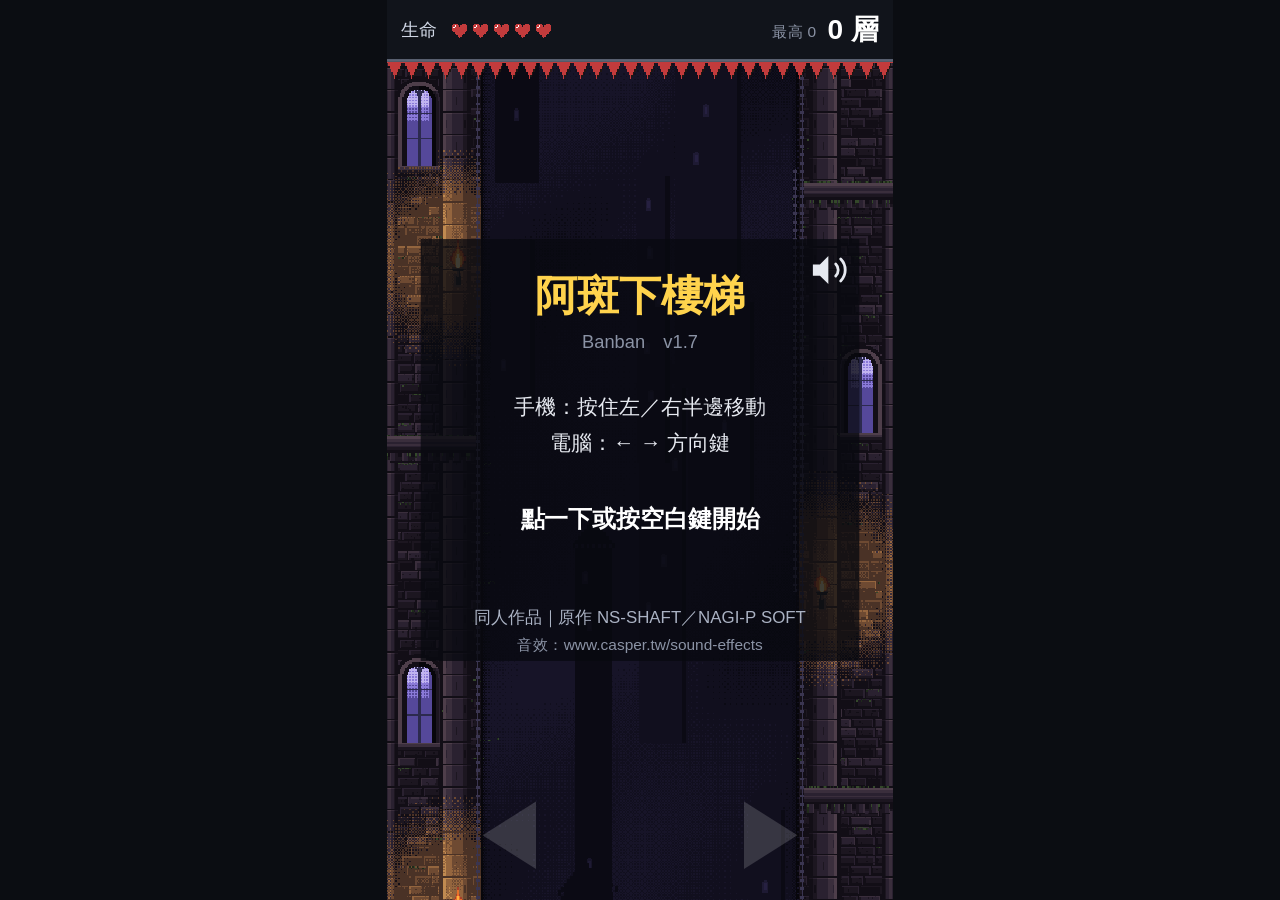
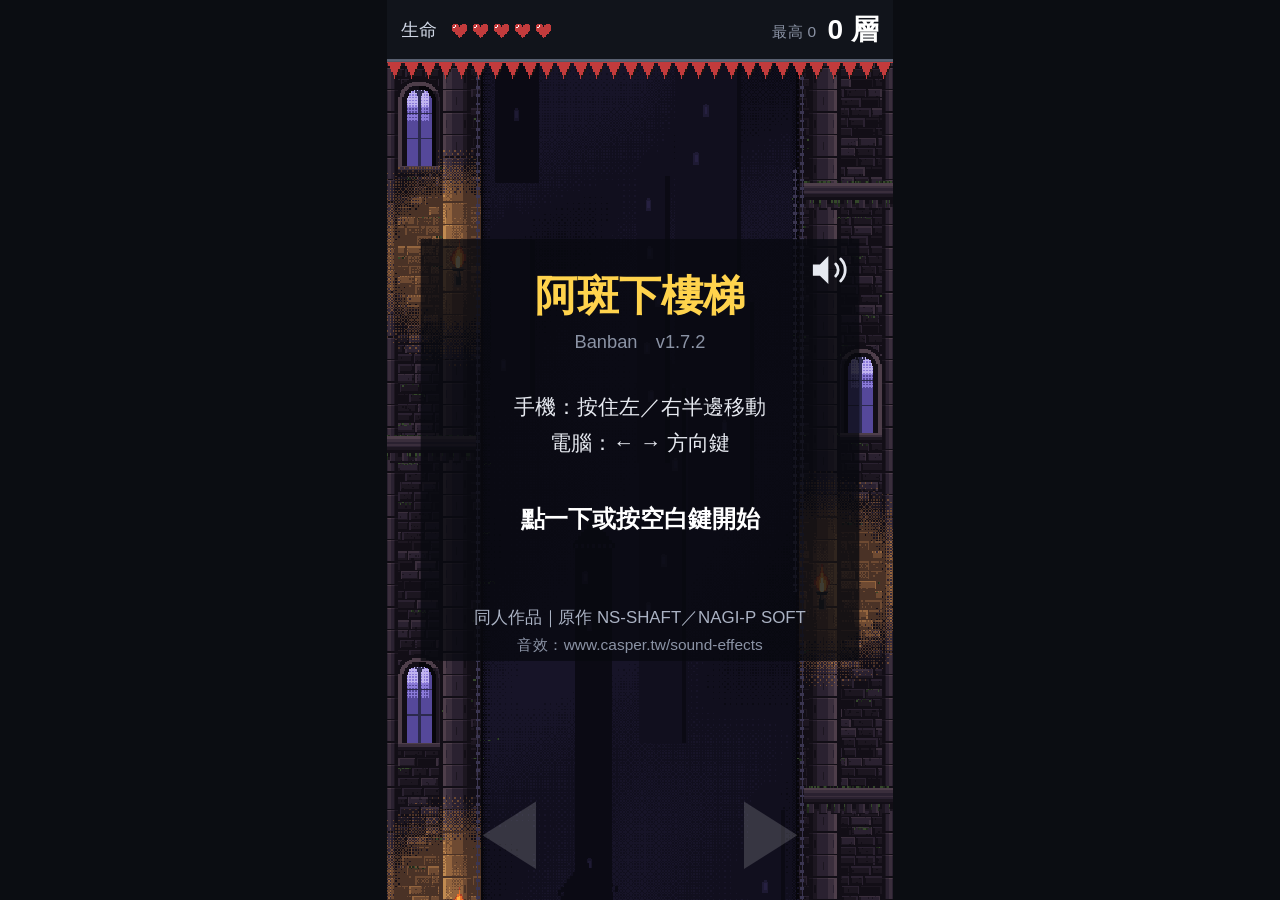
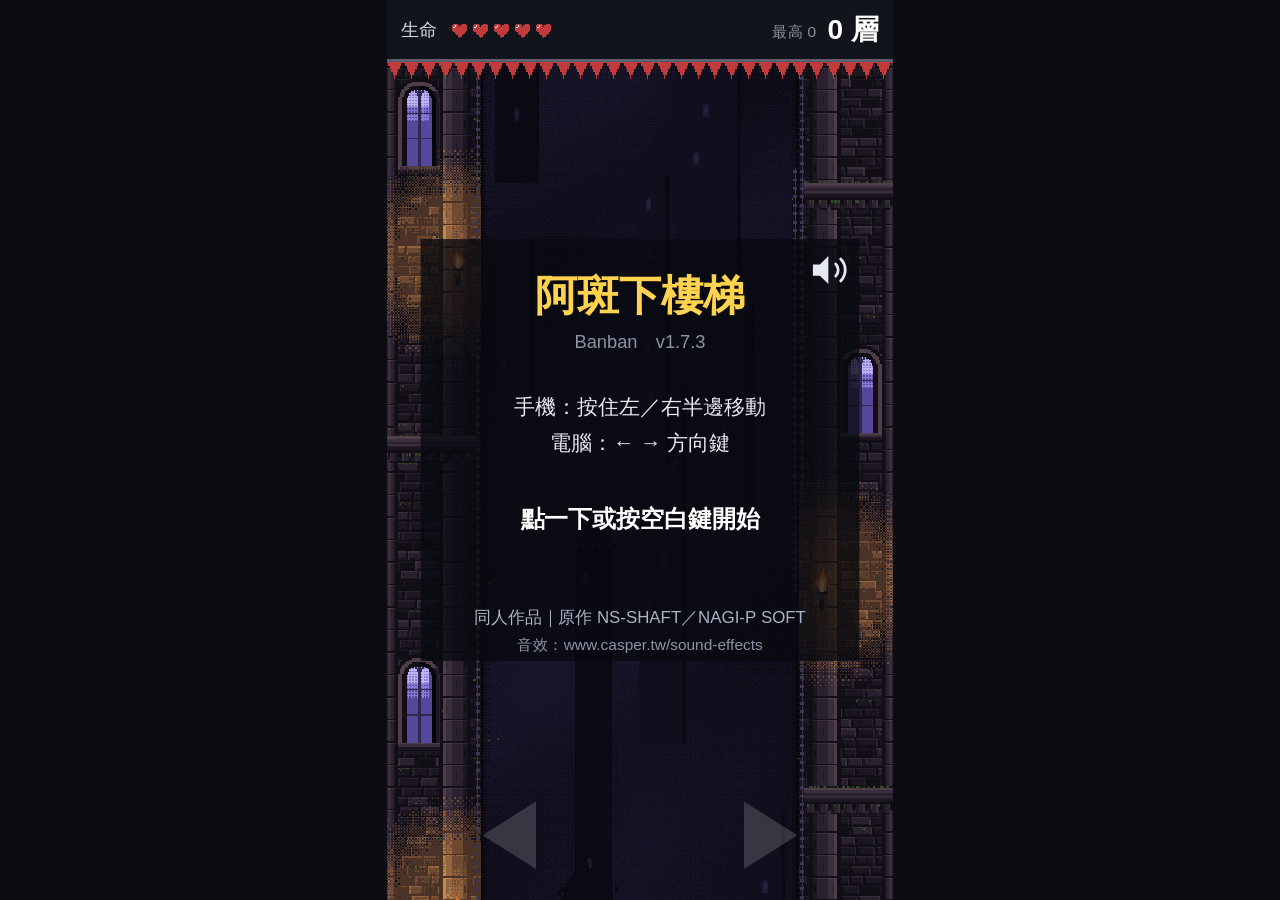
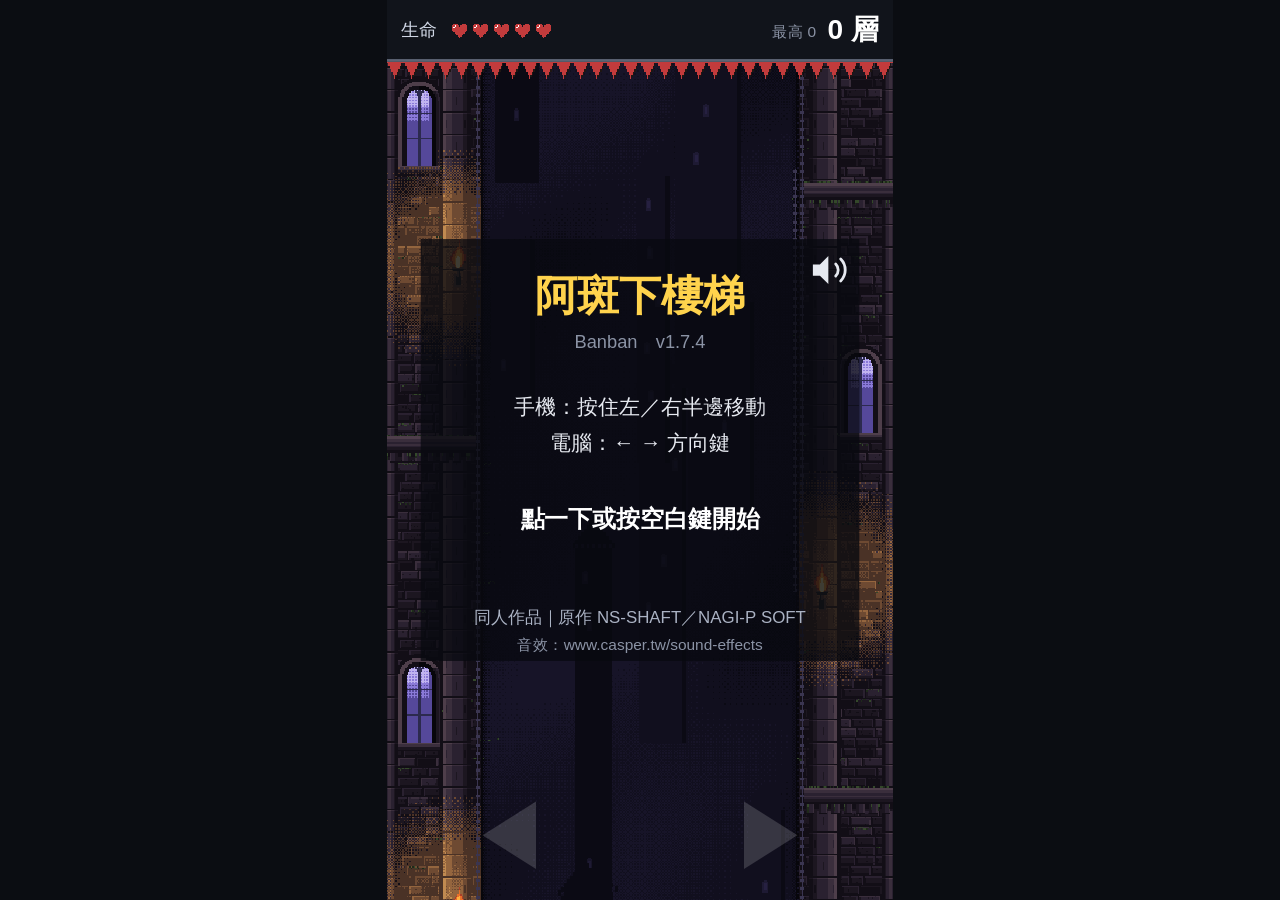
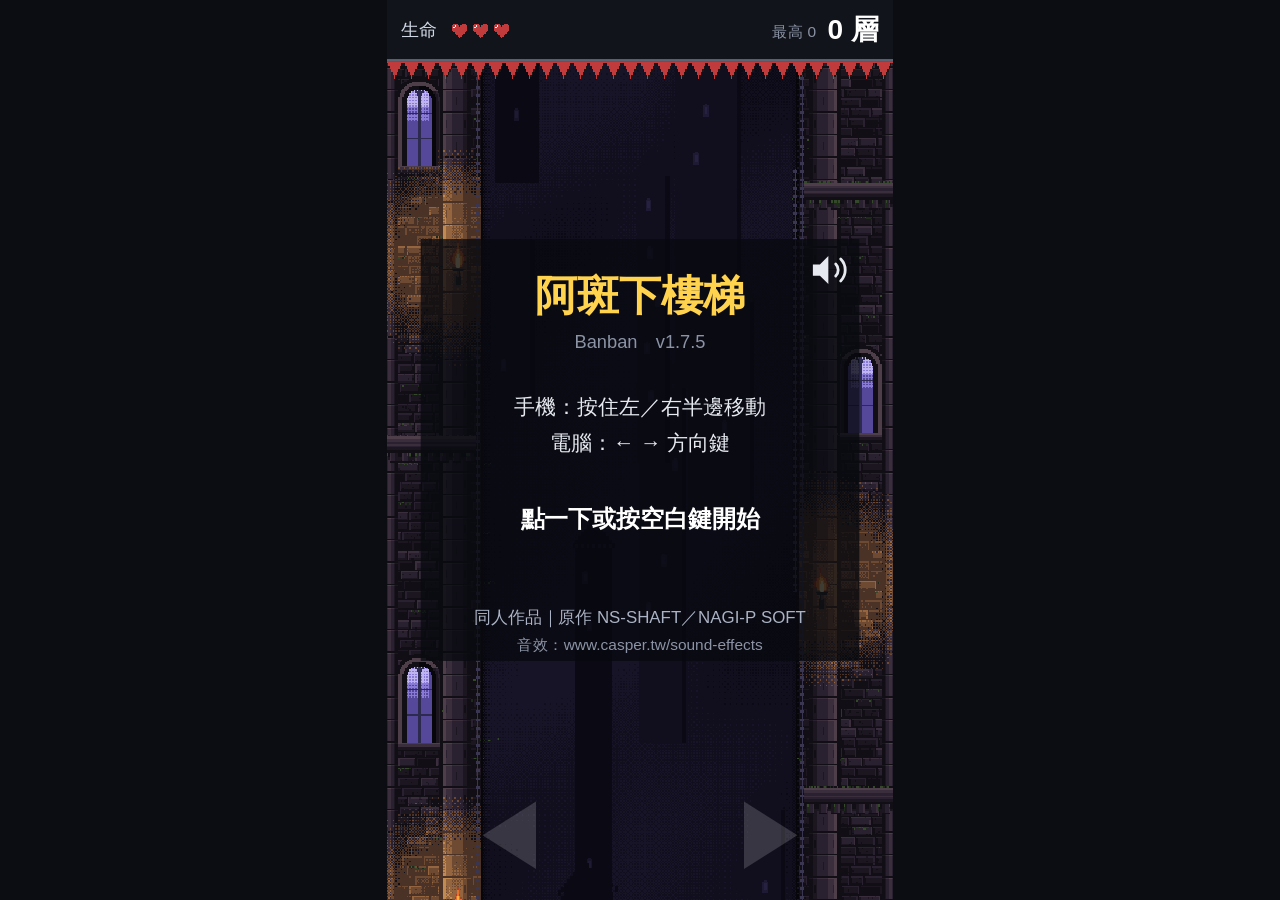
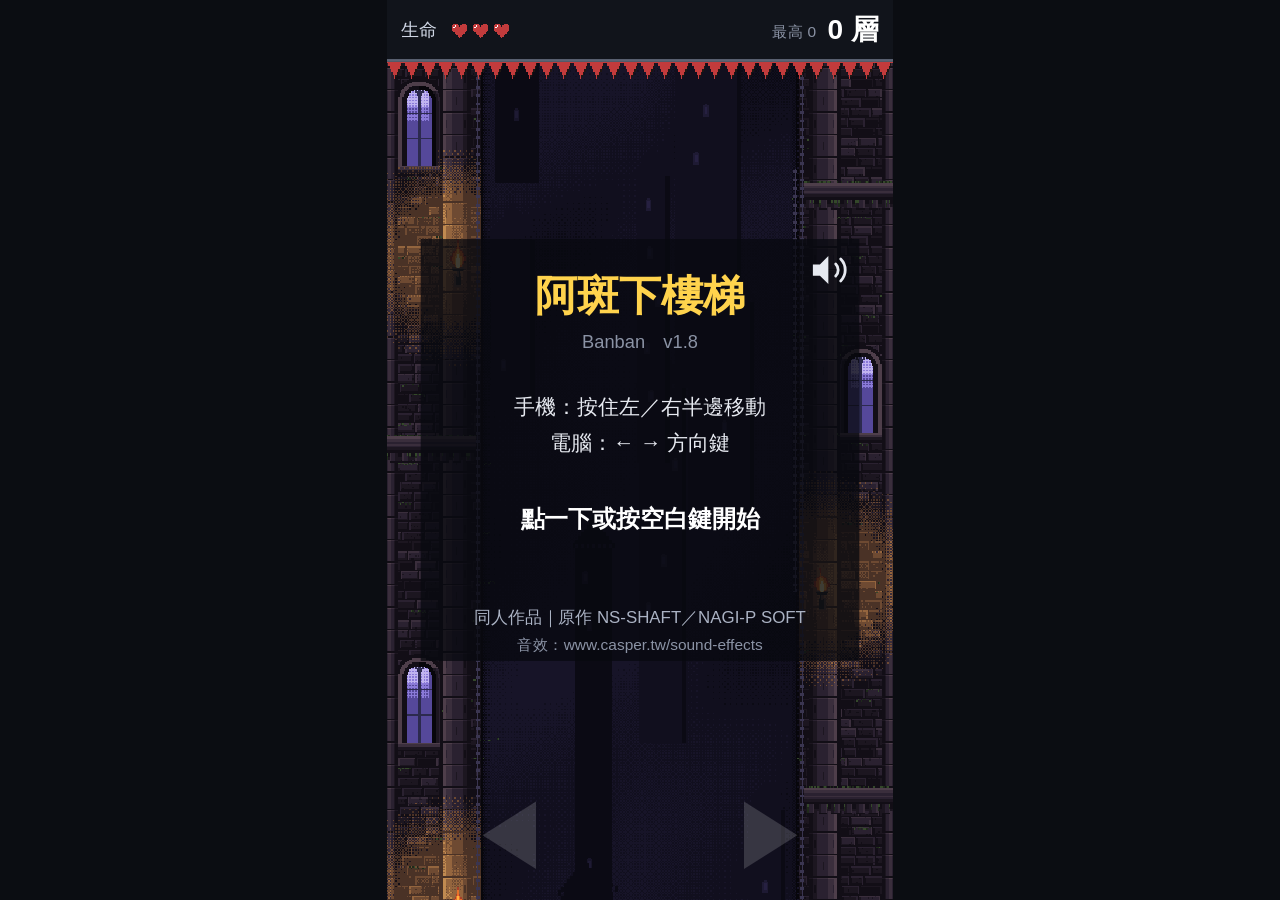
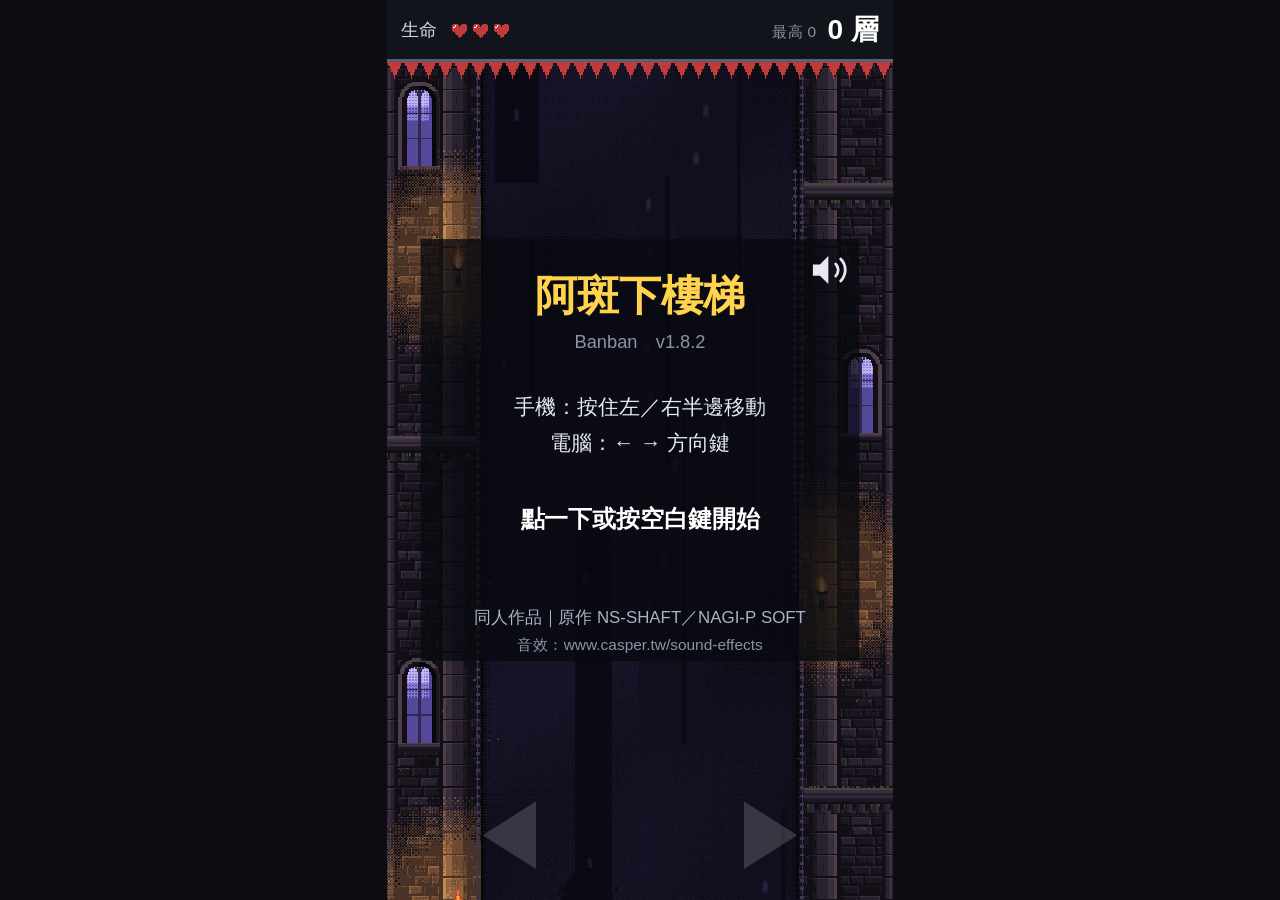
